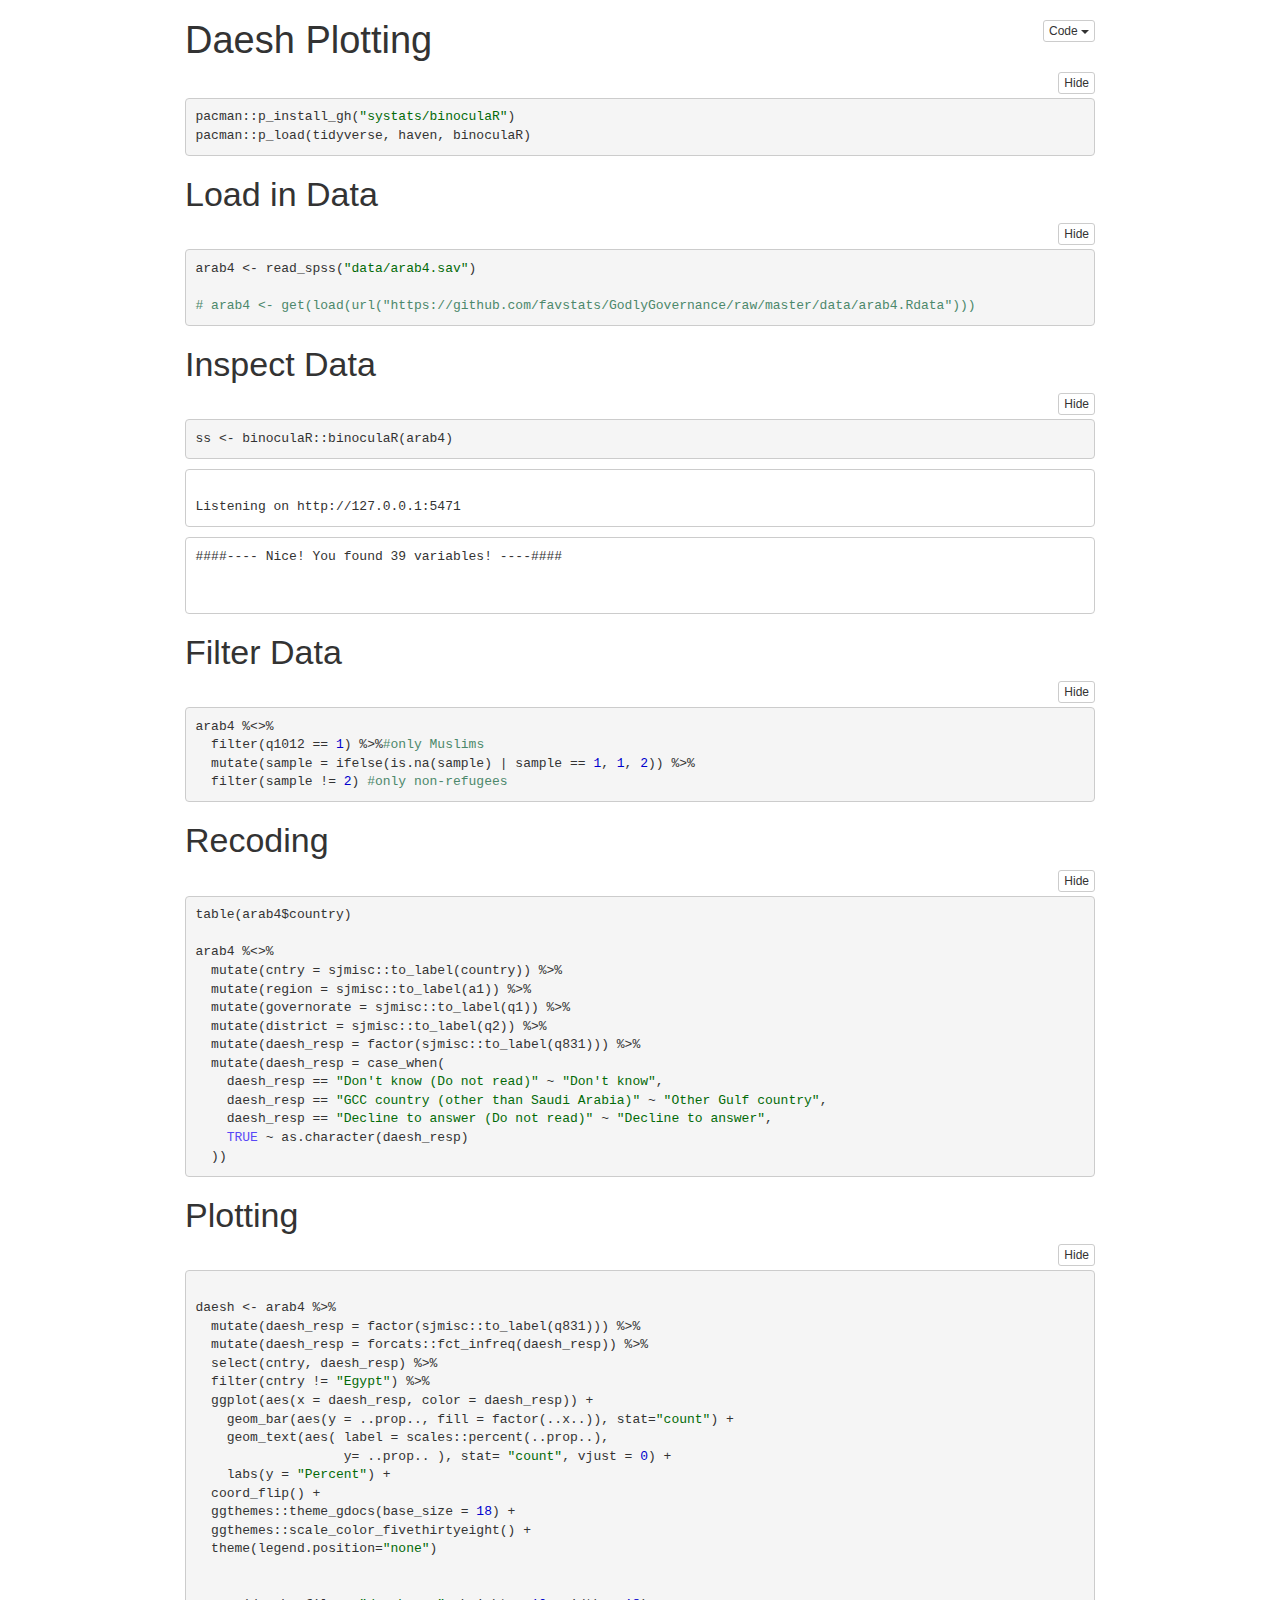
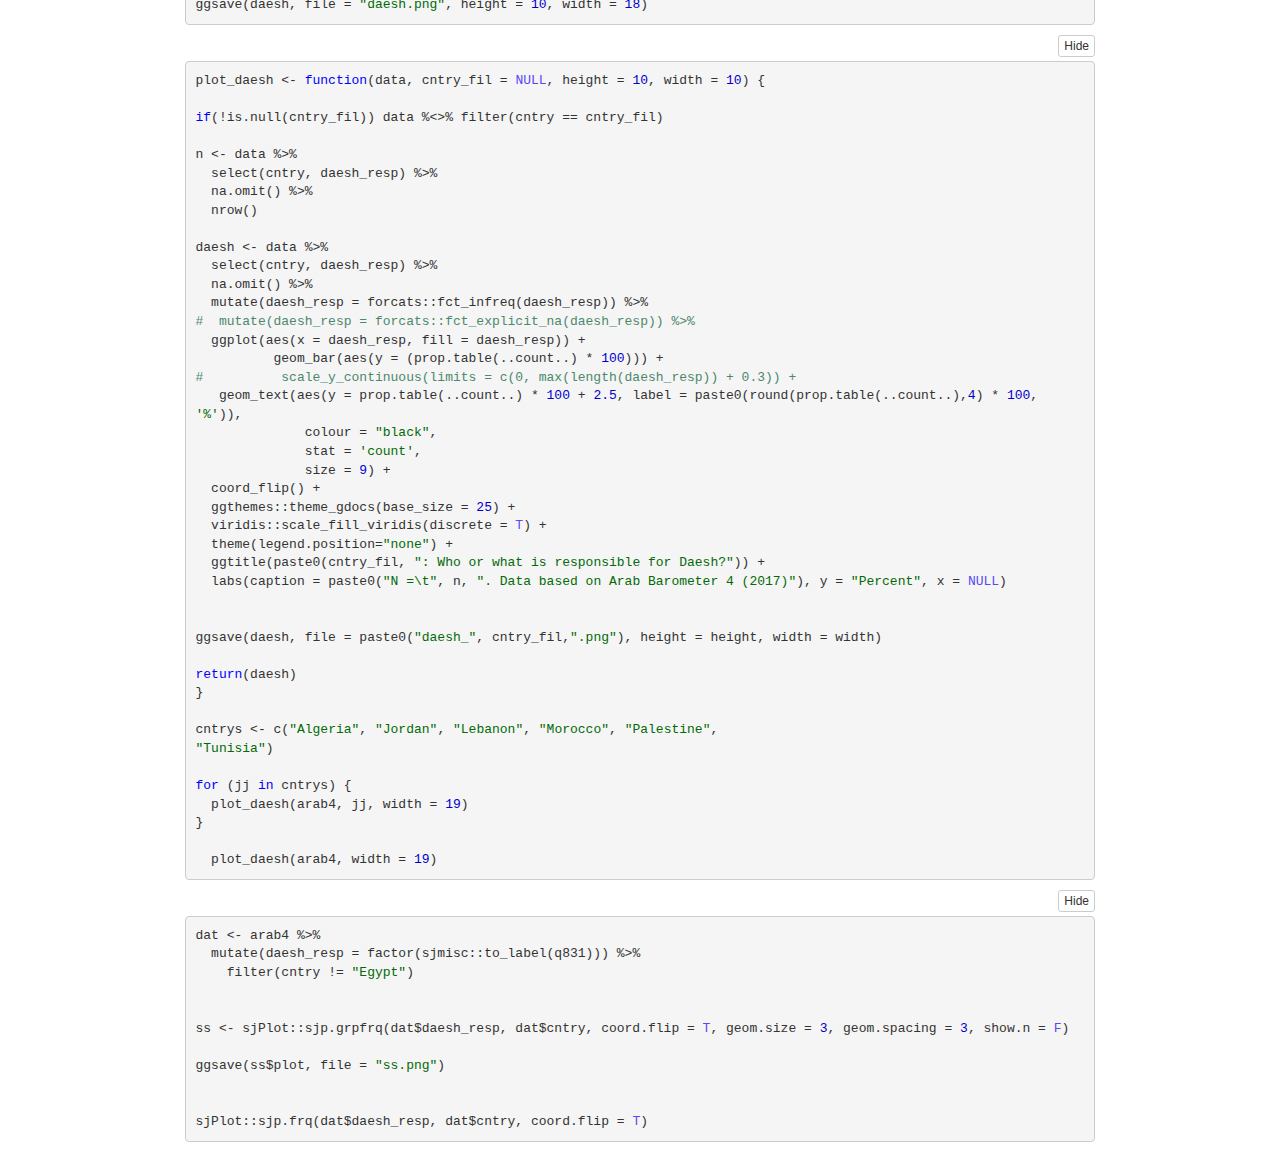
==== daesh_plotting.nb.html @ 920a45b1 "view_df2" ====
<!DOCTYPE html>

<html xmlns="http://www.w3.org/1999/xhtml">

<head>

<meta charset="utf-8" />
<meta http-equiv="Content-Type" content="text/html; charset=utf-8" />
<meta name="generator" content="pandoc" />




<title>Daesh Plotting</title>

<script src="[data-uri]"></script>
<meta name="viewport" content="width=device-width, initial-scale=1" />
<link href="data:text/css;charset=utf-8,html%7Bfont%2Dfamily%3Asans%2Dserif%3B%2Dwebkit%2Dtext%2Dsize%2Dadjust%3A100%25%3B%2Dms%2Dtext%2Dsize%2Dadjust%3A100%25%7Dbody%7Bmargin%3A0%7Darticle%2Caside%2Cdetails%2Cfigcaption%2Cfigure%2Cfooter%2Cheader%2Chgroup%2Cmain%2Cmenu%2Cnav%2Csection%2Csummary%7Bdisplay%3Ablock%7Daudio%2Ccanvas%2Cprogress%2Cvideo%7Bdisplay%3Ainline%2Dblock%3Bvertical%2Dalign%3Abaseline%7Daudio%3Anot%28%5Bcontrols%5D%29%7Bdisplay%3Anone%3Bheight%3A0%7D%5Bhidden%5D%2Ctemplate%7Bdisplay%3Anone%7Da%7Bbackground%2Dcolor%3Atransparent%7Da%3Aactive%2Ca%3Ahover%7Boutline%3A0%7Dabbr%5Btitle%5D%7Bborder%2Dbottom%3A1px%20dotted%7Db%2Cstrong%7Bfont%2Dweight%3A700%7Ddfn%7Bfont%2Dstyle%3Aitalic%7Dh1%7Bmargin%3A%2E67em%200%3Bfont%2Dsize%3A2em%7Dmark%7Bcolor%3A%23000%3Bbackground%3A%23ff0%7Dsmall%7Bfont%2Dsize%3A80%25%7Dsub%2Csup%7Bposition%3Arelative%3Bfont%2Dsize%3A75%25%3Bline%2Dheight%3A0%3Bvertical%2Dalign%3Abaseline%7Dsup%7Btop%3A%2D%2E5em%7Dsub%7Bbottom%3A%2D%2E25em%7Dimg%7Bborder%3A0%7Dsvg%3Anot%28%3Aroot%29%7Boverflow%3Ahidden%7Dfigure%7Bmargin%3A1em%2040px%7Dhr%7Bheight%3A0%3B%2Dwebkit%2Dbox%2Dsizing%3Acontent%2Dbox%3B%2Dmoz%2Dbox%2Dsizing%3Acontent%2Dbox%3Bbox%2Dsizing%3Acontent%2Dbox%7Dpre%7Boverflow%3Aauto%7Dcode%2Ckbd%2Cpre%2Csamp%7Bfont%2Dfamily%3Amonospace%2Cmonospace%3Bfont%2Dsize%3A1em%7Dbutton%2Cinput%2Coptgroup%2Cselect%2Ctextarea%7Bmargin%3A0%3Bfont%3Ainherit%3Bcolor%3Ainherit%7Dbutton%7Boverflow%3Avisible%7Dbutton%2Cselect%7Btext%2Dtransform%3Anone%7Dbutton%2Chtml%20input%5Btype%3Dbutton%5D%2Cinput%5Btype%3Dreset%5D%2Cinput%5Btype%3Dsubmit%5D%7B%2Dwebkit%2Dappearance%3Abutton%3Bcursor%3Apointer%7Dbutton%5Bdisabled%5D%2Chtml%20input%5Bdisabled%5D%7Bcursor%3Adefault%7Dbutton%3A%3A%2Dmoz%2Dfocus%2Dinner%2Cinput%3A%3A%2Dmoz%2Dfocus%2Dinner%7Bpadding%3A0%3Bborder%3A0%7Dinput%7Bline%2Dheight%3Anormal%7Dinput%5Btype%3Dcheckbox%5D%2Cinput%5Btype%3Dradio%5D%7B%2Dwebkit%2Dbox%2Dsizing%3Aborder%2Dbox%3B%2Dmoz%2Dbox%2Dsizing%3Aborder%2Dbox%3Bbox%2Dsizing%3Aborder%2Dbox%3Bpadding%3A0%7Dinput%5Btype%3Dnumber%5D%3A%3A%2Dwebkit%2Dinner%2Dspin%2Dbutton%2Cinput%5Btype%3Dnumber%5D%3A%3A%2Dwebkit%2Douter%2Dspin%2Dbutton%7Bheight%3Aauto%7Dinput%5Btype%3Dsearch%5D%7B%2Dwebkit%2Dbox%2Dsizing%3Acontent%2Dbox%3B%2Dmoz%2Dbox%2Dsizing%3Acontent%2Dbox%3Bbox%2Dsizing%3Acontent%2Dbox%3B%2Dwebkit%2Dappearance%3Atextfield%7Dinput%5Btype%3Dsearch%5D%3A%3A%2Dwebkit%2Dsearch%2Dcancel%2Dbutton%2Cinput%5Btype%3Dsearch%5D%3A%3A%2Dwebkit%2Dsearch%2Ddecoration%7B%2Dwebkit%2Dappearance%3Anone%7Dfieldset%7Bpadding%3A%2E35em%20%2E625em%20%2E75em%3Bmargin%3A0%202px%3Bborder%3A1px%20solid%20silver%7Dlegend%7Bpadding%3A0%3Bborder%3A0%7Dtextarea%7Boverflow%3Aauto%7Doptgroup%7Bfont%2Dweight%3A700%7Dtable%7Bborder%2Dspacing%3A0%3Bborder%2Dcollapse%3Acollapse%7Dtd%2Cth%7Bpadding%3A0%7D%40media%20print%7B%2A%2C%3Aafter%2C%3Abefore%7Bcolor%3A%23000%21important%3Btext%2Dshadow%3Anone%21important%3Bbackground%3A0%200%21important%3B%2Dwebkit%2Dbox%2Dshadow%3Anone%21important%3Bbox%2Dshadow%3Anone%21important%7Da%2Ca%3Avisited%7Btext%2Ddecoration%3Aunderline%7Da%5Bhref%5D%3Aafter%7Bcontent%3A%22%20%28%22%20attr%28href%29%20%22%29%22%7Dabbr%5Btitle%5D%3Aafter%7Bcontent%3A%22%20%28%22%20attr%28title%29%20%22%29%22%7Da%5Bhref%5E%3D%22javascript%3A%22%5D%3Aafter%2Ca%5Bhref%5E%3D%22%23%22%5D%3Aafter%7Bcontent%3A%22%22%7Dblockquote%2Cpre%7Bborder%3A1px%20solid%20%23999%3Bpage%2Dbreak%2Dinside%3Aavoid%7Dthead%7Bdisplay%3Atable%2Dheader%2Dgroup%7Dimg%2Ctr%7Bpage%2Dbreak%2Dinside%3Aavoid%7Dimg%7Bmax%2Dwidth%3A100%25%21important%7Dh2%2Ch3%2Cp%7Borphans%3A3%3Bwidows%3A3%7Dh2%2Ch3%7Bpage%2Dbreak%2Dafter%3Aavoid%7D%2Enavbar%7Bdisplay%3Anone%7D%2Ebtn%3E%2Ecaret%2C%2Edropup%3E%2Ebtn%3E%2Ecaret%7Bborder%2Dtop%2Dcolor%3A%23000%21important%7D%2Elabel%7Bborder%3A1px%20solid%20%23000%7D%2Etable%7Bborder%2Dcollapse%3Acollapse%21important%7D%2Etable%20td%2C%2Etable%20th%7Bbackground%2Dcolor%3A%23fff%21important%7D%2Etable%2Dbordered%20td%2C%2Etable%2Dbordered%20th%7Bborder%3A1px%20solid%20%23ddd%21important%7D%7D%40font%2Dface%7Bfont%2Dfamily%3A%27Glyphicons%20Halflings%27%3Bsrc%3Aurl%28data%3Aapplication%2Fvnd%2Ems%2Dfontobject%3Bbase64%2Cn04AAEFNAAACAAIABAAAAAAABQAAAAAAAAABAJABAAAEAExQAAAAAAAAAAIAAAAAAAAAAAEAAAAAAAAAJxJ%[base64]%2FSEdmjKHUbyow8ATBE40IvWA3vTu8LiABDQ%2BpexwUMcm1SMnNryctQSiI1K5ZnbOlXKmnVV5YvRe6RnNMFNCOs1KNVpn6yZhCJkRtVRNzEufeIq7HgSrcx4S8h%2Fv4vnrrKc6oCNxmSk2uKlZQHBii6iKFoH0746ThvkO1kJHlxjrkxs%2BLWORaDQBEtiYJIR5IB9Bi1UyL4Rmr0BNigNkMzlKQmnofBHviqVzUxwdMb3NdCn69hy%2BpRYVKGVS%2F1tnsqv4LL7wCCPZZAZPT4aCShHjHJVNuXbmMrY5LeQaGnvAkXlVrJgKRAUdFjrWEah9XebPeQMj7KS7DIBAFt8ycgC5PLGUOHSE3ErGZCiViNLL5ZARfywnCoZaKQCu6NuFX42AEeKtKUGnr%2FCm2Cy8tpFhBPMW5Fxi4Qm4TkDWh4IWFDClhU2hRWosUWqcKLlgyXB%2BlSHaWaHiWlBAR8SeSgSPCQxdVQgzUixWKSTrIQEbU94viDctkvX%2BVSjJuUmV8L4CXShI11esnp0pjWNZIyxKHS4wVQ2ime1P4RnhvGw0aDN1OLAXGERsB7buFpFGGBAre4QEQR0HOIO5oYH305G%2BKspT%2FFupEGGafCCwxSe6ZUa%2B073rXHnNdVXE6eWvibUS27XtRzkH838mYLMBmYysZTM0EM3A1fbpCBYFccN1B%2FEnCYu%2FTgCGmr7bMh8GfYL%2BBfcLvB0gRagC09w9elfldaIy%2FhNCBLRgBgtCC7jAF63wLSMAfbfAlEggYU0bUA7ACCJmTDpEmJtI78w4%2FBO7dN7JR7J7ZvbYaUbaILSQsRBiF3HGk5fEg6p9unwLvn98r%2BvnsV%2B372uf1xBLq4qU%2F45fTuqaAP%2BpssmCCCTF0mhEow8ZXZOS8D7Q85JsxZ%2BAzok7B7O%2Ff6J8AzYBySZQB%2FQHYUSA%2BEeQhEWiS6AIQzgcsDiER4MjgMBAWDV4AgQ3g1eBgIdweCQmCjJEMkJ%2BPKRWyFHHmg1Wi%2F6xzUgA0LREoKJChwnQa9B%2B5RQZRB3IlBlkAnxyQNaANwHMowzlYSMCBgnbpzvqpl0iTJNCQidDI9ZrSYNIRBhHtUa5YHMHxyGEik9hDE0AKj72AbTCaxtHPUaKZdAZSnQTyjGqGLsmBStCejApUhg4uBMU6mATujEl%2BKdDPbI6Ag4vLr%2BhjY6lbjBeoLKnZl0UZgRX8gTySOeynZVz1wOq7e1hFGYIq%2BMhrGxDLak0PrwYzSXtcuyhXEhwOYofiW%2BEcI%2Fjw8P6IY6ed%2BetAbuqKp5QIapT77LnAe505lMuqL79a0ut4rWexzFttsOsLDy7zvtQzcq3U1qabe7tB0wHWVXji%2BzDbo8x8HyIRUbXnwUcklFv51fvTymiV%2BMXLSmGH9d9%2BaXpD5X6lao41anWGig7IwIdnoBY2ht%2FpO9mClLo4NdXHAsefqWUKlXJkbqPOFhMoR4aiA1BXqhRNbB2Xwi%2B7u%2FjpAoOpKJ0UX24EsrzMfHXViakCNcKjBxuQX8BO0ZqjJ3xXzf%2B61t2VXOSgJ8xu65QKgtN6FibPmPYsXbJRHHqbgATcSZxBqGiDiU4NNNsYBsKD0MIP%2FOfKnlk%2FLkaid%[base64]%2FgFtuW0wR4cgd%2BZKesSV7QkNE2kw6AV4hoIuC02LGmTomyf8PiO6CZzOTLTPQ%2BHW06H%2Btx%2BbQ8LmDYg1pTFrp2oJXgkZTyeRJZM0C8aE2LpFrNVDuhARsN543%2FFV6klQ6Tv1OoZGXLv0igKrl%2FCmJxRmX7JJbJ998VSIPQRyDBICzl4JJlYHbdql30NvYcOuZ7a10uWRrgoieOdgIm4rlq6vNOQBuqESLbXG5lzdJGHw2m0sDYmODXbYGTfSTGRKpssTO95fothJCjUGQgEL4yKoGAF%2F0SrpUDNn8CBgBcSDQByAeNkCXp4S4Ro2Xh4OeaGRgR66PVOsU8bc6TR5%[base64]%2F1SgRCJ1dk4UdBT7OoyuNgLs0oCd8RnrEIb6QdMxT2QjD4zMrJkfgx5aDMcA4orsTtKCqWb%2FVeyceqa5OGSmB28YwH4rFbkQaLoUN8OQQYnD3w2eXpI4ScQfbCUZiJ4yMOIKLyyTc7BQ4uXUw6Ee6%2FxM%2B4Y67ngNBknxIPwuppgIhFcwJyr6EIj%2BLzNj%2FmfR2vhhRlx0BILZoAYruF0caWQ7YxO66UmeguDREAFHYuC7HJviRgVO6ruJH59h%2FC%2FPkgSle8xNzZJULLWq9JMDTE2fjGE146a1Us6PZDGYle6ldWRqn%2FpdpgHKNGrGIdkRK%2BKPETT9nKT6kLyDI8xd9A1FgWmXWRAIHwZ37WyZHOVyCadJEmMVz0MadMjDrPho%2BEIochkVC2xgGiwwsQ6DMv2P7UXqT4x7CdcYGId2BJQQa85EQKmCmwcRejQ9Bm4oATENFPkxPXILHpMPUyWTI5rjNOsIlmEeMbcOCEqInpXACYQ9DDxmFo9vcmsDblcMtg4tqBerNngkIKaFJmrQAPnq1dEzsMXcwjcHdfdCibcAxxA%2Bq%2Fj9m3LM%2FO7WJka4tSidVCjsvo2lQ%2F2ewyoYyXwAYyr2PlRoR5MpgVmSUIrM3PQxXPbgjBOaDQFIyFMJvx3Pc5RSYj12ySVF9fwFPQu2e2KWVoL9q3Ayv3IzpGHUdvdPdrNUdicjsTQ2ISy7QU3DrEytIjvbzJnAkmANXjAFERA0MUoPF3%2F5KFmW14bBNOhwircYgMqoDpUMcDtCmBE82QM2YtdjVLB4kBuKho%2FbcwQdeboqfQartuU3CsCf%2BcXkgYAqp%2F0Ee3RorAZt0AvvOCSI4JICIlGlsV0bsSid%2FNIEALAAzb6HAgyWHBps6xAOwkJIGcB82CxRQq4sJf3FzA70A%2BTRqcqjEMETCoez3mkPcpnoALs0ugJY8kQwrC%[base64]%2FWDHA60cYFaI%2FPjpzquUqdaYGcIq%2BmLez3WLFFCtNBN2QJcrlcoELgiPku5R5dSlJFaCEqEZle1AQzAKC%2B1SotMcBNyQUFuRHRF6OlimSBgjZeTBCwLyc6A%2BP%2FoFRchXTz5ADknYJHxzrJ5pGuIKRQISU6WyKTBBjD8WozmVYWIsto1AS5rxzKlvJu4E%2FvwOiKxRtCWsDM%2BeTHUrmwrCK5BIfMzGkD%2B0Fk5LzBs0jMYXktNDblB06LMNJ09U8pzSLmo14MS0OMjcdrZ31pyQqxJJpRImlSvfYAK8inkYU52QY2FPEVsjoWewpwhRp5yAuNpkqhdb7ku9Seefl2D0B8SMTFD90xi4CSOwwZy9IKkpMtI3FmFUg3%2FkFutpQGNc3pCR7gvC4sgwbupDu3DyEN%2BW6YGLNM21jpB49irxy9BSlHrVDlnihGKHwPrbVFtc%2Bh1rVQKZduxIyojccZIIcOCmhEnC7UkY68WXKQgLi2JCDQkQWJRQuk60hZp0D3rtCTINSeY9Ej2kIKYfGxwOs4j9qMM7fYZiipzgcf7TamnehqdhsiMiCawXnz4xAbyCkLAx5EGbo3Ax1u3dUIKnTxIaxwQTHehPl3V491H0%2BbC5zgpGz7Io%2BmjdhKlPJ01EeMpM7UsRJMi1nGjmJg35i6bQBAAxjO%2FENJubU2mg3ONySEoWklCwdABETcs7ck3jgiuU9pcKKpbgn%2B3YlzV1FzIkB6pmEDOSSyDfPPlQskznctFji0kpgZjW5RZe6x9kYT4KJcXg0bNiCyif%2BpZACCyRMmYsfiKmN9tSO65F0R2OO6ytlEhY5Sj6uRKfFxw0ijJaAx%2Fk3QgnAFSq27%2F2i4GEBA%2BUvTJKK%2F9eISNvG46Em5RZfjTYLdeD8kdXHyrwId%2FDQZUaMCY4gGbke2C8vfjgV%2FY9kkRQOJIn%2FxM9INZSpiBnqX0Q9GlQPpPKAyO5y%2BW5NMPSRdBCUlmuxl40ZfMCnf2Cp044uI9WLFtCi4YVxKjuRCOBWIb4XbIsGdbo4qtMQnNOQz4XDSui7W%2FN6l54qOynCqD3DpWQ%2BmpD7C40D8BZEWGJX3tlAaZBMj1yjvDYKwCJBa201u6nBKE5UE%2B7QSEhCwrXfbRZylAaAkplhBWX50dumrElePyNMRYUrC99UmcSSNgImhFhDI4BXjMtiqkgizUGCrZ8iwFxU6fQ8GEHCFdLewwxYWxgScAYMdMLmcZR6b7rZl95eQVDGVoUKcRMM1ixXQtXNkBETZkVVPg8LoSrdetHzkuM7DjZRHP02tCxA1fmkXKF3VzfN1pc1cv%2F8lbTIkkYpqKM9VOhp65ktYk%2BQ46myFWBapDfyWUCnsnI00QTBQmuFjMZTcd0V2NQ768Fhpby04k2IzNR1wKabuGJqYWwSly6ocMFGTeeI%2BejsWDYgEvr66QgqdcIbFYDNgsm0x9UHY6SCd5%2B7tpsLpKdvhahIDyYmEJQCqMqtCF6UlrE5GXRmbu%[base64]%2FiOmsLtHSWNUWEGk9hScMPShasUA1AcHOtRZlqMeQ0OzYS9vQvYUjOLrzP07BUAFikcJNMi7gIxEw4pL1G54TcmmmoAQ5s7TGWErJZ2Io4yQ0ljRYhL8H5e62oDtLF8aDpnIvZ5R3GWJyAugdiiJW9hQAVTsnCBHhwu7rkBlBX6r3b7ejEY0k5GGeyKv66v%2B6dg7mcJTrWHbtMywbedYqCQ0FPwoytmSWsL8WTtChZCKKzEF7vP6De4x2BJkkniMgSdWhbeBSLtJZR9CTHetK1xb34AYIJ37OegYIoPVbXgJ%2FqDQK%2BbfCtxQRVKQu77WzOoM6SGL7MaZwCGJVk46aImai9fmam%2BWpHG%2B0BtQPWUgZ7RIAlPq6lkECUhZQ2gqWkMYKcYMYaIc4gYCDFHYa2d1nzp3%2BJ1eCBay8IYZ0wQRKGAqvCuZ%2FUgbQPyllosq%2BXtfKIZOzmeJqRazpmmoP%2F76YfkjzV2NlXTDSBYB04SVlNQsFTbGPk1t%2FI4Jktu0XSgifO2ozFOiwd%2F0SssJDn0dn4xqk4GDTTKX73%2FwQyBLdqgJ%2BWx6AQaba3BA9CKEzjtQYIfAsiYamapq80LAamYjinlKXUkxdpIDk0puXUEYzSalfRibAeDAKpNiqQ0FTwoxuGYzRnisyTotdVTclis1LHRQCy%2FqqL8oUaQzWRxilq5Mi0IJGtMY02cGLD69vGjkj3p6pGePKI8bkBv5evq8SjjyU04vJR2cQXQwSJyoinDsUJHCQ50jrFTT7yRdbdYQMB3MYCb6uBzJ9ewhXYPAIZSXfeEQBZZ3GPN3Nbhh%2FwkvAJLXnQMdi5NYYZ5GHE400GS5rXkOZSQsdZgIbzRnF9ueLnsfQ47wHAsirITnTlkCcuWWIUhJSbpM3wWhXNHvt2xUsKKMpdBSbJnBMcihkoDqAd1Zml%2FR4yrzow1Q2A5G%2Bkzo%2FRhRxQS2lCSDRV8LlYLBOOoo1bF4jwJAwKMK1tWLHlu9i0j4Ig8qVm6wE1DxXwAwQwsaBWUg2pOOol2dHxyt6npwJEdLDDVYyRc2D0HbcbLUJQj8gPevQBUBOUHXPrsAPBERICpnYESeu2OHotpXQxRGlCCtLdIsu23MhZVEoJg8Qumj%2FUMMc34IBqTKLDTp76WzL%2FdMjCxK7MjhiGjeYAC%2Fkj%2FjY%2FRde7hpSM1xChrog6yZ7OWTuD56xBJnGFE%2BpT2ElSyCnJcwVzCjkqeNLfMEJqKW0G7OFIp0G%2B9mh50I9o8k1tpCY0xYqFNIALgIfc2me4n1bmJnRZ89oepgLPT0NTMLNZsvSCZAc3TXaNB07vail36%2FdBySis4m9%2FDR8izaLJW6bWCkVgm5T%2Bius3ZXq4xI%2BGnbveLbdRwF2mNtsrE0JjYc1AXknCOrLSu7Te%2Fr4dPYMCl5qtiHNTn%2BTPbh1jCBHH%2BdMJNhwNgs3nT%2BOhQoQ0vYif56BMG6WowAcHR3DjQolxLzyVekHj00PBAaW7IIAF1EF%2BuRIWyXjQMAs2chdpaKPNaB%2BkSezYt0%2BCA04sOg5vx8Fr7Ofa9sUv87h7SLAUFSzbetCCZ9pmyLt6l6%2FTzoA1%2FZBG9bIUVHLAbi%2FkdBFgYGyGwRQGBpkqCEg2ah9UD6EedEcEL3j4y0BQQCiExEnocA3SZboh%2Bepgd3YsOkHskZwPuQ5OoyA0fTA5AXrHcUOQF%2BzkJHIA7PwCDk1gGVmGUZSSoPhNf%2BTklauz98QofOlCIQ%2FtCD4dosHYPqtPCXB3agggQQIqQJsSkB%2Bqn0rkQ1toJjON%2FOtCIB9RYv3PqRA4C4U68ZMlZn6BdgEvi2ziU%2BTQ6NIw3ej%2BAtDwMGEZk7e2IjxUWKdAxyaw9OCwSmeADTPPleyk6UhGDNXQb%2B%2BW6Uk4q6F7%2Frg6WVTo82IoCxSIsFDrav4EPHphD3u4hR53WKVvYZUwNCCeM4PMBWzK%2BEfIthZOkuAwPo5C5jgoZgn6dUdvx5rIDmd58cXXdKNfw3l%2BwM2UjgrDJeQHhbD7HW2QDoZMCujgIUkk5Fg8VCsdyjOtnGRx8wgKRPZN5dR0zPUyfGZFVihbFRniXZFOZGKPnEQzU3AnD1KfR6weHW2XS6KbPJxUkOTZsAB9vTVp3Le1F8q5l%2BDMcLiIq78jxAImD2pGFw0VHfRatScGlK6SMu8leTmhUSMy8Uhdd6xBiH3Gdman4tjQGLboJfqz6fL2WKHTmrfsKZRYX6BTDjDldKMosaSTLdQS7oDisJNqAUhw1PfTlnacCO8vl8706Km1FROgLDmudzxg%2BEWTiArtHgLsRrAXYWdB0NmToNCJdKm0KWycZQqb%2BMw76Qy29iQ5up%2FX7oyw8QZ75kP5F6iJAJz6KCmqxz8fEa%2FxnsMYcIO%2FvEkGRuMckhr4rIeLrKaXnmIzlNLxbFspOphkcnJdnz%2FChp%2FVlpj2P7jJQmQRwGnltkTV5dbF9fE3%2FfxoSqTROgq9wFUlbuYzYcasE0ouzBo%2BdDCDzxKAfhbAZYxQiHrLzV2iVexnDX%2FQnT1fsT%2Fxuhu1ui5qIytgbGmRoQkeQooO8eJNNZsf0iALur8QxZFH0nCMnjerYQqG1pIfjyVZWxhVRznmmfLG00BcBWJE6hzQWRyFknuJnXuk8A5FRDCulwrWASSNoBtR%2BCtGdkPwYN2o7DOw%2FVGlCZPusRBFXODQdUM5zeHDIVuAJBLqbO%2Ff9Qua%2BpDqEPk230Sob9lEZ8BHiCorjVghuI0lI4JDgHGRDD%2FprQ84B1pVGkIpVUAHCG%2Biz3Bn3qm2AVrYcYWhock4jso5%2BJ7HfHVj4WMIQdGctq3psBCVVzupQOEioBGA2Bk%2BUILT7%2BVoX5mdxxA5fS42gISQVi%2FHTzrgMxu0fY6hE1ocUwwbsbWcezrY2n6S8%2F6cxXkOH4prpmPuFoikTzY7T85C4T2XYlbxLglSv2uLCgFv8Quk%2FwdesUdWPeHYIH0R729JIisN9Apdd4eB10aqwXrPt%2BSu9mA8k8n1sjMwnfsfF2j3jMUzXepSHmZ%2FBfqXvzgUNQQWOXO8YEuFBh4QTYCkOAPxywpYu1VxiDyJmKVcmJPGWk%2Fgc3Pov02StyYDahwmzw3E1gYC9wkupyWfDqDSUMpCTH5e5N8B%2F%2FlHiMuIkTNw4USHrJU67bjXGqNav6PBuQSoqTxc8avHoGmvqNtXzIaoyMIQIiiUHIM64cXieouplhNYln7qgc4wBVAYR104kO%2BCvKqsg4yIUlFNThVUAKZxZt1XA34h3TCUUiXVkZ0w8Hh2R0Z5L0b4LZvPd%2Fp1gi%2F07h8qfwHrByuSxglc9cI4QIg2oqvC%2Fqm0i7tjPLTgDhoWTAKDO2ONW5oe%2B%2FeKB9vZB8K6C25yCZ9RFVMnb6NRdRjyVK57CHHSkJBfnM2%2Fj4ODUwRkqrtBBCrDsDpt8jhZdXoy%2F1BCqw3sSGhgGGy0a5Jw6BP%2FTExoCmNFYjZl248A0osgPyGEmRA%2BfAsqPVaNAfytu0vuQJ7rk3J4kTDTR2AlCHJ5cls26opZM4w3jMULh2YXKpcqGBtuleAlOZnaZGbD6DHzMd6i2oFeJ8z9XYmalg1Szd%2FocZDc1C7Y6vcALJz2lYnTXiWEr2wawtoR4g3jvWUU2Ngjd1cewtFzEvM1NiHZPeLlIXFbBPawxNgMwwAlyNSuGF3zizVeOoC9bag1qRAQKQE%2FEZBWC2J8mnXAN2aTBboZ7HewnObE8CwROudZHmUM5oZ%2FUgd%2FJZQK8lvAm43uDRAbyW8gZ%2BZGq0EVerVGUKUSm%2FIdn8AQHdR4m7bue88WBwft9mSCeMOt1ncBwziOmJYI2ZR7ewNMPiCugmSsE4EyQ%2BQATJG6qORMGd4snEzc6B4shPIo4G1T7PgSm8PY5eUkPdF8JZ0VBtadbHXoJgnEhZQaODPj2gpODKJY5Yp4DOsLBFxWbvXN755KWylJm%2BoOd4zEL9Hpubuy2gyyfxh8oEfFutnYWdfB8PdESLWYvSqbElP9qo3u6KTmkhoacDauMNNjj0oy40DFV7Ql0aZj77xfGl7TJNHnIwgqOkenruYYNo6h724%2BzUQ7%2BvkCpZB%2BpGA562hYQiDxHVWOq0oDQl%2FQsoiY%2BcuI7iWq%2FZIBtHcXJ7kks%2Bh2fCNUPA82BzjnqktNts%2BRLdk1VSu%2BtqEn7QZCCsvEqk6FkfiOYkrsw092J8jsfIuEKypNjLxrKA9kiA19mxBD2suxQKCzwXGws7kEJvlhUiV9tArLIdZW0IORcxEzdzKmjtFhsjKy%2F44XYXdI5noQoRcvjZ1RMPACRqYg2V1%2BOwOepcOknRLLFdYgTkT5UApt%2FJhLM3jeFYprZV%2BZow2g8fP%2BU68hkKFWJj2yBbKqsrp25xkZX1DAjUw52IMYWaOhab8Kp05VrdNftqwRrymWF4OQSjbdfzmRZirK8FMJELEgER2PHjEAN9pGfLhCUiTJFbd5LBkOBMaxLr%2FA1SY9dXFz4RjzoU9ExfJCmx%2FI9FKEGT3n2cmzl2X42L3Jh%2BAbQq6sA%2BSs1kitoa4TAYgKHaoybHUDJ51oETdeI%2F9ThSmjWGkyLi5QAGWhL0BG1UsTyRGRJOldKBrYJeB8ljLJHfATWTEQBXBDnQexOHTB%2BUn44zExFE4vLytcu5NwpWrUxO%2F0ZICUGM7hGABXym0V6ZvDST0E370St9MIWQOTWngeoQHUTdCJUP04spMBMS8LSker9cReVQkULFDIZDFPrhTzBl6sed9wcZQTbL%2BBDqMyaN3RJPh%2Fanbx%2BIv%2BqgQdAa3M9Z5JmvYlh4qop%2BHo1F1W5gbOE9YKLgAnWytXElU4G8GtW47lhgFE6gaSs%2Bgs37sFvi0PPVvA5dnCBgILTwoKd%2F%2BDoL9F6inlM7H4rOTzD79KJgKlZO%2FZgt22UsKhrAaXU5ZcLrAglTVKJEmNJvORGN1vqrcfSMizfpsgbIe9zno%2BgBoKVXgIL%2FVI8dB1O5o%2FR3Suez%2FgD7M781ShjKpIIORM%2FnxG%2BjjhhgPwsn2IoXsPGPqYHXA63zJ07M2GPEykQwJBYLK808qYxuIew4frk52nhCsnCYmXiR6CuapvE1IwRB4%2FQftDbEn%2BAucIr1oxrLabRj9q4ae0%2BfXkHnteAJwXRbVkR0mctVSwEbqhJiMSZUp9DNbEDMmjX22m3ABpkrPQQTP3S1sib5pD2VRKRd%2BeNAjLYyT0hGrdjWJZy24OYXRoWQAIhGBZRxuBFMjjZQhpgrWo8SiFYbojcHO8V5DyscJpLTHyx9Fimassyo5U6WNtquUMYgccaHY5amgR3PQzq3ToNM5ABnoB9kuxsebqmYZm0R9qxJbFXCQ1UPyFIbxoUraTJFDpCk0Wk9GaYJKz%2F6oHwEP0Q14lMtlddQsOAU9zlYdMVHiT7RQP3XCmWYDcHCGbVRHGnHuwzScA0BaSBOGkz3lM8CArjrBsyEoV6Ys4qgDK3ykQQPZ3hCRGNXQTNNXbEb6tDiTDLKOyMzRhCFT%2BmAUmiYbV3YQVqFVp9dorv%2BTsLeCykS2b5yyu8AV7IS9cxcL8z4Kfwp%2BxJyYLv1OsxQCZwTB4a8BZ%2F5EdxTBJthApqyfd9u3ifr%2FWILTqq5VqgwMT9SOxbSGWLQJUUWCVi4k9tho9nEsbUh7U6NUsLmkYFXOhZ0kmamaJLRNJzSj%2Fqn4Mso6zb6iLLBXoaZ6AqeWCjHQm2lztnejYYM2eubnpBdKVLORZhudH3JF1waBJKA9%2BW8EhMj3Kzf0L4vi4k6RoHh3Z5YgmSZmk6ns4fjScjAoL8GoOECgqgYEBYUGFVO4FUv4%2FYtowhEmTs0vrvlD%2FCrisnoBNDAcUi%2FteY7OctFlmARQzjOItrrlKuPO6E2Ox93L4O%2F4DcgV%2FdZ7qR3VBwVQxP1GCieA4RIpweYJ5FoYrHxqRBdJjnqbsikA2Ictbb8vE1GYIo9dacK0REgDX4smy6GAkxlH1yCGGsk%2BtgiDhNKuKu3yNrMdxafmKTF632F8Vx4BNK57GvlFisrkjN9WDAtjsWA0ENT2e2nETUb%2Fn7qwhvGnrHuf5bX6Vh%2Fn3xffU3PeHdR%2BFA92i6ufT3AlyAREoNDh6chiMWTvjKjHDeRhOa9YkOQRq1vQXEMppAQVwHCuIcV2g5rBn6GmZZpTR7vnSD6ZmhdSl176gqKTXu5E%2BYbfL0adwNtHP7dT7t7b46DVZIkzaRJOM%2BS6KcrzYVg%2BT3wSRFRQashjfU18NutrKa%2F7PXbtuJvpIjbgPeqd%2BpjmRw6YKpnANFSQcpzTZgpSNJ6J7uiagAbir%2F8tNXJ%2FOsOnRh6iuIexxrmkIneAgz8QoLmiaJ8sLQrELVK2yn3wOHp57BAZJhDZjTBzyoRAuuZ4eoxHruY1pSb7qq79cIeAdOwin4GdgMeIMHeG%2BFZWYaiUQQyC5b50zKjYw97dFjAeY2I4Bnl105Iku1y0lMA1ZHolLx19uZnRdILcXKlZGQx%2FGdEqSsMRU1BIrFqRcV1qQOOHyxOLXEGcbRtAEsuAC2V4K3p5mFJ22IDWaEkk9ttf5Izb2LkD1MnrSwztXmmD%2FQi%2FEmVEFBfiKGmftsPwVaIoZanlKndMZsIBOskFYpDOq3QUs9aSbAAtL5Dbokus2G4%2FasthNMK5UQKCOhU97oaOYNGsTah%2BjfCKsZnTRn5TbhFX8ghg8CBYt%2FBjeYYYUrtUZ5jVij%2Fop7V5SsbA4mYTOwZ46hqdpbB6Qvq3AS2HHNkC15pTDIcDNGsMPXaBidXYPHc6PJAkRh29Vx8KcgX46LoUQBhRM%2B3SW6Opll%2FwgxxsPgKJKzr5QCmwkUxNbeg6Wj34SUnEzOemSuvS2OetRCO8Tyy%2BQbSKVJcqkia%2BGvDefFwMOmgnD7h81TUtMn%2BmRpyJJ349HhAnoWFTejhpYTL9G8N2nVg1qkXBeoS9Nw2fB27t7trm7d%2FQK7Cr4uoCeOQ7%2F8JfKT77KiDzLImESHw%2F0wf73QeHu74hxv7uihi4fTX%2BXEwAyQG3264dwv17aJ5N335Vt9sdrAXhPOAv8JFvzqyYXwfx8WYJaef1gMl98JRFyl5Mv5Uo%2FoVH5ww5OzLFsiTPDns7fS6EURSSWd%2F92BxMYQ8sBaH%2Bj%2BwthQPdVgDGpTfi%2BJQIWMD8xKqULliRH01rTeyF8x8q%2FGBEEEBrAJMPf25UQwi0b8tmqRXY7kIvNkzrkvRWLnxoGYEJsz8u4oOyMp8cHyaybb1HdMCaLApUE%2B%2F7xLIZGP6H9xuSEXp1zLIdjk5nBaMuV%2FyTDRRP8Y2ww5RO6d2D94o%2B6ucWIqUAvgHIHXhZsmDhjVLczmZ3ca0Cb3PpKwt2UtHVQ0BgFJsqqTsnzZPlKahRUkEu4qmkJt%2Bkqdae76ViWe3STan69yaF9%2BfESD2lcQshLHWVu4ovItXxO69bqC5p1nZLvI8NdQB9s9UNaJGlQ5mG947ipdDA0eTIw%2FA1zEdjWquIsQXXGIVEH0thC5M%2BW9pZe7IhAVnPJkYCCXN5a32HjN6nsvokEqRS44tGIs7s2LVTvcrHAF%2BRVmI8L4HUYk4x%2B67AxSMJKqCg8zrGOgvK9kNMdDrNiUtSWuHFpC8%2Fp5qIQrEo%2FH%2B1l%2F0cAwQ2nKmpWxKcMIuHY44Y6DlkpO48tRuUGBWT0FyHwSKO72Ud%2BtJUfdaZ4CWNijzZtlRa8%2BCkmO%2FEwHYfPZFU%2FhzjFWH7vnzHRMo%2BaF9u8qHSAiEkA2HjoNQPEwHsDKOt6hOoK3Ce%2F%2B%2F9boMWDa44I6FrQhdgS7OnNaSzwxWKZMcyHi6LN4WC6sSj0qm2PSOGBTvDs%2FGWJS6SwEN%2FULwpb4LQo9fYjUfSXRwZkynUazlSpvX9e%2BG2zor8l%2BYaMxSEomDdLHGcD6YVQPegTaA74H8%2BV4WvJkFUrjMLGLlvSZQWvi8%2FQA7yzQ8GPno%2F%2F5SJHRP%2FOqKObPCo81s%2F%2B6WgLqykYpGAgQZhVDEBPXWgU%2FWzFZjKUhSFInufPRiMAUULC6T11yL45ZrRoB4DzOyJShKXaAJIBS9wzLYIoCEcJKQW8GVCx4fihqJ6mshBUXSw3wWVj3grrHQlGNGhIDNNzsxQ3M%2BGWn6ASobIWC%2BLbYOC6UpahVO13Zs2zOzZC8z7FmA05JhUGyBsF4tsG0drcggIFzgg%2Fkpf3%2BCnAXKiMgIE8Jk%2FMhpkc8DUJEUzDSnWlQFme3d0sHZDrg7LavtsEX3cHwjCYA17pMTfx8Ajw9hHscN67hyo%2BRJQ4458RmPywXykkVcW688oVUrQhahpPRvTWPnuI0B%2BSkQu7dCyvLRyFYlC1LG1gRCIvn3rwQeINzZQC2KXq31FaR9UmVV2QeGVqBHjmE%2BVMd3b1fhCynD0pQNhCG6%2FWCDbKPyE7NRQzL3BzQAJ0g09aUzcQA6mUp9iZFK6Sbp%2FYbHjo%2B%2B7%2FWj8S4YNa%2BZdqAw1hDrKWFXv9%2BzaXpf8ZTDSbiqsxnwN%2FCzK5tPkOr4tRh2kY3Bn9JtalbIOI4b3F7F1vPQMfoDcdxMS8CW9m%2FNCW%2FHILTUVWQIPiD0j1A6bo8vsv6P1hCESl2abrSJWDrq5sSzUpwoxaCU9FtJyYH4QFMxDBpkkBR6kn0LMPO%2B5EJ7Z6bCiRoPedRZ%2FP0SSdii7ZnPAtVwwHUidcdyspwncz5uq6vvm4IEDbJVLUFCn%2FLvIHfooUBTkFO130FC7CmmcrKdgDJcid9mvVzsDSibOoXtIf9k6ABle3PmIxejodc4aob0QKS432srrCMndbfD454q52V01G4q913mC5HOsTzWF4h2No1av1VbcUgWAqyoZl%2B11PoFYnNv2HwAODeNRkHj%2B8SF1fcvVBu6MrehHAZK1Gm69ICcTKizykHgGFx7QdowTVAsYEF2tVc0Z6wLryz2FI1sc5By2znJAAmINndoJiB4sfPdPrTC8RnkW7KRCwxC6YvXg5ahMlQuMpoCSXjOlBy0Kij%2BbsCYPbGp8BdCBiLmLSAkEQRaieWo1SYvZIKJGj9Ur%2FeWHjiB7SOVdqMAVmpBvfRiebsFjger7DC%2B8kRFGtNrTrnnGD2GAJb8rQCWkUPYHhwXsjNBSkE6lGWUj5QNhK0DMNM2l%2BkXRZ0KLZaGsFSIdQz%2FHXDxf3%2FTE30%2BDgBKWGWdxElyLccJfEpjsnszECNoDGZpdwdRgCixeg9L4EPhH%2BRptvRMVRaahu4cySjS3P5wxAUCPkmn%2BrhyASpmiTaiDeggaIxYBmtLZDDhiWIJaBgzfCsAGUF1Q1SFZYyXDt9skCaxJsxK2Ms65dmdp5WAZyxik%2FzbrTQk5KmgxCg%2Ff45L0jywebOWUYFJQAJia7XzCV0x89rpp%2Ff3AVWhSPyTanqmik2SkD8A3Ml4NhIGLAjBXtPShwKYfi2eXtrDuKLk4QlSyTw1ftXgwqA2jUuopDl%2B5tfUWZNwBpEPXghzbBggYCw%2Fdhy0ntds2yeHCDKkF%2FYxQjNIL%2FF%2F37jLPHCKBO9ibwYCmuxImIo0ijV2Wbg3kSN2psoe8IsABv3RNFaF9uMyCtCYtqcD%2BqNOhwMlfARQUdJ2tUX%2BMNJqOwIciWalZsmEjt07tfa8ma4cji9sqz%2BQ9hWfmMoKEbIHPOQORbhQRHIsrTYlnVTNvcq1imqmmPDdVDkJgRcTgB8Sb6epCQVmFZe%2BjGDiNJQLWnfx%2BdrTKYjm0G8yH0ZAGMWzEJhUEQ4Maimgf%2Fbkvo8PLVBsZl152y5S8%2BHRDfZIMCbYZ1WDp4yrdchOJw8k6R%2B%2F2pHmydK4NIK2PHdFPHtoLmHxRDwLFb7eB%2BM4zNZcB9NrAgjVyzLM7xyYSY13ykWfIEEd2n5%2FiYp3ZdrCf7fL%2Ben%2BsIJu2W7E30MrAgZBD1rAAbZHPgeAMtKCg3NpSpYQUDWJu9bT3V7tOKv%2BNRiJc8JAKqqgCA%2FPNRBR7ChpiEulyQApMK1AyqcWnpSOmYh6yLiWkGJ2mklCSPIqN7UypWj3dGi5MvsHQ87MrB4VFgypJaFriaHivwcHIpmyi5LhNqtem4q0n8awM19Qk8BOS0EsqGscuuydYsIGsbT5GHnERUiMpKJl4ON7qjB4fEqlGN%2FhCky89232UQCiaeWpDYCJINXjT6xl4Gc7DxRCtgV0i1ma4RgWLsNtnEBRQFqZggCLiuyEydmFd7WlogpkCw5G1x4ft2psm3KAREwVwr1Gzl6RT7FDAqpVal34ewVm3VH4qn5mjGj%2BbYL1NgfLNeXDwtmYSpwzbruDKpTjOdgiIHDVQSb5%2FzBgSMbHLkxWWgghIh9QTFSDILixVwg0Eg1puooBiHAt7DzwJ7m8i8%2Fi%2BjHvKf0QDnnHVkVTIqMvIQImOrzCJwhSR7qYB5gSwL6aWL9hERHCZc4G2%2BJrpgHNB8eCCmcIWIQ6rSdyPCyftXkDlErUkHafHRlkOIjxGbAktz75bnh50dU7YHk%2BMz7wwstg6RFZb%2BTZuSOx1qqP5C66c0mptQmzIC2dlpte7vZrauAMm%2F7RfBYkGtXWGiaWTtwvAQiq2oD4YixPLXE2khB2FRaNRDTk%2B9sZ6K74Ia9VntCpN4BhJGJMT4Z5c5FhSepRCRWmBXqx%2BwhVZC4me4saDs2iNqXMuCl6iAZflH8fscC1sTsy4PHeC%2BXYuqMBMUun5YezKbRKmEPwuK%2BCLzijPEQgfhahQswBBLfg%[base64]%2BRCMlDDbElcjaROLDoualmUIQ88Kekk3iM4OQrADcxi3rJguS4MOIBIgKgXrjd1WkbCdqxJk%2F4efRIFsavZA7KvvJQqp3Iid5Z0NFc5aiMRzGN3vrpBzaMy4JYde3wr96PjN90AYOIbyp6T4zj8LoE66OGcX1Ef4Z3KoWLAUF4BTg7ug%2FAbkG5UNQXAMkQezujSHeir2uTThgd3gpyzDrbnEdDRH2W7U6PeRvBX1ZFMP5RM%2BZu6UUZZD8hDPHldVWntTCNk7To8IeOW9yn2wx0gmurwqC60AOde4r3ETi5pVMSDK8wxhoGAoEX9NLWHIR33VbrbMveii2jAJlrxwytTHbWNu8Y4N8vCCyZjAX%2FpcsfwXbLze2%2BD%2Bu33OGBoJyAAL3jn3RuEcdp5If8O%2Ba4NKWvxOTyDltG0IWoHhwVGe7dKkCWFT%2B%2Btm%2BhaBCikRUUMrMhYKZJKYoVuv%2FbsJzO8DwfVIInQq3g3BYypiz8baogH3r3GwqCwFtZnz4xMjAVOYnyOi5HWbFA8n0qz1OjSpHWFzpQOpvkNETZBGpxN8ybhtqV%2FDMUxd9uFZmBfKXMCn%2FSqkWJyKPnT6lq%2B4zBZni6fYRByJn6OK%2BOgPBGRAJluwGSk4wxjOOzyce%2FPKODwRlsgrVkdcsEiYrqYdXo0Er2GXi2GQZd0tNJT6c9pK1EEJG1zgDJBoTVuCXGAU8BKTvCO%2FcEQ1Wjk3Zzuy90JX4m3O5IlxVFhYkSUwuQB2up7jhvkm%2BbddRQu5F9s0XftGEJ9JSuSk%2BZachCbdU45fEqbugzTIUokwoAKvpUQF%2FCvLbWW5BNQFqFkJg2f30E%2F48StNe5QwBg8zz3YAJ82FZoXBxXSv4QDooDo79NixyglO9AembuBcx5Re3CwOKTHebOPhkmFC7wNaWtoBhFuV4AkEuJ0J%2B1pT0tLkvFVZaNzfhs%2FKd3%2BA9YsImlO4XK4vpCo%2FelHQi%2F9gkFg07xxnuXLt21unCIpDV%2BbbRxb7FC6nWYTsMFF8%2B1LUg4JFjVt3vqbuhHmDKbgQ4e%2BRGizRiO8ky05LQGMdL2IKLSNar0kNG7lHJMaXr5mLdG3nykgj6vB%2FKVijd1ARWkFEf3yiUw1v%2FWaQivVUpIDdSNrrKbjO5NPnxz6qTTGgYg03HgPhDrCFyYZTi3XQw3HXCva39mpLNFtz8AiEhxAJHpWX13gCTAwgm9YTvMeiqetdNQv6IU0hH0G%2BZManTqDLPjyrOse7WiiwOJCG%[base64]%2F6gQKuihPtiUtlCQVPohUgzfezTg8o1b3n9pNZeco1QucaoXe40Fa5JYhqdTspFmxGtW9h5ezLFZs3j%2FN46f%2BS2rjYNC2JySXrnSAFhvAkz9a5L3pza8eYKHNoPrvBRESpxYPJdKVUxBE39nJ1chrAFpy4MMkf0qKgYALctGg1DQI1kIymyeS2AJNT4X240d3IFQb%2F0jQbaHJ2YRK8A%2Bls6WMhWmpCXYG5jqapGs5%2FeOJErxi2%2F2KWVHiPellTgh%2FfNl%2F2KYPKb7DUcAg%2BmCOPQFCiU9Mq%2FWLcU1xxC8aLePFZZlE%2BPCLzf7ey46INWRw2kcXySR9FDgByXzfxiNKwDFbUSMMhALPFSedyjEVM5442GZ4hTrsAEvZxIieSHGSgkwFh%2FnFNdrrFD4tBH4Il7fW6ur4J8Xaz7RW9jgtuPEXQsYk7gcMs2neu3zJwTyUerHKSh1iTBkj2YJh1SSOZL5pLuQbFFAvyO4k1Hxg2h99MTC6cTUkbONQIAnEfGsGkNFWRbuRyyaEZInM5pij73EA9rPIUfU4XoqQpHT9THZkW%2BoKFLvpyvTBMM69tN1Ydwv1LIEhHsC%2BueVG%2Bw%2BkyCPsvV3erRikcscHjZCkccx6VrBkBRusTDDd8847GA7p2Ucy0y0HdSRN6YIBciYa4vuXcAZbQAuSEmzw%2BH%2FAuOx%2BaH%2BtBL88H57D0MsqyiZxhOEQkF%2F8DR1d2hSPMj%2FsNOa5rxcUnBgH8ictv2J%2Bcb4BA4v3MCShdZ2vtK30vAwkobnEWh7rsSyhmos3WC93Gn9C4nnAd%2FPjMMtQfyDNZsOPd6XcAsnBE%2FmRHtHEyJMzJfZFLE9OvQa0i9kUmToJ0ZxknTgdl%2FXPV8xoh0K7wNHHsnBdvFH3sv52lU7UFteseLG%2FVanIvcwycVA7%2BBE1Ulyb20BvwUWZcMTKhaCcmY3ROpvonVMV4N7yBXTL7IDtHzQ4CCcqF66LjF3xUqgErKzolLyCG6Kb7irP%2FMVTCCwGRxfrPGpMMGvPLgJ881PHMNMIO09T5ig7AzZTX%2F5PLlwnJLDAPfuHynSGhV4tPqR3gJ4kg4c06c%2FF1AcjGytKm2Yb5jwMotF7vro4YDLWlnMIpmPg36NgAZsGA0W1spfLSue4xxat0Gdwd0lqDBOgIaMANykwwDKejt5YaNtJYIkrSgu0KjIg0pznY0SCd1qlC6R19g97UrWDoYJGlrvCE05J%2F5wkjpkre727p5PTRX5FGrSBIfJqhJE%2FIS876PaHFkx9pGTH3oaY3jJRvLX9Iy3Edoar7cFvJqyUlOhAEiOSAyYgVEGkzHdug%2BoRHIEOXAExMiTSKU9A6nmRC8mp8iYhwWdP2U%[base64]%2FBQQp1sWlNolpIu4ekxUTBV7NmxOFKEBmmN%2BnA7pvF78%2FRII5ZHA09OAiE%2F66MF6HQ%2BqVEJCHxwymukkNvzqHEh52dULPbVasfQMgTDyBZzx4007YiKdBuUauQOt27Gmy8ISclPmEUCIcuLbkb1mzQSqIa3iE0PJh7UMYQbkpe%2BhXjTJKdldyt2mVPwywoODGJtBV1lJTgMsuSQBlDMwhEKIfrvsxGQjHPCEfNfMAY2oxvyKcKPUbQySkKG6tj9AQyEW3Q5rpaDJ5Sns9ScLKeizPRbvWYAw4bXkrZdmB7CQopCH8NAmqbuciZChHN8lVGaDbCnmddnqO1PQ4ieMYfcSiBE5zzMz%2BJV%2F4eyzrzTEShvqSGzgWimkNxLvUj86iAwcZuIkqdB0VaIB7wncLRmzHkiUQpPBIXbDDLHBlq7vp9xwuC9AiNkIptAYlG7Biyuk8ILdynuUM1cHWJgeB%2BK3wBP%2FineogxkvBNNQ4AkW0hvpBOQGFfeptF2YTR75MexYDUy7Q%2F9uocGsx41O4IZhViw%2F2FvAEuGO5g2kyXBUijAggWM08bRhXg5ijgMwDJy40QeY%2FcQpUDZiIzmvskQpO5G1zyGZA8WByjIQU4jRoFJt56behxtHUUE%2Fom7Rj2psYXGmq3llVOCgGYKNMo4pzwntITtapDqjvQtqpjaJwjHmDzSVGLxMt12gEXAdLi%2FcaHSM3FPRGRf7dB7YC%2BcD2ho6oL2zGDCkjlf%2FDFoQVl8GS%2F56wur3rdV6ggtzZW60MRB3g%2BU1W8o8cvqIpMkctiGVMzXUFI7FacFLrgtdz4mTEr4aRAaQ2AFQaNeG7GX0yOJgMRYFziXdJf24kg%2FgBQIZMG%2FYcPEllRTVNoDYR6oSJ8wQNLuihfw81UpiKPm714bZX1KYjcXJdfclCUOOpvTxr9AAJevTY4HK%2FG7F3mUc3GOAKqh60zM0v34v%2BELyhJZqhkaMA8UMMOU90f8RKEJFj7EqepBVwsRiLbwMo1J2zrE2UYJnsgIAscDmjPjnzI8a719Wxp757wqmSJBjXowhc46QN4RwKIxqEE6E5218OeK7RfcpGjWG1jD7qND%2B%2FGTk6M56Ig4yMsU6LUW1EWE%2BfIYycVV1thldSlbP6ltdC01y3KUfkobkt2q01YYMmxpKRvh1Z48uNKzP%2FIoRIZ%2FF6buOymSnW8gICitpJjKWBscSb9JJKaWkvEkqinAJ2kowKoqkqZftRqfRQlLtKoqvTRDi2vg%2FRrPD%2Fd3a09J8JhGZlEkOM6znTsoMCsuvTmywxTCDhw5dd0GJOHCMPbsj3QLkTE3MInsZsimDQ3HkvthT7U9VA4s6G07sID0FW4SHJmRGwCl%2BMu4xf0ezqeXD2PtPDnwMPo86sbwDV%2B9PWcgFcARUVYm3hrFQrHcgMElFGbSM2A1zUYA3baWfheJp2AINmTJLuoyYD%2FOwA4a6V0ChBN97E8YtDBerUECv0u0TlxR5yhJCXvJxgyM73Bb6pyq0jTFJDZ4p1Am1SA6sh8nADd1hAcGBMfq4d%2FUfwnmBqe0Jun1n1LzrgKuZMAnxA3NtCN7Klf4BH%2B14B7ibBmgt0TGUafVzI4uKlpF7v8NmgNjg90D6QE3tbx8AjSAC%2BOA1YJvclyPKgT27QpIEgVYpbPYGBsnyCNrGz9XUsCHkW1QAHgL2STZk12QGqmvAB0NFteERkvBIH7INDsNW9KKaAYyDMdBEMzJiWaJHZALqDxQDWRntumSDPcplyFiI1oDpT8wbwe01AHhW6%2BvAUUBoGhY3CT2tgwehdPqU%2F4Q7ZLYvhRl%2FogOvR9O2%2BwkkPKW5vCTjD2fHRYXONCoIl4Jh1bZY0ZE1O94mMGn%2FdFSWBWzQ%2FVYk%2BGezi46RgiDv3EshoTmMSlioUK6MQEN8qeyK6FRninyX8ZPeUWjjbMJChn0n%2FyJvrq5bh5UcCAcBYSafTFg7p0jDgrXo2QWLb3WpSOET%2FHh4oSadBTvyDo10IufLzxiMLAnbZ1vcUmj3w7BQuIXjEZXifwukVxrGa9j%2BDXfpi12m1RbzYLg9J2wFergEwOxFyD0%2FJstNK06ZN2XdZSGWxcJODpQHOq4iKqjqkJUmPu1VczL5xTGUfCgLEYyNBCCbMBFT%2FcUP6pE%2FmujnHsSDeWxMbhrNilS5MyYR0nJyzanWXBeVcEQrRIhQeJA6Xt4f2eQESNeLwmC10WJVHqwx8SSyrtAAjpGjidcj1E2FYN0LObUcFQhafUKTiGmHWRHGsFCB%2BHEXgrzJEB5bp0QiF8ZHh11nFX8AboTD0PS4O1LqF8XBks2MpjsQnwKHF6HgaKCVLJtcr0XjqFMRGfKv8tmmykhLRzu%2BvqQ02%2BKpJBjaLt9ye1Ab%2BBbEBhy4EVdIJDrL2naV0o4wU8YZ2Lq04FG1mWCKC%2BUwkXOoAjneU%2FxHplMQo2cXUlrVNqJYczgYlaOEczVCs%2FOCgkyvLmTmdaBJc1iBLuKwmr6qtRnhowngsDxhzKFAi02tf8bmET8BO27ovJKF1plJwm3b0JpMh38%2BxsrXXg7U74QUM8ZCIMOpXujHntKdaRtsgyEZl5MClMVMMMZkZLNxH9%2Bb8fH6%2Bb8Lev30A9TuEVj9CqAdmwAAHBPbfOBFEATAPZ2CS0OH1Pj%2F0Q7PFUcC8hDrxESWdfgFRm%2B7vvWbkEppHB4T%2F1ApWnlTIqQwjcPl0VgS1yHSmD0OdsCVST8CQVwuiew1Y%2Bg3QGFjNMzwRB2DSsAk26cmA8lp2wIU4p93AUBiUHFGOxOajAqD7Gm6NezNDjYzwLOaSXRBYcWipTSONHjUDXCY4mMI8XoVCR%2FRrs%2FJLKXgEx%2BqkmeDlFOD1%2FyTQNDClRuiUyKYCllfMiQiyFkmuTz2vLsBNyRW%2Bxz%2B5FElFxWB28VjYIGZ0Yd%2B5wIjkcoMaggxswbT0pCmckRAErbRlIlcOGdBo4djTNO8FAgQ%2BlT6vPS60BwTRSUAM3ddkEAZiwtEyArrkiDRnS7LJ%2B2hwbzd2YDQagSgACpsovmjil5wfPuXq3GuH0CyE7FK3M4FgRaFoIkaodORrPx1%2BJpI9psyNYIFuJogZa0%2F1AhOWdlHQxdAgbwacsHqPZo8u%2FngAH2GmaTdhYnBfSDbBfh8CHq6Bx5bttP2%2BRdM%2BMAaYaZ0Y%2FADkbNCZuAyAVQa2OcXOeICmDn9Q%2FeFkDeFQg5MgHEDXq%2FtVjj%2Bjtd26nhaaolWxs1ixSUgOBwrDhRIGOLyOVk2%2FBc0UxvseQCO2pQ2i%2BKrfhu%2FWeBovNb5dJxQtJRUDv2mCwYVpNl2efQM9xQHnK0JwLYt%2FU0Wf%2BphiA4uw8G91slC832pmOTCAoZXohg1fewCZqLBhkOUBofBWpMPsqg7XEXgPfAlDo2U5WXjtFdS87PIqClCK5nW6adCeXPkUiTGx0emOIDQqw1yFYGHEVx20xKjJVYe0O8iLmnQr3FA9nSIQilUKtJ4ZAdcTm7%2BExseJauyqo30hs%2B1qSW211A1SFAOUgDlCGq7eTIcMAeyZkV1SQJ4j%2Fe1Smbq4HcjqgFbLAGLyKxlMDMgZavK5NAYH19Olz3la%2FQCTiVelFnU6O%2FGCvykqS%2FwZJDhKN9gBtSOp%2F1SP5VRgJcoVj%2Bkmf2wBgv4gjrgARBWiURYx8xENV3bEVUAAWWD3dYDKAIWk5opaCFCMR5ZjJExiCAw7gYiSZ2rkyTce4eNMY3lfGn%2B8p6%2BvBckGlKEXnA6Eota69OxDO9oOsJoy28BXOR0UoXNRaJD5ceKdlWMJlOFzDdZNpc05tkMGQtqeNF2lttZqNco1VtwXgRstLSQ6tSPChgqtGV5h2DcDReIQadaNRR6AsAYKL5gSFsCJMgfsaZ7DpKh8mg8Wz8V7H%2BgDnLuMxaWEIUPevIbClgap4dqmVWSrPgVYCzAoZHIa5z2Ocx1D%2FGvDOEqMOKLrMefWIbSWHZ6jbgA8qVBhYNHpx0P%2BjAgN5TB3haSifDcApp6yymEi6Ij%2FGsEpDYUgcHATJUYDUAmC1SCkJ4cuZXSAP2DEpQsGUjQmKJfJOvlC2x%2FpChkOyLW7KEoMYc5FDC4v2FGqSoRWiLsbPCiyg1U5yiHZVm1XLkHMMZL11%2Fyxyw0UnGig3MFdZklN5FI%2FqiT65T%2BjOXOdO7XbgWurOAZR6Cv9uu1cm5LjkXX4xi6mWn5r5NjBS0gTliHhMZI2WNqSiSphEtiCAwnafS11JhseDGHYQ5%2BbqWiAYiAv6Jsf79%2FVUs4cIl%2Bn6%2BWOjcgB%2F2l5TreoAV2717JzZbQIR0W1cl%[base64]%2FPhoawJDrGAP0JYWHgAVUByo%2FbGdiv2T2EMg8gsS14%2FrAdzlOYazFE7w4OzxeKiWdm3nSOnQRRKXSlVo8HEAbBfyJMKqoq%2BSCcTSx5NDtbFwNlh8VhjGGDu7JG5%2FTAGAvniQSSUog0pNzTim8Owc6QTuSKSTXlQqwV3eiEnklS3LeSXYPXGK2VgeZBqNcHG6tZHvA3vTINhV0ELuQdp3t1y9%2BogD8Kk%2FW7QoRN1UWPqM4%2BxdygkFDPLoTaumKReKiLWoPHOfY54m3qPx4c%2B4pgY3MRKKbljG8w4wvz8pxk3AqKsy4GMAkAtmRjRMsCxbb4Q2Ds0Ia9ci8cMT6DmsJG00XaHCIS%2Bo3F8YVVeikw13w%2BOEDaCYYhC0ZE54kA4jpjruBr5STWeqQG6M74HHL6TZ3lXrd99ZX%2B%2B7LhNatQaZosuxEf5yRA15S9gPeHskBIq3Gcw81AGb9%2FO53DYi%2F5CsQ51EmEh8Rkg4vOciClpy4d04eYsfr6fyQkBmtD%2BP8sNh6e%2BXYHJXT%2FlkXxT4KXU5F2sGxYyzfniMMQkb9OjDN2C8tRRgTyL7GwozH14PrEUZc6oz05Emne3Ts5EG7WolDmU8OB1LDG3VrpQxp%2BpT0KYV5dGtknU64JhabdqcVQbGZiAxQAnvN1u70y1AnmvOSPgLI6uB4AuDGhmAu3ATkJSw7OtS%2F2ToPjqkaq62%2F7WFG8advGlRRqxB9diP07JrXowKR9tpRa%2BjGJ91zxNTT1h8I2PcSfoUPtd7NejVoH03EUcqSBuFZPkMZhegHyo2ZAITovmm3zAIdGFWxoNNORiMRShgwdYwFzkPw5PA4a5MIIQpmq%2Bnsp3YMuXt%2FGkXxLx%2FP6%2BZJS0lFyz4MunC3eWSGE8xlCQrKvhKUPXr0hjpAN9ZK4PfEDrPMfMbGNWcHDzjA7ngMxTPnT7GMHar%2BgMQQ3NwHCv4zH4BIMYvzsdiERi6gebRmerTsVwZJTRsL8dkZgxgRxmpbgRcud%2BYlCIRpPwHShlUSwuipZnx9QCsEWziVazdDeKSYU5CF7UVPAhLer3CgJOQXl%2Fzh575R5rsrmRnKAzq4POFdgbYBuEviM4%2BLVC15ssLNFghbTtHWerS1hDt5s4qkLUha%2FqpZXhWh1C6lTQAqCNQnaDjS7UGFBC6wTu8yFnKJnExCnAs3Ok9yj5KpfZESQ4lTy5pTGTnkAUpxI%2ByjEldJfSo4y0QhG4i4IwkRFGcjWY8%2BEzgYYJUK7BXQksLxAww%2FYYWBMhJILB9e8ePEJ4OP7z%2B4%2FwOQDl64iOYDp26DaONPxpKtBxq%2FaTzRGarm3VkPYTLJKx6Z%2FMw2YbBGseJhPMwhhNswrIkyvV2BYzrvZbxLpKwcWJhYmFtVZ%2BlPEq91FzVp1HlQY1bZVLqeNR9SAUn6n0E28k%2FUuGkNpP1DBI5ch%2FEehZfjUQ9aE41NhETExoPT2gGQz0IhWJbEOvTQ4wgcXCHHFBhewYUiFHuhRSAUVmEHeCRQHQkXGFwkAgyzREJCVN7TRnTon36Zw3tPhx4EALwNdwDv%2BJ41YSP4B2CQqz0EFgARZ4ESgBHQgROwAVn9GTI%2BHYexTUevLUeta4%2FDqKrbMVS%2BYqb8hUwYCrlgKtmAq1YCrFgKrd4qpXiqZcKn1oqdWipjYKpWwVPVYqW6xUpVipKqFR3QKjagVEtAqHpxUMTitsnFaJOKx2cVhswq35RVpyiq9lFVNIKnOQVMkgqtYxVNxiqQjFS7GKlSIVIsQqPIhUWwioigFQ%2B%2BKkN8VHr49HDw9Ebo9EDo9DTo9Crg9BDg9%2FWx7gWx7YWwlobYrOGxWPNisAaAHEyALpkAVDIAeWAArsABVXACYuAD5cAF6wAKFQAQqgAbVAAsoAAlQAUaYAfkwAvogBWQACOgAD9AAHSAAKT4GUdMiOvFngBTwCn2AZ7Dv6B6k%2F90B8%2ByRnkV144AIBoAMTQATGgAjNAA4YABgwABZgB%[base64]%2Fn6j0cS%2Ba2gEU8gIHJ%2BBwfgZX4GL%2BBd%2FgW34FZ%2BBS%2FgUH4FN6BTegTvoEv6BJegRnYEF2A79gOvYDl2BdEjCkqkGtwXp0LNToIskOTXzh%2FF062yJ7AAAAEDAWAAABWhJ%2BKPEIJgBFxMVP7w2QJBGHASQnOBKXKFIdUK4igKA9IEaYJg%29%3Bsrc%3Aurl%28data%3Aapplication%2Fvnd%2Ems%2Dfontobject%3Bbase64%2Cn04AAEFNAAACAAIABAAAAAAABQAAAAAAAAABAJABAAAEAExQAAAAAAAAAAIAAAAAAAAAAAEAAAAAAAAAJxJ%[base64]%2FSEdmjKHUbyow8ATBE40IvWA3vTu8LiABDQ%2BpexwUMcm1SMnNryctQSiI1K5ZnbOlXKmnVV5YvRe6RnNMFNCOs1KNVpn6yZhCJkRtVRNzEufeIq7HgSrcx4S8h%2Fv4vnrrKc6oCNxmSk2uKlZQHBii6iKFoH0746ThvkO1kJHlxjrkxs%2BLWORaDQBEtiYJIR5IB9Bi1UyL4Rmr0BNigNkMzlKQmnofBHviqVzUxwdMb3NdCn69hy%2BpRYVKGVS%2F1tnsqv4LL7wCCPZZAZPT4aCShHjHJVNuXbmMrY5LeQaGnvAkXlVrJgKRAUdFjrWEah9XebPeQMj7KS7DIBAFt8ycgC5PLGUOHSE3ErGZCiViNLL5ZARfywnCoZaKQCu6NuFX42AEeKtKUGnr%2FCm2Cy8tpFhBPMW5Fxi4Qm4TkDWh4IWFDClhU2hRWosUWqcKLlgyXB%2BlSHaWaHiWlBAR8SeSgSPCQxdVQgzUixWKSTrIQEbU94viDctkvX%2BVSjJuUmV8L4CXShI11esnp0pjWNZIyxKHS4wVQ2ime1P4RnhvGw0aDN1OLAXGERsB7buFpFGGBAre4QEQR0HOIO5oYH305G%2BKspT%2FFupEGGafCCwxSe6ZUa%2B073rXHnNdVXE6eWvibUS27XtRzkH838mYLMBmYysZTM0EM3A1fbpCBYFccN1B%2FEnCYu%2FTgCGmr7bMh8GfYL%2BBfcLvB0gRagC09w9elfldaIy%2FhNCBLRgBgtCC7jAF63wLSMAfbfAlEggYU0bUA7ACCJmTDpEmJtI78w4%2FBO7dN7JR7J7ZvbYaUbaILSQsRBiF3HGk5fEg6p9unwLvn98r%2BvnsV%2B372uf1xBLq4qU%2F45fTuqaAP%2BpssmCCCTF0mhEow8ZXZOS8D7Q85JsxZ%2BAzok7B7O%2Ff6J8AzYBySZQB%2FQHYUSA%2BEeQhEWiS6AIQzgcsDiER4MjgMBAWDV4AgQ3g1eBgIdweCQmCjJEMkJ%2BPKRWyFHHmg1Wi%2F6xzUgA0LREoKJChwnQa9B%2B5RQZRB3IlBlkAnxyQNaANwHMowzlYSMCBgnbpzvqpl0iTJNCQidDI9ZrSYNIRBhHtUa5YHMHxyGEik9hDE0AKj72AbTCaxtHPUaKZdAZSnQTyjGqGLsmBStCejApUhg4uBMU6mATujEl%2BKdDPbI6Ag4vLr%2BhjY6lbjBeoLKnZl0UZgRX8gTySOeynZVz1wOq7e1hFGYIq%2BMhrGxDLak0PrwYzSXtcuyhXEhwOYofiW%2BEcI%2Fjw8P6IY6ed%2BetAbuqKp5QIapT77LnAe505lMuqL79a0ut4rWexzFttsOsLDy7zvtQzcq3U1qabe7tB0wHWVXji%2BzDbo8x8HyIRUbXnwUcklFv51fvTymiV%2BMXLSmGH9d9%2BaXpD5X6lao41anWGig7IwIdnoBY2ht%2FpO9mClLo4NdXHAsefqWUKlXJkbqPOFhMoR4aiA1BXqhRNbB2Xwi%2B7u%2FjpAoOpKJ0UX24EsrzMfHXViakCNcKjBxuQX8BO0ZqjJ3xXzf%2B61t2VXOSgJ8xu65QKgtN6FibPmPYsXbJRHHqbgATcSZxBqGiDiU4NNNsYBsKD0MIP%2FOfKnlk%2FLkaid%[base64]%2FgFtuW0wR4cgd%2BZKesSV7QkNE2kw6AV4hoIuC02LGmTomyf8PiO6CZzOTLTPQ%2BHW06H%2Btx%2BbQ8LmDYg1pTFrp2oJXgkZTyeRJZM0C8aE2LpFrNVDuhARsN543%2FFV6klQ6Tv1OoZGXLv0igKrl%2FCmJxRmX7JJbJ998VSIPQRyDBICzl4JJlYHbdql30NvYcOuZ7a10uWRrgoieOdgIm4rlq6vNOQBuqESLbXG5lzdJGHw2m0sDYmODXbYGTfSTGRKpssTO95fothJCjUGQgEL4yKoGAF%2F0SrpUDNn8CBgBcSDQByAeNkCXp4S4Ro2Xh4OeaGRgR66PVOsU8bc6TR5%[base64]%2F1SgRCJ1dk4UdBT7OoyuNgLs0oCd8RnrEIb6QdMxT2QjD4zMrJkfgx5aDMcA4orsTtKCqWb%2FVeyceqa5OGSmB28YwH4rFbkQaLoUN8OQQYnD3w2eXpI4ScQfbCUZiJ4yMOIKLyyTc7BQ4uXUw6Ee6%2FxM%2B4Y67ngNBknxIPwuppgIhFcwJyr6EIj%2BLzNj%2FmfR2vhhRlx0BILZoAYruF0caWQ7YxO66UmeguDREAFHYuC7HJviRgVO6ruJH59h%2FC%2FPkgSle8xNzZJULLWq9JMDTE2fjGE146a1Us6PZDGYle6ldWRqn%2FpdpgHKNGrGIdkRK%2BKPETT9nKT6kLyDI8xd9A1FgWmXWRAIHwZ37WyZHOVyCadJEmMVz0MadMjDrPho%2BEIochkVC2xgGiwwsQ6DMv2P7UXqT4x7CdcYGId2BJQQa85EQKmCmwcRejQ9Bm4oATENFPkxPXILHpMPUyWTI5rjNOsIlmEeMbcOCEqInpXACYQ9DDxmFo9vcmsDblcMtg4tqBerNngkIKaFJmrQAPnq1dEzsMXcwjcHdfdCibcAxxA%2Bq%2Fj9m3LM%2FO7WJka4tSidVCjsvo2lQ%2F2ewyoYyXwAYyr2PlRoR5MpgVmSUIrM3PQxXPbgjBOaDQFIyFMJvx3Pc5RSYj12ySVF9fwFPQu2e2KWVoL9q3Ayv3IzpGHUdvdPdrNUdicjsTQ2ISy7QU3DrEytIjvbzJnAkmANXjAFERA0MUoPF3%2F5KFmW14bBNOhwircYgMqoDpUMcDtCmBE82QM2YtdjVLB4kBuKho%2FbcwQdeboqfQartuU3CsCf%2BcXkgYAqp%2F0Ee3RorAZt0AvvOCSI4JICIlGlsV0bsSid%2FNIEALAAzb6HAgyWHBps6xAOwkJIGcB82CxRQq4sJf3FzA70A%2BTRqcqjEMETCoez3mkPcpnoALs0ugJY8kQwrC%[base64]%2FWDHA60cYFaI%2FPjpzquUqdaYGcIq%2BmLez3WLFFCtNBN2QJcrlcoELgiPku5R5dSlJFaCEqEZle1AQzAKC%2B1SotMcBNyQUFuRHRF6OlimSBgjZeTBCwLyc6A%2BP%2FoFRchXTz5ADknYJHxzrJ5pGuIKRQISU6WyKTBBjD8WozmVYWIsto1AS5rxzKlvJu4E%2FvwOiKxRtCWsDM%2BeTHUrmwrCK5BIfMzGkD%2B0Fk5LzBs0jMYXktNDblB06LMNJ09U8pzSLmo14MS0OMjcdrZ31pyQqxJJpRImlSvfYAK8inkYU52QY2FPEVsjoWewpwhRp5yAuNpkqhdb7ku9Seefl2D0B8SMTFD90xi4CSOwwZy9IKkpMtI3FmFUg3%2FkFutpQGNc3pCR7gvC4sgwbupDu3DyEN%2BW6YGLNM21jpB49irxy9BSlHrVDlnihGKHwPrbVFtc%2Bh1rVQKZduxIyojccZIIcOCmhEnC7UkY68WXKQgLi2JCDQkQWJRQuk60hZp0D3rtCTINSeY9Ej2kIKYfGxwOs4j9qMM7fYZiipzgcf7TamnehqdhsiMiCawXnz4xAbyCkLAx5EGbo3Ax1u3dUIKnTxIaxwQTHehPl3V491H0%2BbC5zgpGz7Io%2BmjdhKlPJ01EeMpM7UsRJMi1nGjmJg35i6bQBAAxjO%2FENJubU2mg3ONySEoWklCwdABETcs7ck3jgiuU9pcKKpbgn%2B3YlzV1FzIkB6pmEDOSSyDfPPlQskznctFji0kpgZjW5RZe6x9kYT4KJcXg0bNiCyif%2BpZACCyRMmYsfiKmN9tSO65F0R2OO6ytlEhY5Sj6uRKfFxw0ijJaAx%2Fk3QgnAFSq27%2F2i4GEBA%2BUvTJKK%2F9eISNvG46Em5RZfjTYLdeD8kdXHyrwId%2FDQZUaMCY4gGbke2C8vfjgV%2FY9kkRQOJIn%2FxM9INZSpiBnqX0Q9GlQPpPKAyO5y%2BW5NMPSRdBCUlmuxl40ZfMCnf2Cp044uI9WLFtCi4YVxKjuRCOBWIb4XbIsGdbo4qtMQnNOQz4XDSui7W%2FN6l54qOynCqD3DpWQ%2BmpD7C40D8BZEWGJX3tlAaZBMj1yjvDYKwCJBa201u6nBKE5UE%2B7QSEhCwrXfbRZylAaAkplhBWX50dumrElePyNMRYUrC99UmcSSNgImhFhDI4BXjMtiqkgizUGCrZ8iwFxU6fQ8GEHCFdLewwxYWxgScAYMdMLmcZR6b7rZl95eQVDGVoUKcRMM1ixXQtXNkBETZkVVPg8LoSrdetHzkuM7DjZRHP02tCxA1fmkXKF3VzfN1pc1cv%2F8lbTIkkYpqKM9VOhp65ktYk%2BQ46myFWBapDfyWUCnsnI00QTBQmuFjMZTcd0V2NQ768Fhpby04k2IzNR1wKabuGJqYWwSly6ocMFGTeeI%2BejsWDYgEvr66QgqdcIbFYDNgsm0x9UHY6SCd5%2B7tpsLpKdvhahIDyYmEJQCqMqtCF6UlrE5GXRmbu%[base64]%2FiOmsLtHSWNUWEGk9hScMPShasUA1AcHOtRZlqMeQ0OzYS9vQvYUjOLrzP07BUAFikcJNMi7gIxEw4pL1G54TcmmmoAQ5s7TGWErJZ2Io4yQ0ljRYhL8H5e62oDtLF8aDpnIvZ5R3GWJyAugdiiJW9hQAVTsnCBHhwu7rkBlBX6r3b7ejEY0k5GGeyKv66v%2B6dg7mcJTrWHbtMywbedYqCQ0FPwoytmSWsL8WTtChZCKKzEF7vP6De4x2BJkkniMgSdWhbeBSLtJZR9CTHetK1xb34AYIJ37OegYIoPVbXgJ%2FqDQK%2BbfCtxQRVKQu77WzOoM6SGL7MaZwCGJVk46aImai9fmam%2BWpHG%2B0BtQPWUgZ7RIAlPq6lkECUhZQ2gqWkMYKcYMYaIc4gYCDFHYa2d1nzp3%2BJ1eCBay8IYZ0wQRKGAqvCuZ%2FUgbQPyllosq%2BXtfKIZOzmeJqRazpmmoP%2F76YfkjzV2NlXTDSBYB04SVlNQsFTbGPk1t%2FI4Jktu0XSgifO2ozFOiwd%2F0SssJDn0dn4xqk4GDTTKX73%2FwQyBLdqgJ%2BWx6AQaba3BA9CKEzjtQYIfAsiYamapq80LAamYjinlKXUkxdpIDk0puXUEYzSalfRibAeDAKpNiqQ0FTwoxuGYzRnisyTotdVTclis1LHRQCy%2FqqL8oUaQzWRxilq5Mi0IJGtMY02cGLD69vGjkj3p6pGePKI8bkBv5evq8SjjyU04vJR2cQXQwSJyoinDsUJHCQ50jrFTT7yRdbdYQMB3MYCb6uBzJ9ewhXYPAIZSXfeEQBZZ3GPN3Nbhh%2FwkvAJLXnQMdi5NYYZ5GHE400GS5rXkOZSQsdZgIbzRnF9ueLnsfQ47wHAsirITnTlkCcuWWIUhJSbpM3wWhXNHvt2xUsKKMpdBSbJnBMcihkoDqAd1Zml%2FR4yrzow1Q2A5G%2Bkzo%2FRhRxQS2lCSDRV8LlYLBOOoo1bF4jwJAwKMK1tWLHlu9i0j4Ig8qVm6wE1DxXwAwQwsaBWUg2pOOol2dHxyt6npwJEdLDDVYyRc2D0HbcbLUJQj8gPevQBUBOUHXPrsAPBERICpnYESeu2OHotpXQxRGlCCtLdIsu23MhZVEoJg8Qumj%2FUMMc34IBqTKLDTp76WzL%2FdMjCxK7MjhiGjeYAC%2Fkj%2FjY%2FRde7hpSM1xChrog6yZ7OWTuD56xBJnGFE%2BpT2ElSyCnJcwVzCjkqeNLfMEJqKW0G7OFIp0G%2B9mh50I9o8k1tpCY0xYqFNIALgIfc2me4n1bmJnRZ89oepgLPT0NTMLNZsvSCZAc3TXaNB07vail36%2FdBySis4m9%2FDR8izaLJW6bWCkVgm5T%2Bius3ZXq4xI%2BGnbveLbdRwF2mNtsrE0JjYc1AXknCOrLSu7Te%2Fr4dPYMCl5qtiHNTn%2BTPbh1jCBHH%2BdMJNhwNgs3nT%2BOhQoQ0vYif56BMG6WowAcHR3DjQolxLzyVekHj00PBAaW7IIAF1EF%2BuRIWyXjQMAs2chdpaKPNaB%2BkSezYt0%2BCA04sOg5vx8Fr7Ofa9sUv87h7SLAUFSzbetCCZ9pmyLt6l6%2FTzoA1%2FZBG9bIUVHLAbi%2FkdBFgYGyGwRQGBpkqCEg2ah9UD6EedEcEL3j4y0BQQCiExEnocA3SZboh%2Bepgd3YsOkHskZwPuQ5OoyA0fTA5AXrHcUOQF%2BzkJHIA7PwCDk1gGVmGUZSSoPhNf%2BTklauz98QofOlCIQ%2FtCD4dosHYPqtPCXB3agggQQIqQJsSkB%2Bqn0rkQ1toJjON%2FOtCIB9RYv3PqRA4C4U68ZMlZn6BdgEvi2ziU%2BTQ6NIw3ej%2BAtDwMGEZk7e2IjxUWKdAxyaw9OCwSmeADTPPleyk6UhGDNXQb%2B%2BW6Uk4q6F7%2Frg6WVTo82IoCxSIsFDrav4EPHphD3u4hR53WKVvYZUwNCCeM4PMBWzK%2BEfIthZOkuAwPo5C5jgoZgn6dUdvx5rIDmd58cXXdKNfw3l%2BwM2UjgrDJeQHhbD7HW2QDoZMCujgIUkk5Fg8VCsdyjOtnGRx8wgKRPZN5dR0zPUyfGZFVihbFRniXZFOZGKPnEQzU3AnD1KfR6weHW2XS6KbPJxUkOTZsAB9vTVp3Le1F8q5l%2BDMcLiIq78jxAImD2pGFw0VHfRatScGlK6SMu8leTmhUSMy8Uhdd6xBiH3Gdman4tjQGLboJfqz6fL2WKHTmrfsKZRYX6BTDjDldKMosaSTLdQS7oDisJNqAUhw1PfTlnacCO8vl8706Km1FROgLDmudzxg%2BEWTiArtHgLsRrAXYWdB0NmToNCJdKm0KWycZQqb%2BMw76Qy29iQ5up%2FX7oyw8QZ75kP5F6iJAJz6KCmqxz8fEa%2FxnsMYcIO%2FvEkGRuMckhr4rIeLrKaXnmIzlNLxbFspOphkcnJdnz%2FChp%2FVlpj2P7jJQmQRwGnltkTV5dbF9fE3%2FfxoSqTROgq9wFUlbuYzYcasE0ouzBo%2BdDCDzxKAfhbAZYxQiHrLzV2iVexnDX%2FQnT1fsT%2Fxuhu1ui5qIytgbGmRoQkeQooO8eJNNZsf0iALur8QxZFH0nCMnjerYQqG1pIfjyVZWxhVRznmmfLG00BcBWJE6hzQWRyFknuJnXuk8A5FRDCulwrWASSNoBtR%2BCtGdkPwYN2o7DOw%2FVGlCZPusRBFXODQdUM5zeHDIVuAJBLqbO%2Ff9Qua%2BpDqEPk230Sob9lEZ8BHiCorjVghuI0lI4JDgHGRDD%2FprQ84B1pVGkIpVUAHCG%2Biz3Bn3qm2AVrYcYWhock4jso5%2BJ7HfHVj4WMIQdGctq3psBCVVzupQOEioBGA2Bk%2BUILT7%2BVoX5mdxxA5fS42gISQVi%2FHTzrgMxu0fY6hE1ocUwwbsbWcezrY2n6S8%2F6cxXkOH4prpmPuFoikTzY7T85C4T2XYlbxLglSv2uLCgFv8Quk%2FwdesUdWPeHYIH0R729JIisN9Apdd4eB10aqwXrPt%2BSu9mA8k8n1sjMwnfsfF2j3jMUzXepSHmZ%2FBfqXvzgUNQQWOXO8YEuFBh4QTYCkOAPxywpYu1VxiDyJmKVcmJPGWk%2Fgc3Pov02StyYDahwmzw3E1gYC9wkupyWfDqDSUMpCTH5e5N8B%2F%2FlHiMuIkTNw4USHrJU67bjXGqNav6PBuQSoqTxc8avHoGmvqNtXzIaoyMIQIiiUHIM64cXieouplhNYln7qgc4wBVAYR104kO%2BCvKqsg4yIUlFNThVUAKZxZt1XA34h3TCUUiXVkZ0w8Hh2R0Z5L0b4LZvPd%2Fp1gi%2F07h8qfwHrByuSxglc9cI4QIg2oqvC%2Fqm0i7tjPLTgDhoWTAKDO2ONW5oe%2B%2FeKB9vZB8K6C25yCZ9RFVMnb6NRdRjyVK57CHHSkJBfnM2%2Fj4ODUwRkqrtBBCrDsDpt8jhZdXoy%2F1BCqw3sSGhgGGy0a5Jw6BP%2FTExoCmNFYjZl248A0osgPyGEmRA%2BfAsqPVaNAfytu0vuQJ7rk3J4kTDTR2AlCHJ5cls26opZM4w3jMULh2YXKpcqGBtuleAlOZnaZGbD6DHzMd6i2oFeJ8z9XYmalg1Szd%2FocZDc1C7Y6vcALJz2lYnTXiWEr2wawtoR4g3jvWUU2Ngjd1cewtFzEvM1NiHZPeLlIXFbBPawxNgMwwAlyNSuGF3zizVeOoC9bag1qRAQKQE%2FEZBWC2J8mnXAN2aTBboZ7HewnObE8CwROudZHmUM5oZ%2FUgd%2FJZQK8lvAm43uDRAbyW8gZ%2BZGq0EVerVGUKUSm%2FIdn8AQHdR4m7bue88WBwft9mSCeMOt1ncBwziOmJYI2ZR7ewNMPiCugmSsE4EyQ%2BQATJG6qORMGd4snEzc6B4shPIo4G1T7PgSm8PY5eUkPdF8JZ0VBtadbHXoJgnEhZQaODPj2gpODKJY5Yp4DOsLBFxWbvXN755KWylJm%2BoOd4zEL9Hpubuy2gyyfxh8oEfFutnYWdfB8PdESLWYvSqbElP9qo3u6KTmkhoacDauMNNjj0oy40DFV7Ql0aZj77xfGl7TJNHnIwgqOkenruYYNo6h724%2BzUQ7%2BvkCpZB%2BpGA562hYQiDxHVWOq0oDQl%2FQsoiY%2BcuI7iWq%2FZIBtHcXJ7kks%2Bh2fCNUPA82BzjnqktNts%2BRLdk1VSu%2BtqEn7QZCCsvEqk6FkfiOYkrsw092J8jsfIuEKypNjLxrKA9kiA19mxBD2suxQKCzwXGws7kEJvlhUiV9tArLIdZW0IORcxEzdzKmjtFhsjKy%2F44XYXdI5noQoRcvjZ1RMPACRqYg2V1%2BOwOepcOknRLLFdYgTkT5UApt%2FJhLM3jeFYprZV%2BZow2g8fP%2BU68hkKFWJj2yBbKqsrp25xkZX1DAjUw52IMYWaOhab8Kp05VrdNftqwRrymWF4OQSjbdfzmRZirK8FMJELEgER2PHjEAN9pGfLhCUiTJFbd5LBkOBMaxLr%2FA1SY9dXFz4RjzoU9ExfJCmx%2FI9FKEGT3n2cmzl2X42L3Jh%2BAbQq6sA%2BSs1kitoa4TAYgKHaoybHUDJ51oETdeI%2F9ThSmjWGkyLi5QAGWhL0BG1UsTyRGRJOldKBrYJeB8ljLJHfATWTEQBXBDnQexOHTB%2BUn44zExFE4vLytcu5NwpWrUxO%2F0ZICUGM7hGABXym0V6ZvDST0E370St9MIWQOTWngeoQHUTdCJUP04spMBMS8LSker9cReVQkULFDIZDFPrhTzBl6sed9wcZQTbL%2BBDqMyaN3RJPh%2Fanbx%2BIv%2BqgQdAa3M9Z5JmvYlh4qop%2BHo1F1W5gbOE9YKLgAnWytXElU4G8GtW47lhgFE6gaSs%2Bgs37sFvi0PPVvA5dnCBgILTwoKd%2F%2BDoL9F6inlM7H4rOTzD79KJgKlZO%2FZgt22UsKhrAaXU5ZcLrAglTVKJEmNJvORGN1vqrcfSMizfpsgbIe9zno%2BgBoKVXgIL%2FVI8dB1O5o%2FR3Suez%2FgD7M781ShjKpIIORM%2FnxG%2BjjhhgPwsn2IoXsPGPqYHXA63zJ07M2GPEykQwJBYLK808qYxuIew4frk52nhCsnCYmXiR6CuapvE1IwRB4%2FQftDbEn%2BAucIr1oxrLabRj9q4ae0%2BfXkHnteAJwXRbVkR0mctVSwEbqhJiMSZUp9DNbEDMmjX22m3ABpkrPQQTP3S1sib5pD2VRKRd%2BeNAjLYyT0hGrdjWJZy24OYXRoWQAIhGBZRxuBFMjjZQhpgrWo8SiFYbojcHO8V5DyscJpLTHyx9Fimassyo5U6WNtquUMYgccaHY5amgR3PQzq3ToNM5ABnoB9kuxsebqmYZm0R9qxJbFXCQ1UPyFIbxoUraTJFDpCk0Wk9GaYJKz%2F6oHwEP0Q14lMtlddQsOAU9zlYdMVHiT7RQP3XCmWYDcHCGbVRHGnHuwzScA0BaSBOGkz3lM8CArjrBsyEoV6Ys4qgDK3ykQQPZ3hCRGNXQTNNXbEb6tDiTDLKOyMzRhCFT%2BmAUmiYbV3YQVqFVp9dorv%2BTsLeCykS2b5yyu8AV7IS9cxcL8z4Kfwp%2BxJyYLv1OsxQCZwTB4a8BZ%2F5EdxTBJthApqyfd9u3ifr%2FWILTqq5VqgwMT9SOxbSGWLQJUUWCVi4k9tho9nEsbUh7U6NUsLmkYFXOhZ0kmamaJLRNJzSj%2Fqn4Mso6zb6iLLBXoaZ6AqeWCjHQm2lztnejYYM2eubnpBdKVLORZhudH3JF1waBJKA9%2BW8EhMj3Kzf0L4vi4k6RoHh3Z5YgmSZmk6ns4fjScjAoL8GoOECgqgYEBYUGFVO4FUv4%2FYtowhEmTs0vrvlD%2FCrisnoBNDAcUi%2FteY7OctFlmARQzjOItrrlKuPO6E2Ox93L4O%2F4DcgV%2FdZ7qR3VBwVQxP1GCieA4RIpweYJ5FoYrHxqRBdJjnqbsikA2Ictbb8vE1GYIo9dacK0REgDX4smy6GAkxlH1yCGGsk%2BtgiDhNKuKu3yNrMdxafmKTF632F8Vx4BNK57GvlFisrkjN9WDAtjsWA0ENT2e2nETUb%2Fn7qwhvGnrHuf5bX6Vh%2Fn3xffU3PeHdR%2BFA92i6ufT3AlyAREoNDh6chiMWTvjKjHDeRhOa9YkOQRq1vQXEMppAQVwHCuIcV2g5rBn6GmZZpTR7vnSD6ZmhdSl176gqKTXu5E%2BYbfL0adwNtHP7dT7t7b46DVZIkzaRJOM%2BS6KcrzYVg%2BT3wSRFRQashjfU18NutrKa%2F7PXbtuJvpIjbgPeqd%2BpjmRw6YKpnANFSQcpzTZgpSNJ6J7uiagAbir%2F8tNXJ%2FOsOnRh6iuIexxrmkIneAgz8QoLmiaJ8sLQrELVK2yn3wOHp57BAZJhDZjTBzyoRAuuZ4eoxHruY1pSb7qq79cIeAdOwin4GdgMeIMHeG%2BFZWYaiUQQyC5b50zKjYw97dFjAeY2I4Bnl105Iku1y0lMA1ZHolLx19uZnRdILcXKlZGQx%2FGdEqSsMRU1BIrFqRcV1qQOOHyxOLXEGcbRtAEsuAC2V4K3p5mFJ22IDWaEkk9ttf5Izb2LkD1MnrSwztXmmD%2FQi%2FEmVEFBfiKGmftsPwVaIoZanlKndMZsIBOskFYpDOq3QUs9aSbAAtL5Dbokus2G4%2FasthNMK5UQKCOhU97oaOYNGsTah%2BjfCKsZnTRn5TbhFX8ghg8CBYt%2FBjeYYYUrtUZ5jVij%2Fop7V5SsbA4mYTOwZ46hqdpbB6Qvq3AS2HHNkC15pTDIcDNGsMPXaBidXYPHc6PJAkRh29Vx8KcgX46LoUQBhRM%2B3SW6Opll%2FwgxxsPgKJKzr5QCmwkUxNbeg6Wj34SUnEzOemSuvS2OetRCO8Tyy%2BQbSKVJcqkia%2BGvDefFwMOmgnD7h81TUtMn%2BmRpyJJ349HhAnoWFTejhpYTL9G8N2nVg1qkXBeoS9Nw2fB27t7trm7d%2FQK7Cr4uoCeOQ7%2F8JfKT77KiDzLImESHw%2F0wf73QeHu74hxv7uihi4fTX%2BXEwAyQG3264dwv17aJ5N335Vt9sdrAXhPOAv8JFvzqyYXwfx8WYJaef1gMl98JRFyl5Mv5Uo%2FoVH5ww5OzLFsiTPDns7fS6EURSSWd%2F92BxMYQ8sBaH%2Bj%2BwthQPdVgDGpTfi%2BJQIWMD8xKqULliRH01rTeyF8x8q%2FGBEEEBrAJMPf25UQwi0b8tmqRXY7kIvNkzrkvRWLnxoGYEJsz8u4oOyMp8cHyaybb1HdMCaLApUE%2B%2F7xLIZGP6H9xuSEXp1zLIdjk5nBaMuV%2FyTDRRP8Y2ww5RO6d2D94o%2B6ucWIqUAvgHIHXhZsmDhjVLczmZ3ca0Cb3PpKwt2UtHVQ0BgFJsqqTsnzZPlKahRUkEu4qmkJt%2Bkqdae76ViWe3STan69yaF9%2BfESD2lcQshLHWVu4ovItXxO69bqC5p1nZLvI8NdQB9s9UNaJGlQ5mG947ipdDA0eTIw%2FA1zEdjWquIsQXXGIVEH0thC5M%2BW9pZe7IhAVnPJkYCCXN5a32HjN6nsvokEqRS44tGIs7s2LVTvcrHAF%2BRVmI8L4HUYk4x%2B67AxSMJKqCg8zrGOgvK9kNMdDrNiUtSWuHFpC8%2Fp5qIQrEo%2FH%2B1l%2F0cAwQ2nKmpWxKcMIuHY44Y6DlkpO48tRuUGBWT0FyHwSKO72Ud%2BtJUfdaZ4CWNijzZtlRa8%2BCkmO%2FEwHYfPZFU%2FhzjFWH7vnzHRMo%2BaF9u8qHSAiEkA2HjoNQPEwHsDKOt6hOoK3Ce%2F%2B%2F9boMWDa44I6FrQhdgS7OnNaSzwxWKZMcyHi6LN4WC6sSj0qm2PSOGBTvDs%2FGWJS6SwEN%2FULwpb4LQo9fYjUfSXRwZkynUazlSpvX9e%2BG2zor8l%2BYaMxSEomDdLHGcD6YVQPegTaA74H8%2BV4WvJkFUrjMLGLlvSZQWvi8%2FQA7yzQ8GPno%2F%2F5SJHRP%2FOqKObPCo81s%2F%2B6WgLqykYpGAgQZhVDEBPXWgU%2FWzFZjKUhSFInufPRiMAUULC6T11yL45ZrRoB4DzOyJShKXaAJIBS9wzLYIoCEcJKQW8GVCx4fihqJ6mshBUXSw3wWVj3grrHQlGNGhIDNNzsxQ3M%2BGWn6ASobIWC%2BLbYOC6UpahVO13Zs2zOzZC8z7FmA05JhUGyBsF4tsG0drcggIFzgg%2Fkpf3%2BCnAXKiMgIE8Jk%2FMhpkc8DUJEUzDSnWlQFme3d0sHZDrg7LavtsEX3cHwjCYA17pMTfx8Ajw9hHscN67hyo%2BRJQ4458RmPywXykkVcW688oVUrQhahpPRvTWPnuI0B%2BSkQu7dCyvLRyFYlC1LG1gRCIvn3rwQeINzZQC2KXq31FaR9UmVV2QeGVqBHjmE%2BVMd3b1fhCynD0pQNhCG6%2FWCDbKPyE7NRQzL3BzQAJ0g09aUzcQA6mUp9iZFK6Sbp%2FYbHjo%2B%2B7%2FWj8S4YNa%2BZdqAw1hDrKWFXv9%2BzaXpf8ZTDSbiqsxnwN%2FCzK5tPkOr4tRh2kY3Bn9JtalbIOI4b3F7F1vPQMfoDcdxMS8CW9m%2FNCW%2FHILTUVWQIPiD0j1A6bo8vsv6P1hCESl2abrSJWDrq5sSzUpwoxaCU9FtJyYH4QFMxDBpkkBR6kn0LMPO%2B5EJ7Z6bCiRoPedRZ%2FP0SSdii7ZnPAtVwwHUidcdyspwncz5uq6vvm4IEDbJVLUFCn%2FLvIHfooUBTkFO130FC7CmmcrKdgDJcid9mvVzsDSibOoXtIf9k6ABle3PmIxejodc4aob0QKS432srrCMndbfD454q52V01G4q913mC5HOsTzWF4h2No1av1VbcUgWAqyoZl%2B11PoFYnNv2HwAODeNRkHj%2B8SF1fcvVBu6MrehHAZK1Gm69ICcTKizykHgGFx7QdowTVAsYEF2tVc0Z6wLryz2FI1sc5By2znJAAmINndoJiB4sfPdPrTC8RnkW7KRCwxC6YvXg5ahMlQuMpoCSXjOlBy0Kij%2BbsCYPbGp8BdCBiLmLSAkEQRaieWo1SYvZIKJGj9Ur%2FeWHjiB7SOVdqMAVmpBvfRiebsFjger7DC%2B8kRFGtNrTrnnGD2GAJb8rQCWkUPYHhwXsjNBSkE6lGWUj5QNhK0DMNM2l%2BkXRZ0KLZaGsFSIdQz%2FHXDxf3%2FTE30%2BDgBKWGWdxElyLccJfEpjsnszECNoDGZpdwdRgCixeg9L4EPhH%2BRptvRMVRaahu4cySjS3P5wxAUCPkmn%2BrhyASpmiTaiDeggaIxYBmtLZDDhiWIJaBgzfCsAGUF1Q1SFZYyXDt9skCaxJsxK2Ms65dmdp5WAZyxik%2FzbrTQk5KmgxCg%2Ff45L0jywebOWUYFJQAJia7XzCV0x89rpp%2Ff3AVWhSPyTanqmik2SkD8A3Ml4NhIGLAjBXtPShwKYfi2eXtrDuKLk4QlSyTw1ftXgwqA2jUuopDl%2B5tfUWZNwBpEPXghzbBggYCw%2Fdhy0ntds2yeHCDKkF%2FYxQjNIL%2FF%2F37jLPHCKBO9ibwYCmuxImIo0ijV2Wbg3kSN2psoe8IsABv3RNFaF9uMyCtCYtqcD%2BqNOhwMlfARQUdJ2tUX%2BMNJqOwIciWalZsmEjt07tfa8ma4cji9sqz%2BQ9hWfmMoKEbIHPOQORbhQRHIsrTYlnVTNvcq1imqmmPDdVDkJgRcTgB8Sb6epCQVmFZe%2BjGDiNJQLWnfx%2BdrTKYjm0G8yH0ZAGMWzEJhUEQ4Maimgf%2Fbkvo8PLVBsZl152y5S8%2BHRDfZIMCbYZ1WDp4yrdchOJw8k6R%2B%2F2pHmydK4NIK2PHdFPHtoLmHxRDwLFb7eB%2BM4zNZcB9NrAgjVyzLM7xyYSY13ykWfIEEd2n5%2FiYp3ZdrCf7fL%2Ben%2BsIJu2W7E30MrAgZBD1rAAbZHPgeAMtKCg3NpSpYQUDWJu9bT3V7tOKv%2BNRiJc8JAKqqgCA%2FPNRBR7ChpiEulyQApMK1AyqcWnpSOmYh6yLiWkGJ2mklCSPIqN7UypWj3dGi5MvsHQ87MrB4VFgypJaFriaHivwcHIpmyi5LhNqtem4q0n8awM19Qk8BOS0EsqGscuuydYsIGsbT5GHnERUiMpKJl4ON7qjB4fEqlGN%2FhCky89232UQCiaeWpDYCJINXjT6xl4Gc7DxRCtgV0i1ma4RgWLsNtnEBRQFqZggCLiuyEydmFd7WlogpkCw5G1x4ft2psm3KAREwVwr1Gzl6RT7FDAqpVal34ewVm3VH4qn5mjGj%2BbYL1NgfLNeXDwtmYSpwzbruDKpTjOdgiIHDVQSb5%2FzBgSMbHLkxWWgghIh9QTFSDILixVwg0Eg1puooBiHAt7DzwJ7m8i8%2Fi%2BjHvKf0QDnnHVkVTIqMvIQImOrzCJwhSR7qYB5gSwL6aWL9hERHCZc4G2%2BJrpgHNB8eCCmcIWIQ6rSdyPCyftXkDlErUkHafHRlkOIjxGbAktz75bnh50dU7YHk%2BMz7wwstg6RFZb%2BTZuSOx1qqP5C66c0mptQmzIC2dlpte7vZrauAMm%2F7RfBYkGtXWGiaWTtwvAQiq2oD4YixPLXE2khB2FRaNRDTk%2B9sZ6K74Ia9VntCpN4BhJGJMT4Z5c5FhSepRCRWmBXqx%2BwhVZC4me4saDs2iNqXMuCl6iAZflH8fscC1sTsy4PHeC%2BXYuqMBMUun5YezKbRKmEPwuK%2BCLzijPEQgfhahQswBBLfg%[base64]%2BRCMlDDbElcjaROLDoualmUIQ88Kekk3iM4OQrADcxi3rJguS4MOIBIgKgXrjd1WkbCdqxJk%2F4efRIFsavZA7KvvJQqp3Iid5Z0NFc5aiMRzGN3vrpBzaMy4JYde3wr96PjN90AYOIbyp6T4zj8LoE66OGcX1Ef4Z3KoWLAUF4BTg7ug%2FAbkG5UNQXAMkQezujSHeir2uTThgd3gpyzDrbnEdDRH2W7U6PeRvBX1ZFMP5RM%2BZu6UUZZD8hDPHldVWntTCNk7To8IeOW9yn2wx0gmurwqC60AOde4r3ETi5pVMSDK8wxhoGAoEX9NLWHIR33VbrbMveii2jAJlrxwytTHbWNu8Y4N8vCCyZjAX%2FpcsfwXbLze2%2BD%2Bu33OGBoJyAAL3jn3RuEcdp5If8O%2Ba4NKWvxOTyDltG0IWoHhwVGe7dKkCWFT%2B%2Btm%2BhaBCikRUUMrMhYKZJKYoVuv%2FbsJzO8DwfVIInQq3g3BYypiz8baogH3r3GwqCwFtZnz4xMjAVOYnyOi5HWbFA8n0qz1OjSpHWFzpQOpvkNETZBGpxN8ybhtqV%2FDMUxd9uFZmBfKXMCn%2FSqkWJyKPnT6lq%2B4zBZni6fYRByJn6OK%2BOgPBGRAJluwGSk4wxjOOzyce%2FPKODwRlsgrVkdcsEiYrqYdXo0Er2GXi2GQZd0tNJT6c9pK1EEJG1zgDJBoTVuCXGAU8BKTvCO%2FcEQ1Wjk3Zzuy90JX4m3O5IlxVFhYkSUwuQB2up7jhvkm%2BbddRQu5F9s0XftGEJ9JSuSk%2BZachCbdU45fEqbugzTIUokwoAKvpUQF%2FCvLbWW5BNQFqFkJg2f30E%2F48StNe5QwBg8zz3YAJ82FZoXBxXSv4QDooDo79NixyglO9AembuBcx5Re3CwOKTHebOPhkmFC7wNaWtoBhFuV4AkEuJ0J%2B1pT0tLkvFVZaNzfhs%2FKd3%2BA9YsImlO4XK4vpCo%2FelHQi%2F9gkFg07xxnuXLt21unCIpDV%2BbbRxb7FC6nWYTsMFF8%2B1LUg4JFjVt3vqbuhHmDKbgQ4e%2BRGizRiO8ky05LQGMdL2IKLSNar0kNG7lHJMaXr5mLdG3nykgj6vB%2FKVijd1ARWkFEf3yiUw1v%2FWaQivVUpIDdSNrrKbjO5NPnxz6qTTGgYg03HgPhDrCFyYZTi3XQw3HXCva39mpLNFtz8AiEhxAJHpWX13gCTAwgm9YTvMeiqetdNQv6IU0hH0G%2BZManTqDLPjyrOse7WiiwOJCG%[base64]%2F6gQKuihPtiUtlCQVPohUgzfezTg8o1b3n9pNZeco1QucaoXe40Fa5JYhqdTspFmxGtW9h5ezLFZs3j%2FN46f%2BS2rjYNC2JySXrnSAFhvAkz9a5L3pza8eYKHNoPrvBRESpxYPJdKVUxBE39nJ1chrAFpy4MMkf0qKgYALctGg1DQI1kIymyeS2AJNT4X240d3IFQb%2F0jQbaHJ2YRK8A%2Bls6WMhWmpCXYG5jqapGs5%2FeOJErxi2%2F2KWVHiPellTgh%2FfNl%2F2KYPKb7DUcAg%2BmCOPQFCiU9Mq%2FWLcU1xxC8aLePFZZlE%2BPCLzf7ey46INWRw2kcXySR9FDgByXzfxiNKwDFbUSMMhALPFSedyjEVM5442GZ4hTrsAEvZxIieSHGSgkwFh%2FnFNdrrFD4tBH4Il7fW6ur4J8Xaz7RW9jgtuPEXQsYk7gcMs2neu3zJwTyUerHKSh1iTBkj2YJh1SSOZL5pLuQbFFAvyO4k1Hxg2h99MTC6cTUkbONQIAnEfGsGkNFWRbuRyyaEZInM5pij73EA9rPIUfU4XoqQpHT9THZkW%2BoKFLvpyvTBMM69tN1Ydwv1LIEhHsC%2BueVG%2Bw%2BkyCPsvV3erRikcscHjZCkccx6VrBkBRusTDDd8847GA7p2Ucy0y0HdSRN6YIBciYa4vuXcAZbQAuSEmzw%2BH%2FAuOx%2BaH%2BtBL88H57D0MsqyiZxhOEQkF%2F8DR1d2hSPMj%2FsNOa5rxcUnBgH8ictv2J%2Bcb4BA4v3MCShdZ2vtK30vAwkobnEWh7rsSyhmos3WC93Gn9C4nnAd%2FPjMMtQfyDNZsOPd6XcAsnBE%2FmRHtHEyJMzJfZFLE9OvQa0i9kUmToJ0ZxknTgdl%2FXPV8xoh0K7wNHHsnBdvFH3sv52lU7UFteseLG%2FVanIvcwycVA7%2BBE1Ulyb20BvwUWZcMTKhaCcmY3ROpvonVMV4N7yBXTL7IDtHzQ4CCcqF66LjF3xUqgErKzolLyCG6Kb7irP%2FMVTCCwGRxfrPGpMMGvPLgJ881PHMNMIO09T5ig7AzZTX%2F5PLlwnJLDAPfuHynSGhV4tPqR3gJ4kg4c06c%2FF1AcjGytKm2Yb5jwMotF7vro4YDLWlnMIpmPg36NgAZsGA0W1spfLSue4xxat0Gdwd0lqDBOgIaMANykwwDKejt5YaNtJYIkrSgu0KjIg0pznY0SCd1qlC6R19g97UrWDoYJGlrvCE05J%2F5wkjpkre727p5PTRX5FGrSBIfJqhJE%2FIS876PaHFkx9pGTH3oaY3jJRvLX9Iy3Edoar7cFvJqyUlOhAEiOSAyYgVEGkzHdug%2BoRHIEOXAExMiTSKU9A6nmRC8mp8iYhwWdP2U%[base64]%2FBQQp1sWlNolpIu4ekxUTBV7NmxOFKEBmmN%2BnA7pvF78%2FRII5ZHA09OAiE%2F66MF6HQ%2BqVEJCHxwymukkNvzqHEh52dULPbVasfQMgTDyBZzx4007YiKdBuUauQOt27Gmy8ISclPmEUCIcuLbkb1mzQSqIa3iE0PJh7UMYQbkpe%2BhXjTJKdldyt2mVPwywoODGJtBV1lJTgMsuSQBlDMwhEKIfrvsxGQjHPCEfNfMAY2oxvyKcKPUbQySkKG6tj9AQyEW3Q5rpaDJ5Sns9ScLKeizPRbvWYAw4bXkrZdmB7CQopCH8NAmqbuciZChHN8lVGaDbCnmddnqO1PQ4ieMYfcSiBE5zzMz%2BJV%2F4eyzrzTEShvqSGzgWimkNxLvUj86iAwcZuIkqdB0VaIB7wncLRmzHkiUQpPBIXbDDLHBlq7vp9xwuC9AiNkIptAYlG7Biyuk8ILdynuUM1cHWJgeB%2BK3wBP%2FineogxkvBNNQ4AkW0hvpBOQGFfeptF2YTR75MexYDUy7Q%2F9uocGsx41O4IZhViw%2F2FvAEuGO5g2kyXBUijAggWM08bRhXg5ijgMwDJy40QeY%2FcQpUDZiIzmvskQpO5G1zyGZA8WByjIQU4jRoFJt56behxtHUUE%2Fom7Rj2psYXGmq3llVOCgGYKNMo4pzwntITtapDqjvQtqpjaJwjHmDzSVGLxMt12gEXAdLi%2FcaHSM3FPRGRf7dB7YC%2BcD2ho6oL2zGDCkjlf%2FDFoQVl8GS%2F56wur3rdV6ggtzZW60MRB3g%2BU1W8o8cvqIpMkctiGVMzXUFI7FacFLrgtdz4mTEr4aRAaQ2AFQaNeG7GX0yOJgMRYFziXdJf24kg%2FgBQIZMG%2FYcPEllRTVNoDYR6oSJ8wQNLuihfw81UpiKPm714bZX1KYjcXJdfclCUOOpvTxr9AAJevTY4HK%2FG7F3mUc3GOAKqh60zM0v34v%2BELyhJZqhkaMA8UMMOU90f8RKEJFj7EqepBVwsRiLbwMo1J2zrE2UYJnsgIAscDmjPjnzI8a719Wxp757wqmSJBjXowhc46QN4RwKIxqEE6E5218OeK7RfcpGjWG1jD7qND%2B%2FGTk6M56Ig4yMsU6LUW1EWE%2BfIYycVV1thldSlbP6ltdC01y3KUfkobkt2q01YYMmxpKRvh1Z48uNKzP%2FIoRIZ%2FF6buOymSnW8gICitpJjKWBscSb9JJKaWkvEkqinAJ2kowKoqkqZftRqfRQlLtKoqvTRDi2vg%2FRrPD%2Fd3a09J8JhGZlEkOM6znTsoMCsuvTmywxTCDhw5dd0GJOHCMPbsj3QLkTE3MInsZsimDQ3HkvthT7U9VA4s6G07sID0FW4SHJmRGwCl%2BMu4xf0ezqeXD2PtPDnwMPo86sbwDV%2B9PWcgFcARUVYm3hrFQrHcgMElFGbSM2A1zUYA3baWfheJp2AINmTJLuoyYD%2FOwA4a6V0ChBN97E8YtDBerUECv0u0TlxR5yhJCXvJxgyM73Bb6pyq0jTFJDZ4p1Am1SA6sh8nADd1hAcGBMfq4d%2FUfwnmBqe0Jun1n1LzrgKuZMAnxA3NtCN7Klf4BH%2B14B7ibBmgt0TGUafVzI4uKlpF7v8NmgNjg90D6QE3tbx8AjSAC%2BOA1YJvclyPKgT27QpIEgVYpbPYGBsnyCNrGz9XUsCHkW1QAHgL2STZk12QGqmvAB0NFteERkvBIH7INDsNW9KKaAYyDMdBEMzJiWaJHZALqDxQDWRntumSDPcplyFiI1oDpT8wbwe01AHhW6%2BvAUUBoGhY3CT2tgwehdPqU%2F4Q7ZLYvhRl%2FogOvR9O2%2BwkkPKW5vCTjD2fHRYXONCoIl4Jh1bZY0ZE1O94mMGn%2FdFSWBWzQ%2FVYk%2BGezi46RgiDv3EshoTmMSlioUK6MQEN8qeyK6FRninyX8ZPeUWjjbMJChn0n%2FyJvrq5bh5UcCAcBYSafTFg7p0jDgrXo2QWLb3WpSOET%2FHh4oSadBTvyDo10IufLzxiMLAnbZ1vcUmj3w7BQuIXjEZXifwukVxrGa9j%2BDXfpi12m1RbzYLg9J2wFergEwOxFyD0%2FJstNK06ZN2XdZSGWxcJODpQHOq4iKqjqkJUmPu1VczL5xTGUfCgLEYyNBCCbMBFT%2FcUP6pE%2FmujnHsSDeWxMbhrNilS5MyYR0nJyzanWXBeVcEQrRIhQeJA6Xt4f2eQESNeLwmC10WJVHqwx8SSyrtAAjpGjidcj1E2FYN0LObUcFQhafUKTiGmHWRHGsFCB%2BHEXgrzJEB5bp0QiF8ZHh11nFX8AboTD0PS4O1LqF8XBks2MpjsQnwKHF6HgaKCVLJtcr0XjqFMRGfKv8tmmykhLRzu%2BvqQ02%2BKpJBjaLt9ye1Ab%2BBbEBhy4EVdIJDrL2naV0o4wU8YZ2Lq04FG1mWCKC%2BUwkXOoAjneU%2FxHplMQo2cXUlrVNqJYczgYlaOEczVCs%2FOCgkyvLmTmdaBJc1iBLuKwmr6qtRnhowngsDxhzKFAi02tf8bmET8BO27ovJKF1plJwm3b0JpMh38%2BxsrXXg7U74QUM8ZCIMOpXujHntKdaRtsgyEZl5MClMVMMMZkZLNxH9%2Bb8fH6%2Bb8Lev30A9TuEVj9CqAdmwAAHBPbfOBFEATAPZ2CS0OH1Pj%2F0Q7PFUcC8hDrxESWdfgFRm%2B7vvWbkEppHB4T%2F1ApWnlTIqQwjcPl0VgS1yHSmD0OdsCVST8CQVwuiew1Y%2Bg3QGFjNMzwRB2DSsAk26cmA8lp2wIU4p93AUBiUHFGOxOajAqD7Gm6NezNDjYzwLOaSXRBYcWipTSONHjUDXCY4mMI8XoVCR%2FRrs%2FJLKXgEx%2BqkmeDlFOD1%2FyTQNDClRuiUyKYCllfMiQiyFkmuTz2vLsBNyRW%2Bxz%2B5FElFxWB28VjYIGZ0Yd%2B5wIjkcoMaggxswbT0pCmckRAErbRlIlcOGdBo4djTNO8FAgQ%2BlT6vPS60BwTRSUAM3ddkEAZiwtEyArrkiDRnS7LJ%2B2hwbzd2YDQagSgACpsovmjil5wfPuXq3GuH0CyE7FK3M4FgRaFoIkaodORrPx1%2BJpI9psyNYIFuJogZa0%2F1AhOWdlHQxdAgbwacsHqPZo8u%2FngAH2GmaTdhYnBfSDbBfh8CHq6Bx5bttP2%2BRdM%2BMAaYaZ0Y%2FADkbNCZuAyAVQa2OcXOeICmDn9Q%2FeFkDeFQg5MgHEDXq%2FtVjj%2Bjtd26nhaaolWxs1ixSUgOBwrDhRIGOLyOVk2%2FBc0UxvseQCO2pQ2i%2BKrfhu%2FWeBovNb5dJxQtJRUDv2mCwYVpNl2efQM9xQHnK0JwLYt%2FU0Wf%2BphiA4uw8G91slC832pmOTCAoZXohg1fewCZqLBhkOUBofBWpMPsqg7XEXgPfAlDo2U5WXjtFdS87PIqClCK5nW6adCeXPkUiTGx0emOIDQqw1yFYGHEVx20xKjJVYe0O8iLmnQr3FA9nSIQilUKtJ4ZAdcTm7%2BExseJauyqo30hs%2B1qSW211A1SFAOUgDlCGq7eTIcMAeyZkV1SQJ4j%2Fe1Smbq4HcjqgFbLAGLyKxlMDMgZavK5NAYH19Olz3la%2FQCTiVelFnU6O%2FGCvykqS%2FwZJDhKN9gBtSOp%2F1SP5VRgJcoVj%2Bkmf2wBgv4gjrgARBWiURYx8xENV3bEVUAAWWD3dYDKAIWk5opaCFCMR5ZjJExiCAw7gYiSZ2rkyTce4eNMY3lfGn%2B8p6%2BvBckGlKEXnA6Eota69OxDO9oOsJoy28BXOR0UoXNRaJD5ceKdlWMJlOFzDdZNpc05tkMGQtqeNF2lttZqNco1VtwXgRstLSQ6tSPChgqtGV5h2DcDReIQadaNRR6AsAYKL5gSFsCJMgfsaZ7DpKh8mg8Wz8V7H%2BgDnLuMxaWEIUPevIbClgap4dqmVWSrPgVYCzAoZHIa5z2Ocx1D%2FGvDOEqMOKLrMefWIbSWHZ6jbgA8qVBhYNHpx0P%2BjAgN5TB3haSifDcApp6yymEi6Ij%2FGsEpDYUgcHATJUYDUAmC1SCkJ4cuZXSAP2DEpQsGUjQmKJfJOvlC2x%2FpChkOyLW7KEoMYc5FDC4v2FGqSoRWiLsbPCiyg1U5yiHZVm1XLkHMMZL11%2Fyxyw0UnGig3MFdZklN5FI%2FqiT65T%2BjOXOdO7XbgWurOAZR6Cv9uu1cm5LjkXX4xi6mWn5r5NjBS0gTliHhMZI2WNqSiSphEtiCAwnafS11JhseDGHYQ5%2BbqWiAYiAv6Jsf79%2FVUs4cIl%2Bn6%2BWOjcgB%2F2l5TreoAV2717JzZbQIR0W1cl%[base64]%2FPhoawJDrGAP0JYWHgAVUByo%2FbGdiv2T2EMg8gsS14%2FrAdzlOYazFE7w4OzxeKiWdm3nSOnQRRKXSlVo8HEAbBfyJMKqoq%2BSCcTSx5NDtbFwNlh8VhjGGDu7JG5%2FTAGAvniQSSUog0pNzTim8Owc6QTuSKSTXlQqwV3eiEnklS3LeSXYPXGK2VgeZBqNcHG6tZHvA3vTINhV0ELuQdp3t1y9%2BogD8Kk%2FW7QoRN1UWPqM4%2BxdygkFDPLoTaumKReKiLWoPHOfY54m3qPx4c%2B4pgY3MRKKbljG8w4wvz8pxk3AqKsy4GMAkAtmRjRMsCxbb4Q2Ds0Ia9ci8cMT6DmsJG00XaHCIS%2Bo3F8YVVeikw13w%2BOEDaCYYhC0ZE54kA4jpjruBr5STWeqQG6M74HHL6TZ3lXrd99ZX%2B%2B7LhNatQaZosuxEf5yRA15S9gPeHskBIq3Gcw81AGb9%2FO53DYi%2F5CsQ51EmEh8Rkg4vOciClpy4d04eYsfr6fyQkBmtD%2BP8sNh6e%2BXYHJXT%2FlkXxT4KXU5F2sGxYyzfniMMQkb9OjDN2C8tRRgTyL7GwozH14PrEUZc6oz05Emne3Ts5EG7WolDmU8OB1LDG3VrpQxp%2BpT0KYV5dGtknU64JhabdqcVQbGZiAxQAnvN1u70y1AnmvOSPgLI6uB4AuDGhmAu3ATkJSw7OtS%2F2ToPjqkaq62%2F7WFG8advGlRRqxB9diP07JrXowKR9tpRa%2BjGJ91zxNTT1h8I2PcSfoUPtd7NejVoH03EUcqSBuFZPkMZhegHyo2ZAITovmm3zAIdGFWxoNNORiMRShgwdYwFzkPw5PA4a5MIIQpmq%2Bnsp3YMuXt%2FGkXxLx%2FP6%2BZJS0lFyz4MunC3eWSGE8xlCQrKvhKUPXr0hjpAN9ZK4PfEDrPMfMbGNWcHDzjA7ngMxTPnT7GMHar%2BgMQQ3NwHCv4zH4BIMYvzsdiERi6gebRmerTsVwZJTRsL8dkZgxgRxmpbgRcud%2BYlCIRpPwHShlUSwuipZnx9QCsEWziVazdDeKSYU5CF7UVPAhLer3CgJOQXl%2Fzh575R5rsrmRnKAzq4POFdgbYBuEviM4%2BLVC15ssLNFghbTtHWerS1hDt5s4qkLUha%2FqpZXhWh1C6lTQAqCNQnaDjS7UGFBC6wTu8yFnKJnExCnAs3Ok9yj5KpfZESQ4lTy5pTGTnkAUpxI%2ByjEldJfSo4y0QhG4i4IwkRFGcjWY8%2BEzgYYJUK7BXQksLxAww%2FYYWBMhJILB9e8ePEJ4OP7z%2B4%2FwOQDl64iOYDp26DaONPxpKtBxq%2FaTzRGarm3VkPYTLJKx6Z%2FMw2YbBGseJhPMwhhNswrIkyvV2BYzrvZbxLpKwcWJhYmFtVZ%2BlPEq91FzVp1HlQY1bZVLqeNR9SAUn6n0E28k%2FUuGkNpP1DBI5ch%2FEehZfjUQ9aE41NhETExoPT2gGQz0IhWJbEOvTQ4wgcXCHHFBhewYUiFHuhRSAUVmEHeCRQHQkXGFwkAgyzREJCVN7TRnTon36Zw3tPhx4EALwNdwDv%2BJ41YSP4B2CQqz0EFgARZ4ESgBHQgROwAVn9GTI%2BHYexTUevLUeta4%2FDqKrbMVS%2BYqb8hUwYCrlgKtmAq1YCrFgKrd4qpXiqZcKn1oqdWipjYKpWwVPVYqW6xUpVipKqFR3QKjagVEtAqHpxUMTitsnFaJOKx2cVhswq35RVpyiq9lFVNIKnOQVMkgqtYxVNxiqQjFS7GKlSIVIsQqPIhUWwioigFQ%2B%2BKkN8VHr49HDw9Ebo9EDo9DTo9Crg9BDg9%2FWx7gWx7YWwlobYrOGxWPNisAaAHEyALpkAVDIAeWAArsABVXACYuAD5cAF6wAKFQAQqgAbVAAsoAAlQAUaYAfkwAvogBWQACOgAD9AAHSAAKT4GUdMiOvFngBTwCn2AZ7Dv6B6k%2F90B8%2ByRnkV144AIBoAMTQATGgAjNAA4YABgwABZgB%[base64]%2Fn6j0cS%2Ba2gEU8gIHJ%2BBwfgZX4GL%2BBd%2FgW34FZ%2BBS%2FgUH4FN6BTegTvoEv6BJegRnYEF2A79gOvYDl2BdEjCkqkGtwXp0LNToIskOTXzh%2FF062yJ7AAAAEDAWAAABWhJ%2BKPEIJgBFxMVP7w2QJBGHASQnOBKXKFIdUK4igKA9IEaYJg%29%20format%28%27embedded%2Dopentype%27%29%2Curl%28data%3Aapplication%2Ffont%2Dwoff%3Bbase64%[base64]%2F%2FAANnbHlmAAAEqAAATRcAAJSkfV3Cb2hlYWQAAFHAAAAANAAAADYFTS%2FYaGhlYQAAUfQAAAAcAAAAJApEBBFobXR4AABSEAAAAU8AAAN00scgYGxvY2EAAFNgAAACJwAAAjBv%2B5XObWF4cAAAVYgAAAAgAAAAIAFqANhuYW1lAABVqAAAAZ4AAAOisyygm3Bvc3QAAFdIAAAELQAACtG6o%2BU1d2ViZgAAW3gAAAAGAAAABsMYVFAAAAABAAAAAMw9os8AAAAA0HaBdQAAAADQdnOXeNpjYGRgYOADYgkGEGBiYGRgZBQDkixgHgMABUgASgB42mNgZulmnMDAysDCzMN0gYGBIQpCMy5hMGLaAeQDpRCACYkd6h3ux%2BDAoPD%2FP%2FOB%2FwJAdSIM1UBhRiQlCgyMADGWCwwAAAB42u2UP2hTQRzHf5ekaVPExv6JjW3fvTQ0sa3QLA5xylBLgyBx0gzSWEUaXbIoBBQyCQGHLqXUqYNdtIIgIg5FHJxEtwqtpbnfaV1E1KFaSvX5vVwGEbW6OPngk8%2FvvXfv7pt3v4SImojIDw6BViKxRgIVBaZwVdSv%2BxvXA%2BIuzqcog2cOkkvDNE8Lbqs74k64i%2B5Sf3u8Z2AnIRLbyVCyTflVSEXVoEqrrMqrgiqqsqqqWQ5xlAc5zWOc5TwXucxVnuE5HdQhHdFRHdNJndZZndeFLc%2FzsKJLQ%2FWV6BcrCdWkwspVKZVROaw0qUqqoqZZcJhdTnGGxznHBS5xhad5VhNWCuturBTXKZ3RObuS98pb9c57k6ql9rp2v1as5deb1r6s9q1GV2IrHSt73T631424YXzjgPwqt%2BRn%2BVG%2BlRvyirwsS%2FKCPCfPytPypDwhj8mjctRZd9acF86y89x55jxxHjkPnXstXfbt%2FpNjj%2FnwXW%2BcHa6%2FSYvZ7yEwbDYazDcIgoUGzY3h2HtqgUcs1AFPWKgTXrRQF7xkoQhRf7uF9hPFeyzUTTSwY6EoUUJY6AC8bSGMS4Ys1Au3WaiPSGGsMtkdGH2rzJgYHAaYjxIwQqtB1CnYkEZ9BM6ALOpROAfyqI%2FDBQudgidBETXuqRIooz4DV0AV9UV4GsyivkTEyMMmw1UYGdhkuAYjA5sMGMvIwCbDDRgZeAz1TXgcmDy3YeRhk%2BcOjCxsMjyAkYFNhscwMrDJ8BQ2886gXoaRhedQvyTSkDZ7uA6HLLQBI5vGntAbGHugTc53cMxC7%2BE4SKL%2BACOzNpk3YWTWJid%2BiRo5NXIKM3fBItAPW55FdJLY3FeHBDr90606JCIU9Jk%2BMs3%2FY%2F8L8jUq3y79bJ%2F0%2F%2BROoP4v9v%2F4%2Fmj%2Bi7HBXUd0%2FelU6IHfHt8Aj9EPGAAoAvgAAAAB%2F%2F8AAnjaxb0JfBvVtTA%2BdxaN1hltI1m2ZVuSJVneLVlSHCdy9oTEWchqtrBEJRAgCYEsQNhC2EsbWmpI2dqkQBoSYgKlpaQthVL0yusrpW77aEubfq%2Fly%2BujvJampSTW5Dvnzmi1E%2Bjr%2F%2F3%2BXmbu3Llz77nnbuece865DMu0MAy5jGtiOEZkOp8lTNeUwyLP%2FDH%2BrEH41ZTDHAtB5lkOowWMPiwayNiUwwTjE46AI5xwhFrINPXYn%2F7ENY0dbWHfZAiTZbL8ID%2FInAd5xz2NpIH4STpDGonHIJNE3OP1KG4ISaSNeBuITAyRLgIxoiEUhFAnmUpEiXSRSGqAQEw0kuyFUIb0k2gnGSApyBFi0il2SI5YLGb5MdFjXCey4mNHzQ7WwLGEdZiPPgYR64we8THZHAt%2BwnT84D%2Fx8YTpGPgheKH4CMEDVF9xBOIeP3EbQgGH29BGgpGkIxCMTCW9qUTA0Zsir%2BQUP1mt%2BP2KusevwIO6Bx%2FIaj8%2FOD5O0VNrZW2EsqZBWbO1skRiEKE0DdlKKaSVO5VAuRpqk8VQJAqY7ydxaK44YJvrO2EWjOoDBoFYzQbDNkON%2BUbiKoRkywMWWf1j4bEY2iIY1AeMgvmEz%2FkVo9v4FSc%2FaMZMrFbjl4zWLL0%2BY5FlyzNlEVYDudJohg8gPUP7kcB%2Fmn%2BG6cd%2B5PV4Q72dXCgocWJADBgUuDTwiXiGSyZo14HOEQ2lE6k0XDIEusexDzZOMXwt1Dutz%2BtqmxTvlskNWXXUQIbhaurum9GrePqm9Yaeabjkiqf%2BbUvzDOvb2Y1E%2BEX2DnemcTP%2FzLcuu7xjQXdAtjR0Lo5n4%2FHs%2FGtntMlysHt%2B29NXbH6se%2F%2FWbFcyu%2Br28H0MwzI30DYeYTLMXIA2EG8QlHpAsyS0EfEToR0a3utIxFPJ3kiIHCCrZ66b0e2xEmL1dM9YN%2FMwS5p01N5jMX%2FBLKt%2F1R83l0LyC29M6%2BiYxo%2FUNg%2FEF7c2WyyW5tYl8WnhWg2%2FhyySbD5UhnDyS7OcU0dnrFw%2BDfGdI7v4QfYIIzOMq9hFtY55gmvC7jZ2FK7sEdrn6IXBuucYhjsGdQ8z0yEbWkkczjjsE5hNAIZrPx2zOLZDmKNXcXtg7EMqidAEEWg%2BSJCBBNwxvxJfc%2FbZa%2BKKf%2BxoKZybnq5vaqpPTye7CiF%2BZFjxZ8%2F7Qij0hfOG%2FcowPA1rT1l4ymWnrKmxxqfErTVrpgwPlz1kC%2BOy8NMDz6c%2BIO38K%2Fx0xkPnLW8Kx6qGAoQdL%2BTD9V9rb%2B%2Fctn%2F%2Ftrxz8dUrZrD%2Fzk%2FferF0cNt1BzctmX2FZPXt%2FjnFCQNz4Ah%2FiKllGiCMs1w5Lkg0kiEwj6VTXCDKsX9rMpnvIj9pcDecXAIXMnqn2dTUbN6w0XQ9ue6FV%2FnnXCH7S3lPWGltVcLsH75ub3ab7A8M28caNrIeOr3o5Q0yFsYL80xaa0EY%2FUEczV7icUMY5pnelAkmUAXmHYjvFWFGxuqlSaow3OM%2B%2FiYY7%2Fl%2FhVELF4EjRqNR%2FbvRbOY%2BDUGzGR%2FOh3EqmE%2FugIQQguGt%2FeMYz%2F%2BL0cimjeZfQDI3phXMbMQsqH%2BCjwVz%2Fhf4idHovgVmB8gLvjbicDcC%2FNypP536E%2F9N%2FpuMibExdohBmNwyiaZdJGoigos7GpF222xrfnZhML%2F7Z%2BylaqP63Hr%2Bm7bdUkQ6%2F2cXqdfmvwixY%2Bs2ksXFeXcE%2BiX0Z%2BIow76DBNgjJ7TOdUK18iPsPflfQD%2BDPsZG2Aj9VmKMMJ4fYRrhIaxhTDR0Elh2vA6h%2FAE6xUb29mj3sjmL72petXjejPy%2Boel60M99tFduCI59N3221xe7apOvxs6aHs7vab1IqY2tv7q2xsHeHGml%2FcV06u%2F8S%2FxTjJ%2BJYc0bWEX0ukW6YmIbGkJRMdjJ9mYIH5QIdJF4hvRGyK7cC7ctImQRcUET99fGXOoft35GYLMQu%2Bg2smnkgZUrH8AL%2F9Si217IssJ916nv14ZrJrvdxLkQvrvtBcjgPC0NXOicO8Qf4mcxPqh3hgUw3DDfdvLJXngg7N3dN2zbPJSaed3OfZnMU7dvmznp3C3bruO%2BNmue0LFsy7S%2B6265%2BfCKFYdvvuW6vmlblnUI8xCXp37CrOZv4B9gauDBlYp7adcUXB5DNCwYImlXOJJKkAdvExXxVvKEYnCo%2B3eIskP9qrrfIYs71CccBjfXRC52udTHHdaP1A1ui%2FVvH1otbrLrpNXBsGX5B89QghDyimlvNB2KfkxZ5C9%2Fem3%2Bd1%2Bd%2F%2FIfFp2%2B2Oxn%2Fs%2B9n%2F79p39S3s8idN6g0yZObwJOgKUpNB3GyU0Ls0PbRzIRq4lcarLKOJBkLRzJQD4j2090XrbA7DW8K3jNF5hlGS5e4V2D17zgss4T20egOJte5iD0bReM9yjTxnQxCRj3c5kFzGJmGbNKmwGw39IJDJcXJZGMkaAB4jyJAKw0jt5IAuIE%2BA%2BU3cVAZZrq9zhDyBrU8oosuxcGNTzCKJfla7JjNVmuSb%2F%2BtuzN2H%2BX4vlB%2BPpdfMXXmuVsNiub1T34SFbjYw5itEvVi0K0Nt9pNJUMI7SLGRhf2xipfCYf8z5OdlGKayOucFeVPeS%2Fdbo3lBrbSMmwUiQN5%2Fed7g0Ds1s17IuZC5kNzM3MZ6EWCa0DtekdJfAxz%2BR%2FOX28sND7yRMTBcf%2B%2Bs8mQCQWHya4qBv%2FufeMoWyslPA9DtMxUknxkH%2FyfTnm2CMYzs%2BCq3r7PxY%2FMXomrvTEsRpfEGHa%2BWN8E1AHjElb7d06ddA7oK%2F%2B5Mdsv9EtPms0jv0Z5kf1FqPxWdFtfFr0kHfgDX0Y%2B5PRSG7RUj0tQr7rmfX8DH4G5W28kKeJLtmQsQkuwMP1pk16EV4sl7vrMJATfyUWo%2FGwEco4rh4XFQgaiUX9qxZHrMQqKnz%2Fc2d8b9TysYrAuXpP%2FRf%2FGr8b1qwwc5a%2BeuLa6S6sneNXToG2XrEJi4R5SGs8Sq2S3d97bsfCRaTdaLwKClRHt37mkudvXbjwVrLhuYeGhh56bvfQkHpk2CwvwClqgWwuBfndC3c8dwmstj81KkagcUgbfPY8Zje0W%2F82VPWJHmSq6pP8hPWpotc%2FEexDOK3qU%2BwngPhOCiO9MJRm8TJefjelrzoKnG2Bn%2B1NCUmPE4gHFmBN9jrTigRIpsACrc9Gstg58ULkp9467%2BGf%2FeFnD5%2F31lNrt2967dhrm7bzI%2BVT5m%2BfzKhvf2MzpICEm79Bopkn07lt1762adNr127LwVqQLdJ5%2BlpQDcvHPQtVY5knhYrK6q8%2FJsiP6EuhGZdFdaNszjvpqvc%2BPI0CdjN0AXsFOC3ZfALDJwr4q2Xq%2BGF%2BGNbsxUg5NLLIEXi8otcDQcUts0D8eQ1iVDRAMBTsYiNdRIxE09EIBJO9A2xqgERTaW86BUFn0OD2xFO97FAgFhF6OoQ7prYt4XwSeUgQHiJyDbeke9IdQntciLQ1FlJMaYcUNvZBg%2BFB1ubjlnRNvl3o6IEU2w7fdNPhm%2Fhh%2BFLysUu6%2B%2BDLHkOkrSHYEjH0tEPe7WdD3uyDgvAgK%2Fm4szFFR7ch0toUgBTdWHr7EpaWru6%2B6dmbbnqWEbV2EtxAsXiZAPTtGPSbHsotI2leoM8TePEqgSQprs7AGFf8kuOkPdZPXGb55POAW1d%2FjLST9v5YflasP6v%2FCO7%2BGNAPC2BMZWmsOjp2NNbfHwMCJD%2BLPVL%2BD%2FOYlWEEI%2F9jpPddOFkB5d1GSuKZYggmCCd7JUxD7EXAzxyirYnNDLdDZoFdx14kivkvGc3579Jm36reTTvDgBnaO6vzyQ6chQmlsMoIkIQ2%2BbBDWBud1Va4pcCn8CPqxlh%2FfgtG8IPaPH8C5wk6%2FnZDv69jurV5QhtwE0x2iqOsj9Mx8B9%2F0EaUdiPfOYYDCi%2Fq9jhWRuupMDEU0%2BCtX0sDFxv07T%2FK5niBPqN9%2BtQjgEc31NGCXFeMcCEuQBIc%2FBK4CO78u7EPYvl3yaEfK3vcb6qP1R2tI7vUjVDDUdKubsSrNjYKY1qBEa2P50SJoaXiksIoLiCwnxS6EBuBde87botNfdEWwYvF%2FR0%2Fu5yCqhGeEOR2ynSeyXjt6ka7neyye8kryBSWE52y%2BRBgogrXPZ8E1yIHoHIFUM%2BAbJhE7lbMtt8ApL%2BxmZW7PwbjAO0fAVoXQOuiSP%2FksIVdFZ0aulsamKUzwPZ%2FNYDMJRBPCxsBqLzqHyneXF6Ej9HlIFo7%2Bpg%2BjUb3unRmGpstGkm6etOuDBGA5wCMefp1gTHcdZlvPBXlOslvYTp1cd8UjYLVd%2FJ5awNrIOKLnIt9MD9qdrKrWCvA6ALm3QV9VrsPm60Q7%2BRHJHP%2B2hqfugo%2FMvI2H%2Fmqr4b9tFnKSRY1Y5Ek80Nm%2FWIhr1ikKnxGz9TWXrokf9xwujfvcOTtNTWnxd0F37Y2W79tteBqZ4G5qLCuomw%2BnSr28QESCRVLTyYKILGJOPfcnaIFOsewhRdvv%2BrWa%2FWih0vlbX6Zb75T5C0qNKVFvH1QL%2FvazSWgC2s6oWXXIuUxQelKiJbowuJDQViatLmLijg9CQBMg8WiPgiw3LEeYRmm5f%2BXdnvkDnxLLjMLxtvX74C3OlwPQqx4xwIdpPx38LrlDphiyWUWHWKAzzxurS%2FxTo%2BP5wGFak62ap1PVFFN4v%2Fy%2BxuR39WnIO7lsWfwgVsK17wxrs9K8ltIKuhkw7f%2F6dhK6gQokFKhWX3urrjk%2FrnI0pgfpGMeuQIUaEM7%2BGF5q2iMkCaMQwxxOzcvU0eXbsnS9XknXvP7Gtw5dwPXlFu2ecvSHEZgNDsU6x%2FGdXBYXyOQjzZReSedeEPY6nEv9gJR4oBQJtFO6Kd0fwC6BO4LNHDeBujB6dSNcUQC9zIv2LnAzGk99bUDrdFY%2B9yGFQtEo0GQPNv6vS2drj4%2B1jHbv3aJSMUWP%2BQTZrmbNTjU8wyG%2FiXNNpskybLcJ3CiTF5Ir%2BJYzmJwE0mSVhlxbtbmvweB3ulB6Til5UuUZydpgiFVeobhU0WaBqpJ198d%2B%2FXeNRTZ9%2F1OPfG7%2B2hwzd5W3D%2BhmyjsRcUg%2F%2BCavb%2B%2BVh2ls3L7zT%2FetOnHNxeerv313vzLVqPai4nJv%2BK1FC6040%2F4udw7sAb3laSg0XCkAAs0npBO6VJabS4Elk%2FU%2BD4gTXW%2Bj0wnrMlqNamq4tMIYB87tE10i0FR3LZNhJsb7%2FR561btmes8YBCRkhYNByRtKd55mqTas9FYhJnbRGHuOh3M4QTdgQSqmgRxuzGdSvZGcbMxNQGk5C3ebLjoXIOFM4l%2BWKHmLTJwRv9E8GWJ6dYvf%2FFmEyEGr%2Bgyrr1p5zrgkz0Cw2j94Hv8Jdx7dIVegBSNtgsqGsRQEYiIBoXwD0LNvQ5d7s5Z00QzwNhqZA0b%2BtMG1tQq5nd84uq8R0zPvX35G8uRaze4jcOHzz0w1%2BQ2BIRvf6J6Kgatnrbiem%2BCFvAxfkrndzD9MFPP1GWTUHclpASUkCNAQkpCCcCgDSUDAhDZ%2BCuEkgn8J7i9nMA7pA4lISappxILKfAeSAbIcSDuN2bJcfZILqeO5rLs0MnngSHYRdrHjmaz7JEsEPw51ZqDJDmUIOZIe34WaQeegNsJn1qz8AIpT3yCjyEih%2FxELkuJ0lEMYTLVCiWpo5oYMleMH6USyYJcD%2BuOe%2BkWKpn1Qns34iyYDjkSLvgnZXcgVQNeqINXr48m3iS7cjm8tedyY0f1QvTnHHdsrKby%2F%2BSSbPY8%2FNH6vpl%2FEsq3Ae4ZU1HC44KFiI9o7CEgab%2FRqHbj7s5KAg06s39ZP%2FzxI%2FmVuF%2FTbTSy%2B3Fb8If9%2Fcv7%2Bwt91yy8RfP1QXtW5RzQn7qIiZyuFM5QfJ5E9uVnqT85TanFx0lkP3ukBAMprvsRyi%2FC8NAJL1xbIIirSvnSj4O5netb4JxmNANHPssHAcHMHsFRgEug816gDBeMbdfiuRcghqYcm0%2BXxx%2F5IAEtN3fqFF3LzAXqwoT0PN0OVTNqxo8sxMkd5Ig6k79Zk7VxxX6gMLOZFQgvpW2RrMW1D0BDihaXQ9wVRoBxPLfpknmkeMtoB%2FqM9cRc9IqmMD2XUmdZ7GSRKPUZvChf8BoykriM2MnKYbOHX8R7cLdNCxSFFVQqoYswnlWtlFS2mNkhswVpZiQW1J%2FUKFfipHGlUkM6UKBhMz1istELIHJLMSctu3ugzfaVSOjKvUgc%2FTHK4Sdg2Wscz69leKIkkrwuuWiOe9yGYKQXRumkC3qbRcMwrvhjNXgdZk3RxAUEhuSPvn3nnd%2B%2BU%2F3vlVOmrJzCD8JLxV1OHRjrZifbcFDOuRNTGqdgQm1tSNJ2OcQ04YiEXuxtII1ECSQRoQGYioEsgCfchB4ghAtw7FfJre4WZ9hkVi9MtjuWqtdNDlpMrfEG9fOT6q21okg%2Be4As38MfGquNt7oUws6Ysarj1%2FefE%2Byst86YUVNvDdts3Pv5c8m%2FaP0C%2Bf8%2FQb%2BIMnGq09BgwN01oIOAnAdagI8mBSrqk1gxTDUBOtk2ousEtBH2z4Ir2d3f6k8PXXVlt2qN9RODxRuoJT%2Fv27wm09jRYVc%2Fe%2B%2Biyx2tyzJb%2Fn3J0htXP87eSsQaf2Ly0s6Zmxela88REy1cf4273mI3iXNJ7KxrZibOm9xm6rl4fqy%2Ft27smU8tOfdW2ucBzg2UfmOIVyLIl3kpYlwphDISTXJXsctmiDtN7fNV6zelgxwnWxsVr83Aj%2FS5ki1jL%2Fa0GC6%2B2L6Um%2BaoddlNFuj%2BbJ8mH%2FiaLh8I0%2FU51NspIEfq0dohwyFXKgm4NggwQ4rRhCOUFtxxo8XnitT4cnGfT93IS8FaT85XE3H5LMY4zIEPL1hw443wz%2B1UmhTJyJGxZzw%2BwsKkKZgUiVtKOKMEb2AKHTv61FNc01PQFwKnvsZ%2F9pPA4RKTASWahmh%2B8MxwzHxKy74IRn5LGRjsPUUwTu64UYNY38caqd7HKucZ%2FtHnODtENw%2F2UfHRMaq1UUPDJQ0OKkWCeet5fYOhII1VRz8%2B%2FElg5j4Gxur3J8o2PJ4rg%2B2d08T%2FfwEzSVbyZ9XPro95T477lRKqUSRXQnauHNsISAl27oWi6Fv9z48JMv8r%2FaMMj8onCP%2FDuDZOuN%2BGPPr%2F%2Bp7bx%2B7JlbYdppcNhzKU%2F1Px5aiaGDn%2Fs1iGMaBcleKUo%2Fv9rcxkZj7DBEKOfrayytXNLYiUdBY%2BpleQXdnscKlQcpzuWluxsieeyuXIK6SdxozitWyGOV3vOHHjguyCQ6fpIYy2JwvrQEF%2FQa9Pdf%2FQqOSqCiE%2FEE1%2FXIVKTc2tzWbHnimrEd%2BVyz311Ml3P0GVTj7PD5aDnsvCvH36alEaPMePcMegXs7x8igTu4B9v7G9vTHvhCu%2FkzIdx%2BBxC0ay9zRSvoS0F2lIxI%2BX7klU63I40gLQ3w5ep5na%2BSFnba3z5D64zv%2BQtM4n4ffG3tq4aNHGRfxgrXPMim%2B5487abL7xhdseIRn1KDl%2B7aINixdv0OD%2BJSPwKf5%2BxoP6aiTeQIDVlIhMcL1H5R9PYXvprs3fv2bO7MOplCmweuiq2JRZ1zz%2B9a%2Fv2PH1Hfz9236w%2BZrPXvWfAxlj4NLLHpq3c%2FPQ3uvmvbrjG7fe%2Bo2y%2FcLdtE6VUlXi0ASb1VLUBVSUWSU4HdvAraTyS8xzM8NxvxFkXV6pUVRiJwcgC5zEeht4rwcp7ki0k41G0qlQhG1Vzlq8alEmnFi58caB5Q9vn988MLhqyVlHvLEWjtQFeupdiocF%2FtkkOGPW2ibWaBTkeZ%2FdvPWazXfOnnvL6jkRXpi85sFzZt%2B55ZptW3bl1cCCHZPD06MhySha7UFzjcjbp8fOecFCirzAG%2FyVjBX6OFIaadSjQq1nNhyIe8tVbaaSdHlXIWKacMeuZA1uxS95zILhyrxAdsXTL6m7kNQlx2P9uZf2qhufePFFbpI6%2FOU0WcP99RrCsrwseVot5mtytpf6Y0gm9sdeyKnPQ7onyK4nXlR%2Frg7H95M1upzu89DH6pgUcikoiihJ6NJKmRxV1x%2BMJiOA3YwhDRQrWU0u%2F0rvq0VYXnyCwsLeTJYBq3dAtJDavuzyoVpzZ99Z0%2Ba0uoiFH%2FxcqgDR7rUFeOrUn6Cywb8ZeNMbhLV5ugP9l0zv9UN5b5mFkjzxUcpPJCn3V402pRxtJd2GrnLdhtVk9ZSZh9W91fCSH5B7ofxPiWL%2Bj3D%2FuwhBRdyAyozeZwvQzs79soi%2BBKSnafLviZCcfrpBpLyimfLfTyJtbyruIQKD01tUwJyKEo%2FybaxkSNFUMdMkhQoJyRBQFhnUkDQSXhTM%2B3NmY0EDM7ffLIjqWEGt8lCO6mLia3PukFnghosJD5p5SIho%2FVDkzQfLE%2BIrYoJXkD19pdP7OwG%2FvoIUtagiWiZ4PAFTHHlTVhRZ7dYmPar%2BNJ%2B8JhmR6DFK5DV1foHoLNO%2FpHrvZfmWZ15RQlwvoVDKhCWNK3CCch9lfFBuAqUgpFSShmNaPj%2Bi5%2B%2BWZfKeViJfW5HnUakVL4UCNVkA4%2BETfIqx4B5xSaP2L1yn0zn2ltPn4%2BOqZGmwwEVCaCSqG53ldtL1oLGAhdMLd09MpCCF6tD6ZnAZBY9hDaYsP0jzZ0j5ZjKsF4i1UmLuhbJMCnYJPt5VwFNvmZawXjEvLJqIH8STonZjq7BZ8gKgR20C9MDFqJAX1H64QW2NEup6qgzLP8cvppL%2FNNTOBTCJABOHeWoXzLhw4Wuy7gaBtjKr9kgKq8ZlRYBS32Lpxc8vIhpNDTfyNXWybMJbn2RyQ5EmWc2QF9wmSZ0KYCE%2BcPuYO6b15Uotj2Kd4MItLS7gtFbkTdrFND6pvEZqv5Yv7jXAus7Pg7avo7KDot50NX3CPkP%2BKps8J9%2F3mGQIteY%2FLGPC%2BL7872SPR2br5fy8MtKBMHedGuM28%2FMZmPJMrGgi3Gb1S%2BSi1%2FL%2FzrZwO9XH1ce%2Fz7ZQ1WSoY%2F%2BpMb5FT4ua0Wm%2BJf%2F298nFmChEQ%2BTi71est4mq9VYI6RsymoRJKYidElT2FGnDTZvqtfhGAFTbeqEw68GqtfmbVa%2F1IFO1%2FjdWr%2F8BDRRtQh9XNjubEm4aWVpVonpTGR7PVGc%2BKJNoBIWF7kYi4gUV3r1U6723i6TxUl3n3%2FtM27aZfKb7THiHW9VzFSwHJ05VfK6Ar7kaB0XgPPE0BSkSFKsBUpaLihEWoA9wBt8qirh2VSOkZwXEwyrxZ5jyt2rJmSo9gX7cg6jsEUGJU9z9xJPOEM3uQQxKgkh35DNATnVyrmJ3mbCNyIB%2Fyox4wH1bg2DwN7q9kov4pFqny8oSm3RQbGgJ1QQTs6ZMLilOVYJ9v6Wha3HcJ9jddsXp9YhGUXLXt%2FqMDnvLpPNTXfNa60z5%2FyjXQOMq%2BlNmwh5egpYrdfZQZV9rI47xlRkuyTjpzsmCBSWNkAXVoK8sgYWqQJWbo1RLo6QH0YW6pxqfCnRgkd%2BRiFjUQUQ7poIaYoakgXxwFd9BuuI38H1xBxXSFb%2FpBDIKQFn7YB3dB36l7sG1FLaKiBdp1KxLvfswap%2F30lnVESgNnvjbUoT6w9N%2BXoio0qcYOIM%2Bheg940YimsucQVvli9NEcft2UZwGQwLuilj1fFr1i3NP94X%2BPE7Hpvtj6lBJfJ4R6NvWiaL6MgzWHxiN66DExa%2BdAdAbMYX6HVF8A%2B7rjEZIXAVbDe7PVI9rmN69JOLV1DOSvRPxWNPZBZf%2FNf%2BNy65BhYxxxV%2B77XJ2wfQ389%2FIQPgajXbwMsuAz%2F0IaQcXJavKbRqR2IqyZruXjVC2%2Bhdee%2F5vdnYOedpmVtR3NGXldxSzDSIiBVpkGb9by89UpEPKrSLZmyFDzMab%2FwXl2CNe7s%2FqCtTvWgG5kpBmCBlSzDS%2Fr8N4uwBwohRW63JTS1y32f0TQsPfXVGEHQrV8%2FNCfiOUVirYcBbIeA2%2BiF68rQIo3B%2FS628vYESr79ehzS7Q9LEL9UXmik9XVHb1yBO3Ngvt5935%2Bk1efkV51mzzrM0LL3%2F20avnwMeKuWyOUZg2TasSqZ%2BKcZQiOn1Iu2Vh497ALUVZiCKt%2Fgh6IvTIj1ZLRjWAkpHKOKovNwp00eqPROiAbiNEKieXwMLcXhVJ1%2FuzmLP4tfxaHR59cBdJVG1kTAgl9ze9QKUEQ946Hkb%2BokJ5JRDyf54Axur1D%2BWS49cLr0tTPEu7UmXrxcSr3XNvumv4yXzInXKH4F7Tc7p17Zt%2Bt%2FqW2%2B93k063X7VW6lALxTY7i1nBXMxcxmzQbabxz%2BtJo%2BwijYaIGMNS8AoSMgAPt84DdHOoMPfjXhF%2BkuH1tZvuFQrRCN07xGcXRX9MYxYchDe5BcHj%2BZ4i%2B42WyPc8Xofi7bbZJN5nJLJ5qr6IqRtzqNlM17SpFsnkEyTWoABEjz4JXOQvzWYuwdnV5LNGOwTM5v9r4RpQ8ZXsYodks3o31JBlzbYtNotisnm22MxiwGFXam5oN1n0TA%2FhRvshvTSDwHff4nNzRo9Dum6PaJbMXzDz%2Bx%2BFkj4L4bFNBb1asqsgH7Dyh4DvbkPtf5yMDKzEwyoaESMSNS9P9gJVA3%2FRTlwoMwZvxECFWxIPNw9gi01nOHjP32esZTtmXHnxvZd8ZtakqQ7ekajbXetpNa6ocTVxJtY%2BuSe69OLz77zh5bDR3xjZMzUz6fxrz1nqrZGcHQHfPVefN%2BfiK86LeXj%2BSc5lPKy%2Bk%2FvCUI%2FDaLFYCWHr6nbXuILTIsb5imNKY%2FrCm28fSMxPhkN1XbNMNZGuqwOBhtTSxWuTk6bw0ZaG86b1hKddePOKuBvmiguYBn4T%2FyOqOyGRBt7bKUI1GjioBC8aUKwF7Q319UgcmtFGIzCJGBqwQij0ynDsfdFGc3TS3BlNfJ25xmzniMkpXXTPvCaD3ZaZvyzjmZdudBostmhb0ORZNN2sJBeed1HXkrUsywueQH%2BL0eCPxmsa5ZpgRJSDZ11yDv%2Bjmbd86vxZfc1WcZJ3UkMq1BOOOVtvu%2F%2BpB%2Ben186d3GTwWAw2jheaJs09%2F%2BLNfZft37DALyrNj1wABMuUKbODyTVnT%2FKYbJ3Tpq8IrNh92dkxOj5P%2FYpZx4%2FycyiVcDYdn4JbEoKdQi9054iBKsygLW46FRGxAb0NPNCm8BSNCPjoKcj6EAus4SuP3rB%2BcV99%2FeTF6294dA8%2BTK6v74MHVpYNRt%2FI30e8QGTOOdfGWzzxcy%2B87a7bLjw37rHw1nPzp0KyyRSeZO%2BQQhInt3dYgvycjrPOv%2BT8s1rptaP84VeywdWX2T4ysr0%2F7TLIs6%2Bx9zib56ye1dM9e%2FXsZmePY3NDs9zlnNVt4%2BWgHJbbz3Livg4P9WWgviOMm4kCRT6I8vw0NbUUEnFvOuFKoxQW1gTsvFirsF5pb7qTUCx4i7VmtToveaDxvK9uOaedVvPRpVOnNz0Q6bry7uiSdQ8t7Vy4JQKVS%2BXPplV2ts4bvCwZu%2BKzgITtxepaPRzWdpv74muvv6RO0SorX6cu%2FdqKn%2FXWnrtp%2FZragz13DUCl5myiFW2Ycvb0PtsXnU%2Btx8pvLFbUspLX68mdegwmOif%2FNPDONajTGoUh6tU56HBJCTBASVvNUB5VIiKpc9kd7kludodSFz7xQbiOmMk5dOYk56gzL6uaf7N8a6MQOHm0ae6snZpFDfuT3%2FjdYzjzwkXXIVHoXNuCfQslQZqBZjTsoHMqrkE4jaYdgkGz2ATOgB3cPkSukD01DnV3ttb1wx%2B6arPqbkcNAHoFPzKUUQ%2BqL0k97pjbZv1I%2FegC9zTFbrrlFpNdmea%2BgIgfWW3wqkcis8ky5FAcRd1If5nNZrl2FFpungc8wpoCl1BpQV%2FScS%2BzjlASyUTVv%2FAJ46gkJI4bHX4lTnloctxPZE1ckS3%2BjG2fKIjkQFyzuo8jvYQG1OrGvJPSTu%2FnSp9PHNTl4z5hK%2F8gtXVKF6gEKiglgcKiRlCESsQCV5QIlKWKpr34lt%2FwkSx%2FJCmP5%2FcBKQfl%2F5gd%2BrOS%2F%2Bp91%2F%2BYCg5CXK2W4M9fu%2B%2F6xxX%2BvnelVuldIDCG0VQTpU9Dw4pRfei%2B6zWx0MLie0gPbyrkmRU7OwT16JGeyXLHqOLqAfVN1GPlBzWtFNzj0TRTCjogtP1NjIvu5habN5Aoa1k66wGpqriVetJgiGdwDZtKhnN0y4n9sXYnsqGmZfDSR15%2B5NLBlhoDaedEm7sxmpqRija6ZEEg2EAnTiAC8IrmFbGz1q08P9PSkjl%2F5bqzYqT9hMmptEXDgTqP3Wiye%2BsD4Wir4jCeoHbbp5hRfpB7BakUIppIlPCD30dR1GtslDz8OsqbXmejFC%2Fv8wu5X2myq7SJ8Avzv9DFUJySf5uNvq4%2BTi7W9D%2FOZrLChdwxmPNiBRqVjnpK%2FaGxRCDspVYKAW9AN1JANoo8wP4BJUlGqdgw6m1qPQ2QW3%2BOfU5%2FieLS%2FNuKpDU3uf8bcAXyBal5jMR2NEAbPAZt0K3hvxHBEDlUxfIGcD%2BN2gNSNx36nfqlAYow0puatNpRz0e4W2oahKzQHsjf2c16ad%2F3t2KTtPobnX6D8C8pd0MDP%2BKx7wnXqGGlLQcvikMErm6TmfsuxJXbSAxqNjOogJLQBLiKEHAE%2BJGTS3JoEhTrz8%2FCB%2B5YlupJ58aOat8Kv4JvregxwcU5Cp8GFAFm1FyOfto6GS2m1NGTS6CPNKkbsTdCBlnN9onMho55BX8IJZtEQ35lk%2BhtwN5A0V3RCPoD%2FyXAcv6pAtbZczRUA64JmcUf4q7Q89ZHLeJVZ5D1Ps%2Ft%2B0iCT3AHVtZC7JDCXfR7OSb%2FXja5H3zQbZL1B%2BULX1BMTEk3AseSpmnKEK4T9ekMIidUCRQFfcbj7z8gNLvzF7mbhQN8h6ZbRset%2BnQWdS%2FZX3k7WpS8P9sfo0iGS64wV516pOhjI6TZ2dApgI5%2BLhxywYoWxKUrykKJsIoDsR4mSrCTg0egMPnLW%2F3Q5Nn8BZEuzqEI7HK3n0%2BzFmuO3TtWQ5WJoG9YqCD6Gc32SxnbnVPfsxvrFXK2dILl7bLthDp6glhcsfp4bYvbSmj%2FmQ94uBTw0E73x2jbNRCvC6VL6GCFDwU7eWQDcC5FY5s0slieRDwtAbRsbLXbaXAuu14e2OJw1dc6jQ3ZdY8v7rv2%2FBWZLqvFWVvvcmwZkK9f5jS4muO9yR5res4kfkRxhV03L1RfPOiPtYi8pd7jNEsOpyTwxpaY%2FyCZu%2FAmd5Or9uS3DYaeqVOhH7gZN%2F8I%2Fwi1fEuLXvyNivibjuKvN%2B1Nc01HF%2F3h%2Bef%2FsOhox8MPd5SFucPjorQwXT%2BytA8EmA5mamHNFDVhBI5pjZbQpugBNkO8MvRub8KVDKST1Wag7D3xlin1ZF7LFP%2F79nbvCXFOY%2BPUjrT7%2FotsPXXZ4exdPzuhZuL5LUXVAn7k7PbhG89uz3b41X01gbjP1xwlu5rrvvf9%2Bpbs6E%2FVu7Nk642%2FPYRaAiUBdrmO6CDTBLPQFA1ur0uXoBR1INDMkypKpoTqnSMx5GiEdTEaSHLs0Alvu%2F19%2F5QW9Rv1U1ridT22i%2B53pzumbs%2BXFFXYC%2B%2BCGsTj5JUT%2FGCgRt3n78i2n71FHG4%2Fu6X%2B%2B9%2Braya7os3ZbDmgWfXun44e%2Bu2NZKuGZ0HiF8M4TlMPR%2BEU6rPKRJ8wOU2RFUFLex3egEsz3YqEAq0cqhAAW19dBZIlVzR61tuIdTnpXH7l%2BuXrbjPUyep%2B8cl6aXKWhPHpDcXl9KiTWDNr4mBQc8Tq%2BNzK%2FOKSbsfl79o9G20R%2BbrBXYvUg0rLHhtrc4TN81TTOWSZ0gL1ZVlOYH2ery%2F7XVUjFMbzYpg7UswcqJPQwBd0LKLabJ8IaCr2otcjSkIrGwootKECaUd4XH1%2BSdazRrfddkBU98t1htvWrbjqSqjaCguxrffM%2F5zDCpBALUycmajhd%2BR6ww4SWafuZ5eU%2BtPid4lgd3gt%2Bb%2FY9rQoZNmiXYPXyRHbRs8zX%2Ff4WIFjWZJtUdSD55AP3xtXH%2BZipC0EqdBGDA4CoYEU6gRLGPU11QhkLTBiEYPiqOeQgwTCl9aok1Qr5pFf71qEeNxjy%2F8F0GoqYPv75Yh9j3x4DuJ%2BuEzHRpAq2lMqb%2BqfTdiq6kGtzfOWsv0c7lSeMXDHBDe1MT%2BLUgx0Pg%2Fp87u2UicdIvqQi8DkxhcUwUXCedMpb4NQjwY3npTmgsURJavLwCRyEcN2HfWsDVGfv%2Fu9ZUWUx%2BPYFueUKwaNvbtu%2BXps3eVWbN1GcgVrdMnWJ7WmJz9SD66EBidag0NF1Ukep0t5A7sFCWdhzvYwHv6L%2FBehXuHqfaBwBEU7hfVLcXvS4VQv%2BT%2FvaSIl7cbeMc7ekv9i8S3e1L5xxpvMGcu1EYPbKyCiijjGXcDKckm43PqU2qNWlXusZMiqF82cuVzolUHN9NNR0HZPxFPV9V0wLtvq%2Bk4DqOwVWDlzuQLVdqFiP08cRX7aRlBVfR8cb55bWe5LExnlcsDp1vAP8Q9BucPMk1Ulh4GnN0SAdxcNHv3q9ohx1Ati4S%2FtkWjIDe3hQdkUGrGRaFBiUdiTSkI41UkMuuQHP%2BEaSQYlPQTFWJF03BNPpTu5KFAdkWgDukzsZKMG0Q1TAQQglScOaP%2FdsZ8%2BfP75D%2F9Uu5Gs3FY%2F2SxPld0DHOciXI9gqjcEidXjE%2B3BLosy0OcX3T7O5g65ROGyzQ2BZs7WbZVnO5ydLe32hMwTQ4wnnKXW6XW5LAa7oaXOIHoUl0FgLQLH2by8wSTWeAx2Y5PDazK3BqZbeJZwXGPaYhX87ZNszoDdaRxotXO1nNlpdvAPFWHDm8PqEE0sZxDEqGzxisFNnuCWetPcGrObN0p23tTZwMuRVodSV8%2BLTrOV3eRvzjQZiSjaLYS1WEJe0kNsJlZu9LFun7%2B%2BwW4gRDRbaxw2nrOGm%2BxOj9cmtbp9ZqeTM1m8UXfQQCSTVSQox6pvtjot%2FFpHvIUjJovFEoYvHYV9C5Y%2FxN9OfcalvII37UEhTbTg%2FAQIaPb4Vz6j5u8%2FaViycMod%2FfkDcpu8QZbZoeBi%2FvbzP3XPsZvOubMtaPHkD9jt6%2BU2O7vqU%2F9C9SMvgrXpQNG%2FE0oJxun%2BCiElUa0IKQSUwERxOntKSV7ekcuh9VBZBBo3VUcB58ofKBHCwLyf9qFosz9Ibf8dGqwaBMjRig4SGOZ2UkWI7UiO9OfUPdxOYFApUZyfpY7mgEc5rtNGGk2H1lPhAk1Hp%2FVAMqQEHEUfEYkkUQq1JMdzsX7kklRrTrUi1wMcDjmu1YYfATj7Y%2BpGpPEBXuoQIj8rR9mgCl4C9yqmF7xnVWxGVniNqtpVmXBvQ6iwni5YQ8a1jYrXtc2J13HvgkvqWxuva1sbr%2BP2S5ceKGyBwDv2DbrToe1u6BkAJV7xnVLUaq0sJB8pFqcUIPi3yuwxi4JuLr%2BP30f3OkPQ72aO0xYo3%2FEsmO3QO5qEF8S0qQH0UsKXv0brnl9%2B8M7jF174%2BDsfvPOl1au%2FRL5%2F9DsbNnwHL2pHR1NTRxMZhJtHktOOxLxErPF6YlLvpC9YP73x%2B4ofw%2B3xVdrHcDE0dQQCmCRgvt9b35xINDf1CDcRSfJ%2BpYl%2BSf8YcurfmXP5F%2Fkj6J82jNsrkWiEuhVlgFfyNkB3S5MUzLhoNiwSCYcxQ7Ui4J0Xh7fmqRbaPa1tzujxkBRlsEHy0%2FOM4pYLPb7g9O6BQJN6l9zQ0OGyCaZz0vMTbHOzXfQ7a2tsterTcqxeInODoemdktw%2B1SbVhKwtW9ffe8VKadK0OVuC3bWzyKm5LeddsWTeorWyY9IMtUFutdu5g%2BRn533qkocdvLs2HmhU75br%2FMmWtD8zA3OP2t1ea636jEzqYxJZGAwFiDEd61oTsrRuW3%2F3pYNi3bS%2BRd%2BGjOfVpAPNd6y64Gsz1GaZleWIPoYL%2Fv9mTeQBENVEguiF1aC4YeXxFETw6QyPfn0m9g8IrMFAvKM1EI11DARnbqibHk%2FIojy5rSdgCyZi06y8sS024PeuO4MfwQ5Y9yKRZCqyYaF30vzeHlmUprR21tR0t0yz8KZY66zWuGvxVQB%2F36kP%2BK38t2Hu6NQ9SFJfw0AdpqPEK2qTMpf2VCqJwqPoJezTL824b8akoL%2Bx03nhh%2BoNo5e77psxg9Q5LzebIKD%2BfsY34f2MtB9fk9v5b8PT6tYrgv4kRPwd0q9z3gdJSJ0653KjCYPwCaR5aUY63eW48O%2Fkdo33yxX9wCiMv2QTrk8eGSI6Ag6moG9t2P%2FF7GRNlDjl0gw7pJ5aOXXqyqn8SENnXBmbSwUYLyqJjv3UmY1nKr4t80no0faXsaIEiF%2FBRaIBnItSce4OUif7W6Vm9T9H1X9Vj71BEm%2BRdmIJQST%2FZfVdudUvh9S%2FqqNvqT98g9SQ3lHibZY0mRVHooyDN%2FFHmTgzjdozKw28NwQ0hwN6BCoPKaEk3YtKwNhwRLXuk076CGoZNXDQcRwZvreTZY9EZi%2Bd0s4%2Bztv8iei04JQl6ZbDD2eHV7X4uHuFVfPrOmcs6m6Kr7hssr%2B1VZFcEZ%2FPdJkn1hOs8SXS%2FNFFgqt94PIZzZ3tdaL6Q5vo6piSzdy737pwsX1VyxUrF15iJ4uNkq%2Brbyg1Z%2BO8VsNC1UmcvORPRfxtPrfRwL2p%2FoA1eZp6Z%2FaGffoewaXcA%2FxBlKlQLfhQL%2FoPgBGP3qsA7IQS8qDVNswHKRSheDUvA3Q7MZoRcJMxlEygujn1QdyzfPfq3dEp%2FbXh5e5YXW2Ngfvza0ZF6UgFL%2FE0fTq4LBlvTE2qb%2FKuuzYSXVnjTfM1osvqMHVbm9950quIZlbqaL6YP7jk3kUtA0GnX2nvq53f3WoSsvEdDRnULgo2fN7lNZJgI8%2FVWi33c3bBZnGY05%2Bdm%2B3qc7fNmj4YGKLj2nfqFP%2Bg7jdDlxEV5XsJQZP6hYrS1l0VQr4c69Xueixp90gnZPmE5OF22j%2BSYEWHlZ0K%2FHgsh%2FZtsbh6h2DNRlvv6jJh9XaJaHCZDiUDKNTMkvb8vsqCyf3ZNdSmO0fa0Y4baJTtpbKzuVzeeSI7fCKr2Z0WypapnXJ4gnoWy3PoUIlIQ1TXdqhQJIXp9Wx5fYdpeWh2TY5D%2BYVyKd0jw3iumwi%2FBC3cEy4o83QlZnW79MrCgCjbhWXBlRZVVZZv4rIKpXC01HFlHdHLoeWVl6UVc%2FJ5uGm6CViW5mulYMk%2BHqNYr0AyUPivLg2oMs2MPqtuhHyRyiwvNJej1Br%2BfcLyoAyu8D9B7bgmzUqfFobF5nKnK4%2Bt8MPJkI%2FxHUNWk117jugWF%2BxazTAALQn6%2BUE9lhoI5ApGA%2FiuJOsrlNP28SVVuBVajXmircLel46w2bJS1Q0Ft0KDuikDFL%2F3pYrid1Q4FvofwRIo4R9h2ftSwc6jHAMqLcCql8YPHtlzGoByNXYN6v8hXnRaOhUvx0sVLCexwupGDR4NOYC7PePa5keIPACnuAdD7dEadRuTIiS6Lb7uskb381My5yjzF8lGCjBRqdwrWJCagfB3yCy7XT1i92hbcZ5Ci1FJkgYMDf6n%2BjspIsHFjJrTOdzSMuOa9DbDcj%2FnH9N9bIoGVgzHPWIQuFuYtaMRaq8eCKI0gEF6lPOZjBz3EEvaaxwSUT9U%2F8JbJZPJJLBLolH1La%2FRbF9AbC8JJjv%2FmMnssKjLRBJyqj9QXxNko0Ux%2FX79epfiXkm6fmKwF%2Fen1HLc6LxloXWKvGa5rVCVL83VuiPcDEX%2FK5pTXOxHfx6HHB0t2FI0qI2rCZFTrvPWU67zVuS%2FkTsLnc7IKhFg30e4FOkqNSfH5PtkmUy6Cpiv%2F36k2sbqCeCFNa%2BURpoY0sZoYmCgCr3qgZz6s8I0gP1bYiR%2BD79H56NOz0EVWCTy2%2FfffvSCCx59W7uRV9995eqrX8GLesOXNm360iZ%2BT%2FEl3uZqL%2BFyzSZ8XxpTiI%2FG0nkT4zznFZ0t4ipMz5v4q9ssqbdKUZt6u82knPCrt6PZwsnn0XySVnyPR1ZXAn72yx48bWJsu7apnI3Hy8bygUK5Js32qcytapqgmn95uexccj205vGgJ%2BeuOeG2SORmKZr%2FqKzcx9SFctMJdwMUFZDJITs7dnOp1EKZCxg304Cevyfya%2BvlKqv6aXK1qIj3imL%2BL6hL%2ByvUlFfE0VKZ7E8gBY3M%2F8VoJCFgizH1W6VyC76nH6b7jiibYVxUmVIEspry%2FLgZIlCeP11Z4zs%2FAwvVwtGFEut5S1JY4lfyT0N%2FevOLo%2BrUEgjcqc9IkGpQbv3iW7Co5b%2BKgjvpzYdH85PLcc4X21ouwEGl%2FS4qnUAvoSlXUUhR1eKr2VWFTB%2BGMl6FsiQsVD1R3urlAAIoSn7JQkmiVVCHSpCwDH%2FqPepXQ0Db77CJOAImohB%2BRPWr31ev5g%2FkE%2BzTa4lbvZo8xdWPffQu9yJTPCNB66s%2BzXoJt%2F0L6hSoCuBIoK8fnBGG87OoRckJpLqyWe4YbpGi50g0%2B3I3UD85Oa0fzubfoXxPLbW3FDWzigmyJeM0tQkax7PqTy80%2BUxfUHPlBZIRVNQ%2Bv0xRm8REKPoLmNr0%2BUo48v9GFbXPKylqQ2IKm00QddgyWGMROCTxdLB9nCY8P7j2DjlsV%2F%2Bmfr0C0r%2FNkeXbbpPlOTBBwT0mVz1zx9S%2FwJecBF9Wgv3p032iP2v4VSgfgW2G%2BHUEdEXU6iq4CtpLJfIN9XQG8dwa1VoO8XC2SrPDDyCOQptXgbcPvlAgBfxBoGwftQKeKFrNTASPt3pGGqDt%2FQRasn2kri%2BH6L80MJRsmVYJrAKyDItpJUy3%2F15WYIJqcJ9Q5N%2FLFJ4c3dc1URpWl9hW6mu50MUIelg4ucTPf15zs5DFo1c0VSp1tKB9jkwIyuM45kb%2BIP8gHed%2B6jO3v0KbIknzLy636E8KPTdCuUpB0wLo9JKnAO6pv0vS31EtBha%2FfJemkgLVVnd8KCk4qBTpQ5m7FbifBKrPJcq0pZAFVG%2FXbOFz%2BTcq2MLrcmV28Nmi%2FOHskh82bau0k8eWCaPijQPWQ5lUvslwVCfHkXBMIehqUgtDNLeauH1huvZTbYmw%2BluPjyWoNGEuxRLR7LK5fSyXFUyK7PURQv2v8D3XOt2NJ6liBbmPGOsakw1kbeOs%2B31Wm5qpH%2BiJWSzqdPr2O7zc2TmtnrzCig6bBd%2FvgQmzOlz0STWIlmZEQfupogOZFHUZ7EkUnMn0RrpIMqAgHRJAOjIJ3yGw1I%2FMAp9q9S3Q%2FclADNm1wEeO%2Bxbwg5OIYHZLY3ehG5lJk2xhco%2B6JWybpEVz2wrR6hZyD0QXZbeDVB%2BonmlimpkWprdAs4WEZDSQppsDlcdCBJJESIYFuAtUnC4GIF2C3Uu2Kv7L1bdz6FxtqxpG4TqQOqOUNAJ2HLvPWA2GgDy4O4vaDrtyl6P%2B1fAll%2BSyFcQ28GHqh7fvvf37udylf0fNwhzgz87Y%2Bcf5x9GnF6ygHu18sAbipWeF0YPBgp2GaKeQduxxdEr3SgbH1kvH7tvqSLhedomOvZyts2dw8acu3dY%2Ff%2BucuMtCuP%2Fe4zC4XnH3OLZ8ZuxTWxy8dJfU5dhDeKPSlJy5pn%2F%2B7u3XrJhmr9C5CuleGflGQocKnlAUaRKp0BAHV0ZwUt9VCqk6zYOgRIuMfePJzdmBdpPJ7%2F6B23%2Bf%2Bsp9NMDZevovvfYHG5dGPISQq1DojqNckchVrCcCYz%2FQ0hI0m3NKDRfkgsrnamo%2Bp0CAq1FyvC3a3Nak%2Fs5VX282x9Ufy3E39VAx6o7LpCvO2wK%2Bch9jNqpJCutcIOooKnYWtDK8gTRVYygRQfwgzKM5%2BjP2jOZdx3r32Py7rQUPOzAnoRs95NvRAR0qLGU11Taqu1bUYSzMcWjMEir067JQQHfIrLBHsrgv00%2FWavd8HRLMEEYFSW3HCSNQehnrHztKqHcDyo4VfZ6gPKCR%2BgufwA8GegxUEo4A%2Bgd0BASHiH6jYMLIsUdQJTs%2FC641KN4oCHWolCMLlMfIdtWKScjx7SM5LD9HnfmhrGI0S139UWfUnxgOXdJFW%2BAMcGjKr6eHAttHF5sUoeArYKDcxMSYcKA%2FxUDhPiEOEAPafSIUFArN0r24ynI91EPARDXvIDYyvqZaWeroBOUABQA%2FE%2BDXC7PWafDLQY2oiwpUEyj4RQtVlUp1GrM7In2p2A7VuiOW6otMiGOo5Mrp05ejVuTy6dNX%2Fk%2F7mybZQ0nUmfrbx3U4KueDnlHm5wdh8FFeKnoaKKh%2FTK18StOPhwG9Xo5mqXAxvw%2F79YQwwDR%2BnAKQQ4izVXioB84qcppWB7IqjU45z4CE17OvF1Dw%2BoTFqxtz8dxwtogBnF9MjIl%2Fin%2BK8s3hM9laIn0TiCbTAXL0T798bPXqx36p3chrv0O%2BGC9Xaj48Ecv8U8UEeBvUEsDlTepiU5OvlpeNGvpnKF0RvUooWhIjnx6GeBapXCQYTw9DNg6%2FOC3gZjp76oNTj9Kz6Jqobxb9NDqc08vcKReOpcsQV2K8InXFaXW3aI6Ofr1k48rp7CX7rx%2Bv1UKPsfvzQU0Kc83i2VdILmd2%2FyX55zT9luN2%2BCu4nKfwPcK%2FCvDVU%2BpHh8%2BLaldIf1fA5h3ndT6Fln9%2FW%2F9Ce1vndfvJtnPVO2xhm3qbafHVCN1X363UXHq9xuVD8OSD29Z8pZ5cZrern9cAdGW%2Fuib%2Fud%2BVK0L9a42r6C90kL8KzxwLQw9NkIQJL0ASU8M%2BVG0KsUdgdvpgP%2F6NqqP0%2FgHZFUfGEijZLHpiIgvV5%2FBltrj8Qd7XQd5p4P%2B7tJo30NMO6VGBwahSPMYiaaBYoLY6uEnciyhhh1Z%2FvvacG%2Frjpsvnpzs0B1Id6fmX8119l88XnOxe%2FuGrzzHcdu7UtY3%2B2vmXN5zUyj3ZcPl8p1sZSs6%2FnGXtwrV7Ka0XZdz83fwjjINpZWYw85lL8BRK4nGyIir2RiOsEyipuEcIakpGjWgBjLiHWOgj0Yi34gW1kKPxHt2Na5q%2Blwg1RdRSpFDNzosb44YJXnAfoEOpZW%2F%2F6u1lhYA6leevezbI26zNHO811M2dc5HFxpk4i1jPC0s21%2FBWW5DnPQbn2X1WK43%2FaM2n18DfSoybbNHijFpamzXI31eRibGUOxSu%2FlT96YZlq1Yt20DaSBuG6knw2eusHs5EPBfNmVvHKdaQzcDfz9ZsXmLDWGXy2U5OsYSsIn8CS12jQIyD12KKqZrLPy7mSPdICmd6WGHG8NDZkkHuE4h9TU8FpmUO%2FVjC%2FEinToFyoNDz2p9XD6g78WgQdPG7Z3R0T%2FZ5dTM9lsL8Ktek7szl2L%2BgQwGgwkZHc2g5Su7NvVqwGy2Ua4KSXUwt1X4PaM5paaEu6jQ5zVFyNabxvUksVt2T%2F4VeamYPlLtffdQsk%2B2sUTY%2FzDXl%2F05W53%2FBz9UK3p7LjapZ2ZxOm%2BUlZXrL3HHGqO8%2BwVroDaCTTnTxitMxmiAAYQzVJQH%2Bnj3oIHnPaN6Zq6sNSLjBl8tKgVr2mj%2F9CWi9dnKca8rBQBsd5R1tzVlgrl5pbnPw6kZclCr2CHxMnHohLz%2B3KRQokzALyeIKFU1TNCiayJdoHvDYe7K6mZLm8S3uJ9dojuaJ62%2FqN%2FtjQxnSnhnKPw%2BLNrLi8ZKyJ3x1YhiI1aNAtP6NzCGzYv3DmaGh%2FLvQZnt0evgIhTFV0kE%2FPYxAnOHhCQUZdCWY5JWJwMzlAGl1mpNbDU7yyGnhRMILsYhH3VRAijrPcBU8%2FCj1Y9NY6cnGVW0CjTLaz7E3epvaT%2FLtTV72Rs%2B0WVVmd0dz%2FMGTI5F0OsIviaqDlbbO5X6xT3PeXbXHRtf%2Fz%2Bfdka%2BeKPr8KF7IF4vBsT9MFPuPJMBTBMq9hQxXelQ%2Bbewnf18ap4Ib%2BmSMrtDU5zqlD8QANa5MBGh%2FOwOvSDfcV2d66mfEWsbGWmIz6nsyZDWQSmqmxDneYyvjHPmRXHZxeueyRGLZzvRioKnGto9nIPkibAJA16adcOZRQr1iAP3bUyBR7T4RgAWTKxhkCYFwshq%2B7iV9r0whk50cmRcTg4fy5x4OmmNkHndIA2%2BYuMbmE9dwGYB4KFTsvnDE6Ah47r%2FfE3AYI%2BoXADpkdlENcZ8OZEEf8FFGZNxMs6ZLpG3SUFLL7Q2kcFU%2FA%2FJsw%2BvWDa%2F7emewLaoeibaF1B9qUNnuqWK3%2BUfXYVL1v%2FomD15xxeDkPnXTOKSVcCbDGtOu0YQNpGAP7U1HU58UrqGu8xIbHtkQ3LVhb7Dx46ET3Ffcm1q0YcOizNmf3bC3VjWfAcpSv3MyTlgJ23FHQgmgvk%2Bgk8pL0mcCDOn08MDAQlf%2B%2FSlTZ1z12fnqntOhbOTL9%2FZdevbAPN%2Byby1f%2FuUtC%2Fixm8ZBo59LTXEW060hGrTDplNprWd58fwB%2Fb%2FE27BdS%2Fs7U%2BrGVCeQ46nzaw9QccnmZerGZZs3Yw9aVHt%2BKh6HN4ti6lxIhT%2FwahnZtWwzlY9QHQ2c79C%2BdxzvVDKy8GqKWQERO9YAKbpsDUTLdWV5dE8PVPjvj9pqw7ah%2FPFVtkit7aj6G5xY9mfJrCz1j1e0BcnPol4UjtrCdbahIVtd2HaURujnFJR8CuOuUUfhrGhgKKgjCYNSvCc1WKlEp8wHUaAYynFNyzZn%2B2MnYv36dbMDBTonl%2FT%2Fma5IKAyEGz%2B4eRnVtaX6tss2o34u8mWorFtuFgm4A6qK%2Fyp%2FgLEBVat5WnPDdKA574ubuFJ%2FIUfZ%2FY2Nt6mN%2BZNNTSTaeI56gKwkXerTe9DDHUw8%2FH35FY3nNN7GGuBKWhrV9ep%2B0k1WjNWVaHkW1yA%2BQHWNu8rtBw2a5YXuE40rs7%2FGA%2Bj09V3hA98yRnFPOGr8ltGlsFdD%2F7tRce3LH6Trcneuiy7K7J3khKu%2B3qUaXPWaX7T6%2FKfj9BX2eZq2XAcZT79u1ClJzUtHUqfqSMWBcZS43Ena0cUGLgpkKxB1QM%2B0Fxz10wgg6r5rltnFpH05pepUq3Y2HfYqeKRntmUFNz%2BXmcOs1H31U6cC6RTVLfCg7RNBF1UF2%2FwBgu0fFQtPEU1sSg3VcNsR7dWq3af87tUFn1l3ltXpaJxpNvtcZkH2WmMst3JqRpxUH%2BWC0E1qOGtP66s1MYv%2BVLu8%2FXFXvV%2FZbunYYBeVN64ls0ur6NzpV9xzlmQwB5qC4Tq70WC0tk8dWJXeHvkD0h9zJOM0vD86%2F1NJMaIAolctvlByferCsqOKDKceOfUu1PsmoFCamV5mCrMUOCi6V6FJosMF22AcrKJgQDVhfYh6tepp%2FlYgvnCEAbJQ1L0rOpajEmRcasMiPfxhgGoVo4rwreQpV6fUJHH2e8fa1s2c13Apl1b89a58ozdoap2sjgLN9uISl7P1DrulyeIkt0zr6JjWocoPOZsaXPb6jtqBblsgsaRre2xHi4nELm0MhG1%2Bx1SXwLpFi53b%2BaHRYo%2FIrbZtuWAKu5cSEXfybnnmUCaXGTpQr0xK2O2WWY76f%2BnAjNVf7nCZHU5XqIkTnpt6VtvsFlPXg1031g%2FVRdpkkyVpD7jnmax88QwDvg%2F66NnMRdRXTcGTmQc3cuINwN5IQqi0yzb%2BYFVHuVqI5s4ADfg5oE4ybDLd28mFSFmYvRoomsWXEdLU2Wl3GJy93ZNb%2Fd5gqmNaqJZSO1l6PVRy0nZIj%2F45EetjLguh1rLqR%2BSK0hO6NrsqcNX8zoUdjQYDJ7tb4os6%2Bi%2BY0qpY2AWlnLRDWdGFTfGY1gV0zNAtJ7pdo24se0D88AwLY%2FgZmE9iuP4V5v7CSR%2FRThaHLh%2BUeBkXwU6BC7lGOevK65udTv%2BtS%2FPfW7qj3ljTcj3b9OkbV85t8xsMj7Ddj7DGpthZKwKPvso%2Fc%2F1K9aLE12fMWLV1y1D9ua8lyJdWXr%2FbG%2BnoCFutf%2FmLILe39ITUV4igr3876fpX5g2zeB52sWnIL4fXHlgeUzOx5QfIvJQyrKQE9wHUqVq%2BPEaOrz0wVvNbJZVSfsuMzxN4l9PkedFzw9V5Dj%2BnzpgoT4ZxCxJfC5RWLc74YVHxKlExCYt0JAOMatREhHBSCAtSfod6x6Ls8HCWECLwXZ9nd5Dz1T24JUdWs6fU3%2B%2BfcnT49Qe%2BkBs%2BwdsMZgPXMp3U5S958snPP%2FEE7bvkOPCuTUDTUQ%2FUzirLhML9yPahoe1D5Fj5jWsaoveyP00PehdUAHk%2FseDVWsvDWXXXsyn%2F4wfpXc2V3%2FQxli3jl%2F5hj%2F83avSCfpTNxOEKLmTjxOEKuxgNlsQn0xgct724mhynupNW1Ph6o3RYS3%2F%2B2TJrzLlkFz%2Bip3qCHKf6eqW02QJLjBYuuj4sobhCWqa%2FYHGEHpcnumuWSOhxeaL7sOakNR6vvmo%2BYcfFA8UFXEPZf9UjyudIOyNwx%2Fi90DdsujS%2FFX2UAwvWSVK4NxaMhAGw3oowp%2Fuc8CTi7D2rBgZWwb%2F60faR7SPsEbjkXy4G0XaqhXPwe2cePjxjxuHD6ssQuR1fq6PF0E%2Bo2t1nePTn8TUmxz%2FA3crMoCc7egESuoTHYc7mYdg6etORoOhR7BBGD%2BqJopELrl4S6cJNRtEAsLP%2FOdvnJq0Wo0GolY2Et9VFB2Kf%2B4bZvVyxfOMz3WdFfSIryj6DwWghre7aQbdiDrkTL3A3vNDuDpk93HqXwam%2BbWmUJZfNn5ozKV5Pmmq8PF%2FjVY%2B2Tlk2M2RzSXKjmbQ4RZcQavEYrN%2F9rlXwtIQqzxQNMzPPfHYLvuPoO9TbT8bpGw5CQPGd%2BSyX%2FCyf0Vxjd2R9NmsunnXYa8xGHzn%2BsSfM5J0y0DZEXWWxkXjcR75KBLNLHi7XvX2G8VOrf4Ykg0AMdBESIpo7MgAfyakA6rkqpI6UjNs0px7cMV%2BD5BF49Tez1VGnYmq0WIijp985m4Sn2gJR9b07riPPFo97OYbUZbxJCpot7H%2FlpZBicglCPN7WOfJkcHqc3ElWqvvz%2F1E6bIQrG%2Btz6WkM1SM9FBTR7FSs8KyBBytSmNEoquJNFN5EQyTiCrnKDx1h58yxCepPHU5nxGoxEQeeOZi2m80DxNxncVhr6BmEfUarxejw%2BWSiHhWk19bSY7aKR5MsteblJpfTLtjimBouXsm3d3djjYM%2BwEW0El9dM%2FueVRWIsXwe43R7SgbVZqrnqoJ1X%2FkuF7pcgf8duv4q6vayV5U9zMV91GxO59UUjW8rHV6u799WzKMT7umRCXbYUKM%2BfoaCcwgaoqZUtmodV3p%2BX7akb4dnU9B9La38RPFUG2SCC90tVA4XwEFhyOpZZrUCsgWYHsczLFBBVGNtstoN1bw0Z%2BO4fYIbvZVt4EUcJEKOhHeincWqONw%2Bq6w5Go%2BWGOSR7LhKV%2BKBqbBPpfUvOf9QqkpDyVhBeyyZQGMsdA5FBUqvFMtUyGq9vjnsAJU4UcrxldP1CCaofyDkSAifoP5QwWx%2BSyUGxp75BzGAvtG7uQ38LehlyEQMeh0TeE6Bm7tYdXqdkt0uOb3kfYlNwmOdDyacOq%2FqlFo1v%2BPTmTi3E%2FglC9W11b34A22zmLzvb231Q0L2Bgg60OTW4YdstO%2BYOJnO38TtpH7zy9ymokWyA79qlVSn38HtpFlImFnhu3b4boNWXklOXV0Iwo7lQ1hrZyPFcwtjwFP7iEKSHSSJw509kh8kj6pr%2BH1jR7km9vcvqN9657vffefkv%2BfKxge1X%2B7RdjYUPIESN7gTvRkB%2FRMYtEkaVkdHApmdBPpnKmz0n1xSWFOyVIuLrinZwpoCRe6kyiVZoHX088F%2BUX4%2BWKS4iBTP0IWxGtZgOdMaV4KTayqHQF%2FVihBwTbgDXTCmKoOBJeNhwJMzEVjtjIFLuU38fPR7hqNG1JS7g%2FqRCuy3vmQ3W9Vu8qbVbP%2BSzazGRJH83MzP90Ck2m31mMjP8TiLn5uwD2Ugr2PFvPQjB5BnSJvQxGQZZEB%2BLopqzGzDbMmbkAPkZVJjeO5FzOSBKCgJze2ZS4Gemc9twrwY6u9H61iUQTcRvtdT9RW3tRxAWwFs2tcuJRnI6xjmBdWjbgFNRHMHiF1uHYBfUR%2Fut5Ug2jXAaT96%2B9RH%2FFToRwIzGbKmVJ1AZQnoabSB1yyIg7ByAridHApPMjyw0OiV6RjSbCuzwLAvFizBliWJua1tsuAgvNPbmljYbpt8lkWam7b3XZiOiKJskMOtmfScnsbPW208knwjuXrXK4Q1iKIgNyYXXDVT9C2Ye%2F78GQ5BEEXfFdde2RwauOysdJNL5AzCy84ard%2FnGAVN8alecnFdgu5Gbd5DJTL%2BhHZK0vApVy3OfU8XTSJg1TlssivsPYUlIqvn66PzrVTymCc4wgF6SDNR0pDf%2B9Gp%2BVnsUH5WtpHYsuhOaey8zdwLN47V8MTbm78g687%2BP3cx6tcAeNpjYGRgYGBk8s0%2FzBIfz2%2FzlUGeZQNQhOFCWfF0GP0%2F8P8c1jusIkAuBwMTSBQAYwQM6HjaY2BkYGAV%2Bd8KJgP%2FXWG9wwAUQQGLAYqPBl942n1TvUoDQRCe1VM8kWARjNrZGIurBAsRBIuA2vkAFsJiKTYW4guIjT5ARMgTxCLoA1hcb5OgDyGHrY7f7M65e8fpLF%2B%2B2W%2FnZ2eTmGfaIJi5I0qGDlZZcD51QzTTJirZPAI9JIwVA%2BwT8L5nOdMaV0AuMJ%2BicRHq8of6LSD18fzq8ds7xjpwBnQiSI9V5QVl6NwPvgM15NXn%2FAtWZyj3W0HjEXitOc%2FdIdbetPdFTZ%2BP6t%2BX7xU0%2Fk6GJtOe1%2FB3arN0%2Fpmz1J4UZc%2BD6ExwjD7vioeGd5HvhvU%2BR%2BDZcGZ6YBPNfAi0G97iBPwFXqph2cW8%2BD7kjMfwtinHb6kLb6Wygk3cZytSEoptGrlScdHtLPeri1JKueACMZfU1ViJG1Sq5E43dIt7SZZFl1zuRhb%2FGOs44xFVDbrJzB5tYs35OmaXTrEmkv0DajnMWQB42mNgYNCCwk0MLxheMPrhgUuY2JiUmOqY2pjWMD1hdmPOY%2B5hPsLCwWLEksSyiOUOawzrLrYiti%2FsCuxJ7Kc45DiSOPZxmnG2cG7jvMelweXDNYXrEbcBdxf3KR4OngheLd443g18fHwZfFv4NfiX8T8TEBIIEZggsEpQS7BMcJsQl5CFUI3QAWEp4RLhCyJaIldEbURXiJ4RYxEzE0sQ2yD2TzxIfJkEk4SeRJbENIkNEg8k%2FklqSGZITpE8InlL8p2UmVSG1A6pb9Jx0ltkjGSmyDySlZF1kc2RnSK7R%2FaZnJ5cmdwB%2BST5SwpuCvsUjRTLFHcoOShNU9qhzKespGyhXKV8SPmBCpOKgUqcyjSVR6omqgmqe9RE1OrUnqkHqO9R%2F6FholGgsUZzgeYZLTUtL60WbS7tKh0OnQydXTpvdGV0O3S%2F6Gnopekt0ruhz6fvpl%2Bnv0n%2Fh4GdQYvBJUMhwwTDdYYvjFSM4oxmGd0zVjK2M84w3mYiYZJgssLkkqmO6TzTF2Z2ZjVmd8ylzP3MJ5lfsRCwcLJoszhhyWXpZdlhecZKxirHapbVPesF1ndsJGwCbBbZ%2FLA1sn1jZ2XXY3fFXsM%2Bz36V%2FS8HD4cGh2OOTI51ThJOK5zeOUs4OzmXOS9wPuUi4JLgss7lm2uU6zY3NrcSty1u39zN3Mvct7l%2F8xDzMPLw88jyaPM44ynkaeEZ59niucqLyUvPKwgAn3OqOQAAAQAAARcApwARAAAAAAACAAAAAQABAAAAQAAuAAAAAHjarZK9TgJBEMf%2Fd6CRaAyRhMLqCgsbL4ciglTGRPEjSiSKlnLycXJ86CEniU%2FhM9jYWPgIFkYfwd6nsDD%2Bd1mBIIUx3mZnfzs3MzszuwDCeIYG8UUwQxmAFgxxPeeuyxrmcaNYxzTuFAewi0fFQSTxqXgM11pC8TgS2oPiCUS1d8Uh8ofiSczpYcVT5LjiCPlY8Qui%2BncOr7D02y6%2FBTCrP%2Fm%2Bb5bdTrPi2I26Z9qNGtbRQBMdXMJBGRW0YOCecxEWYoiTCvxrYBunqHPdoX2bLOyrMKlZg8thDETw5K7Itci1TXlGy0124QRZZLDFU%2FexhxztMozlosTpMH6ZPge0L%2BOKGnFKjJ4WRwppHPL0PP3SI2P9jLQwFOu3GRhDfkeyDo%2F%2FG7IHgzllZQxLdquvrdCyBVvat3seJlYo06gxapUxhU2JWnFygR03sSxnEkvcpf5Y5eibGq315TDp7fKWm8zbUVl71Aqq%2FZtNnlkWmLnQtno9ycvXYbA6W2pF3aKfCayyC0Ja7Fr%2FPW70%2FHO4YM0OKxFvzf0C1MyPjwAAeNpt1VWUU2cYRuHsgxenQt1d8%2F3JOUnqAyR1d%2FcCLQVKO22pu7tQd3d3d3d3d3cXmGzumrWy3pWLs%2FNdPDMpZaWu1783l1Lpf14MnfzO6FbqVupfGkD30iR60JNe9KYP09CXfvRnAAMZxGCGMG3pW6ZjemZgKDMyEzMzC7MyG7MzB3MyF3MzD%2FMyH%2FOzAAuyEAuzCIuyGIuzBGWCRIUqOQU16jRYkqVYmmVYluVYng6GMZwRNGmxAiuyEiuzCquyGquzBmuyFmuzDuuyHuuzARuyERuzCZuyGZuzBVuyFVuzDduyHdszklGMZgd2ZAw7MZZxjGdnJrALu9LJbuzOHkxkT%2FZib%2FZhX%2FZjfw7gQA7iYA7hUA7jcI7gSI7iaI7hWI7jeE7gRE7iZE5hEqdyGqdzBmdyFmdzDudyHudzARdyERdzCZdyGZdzBVdyFVdzDddyHddzAzdyEzdzC7dyG7dzB3dyF3dzD%2FdyH%2FfzAA%2FyEA%2FzCI%2FyGI%2FzBE%2FyFE%2FzDM%2FyHM%2FzAi%2FyEi%2FzCq%2FyGq%2FzBm%2FyFm%2FzDu%2FyHu%2FzAR%2FyER%2FzCZ%2FyGZ%2FzBV%2FyFV%2FzDd%2FyHd%2FzAz%2FyEz%2FzC7%2FyG7%2FzB3%2FyF3%2FzD%2F9mpYwsy7pl3bMeWc%2BsV9Y765NNk%2FXN%2BmX9swHZwGxQNjgb0nPkmInjR0V7Uq%2FOsaPL5Y7ylE3l8tQNN7kVt%2BrmbuHW3LrbcDvam1rtzVvdm50TxrU%2FDBvRtZUY1rV5a3jXFn550Wo%2FXDNWK3dFmh7X9LimxzU9qulRTY9qelTTo5rlKLt2wk7YiaprL%2ByFvbAX9pK9ZC%2FZS%2FaSvWQv2Uv2kr1kr2KvYq9ir2KvYq9ir2KvYq9ir2Kvaq9qr2qvaq9qr2qvaq9qr2qvai%2B3l9vL7eX2cnu5vdxebi%2B3l9sr7BV2CjuFncJOYaewU9gp7NTs1LyrZq9mr2avZq9mr2avZq9mr26vbq9ur26vbq9ur26vbq9ur26vYa9hr2GvYa9hr2GvYa%2FR7oXuQ%2Feh%2B2j%2FUU7e3C3cqc%2FV3fYdof%2FQf%2Bg%2F9B%2F6D%2F2H%2FkP%2Fof%2FQf%2Bg%2F9B%2F6D%2F2H%2FkP%2Fof%2FQf%2Bg%2F9B%2F6D%2F2H%2FkP%2Fof%2FQf%2Bg%2F9B%2F6D%2F2H%2FkP%2Fof%2FQf%2Bg%2F9B%2F6D92H7kP3ofvQfeg%2BdB%2B6D92H7kP3ofvQfRT29B%2F6D%2F2H%2FkP%2Fof%2FQf%2Bg%2F9B%2F6D%2F2H%2FkP%2Fof%2FQf%2Bg%2F9B%2F6D%2F2H%2FkP%2Fof%2FQf%2Bg%2F9B%2F6D%2F2H%2FkP%2Fof%2FQf%2Bg%2F9B%2F6j6nuG3Ya7U5q%2F0hN3nCTW3Grbu4Wrs%2FrP%2Bk%2F6T%2FpP%2Bk%2F6T%2FpP%2Bk%2B6T7pPek86TzpPOk86TzpOuk66TrpOuk66TrpOlWmPu%2F36zrpOuk66TrpOuk66TrpOvl%2FPek76TvpO%2Bk76TvpO%2Bk76TvpO%2Bk76TvpO7V9t%2BqtVs%2FOaOURU6bo6PgPt6rZbwAAAAABVFDDFwAA%29%20format%28%27woff%27%29%2Curl%28data%3Aapplication%2Fx%2Dfont%2Dtruetype%3Bbase64%2CAAEAAAAPAIAAAwBwRkZUTW0ql9wAAAD8AAAAHEdERUYBRAAEAAABGAAAACBPUy8yZ7lriQAAATgAAABgY21hcNqt44EAAAGYAAAGcmN2dCAAKAL4AAAIDAAAAARnYXNw%2F%2F8AAwAACBAAAAAIZ2x5Zn1dwm8AAAgYAACUpGhlYWQFTS%2FYAACcvAAAADZoaGVhCkQEEQAAnPQAAAAkaG10eNLHIGAAAJ0YAAADdGxvY2Fv%2B5XOAACgjAAAAjBtYXhwAWoA2AAAorwAAAAgbmFtZbMsoJsAAKLcAAADonBvc3S6o%[base64]%2F%2F8DwP8QAAAFFAB7AAAAAQAAAAAAAAAAAAAAIAABAAAABQAAAAMAAAAsAAAACgAAAdwAAQAAAAAEaAADAAEAAAAsAAMACgAAAdwABAGwAAAAaABAAAUAKAAgACsAoAClIAogLyBfIKwgvSISIxsl%2FCYBJvonCScP4APgCeAZ4CngOeBJ4FngYOBp4HngieCX4QnhGeEp4TnhRuFJ4VnhaeF54YnhleGZ4gbiCeIW4hniIeIn4jniSeJZ4mD4%2F%2F%2F%2FAAAAIAAqAKAApSAAIC8gXyCsIL0iEiMbJfwmASb6JwknD%2BAB4AXgEOAg4DDgQOBQ4GDgYuBw4IDgkOEB4RDhIOEw4UDhSOFQ4WDhcOGA4ZDhl%2BIA4gniEOIY4iHiI%2BIw4kDiUOJg%2BP%2F%2F%2F%2F%2Fj%2F9r%2FZv9i4Ajf5N%2B132nfWd4F3P3aHdoZ2SHZE9kOIB0gHCAWIBAgCiAEH%2F4f%2BB%2F3H%2FEf6x%[base64]%2FAAAJfwAAAAZAAAmAQAAJgEAAAAaAAAm%[base64]%2FAADiUAAA4lkAAAEJAADiYAAA4mAAAAETAAD4%2FwAA%[base64]%2F%2FAAIAAgAoAAABaAMgAAMABwAusQEALzyyBwQA7TKxBgXcPLIDAgDtMgCxAwAvPLIFBADtMrIHBgH8PLIBAgDtMjMRIRElMxEjKAFA%2Fujw8AMg%2FOAoAtAAAQBkAGQETARMAFsAAAEyFh8BHgEdATc%2BAR8BFgYPATMyFhcWFRQGDwEOASsBFx4BDwEGJi8BFRQGBwYjIiYvAS4BPQEHDgEvASY2PwEjIiYnJjU0Nj8BPgE7AScuAT8BNhYfATU0Njc2AlgPJgsLCg%2BeBxYIagcCB57gChECBgMCAQIRCuCeBwIHaggWB54PCikiDyYLCwoPngcWCGoHAgee4AoRAgYDAgECEQrgngcCB2oIFgeeDwopBEwDAgECEQrgngcCB2oIFgeeDwopIg8mCwsKD54HFghqBwIHnuAKEQIGAwIBAhEK4J4HAgdqCBYHng8KKSIPJgsLCg%2BeBxYIagcCB57gChECBgAAAAABAAAAAARMBEwAIwAAATMyFhURITIWHQEUBiMhERQGKwEiJjURISImPQE0NjMhETQ2AcLIFR0BXhUdHRX%2Boh0VyBUd%2FqIVHR0VAV4dBEwdFf6iHRXIFR3%2BohUdHRUBXh0VyBUdAV4VHQAAAAABAHAAAARABEwARQAAATMyFgcBBgchMhYPAQ4BKwEVITIWDwEOASsBFRQGKwEiJj0BISImPwE%2BATsBNSEiJj8BPgE7ASYnASY2OwEyHwEWMj8BNgM5%2BgoFCP6UBgUBDAoGBngGGAp9ARMKBgZ4BhgKfQ8LlAsP%2Fu0KBgZ4BhgKff7tCgYGeAYYCnYFBv6UCAUK%2BhkSpAgUCKQSBEwKCP6UBgwMCKAIDGQMCKAIDK4LDw8LrgwIoAgMZAwIoAgMDAYBbAgKEqQICKQSAAABAGQABQSMBK4AOwAAATIXFhcjNC4DIyIOAwchByEGFSEHIR4EMzI%2BAzUzBgcGIyInLgEnIzczNjcjNzM%2BATc2AujycDwGtSM0QDkXEys4MjAPAXtk%2FtQGAZZk%2FtQJMDlCNBUWOUA0I64eYmunznYkQgzZZHABBdpkhhQ%2BH3UErr1oaS1LMCEPCx4uTzJkMjJkSnRCKw8PIjBKK6trdZ4wqndkLzVkV4UljQAAAgB7AAAETASwAD4ARwAAASEyHgUVHAEVFA4FKwEHITIWDwEOASsBFRQGKwEiJj0BISImPwE%2BATsBNSEiJj8BPgE7ARE0NhcRMzI2NTQmIwGsAV5DakIwFgwBAQwWMEJqQ7ICASAKBgZ4BhgKigsKlQoP%2FvUKBgZ4BhgKdf71CgYGeAYYCnUPtstALS1ABLAaJD8yTyokCwsLJCpQMkAlGmQMCKAIDK8LDg8KrwwIoAgMZAwIoAgMAdsKD8j%2B1EJWVEAAAAEAyAGQBEwCvAAPAAATITIWHQEUBiMhIiY9ATQ2%2BgMgFR0dFfzgFR0dArwdFcgVHR0VyBUdAAAAAgDIAAAD6ASwACUAQQAAARUUBisBFRQGBx4BHQEzMhYdASE1NDY7ATU0NjcuAT0BIyImPQEXFRQWFx4BFAYHDgEdASE1NCYnLgE0Njc%2BAT0BA%2BgdFTJjUVFjMhUd%2FOAdFTJjUVFjMhUdyEE3HCAgHDdBAZBBNxwgIBw3QQSwlhUdZFuVIyOVW5YdFZaWFR2WW5UjI5VbZB0VlshkPGMYDDI8MgwYYzyWljxjGAwyPDIMGGM8ZAAAAAEAAAAAAAAAAAAAAAAxAAAB%2F%2FIBLATCBEEAFgAAATIWFzYzMhYVFAYjISImNTQ2NyY1NDYB9261LCwueKqqeP0ST3FVQgLYBEF3YQ6teHmtclBFaw4MGZnXAAAAAgAAAGQEsASvABoAHgAAAB4BDwEBMzIWHQEhNTQ2OwEBJyY%2BARYfATc2AyEnAwL2IAkKiAHTHhQe%2B1AeFB4B1IcKCSAkCm9wCXoBebbDBLMTIxC7%2FRYlFSoqFSUC6rcQJBQJEJSWEPwecAIWAAAAAAQAAABkBLAETAALABcAIwA3AAATITIWBwEGIicBJjYXARYUBwEGJjURNDYJATYWFREUBicBJjQHARYGIyEiJjcBNjIfARYyPwE2MhkEfgoFCP3MCBQI%2FcwIBQMBCAgI%2FvgICgoDjAEICAoKCP74CFwBbAgFCvuCCgUIAWwIFAikCBQIpAgUBEwKCP3JCAgCNwgK2v74CBQI%2FvgIBQoCJgoF%2FvABCAgFCv3aCgUIAQgIFID%2BlAgKCggBbAgIpAgIpAgAAAAD%2F%2FD%2F8AS6BLoACQANABAAAAAyHwEWFA8BJzcTAScJAQUTA%2BAmDpkNDWPWXyL9mdYCZv4f%2FrNuBLoNmQ4mDlzWYP50%2FZrWAmb8anABTwAAAAEAAAAABLAEsAAPAAABETMyFh0BITU0NjsBEQEhArz6FR384B0V%2Bv4MBLACiv3aHRUyMhUdAiYCJgAAAAEADgAIBEwEnAAfAAABJTYWFREUBgcGLgE2NzYXEQURFAYHBi4BNjc2FxE0NgFwAoUnMFNGT4gkV09IQv2oWEFPiCRXT0hCHQP5ow8eIvzBN1EXGSltchkYEAIJm%2F2iKmAVGilucRoYEQJ%2FJioAAAACAAn%2F%2BAS7BKcAHQApAAAAMh4CFQcXFAcBFgYPAQYiJwEGIycHIi4CND4BBCIOARQeATI%2BATQmAZDItoNOAQFOARMXARY7GikT%2Fu13jgUCZLaDTk6DAXKwlFZWlLCUVlYEp06DtmQCBY15%2Fu4aJRg6FBQBEk0BAU6Dtsi2g1tWlLCUVlaUsJQAAQBkAFgErwREABkAAAE%2BAh4CFRQOAwcuBDU0PgIeAQKJMHt4dVg2Q3mEqD4%2Bp4V4Qzhadnh5A7VESAUtU3ZAOXmAf7JVVbJ%2FgHk5QHZTLQVIAAAAAf%2FTAF4EewSUABgAAAETNjIXEyEyFgcFExYGJyUFBiY3EyUmNjMBl4MHFQeBAaUVBhH%2BqoIHDxH%2Bqf6qEQ8Hgv6lEQYUAyABYRMT%2Fp8RDPn%2BbxQLDPb3DAsUAZD7DBEAAv%2FTAF4EewSUABgAIgAAARM2MhcTITIWBwUTFgYnJQUGJjcTJSY2MwUjFwc3Fyc3IycBl4MHFQeBAaUVBhH%2BqoIHDxH%2Bqf6qEQ8Hgv6lEQYUAfPwxUrBw0rA6k4DIAFhExP%2BnxEM%2Bf5vFAsM9vcMCxQBkPsMEWSO4ouM5YzTAAABAAAAAASwBLAAJgAAATIWHQEUBiMVFBYXBR4BHQEUBiMhIiY9ATQ2NyU%[base64]%2BCg8PCvuCCg8PVWQCo%2F3aCg8PCgImCg8Pc2T8GGQDIGT8GGQDIGTh%2FdoKDw8KAiYKDw%2F872QDIGT8GGQDIGQETA8K%2B%2BYKDw8KBBoKD2RkZA8K%2FqIKDw8KAV4KD2RkyGRkZGTIZGRkZGQPCv6iCg8PCgFeCg9kZGRkZMhkZGRkAAAEAAAAAARMBEwADwAfAC8APwAAEyEyFhURFAYjISImNRE0NikBMhYVERQGIyEiJjURNDYBITIWFREUBiMhIiY1ETQ2KQEyFhURFAYjISImNRE0NjIBkBUdHRX%2BcBUdHQJtAZAVHR0V%2FnAVHR39vQGQFR0dFf5wFR0dAm0BkBUdHRX%2BcBUdHQRMHRX%2BcBUdHRUBkBUdHRX%2BcBUdHRUBkBUd%2FagdFf5wFR0dFQGQFR0dFf5wFR0dFQGQFR0AAAkAAAAABEwETAAPAB8ALwA%[base64]%[base64]%2BcB0VyBUdHRXIFR0dFcgVHR0VyBUd%2FnAdFcgVHR0VyBUdHRXIFR0dFcgVHQAAAAABACYALAToBCAAFwAACQE2Mh8BFhQHAQYiJwEmND8BNjIfARYyAdECOwgUB7EICPzxBxUH%2FoAICLEHFAirBxYB3QI7CAixBxQI%2FPAICAGACBQHsQgIqwcAAQBuAG4EQgRCACMAAAEXFhQHCQEWFA8BBiInCQEGIi8BJjQ3CQEmND8BNjIXCQE2MgOIsggI%2FvUBCwgIsggVB%2F70%2FvQHFQiyCAgBC%2F71CAiyCBUHAQwBDAcVBDuzCBUH%2FvT%2B9AcVCLIICAEL%2FvUICLIIFQcBDAEMBxUIsggI%2FvUBDAcAAwAX%2F%2BsExQSZABkAJQBJAAAAMh4CFRQHARYUDwEGIicBBiMiLgI0PgEEIg4BFB4BMj4BNCYFMzIWHQEzMhYdARQGKwEVFAYrASImPQEjIiY9ATQ2OwE1NDYBmcSzgk1OASwICG0HFQj%2B1HeOYrSBTU2BAW%2BzmFhYmLOZWFj%2BvJYKD0sKDw8KSw8KlgoPSwoPDwpLDwSZTYKzYo15%2FtUIFQhsCAgBK01NgbTEs4JNWJmzmFhYmLOZIw8KSw8KlgoPSwoPDwpLDwqWCg9LCg8AAAMAF%2F%2FrBMUEmQAZACUANQAAADIeAhUUBwEWFA8BBiInAQYjIi4CND4BBCIOARQeATI%2BATQmBSEyFh0BFAYjISImPQE0NgGZxLOCTU4BLAgIbQcVCP7Ud45itIFNTYEBb7OYWFiYs5lYWP5YAV4KDw8K%[base64]%2FnAVHR0VAZAVHeGmPv7ZuHXWm1tbm9Z1uAEnPqY3yHh0xXJyxXR4yAAEAGQAAASwBLAADwAfAC8APwAAATMyFhURFAYrASImNRE0NgEzMhYVERQGKwEiJjURNDYBMzIWFREUBisBIiY1ETQ2BTMyFh0BFAYrASImPQE0NgQBlgoPDwqWCg8P%2Ft6WCg8PCpYKDw%2F%2B3pYKDw8KlgoPD%2F7elgoPDwqWCg8PBLAPCvuCCg8PCgR%2BCg%2F%2BcA8K%2FRIKDw8KAu4KD%2F7UDwr%2BPgoPDwoBwgoPyA8K%2BgoPDwr6Cg8AAAAAAgAaABsElgSWAEcATwAAATIfAhYfATcWFwcXFh8CFhUUDwIGDwEXBgcnBwYPAgYjIi8CJi8BByYnNycmLwImNTQ%2FAjY%2FASc2Nxc3Nj8CNhIiBhQWMjY0AlghKSYFMS0Fhj0rUAMZDgGYBQWYAQ8YA1AwOIYFLDIFJisfISkmBTEtBYY8LFADGQ0ClwYGlwINGQNQLzqFBS0xBSYreLJ%2BfrJ%2BBJYFmAEOGQJQMDmGBSwxBiYrHiIoJgYxLAWGPSxRAxkOApcFBZcCDhkDUTA5hgUtMAYmKiAhKCYGMC0Fhj0sUAIZDgGYBf6ZfrF%2BfrEABwBkAAAEsAUUABMAFwAhACUAKQAtADEAAAEhMhYdASEyFh0BITU0NjMhNTQ2FxUhNQERFAYjISImNREXETMRMxEzETMRMxEzETMRAfQBLCk7ARMKD%2Fu0DwoBEzspASwBLDsp%2FUQpO2RkZGRkZGRkBRQ7KWQPCktLCg9kKTtkZGT%2B1PzgKTs7KQMgZP1EArz9RAK8%2FUQCvP1EArwAAQAMAAAFCATRAB8AABMBNjIXARYGKwERFAYrASImNREhERQGKwEiJjURIyImEgJsCBUHAmAIBQqvDwr6Cg%2F%2B1A8K%2BgoPrwoFAmoCYAcH%2FaAICv3BCg8PCgF3%2FokKDw8KAj8KAAIAZAAAA%2BgEsAARABcAAAERFBYzIREUBiMhIiY1ETQ2MwEjIiY9AQJYOykBLB0V%2FOAVHR0VA1L6FR0EsP5wKTv9dhUdHRUETBUd%2FnAdFfoAAwAXABcEmQSZAA8AGwAwAAAAMh4CFA4CIi4CND4BBCIOARQeATI%2BATQmBTMyFhURMzIWHQEUBisBIiY1ETQ2AePq1ptbW5vW6tabW1ubAb%2FoxXJyxejFcnL%2BfDIKD68KDw8K%2BgoPDwSZW5vW6tabW1ub1urWmztyxejFcnLF6MUNDwr%2B7Q8KMgoPDwoBXgoPAAAAAAL%2FnAAABRQEsAALAA8AACkBAyMDIQEzAzMDMwEDMwMFFP3mKfIp%2FeYBr9EVohTQ%2Fp4b4BsBkP5wBLD%2B1AEs%2FnD%2B1AEsAAAAAAIAZAAABLAEsAAVAC8AAAEzMhYVETMyFgcBBiInASY2OwERNDYBMzIWFREUBiMhIiY1ETQ2OwEyFh0BITU0NgImyBUdvxQLDf65DSYN%2FrkNCxS%2FHQJUMgoPDwr75goPDwoyCg8DhA8EsB0V%2Fj4XEP5wEBABkBAXAcIVHfzgDwr%2BogoPDwoBXgoPDwqvrwoPAAMAFwAXBJkEmQAPABsAMQAAADIeAhQOAiIuAjQ%2BAQQiDgEUHgEyPgE0JgUzMhYVETMyFgcDBiInAyY2OwERNDYB4%2BrWm1tbm9bq1ptbW5sBv%2BjFcnLF6MVycv58lgoPiRUKDd8NJg3fDQoViQ8EmVub1urWm1tbm9bq1ps7csXoxXJyxejFDQ8K%2Fu0XEP7tEBABExAXARMKDwAAAAMAFwAXBJkEmQAPABsAMQAAADIeAhQOAiIuAjQ%2BAQQiDgEUHgEyPgE0JiUTFgYrAREUBisBIiY1ESMiJjcTNjIB4%2BrWm1tbm9bq1ptbW5sBv%2BjFcnLF6MVycv7n3w0KFYkPCpYKD4kVCg3fDSYEmVub1urWm1tbm9bq1ps7csXoxXJyxejFAf7tEBf%2B7QoPDwoBExcQARMQAAAAAAIAAAAABLAEsAAZADkAABMhMhYXExYVERQGBwYjISImJyY1EzQ3Ez4BBSEiBgcDBhY7ATIWHwEeATsBMjY%2FAT4BOwEyNicDLgHhAu4KEwO6BwgFDBn7tAweAgYBB7kDEwKX%2FdQKEgJXAgwKlgoTAiYCEwr6ChMCJgITCpYKDAJXAhIEsA4K%2FXQYGf5XDB4CBggEDRkBqRkYAowKDsgOC%2F4%2BCw4OCpgKDg4KmAoODgsBwgsOAAMAFwAXBJkEmQAPABsAJwAAADIeAhQOAiIuAjQ%2BAQQiDgEUHgEyPgE0JgUXFhQPAQYmNRE0NgHj6tabW1ub1urWm1tbmwG%2F6MVycsXoxXJy%2Fov9ERH9EBgYBJlbm9bq1ptbW5vW6tabO3LF6MVycsXoxV2%2BDCQMvgwLFQGQFQsAAQAXABcEmQSwACgAAAE3NhYVERQGIyEiJj8BJiMiDgEUHgEyPgE1MxQOAiIuAjQ%2BAjMyA7OHBwsPCv6WCwQHhW2BdMVycsXoxXKWW5vW6tabW1ub1nXABCSHBwQL%2FpYKDwsHhUxyxejFcnLFdHXWm1tbm9bq1ptbAAAAAAIAFwABBJkEsAAaADUAAAE3NhYVERQGIyEiJj8BJiMiDgEVIzQ%2BAjMyEzMUDgIjIicHBiY1ETQ2MyEyFg8BFjMyPgEDs4cHCw8L%2FpcLBAeGboF0xXKWW5vWdcDrllub1nXAnIYHCw8LAWgKBQiFboJ0xXIEJIcHBAv%2BlwsPCweGS3LFdHXWm1v9v3XWm1t2hggFCgFoCw8LB4VMcsUAAAAKAGQAAASwBLAADwAfAC8APwBPAF8AbwB%[base64]%2FK4KDw8KA1IKDw%2F9CDIKDw8KMgoPD9IBwgoPDwr%2BPgoPD74yCg8PCjIKDw%2FSAcIKDw8K%2Fj4KDw%2B%2BMgoPDwoyCg8P0gHCCg8PCv4%2BCg8PvjIKDw8KMgoPD9IBwgoPDwr%2BPgoPDwSwDwr7ggoPDwoEfgoPyA8K%[base64]%2FtRSdmQpOzspA4QpOzsp%2FageFMgUHgMgyFN1dlLIOyn9qCk7OykCWCk7lhUdHRWWAAIAZAAABEwETAAJADcAABMzMhYVESMRNDYFMhcWFREUBw4DIyIuAScuAiMiBwYjIicmNRE%2BATc2HgMXHgIzMjc2fTIKD2QPA8AEBRADIUNAMRwaPyonKSxHHlVLBwgGBQ4WeDsXKC4TOQQpLUUdZ1AHBEwPCvvNBDMKDzACBhH%2BWwYGO1AkDQ0ODg8PDzkFAwcPAbY3VwMCAwsGFAEODg5XCAAAAwAAAAAEsASXACEAMQBBAAAAMh4CFREUBisBIiY1ETQuASAOARURFAYrASImNRE0PgEDMzIWFREUBisBIiY1ETQ2ITMyFhURFAYrASImNRE0NgHk6N6jYw8KMgoPjeT%2B%2BuSNDwoyCg9joyqgCAwMCKAIDAwCYKAIDAwIoAgMDASXY6PedP7UCg8PCgEsf9FyctF%2F%2FtQKDw8KASx03qP9wAwI%2FjQIDAwIAcwIDAwI%2FjQIDAwIAcwIDAAAAAACAAAA0wRHA90AFQA5AAABJTYWFREUBiclJisBIiY1ETQ2OwEyBTc2Mh8BFhQPARcWFA8BBiIvAQcGIi8BJjQ%2FAScmND8BNjIXAUEBAgkMDAn%2B%2FhUZ%2BgoPDwr6GQJYeAcUByIHB3h4BwciBxQHeHgHFAciBwd3dwcHIgcUBwMurAYHCv0SCgcGrA4PCgFeCg%2BEeAcHIgcUB3h4BxQHIgcHd3cHByIHFAd4eAcUByIICAAAAAACAAAA0wNyA90AFQAvAAABJTYWFREUBiclJisBIiY1ETQ2OwEyJTMWFxYVFAcGDwEiLwEuATc2NTQnJjY%2FATYBQQECCQwMCf7%[base64]%2BFRn6Cg8PCvoZAdIECgZgWgYLAwkHHQcDBkhOBgMIHQcD7AEJs9lpy1QJAQYiBhQIlrJarEcJFAYhBb6sBgcK%2FRIKBwasDg8KAV4KD2QBCYGhmn8JAQEGFwcTCGd%2BhGoIFQYWBQAAAAANAAAAAASwBLAACQAVABkAHQAhACUALQA7AD8AQwBHAEsATwAAATMVIxUhFSMRIQEjFTMVIREjESM1IQURIREhESERBSM1MwUjNTMBMxEhETM1MwEzFSMVIzUjNTM1IzUhBREhEQcjNTMFIzUzASM1MwUhNSEB9GRk%2FnBkAfQCvMjI%2FtTIZAJY%2B7QBLAGQASz84GRkArxkZP1EyP4MyGQB9MhkyGRkyAEs%2FUQBLGRkZAOEZGT%2BDGRkAfT%2B1AEsA4RkZGQCWP4MZMgBLAEsyGT%2B1AEs%2FtQBLMhkZGT%2BDP4MAfRk%2FtRkZGRkyGTI%2FtQBLMhkZGT%2B1GRkZAAAAAAJAAAAAASwBLAAAwAHAAsADwATABcAGwAfACMAADcjETMTIxEzASMRMxMjETMBIxEzASE1IRcjNTMXIzUzBSM1M2RkZMhkZAGQyMjIZGQBLMjI%2FOD%2B1AEsyGRkyGRkASzIyMgD6PwYA%2Bj8GAPo%2FBgD6PwYA%2Bj7UGRkW1tbW1sAAAIAAAAKBKYEsAANABUAAAkBFhQHAQYiJwETNDYzBCYiBhQWMjYB9AKqCAj%2BMAgUCP1WAQ8KAUM7Uzs7UzsEsP1WCBQI%2FjAICAKqAdsKD807O1Q7OwAAAAADAAAACgXSBLAADQAZACEAAAkBFhQHAQYiJwETNDYzIQEWFAcBBiIvAQkBBCYiBhQWMjYB9AKqCAj%2BMAgUCP1WAQ8KAwYCqggI%2FjAIFAg4Aaj9RP7TO1M7O1M7BLD9VggUCP4wCAgCqgHbCg%2F9VggUCP4wCAg4AaoCvM07O1Q7OwAAAAABAGQAAASwBLAAJgAAASEyFREUDwEGJjURNCYjISIPAQYWMyEyFhURFAYjISImNRE0PwE2ASwDOUsSQAgKDwr9RBkSQAgFCgK8Cg8PCvyuCg8SixIEsEv8fBkSQAgFCgO2Cg8SQAgKDwr8SgoPDwoDzxkSixIAAAABAMj%2F%2FwRMBLAACgAAEyEyFhURCQERNDb6AyAVHf4%2B%2Fj4dBLAdFfuCAbz%2BQwR%2FFR0AAAAAAwAAAAAEsASwABUARQBVAAABISIGBwMGHwEeATMhMjY%2FATYnAy4BASMiBg8BDgEjISImLwEuASsBIgYVERQWOwEyNj0BNDYzITIWHQEUFjsBMjY1ETQmASEiBg8BBhYzITI2LwEuAQM2%2FkQLEAFOBw45BhcKAcIKFwY%2BDgdTARABVpYKFgROBBYK%2FdoKFgROBBYKlgoPDwqWCg8PCgLuCg8PCpYKDw%2F%2Bsf4MChMCJgILCgJYCgsCJgITBLAPCv7TGBVsCQwMCWwVGAEtCg%2F%2BcA0JnAkNDQmcCQ0PCv12Cg8PCpYKDw8KlgoPDwoCigoP%2FagOCpgKDg4KmAoOAAAAAAQAAABkBLAETAAdACEAKQAxAAABMzIeAh8BMzIWFREUBiMhIiY1ETQ2OwE%2BBAEVMzUEIgYUFjI2NCQyFhQGIiY0AfTIOF00JAcGlik7Oyn8GCk7OymWAgknM10ByGT%2Bz76Hh76H%2Fu9WPDxWPARMKTs7FRQ7Kf2oKTs7KQJYKTsIG0U1K%2F7UZGRGh76Hh74IPFY8PFYAAAAAAgA1AAAEsASvACAAIwAACQEWFx4BHwEVITUyNi8BIQYHBh4CMxUhNTY3PgE%2FAQEDIQMCqQGBFCgSJQkK%2Fl81LBFS%2Fnk6IgsJKjIe%2FpM4HAwaBwcBj6wBVKIEr%2FwaMioTFQECQkJXLd6RWSIuHAxCQhgcDCUNDQPu%2FVoByQAAAAADAGQAAAPwBLAAJwAyADsAAAEeBhUUDgMjITU%2BATURNC4EJzUFMh4CFRQOAgclMzI2NTQuAisBETMyNjU0JisBAvEFEzUwOyodN1htbDD%2BDCk7AQYLFyEaAdc5dWM%2BHy0tEP6Pi05pESpTPnbYUFJ9Xp8CgQEHGB0zOlIuQ3VONxpZBzMoAzsYFBwLEAkHRwEpSXNDM1s6KwkxYUopOzQb%2FK5lUFqBAAABAMgAAANvBLAAGQAAARcOAQcDBhYXFSE1NjcTNjQuBCcmJzUDbQJTQgeECSxK%2Fgy6Dq0DAw8MHxUXDQYEsDkTNSj8uTEoBmFhEFIDQBEaExAJCwYHAwI5AAAAAAL%2FtQAABRQEsAAlAC8AAAEjNC4FKwERFBYfARUhNTI%2BAzURIyIOBRUjESEFIxEzByczESM3BRQyCAsZEyYYGcgyGRn%2BcAQOIhoWyBkYJhMZCwgyA%2Bj7m0tLfX1LS30DhBUgFQ4IAwH8rhYZAQJkZAEFCRUOA1IBAwgOFSAVASzI%2FOCnpwMgpwACACH%2FtQSPBLAAJQAvAAABIzQuBSsBERQWHwEVITUyPgM1ESMiDgUVIxEhEwc1IRUnNxUhNQRMMggLGRMmGBnIMhkZ%[base64]%2FagVHR0VA%2BgVHR0V%2FBgVHR0VAyAVHR0V%2FOAVHR0VBEwVHR0V%2B7QVHR0ETB0VZBUdHRVkFR3%2B1B0VZBUdHRVkFR3%2B1B0VZBUdHRVkFR3%2B1B0VZBUdHRVkFR0ABAAAAAAEsARMAA8AHwAvAD8AABMhMhYdARQGIyEiJj0BNDYDITIWHQEUBiMhIiY9ATQ2EyEyFh0BFAYjISImPQE0NgMhMhYdARQGIyEiJj0BNDb6ArwVHR0V%2FUQVHR2zBEwVHR0V%2B7QVHR3dArwVHR0V%2FUQVHR2zBEwVHR0V%2B7QVHR0ETB0VZBUdHRVkFR3%2B1B0VZBUdHRVkFR3%2B1B0VZBUdHRVkFR3%2B1B0VZBUdHRVkFR0ABAAAAAAEsARMAA8AHwAvAD8AAAE1NDYzITIWHQEUBiMhIiYBNTQ2MyEyFh0BFAYjISImEzU0NjMhMhYdARQGIyEiJgE1NDYzITIWHQEUBiMhIiYB9B0VAlgVHR0V%2FagVHf5wHRUD6BUdHRX8GBUdyB0VAyAVHR0V%2FOAVHf7UHRUETBUdHRX7tBUdA7ZkFR0dFWQVHR3%2B6WQVHR0VZBUdHf7pZBUdHRVkFR0d%2FulkFR0dFWQVHR0AAAQAAAAABLAETAAPAB8ALwA%2FAAATITIWHQEUBiMhIiY9ATQ2EyEyFh0BFAYjISImPQE0NhMhMhYdARQGIyEiJj0BNDYTITIWHQEUBiMhIiY9ATQ2MgRMFR0dFfu0FR0dFQRMFR0dFfu0FR0dFQRMFR0dFfu0FR0dFQRMFR0dFfu0FR0dBEwdFWQVHR0VZBUd%2FtQdFWQVHR0VZBUd%2FtQdFWQVHR0VZBUd%2FtQdFWQVHR0VZBUdAAgAAAAABLAETAAPAB8ALwA%[base64]%2FOAVHR3%2B6WQVHR0VZBUdHQFBAyAVHR0V%2FOAVHR3%2B6WQVHR0VZBUdHQFBAyAVHR0V%2FOAVHR3%2B6WQVHR0VZBUdHQFBAyAVHR0V%2FOAVHR0ETB0VZBUdHRVkFR0dFWQVHR0VZBUd%2FtQdFWQVHR0VZBUdHRVkFR0dFWQVHf7UHRVkFR0dFWQVHR0VZBUdHRVkFR3%2B1B0VZBUdHRVkFR0dFWQVHR0VZBUdAAAG%2F5wAAASwBEwAAwATACMAKgA6AEoAACEjETsCMhYdARQGKwEiJj0BNDYTITIWHQEUBiMhIiY9ATQ2BQc1IzUzNQUhMhYdARQGIyEiJj0BNDYTITIWHQEUBiMhIiY9ATQ2AZBkZJZkFR0dFWQVHR0VAfQVHR0V%2FgwVHR3%2B%2BqfIyAHCASwVHR0V%2FtQVHR0VAlgVHR0V%2FagVHR0ETB0VZBUdHRVkFR3%2B1B0VZBUdHRVkFR36fUtkS68dFWQVHR0VZBUd%2FtQdFWQVHR0VZBUdAAAABgAAAAAFFARMAA8AEwAjACoAOgBKAAATMzIWHQEUBisBIiY9ATQ2ASMRMwEhMhYdARQGIyEiJj0BNDYFMxUjFSc3BSEyFh0BFAYjISImPQE0NhMhMhYdARQGIyEiJj0BNDYyZBUdHRVkFR0dA2dkZPyuAfQVHR0V%2FgwVHR0EL8jIp6f75gEsFR0dFf7UFR0dFQJYFR0dFf2oFR0dBEwdFWQVHR0VZBUd%2B7QETP7UHRVkFR0dFWQVHchkS319rx0VZBUdHRVkFR3%2B1B0VZBUdHRVkFR0AAAAAAgAAAMgEsAPoAA8AEgAAEyEyFhURFAYjISImNRE0NgkCSwLuHywsH%2F0SHywsBIT%2B1AEsA%2BgsH%2F12HywsHwKKHyz9RAEsASwAAwAAAAAEsARMAA8AFwAfAAATITIWFREUBiMhIiY1ETQ2FxE3BScBExEEMhYUBiImNCwEWBIaGhL7qBIaGkr3ASpKASXs%2FNJwTk5wTgRMGhL8DBIaGhID9BIaZP0ftoOcAT7%[base64]%2BrWm1tbm9bq1ptbW5sBS3TFcnLFBJlbm9bq1ptbW5vW6tab%2FG8DVnLF6MVyAAACAHUAAwPfBQ8AGgA1AAABHgYVFA4DBy4DNTQ%2BBQMOAhceBBcWNj8BNiYnLgInJjc2IyYCKhVJT1dOPiUzVnB9P1SbfEokP0xXUEm8FykoAwEbITEcExUWAgYCCQkFEikMGiACCAgFD0iPdXdzdYdFR4BeRiYEBTpjl1lFh3ZzeHaQ%2Ff4hS4I6JUEnIw4IBwwQIgoYBwQQQSlZtgsBAAAAAwAAAAAEywRsAAwAKgAvAAABNz4CHgEXHgEPAiUhMhcHISIGFREUFjMhMjY9ATcRFAYjISImNRE0NgkBBzcBA%2BhsAgYUFR0OFgoFBmz9BQGQMje7%2FpApOzspAfQpO8i7o%2F5wpbm5Azj%2BlqE3AWMD9XMBAgIEDw4WKgsKc8gNuzsp%2FgwpOzsptsj%2BtKW5uaUBkKW5%2Ftf%2BljKqAWMAAgAAAAAEkwRMABsANgAAASEGByMiBhURFBYzITI2NTcVFAYjISImNRE0NgUBFhQHAQYmJzUmDgMHPgY3NT4BAV4BaaQ0wyk7OykB9Ck7yLml%2FnClubkCfwFTCAj%2BrAcLARo5ZFRYGgouOUlARioTAQsETJI2Oyn%2BDCk7OymZZ6W5uaUBkKW5G%2F7TBxUH%2Fs4GBAnLAQINFjAhO2JBNB0UBwHSCgUAAAAAAgAAAAAEnQRMAB0ANQAAASEyFwchIgYVERQWMyEyNj0BNxUUBiMhIiY1ETQ2CQE2Mh8BFhQHAQYiLwEmND8BNjIfARYyAV4BXjxDsv6jKTs7KQH0KTvIuaX%2BcKW5uQHKAYsHFQdlBwf97QcVB%2FgHB2UHFQdvCBQETBexOyn%2BDCk7OylFyNulubmlAZCluf4zAYsHB2UHFQf97AcH%2BAcVB2UHB28HAAAAAQAKAAoEpgSmADsAAAkBNjIXARYGKwEVMzU0NhcBFhQHAQYmPQEjFTMyFgcBBiInASY2OwE1IxUUBicBJjQ3ATYWHQEzNSMiJgE%2BAQgIFAgBBAcFCqrICggBCAgI%2FvgICsiqCgUH%2FvwIFAj%2B%2BAgFCq%2FICgj%2B%2BAgIAQgICsivCgUDlgEICAj%2B%2BAgKyK0KBAf%2B%2FAcVB%2F73BwQKrcgKCP74CAgBCAgKyK0KBAcBCQcVBwEEBwQKrcgKAAEAyAAAA4QETAAZAAATMzIWFREBNhYVERQGJwERFAYrASImNRE0NvpkFR0B0A8VFQ%2F%2BMB0VZBUdHQRMHRX%2BSgHFDggV%2FBgVCA4Bxf5KFR0dFQPoFR0AAAABAAAAAASwBEwAIwAAEzMyFhURATYWFREBNhYVERQGJwERFAYnAREUBisBIiY1ETQ2MmQVHQHQDxUB0A8VFQ%2F%2BMBUP%2FjAdFWQVHR0ETB0V%2FkoBxQ4IFf5KAcUOCBX8GBUIDgHF%2FkoVCA4Bxf5KFR0dFQPoFR0AAAABAJ0AGQSwBDMAFQAAAREUBicBERQGJwEmNDcBNhYVEQE2FgSwFQ%2F%2BMBUP%2FhQPDwHsDxUB0A8VBBr8GBUIDgHF%2FkoVCA4B4A4qDgHgDggV%2FkoBxQ4IAAAAAQDIABYEMwQ2AAsAABMBFhQHAQYmNRE0NvMDLhIS%2FNISGRkEMv4OCx4L%2Fg4LDhUD6BUOAAIAyABkA4QD6AAPAB8AABMzMhYVERQGKwEiJjURNDYhMzIWFREUBisBIiY1ETQ2%2BsgVHR0VyBUdHQGlyBUdHRXIFR0dA%2BgdFfzgFR0dFQMgFR0dFfzgFR0dFQMgFR0AAAEAyABkBEwD6AAPAAABERQGIyEiJjURNDYzITIWBEwdFfzgFR0dFQMgFR0DtvzgFR0dFQMgFR0dAAAAAAEAAAAZBBMEMwAVAAABETQ2FwEWFAcBBiY1EQEGJjURNDYXAfQVDwHsDw%2F%2BFA8V%2FjAPFRUPAmQBthUIDv4gDioO%2FiAOCBUBtv47DggVA%2BgVCA4AAAH%2F%2FgACBLMETwAjAAABNzIWFRMUBiMHIiY1AwEGJjUDAQYmNQM0NhcBAzQ2FwEDNDYEGGQUHgUdFWQVHQL%2BMQ4VAv4yDxUFFQ8B0gIVDwHSAh0ETgEdFfwYFR0BHRUBtf46DwkVAbX%2BOQ4JFAPoFQkP%2Fj4BthQJDv49AbYVHQAAAQEsAAAD6ARMABkAAAEzMhYVERQGKwEiJjURAQYmNRE0NhcBETQ2A1JkFR0dFWQVHf4wDxUVDwHQHQRMHRX8GBUdHRUBtv47DggVA%2BgVCA7%2BOwG2FR0AAAIAZADIBLAESAALABsAAAkBFgYjISImNwE2MgEhMhYdARQGIyEiJj0BNDYCrgH1DwkW%2B%2B4WCQ8B9Q8q%2FfcD6BUdHRX8GBUdHQQ5%2FeQPFhYPAhwP%2FUgdFWQVHR0VZBUdAAEAiP%2F8A3UESgAFAAAJAgcJAQN1%2FqABYMX92AIoA4T%2Bn%2F6fxgIoAiYAAAAAAQE7%2F%2FwEKARKAAUAAAkBJwkBNwQo%2FdnGAWH%2Bn8YCI%2F3ZxgFhAWHGAAIAFwAXBJkEmQAPADMAAAAyHgIUDgIiLgI0PgEFIyIGHQEjIgYdARQWOwEVFBY7ATI2PQEzMjY9ATQmKwE1NCYB4%2BrWm1tbm9bq1ptbW5sBfWQVHZYVHR0Vlh0VZBUdlhUdHRWWHQSZW5vW6tabW1ub1urWm7odFZYdFWQVHZYVHR0Vlh0VZBUdlhUdAAAAAAIAFwAXBJkEmQAPAB8AAAAyHgIUDgIiLgI0PgEBISIGHQEUFjMhMjY9ATQmAePq1ptbW5vW6tabW1ubAkX%2BDBUdHRUB9BUdHQSZW5vW6tabW1ub1urWm%2F5%2BHRVkFR0dFWQVHQACABcAFwSZBJkADwAzAAAAMh4CFA4CIi4CND4BBCIPAScmIg8BBhQfAQcGFB8BFjI%2FARcWMj8BNjQvATc2NC8BAePq1ptbW5vW6tabW1ubAeUZCXh4CRkJjQkJeHgJCY0JGQl4eAkZCY0JCXh4CQmNBJlbm9bq1ptbW5vW6tabrQl4eAkJjQkZCXh4CRkJjQkJeHgJCY0JGQl4eAkZCY0AAgAXABcEmQSZAA8AJAAAADIeAhQOAiIuAjQ%2BAQEnJiIPAQYUHwEWMjcBNjQvASYiBwHj6tabW1ub1urWm1tbmwEVVAcVCIsHB%2FIHFQcBdwcHiwcVBwSZW5vW6tabW1ub1urWm%2F4xVQcHiwgUCPEICAF3BxUIiwcHAAAAAAMAFwAXBJkEmQAPADsASwAAADIeAhQOAiIuAjQ%2BAQUiDgMVFDsBFjc%2BATMyFhUUBgciDgUHBhY7ATI%2BAzU0LgMTIyIGHQEUFjsBMjY9ATQmAePq1ptbW5vW6tabW1ubAT8dPEIyIRSDHgUGHR8UFw4TARkOGhITDAIBDQ6tBx4oIxgiM0Q8OpYKDw8KlgoPDwSZW5vW6tabW1ub1urWm5ELHi9PMhkFEBQQFRIXFgcIBw4UHCoZCBEQKDhcNi9IKhsJ%[base64]%2F7UDwoyCg%[base64]%2B5DwqWCg9EZheoCg8PCqgXZkQPCpYKD0RmF6gKDw8KqBdmBLAPCsIbl2cPCpYKD2eXG8IKDw8KwhuXZw8KlgoPZ5cbwgoP%2Fs2oCg8PCqgXZkQPCpYKD0RmF6gKDw8KqBdmRA8KlgoPRGYAAwAXABcEmQSZAA8AGwA%2FAAAAMh4CFA4CIi4CND4BBCIOARQeATI%2BATQmBxcWFA8BFxYUDwEGIi8BBwYiLwEmND8BJyY0PwE2Mh8BNzYyAePq1ptbW5vW6tabW1ubAb%2FoxXJyxejFcnKaQAcHfHwHB0AHFQd8fAcVB0AHB3x8BwdABxUHfHwHFQSZW5vW6tabW1ub1urWmztyxejFcnLF6MVaQAcVB3x8BxUHQAcHfHwHB0AHFQd8fAcVB0AHB3x8BwAAAAMAFwAXBJkEmQAPABsAMAAAADIeAhQOAiIuAjQ%2BAQQiDgEUHgEyPgE0JgcXFhQHAQYiLwEmND8BNjIfATc2MgHj6tabW1ub1urWm1tbmwG%2F6MVycsXoxXJyg2oHB%2F7ACBQIyggIagcVB0%2FFBxUEmVub1urWm1tbm9bq1ps7csXoxXJyxejFfWoHFQf%2BvwcHywcVB2oICE%2FFBwAAAAMAFwAXBJkEmQAPABgAIQAAADIeAhQOAiIuAjQ%2BAQUiDgEVFBcBJhcBFjMyPgE1NAHj6tabW1ub1urWm1tbmwFLdMVyQQJLafX9uGhzdMVyBJlbm9bq1ptbW5vW6tabO3LFdHhpAktB0P24PnLFdHMAAAAAAQAXAFMEsAP5ABUAABMBNhYVESEyFh0BFAYjIREUBicBJjQnAgoQFwImFR0dFf3aFxD99hACRgGrDQoV%2Ft0dFcgVHf7dFQoNAasNJgAAAAABAAAAUwSZA%2FkAFQAACQEWFAcBBiY1ESEiJj0BNDYzIRE0NgJ%2FAgoQEP32EBf92hUdHRUCJhcD8f5VDSYN%2FlUNChUBIx0VyBUdASMVCgAAAAEAtwAABF0EmQAVAAAJARYGIyERFAYrASImNREhIiY3ATYyAqoBqw0KFf7dHRXIFR3%2B3RUKDQGrDSYEif32EBf92hUdHRUCJhcQAgoQAAAAAQC3ABcEXQSwABUAAAEzMhYVESEyFgcBBiInASY2MyERNDYCJsgVHQEjFQoN%2FlUNJg3%2BVQ0KFQEjHQSwHRX92hcQ%2FfYQEAIKEBcCJhUdAAABAAAAtwSZBF0AFwAACQEWFAcBBiY1EQ4DBz4ENxE0NgJ%2FAgoQEP32EBdesKWBJAUsW4fHfhcEVf5VDSYN%2FlUNChUBIwIkRHVNabGdcUYHAQYVCgACAAAAAASwBLAAFQArAAABITIWFREUBi8BBwYiLwEmND8BJyY2ASEiJjURNDYfATc2Mh8BFhQPARcWBgNSASwVHRUOXvkIFAhqBwf5Xg4I%2FiH%2B1BUdFQ5e%2BQgUCGoHB%2FleDggEsB0V%2FtQVCA5e%2BQcHaggUCPleDhX7UB0VASwVCA5e%2BQcHaggUCPleDhUAAAACAEkASQRnBGcAFQArAAABFxYUDwEXFgYjISImNRE0Nh8BNzYyASEyFhURFAYvAQcGIi8BJjQ%2FAScmNgP2agcH%2BV4OCBX%2B1BUdFQ5e%2BQgU%2FQwBLBUdFQ5e%2BQgUCGoHB%2FleDggEYGoIFAj5Xg4VHRUBLBUIDl75B%2F3xHRX%2B1BUIDl75BwdqCBQI%2BV4OFQAAAAADABcAFwSZBJkADwAfAC8AAAAyHgIUDgIiLgI0PgEFIyIGFxMeATsBMjY3EzYmAyMiBh0BFBY7ATI2PQE0JgHj6tabW1ub1urWm1tbmwGz0BQYBDoEIxQ2FCMEOgQYMZYKDw8KlgoPDwSZW5vW6tabW1ub1urWm7odFP7SFB0dFAEuFB3%2BDA8KlgoPDwqWCg8AAAAABQAAAAAEsASwAEkAVQBhAGgAbwAAATIWHwEWHwEWFxY3Nj8BNjc2MzIWHwEWHwIeATsBMhYdARQGKwEiBh0BIREjESE1NCYrASImPQE0NjsBMjY1ND8BNjc%2BBAUHBhY7ATI2LwEuAQUnJgYPAQYWOwEyNhMhIiY1ESkBERQGIyERAQQJFAUFFhbEFQ8dCAsmxBYXERUXMA0NDgQZCAEPCj0KDw8KMgoP%2FnDI%2FnAPCjIKDw8KPQsOCRkFDgIGFRYfAp2mBwQK2woKAzMDEP41sQgQAzMDCgrnCwMe%2FokKDwGQAlgPCv6JBLAEAgIKDXYNCxUJDRZ2DQoHIREQFRh7LAkLDwoyCg8PCq8BLP7UrwoPDwoyCg8GBQQwgBkUAwgWEQ55ogcKDgqVCgSqnQcECo8KDgr8cg8KAXf%2BiQoPAZAAAAAAAgAAAAwErwSmACsASQAAATYWFQYCDgQuAScmByYOAQ8BBiY1NDc%2BATc%2BAScuAT4BNz4GFyYGBw4BDwEOBAcOARY2Nz4CNz4DNz4BBI0IGgItQmxhi2KORDg9EQQRMxuZGhYqCFUYEyADCQIQOjEnUmFch3vAJQgdHyaiPT44XHRZUhcYDhItIRmKcVtGYWtbKRYEBKYDEwiy%2Ft3IlVgxEQgLCwwBAQIbG5kYEyJAJghKFRE8Hzdff4U%2FM0o1JSMbL0QJGCYvcSEhHjZST2c1ODwEJygeW0AxJUBff1UyFAABAF0AHgRyBM8ATwAAAQ4BHgQXLgc%2BATceAwYHDgQHBicmNzY3PgQuAScWDgMmJy4BJyY%[base64]%2F%2FcAGoE1ARGABsAPwBRAAAAMh4FFA4FIi4FND4EBSYGFxYVFAYiJjU0NzYmBwYHDgEXHgQyPgM3NiYnJgUHDgEXFhcWNj8BNiYnJicuAQIGpJ17bk85HBw6T257naKde25POhwcOU9uewIPDwYIGbD4sBcIBw5GWg0ECxYyWl%2BDiINfWjIWCwQMWv3%2FIw8JCSU4EC0OIw4DDywtCyIERi1JXGJcSSpJXGJcSS0tSVxiXEkqSVxiXEncDwYTOT58sLB8OzcTBg9FcxAxEiRGXkQxMEVeRSQSMRF1HiQPLxJEMA0EDyIPJQ8sSRIEAAAABP%2FcAAAE1ASwABQAJwA7AEwAACEjNy4ENTQ%2BBTMyFzczEzceARUUDgMHNz4BNzYmJyYlBgcOARceBBc3LgE1NDc2JhcHDgEXFhcWNj8CJyYnLgECUJQfW6l2WSwcOU9ue51SPUEglCYvbIknUGqYUi5NdiYLBAw2%2FVFGWg0ECxIqSExoNSlrjxcIB3wjDwkJJTgQLQ4MFgMsLQsieBRhdHpiGxVJXGJcSS0Pef5StVXWNBpacm5jGq0xiD8SMRFGckVzEDESHjxRQTkNmhKnbjs3EwZwJA8vEkQwDQQPC1YELEkSBAAAAAP%2FngAABRIEqwALABgAKAAAJwE2FhcBFgYjISImJSE1NDY7ATIWHQEhAQczMhYPAQ4BKwEiJi8BJjZaAoIUOBQCghUbJfryJRsBCgFZDwqWCg8BWf5DaNAUGAQ6BCMUNhQjBDoEGGQEKh8FIfvgIEdEhEsKDw8KSwLT3x0U%2FBQdHRT8FB0AAAABAGQAFQSwBLAAKAAAADIWFREBHgEdARQGJyURFh0BFAYvAQcGJj0BNDcRBQYmPQE0NjcBETQCTHxYAWsPFhgR%2FplkGhPNzRMaZP6ZERgWDwFrBLBYPv6t%2FrsOMRQpFA0M%2Bf75XRRAFRAJgIAJEBVAFF0BB%2FkMDRQpFDEOAUUBUz4AAAARAAAAAARMBLAAHQAnACsALwAzADcAOwA%[base64]%2FHxkZGRkZGRkZGT8fGRkZGRkZGRkZASwHRUyHRWWlhUdMhUdHRUyMhUd%2FnD9EhUdHRUC7shkZGRkZGRkZGRkyGRkZGRkZGRkZGTIZGRkZGRkZGRkZAAAAAMAAAAZBXcElwAZACUANwAAARcWFA8BBiY9ASMBISImPQE0NjsBATM1NDYBBycjIiY9ATQ2MyEBFxYUDwEGJj0BIyc3FzM1NDYEb%2FkPD%2FkOFZ%2F9qP7dFR0dFdECWPEV%2FamNetEVHR0VASMDGvkPD%2FkOFfG1jXqfFQSN5g4qDuYOCBWW%2FagdFWQVHQJYlhUI%2FpiNeh0VZBUd%2Fk3mDioO5g4IFZa1jXqWFQgAAAABAAAAAASwBEwAEgAAEyEyFhURFAYjIQERIyImNRE0NmQD6Ck7Oyn9rP7QZCk7OwRMOyn9qCk7%2FtQBLDspAlgpOwAAAAMAZAAABEwEsAAJABMAPwAAEzMyFh0BITU0NiEzMhYdASE1NDYBERQOBSIuBTURIRUUFRwBHgYyPgYmNTQ9AZbIFR3%2B1B0C0cgVHf7UHQEPBhgoTGacwJxmTCgYBgEsAwcNFB8nNkI2Jx8TDwUFAQSwHRX6%2BhUdHRX6%2BhUd%2FnD%2B1ClJalZcPigoPlxWakkpASz6CRIVKyclIRsWEAgJEBccISUnKhURCPoAAAAB%2F%2F8A1ARMA8IABQAAAQcJAScBBEzG%2Fp%2F%2Bn8UCJwGbxwFh%2Fp%2FHAicAAQAAAO4ETQPcAAUAAAkCNwkBBE392v3ZxgFhAWEDFf3ZAifH%2Fp8BYQAAAAAC%2F1EAZAVfA%2BgAFAApAAABITIWFREzMhYPAQYiLwEmNjsBESElFxYGKwERIRchIiY1ESMiJj8BNjIBlALqFR2WFQgO5g4qDuYOCBWW%2FoP%2BHOYOCBWWAYHX%2FRIVHZYVCA7mDioD6B0V%2FdkVDvkPD%2FkOFQGRuPkOFf5wyB0VAiYVDvkPAAABAAYAAASeBLAAMAAAEzMyFh8BITIWBwMOASMhFyEyFhQGKwEVFAYiJj0BIRUUBiImPQEjIiYvAQMjIiY0NjheERwEJgOAGB4FZAUsIf2HMAIXFR0dFTIdKh3%2B1B0qHR8SHQYFyTYUHh4EsBYQoiUY%2FiUVK8gdKh0yFR0dFTIyFR0dFTIUCQoDwR0qHQAAAAACAAAAAASwBEwACwAPAAABFSE1MzQ2MyEyFhUFIREhBLD7UMg7KQEsKTv9RASw%2B1AD6GRkKTs7Kcj84AACAAAAAAXcBEwADAAQAAATAxEzNDYzITIWFSEVBQEhAcjIyDspASwqOgH0ASz%2B1PtQASwDIP5wAlgpOzspyGT9RAK8AAEBRQAAA2sErwAbAAABFxYGKwERMzIWDwEGIi8BJjY7AREjIiY%2FATYyAnvmDggVlpYVCA7mDioO5g4IFZaWFQgO5g4qBKD5DhX9pxUO%2BQ8P%2BQ4VAlkVDvkPAAAAAQABAUQErwNrABsAAAEXFhQPAQYmPQEhFRQGLwEmND8BNhYdASE1NDYDqPkODvkPFf2oFQ%2F5Dg75DxUCWBUDYOUPKQ%2FlDwkUl5cUCQ%2FlDykP5Q8JFZWVFQkAAAAEAAAAAASwBLAACQAZAB0AIQAAAQMuASMhIgYHAwUhIgYdARQWMyEyNj0BNCYFNTMVMzUzFQSRrAUkFP1gFCQFrAQt%2FBgpOzspA%2BgpOzv%2Bq2RkZAGQAtwXLSgV%2FR1kOylkKTs7KWQpO8hkZGRkAAAAA%2F%2BcAGQEsARMAAsAIwAxAAAAMhYVERQGIiY1ETQDJSMTFgYjIisBIiYnAj0BNDU0PgE7ASUBFSIuAz0BND4CNwRpKh0dKh1k%2FV0mLwMRFQUCVBQdBDcCCwzIAqP8GAQOIhoWFR0dCwRMHRX8rhUdHRUDUhX8mcj%2B7BAIHBUBUQ76AgQQDw36%2FtT6AQsTKRwyGigUDAEAAAACAEoAAARmBLAALAA1AAABMzIWDwEeARcTFzMyFhQGBw4EIyIuBC8BLgE0NjsBNxM%2BATcnJjYDFjMyNw4BIiYCKV4UEgYSU3oPP3YRExwaEggeZGqfTzl0XFU%2BLwwLEhocExF2Pw96UxIGEyQyNDUxDDdGOASwFRMlE39N%[base64]%2BARcPAREzFzMTNSE3NQEzMhYVERQGKwEiJjURNDYCijIoPBwBSCg8He4QLBf6B0YfHz0tNxSRYA0xG2SWZIjW%2Bv4%2BMv12ZBUdHRVkFR0dBLBRLJZ9USxkLR3%2BqBghMhkZJCcBkCQbxMYcKGTU1f6JZAF3feGv%2FtQdFf4MFR0dFQH0FR0AAAAAAwAAAAAEsARMACAAMAA8AAABMzIWFxMWHQEUBiMhFh0BFAYrASImLwImNRE0NjsBNgUzMhYVERQGKwEiJjURNDYhByMRHwEzNSchNQMCWPoXLBDuHTwo%2FrgcPCgyGzENYJEUNy09fP3pZBUdHRVkFR0dAl%2BIZJZkMjIBwvoETCEY%2FqgdLWQsUXYHlixRKBzGxBskAZAnJGRkHRX%2BDBUdHRUB9BUdZP6J1dSv4X0BdwADAAAAZAUOBE8AGwA3AEcAAAElNh8BHgEPASEyFhQGKwEDDgEjISImNRE0NjcXERchEz4BOwEyNiYjISoDLgQnJj8BJwUzMhYVERQGKwEiJjURNDYBZAFrHxZuDQEMVAEuVGxuVGqDBhsP%2FqoHphwOOmQBJYMGGw%2FLFRMSFv44AgoCCQMHAwUDAQwRklb9T2QVHR0VZBUdHQNp5hAWcA0mD3lMkE7%2BrRUoog0CDRElCkj%2BCVkBUxUoMjIBAgIDBQIZFrdT5B0V%2FgwVHR0VAfQVHQAAAAP%2FnABkBLAETwAdADYARgAAAQUeBBURFAYjISImJwMjIiY0NjMhJyY2PwE2BxcWBw4FKgIjIRUzMhYXEyE3ESUFMzIWFREUBisBIiY1ETQ2AdsBbgIIFBANrAf%2Bqg8bBoNqVW1sVAEuVQsBDW4WSpIRDAIDBQMHAwkDCgH%2BJd0PHAaCASZq%2FqoCUGQVHR0VZBUdHQRP5gEFEBEXC%2F3zDaIoFQFTTpBMeQ8mDXAWrrcWGQIFAwICAWQoFf6tWQH37OQdFf4MFR0dFQH0FR0AAAADAGEAAARMBQ4AGwA3AEcAAAAyFh0BBR4BFREUBiMhIiYvAQMmPwE%2BAR8BETQXNTQmBhURHAMOBAcGLwEHEyE3ESUuAQMhMhYdARQGIyEiJj0BNDYB3pBOAVMVKKIN%2FfMRJQoJ5hAWcA0mD3nGMjIBAgIDBQIZFrdT7AH3Wf6tFSiWAfQVHR0V%2FgwVHR0FDm5UaoMGGw%2F%2BqgemHA4OAWsfFm4NAQxUAS5U1ssVExIW%2FjgCCgIJAwcDBQMBDBGSVv6tZAElgwYb%2FQsdFWQVHR0VZBUdAAP%2F%2FQAGA%2BgFFAAPAC0ASQAAASEyNj0BNCYjISIGHQEUFgEVFAYiJjURBwYmLwEmNxM%2BBDMhMhYVERQGBwEDFzc2Fx4FHAIVERQWNj0BNDY3JREnAV4B9BUdHRX%2BDBUdHQEPTpBMeQ8mDXAWEOYBBRARFwsCDQ2iKBX9iexTtxYZAgUDAgIBMjIoFQFTWQRMHRVkFR0dFWQVHfzmalRubFQBLlQMAQ1uFh8BawIIEw8Mpgf%2Bqg8bBgHP%2Fq1WkhEMAQMFAwcDCQIKAv44FhITFcsPGwaDASVkAAIAFgAWBJoEmgAPACUAAAAyHgIUDgIiLgI0PgEBJSYGHQEhIgYdARQWMyEVFBY3JTY0AeLs1ptbW5vW7NabW1ubAob%2B7RAX%2Fu0KDw8KARMXEAETEASaW5vW7NabW1ub1uzWm%2F453w0KFYkPCpYKD4kVCg3fDSYAAAIAFgAWBJoEmgAPACUAAAAyHgIUDgIiLgI0PgENAQYUFwUWNj0BITI2PQE0JiMhNTQmAeLs1ptbW5vW7NabW1ubASX%2B7RAQARMQFwETCg8PCv7tFwSaW5vW7NabW1ub1uzWm%2BjfDSYN3w0KFYkPCpYKD4kVCgAAAAIAFgAWBJoEmgAPACUAAAAyHgIUDgIiLgI0PgEBAyYiBwMGFjsBERQWOwEyNjURMzI2AeLs1ptbW5vW7NabW1ubAkvfDSYN3w0KFYkPCpYKD4kVCgSaW5vW7NabW1ub1uzWm%2F5AARMQEP7tEBf%2B7QoPDwoBExcAAAIAFgAWBJoEmgAPACUAAAAyHgIUDgIiLgI0PgEFIyIGFREjIgYXExYyNxM2JisBETQmAeLs1ptbW5vW7NabW1ubAZeWCg%2BJFQoN3w0mDd8NChWJDwSaW5vW7NabW1ub1uzWm7sPCv7tFxD%2B7RAQARMQFwETCg8AAAMAGAAYBJgEmAAPAJYApgAAADIeAhQOAiIuAjQ%2BASUOAwcGJgcOAQcGFgcOAQcGFgcUFgcyHgEXHgIXHgI3Fg4BFx4CFxQGFBcWNz4CNy4BJy4BJyIOAgcGJyY2NS4BJzYuAQYHBicmNzY3HgIXHgMfAT4CJyY%2BATc%2BAzcmNzIWMjY3LgMnND4CJiceAT8BNi4CJwYHFB4BFS4CJz4BNxYyPgEB5OjVm1xcm9Xo1ZtcXJsBZA8rHDoKDz0PFD8DAxMBAzEFCRwGIgEMFhkHECIvCxU%2FOR0HFBkDDRQjEwcFaHUeISQDDTAMD0UREi4oLBAzDwQBBikEAQMLGhIXExMLBhAGKBsGBxYVEwYFAgsFAwMNFwQGCQcYFgYQCCARFwkKKiFBCwQCAQMDHzcLDAUdLDgNEiEQEgg%[base64]%2BWYcrIgsW%2FawQEG4PKxACV2XJAAYAAABgBLAErAAPABMAIwAnADcAOwAAEyEyFh0BFAYjISImPQE0NgUjFTMFITIWHQEUBiMhIiY9ATQ2BSEVIQUhMhYdARQGIyEiJj0BNDYFIRUhZAPoKTs7KfwYKTs7BBHIyPwYA%2BgpOzsp%2FBgpOzsEEf4MAfT8GAPoKTs7KfwYKTs7BBH%2B1AEsBKw7KWQpOzspZCk7ZGTIOylkKTs7KWQpO2RkyDspZCk7OylkKTtkZAAAAAIAZAAABEwEsAALABEAABMhMhYUBiMhIiY0NgERBxEBIZYDhBUdHRX8fBUdHQI7yP6iA4QEsB0qHR0qHf1E%2FtTIAfQB9AAAAAMAAABkBLAEsAAXABsAJQAAATMyFh0BITIWFREhNSMVIRE0NjMhNTQ2FxUzNQEVFAYjISImPQEB9MgpOwEsKTv%2BDMj%2BDDspASw7KcgB9Dsp%2FBgpOwSwOylkOyn%[base64]%2BL2oHB8deDggV%2FtQVHRUOXscIFALLXg4VHRX%2B1BUIDl7HBwdqCBQIBLAVDl7HCBQIagcHx14OCBUBLBUdHRX%2B1BUIDl7HBwdqCBQIx14OFf0maggUCMdeDhUdFQEsFQgOXscHzl4OCBX%2B1BUdFQ5exwgUCGoHBwAAAAYAAAAABKgEqAAPABsAIwA7AEMASwAAADIeAhQOAiIuAjQ%2BAQQiDgEUHgEyPgE0JiQyFhQGIiY0JDIWFAYjIicHFhUUBiImNTQ2PwImNTQEMhYUBiImNCQyFhQGIiY0Advy3Z9fX5%2Fd8t2gXl6gAcbgv29vv%2BC%2Fb2%2F%2BLS0gIC0gAUwtICAWDg83ETNIMykfegEJ%2FoctICAtIAIdLSAgLSAEqF%2Bf3fLdoF5eoN3y3Z9Xb7%2Fgv29vv%2BC%2FBiAtISEtICAtIQqRFxwkMzMkIDEFfgEODhekIC0gIC0gIC0gIC0AAf%2FYAFoEuQS8AFsAACUBNjc2JicmIyIOAwcABw4EFx4BMzI3ATYnLgEjIgcGBwEOASY0NwA3PgEzMhceARcWBgcOBgcGIyImJyY2NwE2NzYzMhceARcWBgcBDgEnLgECIgHVWwgHdl8WGSJBMD8hIP6IDx4eLRMNBQlZN0ozAiQkEAcdEhoYDRr%2Bqw8pHA4BRyIjQS4ODyw9DQ4YIwwod26La1YOOEBGdiIwGkQB%2F0coW2tQSE5nDxE4Qv4eDyoQEAOtAdZbZWKbEQQUGjIhH%2F6JDxsdNSg3HT5CMwIkJCcQFBcMGv6uDwEcKQ4BTSIjIQEINykvYyMLKnhuiWZMBxtAOU6%2BRAH%2FSBg3ISSGV121Qv4kDwIPDyYAAAACAGQAWASvBEQAGQBEAAABPgIeAhUUDgMHLgQ1ND4CHgEFIg4DIi4DIyIGFRQeAhcWFx4EMj4DNzY3PgQ1NCYCiTB7eHVYNkN5hKg%2BPqeFeEM4WnZ4eQEjIT8yLSohJyktPyJDbxtBMjMPBw86KzEhDSIzKUAMBAgrKT8dF2oDtURIBS1TdkA5eYB%2FslVVsn%2BAeTlAdlMtBUgtJjY1JiY1NiZvTRc4SjQxDwcOPCouGBgwKEALBAkpKkQqMhNPbQACADn%2F8gR3BL4AFwAuAAAAMh8BFhUUBg8BJi8BNycBFwcvASY0NwEDNxYfARYUBwEGIi8BJjQ%2FARYfAQcXAQKru0KNQjgiHR8uEl%2F3%2FnvUaRONQkIBGxJpCgmNQkL%2B5UK6Qo1CQjcdLhJf9wGFBL5CjUJeKmsiHTUuEl%2F4%2FnvUahKNQrpCARv%2BRmkICY1CukL%2B5UJCjUK7Qjc3LxFf%2BAGFAAAAAAMAyAAAA%2BgEsAARABUAHQAAADIeAhURFAYjISImNRE0PgEHESERACIGFBYyNjQCBqqaZDo7Kf2oKTs8Zj4CWP7%2FVj09Vj0EsB4uMhX8Ryk7OykDuRUzLar9RAK8%2FRY9Vj09VgABAAAAAASwBLAAFgAACQEWFAYiLwEBEScBBRMBJyEBJyY0NjIDhgEbDx0qDiT%2B6dT%2BzP7oywEz0gEsAQsjDx0qBKH%2B5g8qHQ8j%2FvX%2B1NL%[base64]%2Fs0NBxMtPGQ%2Bi6oMTU8QVyhrVk1iEAFPCA4ZLzlYNkZwSCoGTf4SARIEDh02Jh0rGRQIBgPQ%2FsoCCRYgNEM0JRkAAAABAGQAZgOUBK0ASgAAATIeARUjNC4CIyIGBwYVFB4BFxYXMxUjFgYHBgc%2BATM2FjMyNxcOAyMiLgEHDgEPASc%2BBTc%2BAScjNTMmJy4CPgE3NgIxVJlemSc8OxolVBQpGxoYBgPxxQgVFS02ImIWIIwiUzUyHzY4HCAXanQmJ1YYFzcEGAcTDBEJMAwk3aYXFQcKAg4tJGEErVCLTig%2FIhIdFSw5GkowKgkFZDKCHj4yCg8BIh6TExcIASIfBAMaDAuRAxAFDQsRCjePR2QvORQrREFMIVgAAAACABn%2F%2FwSXBLAADwAfAAABMzIWDwEGIi8BJjY7AREzBRcWBisBESMRIyImPwE2MgGQlhUIDuYOKg7mDggVlsgCF%2BYOCBWWyJYVCA7mDioBLBYO%2Bg8P%2Bg4WA4QQ%2BQ4V%2FHwDhBUO%2BQ8AAAQAGf%2F%2FA%2BgEsAAHABcAGwAlAAABIzUjFSMRIQEzMhYPAQYiLwEmNjsBETMFFTM1EwczFSE1NyM1IQPoZGRkASz9qJYVCA7mDioO5g4IFZbIAZFkY8jI%2FtTIyAEsArxkZAH0%2FHwWDvoPD%2FoOFgOEZMjI%2FRL6ZJb6ZAAAAAAEABn%2F%2FwPoBLAADwAZACEAJQAAATMyFg8BBiIvASY2OwERMwUHMxUhNTcjNSERIzUjFSMRIQcVMzUBkJYVCA7mDioO5g4IFZbIAljIyP7UyMgBLGRkZAEsx2QBLBYO%2Bg8P%2Bg4WA4SW%2BmSW%2BmT7UGRkAfRkyMgAAAAEABn%2F%2FwRMBLAADwAVABsAHwAAATMyFg8BBiIvASY2OwERMwEjESM1MxMjNSMRIQcVMzUBkJYVCA7mDioO5g4IFZbIAlhkZMhkZMgBLMdkASwWDvoPD%2FoOFgOE%2FgwBkGT7UGQBkGTIyAAAAAAEABn%2F%2FwRMBLAADwAVABkAHwAAATMyFg8BBiIvASY2OwERMwEjNSMRIQcVMzUDIxEjNTMBkJYVCA7mDioO5g4IFZbIArxkyAEsx2QBZGTIASwWDvoPD%2FoOFgOE%2FgxkAZBkyMj7tAGQZAAAAAAFABn%2F%2FwSwBLAADwATABcAGwAfAAABMzIWDwEGIi8BJjY7AREzBSM1MxMhNSETITUhEyE1IQGQlhUIDuYOKg7mDggVlsgB9MjIZP7UASxk%2FnABkGT%2BDAH0ASwWDvoPD%2FoOFgOEyMj%2BDMj%2BDMj%2BDMgABQAZ%2F%2F8EsASwAA8AEwAXABsAHwAAATMyFg8BBiIvASY2OwERMwUhNSEDITUhAyE1IQMjNTMBkJYVCA7mDioO5g4IFZbIAyD%2BDAH0ZP5wAZBk%2FtQBLGTIyAEsFg76Dw%2F6DhYDhMjI%2FgzI%2FgzI%2FgzIAAIAAAAABEwETAAPAB8AAAEhMhYVERQGIyEiJjURNDYFISIGFREUFjMhMjY1ETQmAV4BkKK8u6P%2BcKW5uQJn%2FgwpOzspAfQpOzsETLuj%2FnClubmlAZClucg7Kf4MKTs7KQH0KTsAAAAAAwAAAAAETARMAA8AHwArAAABITIWFREUBiMhIiY1ETQ2BSEiBhURFBYzITI2NRE0JgUXFhQPAQYmNRE0NgFeAZClubml%2FnCju7wCZP4MKTs7KQH0KTs7%2Fm%2F9ERH9EBgYBEy5pf5wpbm5pQGQo7vIOyn%2BDCk7OykB9Ck7gr4MJAy%2BDAsVAZAVCwAAAAADAAAAAARMBEwADwAfACsAAAEhMhYVERQGIyEiJjURNDYFISIGFREUFjMhMjY1ETQmBSEyFg8BBiIvASY2AV4BkKO7uaX%2BcKW5uQJn%2FgwpOzspAfQpOzv%2BFQGQFQsMvgwkDL4MCwRMvKL%2BcKW5uaUBkKO7yDsp%2FgwpOzspAfQpO8gYEP0REf0QGAAAAAMAAAAABEwETAAPAB8AKwAAASEyFhURFAYjISImNRE0NgUhIgYVERQWMyEyNjURNCYFFxYGIyEiJj8BNjIBXgGQpbm5pf5wo7u5Amf%2BDCk7OykB9Ck7O%2F77vgwLFf5wFQsMvgwkBEy5pf5wo7u8ogGQpbnIOyn%2BDCk7OykB9Ck7z%2F0QGBgQ%2FREAAAAAAgAAAAAFFARMAB8ANQAAASEyFhURFAYjISImPQE0NjMhMjY1ETQmIyEiJj0BNDYHARYUBwEGJj0BIyImPQE0NjsBNTQ2AiYBkKW5uaX%2BcBUdHRUBwik7Oyn%2BPhUdHb8BRBAQ%2FrwQFvoVHR0V%2BhYETLml%2FnCluR0VZBUdOykB9Ck7HRVkFR3p%2FuQOJg7%2B5A4KFZYdFcgVHZYVCgAAAQDZAAID1wSeACMAAAEXFgcGAgclMhYHIggBBwYrAScmNz4BPwEhIicmNzYANjc2MwMZCQgDA5gCASwYEQ4B%2Fvf%2B8wQMDgkJCQUCUCcn%2FtIXCAoQSwENuwUJEASeCQoRC%2F5TBwEjEv7K%2FsUFDwgLFQnlbm4TFRRWAS%2FTBhAAAAACAAAAAAT%2BBEwAHwA1AAABITIWHQEUBiMhIgYVERQWMyEyFh0BFAYjISImNRE0NgUBFhQHAQYmPQEjIiY9ATQ2OwE1NDYBXgGQFR0dFf4%2BKTs7KQHCFR0dFf5wpbm5AvEBRBAQ%2FrwQFvoVHR0V%2BhYETB0VZBUdOyn%2BDCk7HRVkFR25pQGQpbnp%2FuQOJg7%2B5A4KFZYdFcgVHZYVCgACAAAAAASwBLAAFQAxAAABITIWFREUBi8BAQYiLwEmNDcBJyY2ASMiBhURFBYzITI2PQE3ERQGIyEiJjURNDYzIQLuAZAVHRUObf7IDykPjQ8PAThtDgj%2B75wpOzspAfQpO8i7o%2F5wpbm5pQEsBLAdFf5wFQgObf7IDw%2BNDykPAThtDhX%2B1Dsp%2FgwpOzsplMj%2B1qW5uaUBkKW5AAADAA4ADgSiBKIADwAbACMAAAAyHgIUDgIiLgI0PgEEIg4BFB4BMj4BNCYEMhYUBiImNAHh7tmdXV2d2e7ZnV1dnQHD5sJxccLmwnFx%2FnugcnKgcgSiXZ3Z7tmdXV2d2e7ZnUdxwubCcXHC5sJzcqBycqAAAAMAAAAABEwEsAAVAB8AIwAAATMyFhURMzIWBwEGIicBJjY7ARE0NgEhMhYdASE1NDYFFTM1AcLIFR31FAoO%2FoEOJw3%2BhQ0JFfod%2FoUD6BUd%2B7QdA2dkBLAdFf6iFg%2F%2BVg8PAaoPFgFeFR38fB0V%2BvoVHWQyMgAAAAMAAAAABEwErAAVAB8AIwAACQEWBisBFRQGKwEiJj0BIyImNwE%2BAQEhMhYdASE1NDYFFTM1AkcBeg4KFfQiFsgUGPoUCw4Bfw4n%2FfkD6BUd%2B7QdA2dkBJ7%2BTQ8g%2BhQeHRX6IQ8BrxAC%2FH8dFfr6FR1kMjIAAwAAAAAETARLABQAHgAiAAAJATYyHwEWFAcBBiInASY0PwE2MhcDITIWHQEhNTQ2BRUzNQGMAXEHFQeLBwf98wcVB%2F7cBweLCBUH1APoFR37tB0DZ2QC0wFxBweLCBUH%2FfMICAEjCBQIiwcH%2FdIdFfr6FR1kMjIABAAAAAAETASbAAkAGQAjACcAABM3NjIfAQcnJjQFNzYWFQMOASMFIiY%2FASc3ASEyFh0BITU0NgUVMzWHjg4qDk3UTQ4CFtIOFQIBHRX9qxUIDtCa1P49A%2BgVHfu0HQNnZAP%2Fjg4OTdRMDyqa0g4IFf2pFB4BFQ7Qm9T9Oh0V%2BvoVHWQyMgAAAAQAAAAABEwEsAAPABkAIwAnAAABBR4BFRMUBi8BByc3JyY2EwcGIi8BJjQ%2FAQEhMhYdASE1NDYFFTM1AV4CVxQeARUO0JvUm9IOCMNMDyoOjg4OTf76A%2BgVHfu0HQNnZASwAgEdFf2rFQgO0JrUmtIOFf1QTQ4Ojg4qDk3%2BWB0V%2BvoVHWQyMgACAAT%2F7ASwBK8ABQAIAAAlCQERIQkBFQEEsP4d%2Fsb%2BcQSs%2FTMCq2cBFP5xAacDHPz55gO5AAAAAAIAAABkBEwEsAAVABkAAAERFAYrAREhESMiJjURNDY7AREhETMHIzUzBEwdFZb9RJYVHR0V%2BgH0ZMhkZAPo%2FK4VHQGQ%2FnAdFQPoFB7%2B1AEsyMgAAAMAAABFBN0EsAAWABoALwAAAQcBJyYiDwEhESMiJjURNDY7AREhETMHIzUzARcWFAcBBiIvASY0PwE2Mh8BATYyBEwC%2FtVfCRkJlf7IlhUdHRX6AfRkyGRkAbBqBwf%2BXAgUCMoICGoHFQdPASkHFQPolf7VXwkJk%2F5wHRUD6BQe%2FtQBLMjI%2Fc5qBxUH%2FlsHB8sHFQdqCAhPASkHAAMAAAANBQcEsAAWABoAPgAAAREHJy4BBwEhESMiJjURNDY7AREhETMHIzUzARcWFA8BFxYUDwEGIi8BBwYiLwEmND8BJyY0PwE2Mh8BNzYyBExnhg8lEP72%2FreWFR0dFfoB9GTIZGQB9kYPD4ODDw9GDykPg4MPKQ9GDw%2BDgw8PRg8pD4ODDykD6P7zZ4YPAw7%2B9v5wHRUD6BQe%2FtQBLMjI%2FYxGDykPg4MPKQ9GDw%2BDgw8PRg8pD4ODDykPRg8Pg4MPAAADAAAAFQSXBLAAFQAZAC8AAAERISIGHQEhESMiJjURNDY7AREhETMHIzUzEzMyFh0BMzIWDwEGIi8BJjY7ATU0NgRM%2FqIVHf4MlhUdHRX6AfRkyGRklmQVHZYVCA7mDioO5g4IFZYdA%2Bj%2B1B0Vlv5wHRUD6BQe%2FtQBLMjI%2FagdFfoVDuYODuYOFfoVHQAAAAADAAAAAASXBLAAFQAZAC8AAAERJyYiBwEhESMiJjURNDY7AREhETMHIzUzExcWBisBFRQGKwEiJj0BIyImPwE2MgRMpQ4qDv75%2Fm6WFR0dFfoB9GTIZGTr5g4IFZYdFWQVHZYVCA7mDioD6P5wpQ8P%2Fvf%2BcB0VA%2BgUHv7UASzIyP2F5Q8V%2BhQeHhT6FQ%2FlDwADAAAAyASwBEwACQATABcAABMhMhYdASE1NDYBERQGIyEiJjURExUhNTIETBUd%2B1AdBJMdFfu0FR1kAZAETB0VlpYVHf7U%2FdoVHR0VAib%2B1MjIAAAGAAMAfQStBJcADwAZAB0ALQAxADsAAAEXFhQPAQYmPQEhNSE1NDYBIyImPQE0NjsBFyM1MwE3NhYdASEVIRUUBi8BJjQFIzU7AjIWHQEUBisBA6f4Dg74DhX%2BcAGQFf0vMhUdHRUyyGRk%2FoL3DhUBkP5wFQ73DwOBZGRkMxQdHRQzBI3mDioO5g4IFZbIlhUI%2FoUdFWQVHcjI%2FcvmDggVlsiWFQgO5g4qecgdFWQVHQAAAAACAGQAAASwBLAAFgBRAAABJTYWFREUBisBIiY1ES4ENRE0NiUyFh8BERQOAg8BERQGKwEiJjURLgQ1ETQ%2BAzMyFh8BETMRPAE%2BAjMyFh8BETMRND4DA14BFBklHRXIFR0EDiIaFiX%2B4RYZAgEVHR0LCh0VyBUdBA4iGhYBBwoTDRQZAgNkBQkVDxcZAQFkAQUJFQQxdBIUH%2FuuFR0dFQGNAQgbHzUeAWcfRJEZDA3%2BPhw%2FMSkLC%2F5BFR0dFQG%2FBA8uLkAcAcICBxENCxkMDf6iAV4CBxENCxkMDf6iAV4CBxENCwABAGQAAASwBEwAMwAAARUiDgMVERQWHwEVITUyNjURIREUFjMVITUyPgM1ETQmLwE1IRUiBhURIRE0JiM1BLAEDiIaFjIZGf5wSxn%2BDBlL%2FnAEDiIaFjIZGQGQSxkB9BlLBEw4AQUKFA78iBYZAQI4OA0lAYr%2BdiUNODgBBQoUDgN4FhkBAjg4DSX%2BdgGKJQ04AAAABgAAAAAETARMAAwAHAAgACQAKAA0AAABITIWHQEjBTUnITchBSEyFhURFAYjISImNRE0NhcVITUBBTUlBRUhNQUVFAYjIQchJyE3MwKjAXcVHWn%2B2cj%2BcGQBd%2F4lASwpOzsp%2FtQpOzspASwCvP5wAZD8GAEsArwdFf6JZP6JZAGQyGkD6B0VlmJiyGTIOyn%2BDCk7OykB9Ck7ZMjI%2FveFo4XGyMhm%[base64]%2BBRIyHgIfARUBHgEdARQGIyEiJj0BNDY3ATU0PgIB%2FLimdWQ%2FLAkJHRTKFB2N%2FsKNHRTKFB0DDTE7ZnTKcFImFgEBAW0OFR0V%2B7QVHRUOAW0CFiYETBUhKCgiCgrIFRgDIgMiFZIYGJIVIgMiAxgVyAQNJyQrIP7kExwcCgoy%2FtEPMhTUFR0dFdQUMg8BLzIEDSEZAAADAAAAAASwBLAADQAdACcAAAEHIScRMxUzNTMVMzUzASEyFhQGKwEXITcjIiY0NgMhMhYdASE1NDYETMj9qMjIyMjIyPyuArwVHR0VDIn8SokMFR0dswRMFR37UB0CvMjIAfTIyMjI%2FOAdKh1kZB0qHf7UHRUyMhUdAAAAAwBkAAAEsARMAAkAEwAdAAABIyIGFREhETQmASMiBhURIRE0JgEhETQ2OwEyFhUCvGQpOwEsOwFnZCk7ASw7%2FRv%2B1DspZCk7BEw7KfwYA%2BgpO%2F7UOyn9RAK8KTv84AGQKTs7KQAAAAAF%2F5wAAASwBEwADwATAB8AJQApAAATITIWFREUBiMhIiY1ETQ2FxEhEQUjFTMRITUzNSMRIQURByMRMwcRMxHIArx8sLB8%2FUR8sLAYA4T%2BDMjI%2FtTIyAEsAZBkyMhkZARMsHz%2BDHywsHwB9HywyP1EArzIZP7UZGQBLGT%2B1GQB9GT%2B1AEsAAAABf%2BcAAAEsARMAA8AEwAfACUAKQAAEyEyFhURFAYjISImNRE0NhcRIREBIzUjFSMRMxUzNTMFEQcjETMHETMRyAK8fLCwfP1EfLCwGAOE%2FgxkZGRkZGQBkGTIyGRkBEywfP4MfLCwfAH0fLDI%2FUQCvP2oyMgB9MjIZP7UZAH0ZP7UASwABP%2BcAAAEsARMAA8AEwAbACMAABMhMhYVERQGIyEiJjURNDYXESERBSMRMxUhESEFIxEzFSERIcgCvHywsHz9RHywsBgDhP4MyMj%2B1AEsAZDIyP7UASwETLB8%2Fgx8sLB8AfR8sMj9RAK8yP7UZAH0ZP7UZAH0AAAABP%2BcAAAEsARMAA8AEwAWABkAABMhMhYVERQGIyEiJjURNDYXESERAS0BDQERyAK8fLCwfP1EfLCwGAOE%2Fgz%2B1AEsAZD%2B1ARMsHz%2BDHywsHwB9HywyP1EArz%2BDJaWlpYBLAAAAAX%2FnAAABLAETAAPABMAFwAgACkAABMhMhYVERQGIyEiJjURNDYXESERAyERIQcjIgYVFBY7AQERMzI2NTQmI8gCvHywsHz9RHywsBgDhGT9RAK8ZIImOTYpgv4Mgik2OSYETLB8%2Fgx8sLB8AfR8sMj9RAK8%2FagB9GRWQUFUASz%2B1FRBQVYAAAAF%2F5wAAASwBEwADwATAB8AJQApAAATITIWFREUBiMhIiY1ETQ2FxEhEQUjFTMRITUzNSMRIQEjESM1MwMjNTPIArx8sLB8%2FUR8sLAYA4T%2BDMjI%2FtTIyAEsAZBkZMjIZGQETLB8%2Fgx8sLB8AfR8sMj9RAK8yGT%2B1GRkASz%2BDAGQZP4MZAAG%2F5wAAASwBEwADwATABkAHwAjACcAABMhMhYVERQGIyEiJjURNDYXESERBTMRIREzASMRIzUzBRUzNQEjNTPIArx8sLB8%2FUR8sLAYA4T9RMj%2B1GQCWGRkyP2oZAEsZGQETLB8%2Fgx8sLB8AfR8sMj9RAK8yP5wAfT%2BDAGQZMjIyP7UZAAF%2F5wAAASwBEwADwATABwAIgAmAAATITIWFREUBiMhIiY1ETQ2FxEhEQEHIzU3NSM1IQEjESM1MwMjNTPIArx8sLB8%2FUR8sLAYA4T%2BDMdkx8gBLAGQZGTIx2RkBEywfP4MfLCwfAH0fLDI%2FUQCvP5wyDLIlmT%2BDAGQZP4MZAAAAAMACQAJBKcEpwAPABsAJQAAADIeAhQOAiIuAjQ%2BAQQiDgEUHgEyPgE0JgchFSEVISc1NyEB4PDbnl5entvw255eXp4BxeTCcXHC5MJxcWz%2B1AEs%2FtRkZAEsBKdentvw255eXp7b8NueTHHC5MJxccLkwtDIZGTIZAAAAAAEAAkACQSnBKcADwAbACcAKwAAADIeAhQOAiIuAjQ%2BAQQiDgEUHgEyPgE0JgcVBxcVIycjFSMRIQcVMzUB4PDbnl5entvw255eXp4BxeTCcXHC5MJxcWwyZGRklmQBLMjIBKdentvw255eXp7b8NueTHHC5MJxccLkwtBkMmQyZGQBkGRkZAAAAv%2Fy%2F50EwgRBACAANgAAATIWFzYzMhYUBisBNTQmIyEiBh0BIyImNTQ2NyY1ND4BEzMyFhURMzIWDwEGIi8BJjY7ARE0NgH3brUsLC54qqp4gB0V%2FtQVHd5QcFZBAmKqepYKD4kVCg3fDSYN3w0KFYkPBEF3YQ6t8a36FR0dFfpzT0VrDhMSZKpi%2FbMPCv7tFxD0EBD0EBcBEwoPAAAAAAL%2F8v%2BcBMMEQQAcADMAAAEyFhc2MzIWFxQGBwEmIgcBIyImNTQ2NyY1ND4BExcWBisBERQGKwEiJjURIyImNzY3NjIB9m62LCsueaoBeFr%2Bhg0lDf6DCU9xVkECYqnm3w0KFYkPCpYKD4kVCg3HGBMZBEF3YQ%2BteGOkHAFoEBD%2Bk3NPRWsOExNkqWP9kuQQF%2F7tCg8PCgETFxDMGBMAAAABAGQAAARMBG0AGAAAJTUhATMBMwkBMwEzASEVIyIGHQEhNTQmIwK8AZD%2B8qr%2B8qr%2B1P7Uqv7yqv7yAZAyFR0BkB0VZGQBLAEsAU3%2Bs%2F7U%2FtRkHRUyMhUdAAAAAAEAeQAABDcEmwAvAAABMhYXHgEVFAYHFhUUBiMiJxUyFh0BITU0NjM1BiMiJjU0Ny4BNTQ2MzIXNCY1NDYCWF6TGll7OzIJaUo3LRUd%2FtQdFS03SmkELzlpSgUSAqMEm3FZBoNaPWcfHRpKaR77HRUyMhUd%2Bx5pShIUFVg1SmkCAhAFdKMAAAAGACcAFASJBJwAEQAqAEIASgBiAHsAAAEWEgIHDgEiJicmAhI3PgEyFgUiBw4BBwYWHwEWMzI3Njc2Nz4BLwEmJyYXIgcOAQcGFh8BFjMyNz4BNz4BLwEmJyYWJiIGFBYyNjciBw4BBw4BHwEWFxYzMjc%2BATc2Ji8BJhciBwYHBgcOAR8BFhcWMzI3PgE3NiYvASYD8m9PT29T2dzZU29PT29T2dzZ%2Fj0EBHmxIgQNDCQDBBcGG0dGYAsNAwkDCwccBAVQdRgEDA0iBAQWBhJROQwMAwkDCwf5Y4xjY4xjVhYGElE6CwwDCQMLBwgEBVB1GAQNDCIEjRcGG0dGYAsNAwkDCwcIBAR5sSIEDQwkAwPyb%2F7V%[base64]%2FoQPCgI%2FASzIZKLU1KJktP51Cg8DhA8KwwMg%2FoTIyALzCg%2F%2B1Mj84NTUyP4MDwoBi8jDCg8AAAAABQBkAAAD6ASwAAkADAATABoAIQAAASERCQERNDYzIQEjNRMjFSM1IzcDISImPQEpARUUBisBNQK8ASz%2Bov3aDwoCPwEsyD6iZKLUqv6dCg8BfAIIDwqbAyD9%2BAFe%2FdoERwoP%2FtTI%2FHzIyNT%2BZA8KNzcKD1AAAAAAAwAAAAAEsAP0AAgAGQAfAAABIxUzFyERIzcFMzIeAhUhFSEDETM0PgIBMwMhASEEiqJkZP7UotT9EsgbGiEOASz9qMhkDiEaAnPw8PzgASwB9AMgyGQBLNTUBBErJGT%2BogHCJCsRBP5w%2FnAB9AAAAAMAAAAABEwETAAZADIAOQAAATMyFh0BMzIWHQEUBiMhIiY9ATQ2OwE1NDYFNTIWFREUBiMhIic3ARE0NjMVFBYzITI2AQc1IzUzNQKKZBUdMhUdHRX%2B1BUdHRUyHQFzKTs7Kf2oARP2%2Fro7KVg%2BASw%2BWP201MjIBEwdFTIdFWQVHR0VZBUdMhUd%2BpY7KfzgKTsE9gFGAUQpO5Y%2BWFj95tSiZKIAAwBkAAAEvARMABkANgA9AAABMzIWHQEzMhYdARQGIyEiJj0BNDY7ATU0NgU1MhYVESMRMxQOAiMhIiY1ETQ2MxUUFjMhMjYBBzUjNTM1AcJkFR0yFR0dFf7UFR0dFTIdAXMpO8jIDiEaG%2F2oKTs7KVg%2BASw%2BWAGc1MjIBEwdFTIdFWQVHR0VZBUdMhUd%2BpY7Kf4M%2FtQkKxEEOykDICk7lj5YWP3m1KJkogAAAAP%2FogAABRYE1AALABsAHwAACQEWBiMhIiY3ATYyEyMiBhcTHgE7ATI2NxM2JgMVMzUCkgJ9FyAs%2BwQsIBcCfRZARNAUGAQ6BCMUNhQjBDoEGODIBK37sCY3NyYEUCf%2BTB0U%[base64]%2BgoPDwr6Cg8PCvoKDw8BmvoKDw8K%2BgoPD%2Fzq%2BgoPDwr6Cg8PAZr6Cg8PCvoKDw8BmvoKDw8K%2BgoPD%2Fzq%2BgoPDwr6Cg8PAZr6Cg8PCvoKDw8BmvoKDw8K%2BgoPDwRMDwqWCg8PCpYKD%2F7UDwqWCg8PCpYKDw8KlgoPDwqWCg%2F%2B1A8KlgoPDwqWCg8PCpYKDw8KlgoPDwqWCg8PCpYKD%2F7UDwqWCg8PCpYKDw8KlgoPDwqWCg8PCpYKDw8KlgoPAAAAAwAAAAAEsAUUABkAKQAzAAABMxUjFSEyFg8BBgchJi8BJjYzITUjNTM1MwEhMhYUBisBFyE3IyImNDYDITIWHQEhNTQ2ArxkZAFePjEcQiko%2FPwoKUIcMT4BXmRkyP4%2BArwVHR0VDIn8SooNFR0dswRMFR37UB0EsMhkTzeEUzMzU4Q3T2TIZPx8HSodZGQdKh3%2B1B0VMjIVHQAABAAAAAAEsAUUAAUAGQArADUAAAAyFhUjNAchFhUUByEyFg8BIScmNjMhJjU0AyEyFhQGKwEVBSElNSMiJjQ2AyEyFh0BITU0NgIwUDnCPAE6EgMBSCkHIq%2F9WrIiCikBSAOvArwVHR0VlgET%2FEoBE5YVHR2zBEwVHftQHQUUOykpjSUmCBEhFpGRFiERCCb%2BlR0qHcjIyMgdKh39qB0VMjIVHQAEAAAAAASwBJ0ABwAUACQALgAAADIWFAYiJjQTMzIWFRQXITY1NDYzASEyFhQGKwEXITcjIiY0NgMhMhYdASE1NDYCDZZqapZqty4iKyf%2BvCcrI%2F7NArwVHR0VDYr8SokMFR0dswRMFR37UB0EnWqWamqW%2Fus5Okxra0w6Of5yHSodZGQdKh3%2B1B0VMjIVHQAEAAAAAASwBRQADwAcACwANgAAATIeARUUBiImNTQ3FzcnNhMzMhYVFBchNjU0NjMBITIWFAYrARchNyMiJjQ2AyEyFh0BITU0NgJYL1szb5xvIpBvoyIfLiIrJ%2F68Jysj%2Fs0CvBUdHRUNivxKiQwVHR2zBEwVHftQHQUUa4s2Tm9vTj5Rj2%2BjGv4KOTpMa2tMOjn%2Bch0qHWRkHSod%2FtQdFTIyFR0AAAADAAAAAASwBRIAEgAiACwAAAEFFSEUHgMXIS4BNTQ%2BAjcBITIWFAYrARchNyMiJjQ2AyEyFh0BITU0NgJYASz%2B1CU%2FP00T%2Fe48PUJtj0r%2BogK8FR0dFQ2K%2FEqJDBUdHbMETBUd%2B1AdBLChizlmUT9IGVO9VFShdksE%2FH4dKh1kZB0qHf7UHRUyMhUdAAIAyAAAA%2BgFFAAPACkAAAAyFh0BHgEdASE1NDY3NTQDITIWFyMVMxUjFTMVIxUzFAYjISImNRE0NgIvUjsuNv5wNi5kAZA2XBqsyMjIyMh1U%2F5wU3V1BRQ7KU4aXDYyMjZcGk4p%2Fkc2LmRkZGRkU3V1UwGQU3UAAAMAZP%2F%2FBEwETAAPAC8AMwAAEyEyFhURFAYjISImNRE0NgMhMhYdARQGIyEXFhQGIi8BIQcGIiY0PwEhIiY9ATQ2BQchJ5YDhBUdHRX8fBUdHQQDtgoPDwr%2B5eANGiUNWP30Vw0mGg3g%2Ft8KDw8BqmQBRGQETB0V%2FgwVHR0VAfQVHf1EDwoyCg%[base64]%2B1AEsKTv%2BDDIVHR0VMjIVHR0VMgADAAEAAASpBKwADQARABsAAAkBFhQPASEBJjQ3ATYyCQMDITIWHQEhNTQ2AeACqh8fg%2F4f%2FfsgIAEnH1n%2BrAFWAS%2F%2Bq6IDIBUd%2FHwdBI39VR9ZH4MCBh9ZHwEoH%2F5u%2FqoBMAFV%2FBsdFTIyFR0AAAAAAgCPAAAEIQSwABcALwAAAQMuASMhIgYHAwYWMyEVFBYyNj0BMzI2AyE1NDY7ATU0NjsBETMRMzIWHQEzMhYVBCG9CCcV%2FnAVJwi9CBMVAnEdKh19FROo%2Fa0dFTIdFTDILxUdMhUdAocB%2BhMcHBP%2BBhMclhUdHRWWHP2MMhUdMhUdASz%2B1B0VMh0VAAAEAAAAAASwBLAADQAQAB8AIgAAASERFAYjIREBNTQ2MyEBIzUBIREUBiMhIiY1ETQ2MyEBIzUDhAEsDwr%2Bif7UDwoBdwEsyP2oASwPCv12Cg8PCgF3ASzIAyD9wQoPAk8BLFQKD%2F7UyP4M%2FcEKDw8KA7YKD%2F7UyAAC%2F5wAZAUUBEcARgBWAAABMzIeAhcWFxY2NzYnJjc%2BARYXFgcOASsBDgEPAQ4BKwEiJj8BBisBIicHDgErASImPwEmLwEuAT0BNDY7ATY3JyY2OwE2BSMiBh0BFBY7ATI2PQE0JgHkw0uOakkMEhEfQwoKGRMKBQ8XDCkCA1Y9Pgc4HCcDIhVkFRgDDDEqwxgpCwMiFWQVGAMaVCyfExwdFXwLLW8QBxXLdAFF%2BgoPDwr6Cg8PBEdBa4pJDgYKISAiJRsQCAYIDCw9P1c3fCbqFB0dFEYOCEAUHR0UnUplNQcmFTIVHVdPXw4TZV8PCjIKDw8KMgoPAAb%2FnP%2FmBRQEfgAJACQANAA8AFIAYgAAASU2Fh8BFgYPASUzMhYfASEyFh0BFAYHBQYmJyYjISImPQE0NhcjIgYdARQ7ATI2NTQmJyYEIgYUFjI2NAE3PgEeARceAT8BFxYGDwEGJi8BJjYlBwYfAR4BPwE2Jy4BJy4BAoEBpxMuDiAOAxCL%2FCtqQ0geZgM3FR0cE%2F0fFyIJKjr%2B1D5YWLlQExIqhhALIAsSAYBALS1ALf4PmBIgHhMQHC0aPzANITNQL3wpgigJASlmHyElDR0RPRMFAhQHCxADhPcICxAmDyoNeMgiNtQdFTIVJgeEBBQPQ1g%2ByD5YrBwVODMQEAtEERzJLUAtLUD%[base64]%2B%2BQFrHCkTCwEBCxMpHASwDwptIW1KLk0tHwYGAw8UKDJOLTtdPCoVCwJLCg8PCktLCg8PCksPCpYKDwJYDwqWCg9LCg8PCktLCg%2F%2B1MgVHR0LCgQOIhoW%2FnDIFR0dCwoEDiIaFgAAAwAEAAIEsASuABcAKQAsAAATITIWFREUBg8BDgEjISImJy4CNRE0NgQiDgQPARchNy4FAyMT1AMMVnokEhIdgVL9xFKCHAgYKHoCIIx9VkcrHQYGnAIwnAIIIClJVSGdwwSuelb%2BYDO3QkJXd3ZYHFrFMwGgVnqZFyYtLSUMDPPzBQ8sKDEj%2FsIBBQACAMgAAAOEBRQADwAZAAABMzIWFREUBiMhIiY1ETQ2ARUUBisBIiY9AQHblmesVCn%2BPilUrAFINhWWFTYFFKxn%2FgwpVFQpAfRnrPwY4RU2NhXhAAACAMgAAAOEBRQADwAZAAABMxQWMxEUBiMhIiY1ETQ2ARUUBisBIiY9AQHbYLOWVCn%2BPilUrAFINhWWFTYFFJaz%2FkIpVFQpAfRnrPwY4RU2NhXhAAACAAAAFAUOBBoAFAAaAAAJASUHFRcVJwc1NzU0Jj4CPwEnCQEFJTUFJQUO%2FYL%2Bhk5klpZkAQEBBQQvkwKCAVz%2Bov6iAV4BXgL%2F%2FuWqPOCWx5SVyJb6BA0GCgYDKEEBG%[base64]%2ByFh8WFh8%2FshYfFhYfAAAAAMAZABkBEwETAAPAB8ALwAAEyEyFh0BFAYjISImPQE0NhMhMhYdARQGIyEiJj0BNDYTITIWHQEUBiMhIiY9ATQ2fQO2Cg8PCvxKCg8PCgO2Cg8PCvxKCg8PCgO2Cg8PCvxKCg8PBEwPCpYKDw8KlgoP%2FnAPCpYKDw8KlgoP%2FnAPCpYKDw8KlgoPAAAABAAAAAAEsASwAA8AHwAvADMAAAEhMhYVERQGIyEiJjURNDYFISIGFREUFjMhMjY1ETQmBSEyFhURFAYjISImNRE0NhcVITUBXgH0ory7o%2F4Mpbm5Asv9qCk7OykCWCk7O%2F2xAfQVHR0V%2FgwVHR1HAZAEsLuj%2FgylubmlAfSlucg7Kf2oKTs7KQJYKTtkHRX%2B1BUdHRUBLBUdZMjIAAAAAAEAZABkBLAETAA7AAATITIWFAYrARUzMhYUBisBFTMyFhQGKwEVMzIWFAYjISImNDY7ATUjIiY0NjsBNSMiJjQ2OwE1IyImNDaWA%2BgVHR0VMjIVHR0VMjIVHR0VMjIVHR0V%2FBgVHR0VMjIVHR0VMjIVHR0VMjIVHR0ETB0qHcgdKh3IHSodyB0qHR0qHcgdKh3IHSodyB0qHQAAAAYBLAAFA%2BgEowAHAA0AEwAZAB8AKgAAAR4BBgcuATYBMhYVIiYlFAYjNDYBMhYVIiYlFAYjNDYDFRQGIiY9ARYzMgKKVz8%2FV1c%2FP%2F75fLB8sAK8sHyw%2FcB8sHywArywfLCwHSodKAMRBKNDsrJCQrKy%2FsCwfLB8fLB8sP7UsHywfHywfLD%2B05AVHR0VjgQAAAH%2FtQDIBJQDgQBCAAABNzYXAR4BBw4BKwEyFRQOBCsBIhE0NyYiBxYVECsBIi4DNTQzIyImJyY2NwE2HwEeAQ4BLwEHIScHBi4BNgLpRRkUASoLCAYFGg8IAQQNGyc%2FKZK4ChRUFQu4jjBJJxkHAgcPGQYGCAsBKhQaTBQVCiMUM7YDe7YsFCMKFgNuEwYS%2FtkLHw8OEw0dNkY4MhwBIBgXBAQYF%2F7gKjxTQyMNEw4PHwoBKBIHEwUjKBYGDMHBDAUWKCMAAAAAAgAAAAAEsASwACUAQwAAASM0LgUrAREUFh8BFSE1Mj4DNREjIg4FFSMRIQEjNC4DKwERFBYXMxUjNTI1ESMiDgMVIzUhBLAyCAsZEyYYGcgyGRn%2BcAQOIhoWyBkYJhMZCwgyA%2Bj9RBkIChgQEWQZDQzIMmQREBgKCBkB9AOEFSAVDggDAfyuFhkBAmRkAQUJFQ4DUgEDCA4VIBUBLP0SDxMKBQH%2BVwsNATIyGQGpAQUKEw%2BWAAAAAAMAAAAABEwErgAdACAAMAAAATUiJy4BLwEBIwEGBw4BDwEVITUiJj8BIRcWBiMVARsBARUUBiMhIiY9ATQ2MyEyFgPoGR4OFgUE%2Ft9F%2FtQSFQkfCwsBETE7EkUBJT0NISf%2B7IZ5AbEdFfwYFR0dFQPoFR0BLDIgDiIKCwLr%2FQ4jFQkTBQUyMisusKYiQTIBhwFW%2Fqr942QVHR0VZBUdHQADAAAAAASwBLAADwBHAEoAABMhMhYVERQGIyEiJjURNDYFIyIHAQYHBgcGHQEUFjMhMjY9ATQmIyInJj8BIRcWBwYjIgYdARQWMyEyNj0BNCYnIicmJyMBJhMjEzIETBUdHRX7tBUdHQJGRg0F%2FtUREhImDAsJAREIDAwINxAKCj8BCjkLEQwYCAwMCAE5CAwLCBEZGQ8B%2FuAFDsVnBLAdFfu0FR0dFQRMFR1SDP0PIBMSEAUNMggMDAgyCAwXDhmjmR8YEQwIMggMDAgyBwwBGRskAuwM%2FgUBCAAABAAAAAAEsASwAAMAEwAjACcAAAEhNSEFITIWFREUBiMhIiY1ETQ2KQEyFhURFAYjISImNRE0NhcRIREEsPtQBLD7ggGQFR0dFf5wFR0dAm0BkBUdHRX%2BcBUdHUcBLARMZMgdFfx8FR0dFQOEFR0dFf5wFR0dFQGQFR1k%2FtQBLAAEAAAAAASwBLAADwAfACMAJwAAEyEyFhURFAYjISImNRE0NgEhMhYVERQGIyEiJjURNDYXESEREyE1ITIBkBUdHRX%2BcBUdHQJtAZAVHR0V%2FnAVHR1HASzI%2B1AEsASwHRX8fBUdHRUDhBUd%2FgwdFf5wFR0dFQGQFR1k%2FtQBLP2oZAAAAAACAAAAZASwA%2BgAJwArAAATITIWFREzNTQ2MyEyFh0BMxUjFRQGIyEiJj0BIxEUBiMhIiY1ETQ2AREhETIBkBUdZB0VAZAVHWRkHRX%2BcBUdZB0V%2FnAVHR0CnwEsA%2BgdFf6ilhUdHRWWZJYVHR0Vlv6iFR0dFQMgFR3%2B1P7UASwAAAQAAAAABLAEsAADABMAFwAnAAAzIxEzFyEyFhURFAYjISImNRE0NhcRIREBITIWFREUBiMhIiY1ETQ2ZGRklgGQFR0dFf5wFR0dRwEs%2FqIDhBUdHRX8fBUdHQSwZB0V%2FnAVHR0VAZAVHWT%2B1AEs%2FgwdFf5wFR0dFQGQFR0AAAAAAgBkAAAETASwACcAKwAAATMyFhURFAYrARUhMhYVERQGIyEiJjURNDYzITUjIiY1ETQ2OwE1MwcRIRECWJYVHR0VlgHCFR0dFfx8FR0dFQFelhUdHRWWZMgBLARMHRX%2BcBUdZB0V%2FnAVHR0VAZAVHWQdFQGQFR1kyP7UASwAAAAEAAAAAASwBLAAAwATABcAJwAAISMRMwUhMhYVERQGIyEiJjURNDYXESERASEyFhURFAYjISImNRE0NgSwZGT9dgGQFR0dFf5wFR0dRwEs%2FK4DhBUdHRX8fBUdHQSwZB0V%2FnAVHR0VAZAVHWT%2B1AEs%2FgwdFf5wFR0dFQGQFR0AAAEBLAAwA28EgAAPAAAJAQYjIiY1ETQ2MzIXARYUA2H%2BEhcSDhAQDhIXAe4OAjX%2BEhcbGQPoGRsX%2FhIOKgAAAAABAUEAMgOEBH4ACwAACQE2FhURFAYnASY0AU8B7h0qKh3%2BEg4CewHuHREp%2FBgpER0B7g4qAAAAAAEAMgFBBH4DhAALAAATITIWBwEGIicBJjZkA%2BgpER3%2BEg4qDv4SHREDhCod%2FhIODgHuHSoAAAAAAQAyASwEfgNvAAsAAAkBFgYjISImNwE2MgJ7Ae4dESn8GCkRHQHuDioDYf4SHSoqHQHuDgAAAAACAAgAAASwBCgABgAKAAABFQE1LQE1ASE1IQK8%2FUwBnf5jBKj84AMgAuW2%2Fr3dwcHd%2B9jIAAAAAAIAAABkBLAEsAALADEAAAEjFTMVIREzNSM1IQEzND4FOwERFAYPARUhNSIuAzURMzIeBRUzESEEsMjI%2FtTIyAEs%2B1AyCAsZEyYYGWQyGRkBkAQOIhoWZBkYJhMZCwgy%2FOADhGRkASxkZP4MFSAVDggDAf3aFhkBAmRkAQUJFQ4CJgEDCA4VIBUBLAAAAgAAAAAETAPoACUAMQAAASM0LgUrAREUFh8BFSE1Mj4DNREjIg4FFSMRIQEjFTMVIREzNSM1IQMgMggLGRMmGBlkMhkZ%2FnAEDiIaFmQZGCYTGQsIMgMgASzIyP7UyMgBLAK8FSAVDggDAf3aFhkCAWRkAQUJFQ4CJgEDCA4VIBUBLPzgZGQBLGRkAAABAMgAZgNyBEoAEgAAATMyFgcJARYGKwEiJwEmNDcBNgK9oBAKDP4wAdAMChCgDQr%2BKQcHAdcKBEoWDP4w%2FjAMFgkB1wgUCAHXCQAAAQE%2BAGYD6ARKABIAAAEzMhcBFhQHAQYrASImNwkBJjYBU6ANCgHXBwf%2BKQoNoBAKDAHQ%2FjAMCgRKCf4pCBQI%2FikJFgwB0AHQDBYAAAEAZgDIBEoDcgASAAAAFh0BFAcBBiInASY9ATQ2FwkBBDQWCf4pCBQI%2FikJFgwB0AHQA3cKEKANCv4pBwcB1woNoBAKDP4wAdAAAAABAGYBPgRKA%2BgAEgAACQEWHQEUBicJAQYmPQE0NwE2MgJqAdcJFgz%2BMP4wDBYJAdcIFAPh%2FikKDaAQCgwB0P4wDAoQoA0KAdcHAAAAAgDZ%2F%2FkEPQSwAAUAOgAAARQGIzQ2BTMyFh8BNjc%2BAh4EBgcOBgcGIiYjIgYiJy4DLwEuAT4EHgEXJyY2A%2BiwfLD%2BVmQVJgdPBQsiKFAzRyorDwURAQQSFyozTSwNOkkLDkc3EDlfNyYHBw8GDyUqPjdGMR%2BTDA0EsHywfLDIHBPCAQIGBwcFDx81S21DBxlLR1xKQhEFBQcHGWt0bCQjP2hJNyATBwMGBcASGAAAAAACAMgAFQOEBLAAFgAaAAATITIWFREUBisBEQcGJjURIyImNRE0NhcVITX6AlgVHR0Vlv8TGpYVHR2rASwEsB0V%2FnAVHf4MsgkQFQKKHRUBkBUdZGRkAAAAAgDIABkETASwAA4AEgAAEyEyFhURBRElIREjETQ2ARU3NfoC7ic9%2FUQCWP1EZB8BDWQEsFEs%2FFt1A7Z9%2FBgEARc0%2FV1kFGQAAQAAAAECTW%2FDBF9fDzz1AB8EsAAAAADQdnOXAAAAANB2c5f%2FUf%2BcBdwFFAAAAAgAAgAAAAAAAAABAAAFFP%2BFAAAFFP9R%2FtQF3AABAAAAAAAAAAAAAAAAAAAAowG4ACgAAAAAAZAAAASwAAAEsABkBLAAAASwAAAEsABwAooAAAUUAAACigAABRQAAAGxAAABRQAAANgAAADYAAAAogAAAQQAAABIAAABBAAAAUUAAASwAGQEsAB7BLAAyASwAMgB9AAABLD%2F8gSwAAAEsAAABLD%2F8ASwAAAEsAAOBLAACQSwAGQEsP%2FTBLD%2F0wSwAAAEsAAABLAAAASwAAAEsAAABLAAJgSwAG4EsAAXBLAAFwSwABcEsABkBLAAGgSwAGQEsAAMBLAAZASwABcEsP%2BcBLAAZASwABcEsAAXBLAAAASwABcEsAAXBLAAFwSwAGQEsAAABLAAZASwAAAEsAAABLAAAASwAAAEsAAABLAAAASwAAAEsAAABLAAZASwAMgEsAAABLAAAASwADUEsABkBLAAyASw%2F7UEsAAhBLAAAASwAAAEsAAABLAAAASwAAAEsP%2BcBLAAAASwAAAEsAAABLAA2wSwABcEsAB1BLAAAASwAAAEsAAABLAACgSwAMgEsAAABLAAnQSwAMgEsADIBLAAyASwAAAEsP%2F%2BBLABLASwAGQEsACIBLABOwSwABcEsAAXBLAAFwSwABcEsAAXBLAAFwSwAAAEsAAXBLAAFwSwABcEsAAXBLAAAASwALcEsAC3BLAAAASwAAAEsABJBLAAFwSwAAAEsAAABLAAXQSw%2F9wEsP%2FcBLD%2FnwSwAGQEsAAABLAAAASwAAAEsABkBLD%2F%2FwSwAAAEsP9RBLAABgSwAAAEsAAABLABRQSwAAEEsAAABLD%2FnASwAEoEsAAUBLAAAASwAAAEsAAABLD%2FnASwAGEEsP%2F9BLAAFgSwABYEsAAWBLAAFgSwABgEsAAABMQAAASwAGQAAAAAAAD%2F2ABkADkAyAAAAScAZAAZABkAGQAZABkAGQAZAAAAAAAAAAAAAADZAAAAAAAOAAAAAAAAAAAAAAAEAAAAAAAAAAAAAAAAAAMAZABkAAAAEAAAAAAAZP%2Bc%2F5z%2FnP%2Bc%2F5z%2FnP%2Bc%2F5wACQAJ%2F%2FL%2F8gBkAHkAJwBkAGQAAAAAAGT%2FogAAAAAAAAAAAAAAAADIAGQAAAABAI8AAP%2Bc%2F5wAZAAEAMgAyAAAAGQBkABkAAAAZAEs%2F7UAAAAAAAAAAAAAAAAAAABkAAABLAFBADIAMgAIAAAAAADIAT4AZgBmANkAyADIAAAAKgAqACoAKgCyAOgA6AFOAU4BTgFOAU4BTgFOAU4BTgFOAU4BTgFOAU4BpAIGAiICfgKGAqwC5ANGA24DjAPEBAgEMgRiBKIE3AVcBboGcgb0ByAHYgfKCB4IYgi%2BCTYJhAm2Cd4KKApMCpQK4gswC4oLygwIDFgNKg1eDbAODg5oDrQPKA%2BmD%2BYQEhBUEJAQqhEqEXYRthIKEjgSfBLAExoTdBPQFCoU1BU8FagVzBYEFjYWYBawFv4XUhemGAIYLhhqGJYYsBjgGP4ZKBloGZQZxBnaGe4aNhpoGrga9hteG7QcMhyUHOIdHB1EHWwdlB28HeYeLh52HsAfYh%2FSIEYgviEyIXYhuCJAIpYiuCMOIyIjOCN6I8Ij4CQCJDAkXiSWJOIlNCVgJbwmFCZ%2BJuYnUCe8J%2FgoNChwKKwpoCnMKiYqSiqEKworeiwILGgsuizsLRwtiC30LiguZi6iLtgvDi9GL34vsi%2F4MD4whDDSMRIxYDGuMegyJDJeMpoy3jMiMz4zaDO2NBg0YDSoNNI1LDWeNeg2PjZ8Ntw3GjdON5I31DgQOEI4hjjIOQo5SjmIOcw6HDpsOpo63jugO9w8GDxQPKI8%2BD0yPew%2BOj6MPtQ%2FKD9uP6o%2F%[base64]%2FgADAAEECQAFAHgBNgADAAEECQAGADYBrgADAAEECQAIABYB5AADAAEECQAJABYB%[base64]%[base64]%[base64]%2FAcABwQHCAcMBxAHFAcYBxwHIAckBygHLAcwBzQHOAc8B0AHRAdIB0wHUAdUB1gHXAdgB2QHaAdsB3AHdAd4B3wHgAeEB4gHjAeQB5QHmAecB6AHpAeoB6wHsAe0B7gHvAfAB8QHyAfMB9AH1AfYB9wH4AfkB%2BgH7AfwB%2FQH%[base64]%3D%29%20format%28%27truetype%27%29%2Curl%28data%3Aimage%2Fsvg%2Bxml%3Bbase64%2CPD94bWwgdmVyc2lvbj0iMS4wIiBzdGFuZGFsb25lPSJubyI%[base64]%2BPC9tZXRhZGF0YT4KPGRlZnM%2BCjxmb250IGlkPSJnbHlwaGljb25zX2hhbGZsaW5nc3JlZ3VsYXIiIGhvcml6LWFkdi14PSIxMjAwIiA%[base64]%[base64]%2BCjxnbHlwaCB1bmljb2RlPSImI3gyMDAzOyIgaG9yaXotYWR2LXg9IjEzMDAiIC8%2BCjxnbHlwaCB1bmljb2RlPSImI3gyMDA0OyIgaG9yaXotYWR2LXg9IjQzMyIgLz4KPGdseXBoIHVuaWNvZGU9IiYjeDIwMDU7IiBob3Jpei1hZHYteD0iMzI1IiAvPgo8Z2x5cGggdW5pY29kZT0iJiN4MjAwNjsiIGhvcml6LWFkdi14PSIyMTYiIC8%2BCjxnbHlwaCB1bmljb2RlPSImI3gyMDA3OyIgaG9yaXotYWR2LXg9IjIxNiIgLz4KPGdseXBoIHVuaWNvZGU9IiYjeDIwMDg7IiBob3Jpei1hZHYteD0iMTYyIiAvPgo8Z2x5cGggdW5pY29kZT0iJiN4MjAwOTsiIGhvcml6LWFkdi14PSIyNjAiIC8%2BCjxnbHlwaCB1bmljb2RlPSImI3gyMDBhOyIgaG9yaXotYWR2LXg9IjcyIiAvPgo8Z2x5cGggdW5pY29kZT0iJiN4MjAyZjsiIGhvcml6LWFkdi14PSIyNjAiIC8%[base64]%[base64]%[base64]%[base64]%[base64]%[base64]%2BCjxnbHlwaCB1bmljb2RlPSImI3hlMDI0OyIgZD0iTTEzMDAgMGgtNTM4bC00MSA0MDBoLTI0MmwtNDEgLTQwMGgtNTM4bDQzMSAxMjAwaDIwOWwtMjEgLTMwMGgxNjJsLTIwIDMwMGgyMDh6TTUxNSA4MDBsLTI3IC0zMDBoMjI0bC0yNyAzMDBoLTE3MHoiIC8%[base64]%[base64]%[base64]%[base64]%[base64]%[base64]%[base64]%[base64]%[base64]%[base64]%[base64]%[base64]%[base64]%[base64]%[base64]%[base64]%[base64]%[base64]%[base64]%[base64]%[base64]%[base64]%[base64]%[base64]%[base64]%[base64]%[base64]%[base64]%[base64]%[base64]%[base64]%[base64]%[base64]%[base64]%[base64]%[base64]%[base64]%[base64]%[base64]%[base64]%[base64]%[base64]%[base64]%[base64]%[base64]%[base64]%[base64]%[base64]%[base64]%[base64]%[base64]%[base64]%[base64]%[base64]%[base64]%[base64]%[base64]%[base64]%[base64]%[base64]%[base64]%[base64]%[base64]%[base64]%[base64]%[base64]%[base64]%[base64]%[base64]%[base64]%[base64]%[base64]%[base64]%[base64]%[base64]%[base64]%2BCjxnbHlwaCB1bmljb2RlPSImI3hlMjUyOyIgZD0iTTEwMCA5MDBoMTAwMHE0MSAwIDQ5LjUgLTIxdC0yMC41IC01MGwtNDk0IC00OTRxLTE0IC0xNCAtMzUgLTE0dC0zNSAxNGwtNDk0IDQ5NHEtMjkgMjkgLTIwLjUgNTB0NDkuNSAyMXoiIC8%[base64]%[base64]%[base64]%[base64]%[base64]%[base64]%2BCjwvZGVmcz48L3N2Zz4g%29%20format%28%27svg%27%29%7D%2Eglyphicon%7Bposition%3Arelative%3Btop%3A1px%3Bdisplay%3Ainline%2Dblock%3Bfont%2Dfamily%3A%27Glyphicons%20Halflings%27%3Bfont%2Dstyle%3Anormal%3Bfont%2Dweight%3A400%3Bline%2Dheight%3A1%3B%2Dwebkit%2Dfont%2Dsmoothing%3Aantialiased%3B%2Dmoz%2Dosx%2Dfont%2Dsmoothing%3Agrayscale%7D%2Eglyphicon%2Dasterisk%3Abefore%7Bcontent%3A%22%5C2a%22%7D%2Eglyphicon%2Dplus%3Abefore%7Bcontent%3A%22%5C2b%22%7D%2Eglyphicon%2Deur%3Abefore%2C%2Eglyphicon%2Deuro%3Abefore%7Bcontent%3A%22%5C20ac%22%7D%2Eglyphicon%2Dminus%3Abefore%7Bcontent%3A%22%5C2212%22%7D%2Eglyphicon%2Dcloud%3Abefore%7Bcontent%3A%22%5C2601%22%7D%2Eglyphicon%2Denvelope%3Abefore%7Bcontent%3A%22%5C2709%22%7D%2Eglyphicon%2Dpencil%3Abefore%7Bcontent%3A%22%5C270f%22%7D%2Eglyphicon%2Dglass%3Abefore%7Bcontent%3A%22%5Ce001%22%7D%2Eglyphicon%2Dmusic%3Abefore%7Bcontent%3A%22%5Ce002%22%7D%2Eglyphicon%2Dsearch%3Abefore%7Bcontent%3A%22%5Ce003%22%7D%2Eglyphicon%2Dheart%3Abefore%7Bcontent%3A%22%5Ce005%22%7D%2Eglyphicon%2Dstar%3Abefore%7Bcontent%3A%22%5Ce006%22%7D%2Eglyphicon%2Dstar%2Dempty%3Abefore%7Bcontent%3A%22%5Ce007%22%7D%2Eglyphicon%2Duser%3Abefore%7Bcontent%3A%22%5Ce008%22%7D%2Eglyphicon%2Dfilm%3Abefore%7Bcontent%3A%22%5Ce009%22%7D%2Eglyphicon%2Dth%2Dlarge%3Abefore%7Bcontent%3A%22%5Ce010%22%7D%2Eglyphicon%2Dth%3Abefore%7Bcontent%3A%22%5Ce011%22%7D%2Eglyphicon%2Dth%2Dlist%3Abefore%7Bcontent%3A%22%5Ce012%22%7D%2Eglyphicon%2Dok%3Abefore%7Bcontent%3A%22%5Ce013%22%7D%2Eglyphicon%2Dremove%3Abefore%7Bcontent%3A%22%5Ce014%22%7D%2Eglyphicon%2Dzoom%2Din%3Abefore%7Bcontent%3A%22%5Ce015%22%7D%2Eglyphicon%2Dzoom%2Dout%3Abefore%7Bcontent%3A%22%5Ce016%22%7D%2Eglyphicon%2Doff%3Abefore%7Bcontent%3A%22%5Ce017%22%7D%2Eglyphicon%2Dsignal%3Abefore%7Bcontent%3A%22%5Ce018%22%7D%2Eglyphicon%2Dcog%3Abefore%7Bcontent%3A%22%5Ce019%22%7D%2Eglyphicon%2Dtrash%3Abefore%7Bcontent%3A%22%5Ce020%22%7D%2Eglyphicon%2Dhome%3Abefore%7Bcontent%3A%22%5Ce021%22%7D%2Eglyphicon%2Dfile%3Abefore%7Bcontent%3A%22%5Ce022%22%7D%2Eglyphicon%2Dtime%3Abefore%7Bcontent%3A%22%5Ce023%22%7D%2Eglyphicon%2Droad%3Abefore%7Bcontent%3A%22%5Ce024%22%7D%2Eglyphicon%2Ddownload%2Dalt%3Abefore%7Bcontent%3A%22%5Ce025%22%7D%2Eglyphicon%2Ddownload%3Abefore%7Bcontent%3A%22%5Ce026%22%7D%2Eglyphicon%2Dupload%3Abefore%7Bcontent%3A%22%5Ce027%22%7D%2Eglyphicon%2Dinbox%3Abefore%7Bcontent%3A%22%5Ce028%22%7D%2Eglyphicon%2Dplay%2Dcircle%3Abefore%7Bcontent%3A%22%5Ce029%22%7D%2Eglyphicon%2Drepeat%3Abefore%7Bcontent%3A%22%5Ce030%22%7D%2Eglyphicon%2Drefresh%3Abefore%7Bcontent%3A%22%5Ce031%22%7D%2Eglyphicon%2Dlist%2Dalt%3Abefore%7Bcontent%3A%22%5Ce032%22%7D%2Eglyphicon%2Dlock%3Abefore%7Bcontent%3A%22%5Ce033%22%7D%2Eglyphicon%2Dflag%3Abefore%7Bcontent%3A%22%5Ce034%22%7D%2Eglyphicon%2Dheadphones%3Abefore%7Bcontent%3A%22%5Ce035%22%7D%2Eglyphicon%2Dvolume%2Doff%3Abefore%7Bcontent%3A%22%5Ce036%22%7D%2Eglyphicon%2Dvolume%2Ddown%3Abefore%7Bcontent%3A%22%5Ce037%22%7D%2Eglyphicon%2Dvolume%2Dup%3Abefore%7Bcontent%3A%22%5Ce038%22%7D%2Eglyphicon%2Dqrcode%3Abefore%7Bcontent%3A%22%5Ce039%22%7D%2Eglyphicon%2Dbarcode%3Abefore%7Bcontent%3A%22%5Ce040%22%7D%2Eglyphicon%2Dtag%3Abefore%7Bcontent%3A%22%5Ce041%22%7D%2Eglyphicon%2Dtags%3Abefore%7Bcontent%3A%22%5Ce042%22%7D%2Eglyphicon%2Dbook%3Abefore%7Bcontent%3A%22%5Ce043%22%7D%2Eglyphicon%2Dbookmark%3Abefore%7Bcontent%3A%22%5Ce044%22%7D%2Eglyphicon%2Dprint%3Abefore%7Bcontent%3A%22%5Ce045%22%7D%2Eglyphicon%2Dcamera%3Abefore%7Bcontent%3A%22%5Ce046%22%7D%2Eglyphicon%2Dfont%3Abefore%7Bcontent%3A%22%5Ce047%22%7D%2Eglyphicon%2Dbold%3Abefore%7Bcontent%3A%22%5Ce048%22%7D%2Eglyphicon%2Ditalic%3Abefore%7Bcontent%3A%22%5Ce049%22%7D%2Eglyphicon%2Dtext%2Dheight%3Abefore%7Bcontent%3A%22%5Ce050%22%7D%2Eglyphicon%2Dtext%2Dwidth%3Abefore%7Bcontent%3A%22%5Ce051%22%7D%2Eglyphicon%2Dalign%2Dleft%3Abefore%7Bcontent%3A%22%5Ce052%22%7D%2Eglyphicon%2Dalign%2Dcenter%3Abefore%7Bcontent%3A%22%5Ce053%22%7D%2Eglyphicon%2Dalign%2Dright%3Abefore%7Bcontent%3A%22%5Ce054%22%7D%2Eglyphicon%2Dalign%2Djustify%3Abefore%7Bcontent%3A%22%5Ce055%22%7D%2Eglyphicon%2Dlist%3Abefore%7Bcontent%3A%22%5Ce056%22%7D%2Eglyphicon%2Dindent%2Dleft%3Abefore%7Bcontent%3A%22%5Ce057%22%7D%2Eglyphicon%2Dindent%2Dright%3Abefore%7Bcontent%3A%22%5Ce058%22%7D%2Eglyphicon%2Dfacetime%2Dvideo%3Abefore%7Bcontent%3A%22%5Ce059%22%7D%2Eglyphicon%2Dpicture%3Abefore%7Bcontent%3A%22%5Ce060%22%7D%2Eglyphicon%2Dmap%2Dmarker%3Abefore%7Bcontent%3A%22%5Ce062%22%7D%2Eglyphicon%2Dadjust%3Abefore%7Bcontent%3A%22%5Ce063%22%7D%2Eglyphicon%2Dtint%3Abefore%7Bcontent%3A%22%5Ce064%22%7D%2Eglyphicon%2Dedit%3Abefore%7Bcontent%3A%22%5Ce065%22%7D%2Eglyphicon%2Dshare%3Abefore%7Bcontent%3A%22%5Ce066%22%7D%2Eglyphicon%2Dcheck%3Abefore%7Bcontent%3A%22%5Ce067%22%7D%2Eglyphicon%2Dmove%3Abefore%7Bcontent%3A%22%5Ce068%22%7D%2Eglyphicon%2Dstep%2Dbackward%3Abefore%7Bcontent%3A%22%5Ce069%22%7D%2Eglyphicon%2Dfast%2Dbackward%3Abefore%7Bcontent%3A%22%5Ce070%22%7D%2Eglyphicon%2Dbackward%3Abefore%7Bcontent%3A%22%5Ce071%22%7D%2Eglyphicon%2Dplay%3Abefore%7Bcontent%3A%22%5Ce072%22%7D%2Eglyphicon%2Dpause%3Abefore%7Bcontent%3A%22%5Ce073%22%7D%2Eglyphicon%2Dstop%3Abefore%7Bcontent%3A%22%5Ce074%22%7D%2Eglyphicon%2Dforward%3Abefore%7Bcontent%3A%22%5Ce075%22%7D%2Eglyphicon%2Dfast%2Dforward%3Abefore%7Bcontent%3A%22%5Ce076%22%7D%2Eglyphicon%2Dstep%2Dforward%3Abefore%7Bcontent%3A%22%5Ce077%22%7D%2Eglyphicon%2Deject%3Abefore%7Bcontent%3A%22%5Ce078%22%7D%2Eglyphicon%2Dchevron%2Dleft%3Abefore%7Bcontent%3A%22%5Ce079%22%7D%2Eglyphicon%2Dchevron%2Dright%3Abefore%7Bcontent%3A%22%5Ce080%22%7D%2Eglyphicon%2Dplus%2Dsign%3Abefore%7Bcontent%3A%22%5Ce081%22%7D%2Eglyphicon%2Dminus%2Dsign%3Abefore%7Bcontent%3A%22%5Ce082%22%7D%2Eglyphicon%2Dremove%2Dsign%3Abefore%7Bcontent%3A%22%5Ce083%22%7D%2Eglyphicon%2Dok%2Dsign%3Abefore%7Bcontent%3A%22%5Ce084%22%7D%2Eglyphicon%2Dquestion%2Dsign%3Abefore%7Bcontent%3A%22%5Ce085%22%7D%2Eglyphicon%2Dinfo%2Dsign%3Abefore%7Bcontent%3A%22%5Ce086%22%7D%2Eglyphicon%2Dscreenshot%3Abefore%7Bcontent%3A%22%5Ce087%22%7D%2Eglyphicon%2Dremove%2Dcircle%3Abefore%7Bcontent%3A%22%5Ce088%22%7D%2Eglyphicon%2Dok%2Dcircle%3Abefore%7Bcontent%3A%22%5Ce089%22%7D%2Eglyphicon%2Dban%2Dcircle%3Abefore%7Bcontent%3A%22%5Ce090%22%7D%2Eglyphicon%2Darrow%2Dleft%3Abefore%7Bcontent%3A%22%5Ce091%22%7D%2Eglyphicon%2Darrow%2Dright%3Abefore%7Bcontent%3A%22%5Ce092%22%7D%2Eglyphicon%2Darrow%2Dup%3Abefore%7Bcontent%3A%22%5Ce093%22%7D%2Eglyphicon%2Darrow%2Ddown%3Abefore%7Bcontent%3A%22%5Ce094%22%7D%2Eglyphicon%2Dshare%2Dalt%3Abefore%7Bcontent%3A%22%5Ce095%22%7D%2Eglyphicon%2Dresize%2Dfull%3Abefore%7Bcontent%3A%22%5Ce096%22%7D%2Eglyphicon%2Dresize%2Dsmall%3Abefore%7Bcontent%3A%22%5Ce097%22%7D%2Eglyphicon%2Dexclamation%2Dsign%3Abefore%7Bcontent%3A%22%5Ce101%22%7D%2Eglyphicon%2Dgift%3Abefore%7Bcontent%3A%22%5Ce102%22%7D%2Eglyphicon%2Dleaf%3Abefore%7Bcontent%3A%22%5Ce103%22%7D%2Eglyphicon%2Dfire%3Abefore%7Bcontent%3A%22%5Ce104%22%7D%2Eglyphicon%2Deye%2Dopen%3Abefore%7Bcontent%3A%22%5Ce105%22%7D%2Eglyphicon%2Deye%2Dclose%3Abefore%7Bcontent%3A%22%5Ce106%22%7D%2Eglyphicon%2Dwarning%2Dsign%3Abefore%7Bcontent%3A%22%5Ce107%22%7D%2Eglyphicon%2Dplane%3Abefore%7Bcontent%3A%22%5Ce108%22%7D%2Eglyphicon%2Dcalendar%3Abefore%7Bcontent%3A%22%5Ce109%22%7D%2Eglyphicon%2Drandom%3Abefore%7Bcontent%3A%22%5Ce110%22%7D%2Eglyphicon%2Dcomment%3Abefore%7Bcontent%3A%22%5Ce111%22%7D%2Eglyphicon%2Dmagnet%3Abefore%7Bcontent%3A%22%5Ce112%22%7D%2Eglyphicon%2Dchevron%2Dup%3Abefore%7Bcontent%3A%22%5Ce113%22%7D%2Eglyphicon%2Dchevron%2Ddown%3Abefore%7Bcontent%3A%22%5Ce114%22%7D%2Eglyphicon%2Dretweet%3Abefore%7Bcontent%3A%22%5Ce115%22%7D%2Eglyphicon%2Dshopping%2Dcart%3Abefore%7Bcontent%3A%22%5Ce116%22%7D%2Eglyphicon%2Dfolder%2Dclose%3Abefore%7Bcontent%3A%22%5Ce117%22%7D%2Eglyphicon%2Dfolder%2Dopen%3Abefore%7Bcontent%3A%22%5Ce118%22%7D%2Eglyphicon%2Dresize%2Dvertical%3Abefore%7Bcontent%3A%22%5Ce119%22%7D%2Eglyphicon%2Dresize%2Dhorizontal%3Abefore%7Bcontent%3A%22%5Ce120%22%7D%2Eglyphicon%2Dhdd%3Abefore%7Bcontent%3A%22%5Ce121%22%7D%2Eglyphicon%2Dbullhorn%3Abefore%7Bcontent%3A%22%5Ce122%22%7D%2Eglyphicon%2Dbell%3Abefore%7Bcontent%3A%22%5Ce123%22%7D%2Eglyphicon%2Dcertificate%3Abefore%7Bcontent%3A%22%5Ce124%22%7D%2Eglyphicon%2Dthumbs%2Dup%3Abefore%7Bcontent%3A%22%5Ce125%22%7D%2Eglyphicon%2Dthumbs%2Ddown%3Abefore%7Bcontent%3A%22%5Ce126%22%7D%2Eglyphicon%2Dhand%2Dright%3Abefore%7Bcontent%3A%22%5Ce127%22%7D%2Eglyphicon%2Dhand%2Dleft%3Abefore%7Bcontent%3A%22%5Ce128%22%7D%2Eglyphicon%2Dhand%2Dup%3Abefore%7Bcontent%3A%22%5Ce129%22%7D%2Eglyphicon%2Dhand%2Ddown%3Abefore%7Bcontent%3A%22%5Ce130%22%7D%2Eglyphicon%2Dcircle%2Darrow%2Dright%3Abefore%7Bcontent%3A%22%5Ce131%22%7D%2Eglyphicon%2Dcircle%2Darrow%2Dleft%3Abefore%7Bcontent%3A%22%5Ce132%22%7D%2Eglyphicon%2Dcircle%2Darrow%2Dup%3Abefore%7Bcontent%3A%22%5Ce133%22%7D%2Eglyphicon%2Dcircle%2Darrow%2Ddown%3Abefore%7Bcontent%3A%22%5Ce134%22%7D%2Eglyphicon%2Dglobe%3Abefore%7Bcontent%3A%22%5Ce135%22%7D%2Eglyphicon%2Dwrench%3Abefore%7Bcontent%3A%22%5Ce136%22%7D%2Eglyphicon%2Dtasks%3Abefore%7Bcontent%3A%22%5Ce137%22%7D%2Eglyphicon%2Dfilter%3Abefore%7Bcontent%3A%22%5Ce138%22%7D%2Eglyphicon%2Dbriefcase%3Abefore%7Bcontent%3A%22%5Ce139%22%7D%2Eglyphicon%2Dfullscreen%3Abefore%7Bcontent%3A%22%5Ce140%22%7D%2Eglyphicon%2Ddashboard%3Abefore%7Bcontent%3A%22%5Ce141%22%7D%2Eglyphicon%2Dpaperclip%3Abefore%7Bcontent%3A%22%5Ce142%22%7D%2Eglyphicon%2Dheart%2Dempty%3Abefore%7Bcontent%3A%22%5Ce143%22%7D%2Eglyphicon%2Dlink%3Abefore%7Bcontent%3A%22%5Ce144%22%7D%2Eglyphicon%2Dphone%3Abefore%7Bcontent%3A%22%5Ce145%22%7D%2Eglyphicon%2Dpushpin%3Abefore%7Bcontent%3A%22%5Ce146%22%7D%2Eglyphicon%2Dusd%3Abefore%7Bcontent%3A%22%5Ce148%22%7D%2Eglyphicon%2Dgbp%3Abefore%7Bcontent%3A%22%5Ce149%22%7D%2Eglyphicon%2Dsort%3Abefore%7Bcontent%3A%22%5Ce150%22%7D%2Eglyphicon%2Dsort%2Dby%2Dalphabet%3Abefore%7Bcontent%3A%22%5Ce151%22%7D%2Eglyphicon%2Dsort%2Dby%2Dalphabet%2Dalt%3Abefore%7Bcontent%3A%22%5Ce152%22%7D%2Eglyphicon%2Dsort%2Dby%2Dorder%3Abefore%7Bcontent%3A%22%5Ce153%22%7D%2Eglyphicon%2Dsort%2Dby%2Dorder%2Dalt%3Abefore%7Bcontent%3A%22%5Ce154%22%7D%2Eglyphicon%2Dsort%2Dby%2Dattributes%3Abefore%7Bcontent%3A%22%5Ce155%22%7D%2Eglyphicon%2Dsort%2Dby%2Dattributes%2Dalt%3Abefore%7Bcontent%3A%22%5Ce156%22%7D%2Eglyphicon%2Dunchecked%3Abefore%7Bcontent%3A%22%5Ce157%22%7D%2Eglyphicon%2Dexpand%3Abefore%7Bcontent%3A%22%5Ce158%22%7D%2Eglyphicon%2Dcollapse%2Ddown%3Abefore%7Bcontent%3A%22%5Ce159%22%7D%2Eglyphicon%2Dcollapse%2Dup%3Abefore%7Bcontent%3A%22%5Ce160%22%7D%2Eglyphicon%2Dlog%2Din%3Abefore%7Bcontent%3A%22%5Ce161%22%7D%2Eglyphicon%2Dflash%3Abefore%7Bcontent%3A%22%5Ce162%22%7D%2Eglyphicon%2Dlog%2Dout%3Abefore%7Bcontent%3A%22%5Ce163%22%7D%2Eglyphicon%2Dnew%2Dwindow%3Abefore%7Bcontent%3A%22%5Ce164%22%7D%2Eglyphicon%2Drecord%3Abefore%7Bcontent%3A%22%5Ce165%22%7D%2Eglyphicon%2Dsave%3Abefore%7Bcontent%3A%22%5Ce166%22%7D%2Eglyphicon%2Dopen%3Abefore%7Bcontent%3A%22%5Ce167%22%7D%2Eglyphicon%2Dsaved%3Abefore%7Bcontent%3A%22%5Ce168%22%7D%2Eglyphicon%2Dimport%3Abefore%7Bcontent%3A%22%5Ce169%22%7D%2Eglyphicon%2Dexport%3Abefore%7Bcontent%3A%22%5Ce170%22%7D%2Eglyphicon%2Dsend%3Abefore%7Bcontent%3A%22%5Ce171%22%7D%2Eglyphicon%2Dfloppy%2Ddisk%3Abefore%7Bcontent%3A%22%5Ce172%22%7D%2Eglyphicon%2Dfloppy%2Dsaved%3Abefore%7Bcontent%3A%22%5Ce173%22%7D%2Eglyphicon%2Dfloppy%2Dremove%3Abefore%7Bcontent%3A%22%5Ce174%22%7D%2Eglyphicon%2Dfloppy%2Dsave%3Abefore%7Bcontent%3A%22%5Ce175%22%7D%2Eglyphicon%2Dfloppy%2Dopen%3Abefore%7Bcontent%3A%22%5Ce176%22%7D%2Eglyphicon%2Dcredit%2Dcard%3Abefore%7Bcontent%3A%22%5Ce177%22%7D%2Eglyphicon%2Dtransfer%3Abefore%7Bcontent%3A%22%5Ce178%22%7D%2Eglyphicon%2Dcutlery%3Abefore%7Bcontent%3A%22%5Ce179%22%7D%2Eglyphicon%2Dheader%3Abefore%7Bcontent%3A%22%5Ce180%22%7D%2Eglyphicon%2Dcompressed%3Abefore%7Bcontent%3A%22%5Ce181%22%7D%2Eglyphicon%2Dearphone%3Abefore%7Bcontent%3A%22%5Ce182%22%7D%2Eglyphicon%2Dphone%2Dalt%3Abefore%7Bcontent%3A%22%5Ce183%22%7D%2Eglyphicon%2Dtower%3Abefore%7Bcontent%3A%22%5Ce184%22%7D%2Eglyphicon%2Dstats%3Abefore%7Bcontent%3A%22%5Ce185%22%7D%2Eglyphicon%2Dsd%2Dvideo%3Abefore%7Bcontent%3A%22%5Ce186%22%7D%2Eglyphicon%2Dhd%2Dvideo%3Abefore%7Bcontent%3A%22%5Ce187%22%7D%2Eglyphicon%2Dsubtitles%3Abefore%7Bcontent%3A%22%5Ce188%22%7D%2Eglyphicon%2Dsound%2Dstereo%3Abefore%7Bcontent%3A%22%5Ce189%22%7D%2Eglyphicon%2Dsound%2Ddolby%3Abefore%7Bcontent%3A%22%5Ce190%22%7D%2Eglyphicon%2Dsound%2D5%2D1%3Abefore%7Bcontent%3A%22%5Ce191%22%7D%2Eglyphicon%2Dsound%2D6%2D1%3Abefore%7Bcontent%3A%22%5Ce192%22%7D%2Eglyphicon%2Dsound%2D7%2D1%3Abefore%7Bcontent%3A%22%5Ce193%22%7D%2Eglyphicon%2Dcopyright%2Dmark%3Abefore%7Bcontent%3A%22%5Ce194%22%7D%2Eglyphicon%2Dregistration%2Dmark%3Abefore%7Bcontent%3A%22%5Ce195%22%7D%2Eglyphicon%2Dcloud%2Ddownload%3Abefore%7Bcontent%3A%22%5Ce197%22%7D%2Eglyphicon%2Dcloud%2Dupload%3Abefore%7Bcontent%3A%22%5Ce198%22%7D%2Eglyphicon%2Dtree%2Dconifer%3Abefore%7Bcontent%3A%22%5Ce199%22%7D%2Eglyphicon%2Dtree%2Ddeciduous%3Abefore%7Bcontent%3A%22%5Ce200%22%7D%2Eglyphicon%2Dcd%3Abefore%7Bcontent%3A%22%5Ce201%22%7D%2Eglyphicon%2Dsave%2Dfile%3Abefore%7Bcontent%3A%22%5Ce202%22%7D%2Eglyphicon%2Dopen%2Dfile%3Abefore%7Bcontent%3A%22%5Ce203%22%7D%2Eglyphicon%2Dlevel%2Dup%3Abefore%7Bcontent%3A%22%5Ce204%22%7D%2Eglyphicon%2Dcopy%3Abefore%7Bcontent%3A%22%5Ce205%22%7D%2Eglyphicon%2Dpaste%3Abefore%7Bcontent%3A%22%5Ce206%22%7D%2Eglyphicon%2Dalert%3Abefore%7Bcontent%3A%22%5Ce209%22%7D%2Eglyphicon%2Dequalizer%3Abefore%7Bcontent%3A%22%5Ce210%22%7D%2Eglyphicon%2Dking%3Abefore%7Bcontent%3A%22%5Ce211%22%7D%2Eglyphicon%2Dqueen%3Abefore%7Bcontent%3A%22%5Ce212%22%7D%2Eglyphicon%2Dpawn%3Abefore%7Bcontent%3A%22%5Ce213%22%7D%2Eglyphicon%2Dbishop%3Abefore%7Bcontent%3A%22%5Ce214%22%7D%2Eglyphicon%2Dknight%3Abefore%7Bcontent%3A%22%5Ce215%22%7D%2Eglyphicon%2Dbaby%2Dformula%3Abefore%7Bcontent%3A%22%5Ce216%22%7D%2Eglyphicon%2Dtent%3Abefore%7Bcontent%3A%22%5C26fa%22%7D%2Eglyphicon%2Dblackboard%3Abefore%7Bcontent%3A%22%5Ce218%22%7D%2Eglyphicon%2Dbed%3Abefore%7Bcontent%3A%22%5Ce219%22%7D%2Eglyphicon%2Dapple%3Abefore%7Bcontent%3A%22%5Cf8ff%22%7D%2Eglyphicon%2Derase%3Abefore%7Bcontent%3A%22%5Ce221%22%7D%2Eglyphicon%2Dhourglass%3Abefore%7Bcontent%3A%22%5C231b%22%7D%2Eglyphicon%2Dlamp%3Abefore%7Bcontent%3A%22%5Ce223%22%7D%2Eglyphicon%2Dduplicate%3Abefore%7Bcontent%3A%22%5Ce224%22%7D%2Eglyphicon%2Dpiggy%2Dbank%3Abefore%7Bcontent%3A%22%5Ce225%22%7D%2Eglyphicon%2Dscissors%3Abefore%7Bcontent%3A%22%5Ce226%22%7D%2Eglyphicon%2Dbitcoin%3Abefore%7Bcontent%3A%22%5Ce227%22%7D%2Eglyphicon%2Dbtc%3Abefore%7Bcontent%3A%22%5Ce227%22%7D%2Eglyphicon%2Dxbt%3Abefore%7Bcontent%3A%22%5Ce227%22%7D%2Eglyphicon%2Dyen%3Abefore%7Bcontent%3A%22%5C00a5%22%7D%2Eglyphicon%2Djpy%3Abefore%7Bcontent%3A%22%5C00a5%22%7D%2Eglyphicon%2Druble%3Abefore%7Bcontent%3A%22%5C20bd%22%7D%2Eglyphicon%2Drub%3Abefore%7Bcontent%3A%22%5C20bd%22%7D%2Eglyphicon%2Dscale%3Abefore%7Bcontent%3A%22%5Ce230%22%7D%2Eglyphicon%2Dice%2Dlolly%3Abefore%7Bcontent%3A%22%5Ce231%22%7D%2Eglyphicon%2Dice%2Dlolly%2Dtasted%3Abefore%7Bcontent%3A%22%5Ce232%22%7D%2Eglyphicon%2Deducation%3Abefore%7Bcontent%3A%22%5Ce233%22%7D%2Eglyphicon%2Doption%2Dhorizontal%3Abefore%7Bcontent%3A%22%5Ce234%22%7D%2Eglyphicon%2Doption%2Dvertical%3Abefore%7Bcontent%3A%22%5Ce235%22%7D%2Eglyphicon%2Dmenu%2Dhamburger%3Abefore%7Bcontent%3A%22%5Ce236%22%7D%2Eglyphicon%2Dmodal%2Dwindow%3Abefore%7Bcontent%3A%22%5Ce237%22%7D%2Eglyphicon%2Doil%3Abefore%7Bcontent%3A%22%5Ce238%22%7D%2Eglyphicon%2Dgrain%3Abefore%7Bcontent%3A%22%5Ce239%22%7D%2Eglyphicon%2Dsunglasses%3Abefore%7Bcontent%3A%22%5Ce240%22%7D%2Eglyphicon%2Dtext%2Dsize%3Abefore%7Bcontent%3A%22%5Ce241%22%7D%2Eglyphicon%2Dtext%2Dcolor%3Abefore%7Bcontent%3A%22%5Ce242%22%7D%2Eglyphicon%2Dtext%2Dbackground%3Abefore%7Bcontent%3A%22%5Ce243%22%7D%2Eglyphicon%2Dobject%2Dalign%2Dtop%3Abefore%7Bcontent%3A%22%5Ce244%22%7D%2Eglyphicon%2Dobject%2Dalign%2Dbottom%3Abefore%7Bcontent%3A%22%5Ce245%22%7D%2Eglyphicon%2Dobject%2Dalign%2Dhorizontal%3Abefore%7Bcontent%3A%22%5Ce246%22%7D%2Eglyphicon%2Dobject%2Dalign%2Dleft%3Abefore%7Bcontent%3A%22%5Ce247%22%7D%2Eglyphicon%2Dobject%2Dalign%2Dvertical%3Abefore%7Bcontent%3A%22%5Ce248%22%7D%2Eglyphicon%2Dobject%2Dalign%2Dright%3Abefore%7Bcontent%3A%22%5Ce249%22%7D%2Eglyphicon%2Dtriangle%2Dright%3Abefore%7Bcontent%3A%22%5Ce250%22%7D%2Eglyphicon%2Dtriangle%2Dleft%3Abefore%7Bcontent%3A%22%5Ce251%22%7D%2Eglyphicon%2Dtriangle%2Dbottom%3Abefore%7Bcontent%3A%22%5Ce252%22%7D%2Eglyphicon%2Dtriangle%2Dtop%3Abefore%7Bcontent%3A%22%5Ce253%22%7D%2Eglyphicon%2Dconsole%3Abefore%7Bcontent%3A%22%5Ce254%22%7D%2Eglyphicon%2Dsuperscript%3Abefore%7Bcontent%3A%22%5Ce255%22%7D%2Eglyphicon%2Dsubscript%3Abefore%7Bcontent%3A%22%5Ce256%22%7D%2Eglyphicon%2Dmenu%2Dleft%3Abefore%7Bcontent%3A%22%5Ce257%22%7D%2Eglyphicon%2Dmenu%2Dright%3Abefore%7Bcontent%3A%22%5Ce258%22%7D%2Eglyphicon%2Dmenu%2Ddown%3Abefore%7Bcontent%3A%22%5Ce259%22%7D%2Eglyphicon%2Dmenu%2Dup%3Abefore%7Bcontent%3A%22%5Ce260%22%7D%2A%7B%2Dwebkit%2Dbox%2Dsizing%3Aborder%2Dbox%3B%2Dmoz%2Dbox%2Dsizing%3Aborder%2Dbox%3Bbox%2Dsizing%3Aborder%2Dbox%7D%3Aafter%2C%3Abefore%7B%2Dwebkit%2Dbox%2Dsizing%3Aborder%2Dbox%3B%2Dmoz%2Dbox%2Dsizing%3Aborder%2Dbox%3Bbox%2Dsizing%3Aborder%2Dbox%7Dhtml%7Bfont%2Dsize%3A10px%3B%2Dwebkit%2Dtap%2Dhighlight%2Dcolor%3Argba%280%2C0%2C0%2C0%29%7Dbody%7Bfont%2Dfamily%3A%22Helvetica%20Neue%22%2CHelvetica%2CArial%2Csans%2Dserif%3Bfont%2Dsize%3A14px%3Bline%2Dheight%3A1%2E42857143%3Bcolor%3A%23333%3Bbackground%2Dcolor%3A%23fff%7Dbutton%2Cinput%2Cselect%2Ctextarea%7Bfont%2Dfamily%3Ainherit%3Bfont%2Dsize%3Ainherit%3Bline%2Dheight%3Ainherit%7Da%7Bcolor%3A%23337ab7%3Btext%2Ddecoration%3Anone%7Da%3Afocus%2Ca%3Ahover%7Bcolor%3A%2323527c%3Btext%2Ddecoration%3Aunderline%7Da%3Afocus%7Boutline%3Athin%20dotted%3Boutline%3A5px%20auto%20%2Dwebkit%2Dfocus%2Dring%2Dcolor%3Boutline%2Doffset%3A%2D2px%7Dfigure%7Bmargin%3A0%7Dimg%7Bvertical%2Dalign%3Amiddle%7D%2Ecarousel%2Dinner%3E%2Eitem%3Ea%3Eimg%2C%2Ecarousel%2Dinner%3E%2Eitem%3Eimg%2C%2Eimg%2Dresponsive%2C%2Ethumbnail%20a%3Eimg%2C%2Ethumbnail%3Eimg%7Bdisplay%3Ablock%3Bmax%2Dwidth%3A100%25%3Bheight%3Aauto%7D%2Eimg%2Drounded%7Bborder%2Dradius%3A6px%7D%2Eimg%2Dthumbnail%7Bdisplay%3Ainline%2Dblock%3Bmax%2Dwidth%3A100%25%3Bheight%3Aauto%3Bpadding%3A4px%3Bline%2Dheight%3A1%2E42857143%3Bbackground%2Dcolor%3A%23fff%3Bborder%3A1px%20solid%20%23ddd%3Bborder%2Dradius%3A4px%3B%2Dwebkit%2Dtransition%3Aall%20%2E2s%20ease%2Din%2Dout%3B%2Do%2Dtransition%3Aall%20%2E2s%20ease%2Din%2Dout%3Btransition%3Aall%20%2E2s%20ease%2Din%2Dout%7D%2Eimg%2Dcircle%7Bborder%2Dradius%3A50%25%7Dhr%7Bmargin%2Dtop%3A20px%3Bmargin%2Dbottom%3A20px%3Bborder%3A0%3Bborder%2Dtop%3A1px%20solid%20%23eee%7D%2Esr%2Donly%7Bposition%3Aabsolute%3Bwidth%3A1px%3Bheight%3A1px%3Bpadding%3A0%3Bmargin%3A%2D1px%3Boverflow%3Ahidden%3Bclip%3Arect%280%2C0%2C0%2C0%29%3Bborder%3A0%7D%2Esr%2Donly%2Dfocusable%3Aactive%2C%2Esr%2Donly%2Dfocusable%3Afocus%7Bposition%3Astatic%3Bwidth%3Aauto%3Bheight%3Aauto%3Bmargin%3A0%3Boverflow%3Avisible%3Bclip%3Aauto%7D%5Brole%3Dbutton%5D%7Bcursor%3Apointer%7D%2Eh1%2C%2Eh2%2C%2Eh3%2C%2Eh4%2C%2Eh5%2C%2Eh6%2Ch1%2Ch2%2Ch3%2Ch4%2Ch5%2Ch6%7Bfont%2Dfamily%3Ainherit%3Bfont%2Dweight%3A500%3Bline%2Dheight%3A1%2E1%3Bcolor%3Ainherit%7D%2Eh1%20%2Esmall%2C%2Eh1%20small%2C%2Eh2%20%2Esmall%2C%2Eh2%20small%2C%2Eh3%20%2Esmall%2C%2Eh3%20small%2C%2Eh4%20%2Esmall%2C%2Eh4%20small%2C%2Eh5%20%2Esmall%2C%2Eh5%20small%2C%2Eh6%20%2Esmall%2C%2Eh6%20small%2Ch1%20%2Esmall%2Ch1%20small%2Ch2%20%2Esmall%2Ch2%20small%2Ch3%20%2Esmall%2Ch3%20small%2Ch4%20%2Esmall%2Ch4%20small%2Ch5%20%2Esmall%2Ch5%20small%2Ch6%20%2Esmall%2Ch6%20small%7Bfont%2Dweight%3A400%3Bline%2Dheight%3A1%3Bcolor%3A%23777%7D%2Eh1%2C%2Eh2%2C%2Eh3%2Ch1%2Ch2%2Ch3%7Bmargin%2Dtop%3A20px%3Bmargin%2Dbottom%3A10px%7D%2Eh1%20%2Esmall%2C%2Eh1%20small%2C%2Eh2%20%2Esmall%2C%2Eh2%20small%2C%2Eh3%20%2Esmall%2C%2Eh3%20small%2Ch1%20%2Esmall%2Ch1%20small%2Ch2%20%2Esmall%2Ch2%20small%2Ch3%20%2Esmall%2Ch3%20small%7Bfont%2Dsize%3A65%25%7D%2Eh4%2C%2Eh5%2C%2Eh6%2Ch4%2Ch5%2Ch6%7Bmargin%2Dtop%3A10px%3Bmargin%2Dbottom%3A10px%7D%2Eh4%20%2Esmall%2C%2Eh4%20small%2C%2Eh5%20%2Esmall%2C%2Eh5%20small%2C%2Eh6%20%2Esmall%2C%2Eh6%20small%2Ch4%20%2Esmall%2Ch4%20small%2Ch5%20%2Esmall%2Ch5%20small%2Ch6%20%2Esmall%2Ch6%20small%7Bfont%2Dsize%3A75%25%7D%2Eh1%2Ch1%7Bfont%2Dsize%3A36px%7D%2Eh2%2Ch2%7Bfont%2Dsize%3A30px%7D%2Eh3%2Ch3%7Bfont%2Dsize%3A24px%7D%2Eh4%2Ch4%7Bfont%2Dsize%3A18px%7D%2Eh5%2Ch5%7Bfont%2Dsize%3A14px%7D%2Eh6%2Ch6%7Bfont%2Dsize%3A12px%7Dp%7Bmargin%3A0%200%2010px%7D%2Elead%7Bmargin%2Dbottom%3A20px%3Bfont%2Dsize%3A16px%3Bfont%2Dweight%3A300%3Bline%2Dheight%3A1%2E4%7D%40media%20%28min%2Dwidth%3A768px%29%7B%2Elead%7Bfont%2Dsize%3A21px%7D%7D%2Esmall%2Csmall%7Bfont%2Dsize%3A85%25%7D%2Emark%2Cmark%7Bpadding%3A%2E2em%3Bbackground%2Dcolor%3A%23fcf8e3%7D%2Etext%2Dleft%7Btext%2Dalign%3Aleft%7D%2Etext%2Dright%7Btext%2Dalign%3Aright%7D%2Etext%2Dcenter%7Btext%2Dalign%3Acenter%7D%2Etext%2Djustify%7Btext%2Dalign%3Ajustify%7D%2Etext%2Dnowrap%7Bwhite%2Dspace%3Anowrap%7D%2Etext%2Dlowercase%7Btext%2Dtransform%3Alowercase%7D%2Etext%2Duppercase%7Btext%2Dtransform%3Auppercase%7D%2Etext%2Dcapitalize%7Btext%2Dtransform%3Acapitalize%7D%2Etext%2Dmuted%7Bcolor%3A%23777%7D%2Etext%2Dprimary%7Bcolor%3A%23337ab7%7Da%2Etext%2Dprimary%3Afocus%2Ca%2Etext%2Dprimary%3Ahover%7Bcolor%3A%23286090%7D%2Etext%2Dsuccess%7Bcolor%3A%233c763d%7Da%2Etext%2Dsuccess%3Afocus%2Ca%2Etext%2Dsuccess%3Ahover%7Bcolor%3A%232b542c%7D%2Etext%2Dinfo%7Bcolor%3A%2331708f%7Da%2Etext%2Dinfo%3Afocus%2Ca%2Etext%2Dinfo%3Ahover%7Bcolor%3A%23245269%7D%2Etext%2Dwarning%7Bcolor%3A%238a6d3b%7Da%2Etext%2Dwarning%3Afocus%2Ca%2Etext%2Dwarning%3Ahover%7Bcolor%3A%2366512c%7D%2Etext%2Ddanger%7Bcolor%3A%23a94442%7Da%2Etext%2Ddanger%3Afocus%2Ca%2Etext%2Ddanger%3Ahover%7Bcolor%3A%23843534%7D%2Ebg%2Dprimary%7Bcolor%3A%23fff%3Bbackground%2Dcolor%3A%23337ab7%7Da%2Ebg%2Dprimary%3Afocus%2Ca%2Ebg%2Dprimary%3Ahover%7Bbackground%2Dcolor%3A%23286090%7D%2Ebg%2Dsuccess%7Bbackground%2Dcolor%3A%23dff0d8%7Da%2Ebg%2Dsuccess%3Afocus%2Ca%2Ebg%2Dsuccess%3Ahover%7Bbackground%2Dcolor%3A%23c1e2b3%7D%2Ebg%2Dinfo%7Bbackground%2Dcolor%3A%23d9edf7%7Da%2Ebg%2Dinfo%3Afocus%2Ca%2Ebg%2Dinfo%3Ahover%7Bbackground%2Dcolor%3A%23afd9ee%7D%2Ebg%2Dwarning%7Bbackground%2Dcolor%3A%23fcf8e3%7Da%2Ebg%2Dwarning%3Afocus%2Ca%2Ebg%2Dwarning%3Ahover%7Bbackground%2Dcolor%3A%23f7ecb5%7D%2Ebg%2Ddanger%7Bbackground%2Dcolor%3A%23f2dede%7Da%2Ebg%2Ddanger%3Afocus%2Ca%2Ebg%2Ddanger%3Ahover%7Bbackground%2Dcolor%3A%23e4b9b9%7D%2Epage%2Dheader%7Bpadding%2Dbottom%3A9px%3Bmargin%3A40px%200%2020px%3Bborder%2Dbottom%3A1px%20solid%20%23eee%7Dol%2Cul%7Bmargin%2Dtop%3A0%3Bmargin%2Dbottom%3A10px%7Dol%20ol%2Col%20ul%2Cul%20ol%2Cul%20ul%7Bmargin%2Dbottom%3A0%7D%2Elist%2Dunstyled%7Bpadding%2Dleft%3A0%3Blist%2Dstyle%3Anone%7D%2Elist%2Dinline%7Bpadding%2Dleft%3A0%3Bmargin%2Dleft%3A%2D5px%3Blist%2Dstyle%3Anone%7D%2Elist%2Dinline%3Eli%7Bdisplay%3Ainline%2Dblock%3Bpadding%2Dright%3A5px%3Bpadding%2Dleft%3A5px%7Ddl%7Bmargin%2Dtop%3A0%3Bmargin%2Dbottom%3A20px%7Ddd%2Cdt%7Bline%2Dheight%3A1%2E42857143%7Ddt%7Bfont%2Dweight%3A700%7Ddd%7Bmargin%2Dleft%3A0%7D%40media%20%28min%2Dwidth%3A768px%29%7B%2Edl%2Dhorizontal%20dt%7Bfloat%3Aleft%3Bwidth%3A160px%3Boverflow%3Ahidden%3Bclear%3Aleft%3Btext%2Dalign%3Aright%3Btext%2Doverflow%3Aellipsis%3Bwhite%2Dspace%3Anowrap%7D%2Edl%2Dhorizontal%20dd%7Bmargin%2Dleft%3A180px%7D%7Dabbr%5Bdata%2Doriginal%2Dtitle%5D%2Cabbr%5Btitle%5D%7Bcursor%3Ahelp%3Bborder%2Dbottom%3A1px%20dotted%20%23777%7D%2Einitialism%7Bfont%2Dsize%3A90%25%3Btext%2Dtransform%3Auppercase%7Dblockquote%7Bpadding%3A10px%2020px%3Bmargin%3A0%200%2020px%3Bfont%2Dsize%3A17%2E5px%3Bborder%2Dleft%3A5px%20solid%20%23eee%7Dblockquote%20ol%3Alast%2Dchild%2Cblockquote%20p%3Alast%2Dchild%2Cblockquote%20ul%3Alast%2Dchild%7Bmargin%2Dbottom%3A0%7Dblockquote%20%2Esmall%2Cblockquote%20footer%2Cblockquote%20small%7Bdisplay%3Ablock%3Bfont%2Dsize%3A80%25%3Bline%2Dheight%3A1%2E42857143%3Bcolor%3A%23777%7Dblockquote%20%2Esmall%3Abefore%2Cblockquote%20footer%3Abefore%2Cblockquote%20small%3Abefore%7Bcontent%3A%27%5C2014%20%5C00A0%27%7D%2Eblockquote%2Dreverse%2Cblockquote%2Epull%2Dright%7Bpadding%2Dright%3A15px%3Bpadding%2Dleft%3A0%3Btext%2Dalign%3Aright%3Bborder%2Dright%3A5px%20solid%20%23eee%3Bborder%2Dleft%3A0%7D%2Eblockquote%2Dreverse%20%2Esmall%3Abefore%2C%2Eblockquote%2Dreverse%20footer%3Abefore%2C%2Eblockquote%2Dreverse%20small%3Abefore%2Cblockquote%2Epull%2Dright%20%2Esmall%3Abefore%2Cblockquote%2Epull%2Dright%20footer%3Abefore%2Cblockquote%2Epull%2Dright%20small%3Abefore%7Bcontent%3A%27%27%7D%2Eblockquote%2Dreverse%20%2Esmall%3Aafter%2C%2Eblockquote%2Dreverse%20footer%3Aafter%2C%2Eblockquote%2Dreverse%20small%3Aafter%2Cblockquote%2Epull%2Dright%20%2Esmall%3Aafter%2Cblockquote%2Epull%2Dright%20footer%3Aafter%2Cblockquote%2Epull%2Dright%20small%3Aafter%7Bcontent%3A%27%5C00A0%20%5C2014%27%7Daddress%7Bmargin%2Dbottom%3A20px%3Bfont%2Dstyle%3Anormal%3Bline%2Dheight%3A1%2E42857143%7Dcode%2Ckbd%2Cpre%2Csamp%7Bfont%2Dfamily%3Amonospace%7Dcode%7Bpadding%3A2px%204px%3Bfont%2Dsize%3A90%25%3Bcolor%3A%23c7254e%3Bbackground%2Dcolor%3A%23f9f2f4%3Bborder%2Dradius%3A4px%7Dkbd%7Bpadding%3A2px%204px%3Bfont%2Dsize%3A90%25%3Bcolor%3A%23fff%3Bbackground%2Dcolor%3A%23333%3Bborder%2Dradius%3A3px%3B%2Dwebkit%2Dbox%2Dshadow%3Ainset%200%20%2D1px%200%20rgba%280%2C0%2C0%2C%2E25%29%3Bbox%2Dshadow%3Ainset%200%20%2D1px%200%20rgba%280%2C0%2C0%2C%2E25%29%7Dkbd%20kbd%7Bpadding%3A0%3Bfont%2Dsize%3A100%25%3Bfont%2Dweight%3A700%3B%2Dwebkit%2Dbox%2Dshadow%3Anone%3Bbox%2Dshadow%3Anone%7Dpre%7Bdisplay%3Ablock%3Bpadding%3A9%2E5px%3Bmargin%3A0%200%2010px%3Bfont%2Dsize%3A13px%3Bline%2Dheight%3A1%2E42857143%3Bcolor%3A%23333%3Bword%2Dbreak%3Abreak%2Dall%3Bword%2Dwrap%3Abreak%2Dword%3Bbackground%2Dcolor%3A%23f5f5f5%3Bborder%3A1px%20solid%20%23ccc%3Bborder%2Dradius%3A4px%7Dpre%20code%7Bpadding%3A0%3Bfont%2Dsize%3Ainherit%3Bcolor%3Ainherit%3Bwhite%2Dspace%3Apre%2Dwrap%3Bbackground%2Dcolor%3Atransparent%3Bborder%2Dradius%3A0%7D%2Epre%2Dscrollable%7Bmax%2Dheight%3A340px%3Boverflow%2Dy%3Ascroll%7D%2Econtainer%7Bpadding%2Dright%3A15px%3Bpadding%2Dleft%3A15px%3Bmargin%2Dright%3Aauto%3Bmargin%2Dleft%3Aauto%7D%40media%20%28min%2Dwidth%3A768px%29%7B%2Econtainer%7Bwidth%3A750px%7D%7D%40media%20%28min%2Dwidth%3A992px%29%7B%2Econtainer%7Bwidth%3A970px%7D%7D%40media%20%28min%2Dwidth%3A1200px%29%7B%2Econtainer%7Bwidth%3A1170px%7D%7D%2Econtainer%2Dfluid%7Bpadding%2Dright%3A15px%3Bpadding%2Dleft%3A15px%3Bmargin%2Dright%3Aauto%3Bmargin%2Dleft%3Aauto%7D%2Erow%7Bmargin%2Dright%3A%2D15px%3Bmargin%2Dleft%3A%2D15px%7D%2Ecol%2Dlg%2D1%2C%2Ecol%2Dlg%2D10%2C%2Ecol%2Dlg%2D11%2C%2Ecol%2Dlg%2D12%2C%2Ecol%2Dlg%2D2%2C%2Ecol%2Dlg%2D3%2C%2Ecol%2Dlg%2D4%2C%2Ecol%2Dlg%2D5%2C%2Ecol%2Dlg%2D6%2C%2Ecol%2Dlg%2D7%2C%2Ecol%2Dlg%2D8%2C%2Ecol%2Dlg%2D9%2C%2Ecol%2Dmd%2D1%2C%2Ecol%2Dmd%2D10%2C%2Ecol%2Dmd%2D11%2C%2Ecol%2Dmd%2D12%2C%2Ecol%2Dmd%2D2%2C%2Ecol%2Dmd%2D3%2C%2Ecol%2Dmd%2D4%2C%2Ecol%2Dmd%2D5%2C%2Ecol%2Dmd%2D6%2C%2Ecol%2Dmd%2D7%2C%2Ecol%2Dmd%2D8%2C%2Ecol%2Dmd%2D9%2C%2Ecol%2Dsm%2D1%2C%2Ecol%2Dsm%2D10%2C%2Ecol%2Dsm%2D11%2C%2Ecol%2Dsm%2D12%2C%2Ecol%2Dsm%2D2%2C%2Ecol%2Dsm%2D3%2C%2Ecol%2Dsm%2D4%2C%2Ecol%2Dsm%2D5%2C%2Ecol%2Dsm%2D6%2C%2Ecol%2Dsm%2D7%2C%2Ecol%2Dsm%2D8%2C%2Ecol%2Dsm%2D9%2C%2Ecol%2Dxs%2D1%2C%2Ecol%2Dxs%2D10%2C%2Ecol%2Dxs%2D11%2C%2Ecol%2Dxs%2D12%2C%2Ecol%2Dxs%2D2%2C%2Ecol%2Dxs%2D3%2C%2Ecol%2Dxs%2D4%2C%2Ecol%2Dxs%2D5%2C%2Ecol%2Dxs%2D6%2C%2Ecol%2Dxs%2D7%2C%2Ecol%2Dxs%2D8%2C%2Ecol%2Dxs%2D9%7Bposition%3Arelative%3Bmin%2Dheight%3A1px%3Bpadding%2Dright%3A15px%3Bpadding%2Dleft%3A15px%7D%2Ecol%2Dxs%2D1%2C%2Ecol%2Dxs%2D10%2C%2Ecol%2Dxs%2D11%2C%2Ecol%2Dxs%2D12%2C%2Ecol%2Dxs%2D2%2C%2Ecol%2Dxs%2D3%2C%2Ecol%2Dxs%2D4%2C%2Ecol%2Dxs%2D5%2C%2Ecol%2Dxs%2D6%2C%2Ecol%2Dxs%2D7%2C%2Ecol%2Dxs%2D8%2C%2Ecol%2Dxs%2D9%7Bfloat%3Aleft%7D%2Ecol%2Dxs%2D12%7Bwidth%3A100%25%7D%2Ecol%2Dxs%2D11%7Bwidth%3A91%2E66666667%25%7D%2Ecol%2Dxs%2D10%7Bwidth%3A83%2E33333333%25%7D%2Ecol%2Dxs%2D9%7Bwidth%3A75%25%7D%2Ecol%2Dxs%2D8%7Bwidth%3A66%2E66666667%25%7D%2Ecol%2Dxs%2D7%7Bwidth%3A58%2E33333333%25%7D%2Ecol%2Dxs%2D6%7Bwidth%3A50%25%7D%2Ecol%2Dxs%2D5%7Bwidth%3A41%2E66666667%25%7D%2Ecol%2Dxs%2D4%7Bwidth%3A33%2E33333333%25%7D%2Ecol%2Dxs%2D3%7Bwidth%3A25%25%7D%2Ecol%2Dxs%2D2%7Bwidth%3A16%2E66666667%25%7D%2Ecol%2Dxs%2D1%7Bwidth%3A8%2E33333333%25%7D%2Ecol%2Dxs%2Dpull%2D12%7Bright%3A100%25%7D%2Ecol%2Dxs%2Dpull%2D11%7Bright%3A91%2E66666667%25%7D%2Ecol%2Dxs%2Dpull%2D10%7Bright%3A83%2E33333333%25%7D%2Ecol%2Dxs%2Dpull%2D9%7Bright%3A75%25%7D%2Ecol%2Dxs%2Dpull%2D8%7Bright%3A66%2E66666667%25%7D%2Ecol%2Dxs%2Dpull%2D7%7Bright%3A58%2E33333333%25%7D%2Ecol%2Dxs%2Dpull%2D6%7Bright%3A50%25%7D%2Ecol%2Dxs%2Dpull%2D5%7Bright%3A41%2E66666667%25%7D%2Ecol%2Dxs%2Dpull%2D4%7Bright%3A33%2E33333333%25%7D%2Ecol%2Dxs%2Dpull%2D3%7Bright%3A25%25%7D%2Ecol%2Dxs%2Dpull%2D2%7Bright%3A16%2E66666667%25%7D%2Ecol%2Dxs%2Dpull%2D1%7Bright%3A8%2E33333333%25%7D%2Ecol%2Dxs%2Dpull%2D0%7Bright%3Aauto%7D%2Ecol%2Dxs%2Dpush%2D12%7Bleft%3A100%25%7D%2Ecol%2Dxs%2Dpush%2D11%7Bleft%3A91%2E66666667%25%7D%2Ecol%2Dxs%2Dpush%2D10%7Bleft%3A83%2E33333333%25%7D%2Ecol%2Dxs%2Dpush%2D9%7Bleft%3A75%25%7D%2Ecol%2Dxs%2Dpush%2D8%7Bleft%3A66%2E66666667%25%7D%2Ecol%2Dxs%2Dpush%2D7%7Bleft%3A58%2E33333333%25%7D%2Ecol%2Dxs%2Dpush%2D6%7Bleft%3A50%25%7D%2Ecol%2Dxs%2Dpush%2D5%7Bleft%3A41%2E66666667%25%7D%2Ecol%2Dxs%2Dpush%2D4%7Bleft%3A33%2E33333333%25%7D%2Ecol%2Dxs%2Dpush%2D3%7Bleft%3A25%25%7D%2Ecol%2Dxs%2Dpush%2D2%7Bleft%3A16%2E66666667%25%7D%2Ecol%2Dxs%2Dpush%2D1%7Bleft%3A8%2E33333333%25%7D%2Ecol%2Dxs%2Dpush%2D0%7Bleft%3Aauto%7D%2Ecol%2Dxs%2Doffset%2D12%7Bmargin%2Dleft%3A100%25%7D%2Ecol%2Dxs%2Doffset%2D11%7Bmargin%2Dleft%3A91%2E66666667%25%7D%2Ecol%2Dxs%2Doffset%2D10%7Bmargin%2Dleft%3A83%2E33333333%25%7D%2Ecol%2Dxs%2Doffset%2D9%7Bmargin%2Dleft%3A75%25%7D%2Ecol%2Dxs%2Doffset%2D8%7Bmargin%2Dleft%3A66%2E66666667%25%7D%2Ecol%2Dxs%2Doffset%2D7%7Bmargin%2Dleft%3A58%2E33333333%25%7D%2Ecol%2Dxs%2Doffset%2D6%7Bmargin%2Dleft%3A50%25%7D%2Ecol%2Dxs%2Doffset%2D5%7Bmargin%2Dleft%3A41%2E66666667%25%7D%2Ecol%2Dxs%2Doffset%2D4%7Bmargin%2Dleft%3A33%2E33333333%25%7D%2Ecol%2Dxs%2Doffset%2D3%7Bmargin%2Dleft%3A25%25%7D%2Ecol%2Dxs%2Doffset%2D2%7Bmargin%2Dleft%3A16%2E66666667%25%7D%2Ecol%2Dxs%2Doffset%2D1%7Bmargin%2Dleft%3A8%2E33333333%25%7D%2Ecol%2Dxs%2Doffset%2D0%7Bmargin%2Dleft%3A0%7D%40media%20%28min%2Dwidth%3A768px%29%7B%2Ecol%2Dsm%2D1%2C%2Ecol%2Dsm%2D10%2C%2Ecol%2Dsm%2D11%2C%2Ecol%2Dsm%2D12%2C%2Ecol%2Dsm%2D2%2C%2Ecol%2Dsm%2D3%2C%2Ecol%2Dsm%2D4%2C%2Ecol%2Dsm%2D5%2C%2Ecol%2Dsm%2D6%2C%2Ecol%2Dsm%2D7%2C%2Ecol%2Dsm%2D8%2C%2Ecol%2Dsm%2D9%7Bfloat%3Aleft%7D%2Ecol%2Dsm%2D12%7Bwidth%3A100%25%7D%2Ecol%2Dsm%2D11%7Bwidth%3A91%2E66666667%25%7D%2Ecol%2Dsm%2D10%7Bwidth%3A83%2E33333333%25%7D%2Ecol%2Dsm%2D9%7Bwidth%3A75%25%7D%2Ecol%2Dsm%2D8%7Bwidth%3A66%2E66666667%25%7D%2Ecol%2Dsm%2D7%7Bwidth%3A58%2E33333333%25%7D%2Ecol%2Dsm%2D6%7Bwidth%3A50%25%7D%2Ecol%2Dsm%2D5%7Bwidth%3A41%2E66666667%25%7D%2Ecol%2Dsm%2D4%7Bwidth%3A33%2E33333333%25%7D%2Ecol%2Dsm%2D3%7Bwidth%3A25%25%7D%2Ecol%2Dsm%2D2%7Bwidth%3A16%2E66666667%25%7D%2Ecol%2Dsm%2D1%7Bwidth%3A8%2E33333333%25%7D%2Ecol%2Dsm%2Dpull%2D12%7Bright%3A100%25%7D%2Ecol%2Dsm%2Dpull%2D11%7Bright%3A91%2E66666667%25%7D%2Ecol%2Dsm%2Dpull%2D10%7Bright%3A83%2E33333333%25%7D%2Ecol%2Dsm%2Dpull%2D9%7Bright%3A75%25%7D%2Ecol%2Dsm%2Dpull%2D8%7Bright%3A66%2E66666667%25%7D%2Ecol%2Dsm%2Dpull%2D7%7Bright%3A58%2E33333333%25%7D%2Ecol%2Dsm%2Dpull%2D6%7Bright%3A50%25%7D%2Ecol%2Dsm%2Dpull%2D5%7Bright%3A41%2E66666667%25%7D%2Ecol%2Dsm%2Dpull%2D4%7Bright%3A33%2E33333333%25%7D%2Ecol%2Dsm%2Dpull%2D3%7Bright%3A25%25%7D%2Ecol%2Dsm%2Dpull%2D2%7Bright%3A16%2E66666667%25%7D%2Ecol%2Dsm%2Dpull%2D1%7Bright%3A8%2E33333333%25%7D%2Ecol%2Dsm%2Dpull%2D0%7Bright%3Aauto%7D%2Ecol%2Dsm%2Dpush%2D12%7Bleft%3A100%25%7D%2Ecol%2Dsm%2Dpush%2D11%7Bleft%3A91%2E66666667%25%7D%2Ecol%2Dsm%2Dpush%2D10%7Bleft%3A83%2E33333333%25%7D%2Ecol%2Dsm%2Dpush%2D9%7Bleft%3A75%25%7D%2Ecol%2Dsm%2Dpush%2D8%7Bleft%3A66%2E66666667%25%7D%2Ecol%2Dsm%2Dpush%2D7%7Bleft%3A58%2E33333333%25%7D%2Ecol%2Dsm%2Dpush%2D6%7Bleft%3A50%25%7D%2Ecol%2Dsm%2Dpush%2D5%7Bleft%3A41%2E66666667%25%7D%2Ecol%2Dsm%2Dpush%2D4%7Bleft%3A33%2E33333333%25%7D%2Ecol%2Dsm%2Dpush%2D3%7Bleft%3A25%25%7D%2Ecol%2Dsm%2Dpush%2D2%7Bleft%3A16%2E66666667%25%7D%2Ecol%2Dsm%2Dpush%2D1%7Bleft%3A8%2E33333333%25%7D%2Ecol%2Dsm%2Dpush%2D0%7Bleft%3Aauto%7D%2Ecol%2Dsm%2Doffset%2D12%7Bmargin%2Dleft%3A100%25%7D%2Ecol%2Dsm%2Doffset%2D11%7Bmargin%2Dleft%3A91%2E66666667%25%7D%2Ecol%2Dsm%2Doffset%2D10%7Bmargin%2Dleft%3A83%2E33333333%25%7D%2Ecol%2Dsm%2Doffset%2D9%7Bmargin%2Dleft%3A75%25%7D%2Ecol%2Dsm%2Doffset%2D8%7Bmargin%2Dleft%3A66%2E66666667%25%7D%2Ecol%2Dsm%2Doffset%2D7%7Bmargin%2Dleft%3A58%2E33333333%25%7D%2Ecol%2Dsm%2Doffset%2D6%7Bmargin%2Dleft%3A50%25%7D%2Ecol%2Dsm%2Doffset%2D5%7Bmargin%2Dleft%3A41%2E66666667%25%7D%2Ecol%2Dsm%2Doffset%2D4%7Bmargin%2Dleft%3A33%2E33333333%25%7D%2Ecol%2Dsm%2Doffset%2D3%7Bmargin%2Dleft%3A25%25%7D%2Ecol%2Dsm%2Doffset%2D2%7Bmargin%2Dleft%3A16%2E66666667%25%7D%2Ecol%2Dsm%2Doffset%2D1%7Bmargin%2Dleft%3A8%2E33333333%25%7D%2Ecol%2Dsm%2Doffset%2D0%7Bmargin%2Dleft%3A0%7D%7D%40media%20%28min%2Dwidth%3A992px%29%7B%2Ecol%2Dmd%2D1%2C%2Ecol%2Dmd%2D10%2C%2Ecol%2Dmd%2D11%2C%2Ecol%2Dmd%2D12%2C%2Ecol%2Dmd%2D2%2C%2Ecol%2Dmd%2D3%2C%2Ecol%2Dmd%2D4%2C%2Ecol%2Dmd%2D5%2C%2Ecol%2Dmd%2D6%2C%2Ecol%2Dmd%2D7%2C%2Ecol%2Dmd%2D8%2C%2Ecol%2Dmd%2D9%7Bfloat%3Aleft%7D%2Ecol%2Dmd%2D12%7Bwidth%3A100%25%7D%2Ecol%2Dmd%2D11%7Bwidth%3A91%2E66666667%25%7D%2Ecol%2Dmd%2D10%7Bwidth%3A83%2E33333333%25%7D%2Ecol%2Dmd%2D9%7Bwidth%3A75%25%7D%2Ecol%2Dmd%2D8%7Bwidth%3A66%2E66666667%25%7D%2Ecol%2Dmd%2D7%7Bwidth%3A58%2E33333333%25%7D%2Ecol%2Dmd%2D6%7Bwidth%3A50%25%7D%2Ecol%2Dmd%2D5%7Bwidth%3A41%2E66666667%25%7D%2Ecol%2Dmd%2D4%7Bwidth%3A33%2E33333333%25%7D%2Ecol%2Dmd%2D3%7Bwidth%3A25%25%7D%2Ecol%2Dmd%2D2%7Bwidth%3A16%2E66666667%25%7D%2Ecol%2Dmd%2D1%7Bwidth%3A8%2E33333333%25%7D%2Ecol%2Dmd%2Dpull%2D12%7Bright%3A100%25%7D%2Ecol%2Dmd%2Dpull%2D11%7Bright%3A91%2E66666667%25%7D%2Ecol%2Dmd%2Dpull%2D10%7Bright%3A83%2E33333333%25%7D%2Ecol%2Dmd%2Dpull%2D9%7Bright%3A75%25%7D%2Ecol%2Dmd%2Dpull%2D8%7Bright%3A66%2E66666667%25%7D%2Ecol%2Dmd%2Dpull%2D7%7Bright%3A58%2E33333333%25%7D%2Ecol%2Dmd%2Dpull%2D6%7Bright%3A50%25%7D%2Ecol%2Dmd%2Dpull%2D5%7Bright%3A41%2E66666667%25%7D%2Ecol%2Dmd%2Dpull%2D4%7Bright%3A33%2E33333333%25%7D%2Ecol%2Dmd%2Dpull%2D3%7Bright%3A25%25%7D%2Ecol%2Dmd%2Dpull%2D2%7Bright%3A16%2E66666667%25%7D%2Ecol%2Dmd%2Dpull%2D1%7Bright%3A8%2E33333333%25%7D%2Ecol%2Dmd%2Dpull%2D0%7Bright%3Aauto%7D%2Ecol%2Dmd%2Dpush%2D12%7Bleft%3A100%25%7D%2Ecol%2Dmd%2Dpush%2D11%7Bleft%3A91%2E66666667%25%7D%2Ecol%2Dmd%2Dpush%2D10%7Bleft%3A83%2E33333333%25%7D%2Ecol%2Dmd%2Dpush%2D9%7Bleft%3A75%25%7D%2Ecol%2Dmd%2Dpush%2D8%7Bleft%3A66%2E66666667%25%7D%2Ecol%2Dmd%2Dpush%2D7%7Bleft%3A58%2E33333333%25%7D%2Ecol%2Dmd%2Dpush%2D6%7Bleft%3A50%25%7D%2Ecol%2Dmd%2Dpush%2D5%7Bleft%3A41%2E66666667%25%7D%2Ecol%2Dmd%2Dpush%2D4%7Bleft%3A33%2E33333333%25%7D%2Ecol%2Dmd%2Dpush%2D3%7Bleft%3A25%25%7D%2Ecol%2Dmd%2Dpush%2D2%7Bleft%3A16%2E66666667%25%7D%2Ecol%2Dmd%2Dpush%2D1%7Bleft%3A8%2E33333333%25%7D%2Ecol%2Dmd%2Dpush%2D0%7Bleft%3Aauto%7D%2Ecol%2Dmd%2Doffset%2D12%7Bmargin%2Dleft%3A100%25%7D%2Ecol%2Dmd%2Doffset%2D11%7Bmargin%2Dleft%3A91%2E66666667%25%7D%2Ecol%2Dmd%2Doffset%2D10%7Bmargin%2Dleft%3A83%2E33333333%25%7D%2Ecol%2Dmd%2Doffset%2D9%7Bmargin%2Dleft%3A75%25%7D%2Ecol%2Dmd%2Doffset%2D8%7Bmargin%2Dleft%3A66%2E66666667%25%7D%2Ecol%2Dmd%2Doffset%2D7%7Bmargin%2Dleft%3A58%2E33333333%25%7D%2Ecol%2Dmd%2Doffset%2D6%7Bmargin%2Dleft%3A50%25%7D%2Ecol%2Dmd%2Doffset%2D5%7Bmargin%2Dleft%3A41%2E66666667%25%7D%2Ecol%2Dmd%2Doffset%2D4%7Bmargin%2Dleft%3A33%2E33333333%25%7D%2Ecol%2Dmd%2Doffset%2D3%7Bmargin%2Dleft%3A25%25%7D%2Ecol%2Dmd%2Doffset%2D2%7Bmargin%2Dleft%3A16%2E66666667%25%7D%2Ecol%2Dmd%2Doffset%2D1%7Bmargin%2Dleft%3A8%2E33333333%25%7D%2Ecol%2Dmd%2Doffset%2D0%7Bmargin%2Dleft%3A0%7D%7D%40media%20%28min%2Dwidth%3A1200px%29%7B%2Ecol%2Dlg%2D1%2C%2Ecol%2Dlg%2D10%2C%2Ecol%2Dlg%2D11%2C%2Ecol%2Dlg%2D12%2C%2Ecol%2Dlg%2D2%2C%2Ecol%2Dlg%2D3%2C%2Ecol%2Dlg%2D4%2C%2Ecol%2Dlg%2D5%2C%2Ecol%2Dlg%2D6%2C%2Ecol%2Dlg%2D7%2C%2Ecol%2Dlg%2D8%2C%2Ecol%2Dlg%2D9%7Bfloat%3Aleft%7D%2Ecol%2Dlg%2D12%7Bwidth%3A100%25%7D%2Ecol%2Dlg%2D11%7Bwidth%3A91%2E66666667%25%7D%2Ecol%2Dlg%2D10%7Bwidth%3A83%2E33333333%25%7D%2Ecol%2Dlg%2D9%7Bwidth%3A75%25%7D%2Ecol%2Dlg%2D8%7Bwidth%3A66%2E66666667%25%7D%2Ecol%2Dlg%2D7%7Bwidth%3A58%2E33333333%25%7D%2Ecol%2Dlg%2D6%7Bwidth%3A50%25%7D%2Ecol%2Dlg%2D5%7Bwidth%3A41%2E66666667%25%7D%2Ecol%2Dlg%2D4%7Bwidth%3A33%2E33333333%25%7D%2Ecol%2Dlg%2D3%7Bwidth%3A25%25%7D%2Ecol%2Dlg%2D2%7Bwidth%3A16%2E66666667%25%7D%2Ecol%2Dlg%2D1%7Bwidth%3A8%2E33333333%25%7D%2Ecol%2Dlg%2Dpull%2D12%7Bright%3A100%25%7D%2Ecol%2Dlg%2Dpull%2D11%7Bright%3A91%2E66666667%25%7D%2Ecol%2Dlg%2Dpull%2D10%7Bright%3A83%2E33333333%25%7D%2Ecol%2Dlg%2Dpull%2D9%7Bright%3A75%25%7D%2Ecol%2Dlg%2Dpull%2D8%7Bright%3A66%2E66666667%25%7D%2Ecol%2Dlg%2Dpull%2D7%7Bright%3A58%2E33333333%25%7D%2Ecol%2Dlg%2Dpull%2D6%7Bright%3A50%25%7D%2Ecol%2Dlg%2Dpull%2D5%7Bright%3A41%2E66666667%25%7D%2Ecol%2Dlg%2Dpull%2D4%7Bright%3A33%2E33333333%25%7D%2Ecol%2Dlg%2Dpull%2D3%7Bright%3A25%25%7D%2Ecol%2Dlg%2Dpull%2D2%7Bright%3A16%2E66666667%25%7D%2Ecol%2Dlg%2Dpull%2D1%7Bright%3A8%2E33333333%25%7D%2Ecol%2Dlg%2Dpull%2D0%7Bright%3Aauto%7D%2Ecol%2Dlg%2Dpush%2D12%7Bleft%3A100%25%7D%2Ecol%2Dlg%2Dpush%2D11%7Bleft%3A91%2E66666667%25%7D%2Ecol%2Dlg%2Dpush%2D10%7Bleft%3A83%2E33333333%25%7D%2Ecol%2Dlg%2Dpush%2D9%7Bleft%3A75%25%7D%2Ecol%2Dlg%2Dpush%2D8%7Bleft%3A66%2E66666667%25%7D%2Ecol%2Dlg%2Dpush%2D7%7Bleft%3A58%2E33333333%25%7D%2Ecol%2Dlg%2Dpush%2D6%7Bleft%3A50%25%7D%2Ecol%2Dlg%2Dpush%2D5%7Bleft%3A41%2E66666667%25%7D%2Ecol%2Dlg%2Dpush%2D4%7Bleft%3A33%2E33333333%25%7D%2Ecol%2Dlg%2Dpush%2D3%7Bleft%3A25%25%7D%2Ecol%2Dlg%2Dpush%2D2%7Bleft%3A16%2E66666667%25%7D%2Ecol%2Dlg%2Dpush%2D1%7Bleft%3A8%2E33333333%25%7D%2Ecol%2Dlg%2Dpush%2D0%7Bleft%3Aauto%7D%2Ecol%2Dlg%2Doffset%2D12%7Bmargin%2Dleft%3A100%25%7D%2Ecol%2Dlg%2Doffset%2D11%7Bmargin%2Dleft%3A91%2E66666667%25%7D%2Ecol%2Dlg%2Doffset%2D10%7Bmargin%2Dleft%3A83%2E33333333%25%7D%2Ecol%2Dlg%2Doffset%2D9%7Bmargin%2Dleft%3A75%25%7D%2Ecol%2Dlg%2Doffset%2D8%7Bmargin%2Dleft%3A66%2E66666667%25%7D%2Ecol%2Dlg%2Doffset%2D7%7Bmargin%2Dleft%3A58%2E33333333%25%7D%2Ecol%2Dlg%2Doffset%2D6%7Bmargin%2Dleft%3A50%25%7D%2Ecol%2Dlg%2Doffset%2D5%7Bmargin%2Dleft%3A41%2E66666667%25%7D%2Ecol%2Dlg%2Doffset%2D4%7Bmargin%2Dleft%3A33%2E33333333%25%7D%2Ecol%2Dlg%2Doffset%2D3%7Bmargin%2Dleft%3A25%25%7D%2Ecol%2Dlg%2Doffset%2D2%7Bmargin%2Dleft%3A16%2E66666667%25%7D%2Ecol%2Dlg%2Doffset%2D1%7Bmargin%2Dleft%3A8%2E33333333%25%7D%2Ecol%2Dlg%2Doffset%2D0%7Bmargin%2Dleft%3A0%7D%7Dtable%7Bbackground%2Dcolor%3Atransparent%7Dcaption%7Bpadding%2Dtop%3A8px%3Bpadding%2Dbottom%3A8px%3Bcolor%3A%23777%3Btext%2Dalign%3Aleft%7Dth%7B%7D%2Etable%7Bwidth%3A100%25%3Bmax%2Dwidth%3A100%25%3Bmargin%2Dbottom%3A20px%7D%2Etable%3Etbody%3Etr%3Etd%2C%2Etable%3Etbody%3Etr%3Eth%2C%2Etable%3Etfoot%3Etr%3Etd%2C%2Etable%3Etfoot%3Etr%3Eth%2C%2Etable%3Ethead%3Etr%3Etd%2C%2Etable%3Ethead%3Etr%3Eth%7Bpadding%3A8px%3Bline%2Dheight%3A1%2E42857143%3Bvertical%2Dalign%3Atop%3Bborder%2Dtop%3A1px%20solid%20%23ddd%7D%2Etable%3Ethead%3Etr%3Eth%7Bvertical%2Dalign%3Abottom%3Bborder%2Dbottom%3A2px%20solid%20%23ddd%7D%2Etable%3Ecaption%2Bthead%3Etr%3Afirst%2Dchild%3Etd%2C%2Etable%3Ecaption%2Bthead%3Etr%3Afirst%2Dchild%3Eth%2C%2Etable%3Ecolgroup%2Bthead%3Etr%3Afirst%2Dchild%3Etd%2C%2Etable%3Ecolgroup%2Bthead%3Etr%3Afirst%2Dchild%3Eth%2C%2Etable%3Ethead%3Afirst%2Dchild%3Etr%3Afirst%2Dchild%3Etd%2C%2Etable%3Ethead%3Afirst%2Dchild%3Etr%3Afirst%2Dchild%3Eth%7Bborder%2Dtop%3A0%7D%2Etable%3Etbody%2Btbody%7Bborder%2Dtop%3A2px%20solid%20%23ddd%7D%2Etable%20%2Etable%7Bbackground%2Dcolor%3A%23fff%7D%2Etable%2Dcondensed%3Etbody%3Etr%3Etd%2C%2Etable%2Dcondensed%3Etbody%3Etr%3Eth%2C%2Etable%2Dcondensed%3Etfoot%3Etr%3Etd%2C%2Etable%2Dcondensed%3Etfoot%3Etr%3Eth%2C%2Etable%2Dcondensed%3Ethead%3Etr%3Etd%2C%2Etable%2Dcondensed%3Ethead%3Etr%3Eth%7Bpadding%3A5px%7D%2Etable%2Dbordered%7Bborder%3A1px%20solid%20%23ddd%7D%2Etable%2Dbordered%3Etbody%3Etr%3Etd%2C%2Etable%2Dbordered%3Etbody%3Etr%3Eth%2C%2Etable%2Dbordered%3Etfoot%3Etr%3Etd%2C%2Etable%2Dbordered%3Etfoot%3Etr%3Eth%2C%2Etable%2Dbordered%3Ethead%3Etr%3Etd%2C%2Etable%2Dbordered%3Ethead%3Etr%3Eth%7Bborder%3A1px%20solid%20%23ddd%7D%2Etable%2Dbordered%3Ethead%3Etr%3Etd%2C%2Etable%2Dbordered%3Ethead%3Etr%3Eth%7Bborder%2Dbottom%2Dwidth%3A2px%7D%2Etable%2Dstriped%3Etbody%3Etr%3Anth%2Dof%2Dtype%28odd%29%7Bbackground%2Dcolor%3A%23f9f9f9%7D%2Etable%2Dhover%3Etbody%3Etr%3Ahover%7Bbackground%2Dcolor%3A%23f5f5f5%7Dtable%20col%5Bclass%2A%3Dcol%2D%5D%7Bposition%3Astatic%3Bdisplay%3Atable%2Dcolumn%3Bfloat%3Anone%7Dtable%20td%5Bclass%2A%3Dcol%2D%5D%2Ctable%20th%5Bclass%2A%3Dcol%2D%5D%7Bposition%3Astatic%3Bdisplay%3Atable%2Dcell%3Bfloat%3Anone%7D%2Etable%3Etbody%3Etr%2Eactive%3Etd%2C%2Etable%3Etbody%3Etr%2Eactive%3Eth%2C%2Etable%3Etbody%3Etr%3Etd%2Eactive%2C%2Etable%3Etbody%3Etr%3Eth%2Eactive%2C%2Etable%3Etfoot%3Etr%2Eactive%3Etd%2C%2Etable%3Etfoot%3Etr%2Eactive%3Eth%2C%2Etable%3Etfoot%3Etr%3Etd%2Eactive%2C%2Etable%3Etfoot%3Etr%3Eth%2Eactive%2C%2Etable%3Ethead%3Etr%2Eactive%3Etd%2C%2Etable%3Ethead%3Etr%2Eactive%3Eth%2C%2Etable%3Ethead%3Etr%3Etd%2Eactive%2C%2Etable%3Ethead%3Etr%3Eth%2Eactive%7Bbackground%2Dcolor%3A%23f5f5f5%7D%2Etable%2Dhover%3Etbody%3Etr%2Eactive%3Ahover%3Etd%2C%2Etable%2Dhover%3Etbody%3Etr%2Eactive%3Ahover%3Eth%2C%2Etable%2Dhover%3Etbody%3Etr%3Ahover%3E%2Eactive%2C%2Etable%2Dhover%3Etbody%3Etr%3Etd%2Eactive%3Ahover%2C%2Etable%2Dhover%3Etbody%3Etr%3Eth%2Eactive%3Ahover%7Bbackground%2Dcolor%3A%23e8e8e8%7D%2Etable%3Etbody%3Etr%2Esuccess%3Etd%2C%2Etable%3Etbody%3Etr%2Esuccess%3Eth%2C%2Etable%3Etbody%3Etr%3Etd%2Esuccess%2C%2Etable%3Etbody%3Etr%3Eth%2Esuccess%2C%2Etable%3Etfoot%3Etr%2Esuccess%3Etd%2C%2Etable%3Etfoot%3Etr%2Esuccess%3Eth%2C%2Etable%3Etfoot%3Etr%3Etd%2Esuccess%2C%2Etable%3Etfoot%3Etr%3Eth%2Esuccess%2C%2Etable%3Ethead%3Etr%2Esuccess%3Etd%2C%2Etable%3Ethead%3Etr%2Esuccess%3Eth%2C%2Etable%3Ethead%3Etr%3Etd%2Esuccess%2C%2Etable%3Ethead%3Etr%3Eth%2Esuccess%7Bbackground%2Dcolor%3A%23dff0d8%7D%2Etable%2Dhover%3Etbody%3Etr%2Esuccess%3Ahover%3Etd%2C%2Etable%2Dhover%3Etbody%3Etr%2Esuccess%3Ahover%3Eth%2C%2Etable%2Dhover%3Etbody%3Etr%3Ahover%3E%2Esuccess%2C%2Etable%2Dhover%3Etbody%3Etr%3Etd%2Esuccess%3Ahover%2C%2Etable%2Dhover%3Etbody%3Etr%3Eth%2Esuccess%3Ahover%7Bbackground%2Dcolor%3A%23d0e9c6%7D%2Etable%3Etbody%3Etr%2Einfo%3Etd%2C%2Etable%3Etbody%3Etr%2Einfo%3Eth%2C%2Etable%3Etbody%3Etr%3Etd%2Einfo%2C%2Etable%3Etbody%3Etr%3Eth%2Einfo%2C%2Etable%3Etfoot%3Etr%2Einfo%3Etd%2C%2Etable%3Etfoot%3Etr%2Einfo%3Eth%2C%2Etable%3Etfoot%3Etr%3Etd%2Einfo%2C%2Etable%3Etfoot%3Etr%3Eth%2Einfo%2C%2Etable%3Ethead%3Etr%2Einfo%3Etd%2C%2Etable%3Ethead%3Etr%2Einfo%3Eth%2C%2Etable%3Ethead%3Etr%3Etd%2Einfo%2C%2Etable%3Ethead%3Etr%3Eth%2Einfo%7Bbackground%2Dcolor%3A%23d9edf7%7D%2Etable%2Dhover%3Etbody%3Etr%2Einfo%3Ahover%3Etd%2C%2Etable%2Dhover%3Etbody%3Etr%2Einfo%3Ahover%3Eth%2C%2Etable%2Dhover%3Etbody%3Etr%3Ahover%3E%2Einfo%2C%2Etable%2Dhover%3Etbody%3Etr%3Etd%2Einfo%3Ahover%2C%2Etable%2Dhover%3Etbody%3Etr%3Eth%2Einfo%3Ahover%7Bbackground%2Dcolor%3A%23c4e3f3%7D%2Etable%3Etbody%3Etr%2Ewarning%3Etd%2C%2Etable%3Etbody%3Etr%2Ewarning%3Eth%2C%2Etable%3Etbody%3Etr%3Etd%2Ewarning%2C%2Etable%3Etbody%3Etr%3Eth%2Ewarning%2C%2Etable%3Etfoot%3Etr%2Ewarning%3Etd%2C%2Etable%3Etfoot%3Etr%2Ewarning%3Eth%2C%2Etable%3Etfoot%3Etr%3Etd%2Ewarning%2C%2Etable%3Etfoot%3Etr%3Eth%2Ewarning%2C%2Etable%3Ethead%3Etr%2Ewarning%3Etd%2C%2Etable%3Ethead%3Etr%2Ewarning%3Eth%2C%2Etable%3Ethead%3Etr%3Etd%2Ewarning%2C%2Etable%3Ethead%3Etr%3Eth%2Ewarning%7Bbackground%2Dcolor%3A%23fcf8e3%7D%2Etable%2Dhover%3Etbody%3Etr%2Ewarning%3Ahover%3Etd%2C%2Etable%2Dhover%3Etbody%3Etr%2Ewarning%3Ahover%3Eth%2C%2Etable%2Dhover%3Etbody%3Etr%3Ahover%3E%2Ewarning%2C%2Etable%2Dhover%3Etbody%3Etr%3Etd%2Ewarning%3Ahover%2C%2Etable%2Dhover%3Etbody%3Etr%3Eth%2Ewarning%3Ahover%7Bbackground%2Dcolor%3A%23faf2cc%7D%2Etable%3Etbody%3Etr%2Edanger%3Etd%2C%2Etable%3Etbody%3Etr%2Edanger%3Eth%2C%2Etable%3Etbody%3Etr%3Etd%2Edanger%2C%2Etable%3Etbody%3Etr%3Eth%2Edanger%2C%2Etable%3Etfoot%3Etr%2Edanger%3Etd%2C%2Etable%3Etfoot%3Etr%2Edanger%3Eth%2C%2Etable%3Etfoot%3Etr%3Etd%2Edanger%2C%2Etable%3Etfoot%3Etr%3Eth%2Edanger%2C%2Etable%3Ethead%3Etr%2Edanger%3Etd%2C%2Etable%3Ethead%3Etr%2Edanger%3Eth%2C%2Etable%3Ethead%3Etr%3Etd%2Edanger%2C%2Etable%3Ethead%3Etr%3Eth%2Edanger%7Bbackground%2Dcolor%3A%23f2dede%7D%2Etable%2Dhover%3Etbody%3Etr%2Edanger%3Ahover%3Etd%2C%2Etable%2Dhover%3Etbody%3Etr%2Edanger%3Ahover%3Eth%2C%2Etable%2Dhover%3Etbody%3Etr%3Ahover%3E%2Edanger%2C%2Etable%2Dhover%3Etbody%3Etr%3Etd%2Edanger%3Ahover%2C%2Etable%2Dhover%3Etbody%3Etr%3Eth%2Edanger%3Ahover%7Bbackground%2Dcolor%3A%23ebcccc%7D%2Etable%2Dresponsive%7Bmin%2Dheight%3A%2E01%25%3Boverflow%2Dx%3Aauto%7D%40media%20screen%20and%20%28max%2Dwidth%3A767px%29%7B%2Etable%2Dresponsive%7Bwidth%3A100%25%3Bmargin%2Dbottom%3A15px%3Boverflow%2Dy%3Ahidden%3B%2Dms%2Doverflow%2Dstyle%3A%2Dms%2Dautohiding%2Dscrollbar%3Bborder%3A1px%20solid%20%23ddd%7D%2Etable%2Dresponsive%3E%2Etable%7Bmargin%2Dbottom%3A0%7D%2Etable%2Dresponsive%3E%2Etable%3Etbody%3Etr%3Etd%2C%2Etable%2Dresponsive%3E%2Etable%3Etbody%3Etr%3Eth%2C%2Etable%2Dresponsive%3E%2Etable%3Etfoot%3Etr%3Etd%2C%2Etable%2Dresponsive%3E%2Etable%3Etfoot%3Etr%3Eth%2C%2Etable%2Dresponsive%3E%2Etable%3Ethead%3Etr%3Etd%2C%2Etable%2Dresponsive%3E%2Etable%3Ethead%3Etr%3Eth%7Bwhite%2Dspace%3Anowrap%7D%2Etable%2Dresponsive%3E%2Etable%2Dbordered%7Bborder%3A0%7D%2Etable%2Dresponsive%3E%2Etable%2Dbordered%3Etbody%3Etr%3Etd%3Afirst%2Dchild%2C%2Etable%2Dresponsive%3E%2Etable%2Dbordered%3Etbody%3Etr%3Eth%3Afirst%2Dchild%2C%2Etable%2Dresponsive%3E%2Etable%2Dbordered%3Etfoot%3Etr%3Etd%3Afirst%2Dchild%2C%2Etable%2Dresponsive%3E%2Etable%2Dbordered%3Etfoot%3Etr%3Eth%3Afirst%2Dchild%2C%2Etable%2Dresponsive%3E%2Etable%2Dbordered%3Ethead%3Etr%3Etd%3Afirst%2Dchild%2C%2Etable%2Dresponsive%3E%2Etable%2Dbordered%3Ethead%3Etr%3Eth%3Afirst%2Dchild%7Bborder%2Dleft%3A0%7D%2Etable%2Dresponsive%3E%2Etable%2Dbordered%3Etbody%3Etr%3Etd%3Alast%2Dchild%2C%2Etable%2Dresponsive%3E%2Etable%2Dbordered%3Etbody%3Etr%3Eth%3Alast%2Dchild%2C%2Etable%2Dresponsive%3E%2Etable%2Dbordered%3Etfoot%3Etr%3Etd%3Alast%2Dchild%2C%2Etable%2Dresponsive%3E%2Etable%2Dbordered%3Etfoot%3Etr%3Eth%3Alast%2Dchild%2C%2Etable%2Dresponsive%3E%2Etable%2Dbordered%3Ethead%3Etr%3Etd%3Alast%2Dchild%2C%2Etable%2Dresponsive%3E%2Etable%2Dbordered%3Ethead%3Etr%3Eth%3Alast%2Dchild%7Bborder%2Dright%3A0%7D%2Etable%2Dresponsive%3E%2Etable%2Dbordered%3Etbody%3Etr%3Alast%2Dchild%3Etd%2C%2Etable%2Dresponsive%3E%2Etable%2Dbordered%3Etbody%3Etr%3Alast%2Dchild%3Eth%2C%2Etable%2Dresponsive%3E%2Etable%2Dbordered%3Etfoot%3Etr%3Alast%2Dchild%3Etd%2C%2Etable%2Dresponsive%3E%2Etable%2Dbordered%3Etfoot%3Etr%3Alast%2Dchild%3Eth%7Bborder%2Dbottom%3A0%7D%7Dfieldset%7Bmin%2Dwidth%3A0%3Bpadding%3A0%3Bmargin%3A0%3Bborder%3A0%7Dlegend%7Bdisplay%3Ablock%3Bwidth%3A100%25%3Bpadding%3A0%3Bmargin%2Dbottom%3A20px%3Bfont%2Dsize%3A21px%3Bline%2Dheight%3Ainherit%3Bcolor%3A%23333%3Bborder%3A0%3Bborder%2Dbottom%3A1px%20solid%20%23e5e5e5%7Dlabel%7Bdisplay%3Ainline%2Dblock%3Bmax%2Dwidth%3A100%25%3Bmargin%2Dbottom%3A5px%3Bfont%2Dweight%3A700%7Dinput%5Btype%3Dsearch%5D%7B%2Dwebkit%2Dbox%2Dsizing%3Aborder%2Dbox%3B%2Dmoz%2Dbox%2Dsizing%3Aborder%2Dbox%3Bbox%2Dsizing%3Aborder%2Dbox%7Dinput%5Btype%3Dcheckbox%5D%2Cinput%5Btype%3Dradio%5D%7Bmargin%3A4px%200%200%3Bmargin%2Dtop%3A1px%5C9%3Bline%2Dheight%3Anormal%7Dinput%5Btype%3Dfile%5D%7Bdisplay%3Ablock%7Dinput%5Btype%3Drange%5D%7Bdisplay%3Ablock%3Bwidth%3A100%25%7Dselect%5Bmultiple%5D%2Cselect%5Bsize%5D%7Bheight%3Aauto%7Dinput%5Btype%3Dfile%5D%3Afocus%2Cinput%5Btype%3Dcheckbox%5D%3Afocus%2Cinput%5Btype%3Dradio%5D%3Afocus%7Boutline%3Athin%20dotted%3Boutline%3A5px%20auto%20%2Dwebkit%2Dfocus%2Dring%2Dcolor%3Boutline%2Doffset%3A%2D2px%7Doutput%7Bdisplay%3Ablock%3Bpadding%2Dtop%3A7px%3Bfont%2Dsize%3A14px%3Bline%2Dheight%3A1%2E42857143%3Bcolor%3A%23555%7D%2Eform%2Dcontrol%7Bdisplay%3Ablock%3Bwidth%3A100%25%3Bheight%3A34px%3Bpadding%3A6px%2012px%3Bfont%2Dsize%3A14px%3Bline%2Dheight%3A1%2E42857143%3Bcolor%3A%23555%3Bbackground%2Dcolor%3A%23fff%3Bbackground%2Dimage%3Anone%3Bborder%3A1px%20solid%20%23ccc%3Bborder%2Dradius%3A4px%3B%2Dwebkit%2Dbox%2Dshadow%3Ainset%200%201px%201px%20rgba%280%2C0%2C0%2C%2E075%29%3Bbox%2Dshadow%3Ainset%200%201px%201px%20rgba%280%2C0%2C0%2C%2E075%29%3B%2Dwebkit%2Dtransition%3Aborder%2Dcolor%20ease%2Din%2Dout%20%2E15s%2C%2Dwebkit%2Dbox%2Dshadow%20ease%2Din%2Dout%20%2E15s%3B%2Do%2Dtransition%3Aborder%2Dcolor%20ease%2Din%2Dout%20%2E15s%2Cbox%2Dshadow%20ease%2Din%2Dout%20%2E15s%3Btransition%3Aborder%2Dcolor%20ease%2Din%2Dout%20%2E15s%2Cbox%2Dshadow%20ease%2Din%2Dout%20%2E15s%7D%2Eform%2Dcontrol%3Afocus%7Bborder%2Dcolor%3A%2366afe9%3Boutline%3A0%3B%2Dwebkit%2Dbox%2Dshadow%3Ainset%200%201px%201px%20rgba%280%2C0%2C0%2C%2E075%29%2C0%200%208px%20rgba%28102%2C175%2C233%2C%2E6%29%3Bbox%2Dshadow%3Ainset%200%201px%201px%20rgba%280%2C0%2C0%2C%2E075%29%2C0%200%208px%20rgba%28102%2C175%2C233%2C%2E6%29%7D%2Eform%2Dcontrol%3A%3A%2Dmoz%2Dplaceholder%7Bcolor%3A%23999%3Bopacity%3A1%7D%2Eform%2Dcontrol%3A%2Dms%2Dinput%2Dplaceholder%7Bcolor%3A%23999%7D%2Eform%2Dcontrol%3A%3A%2Dwebkit%2Dinput%2Dplaceholder%7Bcolor%3A%23999%7D%2Eform%2Dcontrol%5Bdisabled%5D%2C%2Eform%2Dcontrol%5Breadonly%5D%2Cfieldset%5Bdisabled%5D%20%2Eform%2Dcontrol%7Bbackground%2Dcolor%3A%23eee%3Bopacity%3A1%7D%2Eform%2Dcontrol%5Bdisabled%5D%2Cfieldset%5Bdisabled%5D%20%2Eform%2Dcontrol%7Bcursor%3Anot%2Dallowed%7Dtextarea%2Eform%2Dcontrol%7Bheight%3Aauto%7Dinput%5Btype%3Dsearch%5D%7B%2Dwebkit%2Dappearance%3Anone%7D%40media%20screen%20and%20%28%2Dwebkit%2Dmin%2Ddevice%2Dpixel%2Dratio%3A0%29%7Binput%5Btype%3Ddate%5D%2Eform%2Dcontrol%2Cinput%5Btype%3Dtime%5D%2Eform%2Dcontrol%2Cinput%5Btype%3Ddatetime%2Dlocal%5D%2Eform%2Dcontrol%2Cinput%5Btype%3Dmonth%5D%2Eform%2Dcontrol%7Bline%2Dheight%3A34px%7D%2Einput%2Dgroup%2Dsm%20input%5Btype%3Ddate%5D%2C%2Einput%2Dgroup%2Dsm%20input%5Btype%3Dtime%5D%2C%2Einput%2Dgroup%2Dsm%20input%5Btype%3Ddatetime%2Dlocal%5D%2C%2Einput%2Dgroup%2Dsm%20input%5Btype%3Dmonth%5D%2Cinput%5Btype%3Ddate%5D%2Einput%2Dsm%2Cinput%5Btype%3Dtime%5D%2Einput%2Dsm%2Cinput%5Btype%3Ddatetime%2Dlocal%5D%2Einput%2Dsm%2Cinput%5Btype%3Dmonth%5D%2Einput%2Dsm%7Bline%2Dheight%3A30px%7D%2Einput%2Dgroup%2Dlg%20input%5Btype%3Ddate%5D%2C%2Einput%2Dgroup%2Dlg%20input%5Btype%3Dtime%5D%2C%2Einput%2Dgroup%2Dlg%20input%5Btype%3Ddatetime%2Dlocal%5D%2C%2Einput%2Dgroup%2Dlg%20input%5Btype%3Dmonth%5D%2Cinput%5Btype%3Ddate%5D%2Einput%2Dlg%2Cinput%5Btype%3Dtime%5D%2Einput%2Dlg%2Cinput%5Btype%3Ddatetime%2Dlocal%5D%2Einput%2Dlg%2Cinput%5Btype%3Dmonth%5D%2Einput%2Dlg%7Bline%2Dheight%3A46px%7D%7D%2Eform%2Dgroup%7Bmargin%2Dbottom%3A15px%7D%2Echeckbox%2C%2Eradio%7Bposition%3Arelative%3Bdisplay%3Ablock%3Bmargin%2Dtop%3A10px%3Bmargin%2Dbottom%3A10px%7D%2Echeckbox%20label%2C%2Eradio%20label%7Bmin%2Dheight%3A20px%3Bpadding%2Dleft%3A20px%3Bmargin%2Dbottom%3A0%3Bfont%2Dweight%3A400%3Bcursor%3Apointer%7D%2Echeckbox%20input%5Btype%3Dcheckbox%5D%2C%2Echeckbox%2Dinline%20input%5Btype%3Dcheckbox%5D%2C%2Eradio%20input%5Btype%3Dradio%5D%2C%2Eradio%2Dinline%20input%5Btype%3Dradio%5D%7Bposition%3Aabsolute%3Bmargin%2Dtop%3A4px%5C9%3Bmargin%2Dleft%3A%2D20px%7D%2Echeckbox%2B%2Echeckbox%2C%2Eradio%2B%2Eradio%7Bmargin%2Dtop%3A%2D5px%7D%2Echeckbox%2Dinline%2C%2Eradio%2Dinline%7Bposition%3Arelative%3Bdisplay%3Ainline%2Dblock%3Bpadding%2Dleft%3A20px%3Bmargin%2Dbottom%3A0%3Bfont%2Dweight%3A400%3Bvertical%2Dalign%3Amiddle%3Bcursor%3Apointer%7D%2Echeckbox%2Dinline%2B%2Echeckbox%2Dinline%2C%2Eradio%2Dinline%2B%2Eradio%2Dinline%7Bmargin%2Dtop%3A0%3Bmargin%2Dleft%3A10px%7Dfieldset%5Bdisabled%5D%20input%5Btype%3Dcheckbox%5D%2Cfieldset%5Bdisabled%5D%20input%5Btype%3Dradio%5D%2Cinput%5Btype%3Dcheckbox%5D%2Edisabled%2Cinput%5Btype%3Dcheckbox%5D%5Bdisabled%5D%2Cinput%5Btype%3Dradio%5D%2Edisabled%2Cinput%5Btype%3Dradio%5D%5Bdisabled%5D%7Bcursor%3Anot%2Dallowed%7D%2Echeckbox%2Dinline%2Edisabled%2C%2Eradio%2Dinline%2Edisabled%2Cfieldset%5Bdisabled%5D%20%2Echeckbox%2Dinline%2Cfieldset%5Bdisabled%5D%20%2Eradio%2Dinline%7Bcursor%3Anot%2Dallowed%7D%2Echeckbox%2Edisabled%20label%2C%2Eradio%2Edisabled%20label%2Cfieldset%5Bdisabled%5D%20%2Echeckbox%20label%2Cfieldset%5Bdisabled%5D%20%2Eradio%20label%7Bcursor%3Anot%2Dallowed%7D%2Eform%2Dcontrol%2Dstatic%7Bmin%2Dheight%3A34px%3Bpadding%2Dtop%3A7px%3Bpadding%2Dbottom%3A7px%3Bmargin%2Dbottom%3A0%7D%2Eform%2Dcontrol%2Dstatic%2Einput%2Dlg%2C%2Eform%2Dcontrol%2Dstatic%2Einput%2Dsm%7Bpadding%2Dright%3A0%3Bpadding%2Dleft%3A0%7D%2Einput%2Dsm%7Bheight%3A30px%3Bpadding%3A5px%2010px%3Bfont%2Dsize%3A12px%3Bline%2Dheight%3A1%2E5%3Bborder%2Dradius%3A3px%7Dselect%2Einput%2Dsm%7Bheight%3A30px%3Bline%2Dheight%3A30px%7Dselect%5Bmultiple%5D%2Einput%2Dsm%2Ctextarea%2Einput%2Dsm%7Bheight%3Aauto%7D%2Eform%2Dgroup%2Dsm%20%2Eform%2Dcontrol%7Bheight%3A30px%3Bpadding%3A5px%2010px%3Bfont%2Dsize%3A12px%3Bline%2Dheight%3A1%2E5%3Bborder%2Dradius%3A3px%7D%2Eform%2Dgroup%2Dsm%20select%2Eform%2Dcontrol%7Bheight%3A30px%3Bline%2Dheight%3A30px%7D%2Eform%2Dgroup%2Dsm%20select%5Bmultiple%5D%2Eform%2Dcontrol%2C%2Eform%2Dgroup%2Dsm%20textarea%2Eform%2Dcontrol%7Bheight%3Aauto%7D%2Eform%2Dgroup%2Dsm%20%2Eform%2Dcontrol%2Dstatic%7Bheight%3A30px%3Bmin%2Dheight%3A32px%3Bpadding%3A6px%2010px%3Bfont%2Dsize%3A12px%3Bline%2Dheight%3A1%2E5%7D%2Einput%2Dlg%7Bheight%3A46px%3Bpadding%3A10px%2016px%3Bfont%2Dsize%3A18px%3Bline%2Dheight%3A1%2E3333333%3Bborder%2Dradius%3A6px%7Dselect%2Einput%2Dlg%7Bheight%3A46px%3Bline%2Dheight%3A46px%7Dselect%5Bmultiple%5D%2Einput%2Dlg%2Ctextarea%2Einput%2Dlg%7Bheight%3Aauto%7D%2Eform%2Dgroup%2Dlg%20%2Eform%2Dcontrol%7Bheight%3A46px%3Bpadding%3A10px%2016px%3Bfont%2Dsize%3A18px%3Bline%2Dheight%3A1%2E3333333%3Bborder%2Dradius%3A6px%7D%2Eform%2Dgroup%2Dlg%20select%2Eform%2Dcontrol%7Bheight%3A46px%3Bline%2Dheight%3A46px%7D%2Eform%2Dgroup%2Dlg%20select%5Bmultiple%5D%2Eform%2Dcontrol%2C%2Eform%2Dgroup%2Dlg%20textarea%2Eform%2Dcontrol%7Bheight%3Aauto%7D%2Eform%2Dgroup%2Dlg%20%2Eform%2Dcontrol%2Dstatic%7Bheight%3A46px%3Bmin%2Dheight%3A38px%3Bpadding%3A11px%2016px%3Bfont%2Dsize%3A18px%3Bline%2Dheight%3A1%2E3333333%7D%2Ehas%2Dfeedback%7Bposition%3Arelative%7D%2Ehas%2Dfeedback%20%2Eform%2Dcontrol%7Bpadding%2Dright%3A42%2E5px%7D%2Eform%2Dcontrol%2Dfeedback%7Bposition%3Aabsolute%3Btop%3A0%3Bright%3A0%3Bz%2Dindex%3A2%3Bdisplay%3Ablock%3Bwidth%3A34px%3Bheight%3A34px%3Bline%2Dheight%3A34px%3Btext%2Dalign%3Acenter%3Bpointer%2Devents%3Anone%7D%2Eform%2Dgroup%2Dlg%20%2Eform%2Dcontrol%2B%2Eform%2Dcontrol%2Dfeedback%2C%2Einput%2Dgroup%2Dlg%2B%2Eform%2Dcontrol%2Dfeedback%2C%2Einput%2Dlg%2B%2Eform%2Dcontrol%2Dfeedback%7Bwidth%3A46px%3Bheight%3A46px%3Bline%2Dheight%3A46px%7D%2Eform%2Dgroup%2Dsm%20%2Eform%2Dcontrol%2B%2Eform%2Dcontrol%2Dfeedback%2C%2Einput%2Dgroup%2Dsm%2B%2Eform%2Dcontrol%2Dfeedback%2C%2Einput%2Dsm%2B%2Eform%2Dcontrol%2Dfeedback%7Bwidth%3A30px%3Bheight%3A30px%3Bline%2Dheight%3A30px%7D%2Ehas%2Dsuccess%20%2Echeckbox%2C%2Ehas%2Dsuccess%20%2Echeckbox%2Dinline%2C%2Ehas%2Dsuccess%20%2Econtrol%2Dlabel%2C%2Ehas%2Dsuccess%20%2Ehelp%2Dblock%2C%2Ehas%2Dsuccess%20%2Eradio%2C%2Ehas%2Dsuccess%20%2Eradio%2Dinline%2C%2Ehas%2Dsuccess%2Echeckbox%20label%2C%2Ehas%2Dsuccess%2Echeckbox%2Dinline%20label%2C%2Ehas%2Dsuccess%2Eradio%20label%2C%2Ehas%2Dsuccess%2Eradio%2Dinline%20label%7Bcolor%3A%233c763d%7D%2Ehas%2Dsuccess%20%2Eform%2Dcontrol%7Bborder%2Dcolor%3A%233c763d%3B%2Dwebkit%2Dbox%2Dshadow%3Ainset%200%201px%201px%20rgba%280%2C0%2C0%2C%2E075%29%3Bbox%2Dshadow%3Ainset%200%201px%201px%20rgba%280%2C0%2C0%2C%2E075%29%7D%2Ehas%2Dsuccess%20%2Eform%2Dcontrol%3Afocus%7Bborder%2Dcolor%3A%232b542c%3B%2Dwebkit%2Dbox%2Dshadow%3Ainset%200%201px%201px%20rgba%280%2C0%2C0%2C%2E075%29%2C0%200%206px%20%2367b168%3Bbox%2Dshadow%3Ainset%200%201px%201px%20rgba%280%2C0%2C0%2C%2E075%29%2C0%200%206px%20%2367b168%7D%2Ehas%2Dsuccess%20%2Einput%2Dgroup%2Daddon%7Bcolor%3A%233c763d%3Bbackground%2Dcolor%3A%23dff0d8%3Bborder%2Dcolor%3A%233c763d%7D%2Ehas%2Dsuccess%20%2Eform%2Dcontrol%2Dfeedback%7Bcolor%3A%233c763d%7D%2Ehas%2Dwarning%20%2Echeckbox%2C%2Ehas%2Dwarning%20%2Echeckbox%2Dinline%2C%2Ehas%2Dwarning%20%2Econtrol%2Dlabel%2C%2Ehas%2Dwarning%20%2Ehelp%2Dblock%2C%2Ehas%2Dwarning%20%2Eradio%2C%2Ehas%2Dwarning%20%2Eradio%2Dinline%2C%2Ehas%2Dwarning%2Echeckbox%20label%2C%2Ehas%2Dwarning%2Echeckbox%2Dinline%20label%2C%2Ehas%2Dwarning%2Eradio%20label%2C%2Ehas%2Dwarning%2Eradio%2Dinline%20label%7Bcolor%3A%238a6d3b%7D%2Ehas%2Dwarning%20%2Eform%2Dcontrol%7Bborder%2Dcolor%3A%238a6d3b%3B%2Dwebkit%2Dbox%2Dshadow%3Ainset%200%201px%201px%20rgba%280%2C0%2C0%2C%2E075%29%3Bbox%2Dshadow%3Ainset%200%201px%201px%20rgba%280%2C0%2C0%2C%2E075%29%7D%2Ehas%2Dwarning%20%2Eform%2Dcontrol%3Afocus%7Bborder%2Dcolor%3A%2366512c%3B%2Dwebkit%2Dbox%2Dshadow%3Ainset%200%201px%201px%20rgba%280%2C0%2C0%2C%2E075%29%2C0%200%206px%20%23c0a16b%3Bbox%2Dshadow%3Ainset%200%201px%201px%20rgba%280%2C0%2C0%2C%2E075%29%2C0%200%206px%20%23c0a16b%7D%2Ehas%2Dwarning%20%2Einput%2Dgroup%2Daddon%7Bcolor%3A%238a6d3b%3Bbackground%2Dcolor%3A%23fcf8e3%3Bborder%2Dcolor%3A%238a6d3b%7D%2Ehas%2Dwarning%20%2Eform%2Dcontrol%2Dfeedback%7Bcolor%3A%238a6d3b%7D%2Ehas%2Derror%20%2Echeckbox%2C%2Ehas%2Derror%20%2Echeckbox%2Dinline%2C%2Ehas%2Derror%20%2Econtrol%2Dlabel%2C%2Ehas%2Derror%20%2Ehelp%2Dblock%2C%2Ehas%2Derror%20%2Eradio%2C%2Ehas%2Derror%20%2Eradio%2Dinline%2C%2Ehas%2Derror%2Echeckbox%20label%2C%2Ehas%2Derror%2Echeckbox%2Dinline%20label%2C%2Ehas%2Derror%2Eradio%20label%2C%2Ehas%2Derror%2Eradio%2Dinline%20label%7Bcolor%3A%23a94442%7D%2Ehas%2Derror%20%2Eform%2Dcontrol%7Bborder%2Dcolor%3A%23a94442%3B%2Dwebkit%2Dbox%2Dshadow%3Ainset%200%201px%201px%20rgba%280%2C0%2C0%2C%2E075%29%3Bbox%2Dshadow%3Ainset%200%201px%201px%20rgba%280%2C0%2C0%2C%2E075%29%7D%2Ehas%2Derror%20%2Eform%2Dcontrol%3Afocus%7Bborder%2Dcolor%3A%23843534%3B%2Dwebkit%2Dbox%2Dshadow%3Ainset%200%201px%201px%20rgba%280%2C0%2C0%2C%2E075%29%2C0%200%206px%20%23ce8483%3Bbox%2Dshadow%3Ainset%200%201px%201px%20rgba%280%2C0%2C0%2C%2E075%29%2C0%200%206px%20%23ce8483%7D%2Ehas%2Derror%20%2Einput%2Dgroup%2Daddon%7Bcolor%3A%23a94442%3Bbackground%2Dcolor%3A%23f2dede%3Bborder%2Dcolor%3A%23a94442%7D%2Ehas%2Derror%20%2Eform%2Dcontrol%2Dfeedback%7Bcolor%3A%23a94442%7D%2Ehas%2Dfeedback%20label%7E%2Eform%2Dcontrol%2Dfeedback%7Btop%3A25px%7D%2Ehas%2Dfeedback%20label%2Esr%2Donly%7E%2Eform%2Dcontrol%2Dfeedback%7Btop%3A0%7D%2Ehelp%2Dblock%7Bdisplay%3Ablock%3Bmargin%2Dtop%3A5px%3Bmargin%2Dbottom%3A10px%3Bcolor%3A%23737373%7D%40media%20%28min%2Dwidth%3A768px%29%7B%2Eform%2Dinline%20%2Eform%2Dgroup%7Bdisplay%3Ainline%2Dblock%3Bmargin%2Dbottom%3A0%3Bvertical%2Dalign%3Amiddle%7D%2Eform%2Dinline%20%2Eform%2Dcontrol%7Bdisplay%3Ainline%2Dblock%3Bwidth%3Aauto%3Bvertical%2Dalign%3Amiddle%7D%2Eform%2Dinline%20%2Eform%2Dcontrol%2Dstatic%7Bdisplay%3Ainline%2Dblock%7D%2Eform%2Dinline%20%2Einput%2Dgroup%7Bdisplay%3Ainline%2Dtable%3Bvertical%2Dalign%3Amiddle%7D%2Eform%2Dinline%20%2Einput%2Dgroup%20%2Eform%2Dcontrol%2C%2Eform%2Dinline%20%2Einput%2Dgroup%20%2Einput%2Dgroup%2Daddon%2C%2Eform%2Dinline%20%2Einput%2Dgroup%20%2Einput%2Dgroup%2Dbtn%7Bwidth%3Aauto%7D%2Eform%2Dinline%20%2Einput%2Dgroup%3E%2Eform%2Dcontrol%7Bwidth%3A100%25%7D%2Eform%2Dinline%20%2Econtrol%2Dlabel%7Bmargin%2Dbottom%3A0%3Bvertical%2Dalign%3Amiddle%7D%2Eform%2Dinline%20%2Echeckbox%2C%2Eform%2Dinline%20%2Eradio%7Bdisplay%3Ainline%2Dblock%3Bmargin%2Dtop%3A0%3Bmargin%2Dbottom%3A0%3Bvertical%2Dalign%3Amiddle%7D%2Eform%2Dinline%20%2Echeckbox%20label%2C%2Eform%2Dinline%20%2Eradio%20label%7Bpadding%2Dleft%3A0%7D%2Eform%2Dinline%20%2Echeckbox%20input%5Btype%3Dcheckbox%5D%2C%2Eform%2Dinline%20%2Eradio%20input%5Btype%3Dradio%5D%7Bposition%3Arelative%3Bmargin%2Dleft%3A0%7D%2Eform%2Dinline%20%2Ehas%2Dfeedback%20%2Eform%2Dcontrol%2Dfeedback%7Btop%3A0%7D%7D%2Eform%2Dhorizontal%20%2Echeckbox%2C%2Eform%2Dhorizontal%20%2Echeckbox%2Dinline%2C%2Eform%2Dhorizontal%20%2Eradio%2C%2Eform%2Dhorizontal%20%2Eradio%2Dinline%7Bpadding%2Dtop%3A7px%3Bmargin%2Dtop%3A0%3Bmargin%2Dbottom%3A0%7D%2Eform%2Dhorizontal%20%2Echeckbox%2C%2Eform%2Dhorizontal%20%2Eradio%7Bmin%2Dheight%3A27px%7D%2Eform%2Dhorizontal%20%2Eform%2Dgroup%7Bmargin%2Dright%3A%2D15px%3Bmargin%2Dleft%3A%2D15px%7D%40media%20%28min%2Dwidth%3A768px%29%7B%2Eform%2Dhorizontal%20%2Econtrol%2Dlabel%7Bpadding%2Dtop%3A7px%3Bmargin%2Dbottom%3A0%3Btext%2Dalign%3Aright%7D%7D%2Eform%2Dhorizontal%20%2Ehas%2Dfeedback%20%2Eform%2Dcontrol%2Dfeedback%7Bright%3A15px%7D%40media%20%28min%2Dwidth%3A768px%29%7B%2Eform%2Dhorizontal%20%2Eform%2Dgroup%2Dlg%20%2Econtrol%2Dlabel%7Bpadding%2Dtop%3A14%2E33px%3Bfont%2Dsize%3A18px%7D%7D%40media%20%28min%2Dwidth%3A768px%29%7B%2Eform%2Dhorizontal%20%2Eform%2Dgroup%2Dsm%20%2Econtrol%2Dlabel%7Bpadding%2Dtop%3A6px%3Bfont%2Dsize%3A12px%7D%7D%2Ebtn%7Bdisplay%3Ainline%2Dblock%3Bpadding%3A6px%2012px%3Bmargin%2Dbottom%3A0%3Bfont%2Dsize%3A14px%3Bfont%2Dweight%3A400%3Bline%2Dheight%3A1%2E42857143%3Btext%2Dalign%3Acenter%3Bwhite%2Dspace%3Anowrap%3Bvertical%2Dalign%3Amiddle%3B%2Dms%2Dtouch%2Daction%3Amanipulation%3Btouch%2Daction%3Amanipulation%3Bcursor%3Apointer%3B%2Dwebkit%2Duser%2Dselect%3Anone%3B%2Dmoz%2Duser%2Dselect%3Anone%3B%2Dms%2Duser%2Dselect%3Anone%3Buser%2Dselect%3Anone%3Bbackground%2Dimage%3Anone%3Bborder%3A1px%20solid%20transparent%3Bborder%2Dradius%3A4px%7D%2Ebtn%2Eactive%2Efocus%2C%2Ebtn%2Eactive%3Afocus%2C%2Ebtn%2Efocus%2C%2Ebtn%3Aactive%2Efocus%2C%2Ebtn%3Aactive%3Afocus%2C%2Ebtn%3Afocus%7Boutline%3Athin%20dotted%3Boutline%3A5px%20auto%20%2Dwebkit%2Dfocus%2Dring%2Dcolor%3Boutline%2Doffset%3A%2D2px%7D%2Ebtn%2Efocus%2C%2Ebtn%3Afocus%2C%2Ebtn%3Ahover%7Bcolor%3A%23333%3Btext%2Ddecoration%3Anone%7D%2Ebtn%2Eactive%2C%2Ebtn%3Aactive%7Bbackground%2Dimage%3Anone%3Boutline%3A0%3B%2Dwebkit%2Dbox%2Dshadow%3Ainset%200%203px%205px%20rgba%280%2C0%2C0%2C%2E125%29%3Bbox%2Dshadow%3Ainset%200%203px%205px%20rgba%280%2C0%2C0%2C%2E125%29%7D%2Ebtn%2Edisabled%2C%2Ebtn%5Bdisabled%5D%2Cfieldset%5Bdisabled%5D%20%2Ebtn%7Bcursor%3Anot%2Dallowed%3Bfilter%3Aalpha%28opacity%3D65%29%3B%2Dwebkit%2Dbox%2Dshadow%3Anone%3Bbox%2Dshadow%3Anone%3Bopacity%3A%2E65%7Da%2Ebtn%2Edisabled%2Cfieldset%5Bdisabled%5D%20a%2Ebtn%7Bpointer%2Devents%3Anone%7D%2Ebtn%2Ddefault%7Bcolor%3A%23333%3Bbackground%2Dcolor%3A%23fff%3Bborder%2Dcolor%3A%23ccc%7D%2Ebtn%2Ddefault%2Efocus%2C%2Ebtn%2Ddefault%3Afocus%7Bcolor%3A%23333%3Bbackground%2Dcolor%3A%23e6e6e6%3Bborder%2Dcolor%3A%238c8c8c%7D%2Ebtn%2Ddefault%3Ahover%7Bcolor%3A%23333%3Bbackground%2Dcolor%3A%23e6e6e6%3Bborder%2Dcolor%3A%23adadad%7D%2Ebtn%2Ddefault%2Eactive%2C%2Ebtn%2Ddefault%3Aactive%2C%2Eopen%3E%2Edropdown%2Dtoggle%2Ebtn%2Ddefault%7Bcolor%3A%23333%3Bbackground%2Dcolor%3A%23e6e6e6%3Bborder%2Dcolor%3A%23adadad%7D%2Ebtn%2Ddefault%2Eactive%2Efocus%2C%2Ebtn%2Ddefault%2Eactive%3Afocus%2C%2Ebtn%2Ddefault%2Eactive%3Ahover%2C%2Ebtn%2Ddefault%3Aactive%2Efocus%2C%2Ebtn%2Ddefault%3Aactive%3Afocus%2C%2Ebtn%2Ddefault%3Aactive%3Ahover%2C%2Eopen%3E%2Edropdown%2Dtoggle%2Ebtn%2Ddefault%2Efocus%2C%2Eopen%3E%2Edropdown%2Dtoggle%2Ebtn%2Ddefault%3Afocus%2C%2Eopen%3E%2Edropdown%2Dtoggle%2Ebtn%2Ddefault%3Ahover%7Bcolor%3A%23333%3Bbackground%2Dcolor%3A%23d4d4d4%3Bborder%2Dcolor%3A%238c8c8c%7D%2Ebtn%2Ddefault%2Eactive%2C%2Ebtn%2Ddefault%3Aactive%2C%2Eopen%3E%2Edropdown%2Dtoggle%2Ebtn%2Ddefault%7Bbackground%2Dimage%3Anone%7D%2Ebtn%2Ddefault%2Edisabled%2C%2Ebtn%2Ddefault%2Edisabled%2Eactive%2C%2Ebtn%2Ddefault%2Edisabled%2Efocus%2C%2Ebtn%2Ddefault%2Edisabled%3Aactive%2C%2Ebtn%2Ddefault%2Edisabled%3Afocus%2C%2Ebtn%2Ddefault%2Edisabled%3Ahover%2C%2Ebtn%2Ddefault%5Bdisabled%5D%2C%2Ebtn%2Ddefault%5Bdisabled%5D%2Eactive%2C%2Ebtn%2Ddefault%5Bdisabled%5D%2Efocus%2C%2Ebtn%2Ddefault%5Bdisabled%5D%3Aactive%2C%2Ebtn%2Ddefault%5Bdisabled%5D%3Afocus%2C%2Ebtn%2Ddefault%5Bdisabled%5D%3Ahover%2Cfieldset%5Bdisabled%5D%20%2Ebtn%2Ddefault%2Cfieldset%5Bdisabled%5D%20%2Ebtn%2Ddefault%2Eactive%2Cfieldset%5Bdisabled%5D%20%2Ebtn%2Ddefault%2Efocus%2Cfieldset%5Bdisabled%5D%20%2Ebtn%2Ddefault%3Aactive%2Cfieldset%5Bdisabled%5D%20%2Ebtn%2Ddefault%3Afocus%2Cfieldset%5Bdisabled%5D%20%2Ebtn%2Ddefault%3Ahover%7Bbackground%2Dcolor%3A%23fff%3Bborder%2Dcolor%3A%23ccc%7D%2Ebtn%2Ddefault%20%2Ebadge%7Bcolor%3A%23fff%3Bbackground%2Dcolor%3A%23333%7D%2Ebtn%2Dprimary%7Bcolor%3A%23fff%3Bbackground%2Dcolor%3A%23337ab7%3Bborder%2Dcolor%3A%232e6da4%7D%2Ebtn%2Dprimary%2Efocus%2C%2Ebtn%2Dprimary%3Afocus%7Bcolor%3A%23fff%3Bbackground%2Dcolor%3A%23286090%3Bborder%2Dcolor%3A%23122b40%7D%2Ebtn%2Dprimary%3Ahover%7Bcolor%3A%23fff%3Bbackground%2Dcolor%3A%23286090%3Bborder%2Dcolor%3A%23204d74%7D%2Ebtn%2Dprimary%2Eactive%2C%2Ebtn%2Dprimary%3Aactive%2C%2Eopen%3E%2Edropdown%2Dtoggle%2Ebtn%2Dprimary%7Bcolor%3A%23fff%3Bbackground%2Dcolor%3A%23286090%3Bborder%2Dcolor%3A%23204d74%7D%2Ebtn%2Dprimary%2Eactive%2Efocus%2C%2Ebtn%2Dprimary%2Eactive%3Afocus%2C%2Ebtn%2Dprimary%2Eactive%3Ahover%2C%2Ebtn%2Dprimary%3Aactive%2Efocus%2C%2Ebtn%2Dprimary%3Aactive%3Afocus%2C%2Ebtn%2Dprimary%3Aactive%3Ahover%2C%2Eopen%3E%2Edropdown%2Dtoggle%2Ebtn%2Dprimary%2Efocus%2C%2Eopen%3E%2Edropdown%2Dtoggle%2Ebtn%2Dprimary%3Afocus%2C%2Eopen%3E%2Edropdown%2Dtoggle%2Ebtn%2Dprimary%3Ahover%7Bcolor%3A%23fff%3Bbackground%2Dcolor%3A%23204d74%3Bborder%2Dcolor%3A%23122b40%7D%2Ebtn%2Dprimary%2Eactive%2C%2Ebtn%2Dprimary%3Aactive%2C%2Eopen%3E%2Edropdown%2Dtoggle%2Ebtn%2Dprimary%7Bbackground%2Dimage%3Anone%7D%2Ebtn%2Dprimary%2Edisabled%2C%2Ebtn%2Dprimary%2Edisabled%2Eactive%2C%2Ebtn%2Dprimary%2Edisabled%2Efocus%2C%2Ebtn%2Dprimary%2Edisabled%3Aactive%2C%2Ebtn%2Dprimary%2Edisabled%3Afocus%2C%2Ebtn%2Dprimary%2Edisabled%3Ahover%2C%2Ebtn%2Dprimary%5Bdisabled%5D%2C%2Ebtn%2Dprimary%5Bdisabled%5D%2Eactive%2C%2Ebtn%2Dprimary%5Bdisabled%5D%2Efocus%2C%2Ebtn%2Dprimary%5Bdisabled%5D%3Aactive%2C%2Ebtn%2Dprimary%5Bdisabled%5D%3Afocus%2C%2Ebtn%2Dprimary%5Bdisabled%5D%3Ahover%2Cfieldset%5Bdisabled%5D%20%2Ebtn%2Dprimary%2Cfieldset%5Bdisabled%5D%20%2Ebtn%2Dprimary%2Eactive%2Cfieldset%5Bdisabled%5D%20%2Ebtn%2Dprimary%2Efocus%2Cfieldset%5Bdisabled%5D%20%2Ebtn%2Dprimary%3Aactive%2Cfieldset%5Bdisabled%5D%20%2Ebtn%2Dprimary%3Afocus%2Cfieldset%5Bdisabled%5D%20%2Ebtn%2Dprimary%3Ahover%7Bbackground%2Dcolor%3A%23337ab7%3Bborder%2Dcolor%3A%232e6da4%7D%2Ebtn%2Dprimary%20%2Ebadge%7Bcolor%3A%23337ab7%3Bbackground%2Dcolor%3A%23fff%7D%2Ebtn%2Dsuccess%7Bcolor%3A%23fff%3Bbackground%2Dcolor%3A%235cb85c%3Bborder%2Dcolor%3A%234cae4c%7D%2Ebtn%2Dsuccess%2Efocus%2C%2Ebtn%2Dsuccess%3Afocus%7Bcolor%3A%23fff%3Bbackground%2Dcolor%3A%23449d44%3Bborder%2Dcolor%3A%23255625%7D%2Ebtn%2Dsuccess%3Ahover%7Bcolor%3A%23fff%3Bbackground%2Dcolor%3A%23449d44%3Bborder%2Dcolor%3A%23398439%7D%2Ebtn%2Dsuccess%2Eactive%2C%2Ebtn%2Dsuccess%3Aactive%2C%2Eopen%3E%2Edropdown%2Dtoggle%2Ebtn%2Dsuccess%7Bcolor%3A%23fff%3Bbackground%2Dcolor%3A%23449d44%3Bborder%2Dcolor%3A%23398439%7D%2Ebtn%2Dsuccess%2Eactive%2Efocus%2C%2Ebtn%2Dsuccess%2Eactive%3Afocus%2C%2Ebtn%2Dsuccess%2Eactive%3Ahover%2C%2Ebtn%2Dsuccess%3Aactive%2Efocus%2C%2Ebtn%2Dsuccess%3Aactive%3Afocus%2C%2Ebtn%2Dsuccess%3Aactive%3Ahover%2C%2Eopen%3E%2Edropdown%2Dtoggle%2Ebtn%2Dsuccess%2Efocus%2C%2Eopen%3E%2Edropdown%2Dtoggle%2Ebtn%2Dsuccess%3Afocus%2C%2Eopen%3E%2Edropdown%2Dtoggle%2Ebtn%2Dsuccess%3Ahover%7Bcolor%3A%23fff%3Bbackground%2Dcolor%3A%23398439%3Bborder%2Dcolor%3A%23255625%7D%2Ebtn%2Dsuccess%2Eactive%2C%2Ebtn%2Dsuccess%3Aactive%2C%2Eopen%3E%2Edropdown%2Dtoggle%2Ebtn%2Dsuccess%7Bbackground%2Dimage%3Anone%7D%2Ebtn%2Dsuccess%2Edisabled%2C%2Ebtn%2Dsuccess%2Edisabled%2Eactive%2C%2Ebtn%2Dsuccess%2Edisabled%2Efocus%2C%2Ebtn%2Dsuccess%2Edisabled%3Aactive%2C%2Ebtn%2Dsuccess%2Edisabled%3Afocus%2C%2Ebtn%2Dsuccess%2Edisabled%3Ahover%2C%2Ebtn%2Dsuccess%5Bdisabled%5D%2C%2Ebtn%2Dsuccess%5Bdisabled%5D%2Eactive%2C%2Ebtn%2Dsuccess%5Bdisabled%5D%2Efocus%2C%2Ebtn%2Dsuccess%5Bdisabled%5D%3Aactive%2C%2Ebtn%2Dsuccess%5Bdisabled%5D%3Afocus%2C%2Ebtn%2Dsuccess%5Bdisabled%5D%3Ahover%2Cfieldset%5Bdisabled%5D%20%2Ebtn%2Dsuccess%2Cfieldset%5Bdisabled%5D%20%2Ebtn%2Dsuccess%2Eactive%2Cfieldset%5Bdisabled%5D%20%2Ebtn%2Dsuccess%2Efocus%2Cfieldset%5Bdisabled%5D%20%2Ebtn%2Dsuccess%3Aactive%2Cfieldset%5Bdisabled%5D%20%2Ebtn%2Dsuccess%3Afocus%2Cfieldset%5Bdisabled%5D%20%2Ebtn%2Dsuccess%3Ahover%7Bbackground%2Dcolor%3A%235cb85c%3Bborder%2Dcolor%3A%234cae4c%7D%2Ebtn%2Dsuccess%20%2Ebadge%7Bcolor%3A%235cb85c%3Bbackground%2Dcolor%3A%23fff%7D%2Ebtn%2Dinfo%7Bcolor%3A%23fff%3Bbackground%2Dcolor%3A%235bc0de%3Bborder%2Dcolor%3A%2346b8da%7D%2Ebtn%2Dinfo%2Efocus%2C%2Ebtn%2Dinfo%3Afocus%7Bcolor%3A%23fff%3Bbackground%2Dcolor%3A%2331b0d5%3Bborder%2Dcolor%3A%231b6d85%7D%2Ebtn%2Dinfo%3Ahover%7Bcolor%3A%23fff%3Bbackground%2Dcolor%3A%2331b0d5%3Bborder%2Dcolor%3A%23269abc%7D%2Ebtn%2Dinfo%2Eactive%2C%2Ebtn%2Dinfo%3Aactive%2C%2Eopen%3E%2Edropdown%2Dtoggle%2Ebtn%2Dinfo%7Bcolor%3A%23fff%3Bbackground%2Dcolor%3A%2331b0d5%3Bborder%2Dcolor%3A%23269abc%7D%2Ebtn%2Dinfo%2Eactive%2Efocus%2C%2Ebtn%2Dinfo%2Eactive%3Afocus%2C%2Ebtn%2Dinfo%2Eactive%3Ahover%2C%2Ebtn%2Dinfo%3Aactive%2Efocus%2C%2Ebtn%2Dinfo%3Aactive%3Afocus%2C%2Ebtn%2Dinfo%3Aactive%3Ahover%2C%2Eopen%3E%2Edropdown%2Dtoggle%2Ebtn%2Dinfo%2Efocus%2C%2Eopen%3E%2Edropdown%2Dtoggle%2Ebtn%2Dinfo%3Afocus%2C%2Eopen%3E%2Edropdown%2Dtoggle%2Ebtn%2Dinfo%3Ahover%7Bcolor%3A%23fff%3Bbackground%2Dcolor%3A%23269abc%3Bborder%2Dcolor%3A%231b6d85%7D%2Ebtn%2Dinfo%2Eactive%2C%2Ebtn%2Dinfo%3Aactive%2C%2Eopen%3E%2Edropdown%2Dtoggle%2Ebtn%2Dinfo%7Bbackground%2Dimage%3Anone%7D%2Ebtn%2Dinfo%2Edisabled%2C%2Ebtn%2Dinfo%2Edisabled%2Eactive%2C%2Ebtn%2Dinfo%2Edisabled%2Efocus%2C%2Ebtn%2Dinfo%2Edisabled%3Aactive%2C%2Ebtn%2Dinfo%2Edisabled%3Afocus%2C%2Ebtn%2Dinfo%2Edisabled%3Ahover%2C%2Ebtn%2Dinfo%5Bdisabled%5D%2C%2Ebtn%2Dinfo%5Bdisabled%5D%2Eactive%2C%2Ebtn%2Dinfo%5Bdisabled%5D%2Efocus%2C%2Ebtn%2Dinfo%5Bdisabled%5D%3Aactive%2C%2Ebtn%2Dinfo%5Bdisabled%5D%3Afocus%2C%2Ebtn%2Dinfo%5Bdisabled%5D%3Ahover%2Cfieldset%5Bdisabled%5D%20%2Ebtn%2Dinfo%2Cfieldset%5Bdisabled%5D%20%2Ebtn%2Dinfo%2Eactive%2Cfieldset%5Bdisabled%5D%20%2Ebtn%2Dinfo%2Efocus%2Cfieldset%5Bdisabled%5D%20%2Ebtn%2Dinfo%3Aactive%2Cfieldset%5Bdisabled%5D%20%2Ebtn%2Dinfo%3Afocus%2Cfieldset%5Bdisabled%5D%20%2Ebtn%2Dinfo%3Ahover%7Bbackground%2Dcolor%3A%235bc0de%3Bborder%2Dcolor%3A%2346b8da%7D%2Ebtn%2Dinfo%20%2Ebadge%7Bcolor%3A%235bc0de%3Bbackground%2Dcolor%3A%23fff%7D%2Ebtn%2Dwarning%7Bcolor%3A%23fff%3Bbackground%2Dcolor%3A%23f0ad4e%3Bborder%2Dcolor%3A%23eea236%7D%2Ebtn%2Dwarning%2Efocus%2C%2Ebtn%2Dwarning%3Afocus%7Bcolor%3A%23fff%3Bbackground%2Dcolor%3A%23ec971f%3Bborder%2Dcolor%3A%23985f0d%7D%2Ebtn%2Dwarning%3Ahover%7Bcolor%3A%23fff%3Bbackground%2Dcolor%3A%23ec971f%3Bborder%2Dcolor%3A%23d58512%7D%2Ebtn%2Dwarning%2Eactive%2C%2Ebtn%2Dwarning%3Aactive%2C%2Eopen%3E%2Edropdown%2Dtoggle%2Ebtn%2Dwarning%7Bcolor%3A%23fff%3Bbackground%2Dcolor%3A%23ec971f%3Bborder%2Dcolor%3A%23d58512%7D%2Ebtn%2Dwarning%2Eactive%2Efocus%2C%2Ebtn%2Dwarning%2Eactive%3Afocus%2C%2Ebtn%2Dwarning%2Eactive%3Ahover%2C%2Ebtn%2Dwarning%3Aactive%2Efocus%2C%2Ebtn%2Dwarning%3Aactive%3Afocus%2C%2Ebtn%2Dwarning%3Aactive%3Ahover%2C%2Eopen%3E%2Edropdown%2Dtoggle%2Ebtn%2Dwarning%2Efocus%2C%2Eopen%3E%2Edropdown%2Dtoggle%2Ebtn%2Dwarning%3Afocus%2C%2Eopen%3E%2Edropdown%2Dtoggle%2Ebtn%2Dwarning%3Ahover%7Bcolor%3A%23fff%3Bbackground%2Dcolor%3A%23d58512%3Bborder%2Dcolor%3A%23985f0d%7D%2Ebtn%2Dwarning%2Eactive%2C%2Ebtn%2Dwarning%3Aactive%2C%2Eopen%3E%2Edropdown%2Dtoggle%2Ebtn%2Dwarning%7Bbackground%2Dimage%3Anone%7D%2Ebtn%2Dwarning%2Edisabled%2C%2Ebtn%2Dwarning%2Edisabled%2Eactive%2C%2Ebtn%2Dwarning%2Edisabled%2Efocus%2C%2Ebtn%2Dwarning%2Edisabled%3Aactive%2C%2Ebtn%2Dwarning%2Edisabled%3Afocus%2C%2Ebtn%2Dwarning%2Edisabled%3Ahover%2C%2Ebtn%2Dwarning%5Bdisabled%5D%2C%2Ebtn%2Dwarning%5Bdisabled%5D%2Eactive%2C%2Ebtn%2Dwarning%5Bdisabled%5D%2Efocus%2C%2Ebtn%2Dwarning%5Bdisabled%5D%3Aactive%2C%2Ebtn%2Dwarning%5Bdisabled%5D%3Afocus%2C%2Ebtn%2Dwarning%5Bdisabled%5D%3Ahover%2Cfieldset%5Bdisabled%5D%20%2Ebtn%2Dwarning%2Cfieldset%5Bdisabled%5D%20%2Ebtn%2Dwarning%2Eactive%2Cfieldset%5Bdisabled%5D%20%2Ebtn%2Dwarning%2Efocus%2Cfieldset%5Bdisabled%5D%20%2Ebtn%2Dwarning%3Aactive%2Cfieldset%5Bdisabled%5D%20%2Ebtn%2Dwarning%3Afocus%2Cfieldset%5Bdisabled%5D%20%2Ebtn%2Dwarning%3Ahover%7Bbackground%2Dcolor%3A%23f0ad4e%3Bborder%2Dcolor%3A%23eea236%7D%2Ebtn%2Dwarning%20%2Ebadge%7Bcolor%3A%23f0ad4e%3Bbackground%2Dcolor%3A%23fff%7D%2Ebtn%2Ddanger%7Bcolor%3A%23fff%3Bbackground%2Dcolor%3A%23d9534f%3Bborder%2Dcolor%3A%23d43f3a%7D%2Ebtn%2Ddanger%2Efocus%2C%2Ebtn%2Ddanger%3Afocus%7Bcolor%3A%23fff%3Bbackground%2Dcolor%3A%23c9302c%3Bborder%2Dcolor%3A%23761c19%7D%2Ebtn%2Ddanger%3Ahover%7Bcolor%3A%23fff%3Bbackground%2Dcolor%3A%23c9302c%3Bborder%2Dcolor%3A%23ac2925%7D%2Ebtn%2Ddanger%2Eactive%2C%2Ebtn%2Ddanger%3Aactive%2C%2Eopen%3E%2Edropdown%2Dtoggle%2Ebtn%2Ddanger%7Bcolor%3A%23fff%3Bbackground%2Dcolor%3A%23c9302c%3Bborder%2Dcolor%3A%23ac2925%7D%2Ebtn%2Ddanger%2Eactive%2Efocus%2C%2Ebtn%2Ddanger%2Eactive%3Afocus%2C%2Ebtn%2Ddanger%2Eactive%3Ahover%2C%2Ebtn%2Ddanger%3Aactive%2Efocus%2C%2Ebtn%2Ddanger%3Aactive%3Afocus%2C%2Ebtn%2Ddanger%3Aactive%3Ahover%2C%2Eopen%3E%2Edropdown%2Dtoggle%2Ebtn%2Ddanger%2Efocus%2C%2Eopen%3E%2Edropdown%2Dtoggle%2Ebtn%2Ddanger%3Afocus%2C%2Eopen%3E%2Edropdown%2Dtoggle%2Ebtn%2Ddanger%3Ahover%7Bcolor%3A%23fff%3Bbackground%2Dcolor%3A%23ac2925%3Bborder%2Dcolor%3A%23761c19%7D%2Ebtn%2Ddanger%2Eactive%2C%2Ebtn%2Ddanger%3Aactive%2C%2Eopen%3E%2Edropdown%2Dtoggle%2Ebtn%2Ddanger%7Bbackground%2Dimage%3Anone%7D%2Ebtn%2Ddanger%2Edisabled%2C%2Ebtn%2Ddanger%2Edisabled%2Eactive%2C%2Ebtn%2Ddanger%2Edisabled%2Efocus%2C%2Ebtn%2Ddanger%2Edisabled%3Aactive%2C%2Ebtn%2Ddanger%2Edisabled%3Afocus%2C%2Ebtn%2Ddanger%2Edisabled%3Ahover%2C%2Ebtn%2Ddanger%5Bdisabled%5D%2C%2Ebtn%2Ddanger%5Bdisabled%5D%2Eactive%2C%2Ebtn%2Ddanger%5Bdisabled%5D%2Efocus%2C%2Ebtn%2Ddanger%5Bdisabled%5D%3Aactive%2C%2Ebtn%2Ddanger%5Bdisabled%5D%3Afocus%2C%2Ebtn%2Ddanger%5Bdisabled%5D%3Ahover%2Cfieldset%5Bdisabled%5D%20%2Ebtn%2Ddanger%2Cfieldset%5Bdisabled%5D%20%2Ebtn%2Ddanger%2Eactive%2Cfieldset%5Bdisabled%5D%20%2Ebtn%2Ddanger%2Efocus%2Cfieldset%5Bdisabled%5D%20%2Ebtn%2Ddanger%3Aactive%2Cfieldset%5Bdisabled%5D%20%2Ebtn%2Ddanger%3Afocus%2Cfieldset%5Bdisabled%5D%20%2Ebtn%2Ddanger%3Ahover%7Bbackground%2Dcolor%3A%23d9534f%3Bborder%2Dcolor%3A%23d43f3a%7D%2Ebtn%2Ddanger%20%2Ebadge%7Bcolor%3A%23d9534f%3Bbackground%2Dcolor%3A%23fff%7D%2Ebtn%2Dlink%7Bfont%2Dweight%3A400%3Bcolor%3A%23337ab7%3Bborder%2Dradius%3A0%7D%2Ebtn%2Dlink%2C%2Ebtn%2Dlink%2Eactive%2C%2Ebtn%2Dlink%3Aactive%2C%2Ebtn%2Dlink%5Bdisabled%5D%2Cfieldset%5Bdisabled%5D%20%2Ebtn%2Dlink%7Bbackground%2Dcolor%3Atransparent%3B%2Dwebkit%2Dbox%2Dshadow%3Anone%3Bbox%2Dshadow%3Anone%7D%2Ebtn%2Dlink%2C%2Ebtn%2Dlink%3Aactive%2C%2Ebtn%2Dlink%3Afocus%2C%2Ebtn%2Dlink%3Ahover%7Bborder%2Dcolor%3Atransparent%7D%2Ebtn%2Dlink%3Afocus%2C%2Ebtn%2Dlink%3Ahover%7Bcolor%3A%2323527c%3Btext%2Ddecoration%3Aunderline%3Bbackground%2Dcolor%3Atransparent%7D%2Ebtn%2Dlink%5Bdisabled%5D%3Afocus%2C%2Ebtn%2Dlink%5Bdisabled%5D%3Ahover%2Cfieldset%5Bdisabled%5D%20%2Ebtn%2Dlink%3Afocus%2Cfieldset%5Bdisabled%5D%20%2Ebtn%2Dlink%3Ahover%7Bcolor%3A%23777%3Btext%2Ddecoration%3Anone%7D%2Ebtn%2Dgroup%2Dlg%3E%2Ebtn%2C%2Ebtn%2Dlg%7Bpadding%3A10px%2016px%3Bfont%2Dsize%3A18px%3Bline%2Dheight%3A1%2E3333333%3Bborder%2Dradius%3A6px%7D%2Ebtn%2Dgroup%2Dsm%3E%2Ebtn%2C%2Ebtn%2Dsm%7Bpadding%3A5px%2010px%3Bfont%2Dsize%3A12px%3Bline%2Dheight%3A1%2E5%3Bborder%2Dradius%3A3px%7D%2Ebtn%2Dgroup%2Dxs%3E%2Ebtn%2C%2Ebtn%2Dxs%7Bpadding%3A1px%205px%3Bfont%2Dsize%3A12px%3Bline%2Dheight%3A1%2E5%3Bborder%2Dradius%3A3px%7D%2Ebtn%2Dblock%7Bdisplay%3Ablock%3Bwidth%3A100%25%7D%2Ebtn%2Dblock%2B%2Ebtn%2Dblock%7Bmargin%2Dtop%3A5px%7Dinput%5Btype%3Dbutton%5D%2Ebtn%2Dblock%2Cinput%5Btype%3Dreset%5D%2Ebtn%2Dblock%2Cinput%5Btype%3Dsubmit%5D%2Ebtn%2Dblock%7Bwidth%3A100%25%7D%2Efade%7Bopacity%3A0%3B%2Dwebkit%2Dtransition%3Aopacity%20%2E15s%20linear%3B%2Do%2Dtransition%3Aopacity%20%2E15s%20linear%3Btransition%3Aopacity%20%2E15s%20linear%7D%2Efade%2Ein%7Bopacity%3A1%7D%2Ecollapse%7Bdisplay%3Anone%7D%2Ecollapse%2Ein%7Bdisplay%3Ablock%7Dtr%2Ecollapse%2Ein%7Bdisplay%3Atable%2Drow%7Dtbody%2Ecollapse%2Ein%7Bdisplay%3Atable%2Drow%2Dgroup%7D%2Ecollapsing%7Bposition%3Arelative%3Bheight%3A0%3Boverflow%3Ahidden%3B%2Dwebkit%2Dtransition%2Dtiming%2Dfunction%3Aease%3B%2Do%2Dtransition%2Dtiming%2Dfunction%3Aease%3Btransition%2Dtiming%2Dfunction%3Aease%3B%2Dwebkit%2Dtransition%2Dduration%3A%2E35s%3B%2Do%2Dtransition%2Dduration%3A%2E35s%3Btransition%2Dduration%3A%2E35s%3B%2Dwebkit%2Dtransition%2Dproperty%3Aheight%2Cvisibility%3B%2Do%2Dtransition%2Dproperty%3Aheight%2Cvisibility%3Btransition%2Dproperty%3Aheight%2Cvisibility%7D%2Ecaret%7Bdisplay%3Ainline%2Dblock%3Bwidth%3A0%3Bheight%3A0%3Bmargin%2Dleft%3A2px%3Bvertical%2Dalign%3Amiddle%3Bborder%2Dtop%3A4px%20dashed%3Bborder%2Dtop%3A4px%20solid%5C9%3Bborder%2Dright%3A4px%20solid%20transparent%3Bborder%2Dleft%3A4px%20solid%20transparent%7D%2Edropdown%2C%2Edropup%7Bposition%3Arelative%7D%2Edropdown%2Dtoggle%3Afocus%7Boutline%3A0%7D%2Edropdown%2Dmenu%7Bposition%3Aabsolute%3Btop%3A100%25%3Bleft%3A0%3Bz%2Dindex%3A1000%3Bdisplay%3Anone%3Bfloat%3Aleft%3Bmin%2Dwidth%3A160px%3Bpadding%3A5px%200%3Bmargin%3A2px%200%200%3Bfont%2Dsize%3A14px%3Btext%2Dalign%3Aleft%3Blist%2Dstyle%3Anone%3Bbackground%2Dcolor%3A%23fff%3B%2Dwebkit%2Dbackground%2Dclip%3Apadding%2Dbox%3Bbackground%2Dclip%3Apadding%2Dbox%3Bborder%3A1px%20solid%20%23ccc%3Bborder%3A1px%20solid%20rgba%280%2C0%2C0%2C%2E15%29%3Bborder%2Dradius%3A4px%3B%2Dwebkit%2Dbox%2Dshadow%3A0%206px%2012px%20rgba%280%2C0%2C0%2C%2E175%29%3Bbox%2Dshadow%3A0%206px%2012px%20rgba%280%2C0%2C0%2C%2E175%29%7D%2Edropdown%2Dmenu%2Epull%2Dright%7Bright%3A0%3Bleft%3Aauto%7D%2Edropdown%2Dmenu%20%2Edivider%7Bheight%3A1px%3Bmargin%3A9px%200%3Boverflow%3Ahidden%3Bbackground%2Dcolor%3A%23e5e5e5%7D%2Edropdown%2Dmenu%3Eli%3Ea%7Bdisplay%3Ablock%3Bpadding%3A3px%2020px%3Bclear%3Aboth%3Bfont%2Dweight%3A400%3Bline%2Dheight%3A1%2E42857143%3Bcolor%3A%23333%3Bwhite%2Dspace%3Anowrap%7D%2Edropdown%2Dmenu%3Eli%3Ea%3Afocus%2C%2Edropdown%2Dmenu%3Eli%3Ea%3Ahover%7Bcolor%3A%23262626%3Btext%2Ddecoration%3Anone%3Bbackground%2Dcolor%3A%23f5f5f5%7D%2Edropdown%2Dmenu%3E%2Eactive%3Ea%2C%2Edropdown%2Dmenu%3E%2Eactive%3Ea%3Afocus%2C%2Edropdown%2Dmenu%3E%2Eactive%3Ea%3Ahover%7Bcolor%3A%23fff%3Btext%2Ddecoration%3Anone%3Bbackground%2Dcolor%3A%23337ab7%3Boutline%3A0%7D%2Edropdown%2Dmenu%3E%2Edisabled%3Ea%2C%2Edropdown%2Dmenu%3E%2Edisabled%3Ea%3Afocus%2C%2Edropdown%2Dmenu%3E%2Edisabled%3Ea%3Ahover%7Bcolor%3A%23777%7D%2Edropdown%2Dmenu%3E%2Edisabled%3Ea%3Afocus%2C%2Edropdown%2Dmenu%3E%2Edisabled%3Ea%3Ahover%7Btext%2Ddecoration%3Anone%3Bcursor%3Anot%2Dallowed%3Bbackground%2Dcolor%3Atransparent%3Bbackground%2Dimage%3Anone%3Bfilter%3Aprogid%3ADXImageTransform%2EMicrosoft%2Egradient%28enabled%3Dfalse%29%7D%2Eopen%3E%2Edropdown%2Dmenu%7Bdisplay%3Ablock%7D%2Eopen%3Ea%7Boutline%3A0%7D%2Edropdown%2Dmenu%2Dright%7Bright%3A0%3Bleft%3Aauto%7D%2Edropdown%2Dmenu%2Dleft%7Bright%3Aauto%3Bleft%3A0%7D%2Edropdown%2Dheader%7Bdisplay%3Ablock%3Bpadding%3A3px%2020px%3Bfont%2Dsize%3A12px%3Bline%2Dheight%3A1%2E42857143%3Bcolor%3A%23777%3Bwhite%2Dspace%3Anowrap%7D%2Edropdown%2Dbackdrop%7Bposition%3Afixed%3Btop%3A0%3Bright%3A0%3Bbottom%3A0%3Bleft%3A0%3Bz%2Dindex%3A990%7D%2Epull%2Dright%3E%2Edropdown%2Dmenu%7Bright%3A0%3Bleft%3Aauto%7D%2Edropup%20%2Ecaret%2C%2Enavbar%2Dfixed%2Dbottom%20%2Edropdown%20%2Ecaret%7Bcontent%3A%22%22%3Bborder%2Dtop%3A0%3Bborder%2Dbottom%3A4px%20dashed%3Bborder%2Dbottom%3A4px%20solid%5C9%7D%2Edropup%20%2Edropdown%2Dmenu%2C%2Enavbar%2Dfixed%2Dbottom%20%2Edropdown%20%2Edropdown%2Dmenu%7Btop%3Aauto%3Bbottom%3A100%25%3Bmargin%2Dbottom%3A2px%7D%40media%20%28min%2Dwidth%3A768px%29%7B%2Enavbar%2Dright%20%2Edropdown%2Dmenu%7Bright%3A0%3Bleft%3Aauto%7D%2Enavbar%2Dright%20%2Edropdown%2Dmenu%2Dleft%7Bright%3Aauto%3Bleft%3A0%7D%7D%2Ebtn%2Dgroup%2C%2Ebtn%2Dgroup%2Dvertical%7Bposition%3Arelative%3Bdisplay%3Ainline%2Dblock%3Bvertical%2Dalign%3Amiddle%7D%2Ebtn%2Dgroup%2Dvertical%3E%2Ebtn%2C%2Ebtn%2Dgroup%3E%2Ebtn%7Bposition%3Arelative%3Bfloat%3Aleft%7D%2Ebtn%2Dgroup%2Dvertical%3E%2Ebtn%2Eactive%2C%2Ebtn%2Dgroup%2Dvertical%3E%2Ebtn%3Aactive%2C%2Ebtn%2Dgroup%2Dvertical%3E%2Ebtn%3Afocus%2C%2Ebtn%2Dgroup%2Dvertical%3E%2Ebtn%3Ahover%2C%2Ebtn%2Dgroup%3E%2Ebtn%2Eactive%2C%2Ebtn%2Dgroup%3E%2Ebtn%3Aactive%2C%2Ebtn%2Dgroup%3E%2Ebtn%3Afocus%2C%2Ebtn%2Dgroup%3E%2Ebtn%3Ahover%7Bz%2Dindex%3A2%7D%2Ebtn%2Dgroup%20%2Ebtn%2B%2Ebtn%2C%2Ebtn%2Dgroup%20%2Ebtn%2B%2Ebtn%2Dgroup%2C%2Ebtn%2Dgroup%20%2Ebtn%2Dgroup%2B%2Ebtn%2C%2Ebtn%2Dgroup%20%2Ebtn%2Dgroup%2B%2Ebtn%2Dgroup%7Bmargin%2Dleft%3A%2D1px%7D%2Ebtn%2Dtoolbar%7Bmargin%2Dleft%3A%2D5px%7D%2Ebtn%2Dtoolbar%20%2Ebtn%2C%2Ebtn%2Dtoolbar%20%2Ebtn%2Dgroup%2C%2Ebtn%2Dtoolbar%20%2Einput%2Dgroup%7Bfloat%3Aleft%7D%2Ebtn%2Dtoolbar%3E%2Ebtn%2C%2Ebtn%2Dtoolbar%3E%2Ebtn%2Dgroup%2C%2Ebtn%2Dtoolbar%3E%2Einput%2Dgroup%7Bmargin%2Dleft%3A5px%7D%2Ebtn%2Dgroup%3E%2Ebtn%3Anot%28%3Afirst%2Dchild%29%3Anot%28%3Alast%2Dchild%29%3Anot%28%2Edropdown%2Dtoggle%29%7Bborder%2Dradius%3A0%7D%2Ebtn%2Dgroup%3E%2Ebtn%3Afirst%2Dchild%7Bmargin%2Dleft%3A0%7D%2Ebtn%2Dgroup%3E%2Ebtn%3Afirst%2Dchild%3Anot%28%3Alast%2Dchild%29%3Anot%28%2Edropdown%2Dtoggle%29%7Bborder%2Dtop%2Dright%2Dradius%3A0%3Bborder%2Dbottom%2Dright%2Dradius%3A0%7D%2Ebtn%2Dgroup%3E%2Ebtn%3Alast%2Dchild%3Anot%28%3Afirst%2Dchild%29%2C%2Ebtn%2Dgroup%3E%2Edropdown%2Dtoggle%3Anot%28%3Afirst%2Dchild%29%7Bborder%2Dtop%2Dleft%2Dradius%3A0%3Bborder%2Dbottom%2Dleft%2Dradius%3A0%7D%2Ebtn%2Dgroup%3E%2Ebtn%2Dgroup%7Bfloat%3Aleft%7D%2Ebtn%2Dgroup%3E%2Ebtn%2Dgroup%3Anot%28%3Afirst%2Dchild%29%3Anot%28%3Alast%2Dchild%29%3E%2Ebtn%7Bborder%2Dradius%3A0%7D%2Ebtn%2Dgroup%3E%2Ebtn%2Dgroup%3Afirst%2Dchild%3Anot%28%3Alast%2Dchild%29%3E%2Ebtn%3Alast%2Dchild%2C%2Ebtn%2Dgroup%3E%2Ebtn%2Dgroup%3Afirst%2Dchild%3Anot%28%3Alast%2Dchild%29%3E%2Edropdown%2Dtoggle%7Bborder%2Dtop%2Dright%2Dradius%3A0%3Bborder%2Dbottom%2Dright%2Dradius%3A0%7D%2Ebtn%2Dgroup%3E%2Ebtn%2Dgroup%3Alast%2Dchild%3Anot%28%3Afirst%2Dchild%29%3E%2Ebtn%3Afirst%2Dchild%7Bborder%2Dtop%2Dleft%2Dradius%3A0%3Bborder%2Dbottom%2Dleft%2Dradius%3A0%7D%2Ebtn%2Dgroup%20%2Edropdown%2Dtoggle%3Aactive%2C%2Ebtn%2Dgroup%2Eopen%20%2Edropdown%2Dtoggle%7Boutline%3A0%7D%2Ebtn%2Dgroup%3E%2Ebtn%2B%2Edropdown%2Dtoggle%7Bpadding%2Dright%3A8px%3Bpadding%2Dleft%3A8px%7D%2Ebtn%2Dgroup%3E%2Ebtn%2Dlg%2B%2Edropdown%2Dtoggle%7Bpadding%2Dright%3A12px%3Bpadding%2Dleft%3A12px%7D%2Ebtn%2Dgroup%2Eopen%20%2Edropdown%2Dtoggle%7B%2Dwebkit%2Dbox%2Dshadow%3Ainset%200%203px%205px%20rgba%280%2C0%2C0%2C%2E125%29%3Bbox%2Dshadow%3Ainset%200%203px%205px%20rgba%280%2C0%2C0%2C%2E125%29%7D%2Ebtn%2Dgroup%2Eopen%20%2Edropdown%2Dtoggle%2Ebtn%2Dlink%7B%2Dwebkit%2Dbox%2Dshadow%3Anone%3Bbox%2Dshadow%3Anone%7D%2Ebtn%20%2Ecaret%7Bmargin%2Dleft%3A0%7D%2Ebtn%2Dlg%20%2Ecaret%7Bborder%2Dwidth%3A5px%205px%200%3Bborder%2Dbottom%2Dwidth%3A0%7D%2Edropup%20%2Ebtn%2Dlg%20%2Ecaret%7Bborder%2Dwidth%3A0%205px%205px%7D%2Ebtn%2Dgroup%2Dvertical%3E%2Ebtn%2C%2Ebtn%2Dgroup%2Dvertical%3E%2Ebtn%2Dgroup%2C%2Ebtn%2Dgroup%2Dvertical%3E%2Ebtn%2Dgroup%3E%2Ebtn%7Bdisplay%3Ablock%3Bfloat%3Anone%3Bwidth%3A100%25%3Bmax%2Dwidth%3A100%25%7D%2Ebtn%2Dgroup%2Dvertical%3E%2Ebtn%2Dgroup%3E%2Ebtn%7Bfloat%3Anone%7D%2Ebtn%2Dgroup%2Dvertical%3E%2Ebtn%2B%2Ebtn%2C%2Ebtn%2Dgroup%2Dvertical%3E%2Ebtn%2B%2Ebtn%2Dgroup%2C%2Ebtn%2Dgroup%2Dvertical%3E%2Ebtn%2Dgroup%2B%2Ebtn%2C%2Ebtn%2Dgroup%2Dvertical%3E%2Ebtn%2Dgroup%2B%2Ebtn%2Dgroup%7Bmargin%2Dtop%3A%2D1px%3Bmargin%2Dleft%3A0%7D%2Ebtn%2Dgroup%2Dvertical%3E%2Ebtn%3Anot%28%3Afirst%2Dchild%29%3Anot%28%3Alast%2Dchild%29%7Bborder%2Dradius%3A0%7D%2Ebtn%2Dgroup%2Dvertical%3E%2Ebtn%3Afirst%2Dchild%3Anot%28%3Alast%2Dchild%29%7Bborder%2Dtop%2Dright%2Dradius%3A4px%3Bborder%2Dbottom%2Dright%2Dradius%3A0%3Bborder%2Dbottom%2Dleft%2Dradius%3A0%7D%2Ebtn%2Dgroup%2Dvertical%3E%2Ebtn%3Alast%2Dchild%3Anot%28%3Afirst%2Dchild%29%7Bborder%2Dtop%2Dleft%2Dradius%3A0%3Bborder%2Dtop%2Dright%2Dradius%3A0%3Bborder%2Dbottom%2Dleft%2Dradius%3A4px%7D%2Ebtn%2Dgroup%2Dvertical%3E%2Ebtn%2Dgroup%3Anot%28%3Afirst%2Dchild%29%3Anot%28%3Alast%2Dchild%29%3E%2Ebtn%7Bborder%2Dradius%3A0%7D%2Ebtn%2Dgroup%2Dvertical%3E%2Ebtn%2Dgroup%3Afirst%2Dchild%3Anot%28%3Alast%2Dchild%29%3E%2Ebtn%3Alast%2Dchild%2C%2Ebtn%2Dgroup%2Dvertical%3E%2Ebtn%2Dgroup%3Afirst%2Dchild%3Anot%28%3Alast%2Dchild%29%3E%2Edropdown%2Dtoggle%7Bborder%2Dbottom%2Dright%2Dradius%3A0%3Bborder%2Dbottom%2Dleft%2Dradius%3A0%7D%2Ebtn%2Dgroup%2Dvertical%3E%2Ebtn%2Dgroup%3Alast%2Dchild%3Anot%28%3Afirst%2Dchild%29%3E%2Ebtn%3Afirst%2Dchild%7Bborder%2Dtop%2Dleft%2Dradius%3A0%3Bborder%2Dtop%2Dright%2Dradius%3A0%7D%2Ebtn%2Dgroup%2Djustified%7Bdisplay%3Atable%3Bwidth%3A100%25%3Btable%2Dlayout%3Afixed%3Bborder%2Dcollapse%3Aseparate%7D%2Ebtn%2Dgroup%2Djustified%3E%2Ebtn%2C%2Ebtn%2Dgroup%2Djustified%3E%2Ebtn%2Dgroup%7Bdisplay%3Atable%2Dcell%3Bfloat%3Anone%3Bwidth%3A1%25%7D%2Ebtn%2Dgroup%2Djustified%3E%2Ebtn%2Dgroup%20%2Ebtn%7Bwidth%3A100%25%7D%2Ebtn%2Dgroup%2Djustified%3E%2Ebtn%2Dgroup%20%2Edropdown%2Dmenu%7Bleft%3Aauto%7D%5Bdata%2Dtoggle%3Dbuttons%5D%3E%2Ebtn%20input%5Btype%3Dcheckbox%5D%2C%5Bdata%2Dtoggle%3Dbuttons%5D%3E%2Ebtn%20input%5Btype%3Dradio%5D%2C%5Bdata%2Dtoggle%3Dbuttons%5D%3E%2Ebtn%2Dgroup%3E%2Ebtn%20input%5Btype%3Dcheckbox%5D%2C%5Bdata%2Dtoggle%3Dbuttons%5D%3E%2Ebtn%2Dgroup%3E%2Ebtn%20input%5Btype%3Dradio%5D%7Bposition%3Aabsolute%3Bclip%3Arect%280%2C0%2C0%2C0%29%3Bpointer%2Devents%3Anone%7D%2Einput%2Dgroup%7Bposition%3Arelative%3Bdisplay%3Atable%3Bborder%2Dcollapse%3Aseparate%7D%2Einput%2Dgroup%5Bclass%2A%3Dcol%2D%5D%7Bfloat%3Anone%3Bpadding%2Dright%3A0%3Bpadding%2Dleft%3A0%7D%2Einput%2Dgroup%20%2Eform%2Dcontrol%7Bposition%3Arelative%3Bz%2Dindex%3A2%3Bfloat%3Aleft%3Bwidth%3A100%25%3Bmargin%2Dbottom%3A0%7D%2Einput%2Dgroup%2Dlg%3E%2Eform%2Dcontrol%2C%2Einput%2Dgroup%2Dlg%3E%2Einput%2Dgroup%2Daddon%2C%2Einput%2Dgroup%2Dlg%3E%2Einput%2Dgroup%2Dbtn%3E%2Ebtn%7Bheight%3A46px%3Bpadding%3A10px%2016px%3Bfont%2Dsize%3A18px%3Bline%2Dheight%3A1%2E3333333%3Bborder%2Dradius%3A6px%7Dselect%2Einput%2Dgroup%2Dlg%3E%2Eform%2Dcontrol%2Cselect%2Einput%2Dgroup%2Dlg%3E%2Einput%2Dgroup%2Daddon%2Cselect%2Einput%2Dgroup%2Dlg%3E%2Einput%2Dgroup%2Dbtn%3E%2Ebtn%7Bheight%3A46px%3Bline%2Dheight%3A46px%7Dselect%5Bmultiple%5D%2Einput%2Dgroup%2Dlg%3E%2Eform%2Dcontrol%2Cselect%5Bmultiple%5D%2Einput%2Dgroup%2Dlg%3E%2Einput%2Dgroup%2Daddon%2Cselect%5Bmultiple%5D%2Einput%2Dgroup%2Dlg%3E%2Einput%2Dgroup%2Dbtn%3E%2Ebtn%2Ctextarea%2Einput%2Dgroup%2Dlg%3E%2Eform%2Dcontrol%2Ctextarea%2Einput%2Dgroup%2Dlg%3E%2Einput%2Dgroup%2Daddon%2Ctextarea%2Einput%2Dgroup%2Dlg%3E%2Einput%2Dgroup%2Dbtn%3E%2Ebtn%7Bheight%3Aauto%7D%2Einput%2Dgroup%2Dsm%3E%2Eform%2Dcontrol%2C%2Einput%2Dgroup%2Dsm%3E%2Einput%2Dgroup%2Daddon%2C%2Einput%2Dgroup%2Dsm%3E%2Einput%2Dgroup%2Dbtn%3E%2Ebtn%7Bheight%3A30px%3Bpadding%3A5px%2010px%3Bfont%2Dsize%3A12px%3Bline%2Dheight%3A1%2E5%3Bborder%2Dradius%3A3px%7Dselect%2Einput%2Dgroup%2Dsm%3E%2Eform%2Dcontrol%2Cselect%2Einput%2Dgroup%2Dsm%3E%2Einput%2Dgroup%2Daddon%2Cselect%2Einput%2Dgroup%2Dsm%3E%2Einput%2Dgroup%2Dbtn%3E%2Ebtn%7Bheight%3A30px%3Bline%2Dheight%3A30px%7Dselect%5Bmultiple%5D%2Einput%2Dgroup%2Dsm%3E%2Eform%2Dcontrol%2Cselect%5Bmultiple%5D%2Einput%2Dgroup%2Dsm%3E%2Einput%2Dgroup%2Daddon%2Cselect%5Bmultiple%5D%2Einput%2Dgroup%2Dsm%3E%2Einput%2Dgroup%2Dbtn%3E%2Ebtn%2Ctextarea%2Einput%2Dgroup%2Dsm%3E%2Eform%2Dcontrol%2Ctextarea%2Einput%2Dgroup%2Dsm%3E%2Einput%2Dgroup%2Daddon%2Ctextarea%2Einput%2Dgroup%2Dsm%3E%2Einput%2Dgroup%2Dbtn%3E%2Ebtn%7Bheight%3Aauto%7D%2Einput%2Dgroup%20%2Eform%2Dcontrol%2C%2Einput%2Dgroup%2Daddon%2C%2Einput%2Dgroup%2Dbtn%7Bdisplay%3Atable%2Dcell%7D%2Einput%2Dgroup%20%2Eform%2Dcontrol%3Anot%28%3Afirst%2Dchild%29%3Anot%28%3Alast%2Dchild%29%2C%2Einput%2Dgroup%2Daddon%3Anot%28%3Afirst%2Dchild%29%3Anot%28%3Alast%2Dchild%29%2C%2Einput%2Dgroup%2Dbtn%3Anot%28%3Afirst%2Dchild%29%3Anot%28%3Alast%2Dchild%29%7Bborder%2Dradius%3A0%7D%2Einput%2Dgroup%2Daddon%2C%2Einput%2Dgroup%2Dbtn%7Bwidth%3A1%25%3Bwhite%2Dspace%3Anowrap%3Bvertical%2Dalign%3Amiddle%7D%2Einput%2Dgroup%2Daddon%7Bpadding%3A6px%2012px%3Bfont%2Dsize%3A14px%3Bfont%2Dweight%3A400%3Bline%2Dheight%3A1%3Bcolor%3A%23555%3Btext%2Dalign%3Acenter%3Bbackground%2Dcolor%3A%23eee%3Bborder%3A1px%20solid%20%23ccc%3Bborder%2Dradius%3A4px%7D%2Einput%2Dgroup%2Daddon%2Einput%2Dsm%7Bpadding%3A5px%2010px%3Bfont%2Dsize%3A12px%3Bborder%2Dradius%3A3px%7D%2Einput%2Dgroup%2Daddon%2Einput%2Dlg%7Bpadding%3A10px%2016px%3Bfont%2Dsize%3A18px%3Bborder%2Dradius%3A6px%7D%2Einput%2Dgroup%2Daddon%20input%5Btype%3Dcheckbox%5D%2C%2Einput%2Dgroup%2Daddon%20input%5Btype%3Dradio%5D%7Bmargin%2Dtop%3A0%7D%2Einput%2Dgroup%20%2Eform%2Dcontrol%3Afirst%2Dchild%2C%2Einput%2Dgroup%2Daddon%3Afirst%2Dchild%2C%2Einput%2Dgroup%2Dbtn%3Afirst%2Dchild%3E%2Ebtn%2C%2Einput%2Dgroup%2Dbtn%3Afirst%2Dchild%3E%2Ebtn%2Dgroup%3E%2Ebtn%2C%2Einput%2Dgroup%2Dbtn%3Afirst%2Dchild%3E%2Edropdown%2Dtoggle%2C%2Einput%2Dgroup%2Dbtn%3Alast%2Dchild%3E%2Ebtn%2Dgroup%3Anot%28%3Alast%2Dchild%29%3E%2Ebtn%2C%2Einput%2Dgroup%2Dbtn%3Alast%2Dchild%3E%2Ebtn%3Anot%28%3Alast%2Dchild%29%3Anot%28%2Edropdown%2Dtoggle%29%7Bborder%2Dtop%2Dright%2Dradius%3A0%3Bborder%2Dbottom%2Dright%2Dradius%3A0%7D%2Einput%2Dgroup%2Daddon%3Afirst%2Dchild%7Bborder%2Dright%3A0%7D%2Einput%2Dgroup%20%2Eform%2Dcontrol%3Alast%2Dchild%2C%2Einput%2Dgroup%2Daddon%3Alast%2Dchild%2C%2Einput%2Dgroup%2Dbtn%3Afirst%2Dchild%3E%2Ebtn%2Dgroup%3Anot%28%3Afirst%2Dchild%29%3E%2Ebtn%2C%2Einput%2Dgroup%2Dbtn%3Afirst%2Dchild%3E%2Ebtn%3Anot%28%3Afirst%2Dchild%29%2C%2Einput%2Dgroup%2Dbtn%3Alast%2Dchild%3E%2Ebtn%2C%2Einput%2Dgroup%2Dbtn%3Alast%2Dchild%3E%2Ebtn%2Dgroup%3E%2Ebtn%2C%2Einput%2Dgroup%2Dbtn%3Alast%2Dchild%3E%2Edropdown%2Dtoggle%7Bborder%2Dtop%2Dleft%2Dradius%3A0%3Bborder%2Dbottom%2Dleft%2Dradius%3A0%7D%2Einput%2Dgroup%2Daddon%3Alast%2Dchild%7Bborder%2Dleft%3A0%7D%2Einput%2Dgroup%2Dbtn%7Bposition%3Arelative%3Bfont%2Dsize%3A0%3Bwhite%2Dspace%3Anowrap%7D%2Einput%2Dgroup%2Dbtn%3E%2Ebtn%7Bposition%3Arelative%7D%2Einput%2Dgroup%2Dbtn%3E%2Ebtn%2B%2Ebtn%7Bmargin%2Dleft%3A%2D1px%7D%2Einput%2Dgroup%2Dbtn%3E%2Ebtn%3Aactive%2C%2Einput%2Dgroup%2Dbtn%3E%2Ebtn%3Afocus%2C%2Einput%2Dgroup%2Dbtn%3E%2Ebtn%3Ahover%7Bz%2Dindex%3A2%7D%2Einput%2Dgroup%2Dbtn%3Afirst%2Dchild%3E%2Ebtn%2C%2Einput%2Dgroup%2Dbtn%3Afirst%2Dchild%3E%2Ebtn%2Dgroup%7Bmargin%2Dright%3A%2D1px%7D%2Einput%2Dgroup%2Dbtn%3Alast%2Dchild%3E%2Ebtn%2C%2Einput%2Dgroup%2Dbtn%3Alast%2Dchild%3E%2Ebtn%2Dgroup%7Bz%2Dindex%3A2%3Bmargin%2Dleft%3A%2D1px%7D%2Enav%7Bpadding%2Dleft%3A0%3Bmargin%2Dbottom%3A0%3Blist%2Dstyle%3Anone%7D%2Enav%3Eli%7Bposition%3Arelative%3Bdisplay%3Ablock%7D%2Enav%3Eli%3Ea%7Bposition%3Arelative%3Bdisplay%3Ablock%3Bpadding%3A10px%2015px%7D%2Enav%3Eli%3Ea%3Afocus%2C%2Enav%3Eli%3Ea%3Ahover%7Btext%2Ddecoration%3Anone%3Bbackground%2Dcolor%3A%23eee%7D%2Enav%3Eli%2Edisabled%3Ea%7Bcolor%3A%23777%7D%2Enav%3Eli%2Edisabled%3Ea%3Afocus%2C%2Enav%3Eli%2Edisabled%3Ea%3Ahover%7Bcolor%3A%23777%3Btext%2Ddecoration%3Anone%3Bcursor%3Anot%2Dallowed%3Bbackground%2Dcolor%3Atransparent%7D%2Enav%20%2Eopen%3Ea%2C%2Enav%20%2Eopen%3Ea%3Afocus%2C%2Enav%20%2Eopen%3Ea%3Ahover%7Bbackground%2Dcolor%3A%23eee%3Bborder%2Dcolor%3A%23337ab7%7D%2Enav%20%2Enav%2Ddivider%7Bheight%3A1px%3Bmargin%3A9px%200%3Boverflow%3Ahidden%3Bbackground%2Dcolor%3A%23e5e5e5%7D%2Enav%3Eli%3Ea%3Eimg%7Bmax%2Dwidth%3Anone%7D%2Enav%2Dtabs%7Bborder%2Dbottom%3A1px%20solid%20%23ddd%7D%2Enav%2Dtabs%3Eli%7Bfloat%3Aleft%3Bmargin%2Dbottom%3A%2D1px%7D%2Enav%2Dtabs%3Eli%3Ea%7Bmargin%2Dright%3A2px%3Bline%2Dheight%3A1%2E42857143%3Bborder%3A1px%20solid%20transparent%3Bborder%2Dradius%3A4px%204px%200%200%7D%2Enav%2Dtabs%3Eli%3Ea%3Ahover%7Bborder%2Dcolor%3A%23eee%20%23eee%20%23ddd%7D%2Enav%2Dtabs%3Eli%2Eactive%3Ea%2C%2Enav%2Dtabs%3Eli%2Eactive%3Ea%3Afocus%2C%2Enav%2Dtabs%3Eli%2Eactive%3Ea%3Ahover%7Bcolor%3A%23555%3Bcursor%3Adefault%3Bbackground%2Dcolor%3A%23fff%3Bborder%3A1px%20solid%20%23ddd%3Bborder%2Dbottom%2Dcolor%3Atransparent%7D%2Enav%2Dtabs%2Enav%2Djustified%7Bwidth%3A100%25%3Bborder%2Dbottom%3A0%7D%2Enav%2Dtabs%2Enav%2Djustified%3Eli%7Bfloat%3Anone%7D%2Enav%2Dtabs%2Enav%2Djustified%3Eli%3Ea%7Bmargin%2Dbottom%3A5px%3Btext%2Dalign%3Acenter%7D%2Enav%2Dtabs%2Enav%2Djustified%3E%2Edropdown%20%2Edropdown%2Dmenu%7Btop%3Aauto%3Bleft%3Aauto%7D%40media%20%28min%2Dwidth%3A768px%29%7B%2Enav%2Dtabs%2Enav%2Djustified%3Eli%7Bdisplay%3Atable%2Dcell%3Bwidth%3A1%25%7D%2Enav%2Dtabs%2Enav%2Djustified%3Eli%3Ea%7Bmargin%2Dbottom%3A0%7D%7D%2Enav%2Dtabs%2Enav%2Djustified%3Eli%3Ea%7Bmargin%2Dright%3A0%3Bborder%2Dradius%3A4px%7D%2Enav%2Dtabs%2Enav%2Djustified%3E%2Eactive%3Ea%2C%2Enav%2Dtabs%2Enav%2Djustified%3E%2Eactive%3Ea%3Afocus%2C%2Enav%2Dtabs%2Enav%2Djustified%3E%2Eactive%3Ea%3Ahover%7Bborder%3A1px%20solid%20%23ddd%7D%40media%20%28min%2Dwidth%3A768px%29%7B%2Enav%2Dtabs%2Enav%2Djustified%3Eli%3Ea%7Bborder%2Dbottom%3A1px%20solid%20%23ddd%3Bborder%2Dradius%3A4px%204px%200%200%7D%2Enav%2Dtabs%2Enav%2Djustified%3E%2Eactive%3Ea%2C%2Enav%2Dtabs%2Enav%2Djustified%3E%2Eactive%3Ea%3Afocus%2C%2Enav%2Dtabs%2Enav%2Djustified%3E%2Eactive%3Ea%3Ahover%7Bborder%2Dbottom%2Dcolor%3A%23fff%7D%7D%2Enav%2Dpills%3Eli%7Bfloat%3Aleft%7D%2Enav%2Dpills%3Eli%3Ea%7Bborder%2Dradius%3A4px%7D%2Enav%2Dpills%3Eli%2Bli%7Bmargin%2Dleft%3A2px%7D%2Enav%2Dpills%3Eli%2Eactive%3Ea%2C%2Enav%2Dpills%3Eli%2Eactive%3Ea%3Afocus%2C%2Enav%2Dpills%3Eli%2Eactive%3Ea%3Ahover%7Bcolor%3A%23fff%3Bbackground%2Dcolor%3A%23337ab7%7D%2Enav%2Dstacked%3Eli%7Bfloat%3Anone%7D%2Enav%2Dstacked%3Eli%2Bli%7Bmargin%2Dtop%3A2px%3Bmargin%2Dleft%3A0%7D%2Enav%2Djustified%7Bwidth%3A100%25%7D%2Enav%2Djustified%3Eli%7Bfloat%3Anone%7D%2Enav%2Djustified%3Eli%3Ea%7Bmargin%2Dbottom%3A5px%3Btext%2Dalign%3Acenter%7D%2Enav%2Djustified%3E%2Edropdown%20%2Edropdown%2Dmenu%7Btop%3Aauto%3Bleft%3Aauto%7D%40media%20%28min%2Dwidth%3A768px%29%7B%2Enav%2Djustified%3Eli%7Bdisplay%3Atable%2Dcell%3Bwidth%3A1%25%7D%2Enav%2Djustified%3Eli%3Ea%7Bmargin%2Dbottom%3A0%7D%7D%2Enav%2Dtabs%2Djustified%7Bborder%2Dbottom%3A0%7D%2Enav%2Dtabs%2Djustified%3Eli%3Ea%7Bmargin%2Dright%3A0%3Bborder%2Dradius%3A4px%7D%2Enav%2Dtabs%2Djustified%3E%2Eactive%3Ea%2C%2Enav%2Dtabs%2Djustified%3E%2Eactive%3Ea%3Afocus%2C%2Enav%2Dtabs%2Djustified%3E%2Eactive%3Ea%3Ahover%7Bborder%3A1px%20solid%20%23ddd%7D%40media%20%28min%2Dwidth%3A768px%29%7B%2Enav%2Dtabs%2Djustified%3Eli%3Ea%7Bborder%2Dbottom%3A1px%20solid%20%23ddd%3Bborder%2Dradius%3A4px%204px%200%200%7D%2Enav%2Dtabs%2Djustified%3E%2Eactive%3Ea%2C%2Enav%2Dtabs%2Djustified%3E%2Eactive%3Ea%3Afocus%2C%2Enav%2Dtabs%2Djustified%3E%2Eactive%3Ea%3Ahover%7Bborder%2Dbottom%2Dcolor%3A%23fff%7D%7D%2Etab%2Dcontent%3E%2Etab%2Dpane%7Bdisplay%3Anone%7D%2Etab%2Dcontent%3E%2Eactive%7Bdisplay%3Ablock%7D%2Enav%2Dtabs%20%2Edropdown%2Dmenu%7Bmargin%2Dtop%3A%2D1px%3Bborder%2Dtop%2Dleft%2Dradius%3A0%3Bborder%2Dtop%2Dright%2Dradius%3A0%7D%2Enavbar%7Bposition%3Arelative%3Bmin%2Dheight%3A50px%3Bmargin%2Dbottom%3A20px%3Bborder%3A1px%20solid%20transparent%7D%40media%20%28min%2Dwidth%3A768px%29%7B%2Enavbar%7Bborder%2Dradius%3A4px%7D%7D%40media%20%28min%2Dwidth%3A768px%29%7B%2Enavbar%2Dheader%7Bfloat%3Aleft%7D%7D%2Enavbar%2Dcollapse%7Bpadding%2Dright%3A15px%3Bpadding%2Dleft%3A15px%3Boverflow%2Dx%3Avisible%3B%2Dwebkit%2Doverflow%2Dscrolling%3Atouch%3Bborder%2Dtop%3A1px%20solid%20transparent%3B%2Dwebkit%2Dbox%2Dshadow%3Ainset%200%201px%200%20rgba%28255%2C255%2C255%2C%2E1%29%3Bbox%2Dshadow%3Ainset%200%201px%200%20rgba%28255%2C255%2C255%2C%2E1%29%7D%2Enavbar%2Dcollapse%2Ein%7Boverflow%2Dy%3Aauto%7D%40media%20%28min%2Dwidth%3A768px%29%7B%2Enavbar%2Dcollapse%7Bwidth%3Aauto%3Bborder%2Dtop%3A0%3B%2Dwebkit%2Dbox%2Dshadow%3Anone%3Bbox%2Dshadow%3Anone%7D%2Enavbar%2Dcollapse%2Ecollapse%7Bdisplay%3Ablock%21important%3Bheight%3Aauto%21important%3Bpadding%2Dbottom%3A0%3Boverflow%3Avisible%21important%7D%2Enavbar%2Dcollapse%2Ein%7Boverflow%2Dy%3Avisible%7D%2Enavbar%2Dfixed%2Dbottom%20%2Enavbar%2Dcollapse%2C%2Enavbar%2Dfixed%2Dtop%20%2Enavbar%2Dcollapse%2C%2Enavbar%2Dstatic%2Dtop%20%2Enavbar%2Dcollapse%7Bpadding%2Dright%3A0%3Bpadding%2Dleft%3A0%7D%7D%2Enavbar%2Dfixed%2Dbottom%20%2Enavbar%2Dcollapse%2C%2Enavbar%2Dfixed%2Dtop%20%2Enavbar%2Dcollapse%7Bmax%2Dheight%3A340px%7D%40media%20%28max%2Ddevice%2Dwidth%3A480px%29%20and%20%28orientation%3Alandscape%29%7B%2Enavbar%2Dfixed%2Dbottom%20%2Enavbar%2Dcollapse%2C%2Enavbar%2Dfixed%2Dtop%20%2Enavbar%2Dcollapse%7Bmax%2Dheight%3A200px%7D%7D%2Econtainer%2Dfluid%3E%2Enavbar%2Dcollapse%2C%2Econtainer%2Dfluid%3E%2Enavbar%2Dheader%2C%2Econtainer%3E%2Enavbar%2Dcollapse%2C%2Econtainer%3E%2Enavbar%2Dheader%7Bmargin%2Dright%3A%2D15px%3Bmargin%2Dleft%3A%2D15px%7D%40media%20%28min%2Dwidth%3A768px%29%7B%2Econtainer%2Dfluid%3E%2Enavbar%2Dcollapse%2C%2Econtainer%2Dfluid%3E%2Enavbar%2Dheader%2C%2Econtainer%3E%2Enavbar%2Dcollapse%2C%2Econtainer%3E%2Enavbar%2Dheader%7Bmargin%2Dright%3A0%3Bmargin%2Dleft%3A0%7D%7D%2Enavbar%2Dstatic%2Dtop%7Bz%2Dindex%3A1000%3Bborder%2Dwidth%3A0%200%201px%7D%40media%20%28min%2Dwidth%3A768px%29%7B%2Enavbar%2Dstatic%2Dtop%7Bborder%2Dradius%3A0%7D%7D%2Enavbar%2Dfixed%2Dbottom%2C%2Enavbar%2Dfixed%2Dtop%7Bposition%3Afixed%3Bright%3A0%3Bleft%3A0%3Bz%2Dindex%3A1030%7D%40media%20%28min%2Dwidth%3A768px%29%7B%2Enavbar%2Dfixed%2Dbottom%2C%2Enavbar%2Dfixed%2Dtop%7Bborder%2Dradius%3A0%7D%7D%2Enavbar%2Dfixed%2Dtop%7Btop%3A0%3Bborder%2Dwidth%3A0%200%201px%7D%2Enavbar%2Dfixed%2Dbottom%7Bbottom%3A0%3Bmargin%2Dbottom%3A0%3Bborder%2Dwidth%3A1px%200%200%7D%2Enavbar%2Dbrand%7Bfloat%3Aleft%3Bheight%3A50px%3Bpadding%3A15px%2015px%3Bfont%2Dsize%3A18px%3Bline%2Dheight%3A20px%7D%2Enavbar%2Dbrand%3Afocus%2C%2Enavbar%2Dbrand%3Ahover%7Btext%2Ddecoration%3Anone%7D%2Enavbar%2Dbrand%3Eimg%7Bdisplay%3Ablock%7D%40media%20%28min%2Dwidth%3A768px%29%7B%2Enavbar%3E%2Econtainer%20%2Enavbar%2Dbrand%2C%2Enavbar%3E%2Econtainer%2Dfluid%20%2Enavbar%2Dbrand%7Bmargin%2Dleft%3A%2D15px%7D%7D%2Enavbar%2Dtoggle%7Bposition%3Arelative%3Bfloat%3Aright%3Bpadding%3A9px%2010px%3Bmargin%2Dtop%3A8px%3Bmargin%2Dright%3A15px%3Bmargin%2Dbottom%3A8px%3Bbackground%2Dcolor%3Atransparent%3Bbackground%2Dimage%3Anone%3Bborder%3A1px%20solid%20transparent%3Bborder%2Dradius%3A4px%7D%2Enavbar%2Dtoggle%3Afocus%7Boutline%3A0%7D%2Enavbar%2Dtoggle%20%2Eicon%2Dbar%7Bdisplay%3Ablock%3Bwidth%3A22px%3Bheight%3A2px%3Bborder%2Dradius%3A1px%7D%2Enavbar%2Dtoggle%20%2Eicon%2Dbar%2B%2Eicon%2Dbar%7Bmargin%2Dtop%3A4px%7D%40media%20%28min%2Dwidth%3A768px%29%7B%2Enavbar%2Dtoggle%7Bdisplay%3Anone%7D%7D%2Enavbar%2Dnav%7Bmargin%3A7%2E5px%20%2D15px%7D%2Enavbar%2Dnav%3Eli%3Ea%7Bpadding%2Dtop%3A10px%3Bpadding%2Dbottom%3A10px%3Bline%2Dheight%3A20px%7D%40media%20%28max%2Dwidth%3A767px%29%7B%2Enavbar%2Dnav%20%2Eopen%20%2Edropdown%2Dmenu%7Bposition%3Astatic%3Bfloat%3Anone%3Bwidth%3Aauto%3Bmargin%2Dtop%3A0%3Bbackground%2Dcolor%3Atransparent%3Bborder%3A0%3B%2Dwebkit%2Dbox%2Dshadow%3Anone%3Bbox%2Dshadow%3Anone%7D%2Enavbar%2Dnav%20%2Eopen%20%2Edropdown%2Dmenu%20%2Edropdown%2Dheader%2C%2Enavbar%2Dnav%20%2Eopen%20%2Edropdown%2Dmenu%3Eli%3Ea%7Bpadding%3A5px%2015px%205px%2025px%7D%2Enavbar%2Dnav%20%2Eopen%20%2Edropdown%2Dmenu%3Eli%3Ea%7Bline%2Dheight%3A20px%7D%2Enavbar%2Dnav%20%2Eopen%20%2Edropdown%2Dmenu%3Eli%3Ea%3Afocus%2C%2Enavbar%2Dnav%20%2Eopen%20%2Edropdown%2Dmenu%3Eli%3Ea%3Ahover%7Bbackground%2Dimage%3Anone%7D%7D%40media%20%28min%2Dwidth%3A768px%29%7B%2Enavbar%2Dnav%7Bfloat%3Aleft%3Bmargin%3A0%7D%2Enavbar%2Dnav%3Eli%7Bfloat%3Aleft%7D%2Enavbar%2Dnav%3Eli%3Ea%7Bpadding%2Dtop%3A15px%3Bpadding%2Dbottom%3A15px%7D%7D%2Enavbar%2Dform%7Bpadding%3A10px%2015px%3Bmargin%2Dtop%3A8px%3Bmargin%2Dright%3A%2D15px%3Bmargin%2Dbottom%3A8px%3Bmargin%2Dleft%3A%2D15px%3Bborder%2Dtop%3A1px%20solid%20transparent%3Bborder%2Dbottom%3A1px%20solid%20transparent%3B%2Dwebkit%2Dbox%2Dshadow%3Ainset%200%201px%200%20rgba%28255%2C255%2C255%2C%2E1%29%2C0%201px%200%20rgba%28255%2C255%2C255%2C%2E1%29%3Bbox%2Dshadow%3Ainset%200%201px%200%20rgba%28255%2C255%2C255%2C%2E1%29%2C0%201px%200%20rgba%28255%2C255%2C255%2C%2E1%29%7D%40media%20%28min%2Dwidth%3A768px%29%7B%2Enavbar%2Dform%20%2Eform%2Dgroup%7Bdisplay%3Ainline%2Dblock%3Bmargin%2Dbottom%3A0%3Bvertical%2Dalign%3Amiddle%7D%2Enavbar%2Dform%20%2Eform%2Dcontrol%7Bdisplay%3Ainline%2Dblock%3Bwidth%3Aauto%3Bvertical%2Dalign%3Amiddle%7D%2Enavbar%2Dform%20%2Eform%2Dcontrol%2Dstatic%7Bdisplay%3Ainline%2Dblock%7D%2Enavbar%2Dform%20%2Einput%2Dgroup%7Bdisplay%3Ainline%2Dtable%3Bvertical%2Dalign%3Amiddle%7D%2Enavbar%2Dform%20%2Einput%2Dgroup%20%2Eform%2Dcontrol%2C%2Enavbar%2Dform%20%2Einput%2Dgroup%20%2Einput%2Dgroup%2Daddon%2C%2Enavbar%2Dform%20%2Einput%2Dgroup%20%2Einput%2Dgroup%2Dbtn%7Bwidth%3Aauto%7D%2Enavbar%2Dform%20%2Einput%2Dgroup%3E%2Eform%2Dcontrol%7Bwidth%3A100%25%7D%2Enavbar%2Dform%20%2Econtrol%2Dlabel%7Bmargin%2Dbottom%3A0%3Bvertical%2Dalign%3Amiddle%7D%2Enavbar%2Dform%20%2Echeckbox%2C%2Enavbar%2Dform%20%2Eradio%7Bdisplay%3Ainline%2Dblock%3Bmargin%2Dtop%3A0%3Bmargin%2Dbottom%3A0%3Bvertical%2Dalign%3Amiddle%7D%2Enavbar%2Dform%20%2Echeckbox%20label%2C%2Enavbar%2Dform%20%2Eradio%20label%7Bpadding%2Dleft%3A0%7D%2Enavbar%2Dform%20%2Echeckbox%20input%5Btype%3Dcheckbox%5D%2C%2Enavbar%2Dform%20%2Eradio%20input%5Btype%3Dradio%5D%7Bposition%3Arelative%3Bmargin%2Dleft%3A0%7D%2Enavbar%2Dform%20%2Ehas%2Dfeedback%20%2Eform%2Dcontrol%2Dfeedback%7Btop%3A0%7D%7D%40media%20%28max%2Dwidth%3A767px%29%7B%2Enavbar%2Dform%20%2Eform%2Dgroup%7Bmargin%2Dbottom%3A5px%7D%2Enavbar%2Dform%20%2Eform%2Dgroup%3Alast%2Dchild%7Bmargin%2Dbottom%3A0%7D%7D%40media%20%28min%2Dwidth%3A768px%29%7B%2Enavbar%2Dform%7Bwidth%3Aauto%3Bpadding%2Dtop%3A0%3Bpadding%2Dbottom%3A0%3Bmargin%2Dright%3A0%3Bmargin%2Dleft%3A0%3Bborder%3A0%3B%2Dwebkit%2Dbox%2Dshadow%3Anone%3Bbox%2Dshadow%3Anone%7D%7D%2Enavbar%2Dnav%3Eli%3E%2Edropdown%2Dmenu%7Bmargin%2Dtop%3A0%3Bborder%2Dtop%2Dleft%2Dradius%3A0%3Bborder%2Dtop%2Dright%2Dradius%3A0%7D%2Enavbar%2Dfixed%2Dbottom%20%2Enavbar%2Dnav%3Eli%3E%2Edropdown%2Dmenu%7Bmargin%2Dbottom%3A0%3Bborder%2Dtop%2Dleft%2Dradius%3A4px%3Bborder%2Dtop%2Dright%2Dradius%3A4px%3Bborder%2Dbottom%2Dright%2Dradius%3A0%3Bborder%2Dbottom%2Dleft%2Dradius%3A0%7D%2Enavbar%2Dbtn%7Bmargin%2Dtop%3A8px%3Bmargin%2Dbottom%3A8px%7D%2Enavbar%2Dbtn%2Ebtn%2Dsm%7Bmargin%2Dtop%3A10px%3Bmargin%2Dbottom%3A10px%7D%2Enavbar%2Dbtn%2Ebtn%2Dxs%7Bmargin%2Dtop%3A14px%3Bmargin%2Dbottom%3A14px%7D%2Enavbar%2Dtext%7Bmargin%2Dtop%3A15px%3Bmargin%2Dbottom%3A15px%7D%40media%20%28min%2Dwidth%3A768px%29%7B%2Enavbar%2Dtext%7Bfloat%3Aleft%3Bmargin%2Dright%3A15px%3Bmargin%2Dleft%3A15px%7D%7D%40media%20%28min%2Dwidth%3A768px%29%7B%2Enavbar%2Dleft%7Bfloat%3Aleft%21important%7D%2Enavbar%2Dright%7Bfloat%3Aright%21important%3Bmargin%2Dright%3A%2D15px%7D%2Enavbar%2Dright%7E%2Enavbar%2Dright%7Bmargin%2Dright%3A0%7D%7D%2Enavbar%2Ddefault%7Bbackground%2Dcolor%3A%23f8f8f8%3Bborder%2Dcolor%3A%23e7e7e7%7D%2Enavbar%2Ddefault%20%2Enavbar%2Dbrand%7Bcolor%3A%23777%7D%2Enavbar%2Ddefault%20%2Enavbar%2Dbrand%3Afocus%2C%2Enavbar%2Ddefault%20%2Enavbar%2Dbrand%3Ahover%7Bcolor%3A%235e5e5e%3Bbackground%2Dcolor%3Atransparent%7D%2Enavbar%2Ddefault%20%2Enavbar%2Dtext%7Bcolor%3A%23777%7D%2Enavbar%2Ddefault%20%2Enavbar%2Dnav%3Eli%3Ea%7Bcolor%3A%23777%7D%2Enavbar%2Ddefault%20%2Enavbar%2Dnav%3Eli%3Ea%3Afocus%2C%2Enavbar%2Ddefault%20%2Enavbar%2Dnav%3Eli%3Ea%3Ahover%7Bcolor%3A%23333%3Bbackground%2Dcolor%3Atransparent%7D%2Enavbar%2Ddefault%20%2Enavbar%2Dnav%3E%2Eactive%3Ea%2C%2Enavbar%2Ddefault%20%2Enavbar%2Dnav%3E%2Eactive%3Ea%3Afocus%2C%2Enavbar%2Ddefault%20%2Enavbar%2Dnav%3E%2Eactive%3Ea%3Ahover%7Bcolor%3A%23555%3Bbackground%2Dcolor%3A%23e7e7e7%7D%2Enavbar%2Ddefault%20%2Enavbar%2Dnav%3E%2Edisabled%3Ea%2C%2Enavbar%2Ddefault%20%2Enavbar%2Dnav%3E%2Edisabled%3Ea%3Afocus%2C%2Enavbar%2Ddefault%20%2Enavbar%2Dnav%3E%2Edisabled%3Ea%3Ahover%7Bcolor%3A%23ccc%3Bbackground%2Dcolor%3Atransparent%7D%2Enavbar%2Ddefault%20%2Enavbar%2Dtoggle%7Bborder%2Dcolor%3A%23ddd%7D%2Enavbar%2Ddefault%20%2Enavbar%2Dtoggle%3Afocus%2C%2Enavbar%2Ddefault%20%2Enavbar%2Dtoggle%3Ahover%7Bbackground%2Dcolor%3A%23ddd%7D%2Enavbar%2Ddefault%20%2Enavbar%2Dtoggle%20%2Eicon%2Dbar%7Bbackground%2Dcolor%3A%23888%7D%2Enavbar%2Ddefault%20%2Enavbar%2Dcollapse%2C%2Enavbar%2Ddefault%20%2Enavbar%2Dform%7Bborder%2Dcolor%3A%23e7e7e7%7D%2Enavbar%2Ddefault%20%2Enavbar%2Dnav%3E%2Eopen%3Ea%2C%2Enavbar%2Ddefault%20%2Enavbar%2Dnav%3E%2Eopen%3Ea%3Afocus%2C%2Enavbar%2Ddefault%20%2Enavbar%2Dnav%3E%2Eopen%3Ea%3Ahover%7Bcolor%3A%23555%3Bbackground%2Dcolor%3A%23e7e7e7%7D%40media%20%28max%2Dwidth%3A767px%29%7B%2Enavbar%2Ddefault%20%2Enavbar%2Dnav%20%2Eopen%20%2Edropdown%2Dmenu%3Eli%3Ea%7Bcolor%3A%23777%7D%2Enavbar%2Ddefault%20%2Enavbar%2Dnav%20%2Eopen%20%2Edropdown%2Dmenu%3Eli%3Ea%3Afocus%2C%2Enavbar%2Ddefault%20%2Enavbar%2Dnav%20%2Eopen%20%2Edropdown%2Dmenu%3Eli%3Ea%3Ahover%7Bcolor%3A%23333%3Bbackground%2Dcolor%3Atransparent%7D%2Enavbar%2Ddefault%20%2Enavbar%2Dnav%20%2Eopen%20%2Edropdown%2Dmenu%3E%2Eactive%3Ea%2C%2Enavbar%2Ddefault%20%2Enavbar%2Dnav%20%2Eopen%20%2Edropdown%2Dmenu%3E%2Eactive%3Ea%3Afocus%2C%2Enavbar%2Ddefault%20%2Enavbar%2Dnav%20%2Eopen%20%2Edropdown%2Dmenu%3E%2Eactive%3Ea%3Ahover%7Bcolor%3A%23555%3Bbackground%2Dcolor%3A%23e7e7e7%7D%2Enavbar%2Ddefault%20%2Enavbar%2Dnav%20%2Eopen%20%2Edropdown%2Dmenu%3E%2Edisabled%3Ea%2C%2Enavbar%2Ddefault%20%2Enavbar%2Dnav%20%2Eopen%20%2Edropdown%2Dmenu%3E%2Edisabled%3Ea%3Afocus%2C%2Enavbar%2Ddefault%20%2Enavbar%2Dnav%20%2Eopen%20%2Edropdown%2Dmenu%3E%2Edisabled%3Ea%3Ahover%7Bcolor%3A%23ccc%3Bbackground%2Dcolor%3Atransparent%7D%7D%2Enavbar%2Ddefault%20%2Enavbar%2Dlink%7Bcolor%3A%23777%7D%2Enavbar%2Ddefault%20%2Enavbar%2Dlink%3Ahover%7Bcolor%3A%23333%7D%2Enavbar%2Ddefault%20%2Ebtn%2Dlink%7Bcolor%3A%23777%7D%2Enavbar%2Ddefault%20%2Ebtn%2Dlink%3Afocus%2C%2Enavbar%2Ddefault%20%2Ebtn%2Dlink%3Ahover%7Bcolor%3A%23333%7D%2Enavbar%2Ddefault%20%2Ebtn%2Dlink%5Bdisabled%5D%3Afocus%2C%2Enavbar%2Ddefault%20%2Ebtn%2Dlink%5Bdisabled%5D%3Ahover%2Cfieldset%5Bdisabled%5D%20%2Enavbar%2Ddefault%20%2Ebtn%2Dlink%3Afocus%2Cfieldset%5Bdisabled%5D%20%2Enavbar%2Ddefault%20%2Ebtn%2Dlink%3Ahover%7Bcolor%3A%23ccc%7D%2Enavbar%2Dinverse%7Bbackground%2Dcolor%3A%23222%3Bborder%2Dcolor%3A%23080808%7D%2Enavbar%2Dinverse%20%2Enavbar%2Dbrand%7Bcolor%3A%239d9d9d%7D%2Enavbar%2Dinverse%20%2Enavbar%2Dbrand%3Afocus%2C%2Enavbar%2Dinverse%20%2Enavbar%2Dbrand%3Ahover%7Bcolor%3A%23fff%3Bbackground%2Dcolor%3Atransparent%7D%2Enavbar%2Dinverse%20%2Enavbar%2Dtext%7Bcolor%3A%239d9d9d%7D%2Enavbar%2Dinverse%20%2Enavbar%2Dnav%3Eli%3Ea%7Bcolor%3A%239d9d9d%7D%2Enavbar%2Dinverse%20%2Enavbar%2Dnav%3Eli%3Ea%3Afocus%2C%2Enavbar%2Dinverse%20%2Enavbar%2Dnav%3Eli%3Ea%3Ahover%7Bcolor%3A%23fff%3Bbackground%2Dcolor%3Atransparent%7D%2Enavbar%2Dinverse%20%2Enavbar%2Dnav%3E%2Eactive%3Ea%2C%2Enavbar%2Dinverse%20%2Enavbar%2Dnav%3E%2Eactive%3Ea%3Afocus%2C%2Enavbar%2Dinverse%20%2Enavbar%2Dnav%3E%2Eactive%3Ea%3Ahover%7Bcolor%3A%23fff%3Bbackground%2Dcolor%3A%23080808%7D%2Enavbar%2Dinverse%20%2Enavbar%2Dnav%3E%2Edisabled%3Ea%2C%2Enavbar%2Dinverse%20%2Enavbar%2Dnav%3E%2Edisabled%3Ea%3Afocus%2C%2Enavbar%2Dinverse%20%2Enavbar%2Dnav%3E%2Edisabled%3Ea%3Ahover%7Bcolor%3A%23444%3Bbackground%2Dcolor%3Atransparent%7D%2Enavbar%2Dinverse%20%2Enavbar%2Dtoggle%7Bborder%2Dcolor%3A%23333%7D%2Enavbar%2Dinverse%20%2Enavbar%2Dtoggle%3Afocus%2C%2Enavbar%2Dinverse%20%2Enavbar%2Dtoggle%3Ahover%7Bbackground%2Dcolor%3A%23333%7D%2Enavbar%2Dinverse%20%2Enavbar%2Dtoggle%20%2Eicon%2Dbar%7Bbackground%2Dcolor%3A%23fff%7D%2Enavbar%2Dinverse%20%2Enavbar%2Dcollapse%2C%2Enavbar%2Dinverse%20%2Enavbar%2Dform%7Bborder%2Dcolor%3A%23101010%7D%2Enavbar%2Dinverse%20%2Enavbar%2Dnav%3E%2Eopen%3Ea%2C%2Enavbar%2Dinverse%20%2Enavbar%2Dnav%3E%2Eopen%3Ea%3Afocus%2C%2Enavbar%2Dinverse%20%2Enavbar%2Dnav%3E%2Eopen%3Ea%3Ahover%7Bcolor%3A%23fff%3Bbackground%2Dcolor%3A%23080808%7D%40media%20%28max%2Dwidth%3A767px%29%7B%2Enavbar%2Dinverse%20%2Enavbar%2Dnav%20%2Eopen%20%2Edropdown%2Dmenu%3E%2Edropdown%2Dheader%7Bborder%2Dcolor%3A%23080808%7D%2Enavbar%2Dinverse%20%2Enavbar%2Dnav%20%2Eopen%20%2Edropdown%2Dmenu%20%2Edivider%7Bbackground%2Dcolor%3A%23080808%7D%2Enavbar%2Dinverse%20%2Enavbar%2Dnav%20%2Eopen%20%2Edropdown%2Dmenu%3Eli%3Ea%7Bcolor%3A%239d9d9d%7D%2Enavbar%2Dinverse%20%2Enavbar%2Dnav%20%2Eopen%20%2Edropdown%2Dmenu%3Eli%3Ea%3Afocus%2C%2Enavbar%2Dinverse%20%2Enavbar%2Dnav%20%2Eopen%20%2Edropdown%2Dmenu%3Eli%3Ea%3Ahover%7Bcolor%3A%23fff%3Bbackground%2Dcolor%3Atransparent%7D%2Enavbar%2Dinverse%20%2Enavbar%2Dnav%20%2Eopen%20%2Edropdown%2Dmenu%3E%2Eactive%3Ea%2C%2Enavbar%2Dinverse%20%2Enavbar%2Dnav%20%2Eopen%20%2Edropdown%2Dmenu%3E%2Eactive%3Ea%3Afocus%2C%2Enavbar%2Dinverse%20%2Enavbar%2Dnav%20%2Eopen%20%2Edropdown%2Dmenu%3E%2Eactive%3Ea%3Ahover%7Bcolor%3A%23fff%3Bbackground%2Dcolor%3A%23080808%7D%2Enavbar%2Dinverse%20%2Enavbar%2Dnav%20%2Eopen%20%2Edropdown%2Dmenu%3E%2Edisabled%3Ea%2C%2Enavbar%2Dinverse%20%2Enavbar%2Dnav%20%2Eopen%20%2Edropdown%2Dmenu%3E%2Edisabled%3Ea%3Afocus%2C%2Enavbar%2Dinverse%20%2Enavbar%2Dnav%20%2Eopen%20%2Edropdown%2Dmenu%3E%2Edisabled%3Ea%3Ahover%7Bcolor%3A%23444%3Bbackground%2Dcolor%3Atransparent%7D%7D%2Enavbar%2Dinverse%20%2Enavbar%2Dlink%7Bcolor%3A%239d9d9d%7D%2Enavbar%2Dinverse%20%2Enavbar%2Dlink%3Ahover%7Bcolor%3A%23fff%7D%2Enavbar%2Dinverse%20%2Ebtn%2Dlink%7Bcolor%3A%239d9d9d%7D%2Enavbar%2Dinverse%20%2Ebtn%2Dlink%3Afocus%2C%2Enavbar%2Dinverse%20%2Ebtn%2Dlink%3Ahover%7Bcolor%3A%23fff%7D%2Enavbar%2Dinverse%20%2Ebtn%2Dlink%5Bdisabled%5D%3Afocus%2C%2Enavbar%2Dinverse%20%2Ebtn%2Dlink%5Bdisabled%5D%3Ahover%2Cfieldset%5Bdisabled%5D%20%2Enavbar%2Dinverse%20%2Ebtn%2Dlink%3Afocus%2Cfieldset%5Bdisabled%5D%20%2Enavbar%2Dinverse%20%2Ebtn%2Dlink%3Ahover%7Bcolor%3A%23444%7D%2Ebreadcrumb%7Bpadding%3A8px%2015px%3Bmargin%2Dbottom%3A20px%3Blist%2Dstyle%3Anone%3Bbackground%2Dcolor%3A%23f5f5f5%3Bborder%2Dradius%3A4px%7D%2Ebreadcrumb%3Eli%7Bdisplay%3Ainline%2Dblock%7D%2Ebreadcrumb%3Eli%2Bli%3Abefore%7Bpadding%3A0%205px%3Bcolor%3A%23ccc%3Bcontent%3A%22%2F%5C00a0%22%7D%2Ebreadcrumb%3E%2Eactive%7Bcolor%3A%23777%7D%2Epagination%7Bdisplay%3Ainline%2Dblock%3Bpadding%2Dleft%3A0%3Bmargin%3A20px%200%3Bborder%2Dradius%3A4px%7D%2Epagination%3Eli%7Bdisplay%3Ainline%7D%2Epagination%3Eli%3Ea%2C%2Epagination%3Eli%3Espan%7Bposition%3Arelative%3Bfloat%3Aleft%3Bpadding%3A6px%2012px%3Bmargin%2Dleft%3A%2D1px%3Bline%2Dheight%3A1%2E42857143%3Bcolor%3A%23337ab7%3Btext%2Ddecoration%3Anone%3Bbackground%2Dcolor%3A%23fff%3Bborder%3A1px%20solid%20%23ddd%7D%2Epagination%3Eli%3Afirst%2Dchild%3Ea%2C%2Epagination%3Eli%3Afirst%2Dchild%3Espan%7Bmargin%2Dleft%3A0%3Bborder%2Dtop%2Dleft%2Dradius%3A4px%3Bborder%2Dbottom%2Dleft%2Dradius%3A4px%7D%2Epagination%3Eli%3Alast%2Dchild%3Ea%2C%2Epagination%3Eli%3Alast%2Dchild%3Espan%7Bborder%2Dtop%2Dright%2Dradius%3A4px%3Bborder%2Dbottom%2Dright%2Dradius%3A4px%7D%2Epagination%3Eli%3Ea%3Afocus%2C%2Epagination%3Eli%3Ea%3Ahover%2C%2Epagination%3Eli%3Espan%3Afocus%2C%2Epagination%3Eli%3Espan%3Ahover%7Bz%2Dindex%3A3%3Bcolor%3A%2323527c%3Bbackground%2Dcolor%3A%23eee%3Bborder%2Dcolor%3A%23ddd%7D%2Epagination%3E%2Eactive%3Ea%2C%2Epagination%3E%2Eactive%3Ea%3Afocus%2C%2Epagination%3E%2Eactive%3Ea%3Ahover%2C%2Epagination%3E%2Eactive%3Espan%2C%2Epagination%3E%2Eactive%3Espan%3Afocus%2C%2Epagination%3E%2Eactive%3Espan%3Ahover%7Bz%2Dindex%3A2%3Bcolor%3A%23fff%3Bcursor%3Adefault%3Bbackground%2Dcolor%3A%23337ab7%3Bborder%2Dcolor%3A%23337ab7%7D%2Epagination%3E%2Edisabled%3Ea%2C%2Epagination%3E%2Edisabled%3Ea%3Afocus%2C%2Epagination%3E%2Edisabled%3Ea%3Ahover%2C%2Epagination%3E%2Edisabled%3Espan%2C%2Epagination%3E%2Edisabled%3Espan%3Afocus%2C%2Epagination%3E%2Edisabled%3Espan%3Ahover%7Bcolor%3A%23777%3Bcursor%3Anot%2Dallowed%3Bbackground%2Dcolor%3A%23fff%3Bborder%2Dcolor%3A%23ddd%7D%2Epagination%2Dlg%3Eli%3Ea%2C%2Epagination%2Dlg%3Eli%3Espan%7Bpadding%3A10px%2016px%3Bfont%2Dsize%3A18px%3Bline%2Dheight%3A1%2E3333333%7D%2Epagination%2Dlg%3Eli%3Afirst%2Dchild%3Ea%2C%2Epagination%2Dlg%3Eli%3Afirst%2Dchild%3Espan%7Bborder%2Dtop%2Dleft%2Dradius%3A6px%3Bborder%2Dbottom%2Dleft%2Dradius%3A6px%7D%2Epagination%2Dlg%3Eli%3Alast%2Dchild%3Ea%2C%2Epagination%2Dlg%3Eli%3Alast%2Dchild%3Espan%7Bborder%2Dtop%2Dright%2Dradius%3A6px%3Bborder%2Dbottom%2Dright%2Dradius%3A6px%7D%2Epagination%2Dsm%3Eli%3Ea%2C%2Epagination%2Dsm%3Eli%3Espan%7Bpadding%3A5px%2010px%3Bfont%2Dsize%3A12px%3Bline%2Dheight%3A1%2E5%7D%2Epagination%2Dsm%3Eli%3Afirst%2Dchild%3Ea%2C%2Epagination%2Dsm%3Eli%3Afirst%2Dchild%3Espan%7Bborder%2Dtop%2Dleft%2Dradius%3A3px%3Bborder%2Dbottom%2Dleft%2Dradius%3A3px%7D%2Epagination%2Dsm%3Eli%3Alast%2Dchild%3Ea%2C%2Epagination%2Dsm%3Eli%3Alast%2Dchild%3Espan%7Bborder%2Dtop%2Dright%2Dradius%3A3px%3Bborder%2Dbottom%2Dright%2Dradius%3A3px%7D%2Epager%7Bpadding%2Dleft%3A0%3Bmargin%3A20px%200%3Btext%2Dalign%3Acenter%3Blist%2Dstyle%3Anone%7D%2Epager%20li%7Bdisplay%3Ainline%7D%2Epager%20li%3Ea%2C%2Epager%20li%3Espan%7Bdisplay%3Ainline%2Dblock%3Bpadding%3A5px%2014px%3Bbackground%2Dcolor%3A%23fff%3Bborder%3A1px%20solid%20%23ddd%3Bborder%2Dradius%3A15px%7D%2Epager%20li%3Ea%3Afocus%2C%2Epager%20li%3Ea%3Ahover%7Btext%2Ddecoration%3Anone%3Bbackground%2Dcolor%3A%23eee%7D%2Epager%20%2Enext%3Ea%2C%2Epager%20%2Enext%3Espan%7Bfloat%3Aright%7D%2Epager%20%2Eprevious%3Ea%2C%2Epager%20%2Eprevious%3Espan%7Bfloat%3Aleft%7D%2Epager%20%2Edisabled%3Ea%2C%2Epager%20%2Edisabled%3Ea%3Afocus%2C%2Epager%20%2Edisabled%3Ea%3Ahover%2C%2Epager%20%2Edisabled%3Espan%7Bcolor%3A%23777%3Bcursor%3Anot%2Dallowed%3Bbackground%2Dcolor%3A%23fff%7D%2Elabel%7Bdisplay%3Ainline%3Bpadding%3A%2E2em%20%2E6em%20%2E3em%3Bfont%2Dsize%3A75%25%3Bfont%2Dweight%3A700%3Bline%2Dheight%3A1%3Bcolor%3A%23fff%3Btext%2Dalign%3Acenter%3Bwhite%2Dspace%3Anowrap%3Bvertical%2Dalign%3Abaseline%3Bborder%2Dradius%3A%2E25em%7Da%2Elabel%3Afocus%2Ca%2Elabel%3Ahover%7Bcolor%3A%23fff%3Btext%2Ddecoration%3Anone%3Bcursor%3Apointer%7D%2Elabel%3Aempty%7Bdisplay%3Anone%7D%2Ebtn%20%2Elabel%7Bposition%3Arelative%3Btop%3A%2D1px%7D%2Elabel%2Ddefault%7Bbackground%2Dcolor%3A%23777%7D%2Elabel%2Ddefault%5Bhref%5D%3Afocus%2C%2Elabel%2Ddefault%5Bhref%5D%3Ahover%7Bbackground%2Dcolor%3A%235e5e5e%7D%2Elabel%2Dprimary%7Bbackground%2Dcolor%3A%23337ab7%7D%2Elabel%2Dprimary%5Bhref%5D%3Afocus%2C%2Elabel%2Dprimary%5Bhref%5D%3Ahover%7Bbackground%2Dcolor%3A%23286090%7D%2Elabel%2Dsuccess%7Bbackground%2Dcolor%3A%235cb85c%7D%2Elabel%2Dsuccess%5Bhref%5D%3Afocus%2C%2Elabel%2Dsuccess%5Bhref%5D%3Ahover%7Bbackground%2Dcolor%3A%23449d44%7D%2Elabel%2Dinfo%7Bbackground%2Dcolor%3A%235bc0de%7D%2Elabel%2Dinfo%5Bhref%5D%3Afocus%2C%2Elabel%2Dinfo%5Bhref%5D%3Ahover%7Bbackground%2Dcolor%3A%2331b0d5%7D%2Elabel%2Dwarning%7Bbackground%2Dcolor%3A%23f0ad4e%7D%2Elabel%2Dwarning%5Bhref%5D%3Afocus%2C%2Elabel%2Dwarning%5Bhref%5D%3Ahover%7Bbackground%2Dcolor%3A%23ec971f%7D%2Elabel%2Ddanger%7Bbackground%2Dcolor%3A%23d9534f%7D%2Elabel%2Ddanger%5Bhref%5D%3Afocus%2C%2Elabel%2Ddanger%5Bhref%5D%3Ahover%7Bbackground%2Dcolor%3A%23c9302c%7D%2Ebadge%7Bdisplay%3Ainline%2Dblock%3Bmin%2Dwidth%3A10px%3Bpadding%3A3px%207px%3Bfont%2Dsize%3A12px%3Bfont%2Dweight%3A700%3Bline%2Dheight%3A1%3Bcolor%3A%23fff%3Btext%2Dalign%3Acenter%3Bwhite%2Dspace%3Anowrap%3Bvertical%2Dalign%3Amiddle%3Bbackground%2Dcolor%3A%23777%3Bborder%2Dradius%3A10px%7D%2Ebadge%3Aempty%7Bdisplay%3Anone%7D%2Ebtn%20%2Ebadge%7Bposition%3Arelative%3Btop%3A%2D1px%7D%2Ebtn%2Dgroup%2Dxs%3E%2Ebtn%20%2Ebadge%2C%2Ebtn%2Dxs%20%2Ebadge%7Btop%3A0%3Bpadding%3A1px%205px%7Da%2Ebadge%3Afocus%2Ca%2Ebadge%3Ahover%7Bcolor%3A%23fff%3Btext%2Ddecoration%3Anone%3Bcursor%3Apointer%7D%2Elist%2Dgroup%2Ditem%2Eactive%3E%2Ebadge%2C%2Enav%2Dpills%3E%2Eactive%3Ea%3E%2Ebadge%7Bcolor%3A%23337ab7%3Bbackground%2Dcolor%3A%23fff%7D%2Elist%2Dgroup%2Ditem%3E%2Ebadge%7Bfloat%3Aright%7D%2Elist%2Dgroup%2Ditem%3E%2Ebadge%2B%2Ebadge%7Bmargin%2Dright%3A5px%7D%2Enav%2Dpills%3Eli%3Ea%3E%2Ebadge%7Bmargin%2Dleft%3A3px%7D%2Ejumbotron%7Bpadding%2Dtop%3A30px%3Bpadding%2Dbottom%3A30px%3Bmargin%2Dbottom%3A30px%3Bcolor%3Ainherit%3Bbackground%2Dcolor%3A%23eee%7D%2Ejumbotron%20%2Eh1%2C%2Ejumbotron%20h1%7Bcolor%3Ainherit%7D%2Ejumbotron%20p%7Bmargin%2Dbottom%3A15px%3Bfont%2Dsize%3A21px%3Bfont%2Dweight%3A200%7D%2Ejumbotron%3Ehr%7Bborder%2Dtop%2Dcolor%3A%23d5d5d5%7D%2Econtainer%20%2Ejumbotron%2C%2Econtainer%2Dfluid%20%2Ejumbotron%7Bborder%2Dradius%3A6px%7D%2Ejumbotron%20%2Econtainer%7Bmax%2Dwidth%3A100%25%7D%40media%20screen%20and%20%28min%2Dwidth%3A768px%29%7B%2Ejumbotron%7Bpadding%2Dtop%3A48px%3Bpadding%2Dbottom%3A48px%7D%2Econtainer%20%2Ejumbotron%2C%2Econtainer%2Dfluid%20%2Ejumbotron%7Bpadding%2Dright%3A60px%3Bpadding%2Dleft%3A60px%7D%2Ejumbotron%20%2Eh1%2C%2Ejumbotron%20h1%7Bfont%2Dsize%3A63px%7D%7D%2Ethumbnail%7Bdisplay%3Ablock%3Bpadding%3A4px%3Bmargin%2Dbottom%3A20px%3Bline%2Dheight%3A1%2E42857143%3Bbackground%2Dcolor%3A%23fff%3Bborder%3A1px%20solid%20%23ddd%3Bborder%2Dradius%3A4px%3B%2Dwebkit%2Dtransition%3Aborder%20%2E2s%20ease%2Din%2Dout%3B%2Do%2Dtransition%3Aborder%20%2E2s%20ease%2Din%2Dout%3Btransition%3Aborder%20%2E2s%20ease%2Din%2Dout%7D%2Ethumbnail%20a%3Eimg%2C%2Ethumbnail%3Eimg%7Bmargin%2Dright%3Aauto%3Bmargin%2Dleft%3Aauto%7Da%2Ethumbnail%2Eactive%2Ca%2Ethumbnail%3Afocus%2Ca%2Ethumbnail%3Ahover%7Bborder%2Dcolor%3A%23337ab7%7D%2Ethumbnail%20%2Ecaption%7Bpadding%3A9px%3Bcolor%3A%23333%7D%2Ealert%7Bpadding%3A15px%3Bmargin%2Dbottom%3A20px%3Bborder%3A1px%20solid%20transparent%3Bborder%2Dradius%3A4px%7D%2Ealert%20h4%7Bmargin%2Dtop%3A0%3Bcolor%3Ainherit%7D%2Ealert%20%2Ealert%2Dlink%7Bfont%2Dweight%3A700%7D%2Ealert%3Ep%2C%2Ealert%3Eul%7Bmargin%2Dbottom%3A0%7D%2Ealert%3Ep%2Bp%7Bmargin%2Dtop%3A5px%7D%2Ealert%2Ddismissable%2C%2Ealert%2Ddismissible%7Bpadding%2Dright%3A35px%7D%2Ealert%2Ddismissable%20%2Eclose%2C%2Ealert%2Ddismissible%20%2Eclose%7Bposition%3Arelative%3Btop%3A%2D2px%3Bright%3A%2D21px%3Bcolor%3Ainherit%7D%2Ealert%2Dsuccess%7Bcolor%3A%233c763d%3Bbackground%2Dcolor%3A%23dff0d8%3Bborder%2Dcolor%3A%23d6e9c6%7D%2Ealert%2Dsuccess%20hr%7Bborder%2Dtop%2Dcolor%3A%23c9e2b3%7D%2Ealert%2Dsuccess%20%2Ealert%2Dlink%7Bcolor%3A%232b542c%7D%2Ealert%2Dinfo%7Bcolor%3A%2331708f%3Bbackground%2Dcolor%3A%23d9edf7%3Bborder%2Dcolor%3A%23bce8f1%7D%2Ealert%2Dinfo%20hr%7Bborder%2Dtop%2Dcolor%3A%23a6e1ec%7D%2Ealert%2Dinfo%20%2Ealert%2Dlink%7Bcolor%3A%23245269%7D%2Ealert%2Dwarning%7Bcolor%3A%238a6d3b%3Bbackground%2Dcolor%3A%23fcf8e3%3Bborder%2Dcolor%3A%23faebcc%7D%2Ealert%2Dwarning%20hr%7Bborder%2Dtop%2Dcolor%3A%23f7e1b5%7D%2Ealert%2Dwarning%20%2Ealert%2Dlink%7Bcolor%3A%2366512c%7D%2Ealert%2Ddanger%7Bcolor%3A%23a94442%3Bbackground%2Dcolor%3A%23f2dede%3Bborder%2Dcolor%3A%23ebccd1%7D%2Ealert%2Ddanger%20hr%7Bborder%2Dtop%2Dcolor%3A%23e4b9c0%7D%2Ealert%2Ddanger%20%2Ealert%2Dlink%7Bcolor%3A%23843534%7D%40%2Dwebkit%2Dkeyframes%20progress%2Dbar%2Dstripes%7Bfrom%7Bbackground%2Dposition%3A40px%200%7Dto%7Bbackground%2Dposition%3A0%200%7D%7D%40%2Do%2Dkeyframes%20progress%2Dbar%2Dstripes%7Bfrom%7Bbackground%2Dposition%3A40px%200%7Dto%7Bbackground%2Dposition%3A0%200%7D%7D%40keyframes%20progress%2Dbar%2Dstripes%7Bfrom%7Bbackground%2Dposition%3A40px%200%7Dto%7Bbackground%2Dposition%3A0%200%7D%7D%2Eprogress%7Bheight%3A20px%3Bmargin%2Dbottom%3A20px%3Boverflow%3Ahidden%3Bbackground%2Dcolor%3A%23f5f5f5%3Bborder%2Dradius%3A4px%3B%2Dwebkit%2Dbox%2Dshadow%3Ainset%200%201px%202px%20rgba%280%2C0%2C0%2C%2E1%29%3Bbox%2Dshadow%3Ainset%200%201px%202px%20rgba%280%2C0%2C0%2C%2E1%29%7D%2Eprogress%2Dbar%7Bfloat%3Aleft%3Bwidth%3A0%3Bheight%3A100%25%3Bfont%2Dsize%3A12px%3Bline%2Dheight%3A20px%3Bcolor%3A%23fff%3Btext%2Dalign%3Acenter%3Bbackground%2Dcolor%3A%23337ab7%3B%2Dwebkit%2Dbox%2Dshadow%3Ainset%200%20%2D1px%200%20rgba%280%2C0%2C0%2C%2E15%29%3Bbox%2Dshadow%3Ainset%200%20%2D1px%200%20rgba%280%2C0%2C0%2C%2E15%29%3B%2Dwebkit%2Dtransition%3Awidth%20%2E6s%20ease%3B%2Do%2Dtransition%3Awidth%20%2E6s%20ease%3Btransition%3Awidth%20%2E6s%20ease%7D%2Eprogress%2Dbar%2Dstriped%2C%2Eprogress%2Dstriped%20%2Eprogress%2Dbar%7Bbackground%2Dimage%3A%2Dwebkit%2Dlinear%2Dgradient%2845deg%2Crgba%28255%2C255%2C255%2C%2E15%29%2025%25%2Ctransparent%2025%25%2Ctransparent%2050%25%2Crgba%28255%2C255%2C255%2C%2E15%29%2050%25%2Crgba%28255%2C255%2C255%2C%2E15%29%2075%25%2Ctransparent%2075%25%2Ctransparent%29%3Bbackground%2Dimage%3A%2Do%2Dlinear%2Dgradient%2845deg%2Crgba%28255%2C255%2C255%2C%2E15%29%2025%25%2Ctransparent%2025%25%2Ctransparent%2050%25%2Crgba%28255%2C255%2C255%2C%2E15%29%2050%25%2Crgba%28255%2C255%2C255%2C%2E15%29%2075%25%2Ctransparent%2075%25%2Ctransparent%29%3Bbackground%2Dimage%3Alinear%2Dgradient%2845deg%2Crgba%28255%2C255%2C255%2C%2E15%29%2025%25%2Ctransparent%2025%25%2Ctransparent%2050%25%2Crgba%28255%2C255%2C255%2C%2E15%29%2050%25%2Crgba%28255%2C255%2C255%2C%2E15%29%2075%25%2Ctransparent%2075%25%2Ctransparent%29%3B%2Dwebkit%2Dbackground%2Dsize%3A40px%2040px%3Bbackground%2Dsize%3A40px%2040px%7D%2Eprogress%2Dbar%2Eactive%2C%2Eprogress%2Eactive%20%2Eprogress%2Dbar%7B%2Dwebkit%2Danimation%3Aprogress%2Dbar%2Dstripes%202s%20linear%20infinite%3B%2Do%2Danimation%3Aprogress%2Dbar%2Dstripes%202s%20linear%20infinite%3Banimation%3Aprogress%2Dbar%2Dstripes%202s%20linear%20infinite%7D%2Eprogress%2Dbar%2Dsuccess%7Bbackground%2Dcolor%3A%235cb85c%7D%2Eprogress%2Dstriped%20%2Eprogress%2Dbar%2Dsuccess%7Bbackground%2Dimage%3A%2Dwebkit%2Dlinear%2Dgradient%2845deg%2Crgba%28255%2C255%2C255%2C%2E15%29%2025%25%2Ctransparent%2025%25%2Ctransparent%2050%25%2Crgba%28255%2C255%2C255%2C%2E15%29%2050%25%2Crgba%28255%2C255%2C255%2C%2E15%29%2075%25%2Ctransparent%2075%25%2Ctransparent%29%3Bbackground%2Dimage%3A%2Do%2Dlinear%2Dgradient%2845deg%2Crgba%28255%2C255%2C255%2C%2E15%29%2025%25%2Ctransparent%2025%25%2Ctransparent%2050%25%2Crgba%28255%2C255%2C255%2C%2E15%29%2050%25%2Crgba%28255%2C255%2C255%2C%2E15%29%2075%25%2Ctransparent%2075%25%2Ctransparent%29%3Bbackground%2Dimage%3Alinear%2Dgradient%2845deg%2Crgba%28255%2C255%2C255%2C%2E15%29%2025%25%2Ctransparent%2025%25%2Ctransparent%2050%25%2Crgba%28255%2C255%2C255%2C%2E15%29%2050%25%2Crgba%28255%2C255%2C255%2C%2E15%29%2075%25%2Ctransparent%2075%25%2Ctransparent%29%7D%2Eprogress%2Dbar%2Dinfo%7Bbackground%2Dcolor%3A%235bc0de%7D%2Eprogress%2Dstriped%20%2Eprogress%2Dbar%2Dinfo%7Bbackground%2Dimage%3A%2Dwebkit%2Dlinear%2Dgradient%2845deg%2Crgba%28255%2C255%2C255%2C%2E15%29%2025%25%2Ctransparent%2025%25%2Ctransparent%2050%25%2Crgba%28255%2C255%2C255%2C%2E15%29%2050%25%2Crgba%28255%2C255%2C255%2C%2E15%29%2075%25%2Ctransparent%2075%25%2Ctransparent%29%3Bbackground%2Dimage%3A%2Do%2Dlinear%2Dgradient%2845deg%2Crgba%28255%2C255%2C255%2C%2E15%29%2025%25%2Ctransparent%2025%25%2Ctransparent%2050%25%2Crgba%28255%2C255%2C255%2C%2E15%29%2050%25%2Crgba%28255%2C255%2C255%2C%2E15%29%2075%25%2Ctransparent%2075%25%2Ctransparent%29%3Bbackground%2Dimage%3Alinear%2Dgradient%2845deg%2Crgba%28255%2C255%2C255%2C%2E15%29%2025%25%2Ctransparent%2025%25%2Ctransparent%2050%25%2Crgba%28255%2C255%2C255%2C%2E15%29%2050%25%2Crgba%28255%2C255%2C255%2C%2E15%29%2075%25%2Ctransparent%2075%25%2Ctransparent%29%7D%2Eprogress%2Dbar%2Dwarning%7Bbackground%2Dcolor%3A%23f0ad4e%7D%2Eprogress%2Dstriped%20%2Eprogress%2Dbar%2Dwarning%7Bbackground%2Dimage%3A%2Dwebkit%2Dlinear%2Dgradient%2845deg%2Crgba%28255%2C255%2C255%2C%2E15%29%2025%25%2Ctransparent%2025%25%2Ctransparent%2050%25%2Crgba%28255%2C255%2C255%2C%2E15%29%2050%25%2Crgba%28255%2C255%2C255%2C%2E15%29%2075%25%2Ctransparent%2075%25%2Ctransparent%29%3Bbackground%2Dimage%3A%2Do%2Dlinear%2Dgradient%2845deg%2Crgba%28255%2C255%2C255%2C%2E15%29%2025%25%2Ctransparent%2025%25%2Ctransparent%2050%25%2Crgba%28255%2C255%2C255%2C%2E15%29%2050%25%2Crgba%28255%2C255%2C255%2C%2E15%29%2075%25%2Ctransparent%2075%25%2Ctransparent%29%3Bbackground%2Dimage%3Alinear%2Dgradient%2845deg%2Crgba%28255%2C255%2C255%2C%2E15%29%2025%25%2Ctransparent%2025%25%2Ctransparent%2050%25%2Crgba%28255%2C255%2C255%2C%2E15%29%2050%25%2Crgba%28255%2C255%2C255%2C%2E15%29%2075%25%2Ctransparent%2075%25%2Ctransparent%29%7D%2Eprogress%2Dbar%2Ddanger%7Bbackground%2Dcolor%3A%23d9534f%7D%2Eprogress%2Dstriped%20%2Eprogress%2Dbar%2Ddanger%7Bbackground%2Dimage%3A%2Dwebkit%2Dlinear%2Dgradient%2845deg%2Crgba%28255%2C255%2C255%2C%2E15%29%2025%25%2Ctransparent%2025%25%2Ctransparent%2050%25%2Crgba%28255%2C255%2C255%2C%2E15%29%2050%25%2Crgba%28255%2C255%2C255%2C%2E15%29%2075%25%2Ctransparent%2075%25%2Ctransparent%29%3Bbackground%2Dimage%3A%2Do%2Dlinear%2Dgradient%2845deg%2Crgba%28255%2C255%2C255%2C%2E15%29%2025%25%2Ctransparent%2025%25%2Ctransparent%2050%25%2Crgba%28255%2C255%2C255%2C%2E15%29%2050%25%2Crgba%28255%2C255%2C255%2C%2E15%29%2075%25%2Ctransparent%2075%25%2Ctransparent%29%3Bbackground%2Dimage%3Alinear%2Dgradient%2845deg%2Crgba%28255%2C255%2C255%2C%2E15%29%2025%25%2Ctransparent%2025%25%2Ctransparent%2050%25%2Crgba%28255%2C255%2C255%2C%2E15%29%2050%25%2Crgba%28255%2C255%2C255%2C%2E15%29%2075%25%2Ctransparent%2075%25%2Ctransparent%29%7D%2Emedia%7Bmargin%2Dtop%3A15px%7D%2Emedia%3Afirst%2Dchild%7Bmargin%2Dtop%3A0%7D%2Emedia%2C%2Emedia%2Dbody%7Boverflow%3Ahidden%3Bzoom%3A1%7D%2Emedia%2Dbody%7Bwidth%3A10000px%7D%2Emedia%2Dobject%7Bdisplay%3Ablock%7D%2Emedia%2Dobject%2Eimg%2Dthumbnail%7Bmax%2Dwidth%3Anone%7D%2Emedia%2Dright%2C%2Emedia%3E%2Epull%2Dright%7Bpadding%2Dleft%3A10px%7D%2Emedia%2Dleft%2C%2Emedia%3E%2Epull%2Dleft%7Bpadding%2Dright%3A10px%7D%2Emedia%2Dbody%2C%2Emedia%2Dleft%2C%2Emedia%2Dright%7Bdisplay%3Atable%2Dcell%3Bvertical%2Dalign%3Atop%7D%2Emedia%2Dmiddle%7Bvertical%2Dalign%3Amiddle%7D%2Emedia%2Dbottom%7Bvertical%2Dalign%3Abottom%7D%2Emedia%2Dheading%7Bmargin%2Dtop%3A0%3Bmargin%2Dbottom%3A5px%7D%2Emedia%2Dlist%7Bpadding%2Dleft%3A0%3Blist%2Dstyle%3Anone%7D%2Elist%2Dgroup%7Bpadding%2Dleft%3A0%3Bmargin%2Dbottom%3A20px%7D%2Elist%2Dgroup%2Ditem%7Bposition%3Arelative%3Bdisplay%3Ablock%3Bpadding%3A10px%2015px%3Bmargin%2Dbottom%3A%2D1px%3Bbackground%2Dcolor%3A%23fff%3Bborder%3A1px%20solid%20%23ddd%7D%2Elist%2Dgroup%2Ditem%3Afirst%2Dchild%7Bborder%2Dtop%2Dleft%2Dradius%3A4px%3Bborder%2Dtop%2Dright%2Dradius%3A4px%7D%2Elist%2Dgroup%2Ditem%3Alast%2Dchild%7Bmargin%2Dbottom%3A0%3Bborder%2Dbottom%2Dright%2Dradius%3A4px%3Bborder%2Dbottom%2Dleft%2Dradius%3A4px%7Da%2Elist%2Dgroup%2Ditem%2Cbutton%2Elist%2Dgroup%2Ditem%7Bcolor%3A%23555%7Da%2Elist%2Dgroup%2Ditem%20%2Elist%2Dgroup%2Ditem%2Dheading%2Cbutton%2Elist%2Dgroup%2Ditem%20%2Elist%2Dgroup%2Ditem%2Dheading%7Bcolor%3A%23333%7Da%2Elist%2Dgroup%2Ditem%3Afocus%2Ca%2Elist%2Dgroup%2Ditem%3Ahover%2Cbutton%2Elist%2Dgroup%2Ditem%3Afocus%2Cbutton%2Elist%2Dgroup%2Ditem%3Ahover%7Bcolor%3A%23555%3Btext%2Ddecoration%3Anone%3Bbackground%2Dcolor%3A%23f5f5f5%7Dbutton%2Elist%2Dgroup%2Ditem%7Bwidth%3A100%25%3Btext%2Dalign%3Aleft%7D%2Elist%2Dgroup%2Ditem%2Edisabled%2C%2Elist%2Dgroup%2Ditem%2Edisabled%3Afocus%2C%2Elist%2Dgroup%2Ditem%2Edisabled%3Ahover%7Bcolor%3A%23777%3Bcursor%3Anot%2Dallowed%3Bbackground%2Dcolor%3A%23eee%7D%2Elist%2Dgroup%2Ditem%2Edisabled%20%2Elist%2Dgroup%2Ditem%2Dheading%2C%2Elist%2Dgroup%2Ditem%2Edisabled%3Afocus%20%2Elist%2Dgroup%2Ditem%2Dheading%2C%2Elist%2Dgroup%2Ditem%2Edisabled%3Ahover%20%2Elist%2Dgroup%2Ditem%2Dheading%7Bcolor%3Ainherit%7D%2Elist%2Dgroup%2Ditem%2Edisabled%20%2Elist%2Dgroup%2Ditem%2Dtext%2C%2Elist%2Dgroup%2Ditem%2Edisabled%3Afocus%20%2Elist%2Dgroup%2Ditem%2Dtext%2C%2Elist%2Dgroup%2Ditem%2Edisabled%3Ahover%20%2Elist%2Dgroup%2Ditem%2Dtext%7Bcolor%3A%23777%7D%2Elist%2Dgroup%2Ditem%2Eactive%2C%2Elist%2Dgroup%2Ditem%2Eactive%3Afocus%2C%2Elist%2Dgroup%2Ditem%2Eactive%3Ahover%7Bz%2Dindex%3A2%3Bcolor%3A%23fff%3Bbackground%2Dcolor%3A%23337ab7%3Bborder%2Dcolor%3A%23337ab7%7D%2Elist%2Dgroup%2Ditem%2Eactive%20%2Elist%2Dgroup%2Ditem%2Dheading%2C%2Elist%2Dgroup%2Ditem%2Eactive%20%2Elist%2Dgroup%2Ditem%2Dheading%3E%2Esmall%2C%2Elist%2Dgroup%2Ditem%2Eactive%20%2Elist%2Dgroup%2Ditem%2Dheading%3Esmall%2C%2Elist%2Dgroup%2Ditem%2Eactive%3Afocus%20%2Elist%2Dgroup%2Ditem%2Dheading%2C%2Elist%2Dgroup%2Ditem%2Eactive%3Afocus%20%2Elist%2Dgroup%2Ditem%2Dheading%3E%2Esmall%2C%2Elist%2Dgroup%2Ditem%2Eactive%3Afocus%20%2Elist%2Dgroup%2Ditem%2Dheading%3Esmall%2C%2Elist%2Dgroup%2Ditem%2Eactive%3Ahover%20%2Elist%2Dgroup%2Ditem%2Dheading%2C%2Elist%2Dgroup%2Ditem%2Eactive%3Ahover%20%2Elist%2Dgroup%2Ditem%2Dheading%3E%2Esmall%2C%2Elist%2Dgroup%2Ditem%2Eactive%3Ahover%20%2Elist%2Dgroup%2Ditem%2Dheading%3Esmall%7Bcolor%3Ainherit%7D%2Elist%2Dgroup%2Ditem%2Eactive%20%2Elist%2Dgroup%2Ditem%2Dtext%2C%2Elist%2Dgroup%2Ditem%2Eactive%3Afocus%20%2Elist%2Dgroup%2Ditem%2Dtext%2C%2Elist%2Dgroup%2Ditem%2Eactive%3Ahover%20%2Elist%2Dgroup%2Ditem%2Dtext%7Bcolor%3A%23c7ddef%7D%2Elist%2Dgroup%2Ditem%2Dsuccess%7Bcolor%3A%233c763d%3Bbackground%2Dcolor%3A%23dff0d8%7Da%2Elist%2Dgroup%2Ditem%2Dsuccess%2Cbutton%2Elist%2Dgroup%2Ditem%2Dsuccess%7Bcolor%3A%233c763d%7Da%2Elist%2Dgroup%2Ditem%2Dsuccess%20%2Elist%2Dgroup%2Ditem%2Dheading%2Cbutton%2Elist%2Dgroup%2Ditem%2Dsuccess%20%2Elist%2Dgroup%2Ditem%2Dheading%7Bcolor%3Ainherit%7Da%2Elist%2Dgroup%2Ditem%2Dsuccess%3Afocus%2Ca%2Elist%2Dgroup%2Ditem%2Dsuccess%3Ahover%2Cbutton%2Elist%2Dgroup%2Ditem%2Dsuccess%3Afocus%2Cbutton%2Elist%2Dgroup%2Ditem%2Dsuccess%3Ahover%7Bcolor%3A%233c763d%3Bbackground%2Dcolor%3A%23d0e9c6%7Da%2Elist%2Dgroup%2Ditem%2Dsuccess%2Eactive%2Ca%2Elist%2Dgroup%2Ditem%2Dsuccess%2Eactive%3Afocus%2Ca%2Elist%2Dgroup%2Ditem%2Dsuccess%2Eactive%3Ahover%2Cbutton%2Elist%2Dgroup%2Ditem%2Dsuccess%2Eactive%2Cbutton%2Elist%2Dgroup%2Ditem%2Dsuccess%2Eactive%3Afocus%2Cbutton%2Elist%2Dgroup%2Ditem%2Dsuccess%2Eactive%3Ahover%7Bcolor%3A%23fff%3Bbackground%2Dcolor%3A%233c763d%3Bborder%2Dcolor%3A%233c763d%7D%2Elist%2Dgroup%2Ditem%2Dinfo%7Bcolor%3A%2331708f%3Bbackground%2Dcolor%3A%23d9edf7%7Da%2Elist%2Dgroup%2Ditem%2Dinfo%2Cbutton%2Elist%2Dgroup%2Ditem%2Dinfo%7Bcolor%3A%2331708f%7Da%2Elist%2Dgroup%2Ditem%2Dinfo%20%2Elist%2Dgroup%2Ditem%2Dheading%2Cbutton%2Elist%2Dgroup%2Ditem%2Dinfo%20%2Elist%2Dgroup%2Ditem%2Dheading%7Bcolor%3Ainherit%7Da%2Elist%2Dgroup%2Ditem%2Dinfo%3Afocus%2Ca%2Elist%2Dgroup%2Ditem%2Dinfo%3Ahover%2Cbutton%2Elist%2Dgroup%2Ditem%2Dinfo%3Afocus%2Cbutton%2Elist%2Dgroup%2Ditem%2Dinfo%3Ahover%7Bcolor%3A%2331708f%3Bbackground%2Dcolor%3A%23c4e3f3%7Da%2Elist%2Dgroup%2Ditem%2Dinfo%2Eactive%2Ca%2Elist%2Dgroup%2Ditem%2Dinfo%2Eactive%3Afocus%2Ca%2Elist%2Dgroup%2Ditem%2Dinfo%2Eactive%3Ahover%2Cbutton%2Elist%2Dgroup%2Ditem%2Dinfo%2Eactive%2Cbutton%2Elist%2Dgroup%2Ditem%2Dinfo%2Eactive%3Afocus%2Cbutton%2Elist%2Dgroup%2Ditem%2Dinfo%2Eactive%3Ahover%7Bcolor%3A%23fff%3Bbackground%2Dcolor%3A%2331708f%3Bborder%2Dcolor%3A%2331708f%7D%2Elist%2Dgroup%2Ditem%2Dwarning%7Bcolor%3A%238a6d3b%3Bbackground%2Dcolor%3A%23fcf8e3%7Da%2Elist%2Dgroup%2Ditem%2Dwarning%2Cbutton%2Elist%2Dgroup%2Ditem%2Dwarning%7Bcolor%3A%238a6d3b%7Da%2Elist%2Dgroup%2Ditem%2Dwarning%20%2Elist%2Dgroup%2Ditem%2Dheading%2Cbutton%2Elist%2Dgroup%2Ditem%2Dwarning%20%2Elist%2Dgroup%2Ditem%2Dheading%7Bcolor%3Ainherit%7Da%2Elist%2Dgroup%2Ditem%2Dwarning%3Afocus%2Ca%2Elist%2Dgroup%2Ditem%2Dwarning%3Ahover%2Cbutton%2Elist%2Dgroup%2Ditem%2Dwarning%3Afocus%2Cbutton%2Elist%2Dgroup%2Ditem%2Dwarning%3Ahover%7Bcolor%3A%238a6d3b%3Bbackground%2Dcolor%3A%23faf2cc%7Da%2Elist%2Dgroup%2Ditem%2Dwarning%2Eactive%2Ca%2Elist%2Dgroup%2Ditem%2Dwarning%2Eactive%3Afocus%2Ca%2Elist%2Dgroup%2Ditem%2Dwarning%2Eactive%3Ahover%2Cbutton%2Elist%2Dgroup%2Ditem%2Dwarning%2Eactive%2Cbutton%2Elist%2Dgroup%2Ditem%2Dwarning%2Eactive%3Afocus%2Cbutton%2Elist%2Dgroup%2Ditem%2Dwarning%2Eactive%3Ahover%7Bcolor%3A%23fff%3Bbackground%2Dcolor%3A%238a6d3b%3Bborder%2Dcolor%3A%238a6d3b%7D%2Elist%2Dgroup%2Ditem%2Ddanger%7Bcolor%3A%23a94442%3Bbackground%2Dcolor%3A%23f2dede%7Da%2Elist%2Dgroup%2Ditem%2Ddanger%2Cbutton%2Elist%2Dgroup%2Ditem%2Ddanger%7Bcolor%3A%23a94442%7Da%2Elist%2Dgroup%2Ditem%2Ddanger%20%2Elist%2Dgroup%2Ditem%2Dheading%2Cbutton%2Elist%2Dgroup%2Ditem%2Ddanger%20%2Elist%2Dgroup%2Ditem%2Dheading%7Bcolor%3Ainherit%7Da%2Elist%2Dgroup%2Ditem%2Ddanger%3Afocus%2Ca%2Elist%2Dgroup%2Ditem%2Ddanger%3Ahover%2Cbutton%2Elist%2Dgroup%2Ditem%2Ddanger%3Afocus%2Cbutton%2Elist%2Dgroup%2Ditem%2Ddanger%3Ahover%7Bcolor%3A%23a94442%3Bbackground%2Dcolor%3A%23ebcccc%7Da%2Elist%2Dgroup%2Ditem%2Ddanger%2Eactive%2Ca%2Elist%2Dgroup%2Ditem%2Ddanger%2Eactive%3Afocus%2Ca%2Elist%2Dgroup%2Ditem%2Ddanger%2Eactive%3Ahover%2Cbutton%2Elist%2Dgroup%2Ditem%2Ddanger%2Eactive%2Cbutton%2Elist%2Dgroup%2Ditem%2Ddanger%2Eactive%3Afocus%2Cbutton%2Elist%2Dgroup%2Ditem%2Ddanger%2Eactive%3Ahover%7Bcolor%3A%23fff%3Bbackground%2Dcolor%3A%23a94442%3Bborder%2Dcolor%3A%23a94442%7D%2Elist%2Dgroup%2Ditem%2Dheading%7Bmargin%2Dtop%3A0%3Bmargin%2Dbottom%3A5px%7D%2Elist%2Dgroup%2Ditem%2Dtext%7Bmargin%2Dbottom%3A0%3Bline%2Dheight%3A1%2E3%7D%2Epanel%7Bmargin%2Dbottom%3A20px%3Bbackground%2Dcolor%3A%23fff%3Bborder%3A1px%20solid%20transparent%3Bborder%2Dradius%3A4px%3B%2Dwebkit%2Dbox%2Dshadow%3A0%201px%201px%20rgba%280%2C0%2C0%2C%2E05%29%3Bbox%2Dshadow%3A0%201px%201px%20rgba%280%2C0%2C0%2C%2E05%29%7D%2Epanel%2Dbody%7Bpadding%3A15px%7D%2Epanel%2Dheading%7Bpadding%3A10px%2015px%3Bborder%2Dbottom%3A1px%20solid%20transparent%3Bborder%2Dtop%2Dleft%2Dradius%3A3px%3Bborder%2Dtop%2Dright%2Dradius%3A3px%7D%2Epanel%2Dheading%3E%2Edropdown%20%2Edropdown%2Dtoggle%7Bcolor%3Ainherit%7D%2Epanel%2Dtitle%7Bmargin%2Dtop%3A0%3Bmargin%2Dbottom%3A0%3Bfont%2Dsize%3A16px%3Bcolor%3Ainherit%7D%2Epanel%2Dtitle%3E%2Esmall%2C%2Epanel%2Dtitle%3E%2Esmall%3Ea%2C%2Epanel%2Dtitle%3Ea%2C%2Epanel%2Dtitle%3Esmall%2C%2Epanel%2Dtitle%3Esmall%3Ea%7Bcolor%3Ainherit%7D%2Epanel%2Dfooter%7Bpadding%3A10px%2015px%3Bbackground%2Dcolor%3A%23f5f5f5%3Bborder%2Dtop%3A1px%20solid%20%23ddd%3Bborder%2Dbottom%2Dright%2Dradius%3A3px%3Bborder%2Dbottom%2Dleft%2Dradius%3A3px%7D%2Epanel%3E%2Elist%2Dgroup%2C%2Epanel%3E%2Epanel%2Dcollapse%3E%2Elist%2Dgroup%7Bmargin%2Dbottom%3A0%7D%2Epanel%3E%2Elist%2Dgroup%20%2Elist%2Dgroup%2Ditem%2C%2Epanel%3E%2Epanel%2Dcollapse%3E%2Elist%2Dgroup%20%2Elist%2Dgroup%2Ditem%7Bborder%2Dwidth%3A1px%200%3Bborder%2Dradius%3A0%7D%2Epanel%3E%2Elist%2Dgroup%3Afirst%2Dchild%20%2Elist%2Dgroup%2Ditem%3Afirst%2Dchild%2C%2Epanel%3E%2Epanel%2Dcollapse%3E%2Elist%2Dgroup%3Afirst%2Dchild%20%2Elist%2Dgroup%2Ditem%3Afirst%2Dchild%7Bborder%2Dtop%3A0%3Bborder%2Dtop%2Dleft%2Dradius%3A3px%3Bborder%2Dtop%2Dright%2Dradius%3A3px%7D%2Epanel%3E%2Elist%2Dgroup%3Alast%2Dchild%20%2Elist%2Dgroup%2Ditem%3Alast%2Dchild%2C%2Epanel%3E%2Epanel%2Dcollapse%3E%2Elist%2Dgroup%3Alast%2Dchild%20%2Elist%2Dgroup%2Ditem%3Alast%2Dchild%7Bborder%2Dbottom%3A0%3Bborder%2Dbottom%2Dright%2Dradius%3A3px%3Bborder%2Dbottom%2Dleft%2Dradius%3A3px%7D%2Epanel%3E%2Epanel%2Dheading%2B%2Epanel%2Dcollapse%3E%2Elist%2Dgroup%20%2Elist%2Dgroup%2Ditem%3Afirst%2Dchild%7Bborder%2Dtop%2Dleft%2Dradius%3A0%3Bborder%2Dtop%2Dright%2Dradius%3A0%7D%2Epanel%2Dheading%2B%2Elist%2Dgroup%20%2Elist%2Dgroup%2Ditem%3Afirst%2Dchild%7Bborder%2Dtop%2Dwidth%3A0%7D%2Elist%2Dgroup%2B%2Epanel%2Dfooter%7Bborder%2Dtop%2Dwidth%3A0%7D%2Epanel%3E%2Epanel%2Dcollapse%3E%2Etable%2C%2Epanel%3E%2Etable%2C%2Epanel%3E%2Etable%2Dresponsive%3E%2Etable%7Bmargin%2Dbottom%3A0%7D%2Epanel%3E%2Epanel%2Dcollapse%3E%2Etable%20caption%2C%2Epanel%3E%2Etable%20caption%2C%2Epanel%3E%2Etable%2Dresponsive%3E%2Etable%20caption%7Bpadding%2Dright%3A15px%3Bpadding%2Dleft%3A15px%7D%2Epanel%3E%2Etable%2Dresponsive%3Afirst%2Dchild%3E%2Etable%3Afirst%2Dchild%2C%2Epanel%3E%2Etable%3Afirst%2Dchild%7Bborder%2Dtop%2Dleft%2Dradius%3A3px%3Bborder%2Dtop%2Dright%2Dradius%3A3px%7D%2Epanel%3E%2Etable%2Dresponsive%3Afirst%2Dchild%3E%2Etable%3Afirst%2Dchild%3Etbody%3Afirst%2Dchild%3Etr%3Afirst%2Dchild%2C%2Epanel%3E%2Etable%2Dresponsive%3Afirst%2Dchild%3E%2Etable%3Afirst%2Dchild%3Ethead%3Afirst%2Dchild%3Etr%3Afirst%2Dchild%2C%2Epanel%3E%2Etable%3Afirst%2Dchild%3Etbody%3Afirst%2Dchild%3Etr%3Afirst%2Dchild%2C%2Epanel%3E%2Etable%3Afirst%2Dchild%3Ethead%3Afirst%2Dchild%3Etr%3Afirst%2Dchild%7Bborder%2Dtop%2Dleft%2Dradius%3A3px%3Bborder%2Dtop%2Dright%2Dradius%3A3px%7D%2Epanel%3E%2Etable%2Dresponsive%3Afirst%2Dchild%3E%2Etable%3Afirst%2Dchild%3Etbody%3Afirst%2Dchild%3Etr%3Afirst%2Dchild%20td%3Afirst%2Dchild%2C%2Epanel%3E%2Etable%2Dresponsive%3Afirst%2Dchild%3E%2Etable%3Afirst%2Dchild%3Etbody%3Afirst%2Dchild%3Etr%3Afirst%2Dchild%20th%3Afirst%2Dchild%2C%2Epanel%3E%2Etable%2Dresponsive%3Afirst%2Dchild%3E%2Etable%3Afirst%2Dchild%3Ethead%3Afirst%2Dchild%3Etr%3Afirst%2Dchild%20td%3Afirst%2Dchild%2C%2Epanel%3E%2Etable%2Dresponsive%3Afirst%2Dchild%3E%2Etable%3Afirst%2Dchild%3Ethead%3Afirst%2Dchild%3Etr%3Afirst%2Dchild%20th%3Afirst%2Dchild%2C%2Epanel%3E%2Etable%3Afirst%2Dchild%3Etbody%3Afirst%2Dchild%3Etr%3Afirst%2Dchild%20td%3Afirst%2Dchild%2C%2Epanel%3E%2Etable%3Afirst%2Dchild%3Etbody%3Afirst%2Dchild%3Etr%3Afirst%2Dchild%20th%3Afirst%2Dchild%2C%2Epanel%3E%2Etable%3Afirst%2Dchild%3Ethead%3Afirst%2Dchild%3Etr%3Afirst%2Dchild%20td%3Afirst%2Dchild%2C%2Epanel%3E%2Etable%3Afirst%2Dchild%3Ethead%3Afirst%2Dchild%3Etr%3Afirst%2Dchild%20th%3Afirst%2Dchild%7Bborder%2Dtop%2Dleft%2Dradius%3A3px%7D%2Epanel%3E%2Etable%2Dresponsive%3Afirst%2Dchild%3E%2Etable%3Afirst%2Dchild%3Etbody%3Afirst%2Dchild%3Etr%3Afirst%2Dchild%20td%3Alast%2Dchild%2C%2Epanel%3E%2Etable%2Dresponsive%3Afirst%2Dchild%3E%2Etable%3Afirst%2Dchild%3Etbody%3Afirst%2Dchild%3Etr%3Afirst%2Dchild%20th%3Alast%2Dchild%2C%2Epanel%3E%2Etable%2Dresponsive%3Afirst%2Dchild%3E%2Etable%3Afirst%2Dchild%3Ethead%3Afirst%2Dchild%3Etr%3Afirst%2Dchild%20td%3Alast%2Dchild%2C%2Epanel%3E%2Etable%2Dresponsive%3Afirst%2Dchild%3E%2Etable%3Afirst%2Dchild%3Ethead%3Afirst%2Dchild%3Etr%3Afirst%2Dchild%20th%3Alast%2Dchild%2C%2Epanel%3E%2Etable%3Afirst%2Dchild%3Etbody%3Afirst%2Dchild%3Etr%3Afirst%2Dchild%20td%3Alast%2Dchild%2C%2Epanel%3E%2Etable%3Afirst%2Dchild%3Etbody%3Afirst%2Dchild%3Etr%3Afirst%2Dchild%20th%3Alast%2Dchild%2C%2Epanel%3E%2Etable%3Afirst%2Dchild%3Ethead%3Afirst%2Dchild%3Etr%3Afirst%2Dchild%20td%3Alast%2Dchild%2C%2Epanel%3E%2Etable%3Afirst%2Dchild%3Ethead%3Afirst%2Dchild%3Etr%3Afirst%2Dchild%20th%3Alast%2Dchild%7Bborder%2Dtop%2Dright%2Dradius%3A3px%7D%2Epanel%3E%2Etable%2Dresponsive%3Alast%2Dchild%3E%2Etable%3Alast%2Dchild%2C%2Epanel%3E%2Etable%3Alast%2Dchild%7Bborder%2Dbottom%2Dright%2Dradius%3A3px%3Bborder%2Dbottom%2Dleft%2Dradius%3A3px%7D%2Epanel%3E%2Etable%2Dresponsive%3Alast%2Dchild%3E%2Etable%3Alast%2Dchild%3Etbody%3Alast%2Dchild%3Etr%3Alast%2Dchild%2C%2Epanel%3E%2Etable%2Dresponsive%3Alast%2Dchild%3E%2Etable%3Alast%2Dchild%3Etfoot%3Alast%2Dchild%3Etr%3Alast%2Dchild%2C%2Epanel%3E%2Etable%3Alast%2Dchild%3Etbody%3Alast%2Dchild%3Etr%3Alast%2Dchild%2C%2Epanel%3E%2Etable%3Alast%2Dchild%3Etfoot%3Alast%2Dchild%3Etr%3Alast%2Dchild%7Bborder%2Dbottom%2Dright%2Dradius%3A3px%3Bborder%2Dbottom%2Dleft%2Dradius%3A3px%7D%2Epanel%3E%2Etable%2Dresponsive%3Alast%2Dchild%3E%2Etable%3Alast%2Dchild%3Etbody%3Alast%2Dchild%3Etr%3Alast%2Dchild%20td%3Afirst%2Dchild%2C%2Epanel%3E%2Etable%2Dresponsive%3Alast%2Dchild%3E%2Etable%3Alast%2Dchild%3Etbody%3Alast%2Dchild%3Etr%3Alast%2Dchild%20th%3Afirst%2Dchild%2C%2Epanel%3E%2Etable%2Dresponsive%3Alast%2Dchild%3E%2Etable%3Alast%2Dchild%3Etfoot%3Alast%2Dchild%3Etr%3Alast%2Dchild%20td%3Afirst%2Dchild%2C%2Epanel%3E%2Etable%2Dresponsive%3Alast%2Dchild%3E%2Etable%3Alast%2Dchild%3Etfoot%3Alast%2Dchild%3Etr%3Alast%2Dchild%20th%3Afirst%2Dchild%2C%2Epanel%3E%2Etable%3Alast%2Dchild%3Etbody%3Alast%2Dchild%3Etr%3Alast%2Dchild%20td%3Afirst%2Dchild%2C%2Epanel%3E%2Etable%3Alast%2Dchild%3Etbody%3Alast%2Dchild%3Etr%3Alast%2Dchild%20th%3Afirst%2Dchild%2C%2Epanel%3E%2Etable%3Alast%2Dchild%3Etfoot%3Alast%2Dchild%3Etr%3Alast%2Dchild%20td%3Afirst%2Dchild%2C%2Epanel%3E%2Etable%3Alast%2Dchild%3Etfoot%3Alast%2Dchild%3Etr%3Alast%2Dchild%20th%3Afirst%2Dchild%7Bborder%2Dbottom%2Dleft%2Dradius%3A3px%7D%2Epanel%3E%2Etable%2Dresponsive%3Alast%2Dchild%3E%2Etable%3Alast%2Dchild%3Etbody%3Alast%2Dchild%3Etr%3Alast%2Dchild%20td%3Alast%2Dchild%2C%2Epanel%3E%2Etable%2Dresponsive%3Alast%2Dchild%3E%2Etable%3Alast%2Dchild%3Etbody%3Alast%2Dchild%3Etr%3Alast%2Dchild%20th%3Alast%2Dchild%2C%2Epanel%3E%2Etable%2Dresponsive%3Alast%2Dchild%3E%2Etable%3Alast%2Dchild%3Etfoot%3Alast%2Dchild%3Etr%3Alast%2Dchild%20td%3Alast%2Dchild%2C%2Epanel%3E%2Etable%2Dresponsive%3Alast%2Dchild%3E%2Etable%3Alast%2Dchild%3Etfoot%3Alast%2Dchild%3Etr%3Alast%2Dchild%20th%3Alast%2Dchild%2C%2Epanel%3E%2Etable%3Alast%2Dchild%3Etbody%3Alast%2Dchild%3Etr%3Alast%2Dchild%20td%3Alast%2Dchild%2C%2Epanel%3E%2Etable%3Alast%2Dchild%3Etbody%3Alast%2Dchild%3Etr%3Alast%2Dchild%20th%3Alast%2Dchild%2C%2Epanel%3E%2Etable%3Alast%2Dchild%3Etfoot%3Alast%2Dchild%3Etr%3Alast%2Dchild%20td%3Alast%2Dchild%2C%2Epanel%3E%2Etable%3Alast%2Dchild%3Etfoot%3Alast%2Dchild%3Etr%3Alast%2Dchild%20th%3Alast%2Dchild%7Bborder%2Dbottom%2Dright%2Dradius%3A3px%7D%2Epanel%3E%2Epanel%2Dbody%2B%2Etable%2C%2Epanel%3E%2Epanel%2Dbody%2B%2Etable%2Dresponsive%2C%2Epanel%3E%2Etable%2B%2Epanel%2Dbody%2C%2Epanel%3E%2Etable%2Dresponsive%2B%2Epanel%2Dbody%7Bborder%2Dtop%3A1px%20solid%20%23ddd%7D%2Epanel%3E%2Etable%3Etbody%3Afirst%2Dchild%3Etr%3Afirst%2Dchild%20td%2C%2Epanel%3E%2Etable%3Etbody%3Afirst%2Dchild%3Etr%3Afirst%2Dchild%20th%7Bborder%2Dtop%3A0%7D%2Epanel%3E%2Etable%2Dbordered%2C%2Epanel%3E%2Etable%2Dresponsive%3E%2Etable%2Dbordered%7Bborder%3A0%7D%2Epanel%3E%2Etable%2Dbordered%3Etbody%3Etr%3Etd%3Afirst%2Dchild%2C%2Epanel%3E%2Etable%2Dbordered%3Etbody%3Etr%3Eth%3Afirst%2Dchild%2C%2Epanel%3E%2Etable%2Dbordered%3Etfoot%3Etr%3Etd%3Afirst%2Dchild%2C%2Epanel%3E%2Etable%2Dbordered%3Etfoot%3Etr%3Eth%3Afirst%2Dchild%2C%2Epanel%3E%2Etable%2Dbordered%3Ethead%3Etr%3Etd%3Afirst%2Dchild%2C%2Epanel%3E%2Etable%2Dbordered%3Ethead%3Etr%3Eth%3Afirst%2Dchild%2C%2Epanel%3E%2Etable%2Dresponsive%3E%2Etable%2Dbordered%3Etbody%3Etr%3Etd%3Afirst%2Dchild%2C%2Epanel%3E%2Etable%2Dresponsive%3E%2Etable%2Dbordered%3Etbody%3Etr%3Eth%3Afirst%2Dchild%2C%2Epanel%3E%2Etable%2Dresponsive%3E%2Etable%2Dbordered%3Etfoot%3Etr%3Etd%3Afirst%2Dchild%2C%2Epanel%3E%2Etable%2Dresponsive%3E%2Etable%2Dbordered%3Etfoot%3Etr%3Eth%3Afirst%2Dchild%2C%2Epanel%3E%2Etable%2Dresponsive%3E%2Etable%2Dbordered%3Ethead%3Etr%3Etd%3Afirst%2Dchild%2C%2Epanel%3E%2Etable%2Dresponsive%3E%2Etable%2Dbordered%3Ethead%3Etr%3Eth%3Afirst%2Dchild%7Bborder%2Dleft%3A0%7D%2Epanel%3E%2Etable%2Dbordered%3Etbody%3Etr%3Etd%3Alast%2Dchild%2C%2Epanel%3E%2Etable%2Dbordered%3Etbody%3Etr%3Eth%3Alast%2Dchild%2C%2Epanel%3E%2Etable%2Dbordered%3Etfoot%3Etr%3Etd%3Alast%2Dchild%2C%2Epanel%3E%2Etable%2Dbordered%3Etfoot%3Etr%3Eth%3Alast%2Dchild%2C%2Epanel%3E%2Etable%2Dbordered%3Ethead%3Etr%3Etd%3Alast%2Dchild%2C%2Epanel%3E%2Etable%2Dbordered%3Ethead%3Etr%3Eth%3Alast%2Dchild%2C%2Epanel%3E%2Etable%2Dresponsive%3E%2Etable%2Dbordered%3Etbody%3Etr%3Etd%3Alast%2Dchild%2C%2Epanel%3E%2Etable%2Dresponsive%3E%2Etable%2Dbordered%3Etbody%3Etr%3Eth%3Alast%2Dchild%2C%2Epanel%3E%2Etable%2Dresponsive%3E%2Etable%2Dbordered%3Etfoot%3Etr%3Etd%3Alast%2Dchild%2C%2Epanel%3E%2Etable%2Dresponsive%3E%2Etable%2Dbordered%3Etfoot%3Etr%3Eth%3Alast%2Dchild%2C%2Epanel%3E%2Etable%2Dresponsive%3E%2Etable%2Dbordered%3Ethead%3Etr%3Etd%3Alast%2Dchild%2C%2Epanel%3E%2Etable%2Dresponsive%3E%2Etable%2Dbordered%3Ethead%3Etr%3Eth%3Alast%2Dchild%7Bborder%2Dright%3A0%7D%2Epanel%3E%2Etable%2Dbordered%3Etbody%3Etr%3Afirst%2Dchild%3Etd%2C%2Epanel%3E%2Etable%2Dbordered%3Etbody%3Etr%3Afirst%2Dchild%3Eth%2C%2Epanel%3E%2Etable%2Dbordered%3Ethead%3Etr%3Afirst%2Dchild%3Etd%2C%2Epanel%3E%2Etable%2Dbordered%3Ethead%3Etr%3Afirst%2Dchild%3Eth%2C%2Epanel%3E%2Etable%2Dresponsive%3E%2Etable%2Dbordered%3Etbody%3Etr%3Afirst%2Dchild%3Etd%2C%2Epanel%3E%2Etable%2Dresponsive%3E%2Etable%2Dbordered%3Etbody%3Etr%3Afirst%2Dchild%3Eth%2C%2Epanel%3E%2Etable%2Dresponsive%3E%2Etable%2Dbordered%3Ethead%3Etr%3Afirst%2Dchild%3Etd%2C%2Epanel%3E%2Etable%2Dresponsive%3E%2Etable%2Dbordered%3Ethead%3Etr%3Afirst%2Dchild%3Eth%7Bborder%2Dbottom%3A0%7D%2Epanel%3E%2Etable%2Dbordered%3Etbody%3Etr%3Alast%2Dchild%3Etd%2C%2Epanel%3E%2Etable%2Dbordered%3Etbody%3Etr%3Alast%2Dchild%3Eth%2C%2Epanel%3E%2Etable%2Dbordered%3Etfoot%3Etr%3Alast%2Dchild%3Etd%2C%2Epanel%3E%2Etable%2Dbordered%3Etfoot%3Etr%3Alast%2Dchild%3Eth%2C%2Epanel%3E%2Etable%2Dresponsive%3E%2Etable%2Dbordered%3Etbody%3Etr%3Alast%2Dchild%3Etd%2C%2Epanel%3E%2Etable%2Dresponsive%3E%2Etable%2Dbordered%3Etbody%3Etr%3Alast%2Dchild%3Eth%2C%2Epanel%3E%2Etable%2Dresponsive%3E%2Etable%2Dbordered%3Etfoot%3Etr%3Alast%2Dchild%3Etd%2C%2Epanel%3E%2Etable%2Dresponsive%3E%2Etable%2Dbordered%3Etfoot%3Etr%3Alast%2Dchild%3Eth%7Bborder%2Dbottom%3A0%7D%2Epanel%3E%2Etable%2Dresponsive%7Bmargin%2Dbottom%3A0%3Bborder%3A0%7D%2Epanel%2Dgroup%7Bmargin%2Dbottom%3A20px%7D%2Epanel%2Dgroup%20%2Epanel%7Bmargin%2Dbottom%3A0%3Bborder%2Dradius%3A4px%7D%2Epanel%2Dgroup%20%2Epanel%2B%2Epanel%7Bmargin%2Dtop%3A5px%7D%2Epanel%2Dgroup%20%2Epanel%2Dheading%7Bborder%2Dbottom%3A0%7D%2Epanel%2Dgroup%20%2Epanel%2Dheading%2B%2Epanel%2Dcollapse%3E%2Elist%2Dgroup%2C%2Epanel%2Dgroup%20%2Epanel%2Dheading%2B%2Epanel%2Dcollapse%3E%2Epanel%2Dbody%7Bborder%2Dtop%3A1px%20solid%20%23ddd%7D%2Epanel%2Dgroup%20%2Epanel%2Dfooter%7Bborder%2Dtop%3A0%7D%2Epanel%2Dgroup%20%2Epanel%2Dfooter%2B%2Epanel%2Dcollapse%20%2Epanel%2Dbody%7Bborder%2Dbottom%3A1px%20solid%20%23ddd%7D%2Epanel%2Ddefault%7Bborder%2Dcolor%3A%23ddd%7D%2Epanel%2Ddefault%3E%2Epanel%2Dheading%7Bcolor%3A%23333%3Bbackground%2Dcolor%3A%23f5f5f5%3Bborder%2Dcolor%3A%23ddd%7D%2Epanel%2Ddefault%3E%2Epanel%2Dheading%2B%2Epanel%2Dcollapse%3E%2Epanel%2Dbody%7Bborder%2Dtop%2Dcolor%3A%23ddd%7D%2Epanel%2Ddefault%3E%2Epanel%2Dheading%20%2Ebadge%7Bcolor%3A%23f5f5f5%3Bbackground%2Dcolor%3A%23333%7D%2Epanel%2Ddefault%3E%2Epanel%2Dfooter%2B%2Epanel%2Dcollapse%3E%2Epanel%2Dbody%7Bborder%2Dbottom%2Dcolor%3A%23ddd%7D%2Epanel%2Dprimary%7Bborder%2Dcolor%3A%23337ab7%7D%2Epanel%2Dprimary%3E%2Epanel%2Dheading%7Bcolor%3A%23fff%3Bbackground%2Dcolor%3A%23337ab7%3Bborder%2Dcolor%3A%23337ab7%7D%2Epanel%2Dprimary%3E%2Epanel%2Dheading%2B%2Epanel%2Dcollapse%3E%2Epanel%2Dbody%7Bborder%2Dtop%2Dcolor%3A%23337ab7%7D%2Epanel%2Dprimary%3E%2Epanel%2Dheading%20%2Ebadge%7Bcolor%3A%23337ab7%3Bbackground%2Dcolor%3A%23fff%7D%2Epanel%2Dprimary%3E%2Epanel%2Dfooter%2B%2Epanel%2Dcollapse%3E%2Epanel%2Dbody%7Bborder%2Dbottom%2Dcolor%3A%23337ab7%7D%2Epanel%2Dsuccess%7Bborder%2Dcolor%3A%23d6e9c6%7D%2Epanel%2Dsuccess%3E%2Epanel%2Dheading%7Bcolor%3A%233c763d%3Bbackground%2Dcolor%3A%23dff0d8%3Bborder%2Dcolor%3A%23d6e9c6%7D%2Epanel%2Dsuccess%3E%2Epanel%2Dheading%2B%2Epanel%2Dcollapse%3E%2Epanel%2Dbody%7Bborder%2Dtop%2Dcolor%3A%23d6e9c6%7D%2Epanel%2Dsuccess%3E%2Epanel%2Dheading%20%2Ebadge%7Bcolor%3A%23dff0d8%3Bbackground%2Dcolor%3A%233c763d%7D%2Epanel%2Dsuccess%3E%2Epanel%2Dfooter%2B%2Epanel%2Dcollapse%3E%2Epanel%2Dbody%7Bborder%2Dbottom%2Dcolor%3A%23d6e9c6%7D%2Epanel%2Dinfo%7Bborder%2Dcolor%3A%23bce8f1%7D%2Epanel%2Dinfo%3E%2Epanel%2Dheading%7Bcolor%3A%2331708f%3Bbackground%2Dcolor%3A%23d9edf7%3Bborder%2Dcolor%3A%23bce8f1%7D%2Epanel%2Dinfo%3E%2Epanel%2Dheading%2B%2Epanel%2Dcollapse%3E%2Epanel%2Dbody%7Bborder%2Dtop%2Dcolor%3A%23bce8f1%7D%2Epanel%2Dinfo%3E%2Epanel%2Dheading%20%2Ebadge%7Bcolor%3A%23d9edf7%3Bbackground%2Dcolor%3A%2331708f%7D%2Epanel%2Dinfo%3E%2Epanel%2Dfooter%2B%2Epanel%2Dcollapse%3E%2Epanel%2Dbody%7Bborder%2Dbottom%2Dcolor%3A%23bce8f1%7D%2Epanel%2Dwarning%7Bborder%2Dcolor%3A%23faebcc%7D%2Epanel%2Dwarning%3E%2Epanel%2Dheading%7Bcolor%3A%238a6d3b%3Bbackground%2Dcolor%3A%23fcf8e3%3Bborder%2Dcolor%3A%23faebcc%7D%2Epanel%2Dwarning%3E%2Epanel%2Dheading%2B%2Epanel%2Dcollapse%3E%2Epanel%2Dbody%7Bborder%2Dtop%2Dcolor%3A%23faebcc%7D%2Epanel%2Dwarning%3E%2Epanel%2Dheading%20%2Ebadge%7Bcolor%3A%23fcf8e3%3Bbackground%2Dcolor%3A%238a6d3b%7D%2Epanel%2Dwarning%3E%2Epanel%2Dfooter%2B%2Epanel%2Dcollapse%3E%2Epanel%2Dbody%7Bborder%2Dbottom%2Dcolor%3A%23faebcc%7D%2Epanel%2Ddanger%7Bborder%2Dcolor%3A%23ebccd1%7D%2Epanel%2Ddanger%3E%2Epanel%2Dheading%7Bcolor%3A%23a94442%3Bbackground%2Dcolor%3A%23f2dede%3Bborder%2Dcolor%3A%23ebccd1%7D%2Epanel%2Ddanger%3E%2Epanel%2Dheading%2B%2Epanel%2Dcollapse%3E%2Epanel%2Dbody%7Bborder%2Dtop%2Dcolor%3A%23ebccd1%7D%2Epanel%2Ddanger%3E%2Epanel%2Dheading%20%2Ebadge%7Bcolor%3A%23f2dede%3Bbackground%2Dcolor%3A%23a94442%7D%2Epanel%2Ddanger%3E%2Epanel%2Dfooter%2B%2Epanel%2Dcollapse%3E%2Epanel%2Dbody%7Bborder%2Dbottom%2Dcolor%3A%23ebccd1%7D%2Eembed%2Dresponsive%7Bposition%3Arelative%3Bdisplay%3Ablock%3Bheight%3A0%3Bpadding%3A0%3Boverflow%3Ahidden%7D%2Eembed%2Dresponsive%20%2Eembed%2Dresponsive%2Ditem%2C%2Eembed%2Dresponsive%20embed%2C%2Eembed%2Dresponsive%20iframe%2C%2Eembed%2Dresponsive%20object%2C%2Eembed%2Dresponsive%20video%7Bposition%3Aabsolute%3Btop%3A0%3Bbottom%3A0%3Bleft%3A0%3Bwidth%3A100%25%3Bheight%3A100%25%3Bborder%3A0%7D%2Eembed%2Dresponsive%2D16by9%7Bpadding%2Dbottom%3A56%2E25%25%7D%2Eembed%2Dresponsive%2D4by3%7Bpadding%2Dbottom%3A75%25%7D%2Ewell%7Bmin%2Dheight%3A20px%3Bpadding%3A19px%3Bmargin%2Dbottom%3A20px%3Bbackground%2Dcolor%3A%23f5f5f5%3Bborder%3A1px%20solid%20%23e3e3e3%3Bborder%2Dradius%3A4px%3B%2Dwebkit%2Dbox%2Dshadow%3Ainset%200%201px%201px%20rgba%280%2C0%2C0%2C%2E05%29%3Bbox%2Dshadow%3Ainset%200%201px%201px%20rgba%280%2C0%2C0%2C%2E05%29%7D%2Ewell%20blockquote%7Bborder%2Dcolor%3A%23ddd%3Bborder%2Dcolor%3Argba%280%2C0%2C0%2C%2E15%29%7D%2Ewell%2Dlg%7Bpadding%3A24px%3Bborder%2Dradius%3A6px%7D%2Ewell%2Dsm%7Bpadding%3A9px%3Bborder%2Dradius%3A3px%7D%2Eclose%7Bfloat%3Aright%3Bfont%2Dsize%3A21px%3Bfont%2Dweight%3A700%3Bline%2Dheight%3A1%3Bcolor%3A%23000%3Btext%2Dshadow%3A0%201px%200%20%23fff%3Bfilter%3Aalpha%28opacity%3D20%29%3Bopacity%3A%2E2%7D%2Eclose%3Afocus%2C%2Eclose%3Ahover%7Bcolor%3A%23000%3Btext%2Ddecoration%3Anone%3Bcursor%3Apointer%3Bfilter%3Aalpha%28opacity%3D50%29%3Bopacity%3A%2E5%7Dbutton%2Eclose%7B%2Dwebkit%2Dappearance%3Anone%3Bpadding%3A0%3Bcursor%3Apointer%3Bbackground%3A0%200%3Bborder%3A0%7D%2Emodal%2Dopen%7Boverflow%3Ahidden%7D%2Emodal%7Bposition%3Afixed%3Btop%3A0%3Bright%3A0%3Bbottom%3A0%3Bleft%3A0%3Bz%2Dindex%3A1050%3Bdisplay%3Anone%3Boverflow%3Ahidden%3B%2Dwebkit%2Doverflow%2Dscrolling%3Atouch%3Boutline%3A0%7D%2Emodal%2Efade%20%2Emodal%2Ddialog%7B%2Dwebkit%2Dtransition%3A%2Dwebkit%2Dtransform%20%2E3s%20ease%2Dout%3B%2Do%2Dtransition%3A%2Do%2Dtransform%20%2E3s%20ease%2Dout%3Btransition%3Atransform%20%2E3s%20ease%2Dout%3B%2Dwebkit%2Dtransform%3Atranslate%280%2C%2D25%25%29%3B%2Dms%2Dtransform%3Atranslate%280%2C%2D25%25%29%3B%2Do%2Dtransform%3Atranslate%280%2C%2D25%25%29%3Btransform%3Atranslate%280%2C%2D25%25%29%7D%2Emodal%2Ein%20%2Emodal%2Ddialog%7B%2Dwebkit%2Dtransform%3Atranslate%280%2C0%29%3B%2Dms%2Dtransform%3Atranslate%280%2C0%29%3B%2Do%2Dtransform%3Atranslate%280%2C0%29%3Btransform%3Atranslate%280%2C0%29%7D%2Emodal%2Dopen%20%2Emodal%7Boverflow%2Dx%3Ahidden%3Boverflow%2Dy%3Aauto%7D%2Emodal%2Ddialog%7Bposition%3Arelative%3Bwidth%3Aauto%3Bmargin%3A10px%7D%2Emodal%2Dcontent%7Bposition%3Arelative%3Bbackground%2Dcolor%3A%23fff%3B%2Dwebkit%2Dbackground%2Dclip%3Apadding%2Dbox%3Bbackground%2Dclip%3Apadding%2Dbox%3Bborder%3A1px%20solid%20%23999%3Bborder%3A1px%20solid%20rgba%280%2C0%2C0%2C%2E2%29%3Bborder%2Dradius%3A6px%3Boutline%3A0%3B%2Dwebkit%2Dbox%2Dshadow%3A0%203px%209px%20rgba%280%2C0%2C0%2C%2E5%29%3Bbox%2Dshadow%3A0%203px%209px%20rgba%280%2C0%2C0%2C%2E5%29%7D%2Emodal%2Dbackdrop%7Bposition%3Afixed%3Btop%3A0%3Bright%3A0%3Bbottom%3A0%3Bleft%3A0%3Bz%2Dindex%3A1040%3Bbackground%2Dcolor%3A%23000%7D%2Emodal%2Dbackdrop%2Efade%7Bfilter%3Aalpha%28opacity%3D0%29%3Bopacity%3A0%7D%2Emodal%2Dbackdrop%2Ein%7Bfilter%3Aalpha%28opacity%3D50%29%3Bopacity%3A%2E5%7D%2Emodal%2Dheader%7Bmin%2Dheight%3A16%2E43px%3Bpadding%3A15px%3Bborder%2Dbottom%3A1px%20solid%20%23e5e5e5%7D%2Emodal%2Dheader%20%2Eclose%7Bmargin%2Dtop%3A%2D2px%7D%2Emodal%2Dtitle%7Bmargin%3A0%3Bline%2Dheight%3A1%2E42857143%7D%2Emodal%2Dbody%7Bposition%3Arelative%3Bpadding%3A15px%7D%2Emodal%2Dfooter%7Bpadding%3A15px%3Btext%2Dalign%3Aright%3Bborder%2Dtop%3A1px%20solid%20%23e5e5e5%7D%2Emodal%2Dfooter%20%2Ebtn%2B%2Ebtn%7Bmargin%2Dbottom%3A0%3Bmargin%2Dleft%3A5px%7D%2Emodal%2Dfooter%20%2Ebtn%2Dgroup%20%2Ebtn%2B%2Ebtn%7Bmargin%2Dleft%3A%2D1px%7D%2Emodal%2Dfooter%20%2Ebtn%2Dblock%2B%2Ebtn%2Dblock%7Bmargin%2Dleft%3A0%7D%2Emodal%2Dscrollbar%2Dmeasure%7Bposition%3Aabsolute%3Btop%3A%2D9999px%3Bwidth%3A50px%3Bheight%3A50px%3Boverflow%3Ascroll%7D%40media%20%28min%2Dwidth%3A768px%29%7B%2Emodal%2Ddialog%7Bwidth%3A600px%3Bmargin%3A30px%20auto%7D%2Emodal%2Dcontent%7B%2Dwebkit%2Dbox%2Dshadow%3A0%205px%2015px%20rgba%280%2C0%2C0%2C%2E5%29%3Bbox%2Dshadow%3A0%205px%2015px%20rgba%280%2C0%2C0%2C%2E5%29%7D%2Emodal%2Dsm%7Bwidth%3A300px%7D%7D%40media%20%28min%2Dwidth%3A992px%29%7B%2Emodal%2Dlg%7Bwidth%3A900px%7D%7D%2Etooltip%7Bposition%3Aabsolute%3Bz%2Dindex%3A1070%3Bdisplay%3Ablock%3Bfont%2Dfamily%3A%22Helvetica%20Neue%22%2CHelvetica%2CArial%2Csans%2Dserif%3Bfont%2Dsize%3A12px%3Bfont%2Dstyle%3Anormal%3Bfont%2Dweight%3A400%3Bline%2Dheight%3A1%2E42857143%3Btext%2Dalign%3Aleft%3Btext%2Dalign%3Astart%3Btext%2Ddecoration%3Anone%3Btext%2Dshadow%3Anone%3Btext%2Dtransform%3Anone%3Bletter%2Dspacing%3Anormal%3Bword%2Dbreak%3Anormal%3Bword%2Dspacing%3Anormal%3Bword%2Dwrap%3Anormal%3Bwhite%2Dspace%3Anormal%3Bfilter%3Aalpha%28opacity%3D0%29%3Bopacity%3A0%3Bline%2Dbreak%3Aauto%7D%2Etooltip%2Ein%7Bfilter%3Aalpha%28opacity%3D90%29%3Bopacity%3A%2E9%7D%2Etooltip%2Etop%7Bpadding%3A5px%200%3Bmargin%2Dtop%3A%2D3px%7D%2Etooltip%2Eright%7Bpadding%3A0%205px%3Bmargin%2Dleft%3A3px%7D%2Etooltip%2Ebottom%7Bpadding%3A5px%200%3Bmargin%2Dtop%3A3px%7D%2Etooltip%2Eleft%7Bpadding%3A0%205px%3Bmargin%2Dleft%3A%2D3px%7D%2Etooltip%2Dinner%7Bmax%2Dwidth%3A200px%3Bpadding%3A3px%208px%3Bcolor%3A%23fff%3Btext%2Dalign%3Acenter%3Bbackground%2Dcolor%3A%23000%3Bborder%2Dradius%3A4px%7D%2Etooltip%2Darrow%7Bposition%3Aabsolute%3Bwidth%3A0%3Bheight%3A0%3Bborder%2Dcolor%3Atransparent%3Bborder%2Dstyle%3Asolid%7D%2Etooltip%2Etop%20%2Etooltip%2Darrow%7Bbottom%3A0%3Bleft%3A50%25%3Bmargin%2Dleft%3A%2D5px%3Bborder%2Dwidth%3A5px%205px%200%3Bborder%2Dtop%2Dcolor%3A%23000%7D%2Etooltip%2Etop%2Dleft%20%2Etooltip%2Darrow%7Bright%3A5px%3Bbottom%3A0%3Bmargin%2Dbottom%3A%2D5px%3Bborder%2Dwidth%3A5px%205px%200%3Bborder%2Dtop%2Dcolor%3A%23000%7D%2Etooltip%2Etop%2Dright%20%2Etooltip%2Darrow%7Bbottom%3A0%3Bleft%3A5px%3Bmargin%2Dbottom%3A%2D5px%3Bborder%2Dwidth%3A5px%205px%200%3Bborder%2Dtop%2Dcolor%3A%23000%7D%2Etooltip%2Eright%20%2Etooltip%2Darrow%7Btop%3A50%25%3Bleft%3A0%3Bmargin%2Dtop%3A%2D5px%3Bborder%2Dwidth%3A5px%205px%205px%200%3Bborder%2Dright%2Dcolor%3A%23000%7D%2Etooltip%2Eleft%20%2Etooltip%2Darrow%7Btop%3A50%25%3Bright%3A0%3Bmargin%2Dtop%3A%2D5px%3Bborder%2Dwidth%3A5px%200%205px%205px%3Bborder%2Dleft%2Dcolor%3A%23000%7D%2Etooltip%2Ebottom%20%2Etooltip%2Darrow%7Btop%3A0%3Bleft%3A50%25%3Bmargin%2Dleft%3A%2D5px%3Bborder%2Dwidth%3A0%205px%205px%3Bborder%2Dbottom%2Dcolor%3A%23000%7D%2Etooltip%2Ebottom%2Dleft%20%2Etooltip%2Darrow%7Btop%3A0%3Bright%3A5px%3Bmargin%2Dtop%3A%2D5px%3Bborder%2Dwidth%3A0%205px%205px%3Bborder%2Dbottom%2Dcolor%3A%23000%7D%2Etooltip%2Ebottom%2Dright%20%2Etooltip%2Darrow%7Btop%3A0%3Bleft%3A5px%3Bmargin%2Dtop%3A%2D5px%3Bborder%2Dwidth%3A0%205px%205px%3Bborder%2Dbottom%2Dcolor%3A%23000%7D%2Epopover%7Bposition%3Aabsolute%3Btop%3A0%3Bleft%3A0%3Bz%2Dindex%3A1060%3Bdisplay%3Anone%3Bmax%2Dwidth%3A276px%3Bpadding%3A1px%3Bfont%2Dfamily%3A%22Helvetica%20Neue%22%2CHelvetica%2CArial%2Csans%2Dserif%3Bfont%2Dsize%3A14px%3Bfont%2Dstyle%3Anormal%3Bfont%2Dweight%3A400%3Bline%2Dheight%3A1%2E42857143%3Btext%2Dalign%3Aleft%3Btext%2Dalign%3Astart%3Btext%2Ddecoration%3Anone%3Btext%2Dshadow%3Anone%3Btext%2Dtransform%3Anone%3Bletter%2Dspacing%3Anormal%3Bword%2Dbreak%3Anormal%3Bword%2Dspacing%3Anormal%3Bword%2Dwrap%3Anormal%3Bwhite%2Dspace%3Anormal%3Bbackground%2Dcolor%3A%23fff%3B%2Dwebkit%2Dbackground%2Dclip%3Apadding%2Dbox%3Bbackground%2Dclip%3Apadding%2Dbox%3Bborder%3A1px%20solid%20%23ccc%3Bborder%3A1px%20solid%20rgba%280%2C0%2C0%2C%2E2%29%3Bborder%2Dradius%3A6px%3B%2Dwebkit%2Dbox%2Dshadow%3A0%205px%2010px%20rgba%280%2C0%2C0%2C%2E2%29%3Bbox%2Dshadow%3A0%205px%2010px%20rgba%280%2C0%2C0%2C%2E2%29%3Bline%2Dbreak%3Aauto%7D%2Epopover%2Etop%7Bmargin%2Dtop%3A%2D10px%7D%2Epopover%2Eright%7Bmargin%2Dleft%3A10px%7D%2Epopover%2Ebottom%7Bmargin%2Dtop%3A10px%7D%2Epopover%2Eleft%7Bmargin%2Dleft%3A%2D10px%7D%2Epopover%2Dtitle%7Bpadding%3A8px%2014px%3Bmargin%3A0%3Bfont%2Dsize%3A14px%3Bbackground%2Dcolor%3A%23f7f7f7%3Bborder%2Dbottom%3A1px%20solid%20%23ebebeb%3Bborder%2Dradius%3A5px%205px%200%200%7D%2Epopover%2Dcontent%7Bpadding%3A9px%2014px%7D%2Epopover%3E%2Earrow%2C%2Epopover%3E%2Earrow%3Aafter%7Bposition%3Aabsolute%3Bdisplay%3Ablock%3Bwidth%3A0%3Bheight%3A0%3Bborder%2Dcolor%3Atransparent%3Bborder%2Dstyle%3Asolid%7D%2Epopover%3E%2Earrow%7Bborder%2Dwidth%3A11px%7D%2Epopover%3E%2Earrow%3Aafter%7Bcontent%3A%22%22%3Bborder%2Dwidth%3A10px%7D%2Epopover%2Etop%3E%2Earrow%7Bbottom%3A%2D11px%3Bleft%3A50%25%3Bmargin%2Dleft%3A%2D11px%3Bborder%2Dtop%2Dcolor%3A%23999%3Bborder%2Dtop%2Dcolor%3Argba%280%2C0%2C0%2C%2E25%29%3Bborder%2Dbottom%2Dwidth%3A0%7D%2Epopover%2Etop%3E%2Earrow%3Aafter%7Bbottom%3A1px%3Bmargin%2Dleft%3A%2D10px%3Bcontent%3A%22%20%22%3Bborder%2Dtop%2Dcolor%3A%23fff%3Bborder%2Dbottom%2Dwidth%3A0%7D%2Epopover%2Eright%3E%2Earrow%7Btop%3A50%25%3Bleft%3A%2D11px%3Bmargin%2Dtop%3A%2D11px%3Bborder%2Dright%2Dcolor%3A%23999%3Bborder%2Dright%2Dcolor%3Argba%280%2C0%2C0%2C%2E25%29%3Bborder%2Dleft%2Dwidth%3A0%7D%2Epopover%2Eright%3E%2Earrow%3Aafter%7Bbottom%3A%2D10px%3Bleft%3A1px%3Bcontent%3A%22%20%22%3Bborder%2Dright%2Dcolor%3A%23fff%3Bborder%2Dleft%2Dwidth%3A0%7D%2Epopover%2Ebottom%3E%2Earrow%7Btop%3A%2D11px%3Bleft%3A50%25%3Bmargin%2Dleft%3A%2D11px%3Bborder%2Dtop%2Dwidth%3A0%3Bborder%2Dbottom%2Dcolor%3A%23999%3Bborder%2Dbottom%2Dcolor%3Argba%280%2C0%2C0%2C%2E25%29%7D%2Epopover%2Ebottom%3E%2Earrow%3Aafter%7Btop%3A1px%3Bmargin%2Dleft%3A%2D10px%3Bcontent%3A%22%20%22%3Bborder%2Dtop%2Dwidth%3A0%3Bborder%2Dbottom%2Dcolor%3A%23fff%7D%2Epopover%2Eleft%3E%2Earrow%7Btop%3A50%25%3Bright%3A%2D11px%3Bmargin%2Dtop%3A%2D11px%3Bborder%2Dright%2Dwidth%3A0%3Bborder%2Dleft%2Dcolor%3A%23999%3Bborder%2Dleft%2Dcolor%3Argba%280%2C0%2C0%2C%2E25%29%7D%2Epopover%2Eleft%3E%2Earrow%3Aafter%7Bright%3A1px%3Bbottom%3A%2D10px%3Bcontent%3A%22%20%22%3Bborder%2Dright%2Dwidth%3A0%3Bborder%2Dleft%2Dcolor%3A%23fff%7D%2Ecarousel%7Bposition%3Arelative%7D%2Ecarousel%2Dinner%7Bposition%3Arelative%3Bwidth%3A100%25%3Boverflow%3Ahidden%7D%2Ecarousel%2Dinner%3E%2Eitem%7Bposition%3Arelative%3Bdisplay%3Anone%3B%2Dwebkit%2Dtransition%3A%2E6s%20ease%2Din%2Dout%20left%3B%2Do%2Dtransition%3A%2E6s%20ease%2Din%2Dout%20left%3Btransition%3A%2E6s%20ease%2Din%2Dout%20left%7D%2Ecarousel%2Dinner%3E%2Eitem%3Ea%3Eimg%2C%2Ecarousel%2Dinner%3E%2Eitem%3Eimg%7Bline%2Dheight%3A1%7D%40media%20all%20and%20%28transform%2D3d%29%2C%28%2Dwebkit%2Dtransform%2D3d%29%7B%2Ecarousel%2Dinner%3E%2Eitem%7B%2Dwebkit%2Dtransition%3A%2Dwebkit%2Dtransform%20%2E6s%20ease%2Din%2Dout%3B%2Do%2Dtransition%3A%2Do%2Dtransform%20%2E6s%20ease%2Din%2Dout%3Btransition%3Atransform%20%2E6s%20ease%2Din%2Dout%3B%2Dwebkit%2Dbackface%2Dvisibility%3Ahidden%3Bbackface%2Dvisibility%3Ahidden%3B%2Dwebkit%2Dperspective%3A1000px%3Bperspective%3A1000px%7D%2Ecarousel%2Dinner%3E%2Eitem%2Eactive%2Eright%2C%2Ecarousel%2Dinner%3E%2Eitem%2Enext%7Bleft%3A0%3B%2Dwebkit%2Dtransform%3Atranslate3d%28100%25%2C0%2C0%29%3Btransform%3Atranslate3d%28100%25%2C0%2C0%29%7D%2Ecarousel%2Dinner%3E%2Eitem%2Eactive%2Eleft%2C%2Ecarousel%2Dinner%3E%2Eitem%2Eprev%7Bleft%3A0%3B%2Dwebkit%2Dtransform%3Atranslate3d%28%2D100%25%2C0%2C0%29%3Btransform%3Atranslate3d%28%2D100%25%2C0%2C0%29%7D%2Ecarousel%2Dinner%3E%2Eitem%2Eactive%2C%2Ecarousel%2Dinner%3E%2Eitem%2Enext%2Eleft%2C%2Ecarousel%2Dinner%3E%2Eitem%2Eprev%2Eright%7Bleft%3A0%3B%2Dwebkit%2Dtransform%3Atranslate3d%280%2C0%2C0%29%3Btransform%3Atranslate3d%280%2C0%2C0%29%7D%7D%2Ecarousel%2Dinner%3E%2Eactive%2C%2Ecarousel%2Dinner%3E%2Enext%2C%2Ecarousel%2Dinner%3E%2Eprev%7Bdisplay%3Ablock%7D%2Ecarousel%2Dinner%3E%2Eactive%7Bleft%3A0%7D%2Ecarousel%2Dinner%3E%2Enext%2C%2Ecarousel%2Dinner%3E%2Eprev%7Bposition%3Aabsolute%3Btop%3A0%3Bwidth%3A100%25%7D%2Ecarousel%2Dinner%3E%2Enext%7Bleft%3A100%25%7D%2Ecarousel%2Dinner%3E%2Eprev%7Bleft%3A%2D100%25%7D%2Ecarousel%2Dinner%3E%2Enext%2Eleft%2C%2Ecarousel%2Dinner%3E%2Eprev%2Eright%7Bleft%3A0%7D%2Ecarousel%2Dinner%3E%2Eactive%2Eleft%7Bleft%3A%2D100%25%7D%2Ecarousel%2Dinner%3E%2Eactive%2Eright%7Bleft%3A100%25%7D%2Ecarousel%2Dcontrol%7Bposition%3Aabsolute%3Btop%3A0%3Bbottom%3A0%3Bleft%3A0%3Bwidth%3A15%25%3Bfont%2Dsize%3A20px%3Bcolor%3A%23fff%3Btext%2Dalign%3Acenter%3Btext%2Dshadow%3A0%201px%202px%20rgba%280%2C0%2C0%2C%2E6%29%3Bfilter%3Aalpha%28opacity%3D50%29%3Bopacity%3A%2E5%7D%2Ecarousel%2Dcontrol%2Eleft%7Bbackground%2Dimage%3A%2Dwebkit%2Dlinear%2Dgradient%28left%2Crgba%280%2C0%2C0%2C%2E5%29%200%2Crgba%280%2C0%2C0%2C%2E0001%29%20100%25%29%3Bbackground%2Dimage%3A%2Do%2Dlinear%2Dgradient%28left%2Crgba%280%2C0%2C0%2C%2E5%29%200%2Crgba%280%2C0%2C0%2C%2E0001%29%20100%25%29%3Bbackground%2Dimage%3A%2Dwebkit%2Dgradient%28linear%2Cleft%20top%2Cright%20top%2Cfrom%28rgba%280%2C0%2C0%2C%2E5%29%29%2Cto%28rgba%280%2C0%2C0%2C%2E0001%29%29%29%3Bbackground%2Dimage%3Alinear%2Dgradient%28to%20right%2Crgba%280%2C0%2C0%2C%2E5%29%200%2Crgba%280%2C0%2C0%2C%2E0001%29%20100%25%29%3Bfilter%3Aprogid%3ADXImageTransform%2EMicrosoft%2Egradient%28startColorstr%3D%27%2380000000%27%2C%20endColorstr%3D%27%2300000000%27%2C%20GradientType%3D1%29%3Bbackground%2Drepeat%3Arepeat%2Dx%7D%2Ecarousel%2Dcontrol%2Eright%7Bright%3A0%3Bleft%3Aauto%3Bbackground%2Dimage%3A%2Dwebkit%2Dlinear%2Dgradient%28left%2Crgba%280%2C0%2C0%2C%2E0001%29%200%2Crgba%280%2C0%2C0%2C%2E5%29%20100%25%29%3Bbackground%2Dimage%3A%2Do%2Dlinear%2Dgradient%28left%2Crgba%280%2C0%2C0%2C%2E0001%29%200%2Crgba%280%2C0%2C0%2C%2E5%29%20100%25%29%3Bbackground%2Dimage%3A%2Dwebkit%2Dgradient%28linear%2Cleft%20top%2Cright%20top%2Cfrom%28rgba%280%2C0%2C0%2C%2E0001%29%29%2Cto%28rgba%280%2C0%2C0%2C%2E5%29%29%29%3Bbackground%2Dimage%3Alinear%2Dgradient%28to%20right%2Crgba%280%2C0%2C0%2C%2E0001%29%200%2Crgba%280%2C0%2C0%2C%2E5%29%20100%25%29%3Bfilter%3Aprogid%3ADXImageTransform%2EMicrosoft%2Egradient%28startColorstr%3D%27%2300000000%27%2C%20endColorstr%3D%27%2380000000%27%2C%20GradientType%3D1%29%3Bbackground%2Drepeat%3Arepeat%2Dx%7D%2Ecarousel%2Dcontrol%3Afocus%2C%2Ecarousel%2Dcontrol%3Ahover%7Bcolor%3A%23fff%3Btext%2Ddecoration%3Anone%3Bfilter%3Aalpha%28opacity%3D90%29%3Boutline%3A0%3Bopacity%3A%2E9%7D%2Ecarousel%2Dcontrol%20%2Eglyphicon%2Dchevron%2Dleft%2C%2Ecarousel%2Dcontrol%20%2Eglyphicon%2Dchevron%2Dright%2C%2Ecarousel%2Dcontrol%20%2Eicon%2Dnext%2C%2Ecarousel%2Dcontrol%20%2Eicon%2Dprev%7Bposition%3Aabsolute%3Btop%3A50%25%3Bz%2Dindex%3A5%3Bdisplay%3Ainline%2Dblock%3Bmargin%2Dtop%3A%2D10px%7D%2Ecarousel%2Dcontrol%20%2Eglyphicon%2Dchevron%2Dleft%2C%2Ecarousel%2Dcontrol%20%2Eicon%2Dprev%7Bleft%3A50%25%3Bmargin%2Dleft%3A%2D10px%7D%2Ecarousel%2Dcontrol%20%2Eglyphicon%2Dchevron%2Dright%2C%2Ecarousel%2Dcontrol%20%2Eicon%2Dnext%7Bright%3A50%25%3Bmargin%2Dright%3A%2D10px%7D%2Ecarousel%2Dcontrol%20%2Eicon%2Dnext%2C%2Ecarousel%2Dcontrol%20%2Eicon%2Dprev%7Bwidth%3A20px%3Bheight%3A20px%3Bfont%2Dfamily%3Aserif%3Bline%2Dheight%3A1%7D%2Ecarousel%2Dcontrol%20%2Eicon%2Dprev%3Abefore%7Bcontent%3A%27%5C2039%27%7D%2Ecarousel%2Dcontrol%20%2Eicon%2Dnext%3Abefore%7Bcontent%3A%27%5C203a%27%7D%2Ecarousel%2Dindicators%7Bposition%3Aabsolute%3Bbottom%3A10px%3Bleft%3A50%25%3Bz%2Dindex%3A15%3Bwidth%3A60%25%3Bpadding%2Dleft%3A0%3Bmargin%2Dleft%3A%2D30%25%3Btext%2Dalign%3Acenter%3Blist%2Dstyle%3Anone%7D%2Ecarousel%2Dindicators%20li%7Bdisplay%3Ainline%2Dblock%3Bwidth%3A10px%3Bheight%3A10px%3Bmargin%3A1px%3Btext%2Dindent%3A%2D999px%3Bcursor%3Apointer%3Bbackground%2Dcolor%3A%23000%5C9%3Bbackground%2Dcolor%3Argba%280%2C0%2C0%2C0%29%3Bborder%3A1px%20solid%20%23fff%3Bborder%2Dradius%3A10px%7D%2Ecarousel%2Dindicators%20%2Eactive%7Bwidth%3A12px%3Bheight%3A12px%3Bmargin%3A0%3Bbackground%2Dcolor%3A%23fff%7D%2Ecarousel%2Dcaption%7Bposition%3Aabsolute%3Bright%3A15%25%3Bbottom%3A20px%3Bleft%3A15%25%3Bz%2Dindex%3A10%3Bpadding%2Dtop%3A20px%3Bpadding%2Dbottom%3A20px%3Bcolor%3A%23fff%3Btext%2Dalign%3Acenter%3Btext%2Dshadow%3A0%201px%202px%20rgba%280%2C0%2C0%2C%2E6%29%7D%2Ecarousel%2Dcaption%20%2Ebtn%7Btext%2Dshadow%3Anone%7D%40media%20screen%20and%20%28min%2Dwidth%3A768px%29%7B%2Ecarousel%2Dcontrol%20%2Eglyphicon%2Dchevron%2Dleft%2C%2Ecarousel%2Dcontrol%20%2Eglyphicon%2Dchevron%2Dright%2C%2Ecarousel%2Dcontrol%20%2Eicon%2Dnext%2C%2Ecarousel%2Dcontrol%20%2Eicon%2Dprev%7Bwidth%3A30px%3Bheight%3A30px%3Bmargin%2Dtop%3A%2D15px%3Bfont%2Dsize%3A30px%7D%2Ecarousel%2Dcontrol%20%2Eglyphicon%2Dchevron%2Dleft%2C%2Ecarousel%2Dcontrol%20%2Eicon%2Dprev%7Bmargin%2Dleft%3A%2D15px%7D%2Ecarousel%2Dcontrol%20%2Eglyphicon%2Dchevron%2Dright%2C%2Ecarousel%2Dcontrol%20%2Eicon%2Dnext%7Bmargin%2Dright%3A%2D15px%7D%2Ecarousel%2Dcaption%7Bright%3A20%25%3Bleft%3A20%25%3Bpadding%2Dbottom%3A30px%7D%2Ecarousel%2Dindicators%7Bbottom%3A20px%7D%7D%2Ebtn%2Dgroup%2Dvertical%3E%2Ebtn%2Dgroup%3Aafter%2C%2Ebtn%2Dgroup%2Dvertical%3E%2Ebtn%2Dgroup%3Abefore%2C%2Ebtn%2Dtoolbar%3Aafter%2C%2Ebtn%2Dtoolbar%3Abefore%2C%2Eclearfix%3Aafter%2C%2Eclearfix%3Abefore%2C%2Econtainer%2Dfluid%3Aafter%2C%2Econtainer%2Dfluid%3Abefore%2C%2Econtainer%3Aafter%2C%2Econtainer%3Abefore%2C%2Edl%2Dhorizontal%20dd%3Aafter%2C%2Edl%2Dhorizontal%20dd%3Abefore%2C%2Eform%2Dhorizontal%20%2Eform%2Dgroup%3Aafter%2C%2Eform%2Dhorizontal%20%2Eform%2Dgroup%3Abefore%2C%2Emodal%2Dfooter%3Aafter%2C%2Emodal%2Dfooter%3Abefore%2C%2Enav%3Aafter%2C%2Enav%3Abefore%2C%2Enavbar%2Dcollapse%3Aafter%2C%2Enavbar%2Dcollapse%3Abefore%2C%2Enavbar%2Dheader%3Aafter%2C%2Enavbar%2Dheader%3Abefore%2C%2Enavbar%3Aafter%2C%2Enavbar%3Abefore%2C%2Epager%3Aafter%2C%2Epager%3Abefore%2C%2Epanel%2Dbody%3Aafter%2C%2Epanel%2Dbody%3Abefore%2C%2Erow%3Aafter%2C%2Erow%3Abefore%7Bdisplay%3Atable%3Bcontent%3A%22%20%22%7D%2Ebtn%2Dgroup%2Dvertical%3E%2Ebtn%2Dgroup%3Aafter%2C%2Ebtn%2Dtoolbar%3Aafter%2C%2Eclearfix%3Aafter%2C%2Econtainer%2Dfluid%3Aafter%2C%2Econtainer%3Aafter%2C%2Edl%2Dhorizontal%20dd%3Aafter%2C%2Eform%2Dhorizontal%20%2Eform%2Dgroup%3Aafter%2C%2Emodal%2Dfooter%3Aafter%2C%2Enav%3Aafter%2C%2Enavbar%2Dcollapse%3Aafter%2C%2Enavbar%2Dheader%3Aafter%2C%2Enavbar%3Aafter%2C%2Epager%3Aafter%2C%2Epanel%2Dbody%3Aafter%2C%2Erow%3Aafter%7Bclear%3Aboth%7D%2Ecenter%2Dblock%7Bdisplay%3Ablock%3Bmargin%2Dright%3Aauto%3Bmargin%2Dleft%3Aauto%7D%2Epull%2Dright%7Bfloat%3Aright%21important%7D%2Epull%2Dleft%7Bfloat%3Aleft%21important%7D%2Ehide%7Bdisplay%3Anone%21important%7D%2Eshow%7Bdisplay%3Ablock%21important%7D%2Einvisible%7Bvisibility%3Ahidden%7D%2Etext%2Dhide%7Bfont%3A0%2F0%20a%3Bcolor%3Atransparent%3Btext%2Dshadow%3Anone%3Bbackground%2Dcolor%3Atransparent%3Bborder%3A0%7D%2Ehidden%7Bdisplay%3Anone%21important%7D%2Eaffix%7Bposition%3Afixed%7D%40%2Dms%2Dviewport%7Bwidth%3Adevice%2Dwidth%7D%2Evisible%2Dlg%2C%2Evisible%2Dmd%2C%2Evisible%2Dsm%2C%2Evisible%2Dxs%7Bdisplay%3Anone%21important%7D%2Evisible%2Dlg%2Dblock%2C%2Evisible%2Dlg%2Dinline%2C%2Evisible%2Dlg%2Dinline%2Dblock%2C%2Evisible%2Dmd%2Dblock%2C%2Evisible%2Dmd%2Dinline%2C%2Evisible%2Dmd%2Dinline%2Dblock%2C%2Evisible%2Dsm%2Dblock%2C%2Evisible%2Dsm%2Dinline%2C%2Evisible%2Dsm%2Dinline%2Dblock%2C%2Evisible%2Dxs%2Dblock%2C%2Evisible%2Dxs%2Dinline%2C%2Evisible%2Dxs%2Dinline%2Dblock%7Bdisplay%3Anone%21important%7D%40media%20%28max%2Dwidth%3A767px%29%7B%2Evisible%2Dxs%7Bdisplay%3Ablock%21important%7Dtable%2Evisible%2Dxs%7Bdisplay%3Atable%21important%7Dtr%2Evisible%2Dxs%7Bdisplay%3Atable%2Drow%21important%7Dtd%2Evisible%2Dxs%2Cth%2Evisible%2Dxs%7Bdisplay%3Atable%2Dcell%21important%7D%7D%40media%20%28max%2Dwidth%3A767px%29%7B%2Evisible%2Dxs%2Dblock%7Bdisplay%3Ablock%21important%7D%7D%40media%20%28max%2Dwidth%3A767px%29%7B%2Evisible%2Dxs%2Dinline%7Bdisplay%3Ainline%21important%7D%7D%40media%20%28max%2Dwidth%3A767px%29%7B%2Evisible%2Dxs%2Dinline%2Dblock%7Bdisplay%3Ainline%2Dblock%21important%7D%7D%40media%20%28min%2Dwidth%3A768px%29%20and%20%28max%2Dwidth%3A991px%29%7B%2Evisible%2Dsm%7Bdisplay%3Ablock%21important%7Dtable%2Evisible%2Dsm%7Bdisplay%3Atable%21important%7Dtr%2Evisible%2Dsm%7Bdisplay%3Atable%2Drow%21important%7Dtd%2Evisible%2Dsm%2Cth%2Evisible%2Dsm%7Bdisplay%3Atable%2Dcell%21important%7D%7D%40media%20%28min%2Dwidth%3A768px%29%20and%20%28max%2Dwidth%3A991px%29%7B%2Evisible%2Dsm%2Dblock%7Bdisplay%3Ablock%21important%7D%7D%40media%20%28min%2Dwidth%3A768px%29%20and%20%28max%2Dwidth%3A991px%29%7B%2Evisible%2Dsm%2Dinline%7Bdisplay%3Ainline%21important%7D%7D%40media%20%28min%2Dwidth%3A768px%29%20and%20%28max%2Dwidth%3A991px%29%7B%2Evisible%2Dsm%2Dinline%2Dblock%7Bdisplay%3Ainline%2Dblock%21important%7D%7D%40media%20%28min%2Dwidth%3A992px%29%20and%20%28max%2Dwidth%3A1199px%29%7B%2Evisible%2Dmd%7Bdisplay%3Ablock%21important%7Dtable%2Evisible%2Dmd%7Bdisplay%3Atable%21important%7Dtr%2Evisible%2Dmd%7Bdisplay%3Atable%2Drow%21important%7Dtd%2Evisible%2Dmd%2Cth%2Evisible%2Dmd%7Bdisplay%3Atable%2Dcell%21important%7D%7D%40media%20%28min%2Dwidth%3A992px%29%20and%20%28max%2Dwidth%3A1199px%29%7B%2Evisible%2Dmd%2Dblock%7Bdisplay%3Ablock%21important%7D%7D%40media%20%28min%2Dwidth%3A992px%29%20and%20%28max%2Dwidth%3A1199px%29%7B%2Evisible%2Dmd%2Dinline%7Bdisplay%3Ainline%21important%7D%7D%40media%20%28min%2Dwidth%3A992px%29%20and%20%28max%2Dwidth%3A1199px%29%7B%2Evisible%2Dmd%2Dinline%2Dblock%7Bdisplay%3Ainline%2Dblock%21important%7D%7D%40media%20%28min%2Dwidth%3A1200px%29%7B%2Evisible%2Dlg%7Bdisplay%3Ablock%21important%7Dtable%2Evisible%2Dlg%7Bdisplay%3Atable%21important%7Dtr%2Evisible%2Dlg%7Bdisplay%3Atable%2Drow%21important%7Dtd%2Evisible%2Dlg%2Cth%2Evisible%2Dlg%7Bdisplay%3Atable%2Dcell%21important%7D%7D%40media%20%28min%2Dwidth%3A1200px%29%7B%2Evisible%2Dlg%2Dblock%7Bdisplay%3Ablock%21important%7D%7D%40media%20%28min%2Dwidth%3A1200px%29%7B%2Evisible%2Dlg%2Dinline%7Bdisplay%3Ainline%21important%7D%7D%40media%20%28min%2Dwidth%3A1200px%29%7B%2Evisible%2Dlg%2Dinline%2Dblock%7Bdisplay%3Ainline%2Dblock%21important%7D%7D%40media%20%28max%2Dwidth%3A767px%29%7B%2Ehidden%2Dxs%7Bdisplay%3Anone%21important%7D%7D%40media%20%28min%2Dwidth%3A768px%29%20and%20%28max%2Dwidth%3A991px%29%7B%2Ehidden%2Dsm%7Bdisplay%3Anone%21important%7D%7D%40media%20%28min%2Dwidth%3A992px%29%20and%20%28max%2Dwidth%3A1199px%29%7B%2Ehidden%2Dmd%7Bdisplay%3Anone%21important%7D%7D%40media%20%28min%2Dwidth%3A1200px%29%7B%2Ehidden%2Dlg%7Bdisplay%3Anone%21important%7D%7D%2Evisible%2Dprint%7Bdisplay%3Anone%21important%7D%40media%20print%7B%2Evisible%2Dprint%7Bdisplay%3Ablock%21important%7Dtable%2Evisible%2Dprint%7Bdisplay%3Atable%21important%7Dtr%2Evisible%2Dprint%7Bdisplay%3Atable%2Drow%21important%7Dtd%2Evisible%2Dprint%2Cth%2Evisible%2Dprint%7Bdisplay%3Atable%2Dcell%21important%7D%7D%2Evisible%2Dprint%2Dblock%7Bdisplay%3Anone%21important%7D%40media%20print%7B%2Evisible%2Dprint%2Dblock%7Bdisplay%3Ablock%21important%7D%7D%2Evisible%2Dprint%2Dinline%7Bdisplay%3Anone%21important%7D%40media%20print%7B%2Evisible%2Dprint%2Dinline%7Bdisplay%3Ainline%21important%7D%7D%2Evisible%2Dprint%2Dinline%2Dblock%7Bdisplay%3Anone%21important%7D%40media%20print%7B%2Evisible%2Dprint%2Dinline%2Dblock%7Bdisplay%3Ainline%2Dblock%21important%7D%7D%40media%20print%7B%2Ehidden%2Dprint%7Bdisplay%3Anone%21important%7D%7D%0A" rel="stylesheet" />
<script src="[data-uri]"></script>
<script src="[data-uri]"></script>
<script src="[data-uri]"></script>
<link href="data:text/css;charset=utf-8,%2Epagedtable%20%7B%0Aoverflow%3A%20auto%3B%0Apadding%2Dleft%3A%208px%3B%0Apadding%2Dright%3A%208px%3B%0A%7D%0A%2Epagedtable%2Dwrapper%20%7B%0Aborder%3A%201px%20solid%20%23ccc%3B%0Aborder%2Dradius%3A%204px%3B%0Amargin%2Dbottom%3A%2010px%3B%0A%7D%0A%2Epagedtable%20table%20%7B%0Awidth%3A%20100%25%3B%0Amax%2Dwidth%3A%20100%25%3B%0Amargin%3A%200%3B%0A%7D%0A%2Epagedtable%20th%20%7B%0Apadding%3A%200%205px%200%205px%3B%0Aborder%3A%20none%3B%0Aborder%2Dbottom%3A%202px%20solid%20%23dddddd%3B%0Amin%2Dwidth%3A%2045px%3B%0A%7D%0A%2Epagedtable%2Dempty%20th%20%7B%0Adisplay%3A%20none%3B%0A%7D%0A%2Epagedtable%20td%20%7B%0Apadding%3A%200%204px%200%204px%3B%0A%7D%0A%2Epagedtable%20%2Eeven%20%7B%0Abackground%2Dcolor%3A%20%23fcfcfc%3B%0A%7D%0A%2Epagedtable%2Dpadding%2Dcol%20%7B%0Adisplay%3A%20none%3B%0A%7D%0A%2Epagedtable%20a%20%7B%0A%2Dwebkit%2Dtouch%2Dcallout%3A%20none%3B%0A%2Dwebkit%2Duser%2Dselect%3A%20none%3B%0A%2Dkhtml%2Duser%2Dselect%3A%20none%3B%0A%2Dmoz%2Duser%2Dselect%3A%20none%3B%0A%2Dms%2Duser%2Dselect%3A%20none%3B%0Auser%2Dselect%3A%20none%3B%0A%7D%0A%2Epagedtable%2Dindex%2Dnav%20%7B%0Acursor%3A%20pointer%3B%0Apadding%3A%200%205px%200%205px%3B%0Afloat%3A%20right%3B%0Aborder%3A%200%3B%0A%7D%0A%2Epagedtable%2Dindex%2Dnav%2Ddisabled%20%7B%0Acursor%3A%20default%3B%0Atext%2Ddecoration%3A%20none%3B%0Acolor%3A%20%23999%3B%0A%7D%0Aa%2Epagedtable%2Dindex%2Dnav%2Ddisabled%3Ahover%20%7B%0Atext%2Ddecoration%3A%20none%3B%0Acolor%3A%20%23999%3B%0A%7D%0A%2Epagedtable%2Dindexes%20%7B%0Acursor%3A%20pointer%3B%0Afloat%3A%20right%3B%0Aborder%3A%200%3B%0A%7D%0A%2Epagedtable%2Dindex%2Dcurrent%20%7B%0Acursor%3A%20default%3B%0Atext%2Ddecoration%3A%20none%3B%0Afont%2Dweight%3A%20bold%3B%0Acolor%3A%20%23333%3B%0Aborder%3A%200%3B%0A%7D%0Aa%2Epagedtable%2Dindex%2Dcurrent%3Ahover%20%7B%0Atext%2Ddecoration%3A%20none%3B%0Afont%2Dweight%3A%20bold%3B%0Acolor%3A%20%23333%3B%0A%7D%0A%2Epagedtable%2Dindex%20%7B%0Awidth%3A%2030px%3B%0Adisplay%3A%20inline%2Dblock%3B%0Atext%2Dalign%3A%20center%3B%0Aborder%3A%200%3B%0A%7D%0A%2Epagedtable%2Dindex%2Dseparator%2Dleft%20%7B%0Adisplay%3A%20inline%2Dblock%3B%0Acolor%3A%20%23333%3B%0Afont%2Dsize%3A%209px%3B%0Apadding%3A%200%200%200%200%3B%0Acursor%3A%20default%3B%0A%7D%0A%2Epagedtable%2Dindex%2Dseparator%2Dright%20%7B%0Adisplay%3A%20inline%2Dblock%3B%0Acolor%3A%20%23333%3B%0Afont%2Dsize%3A%209px%3B%0Apadding%3A%200%204px%200%200%3B%0Acursor%3A%20default%3B%0A%7D%0A%2Epagedtable%2Dfooter%20%7B%0Apadding%2Dtop%3A%204px%3B%0Apadding%2Dbottom%3A%205px%3B%0A%7D%0A%2Epagedtable%2Dnot%2Dempty%20%2Epagedtable%2Dfooter%20%7B%0Aborder%2Dtop%3A%202px%20solid%20%23dddddd%3B%0A%7D%0A%2Epagedtable%2Dinfo%20%7B%0Aoverflow%3A%20hidden%3B%0Acolor%3A%20%23999%3B%0Awhite%2Dspace%3A%20nowrap%3B%0Atext%2Doverflow%3A%20ellipsis%3B%0A%7D%0A%2Epagedtable%2Dheader%2Dname%20%7B%0Aoverflow%3A%20hidden%3B%0Atext%2Doverflow%3A%20ellipsis%3B%0A%7D%0A%2Epagedtable%2Dheader%2Dtype%20%7B%0Acolor%3A%20%23999%3B%0Afont%2Dweight%3A%20400%3B%0A%7D%0A%2Epagedtable%2Dna%2Dcell%20%7B%0Afont%2Dstyle%3A%20italic%3B%0Aopacity%3A%200%2E3%3B%0A%7D%0A" rel="stylesheet" />
<script src="[data-uri]"></script>
<script src="[data-uri]"></script>
<script src="[data-uri]"></script>
<script src="[data-uri]"></script>
<link href="data:text/css;charset=utf-8,%2Ehljs%2Dliteral%20%7B%0Acolor%3A%20rgb%2888%2C%2072%2C%20246%29%3B%0A%7D%0A%2Ehljs%2Dnumber%20%7B%0Acolor%3A%20rgb%280%2C%200%2C%20205%29%3B%0A%7D%0A%2Ehljs%2Dcomment%20%7B%0Acolor%3A%20rgb%2876%2C%20136%2C%20107%29%3B%0A%7D%0A%2Ehljs%2Dkeyword%20%7B%0Acolor%3A%20rgb%280%2C%200%2C%20255%29%3B%0A%7D%0A%2Ehljs%2Dstring%20%7B%0Acolor%3A%20rgb%283%2C%20106%2C%207%29%3B%0A%7D%0A" rel="stylesheet" />
<script src="[data-uri]"></script>

<style type="text/css">code{white-space: pre;}</style>
<style type="text/css">
  pre:not([class]) {
    background-color: white;
  }
</style>
<script type="text/javascript">
if (window.hljs) {
  hljs.configure({languages: []});
  hljs.initHighlightingOnLoad();
  if (document.readyState && document.readyState === "complete") {
    window.setTimeout(function() { hljs.initHighlighting(); }, 0);
  }
}
</script>



<style type="text/css">
h1 {
  font-size: 34px;
}
h1.title {
  font-size: 38px;
}
h2 {
  font-size: 30px;
}
h3 {
  font-size: 24px;
}
h4 {
  font-size: 18px;
}
h5 {
  font-size: 16px;
}
h6 {
  font-size: 12px;
}
.table th:not([align]) {
  text-align: left;
}
#rmd-source-code {
  display: none;
}
</style>


</head>

<body>

<style type="text/css">
.main-container {
  max-width: 940px;
  margin-left: auto;
  margin-right: auto;
}
code {
  color: inherit;
  background-color: rgba(0, 0, 0, 0.04);
}
img {
  max-width:100%;
  height: auto;
}
.tabbed-pane {
  padding-top: 12px;
}
button.code-folding-btn:focus {
  outline: none;
}
</style>

<style type="text/css">
.kable-table {
  border: 1px solid #ccc;
  border-radius: 4px;
  overflow: auto;
  padding-left: 8px;
  padding-right: 8px;
  margin-bottom: 20px;
  max-height: 350px;
}

.kable-table table {
  margin-bottom: 0px;
}

.kable-table table>thead>tr>th {
  border: none;
  border-bottom: 2px solid #dddddd;
}

.kable-table table>thead {
  background-color: #fff;
}
</style>


<div class="container-fluid main-container">

<!-- tabsets -->
<script>
$(document).ready(function () {
  window.buildTabsets("TOC");
});
</script>

<!-- code folding -->
<style type="text/css">
.code-folding-btn { margin-bottom: 4px; }
</style>
<script>
$(document).ready(function () {
  window.initializeSourceEmbed("daesh_plotting.Rmd");
  window.initializeCodeFolding("show" === "show");
});
</script>






<div class="fluid-row" id="header">

<div class="btn-group pull-right">
<button type="button" class="btn btn-default btn-xs dropdown-toggle" data-toggle="dropdown" aria-haspopup="true" aria-expanded="false"><span>Code</span> <span class="caret"></span></button>
<ul class="dropdown-menu" style="min-width: 50px;">
<li><a id="rmd-show-all-code" href="#">Show All Code</a></li>
<li><a id="rmd-hide-all-code" href="#">Hide All Code</a></li>
<li role="separator" class="divider"></li>
<li><a id="rmd-download-source" href="#">Download Rmd</a></li>
</ul>
</div>



<h1 class="title toc-ignore">Daesh Plotting</h1>

</div>


<!-- rnb-text-begin -->
<!-- rnb-text-end -->
<!-- rnb-chunk-begin -->
<!-- rnb-source-begin eyJkYXRhIjoiYGBgclxucGFjbWFuOjpwX2luc3RhbGxfZ2goXCJzeXN0YXRzL2Jpbm9jdWxhUlwiKVxucGFjbWFuOjpwX2xvYWQodGlkeXZlcnNlLCBoYXZlbiwgYmlub2N1bGFSKVxuYGBgIn0= -->
<pre class="r"><code>pacman::p_install_gh(&quot;systats/binoculaR&quot;)
pacman::p_load(tidyverse, haven, binoculaR)</code></pre>
<!-- rnb-source-end -->
<!-- rnb-chunk-end -->
<!-- rnb-text-begin -->
<div id="load-in-data" class="section level1">
<h1>Load in Data</h1>
<!-- rnb-text-end -->
<!-- rnb-chunk-begin -->
<!-- rnb-source-begin [base64] -->
<pre class="r"><code>arab4 &lt;- read_spss(&quot;data/arab4.sav&quot;)

# arab4 &lt;- get(load(url(&quot;https://github.com/favstats/GodlyGovernance/raw/master/data/arab4.Rdata&quot;)))
</code></pre>
<!-- rnb-source-end -->
<!-- rnb-chunk-end -->
<!-- rnb-text-begin -->
</div>
<div id="inspect-data" class="section level1">
<h1>Inspect Data</h1>
<!-- rnb-text-end -->
<!-- rnb-chunk-begin -->
<!-- rnb-source-begin eyJkYXRhIjoiYGBgclxuc3MgPC0gYmlub2N1bGFSOjpiaW5vY3VsYVIoYXJhYjQpXG5cbmBgYCJ9 -->
<pre class="r"><code>ss &lt;- binoculaR::binoculaR(arab4)
</code></pre>
<!-- rnb-source-end -->
<!-- rnb-output-begin eyJkYXRhIjoiXG5MaXN0ZW5pbmcgb24gaHR0cDovLzEyNy4wLjAuMTo1NDcxXG4ifQ== -->
<pre><code>
Listening on http://127.0.0.1:5471</code></pre>
<!-- rnb-output-end -->
<!-- rnb-output-begin eyJkYXRhIjoiIyMjIy0tLS0gTmljZSEgWW91IGZvdW5kIDM5IHZhcmlhYmxlcyEgLS0tLSMjIyMgXG4gXG4gXG4ifQ== -->
<pre><code>####---- Nice! You found 39 variables! ----#### 
 
 </code></pre>
<!-- rnb-output-end -->
<!-- rnb-chunk-end -->
<!-- rnb-text-begin -->
</div>
<div id="filter-data" class="section level1">
<h1>Filter Data</h1>
<!-- rnb-text-end -->
<!-- rnb-chunk-begin -->
<!-- rnb-source-begin [base64] -->
<pre class="r"><code>arab4 %&lt;&gt;%
  filter(q1012 == 1) %&gt;%#only Muslims
  mutate(sample = ifelse(is.na(sample) | sample == 1, 1, 2)) %&gt;% 
  filter(sample != 2) #only non-refugees
</code></pre>
<!-- rnb-source-end -->
<!-- rnb-chunk-end -->
<!-- rnb-text-begin -->
</div>
<div id="recoding" class="section level1">
<h1>Recoding</h1>
<!-- rnb-text-end -->
<!-- rnb-chunk-begin -->
<!-- rnb-source-begin [base64] -->
<pre class="r"><code>table(arab4$country)

arab4 %&lt;&gt;% 
  mutate(cntry = sjmisc::to_label(country)) %&gt;% 
  mutate(region = sjmisc::to_label(a1)) %&gt;% 
  mutate(governorate = sjmisc::to_label(q1)) %&gt;%
  mutate(district = sjmisc::to_label(q2)) %&gt;% 
  mutate(daesh_resp = factor(sjmisc::to_label(q831))) %&gt;% 
  mutate(daesh_resp = case_when(
    daesh_resp == &quot;Don't know (Do not read)&quot; ~ &quot;Don't know&quot;,
    daesh_resp == &quot;GCC country (other than Saudi Arabia)&quot; ~ &quot;Other Gulf country&quot;,
    daesh_resp == &quot;Decline to answer (Do not read)&quot; ~ &quot;Decline to answer&quot;,
    TRUE ~ as.character(daesh_resp)
  ))</code></pre>
<!-- rnb-source-end -->
<!-- rnb-chunk-end -->
<!-- rnb-text-begin -->
</div>
<div id="plotting" class="section level1">
<h1>Plotting</h1>
<!-- rnb-text-end -->
<!-- rnb-chunk-begin -->
<!-- rnb-source-begin [base64] -->
<pre class="r"><code>
daesh &lt;- arab4 %&gt;% 
  mutate(daesh_resp = factor(sjmisc::to_label(q831))) %&gt;%
  mutate(daesh_resp = forcats::fct_infreq(daesh_resp)) %&gt;% 
  select(cntry, daesh_resp) %&gt;% 
  filter(cntry != &quot;Egypt&quot;) %&gt;% 
  ggplot(aes(x = daesh_resp, color = daesh_resp)) + 
    geom_bar(aes(y = ..prop.., fill = factor(..x..)), stat=&quot;count&quot;) +
    geom_text(aes( label = scales::percent(..prop..),
                   y= ..prop.. ), stat= &quot;count&quot;, vjust = 0) +
    labs(y = &quot;Percent&quot;) +
  coord_flip() +
  ggthemes::theme_gdocs(base_size = 18) +
  ggthemes::scale_color_fivethirtyeight() + 
  theme(legend.position=&quot;none&quot;)
  

ggsave(daesh, file = &quot;daesh.png&quot;, height = 10, width = 18)</code></pre>
<!-- rnb-source-end -->
<!-- rnb-chunk-end -->
<!-- rnb-text-begin -->
<!-- rnb-text-end -->
<!-- rnb-chunk-begin -->
<!-- rnb-source-begin [base64] -->
<pre class="r"><code>plot_daesh &lt;- function(data, cntry_fil = NULL, height = 10, width = 10) {

if(!is.null(cntry_fil)) data %&lt;&gt;% filter(cntry == cntry_fil) 
  
n &lt;- data %&gt;% 
  select(cntry, daesh_resp) %&gt;% 
  na.omit() %&gt;% 
  nrow()
  
daesh &lt;- data %&gt;% 
  select(cntry, daesh_resp) %&gt;% 
  na.omit() %&gt;% 
  mutate(daesh_resp = forcats::fct_infreq(daesh_resp)) %&gt;% 
#  mutate(daesh_resp = forcats::fct_explicit_na(daesh_resp)) %&gt;% 
  ggplot(aes(x = daesh_resp, fill = daesh_resp)) + 
          geom_bar(aes(y = (prop.table(..count..) * 100))) + 
#          scale_y_continuous(limits = c(0, max(length(daesh_resp)) + 0.3)) +
   geom_text(aes(y = prop.table(..count..) * 100 + 2.5, label = paste0(round(prop.table(..count..),4) * 100, '%')), 
              colour = &quot;black&quot;, 
              stat = 'count', 
              size = 9) +
  coord_flip() +
  ggthemes::theme_gdocs(base_size = 25) +
  viridis::scale_fill_viridis(discrete = T) + 
  theme(legend.position=&quot;none&quot;) +
  ggtitle(paste0(cntry_fil, &quot;: Who or what is responsible for Daesh?&quot;)) + 
  labs(caption = paste0(&quot;N =\t&quot;, n, &quot;. Data based on Arab Barometer 4 (2017)&quot;), y = &quot;Percent&quot;, x = NULL)

  
ggsave(daesh, file = paste0(&quot;daesh_&quot;, cntry_fil,&quot;.png&quot;), height = height, width = width)

return(daesh)
}

cntrys &lt;- c(&quot;Algeria&quot;, &quot;Jordan&quot;, &quot;Lebanon&quot;, &quot;Morocco&quot;, &quot;Palestine&quot;, 
&quot;Tunisia&quot;)

for (jj in cntrys) {
  plot_daesh(arab4, jj, width = 19)
}

  plot_daesh(arab4, width = 19)</code></pre>
<!-- rnb-source-end -->
<!-- rnb-chunk-end -->
<!-- rnb-text-begin -->
<!-- rnb-text-end -->
<!-- rnb-chunk-begin -->
<!-- rnb-source-begin [base64] -->
<pre class="r"><code>dat &lt;- arab4 %&gt;% 
  mutate(daesh_resp = factor(sjmisc::to_label(q831))) %&gt;% 
    filter(cntry != &quot;Egypt&quot;)


ss &lt;- sjPlot::sjp.grpfrq(dat$daesh_resp, dat$cntry, coord.flip = T, geom.size = 3, geom.spacing = 3, show.n = F)

ggsave(ss$plot, file = &quot;ss.png&quot;)


sjPlot::sjp.frq(dat$daesh_resp, dat$cntry, coord.flip = T)</code></pre>
<!-- rnb-source-end -->
<!-- rnb-chunk-end -->
<!-- rnb-text-begin -->
<!-- rnb-text-end -->
</div>

<div id="rmd-source-code">[base64]/[base64]</div>



</div>

<script>

// add bootstrap table styles to pandoc tables
function bootstrapStylePandocTables() {
  $('tr.header').parent('thead').parent('table').addClass('table table-condensed');
}
$(document).ready(function () {
  bootstrapStylePandocTables();
});

$(document).ready(function () {
  $('.knitsql-table').addClass('kable-table');
  var container = $('.kable-table');
  container.each(function() {

    // move the caption out of the table
    var table = $(this).children('table');
    var caption = table.children('caption').detach();
    caption.insertBefore($(this)).css('display', 'inherit');
  });
});

</script>

<!-- dynamically load mathjax for compatibility with self-contained -->
<script>
  (function () {
    var script = document.createElement("script");
    script.type = "text/javascript";
    script.src  = "https://mathjax.rstudio.com/latest/MathJax.js?config=TeX-AMS-MML_HTMLorMML";
    document.getElementsByTagName("head")[0].appendChild(script);
  })();
</script>

</body>
</html>
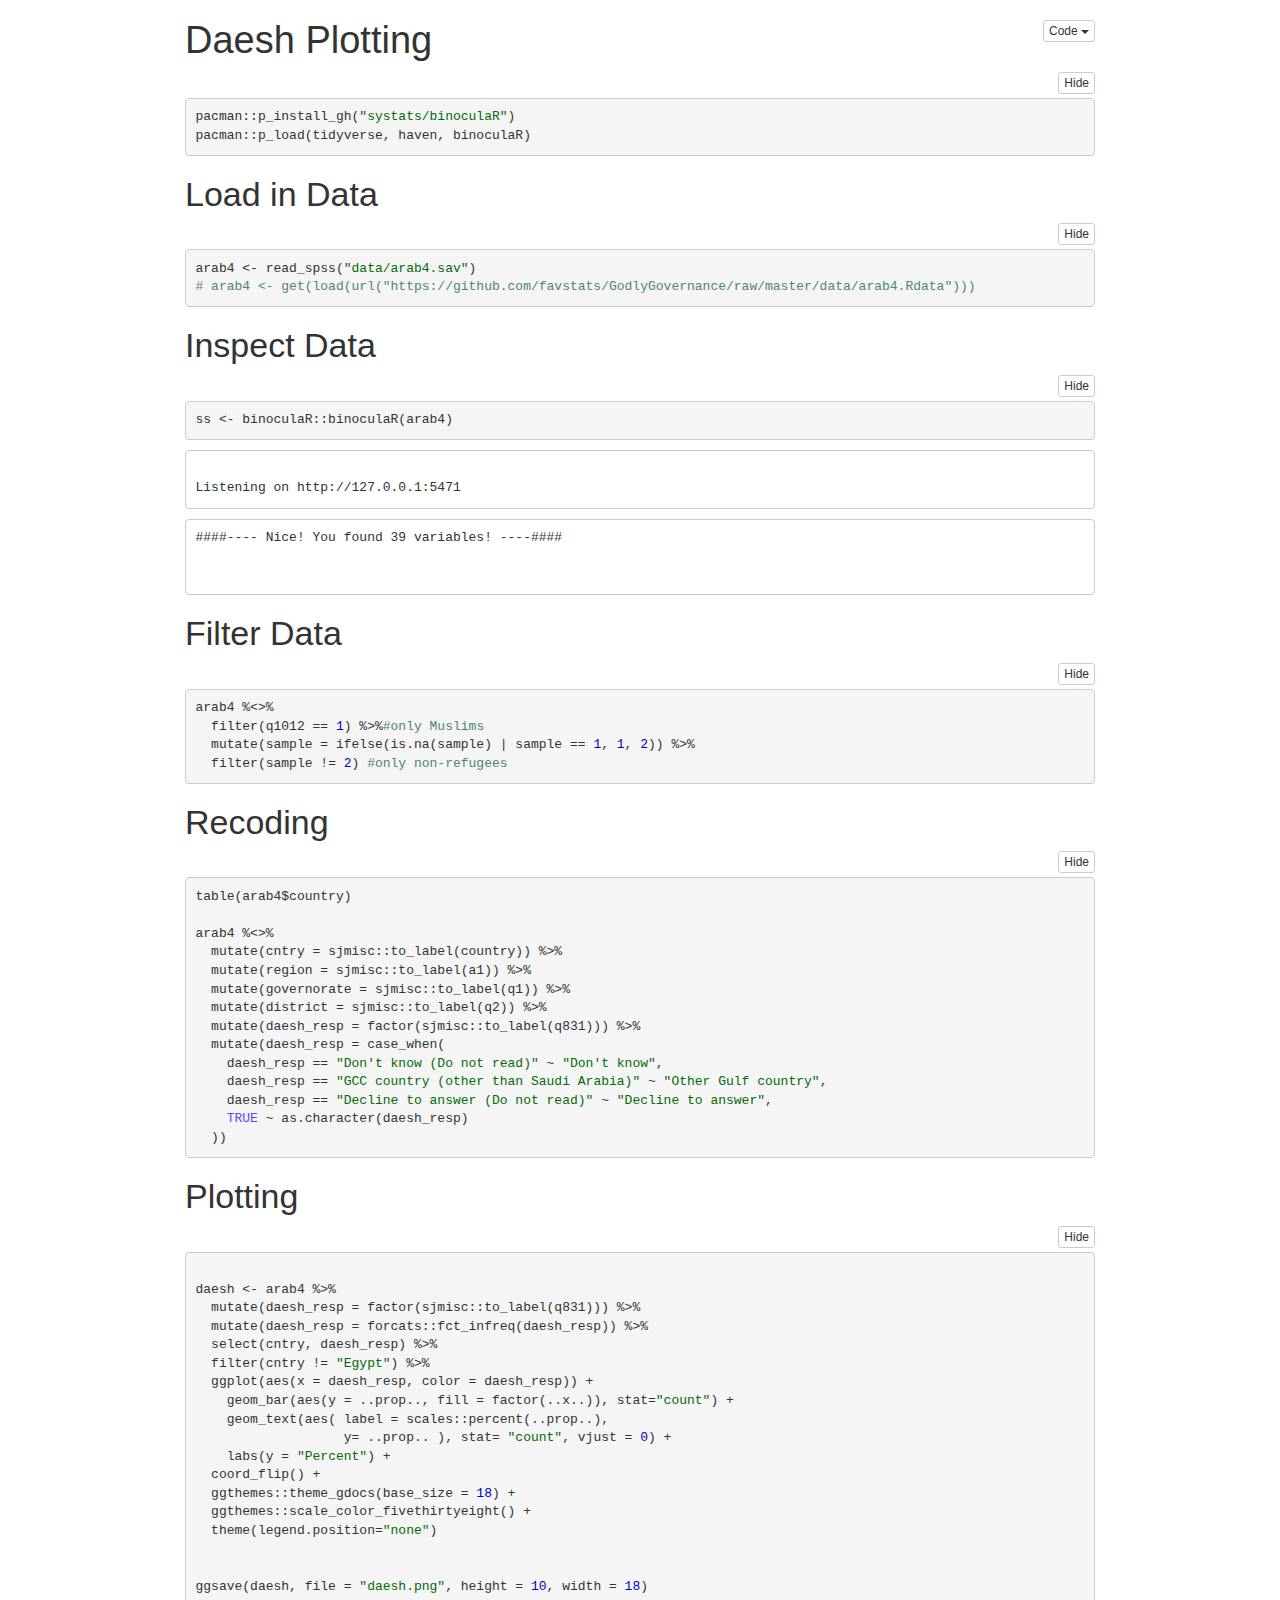
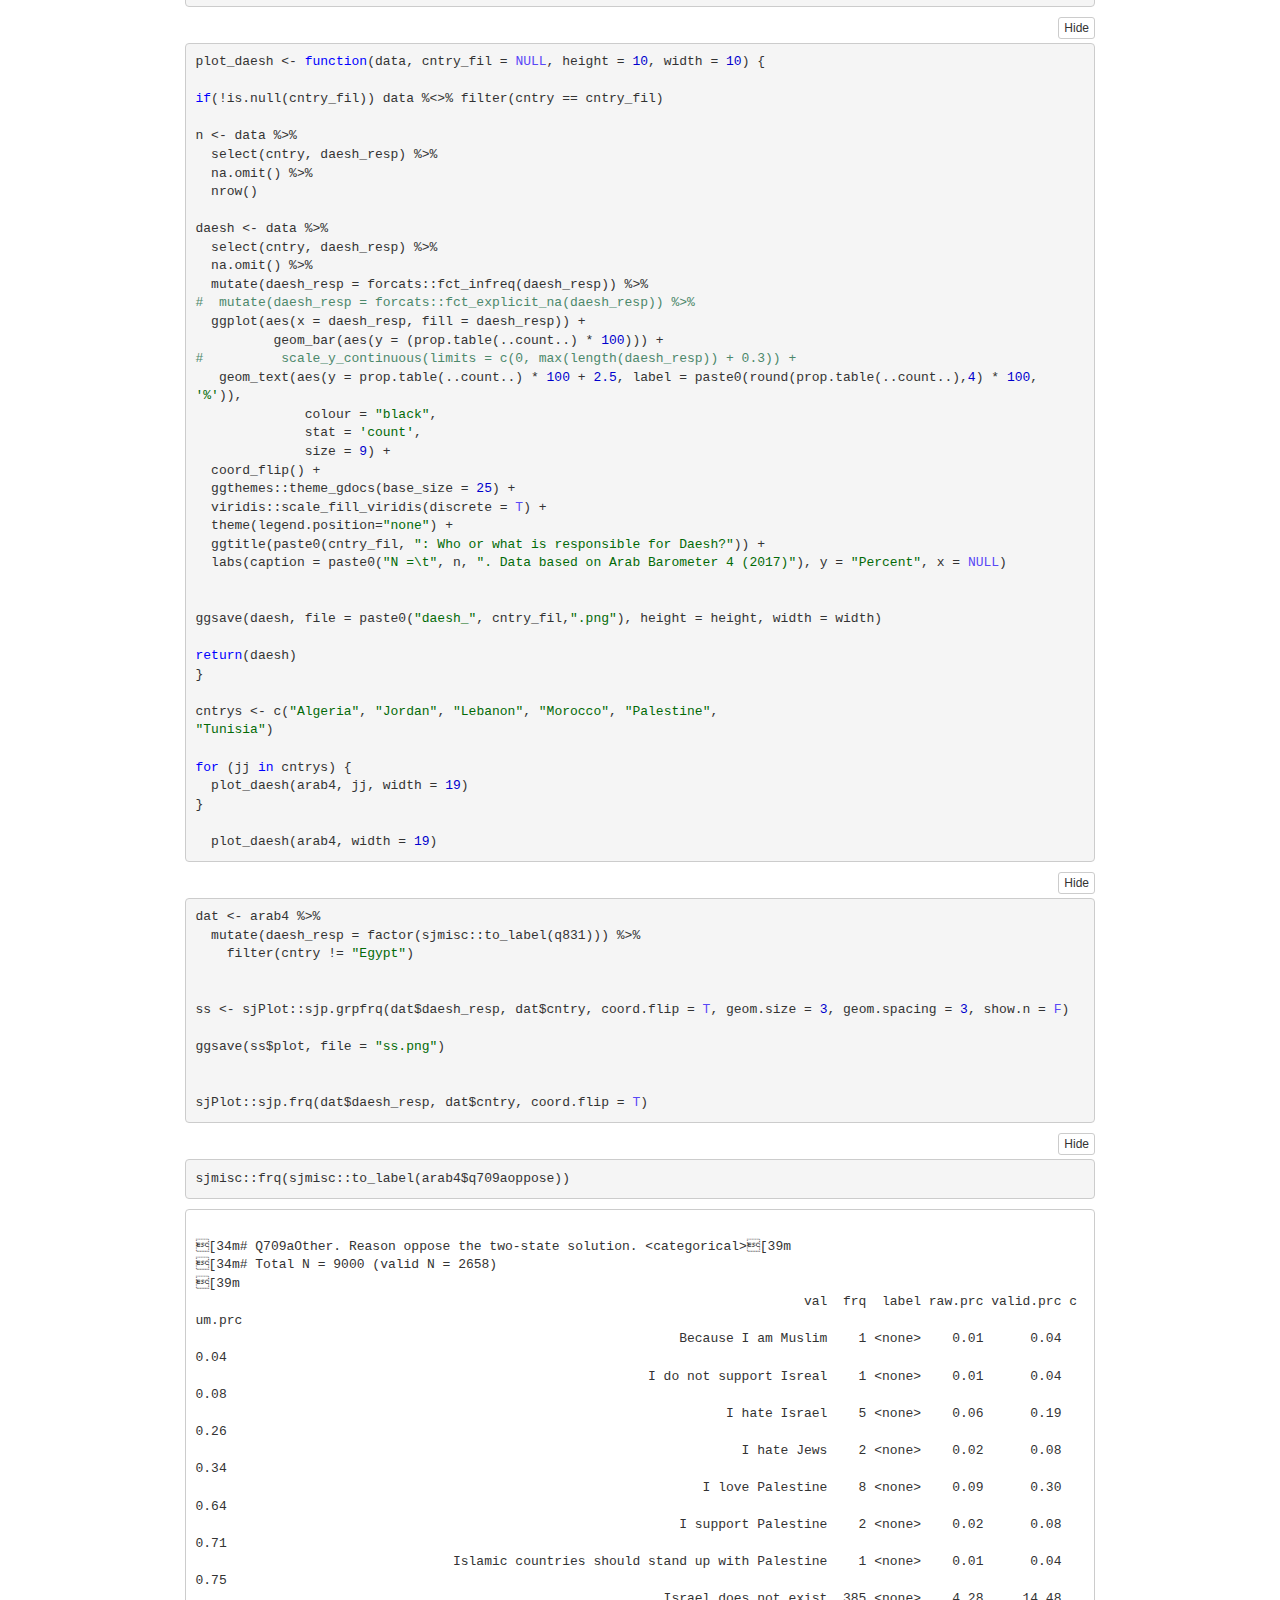
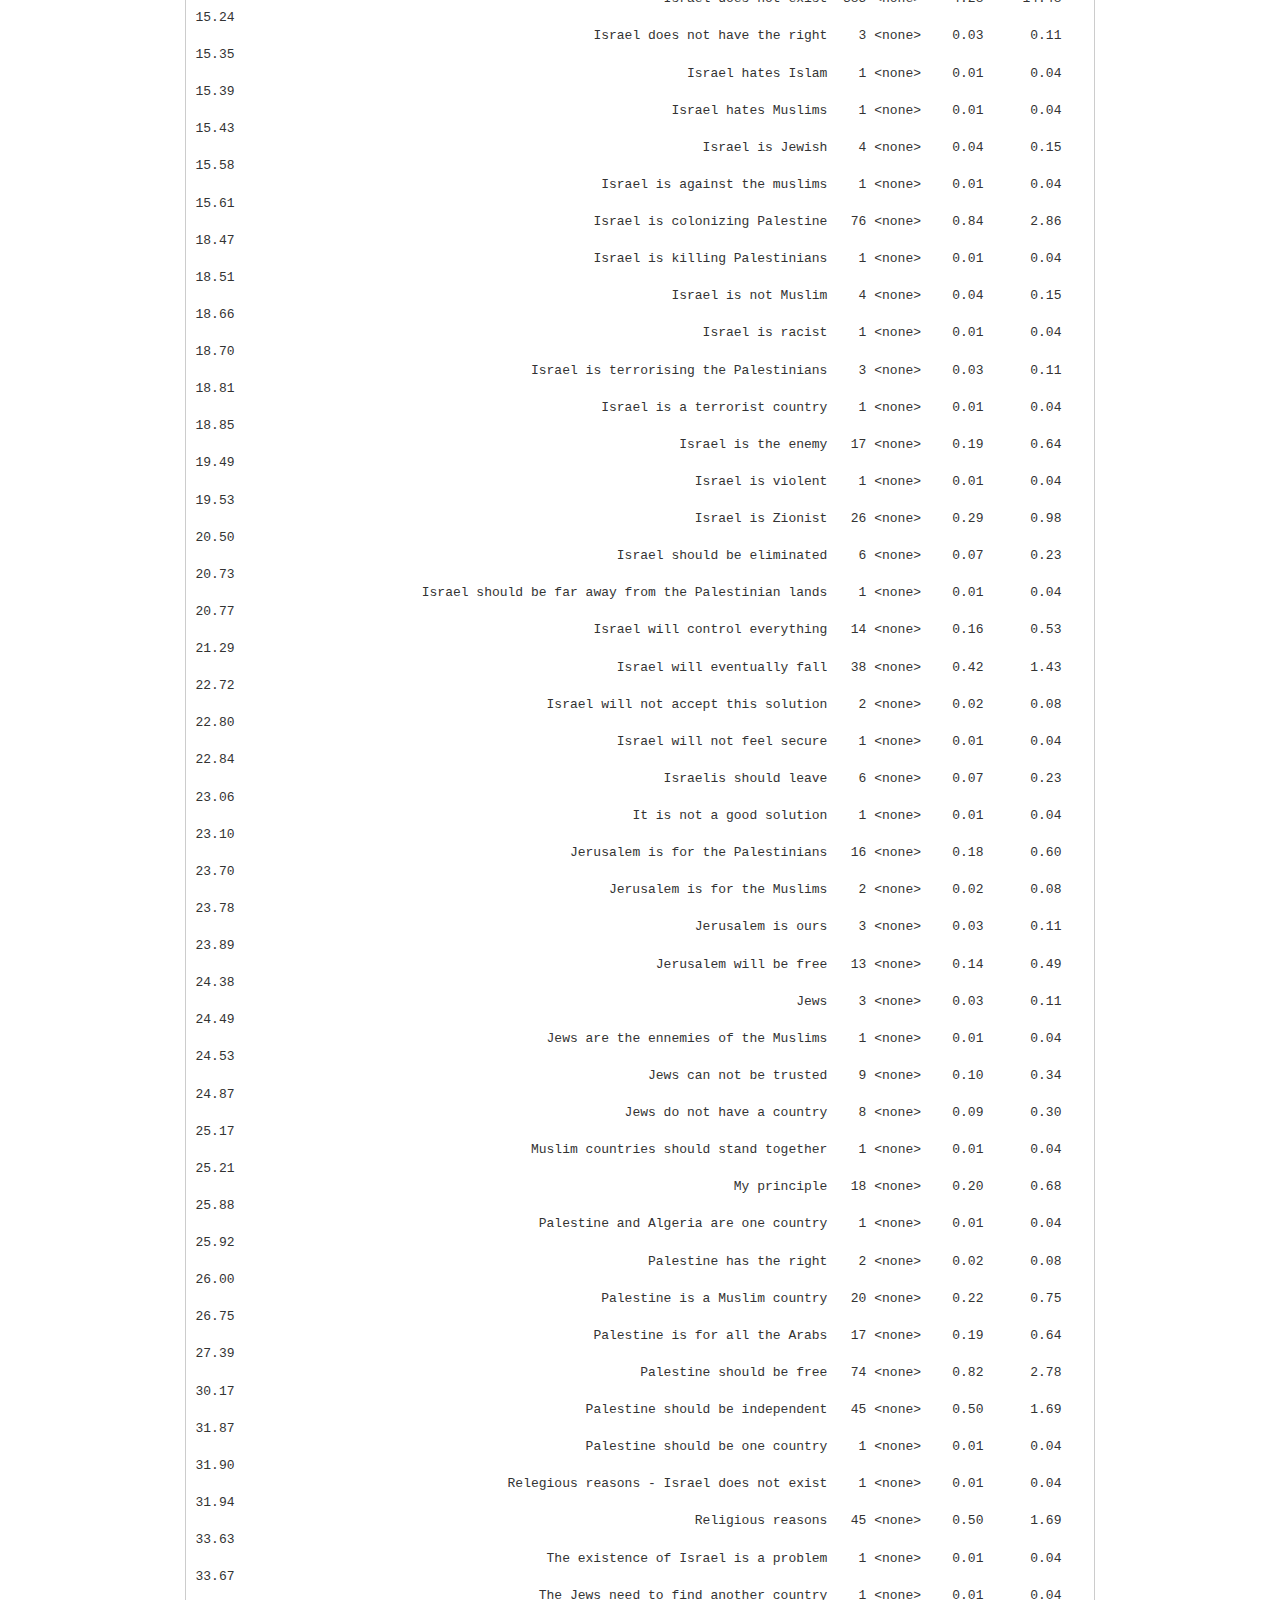
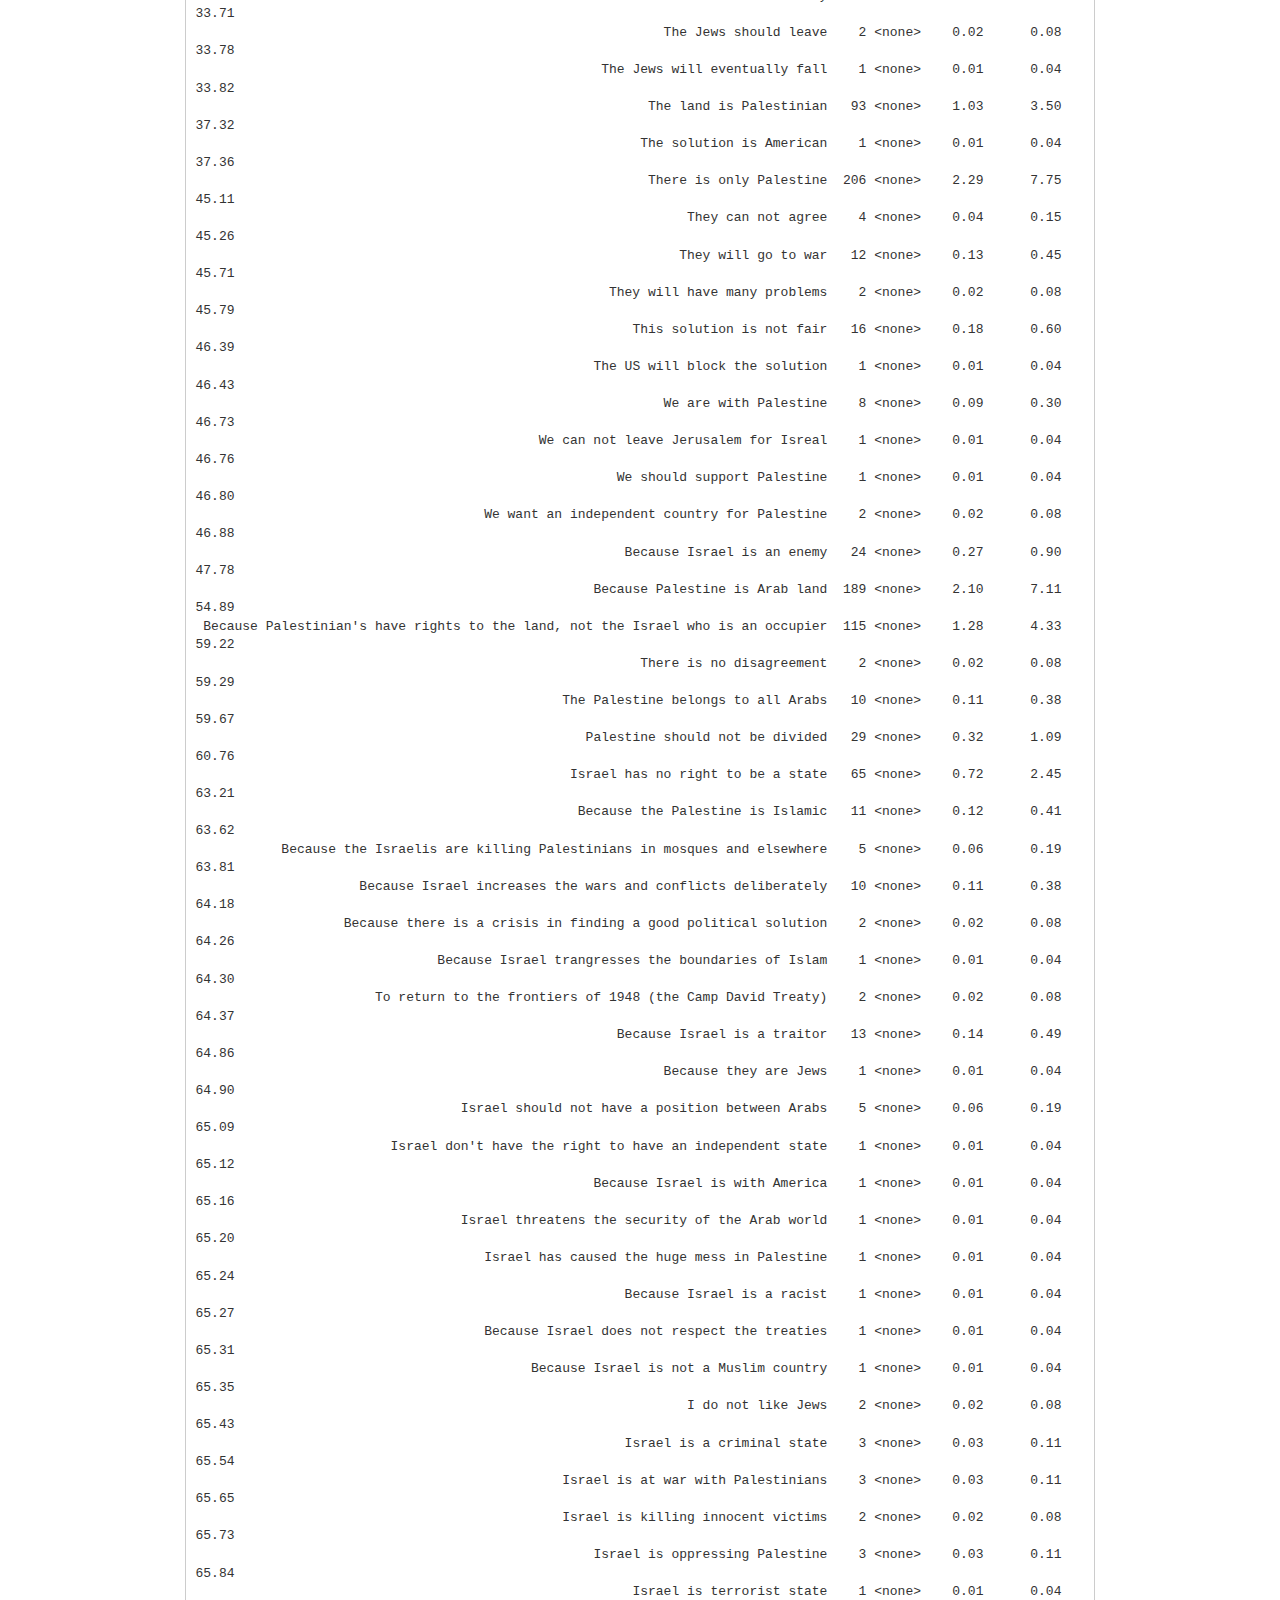
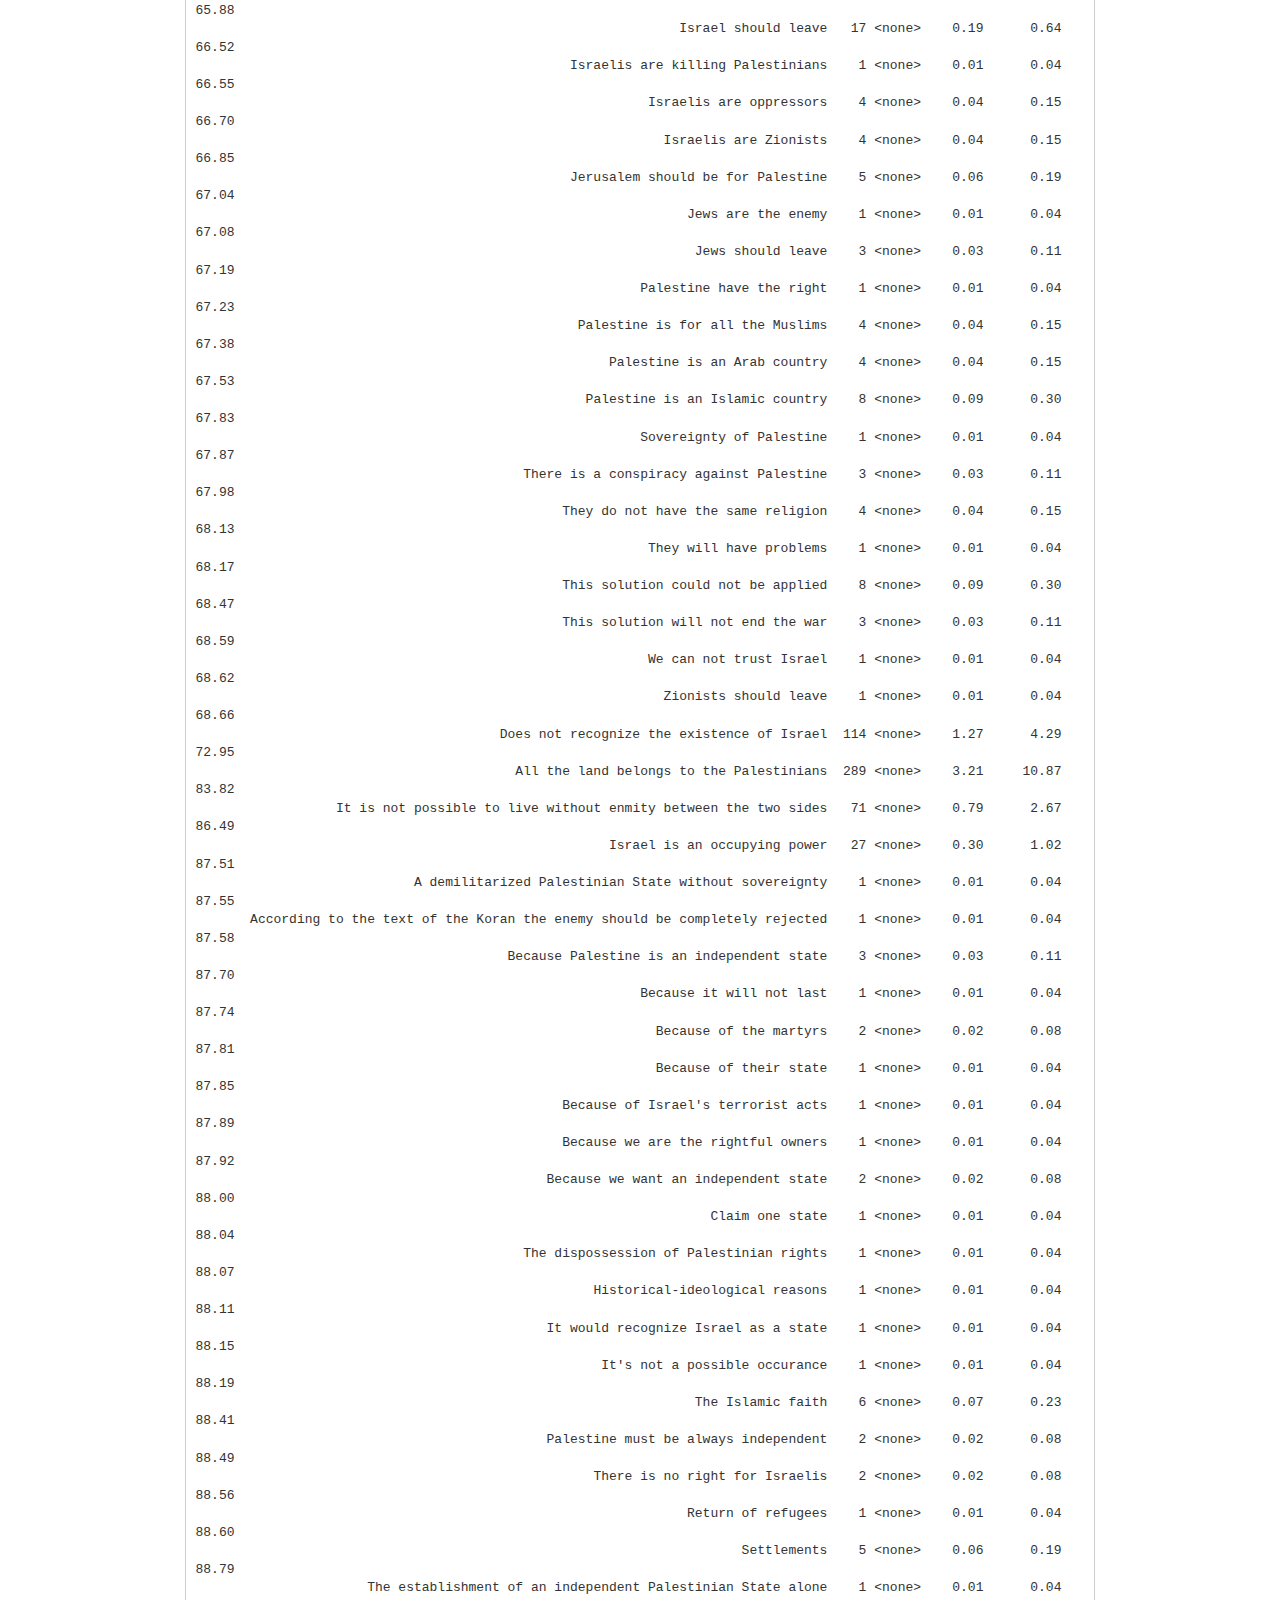
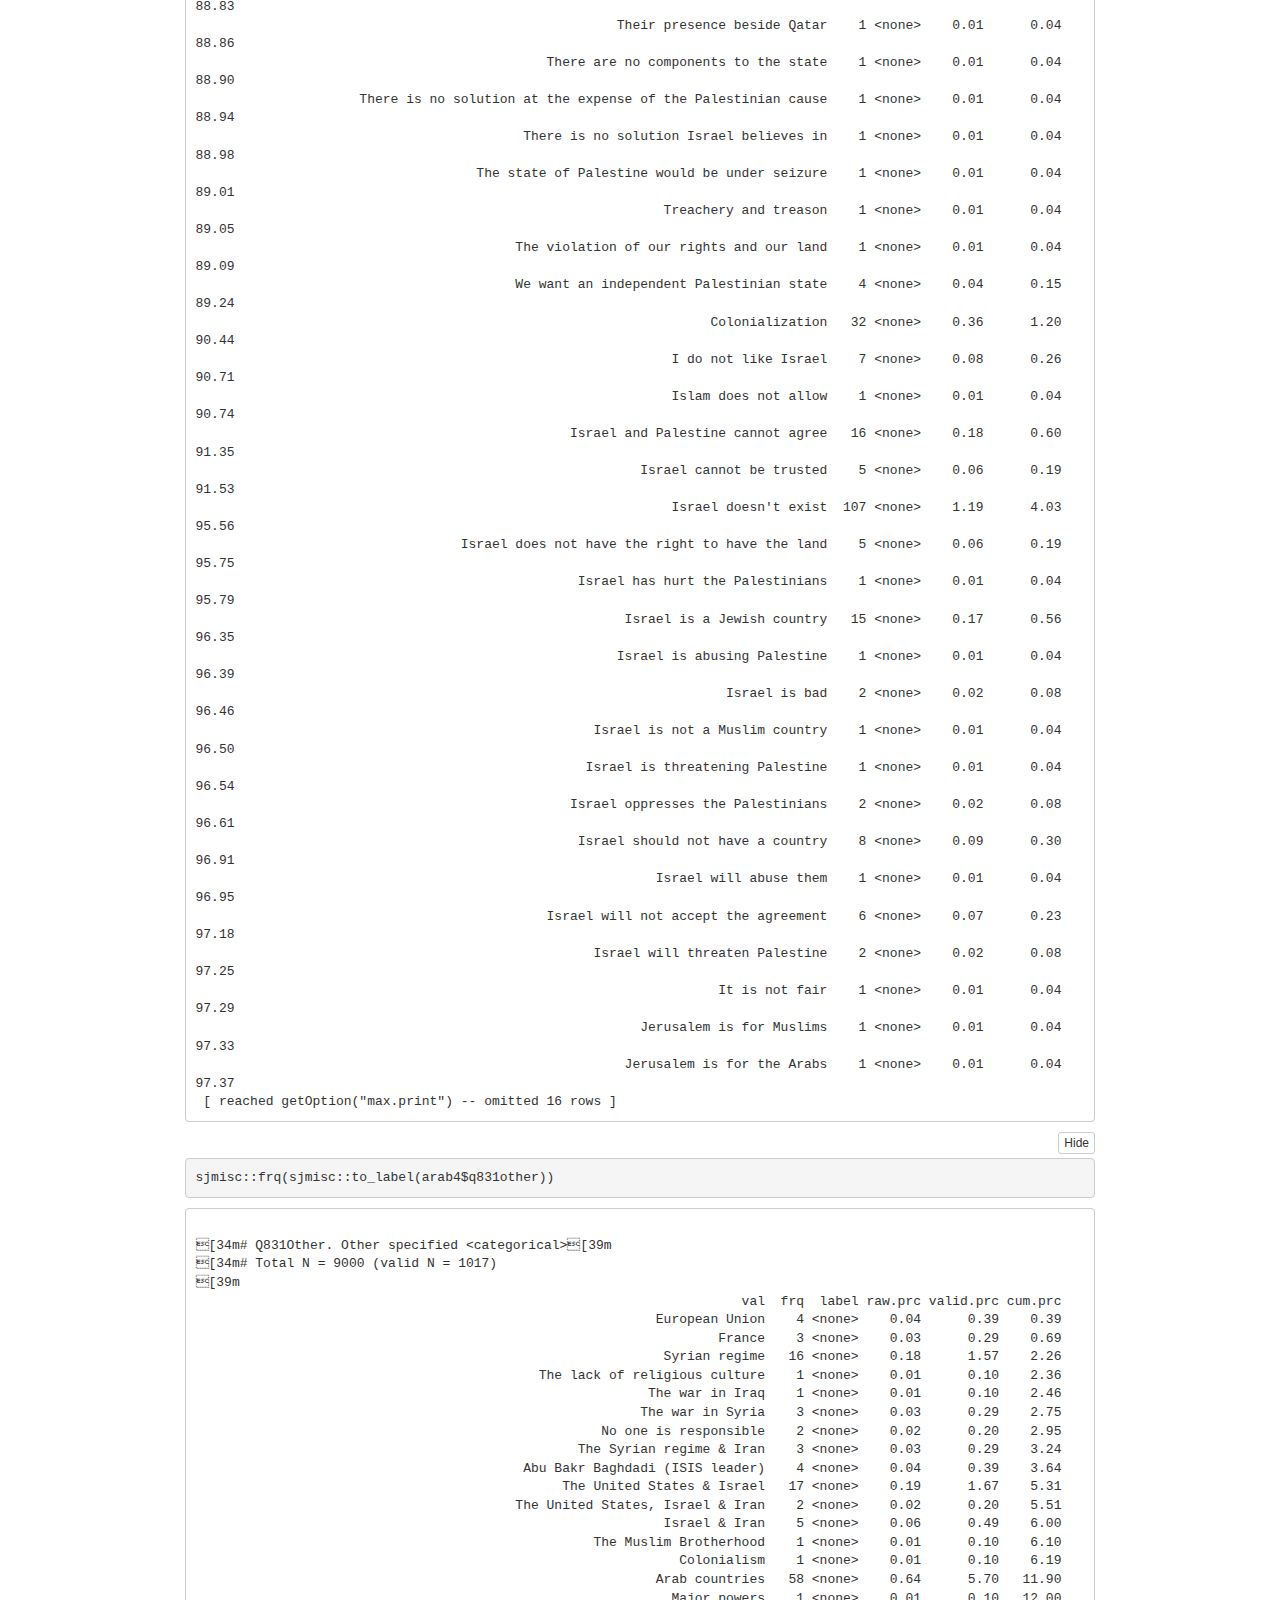
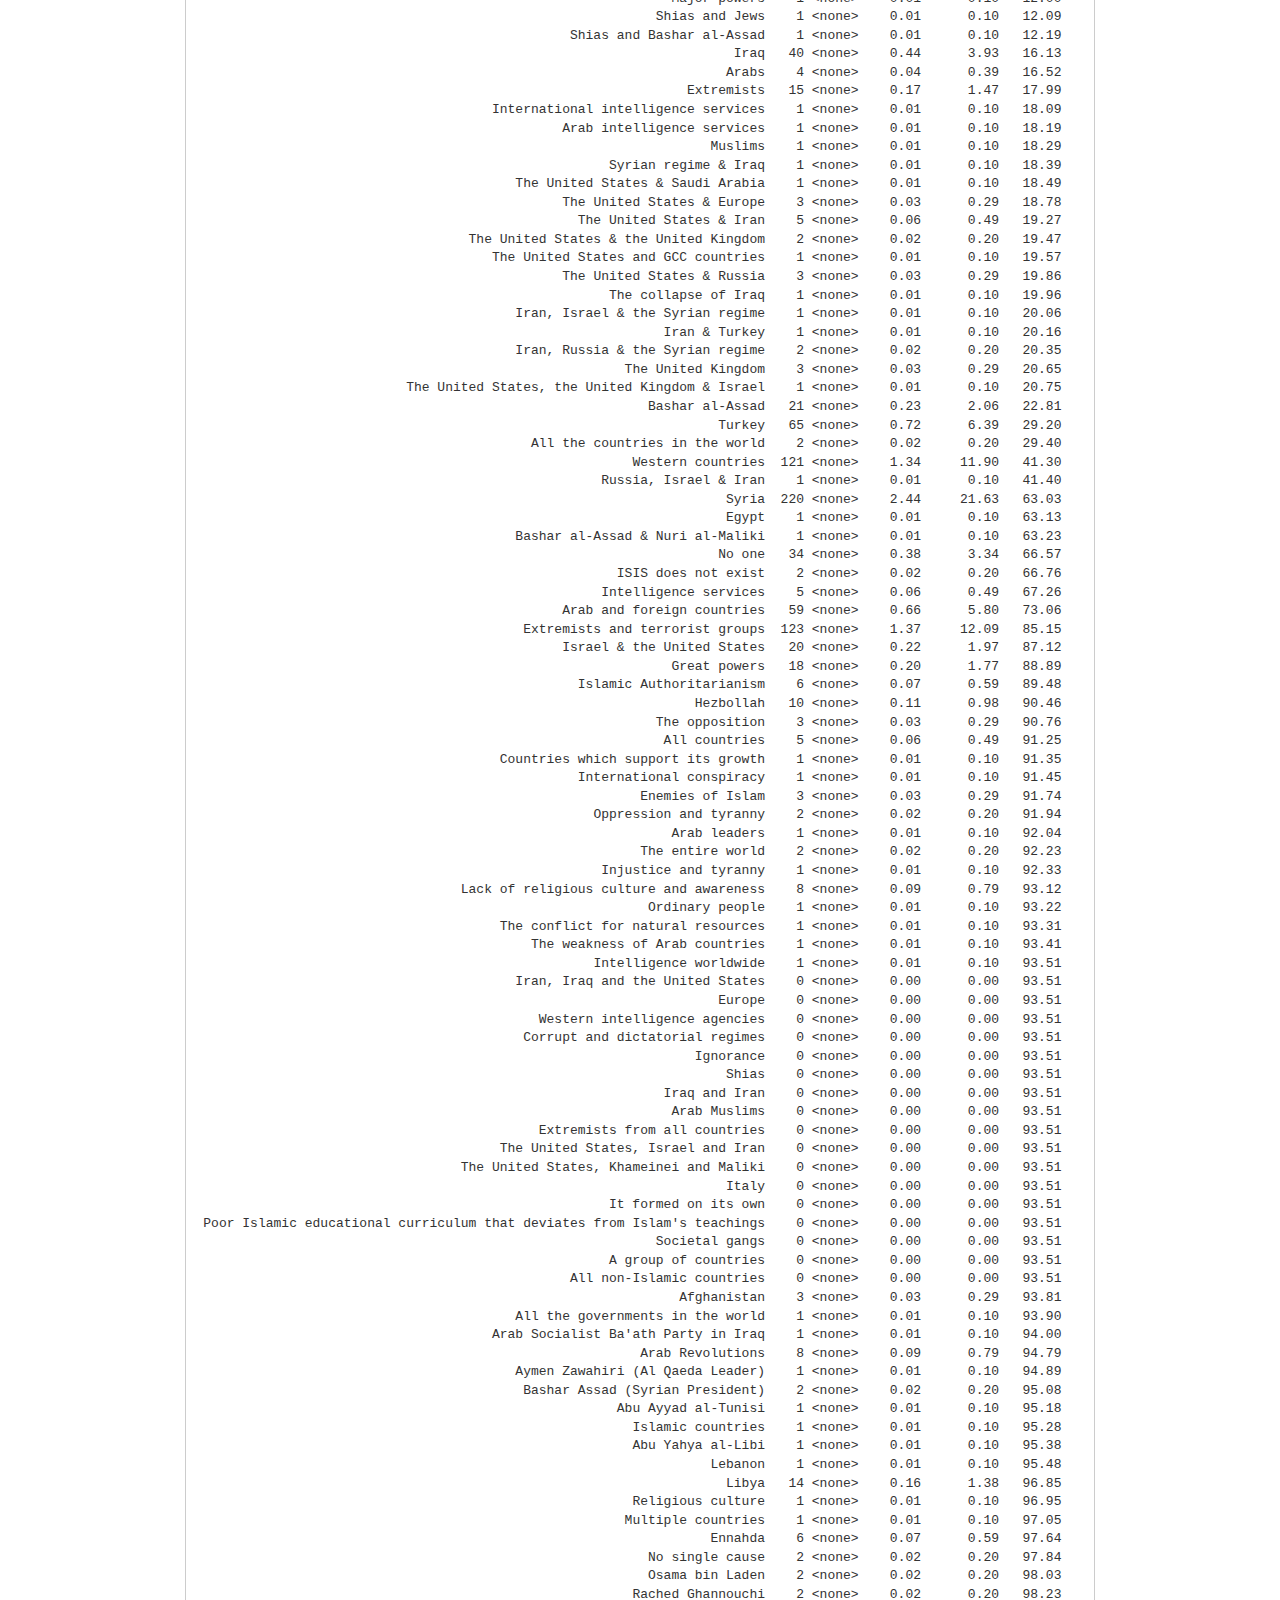
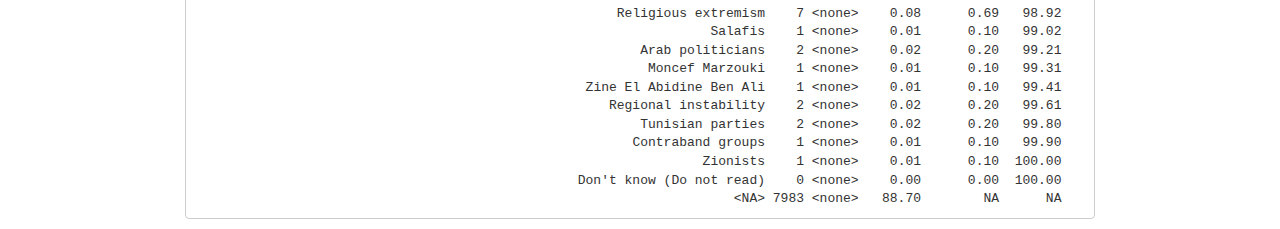
==== commit 302db289: "adding arab3" ====
--- a/daesh_plotting.nb.html
+++ b/daesh_plotting.nb.html
@@ -185,11 +185,9 @@
 <h1>Load in Data</h1>
 <!-- rnb-text-end -->
 <!-- rnb-chunk-begin -->
-<!-- rnb-source-begin [base64] -->
+<!-- rnb-source-begin [base64] -->
 <pre class="r"><code>arab4 &lt;- read_spss(&quot;data/arab4.sav&quot;)
-
-# arab4 &lt;- get(load(url(&quot;https://github.com/favstats/GodlyGovernance/raw/master/data/arab4.Rdata&quot;)))
-</code></pre>
+# arab4 &lt;- get(load(url(&quot;https://github.com/favstats/GodlyGovernance/raw/master/data/arab4.Rdata&quot;)))</code></pre>
 <!-- rnb-source-end -->
 <!-- rnb-chunk-end -->
 <!-- rnb-text-begin -->
@@ -343,9 +341,319 @@
 <!-- rnb-chunk-end -->
 <!-- rnb-text-begin -->
 <!-- rnb-text-end -->
-</div>
-
-<div id="rmd-source-code">[base64]/[base64]</div>
+<!-- rnb-chunk-begin -->
+<!-- rnb-source-begin eyJkYXRhIjoiYGBgclxuc2ptaXNjOjpmcnEoc2ptaXNjOjp0b19sYWJlbChhcmFiNCRxNzA5YW9wcG9zZSkpXG5cbmBgYCJ9 -->
+<pre class="r"><code>sjmisc::frq(sjmisc::to_label(arab4$q709aoppose))
+</code></pre>
+<!-- rnb-source-end -->
+<!-- rnb-output-begin [base64] -->
+<pre><code>
+[34m# Q709aOther. Reason oppose the two-state solution. &lt;categorical&gt;[39m
+[34m# Total N = 9000 (valid N = 2658)
+[39m
+                                                                              val  frq  label raw.prc valid.prc cum.prc
+                                                              Because I am Muslim    1 &lt;none&gt;    0.01      0.04    0.04
+                                                          I do not support Isreal    1 &lt;none&gt;    0.01      0.04    0.08
+                                                                    I hate Israel    5 &lt;none&gt;    0.06      0.19    0.26
+                                                                      I hate Jews    2 &lt;none&gt;    0.02      0.08    0.34
+                                                                 I love Palestine    8 &lt;none&gt;    0.09      0.30    0.64
+                                                              I support Palestine    2 &lt;none&gt;    0.02      0.08    0.71
+                                 Islamic countries should stand up with Palestine    1 &lt;none&gt;    0.01      0.04    0.75
+                                                            Israel does not exist  385 &lt;none&gt;    4.28     14.48   15.24
+                                                   Israel does not have the right    3 &lt;none&gt;    0.03      0.11   15.35
+                                                               Israel hates Islam    1 &lt;none&gt;    0.01      0.04   15.39
+                                                             Israel hates Muslims    1 &lt;none&gt;    0.01      0.04   15.43
+                                                                 Israel is Jewish    4 &lt;none&gt;    0.04      0.15   15.58
+                                                    Israel is against the muslims    1 &lt;none&gt;    0.01      0.04   15.61
+                                                   Israel is colonizing Palestine   76 &lt;none&gt;    0.84      2.86   18.47
+                                                   Israel is killing Palestinians    1 &lt;none&gt;    0.01      0.04   18.51
+                                                             Israel is not Muslim    4 &lt;none&gt;    0.04      0.15   18.66
+                                                                 Israel is racist    1 &lt;none&gt;    0.01      0.04   18.70
+                                           Israel is terrorising the Palestinians    3 &lt;none&gt;    0.03      0.11   18.81
+                                                    Israel is a terrorist country    1 &lt;none&gt;    0.01      0.04   18.85
+                                                              Israel is the enemy   17 &lt;none&gt;    0.19      0.64   19.49
+                                                                Israel is violent    1 &lt;none&gt;    0.01      0.04   19.53
+                                                                Israel is Zionist   26 &lt;none&gt;    0.29      0.98   20.50
+                                                      Israel should be eliminated    6 &lt;none&gt;    0.07      0.23   20.73
+                             Israel should be far away from the Palestinian lands    1 &lt;none&gt;    0.01      0.04   20.77
+                                                   Israel will control everything   14 &lt;none&gt;    0.16      0.53   21.29
+                                                      Israel will eventually fall   38 &lt;none&gt;    0.42      1.43   22.72
+                                             Israel will not accept this solution    2 &lt;none&gt;    0.02      0.08   22.80
+                                                      Israel will not feel secure    1 &lt;none&gt;    0.01      0.04   22.84
+                                                            Israelis should leave    6 &lt;none&gt;    0.07      0.23   23.06
+                                                        It is not a good solution    1 &lt;none&gt;    0.01      0.04   23.10
+                                                Jerusalem is for the Palestinians   16 &lt;none&gt;    0.18      0.60   23.70
+                                                     Jerusalem is for the Muslims    2 &lt;none&gt;    0.02      0.08   23.78
+                                                                Jerusalem is ours    3 &lt;none&gt;    0.03      0.11   23.89
+                                                           Jerusalem will be free   13 &lt;none&gt;    0.14      0.49   24.38
+                                                                             Jews    3 &lt;none&gt;    0.03      0.11   24.49
+                                             Jews are the ennemies of the Muslims    1 &lt;none&gt;    0.01      0.04   24.53
+                                                          Jews can not be trusted    9 &lt;none&gt;    0.10      0.34   24.87
+                                                       Jews do not have a country    8 &lt;none&gt;    0.09      0.30   25.17
+                                           Muslim countries should stand together    1 &lt;none&gt;    0.01      0.04   25.21
+                                                                     My principle   18 &lt;none&gt;    0.20      0.68   25.88
+                                            Palestine and Algeria are one country    1 &lt;none&gt;    0.01      0.04   25.92
+                                                          Palestine has the right    2 &lt;none&gt;    0.02      0.08   26.00
+                                                    Palestine is a Muslim country   20 &lt;none&gt;    0.22      0.75   26.75
+                                                   Palestine is for all the Arabs   17 &lt;none&gt;    0.19      0.64   27.39
+                                                         Palestine should be free   74 &lt;none&gt;    0.82      2.78   30.17
+                                                  Palestine should be independent   45 &lt;none&gt;    0.50      1.69   31.87
+                                                  Palestine should be one country    1 &lt;none&gt;    0.01      0.04   31.90
+                                        Relegious reasons - Israel does not exist    1 &lt;none&gt;    0.01      0.04   31.94
+                                                                Religious reasons   45 &lt;none&gt;    0.50      1.69   33.63
+                                             The existence of Israel is a problem    1 &lt;none&gt;    0.01      0.04   33.67
+                                            The Jews need to find another country    1 &lt;none&gt;    0.01      0.04   33.71
+                                                            The Jews should leave    2 &lt;none&gt;    0.02      0.08   33.78
+                                                    The Jews will eventually fall    1 &lt;none&gt;    0.01      0.04   33.82
+                                                          The land is Palestinian   93 &lt;none&gt;    1.03      3.50   37.32
+                                                         The solution is American    1 &lt;none&gt;    0.01      0.04   37.36
+                                                          There is only Palestine  206 &lt;none&gt;    2.29      7.75   45.11
+                                                               They can not agree    4 &lt;none&gt;    0.04      0.15   45.26
+                                                              They will go to war   12 &lt;none&gt;    0.13      0.45   45.71
+                                                     They will have many problems    2 &lt;none&gt;    0.02      0.08   45.79
+                                                        This solution is not fair   16 &lt;none&gt;    0.18      0.60   46.39
+                                                   The US will block the solution    1 &lt;none&gt;    0.01      0.04   46.43
+                                                            We are with Palestine    8 &lt;none&gt;    0.09      0.30   46.73
+                                            We can not leave Jerusalem for Isreal    1 &lt;none&gt;    0.01      0.04   46.76
+                                                      We should support Palestine    1 &lt;none&gt;    0.01      0.04   46.80
+                                     We want an independent country for Palestine    2 &lt;none&gt;    0.02      0.08   46.88
+                                                       Because Israel is an enemy   24 &lt;none&gt;    0.27      0.90   47.78
+                                                   Because Palestine is Arab land  189 &lt;none&gt;    2.10      7.11   54.89
+ Because Palestinian's have rights to the land, not the Israel who is an occupier  115 &lt;none&gt;    1.28      4.33   59.22
+                                                         There is no disagreement    2 &lt;none&gt;    0.02      0.08   59.29
+                                               The Palestine belongs to all Arabs   10 &lt;none&gt;    0.11      0.38   59.67
+                                                  Palestine should not be divided   29 &lt;none&gt;    0.32      1.09   60.76
+                                                Israel has no right to be a state   65 &lt;none&gt;    0.72      2.45   63.21
+                                                 Because the Palestine is Islamic   11 &lt;none&gt;    0.12      0.41   63.62
+           Because the Israelis are killing Palestinians in mosques and elsewhere    5 &lt;none&gt;    0.06      0.19   63.81
+                     Because Israel increases the wars and conflicts deliberately   10 &lt;none&gt;    0.11      0.38   64.18
+                   Because there is a crisis in finding a good political solution    2 &lt;none&gt;    0.02      0.08   64.26
+                               Because Israel trangresses the boundaries of Islam    1 &lt;none&gt;    0.01      0.04   64.30
+                       To return to the frontiers of 1948 (the Camp David Treaty)    2 &lt;none&gt;    0.02      0.08   64.37
+                                                      Because Israel is a traitor   13 &lt;none&gt;    0.14      0.49   64.86
+                                                            Because they are Jews    1 &lt;none&gt;    0.01      0.04   64.90
+                                  Israel should not have a position between Arabs    5 &lt;none&gt;    0.06      0.19   65.09
+                         Israel don't have the right to have an independent state    1 &lt;none&gt;    0.01      0.04   65.12
+                                                   Because Israel is with America    1 &lt;none&gt;    0.01      0.04   65.16
+                                  Israel threatens the security of the Arab world    1 &lt;none&gt;    0.01      0.04   65.20
+                                     Israel has caused the huge mess in Palestine    1 &lt;none&gt;    0.01      0.04   65.24
+                                                       Because Israel is a racist    1 &lt;none&gt;    0.01      0.04   65.27
+                                     Because Israel does not respect the treaties    1 &lt;none&gt;    0.01      0.04   65.31
+                                           Because Israel is not a Muslim country    1 &lt;none&gt;    0.01      0.04   65.35
+                                                               I do not like Jews    2 &lt;none&gt;    0.02      0.08   65.43
+                                                       Israel is a criminal state    3 &lt;none&gt;    0.03      0.11   65.54
+                                               Israel is at war with Palestinians    3 &lt;none&gt;    0.03      0.11   65.65
+                                               Israel is killing innocent victims    2 &lt;none&gt;    0.02      0.08   65.73
+                                                   Israel is oppressing Palestine    3 &lt;none&gt;    0.03      0.11   65.84
+                                                        Israel is terrorist state    1 &lt;none&gt;    0.01      0.04   65.88
+                                                              Israel should leave   17 &lt;none&gt;    0.19      0.64   66.52
+                                                Israelis are killing Palestinians    1 &lt;none&gt;    0.01      0.04   66.55
+                                                          Israelis are oppressors    4 &lt;none&gt;    0.04      0.15   66.70
+                                                            Israelis are Zionists    4 &lt;none&gt;    0.04      0.15   66.85
+                                                Jerusalem should be for Palestine    5 &lt;none&gt;    0.06      0.19   67.04
+                                                               Jews are the enemy    1 &lt;none&gt;    0.01      0.04   67.08
+                                                                Jews should leave    3 &lt;none&gt;    0.03      0.11   67.19
+                                                         Palestine have the right    1 &lt;none&gt;    0.01      0.04   67.23
+                                                 Palestine is for all the Muslims    4 &lt;none&gt;    0.04      0.15   67.38
+                                                     Palestine is an Arab country    4 &lt;none&gt;    0.04      0.15   67.53
+                                                  Palestine is an Islamic country    8 &lt;none&gt;    0.09      0.30   67.83
+                                                         Sovereignty of Palestine    1 &lt;none&gt;    0.01      0.04   67.87
+                                          There is a conspiracy against Palestine    3 &lt;none&gt;    0.03      0.11   67.98
+                                               They do not have the same religion    4 &lt;none&gt;    0.04      0.15   68.13
+                                                          They will have problems    1 &lt;none&gt;    0.01      0.04   68.17
+                                               This solution could not be applied    8 &lt;none&gt;    0.09      0.30   68.47
+                                               This solution will not end the war    3 &lt;none&gt;    0.03      0.11   68.59
+                                                          We can not trust Israel    1 &lt;none&gt;    0.01      0.04   68.62
+                                                            Zionists should leave    1 &lt;none&gt;    0.01      0.04   68.66
+                                       Does not recognize the existence of Israel  114 &lt;none&gt;    1.27      4.29   72.95
+                                         All the land belongs to the Palestinians  289 &lt;none&gt;    3.21     10.87   83.82
+                  It is not possible to live without enmity between the two sides   71 &lt;none&gt;    0.79      2.67   86.49
+                                                     Israel is an occupying power   27 &lt;none&gt;    0.30      1.02   87.51
+                            A demilitarized Palestinian State without sovereignty    1 &lt;none&gt;    0.01      0.04   87.55
+       According to the text of the Koran the enemy should be completely rejected    1 &lt;none&gt;    0.01      0.04   87.58
+                                        Because Palestine is an independent state    3 &lt;none&gt;    0.03      0.11   87.70
+                                                         Because it will not last    1 &lt;none&gt;    0.01      0.04   87.74
+                                                           Because of the martyrs    2 &lt;none&gt;    0.02      0.08   87.81
+                                                           Because of their state    1 &lt;none&gt;    0.01      0.04   87.85
+                                               Because of Israel's terrorist acts    1 &lt;none&gt;    0.01      0.04   87.89
+                                               Because we are the rightful owners    1 &lt;none&gt;    0.01      0.04   87.92
+                                             Because we want an independent state    2 &lt;none&gt;    0.02      0.08   88.00
+                                                                  Claim one state    1 &lt;none&gt;    0.01      0.04   88.04
+                                          The dispossession of Palestinian rights    1 &lt;none&gt;    0.01      0.04   88.07
+                                                   Historical-ideological reasons    1 &lt;none&gt;    0.01      0.04   88.11
+                                             It would recognize Israel as a state    1 &lt;none&gt;    0.01      0.04   88.15
+                                                    It's not a possible occurance    1 &lt;none&gt;    0.01      0.04   88.19
+                                                                The Islamic faith    6 &lt;none&gt;    0.07      0.23   88.41
+                                             Palestine must be always independent    2 &lt;none&gt;    0.02      0.08   88.49
+                                                   There is no right for Israelis    2 &lt;none&gt;    0.02      0.08   88.56
+                                                               Return of refugees    1 &lt;none&gt;    0.01      0.04   88.60
+                                                                      Settlements    5 &lt;none&gt;    0.06      0.19   88.79
+                      The establishment of an independent Palestinian State alone    1 &lt;none&gt;    0.01      0.04   88.83
+                                                      Their presence beside Qatar    1 &lt;none&gt;    0.01      0.04   88.86
+                                             There are no components to the state    1 &lt;none&gt;    0.01      0.04   88.90
+                     There is no solution at the expense of the Palestinian cause    1 &lt;none&gt;    0.01      0.04   88.94
+                                          There is no solution Israel believes in    1 &lt;none&gt;    0.01      0.04   88.98
+                                    The state of Palestine would be under seizure    1 &lt;none&gt;    0.01      0.04   89.01
+                                                            Treachery and treason    1 &lt;none&gt;    0.01      0.04   89.05
+                                         The violation of our rights and our land    1 &lt;none&gt;    0.01      0.04   89.09
+                                         We want an independent Palestinian state    4 &lt;none&gt;    0.04      0.15   89.24
+                                                                  Colonialization   32 &lt;none&gt;    0.36      1.20   90.44
+                                                             I do not like Israel    7 &lt;none&gt;    0.08      0.26   90.71
+                                                             Islam does not allow    1 &lt;none&gt;    0.01      0.04   90.74
+                                                Israel and Palestine cannot agree   16 &lt;none&gt;    0.18      0.60   91.35
+                                                         Israel cannot be trusted    5 &lt;none&gt;    0.06      0.19   91.53
+                                                             Israel doesn't exist  107 &lt;none&gt;    1.19      4.03   95.56
+                                  Israel does not have the right to have the land    5 &lt;none&gt;    0.06      0.19   95.75
+                                                 Israel has hurt the Palestinians    1 &lt;none&gt;    0.01      0.04   95.79
+                                                       Israel is a Jewish country   15 &lt;none&gt;    0.17      0.56   96.35
+                                                      Israel is abusing Palestine    1 &lt;none&gt;    0.01      0.04   96.39
+                                                                    Israel is bad    2 &lt;none&gt;    0.02      0.08   96.46
+                                                   Israel is not a Muslim country    1 &lt;none&gt;    0.01      0.04   96.50
+                                                  Israel is threatening Palestine    1 &lt;none&gt;    0.01      0.04   96.54
+                                                Israel oppresses the Palestinians    2 &lt;none&gt;    0.02      0.08   96.61
+                                                 Israel should not have a country    8 &lt;none&gt;    0.09      0.30   96.91
+                                                           Israel will abuse them    1 &lt;none&gt;    0.01      0.04   96.95
+                                             Israel will not accept the agreement    6 &lt;none&gt;    0.07      0.23   97.18
+                                                   Israel will threaten Palestine    2 &lt;none&gt;    0.02      0.08   97.25
+                                                                   It is not fair    1 &lt;none&gt;    0.01      0.04   97.29
+                                                         Jerusalem is for Muslims    1 &lt;none&gt;    0.01      0.04   97.33
+                                                       Jerusalem is for the Arabs    1 &lt;none&gt;    0.01      0.04   97.37
+ [ reached getOption(&quot;max.print&quot;) -- omitted 16 rows ]</code></pre>
+<!-- rnb-output-end -->
+<!-- rnb-chunk-end -->
+<!-- rnb-text-begin -->
+<!-- rnb-text-end -->
+<!-- rnb-chunk-begin -->
+<!-- rnb-source-begin eyJkYXRhIjoiYGBgclxuc2ptaXNjOjpmcnEoc2ptaXNjOjp0b19sYWJlbChhcmFiNCRxODMxb3RoZXIpKVxuXG5gYGAifQ== -->
+<pre class="r"><code>sjmisc::frq(sjmisc::to_label(arab4$q831other))
+</code></pre>
+<!-- rnb-source-end -->
+<!-- rnb-output-begin [base64] -->
+<pre><code>
+[34m# Q831Other. Other specified &lt;categorical&gt;[39m
+[34m# Total N = 9000 (valid N = 1017)
+[39m
+                                                                      val  frq  label raw.prc valid.prc cum.prc
+                                                           European Union    4 &lt;none&gt;    0.04      0.39    0.39
+                                                                   France    3 &lt;none&gt;    0.03      0.29    0.69
+                                                            Syrian regime   16 &lt;none&gt;    0.18      1.57    2.26
+                                            The lack of religious culture    1 &lt;none&gt;    0.01      0.10    2.36
+                                                          The war in Iraq    1 &lt;none&gt;    0.01      0.10    2.46
+                                                         The war in Syria    3 &lt;none&gt;    0.03      0.29    2.75
+                                                    No one is responsible    2 &lt;none&gt;    0.02      0.20    2.95
+                                                 The Syrian regime &amp; Iran    3 &lt;none&gt;    0.03      0.29    3.24
+                                          Abu Bakr Baghdadi (ISIS leader)    4 &lt;none&gt;    0.04      0.39    3.64
+                                               The United States &amp; Israel   17 &lt;none&gt;    0.19      1.67    5.31
+                                         The United States, Israel &amp; Iran    2 &lt;none&gt;    0.02      0.20    5.51
+                                                            Israel &amp; Iran    5 &lt;none&gt;    0.06      0.49    6.00
+                                                   The Muslim Brotherhood    1 &lt;none&gt;    0.01      0.10    6.10
+                                                              Colonialism    1 &lt;none&gt;    0.01      0.10    6.19
+                                                           Arab countries   58 &lt;none&gt;    0.64      5.70   11.90
+                                                             Major powers    1 &lt;none&gt;    0.01      0.10   12.00
+                                                           Shias and Jews    1 &lt;none&gt;    0.01      0.10   12.09
+                                                Shias and Bashar al-Assad    1 &lt;none&gt;    0.01      0.10   12.19
+                                                                     Iraq   40 &lt;none&gt;    0.44      3.93   16.13
+                                                                    Arabs    4 &lt;none&gt;    0.04      0.39   16.52
+                                                               Extremists   15 &lt;none&gt;    0.17      1.47   17.99
+                                      International intelligence services    1 &lt;none&gt;    0.01      0.10   18.09
+                                               Arab intelligence services    1 &lt;none&gt;    0.01      0.10   18.19
+                                                                  Muslims    1 &lt;none&gt;    0.01      0.10   18.29
+                                                     Syrian regime &amp; Iraq    1 &lt;none&gt;    0.01      0.10   18.39
+                                         The United States &amp; Saudi Arabia    1 &lt;none&gt;    0.01      0.10   18.49
+                                               The United States &amp; Europe    3 &lt;none&gt;    0.03      0.29   18.78
+                                                 The United States &amp; Iran    5 &lt;none&gt;    0.06      0.49   19.27
+                                   The United States &amp; the United Kingdom    2 &lt;none&gt;    0.02      0.20   19.47
+                                      The United States and GCC countries    1 &lt;none&gt;    0.01      0.10   19.57
+                                               The United States &amp; Russia    3 &lt;none&gt;    0.03      0.29   19.86
+                                                     The collapse of Iraq    1 &lt;none&gt;    0.01      0.10   19.96
+                                         Iran, Israel &amp; the Syrian regime    1 &lt;none&gt;    0.01      0.10   20.06
+                                                            Iran &amp; Turkey    1 &lt;none&gt;    0.01      0.10   20.16
+                                         Iran, Russia &amp; the Syrian regime    2 &lt;none&gt;    0.02      0.20   20.35
+                                                       The United Kingdom    3 &lt;none&gt;    0.03      0.29   20.65
+                           The United States, the United Kingdom &amp; Israel    1 &lt;none&gt;    0.01      0.10   20.75
+                                                          Bashar al-Assad   21 &lt;none&gt;    0.23      2.06   22.81
+                                                                   Turkey   65 &lt;none&gt;    0.72      6.39   29.20
+                                           All the countries in the world    2 &lt;none&gt;    0.02      0.20   29.40
+                                                        Western countries  121 &lt;none&gt;    1.34     11.90   41.30
+                                                    Russia, Israel &amp; Iran    1 &lt;none&gt;    0.01      0.10   41.40
+                                                                    Syria  220 &lt;none&gt;    2.44     21.63   63.03
+                                                                    Egypt    1 &lt;none&gt;    0.01      0.10   63.13
+                                         Bashar al-Assad &amp; Nuri al-Maliki    1 &lt;none&gt;    0.01      0.10   63.23
+                                                                   No one   34 &lt;none&gt;    0.38      3.34   66.57
+                                                      ISIS does not exist    2 &lt;none&gt;    0.02      0.20   66.76
+                                                    Intelligence services    5 &lt;none&gt;    0.06      0.49   67.26
+                                               Arab and foreign countries   59 &lt;none&gt;    0.66      5.80   73.06
+                                          Extremists and terrorist groups  123 &lt;none&gt;    1.37     12.09   85.15
+                                               Israel &amp; the United States   20 &lt;none&gt;    0.22      1.97   87.12
+                                                             Great powers   18 &lt;none&gt;    0.20      1.77   88.89
+                                                 Islamic Authoritarianism    6 &lt;none&gt;    0.07      0.59   89.48
+                                                                Hezbollah   10 &lt;none&gt;    0.11      0.98   90.46
+                                                           The opposition    3 &lt;none&gt;    0.03      0.29   90.76
+                                                            All countries    5 &lt;none&gt;    0.06      0.49   91.25
+                                       Countries which support its growth    1 &lt;none&gt;    0.01      0.10   91.35
+                                                 International conspiracy    1 &lt;none&gt;    0.01      0.10   91.45
+                                                         Enemies of Islam    3 &lt;none&gt;    0.03      0.29   91.74
+                                                   Oppression and tyranny    2 &lt;none&gt;    0.02      0.20   91.94
+                                                             Arab leaders    1 &lt;none&gt;    0.01      0.10   92.04
+                                                         The entire world    2 &lt;none&gt;    0.02      0.20   92.23
+                                                    Injustice and tyranny    1 &lt;none&gt;    0.01      0.10   92.33
+                                  Lack of religious culture and awareness    8 &lt;none&gt;    0.09      0.79   93.12
+                                                          Ordinary people    1 &lt;none&gt;    0.01      0.10   93.22
+                                       The conflict for natural resources    1 &lt;none&gt;    0.01      0.10   93.31
+                                           The weakness of Arab countries    1 &lt;none&gt;    0.01      0.10   93.41
+                                                   Intelligence worldwide    1 &lt;none&gt;    0.01      0.10   93.51
+                                         Iran, Iraq and the United States    0 &lt;none&gt;    0.00      0.00   93.51
+                                                                   Europe    0 &lt;none&gt;    0.00      0.00   93.51
+                                            Western intelligence agencies    0 &lt;none&gt;    0.00      0.00   93.51
+                                          Corrupt and dictatorial regimes    0 &lt;none&gt;    0.00      0.00   93.51
+                                                                Ignorance    0 &lt;none&gt;    0.00      0.00   93.51
+                                                                    Shias    0 &lt;none&gt;    0.00      0.00   93.51
+                                                            Iraq and Iran    0 &lt;none&gt;    0.00      0.00   93.51
+                                                             Arab Muslims    0 &lt;none&gt;    0.00      0.00   93.51
+                                            Extremists from all countries    0 &lt;none&gt;    0.00      0.00   93.51
+                                       The United States, Israel and Iran    0 &lt;none&gt;    0.00      0.00   93.51
+                                  The United States, Khameinei and Maliki    0 &lt;none&gt;    0.00      0.00   93.51
+                                                                    Italy    0 &lt;none&gt;    0.00      0.00   93.51
+                                                     It formed on its own    0 &lt;none&gt;    0.00      0.00   93.51
+ Poor Islamic educational curriculum that deviates from Islam's teachings    0 &lt;none&gt;    0.00      0.00   93.51
+                                                           Societal gangs    0 &lt;none&gt;    0.00      0.00   93.51
+                                                     A group of countries    0 &lt;none&gt;    0.00      0.00   93.51
+                                                All non-Islamic countries    0 &lt;none&gt;    0.00      0.00   93.51
+                                                              Afghanistan    3 &lt;none&gt;    0.03      0.29   93.81
+                                         All the governments in the world    1 &lt;none&gt;    0.01      0.10   93.90
+                                      Arab Socialist Ba'ath Party in Iraq    1 &lt;none&gt;    0.01      0.10   94.00
+                                                         Arab Revolutions    8 &lt;none&gt;    0.09      0.79   94.79
+                                         Aymen Zawahiri (Al Qaeda Leader)    1 &lt;none&gt;    0.01      0.10   94.89
+                                          Bashar Assad (Syrian President)    2 &lt;none&gt;    0.02      0.20   95.08
+                                                      Abu Ayyad al-Tunisi    1 &lt;none&gt;    0.01      0.10   95.18
+                                                        Islamic countries    1 &lt;none&gt;    0.01      0.10   95.28
+                                                        Abu Yahya al-Libi    1 &lt;none&gt;    0.01      0.10   95.38
+                                                                  Lebanon    1 &lt;none&gt;    0.01      0.10   95.48
+                                                                    Libya   14 &lt;none&gt;    0.16      1.38   96.85
+                                                        Religious culture    1 &lt;none&gt;    0.01      0.10   96.95
+                                                       Multiple countries    1 &lt;none&gt;    0.01      0.10   97.05
+                                                                  Ennahda    6 &lt;none&gt;    0.07      0.59   97.64
+                                                          No single cause    2 &lt;none&gt;    0.02      0.20   97.84
+                                                          Osama bin Laden    2 &lt;none&gt;    0.02      0.20   98.03
+                                                        Rached Ghannouchi    2 &lt;none&gt;    0.02      0.20   98.23
+                                                      Religious extremism    7 &lt;none&gt;    0.08      0.69   98.92
+                                                                  Salafis    1 &lt;none&gt;    0.01      0.10   99.02
+                                                         Arab politicians    2 &lt;none&gt;    0.02      0.20   99.21
+                                                          Moncef Marzouki    1 &lt;none&gt;    0.01      0.10   99.31
+                                                  Zine El Abidine Ben Ali    1 &lt;none&gt;    0.01      0.10   99.41
+                                                     Regional instability    2 &lt;none&gt;    0.02      0.20   99.61
+                                                         Tunisian parties    2 &lt;none&gt;    0.02      0.20   99.80
+                                                        Contraband groups    1 &lt;none&gt;    0.01      0.10   99.90
+                                                                 Zionists    1 &lt;none&gt;    0.01      0.10  100.00
+                                                 Don't know (Do not read)    0 &lt;none&gt;    0.00      0.00  100.00
+                                                                     &lt;NA&gt; 7983 &lt;none&gt;   88.70        NA      NA</code></pre>
+<!-- rnb-output-end -->
+<!-- rnb-chunk-end -->
+<!-- rnb-text-begin -->
+<!-- rnb-text-end -->
+</div>
+
+<div id="rmd-source-code">[base64]/[base64]</div>
 
 
 
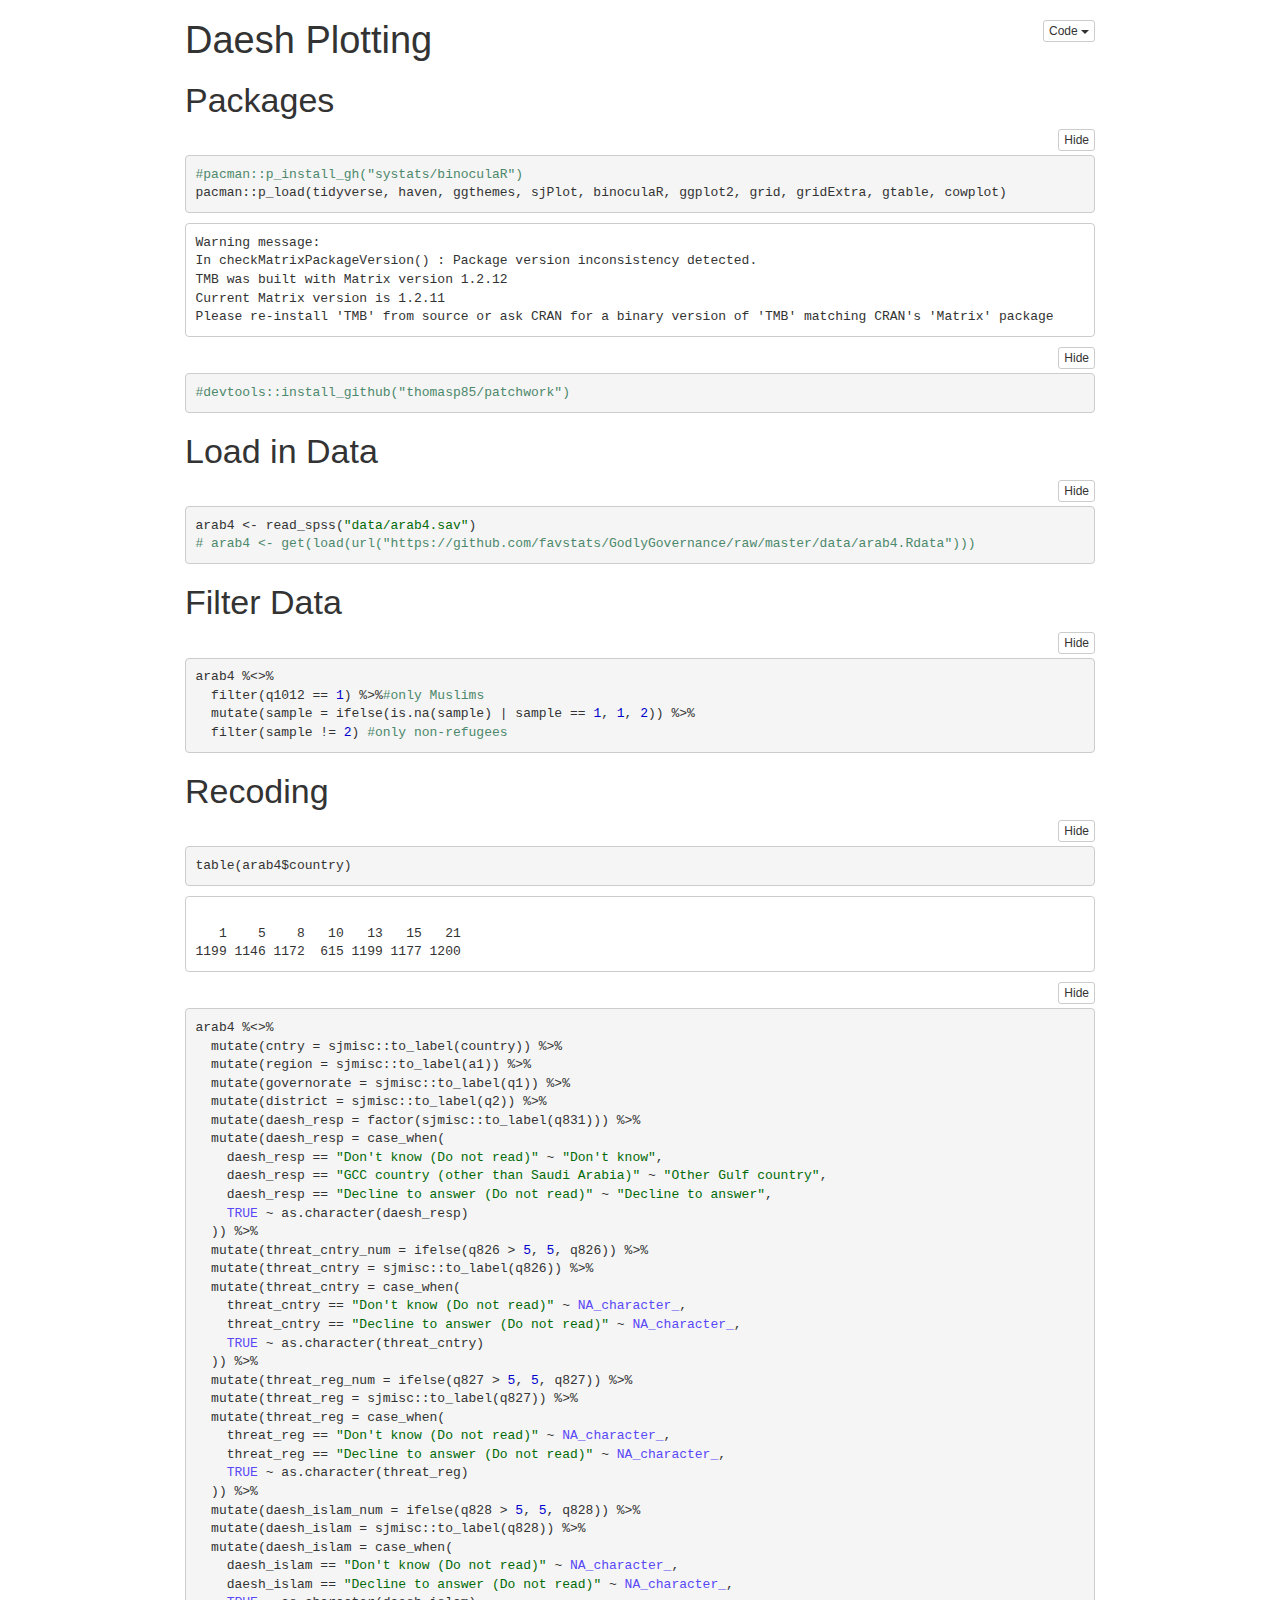
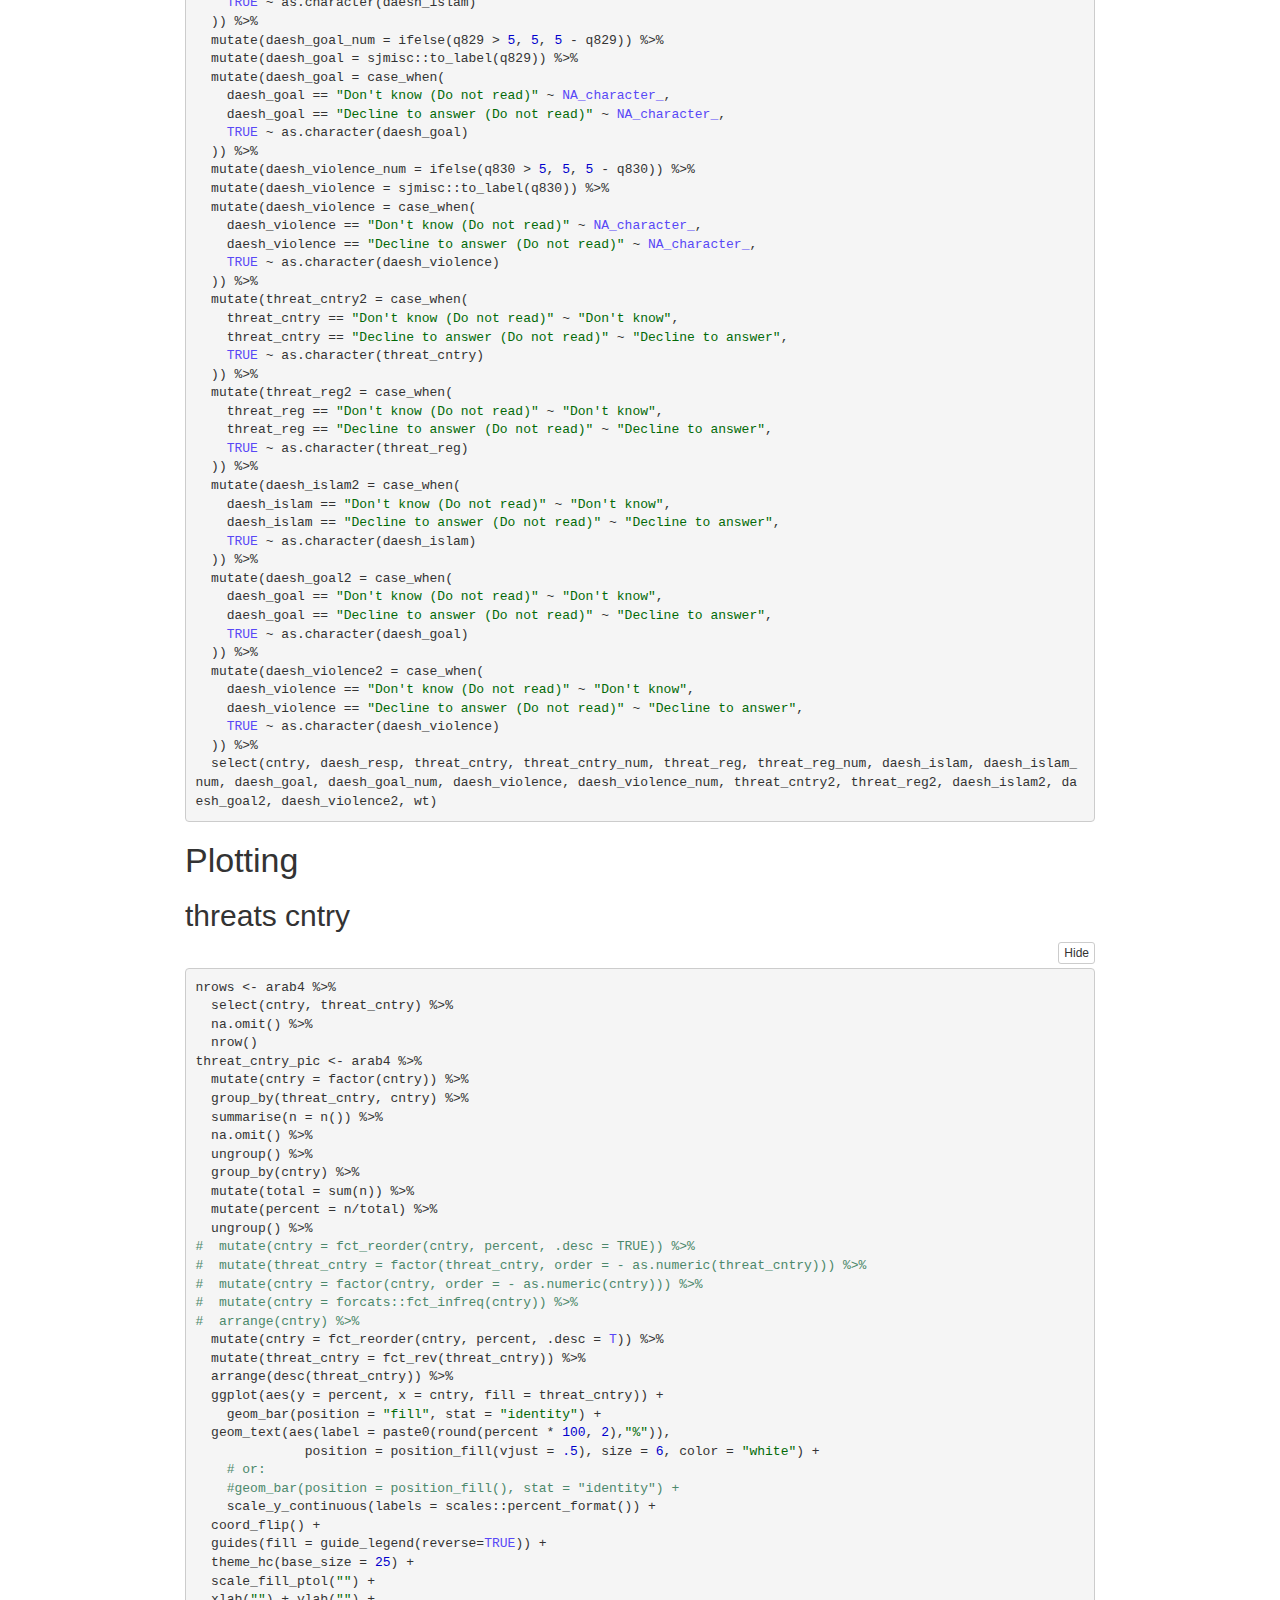
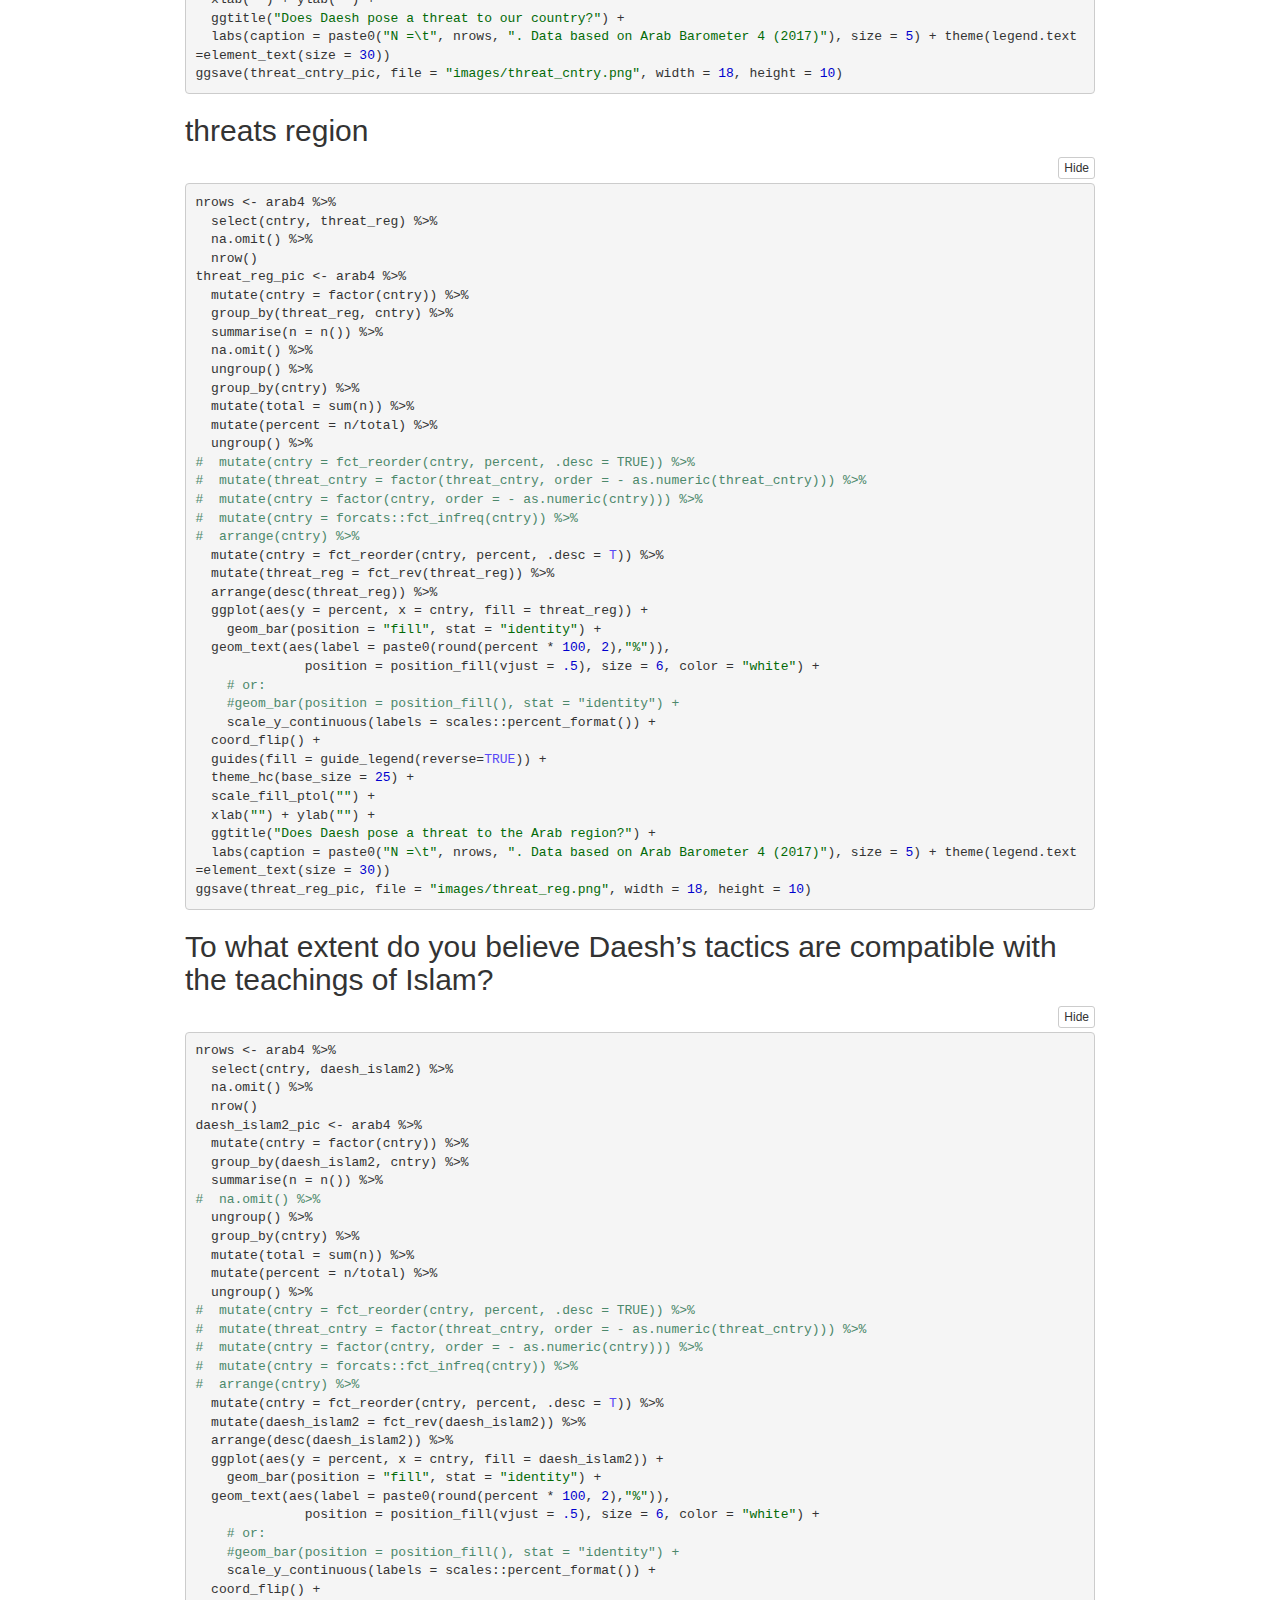
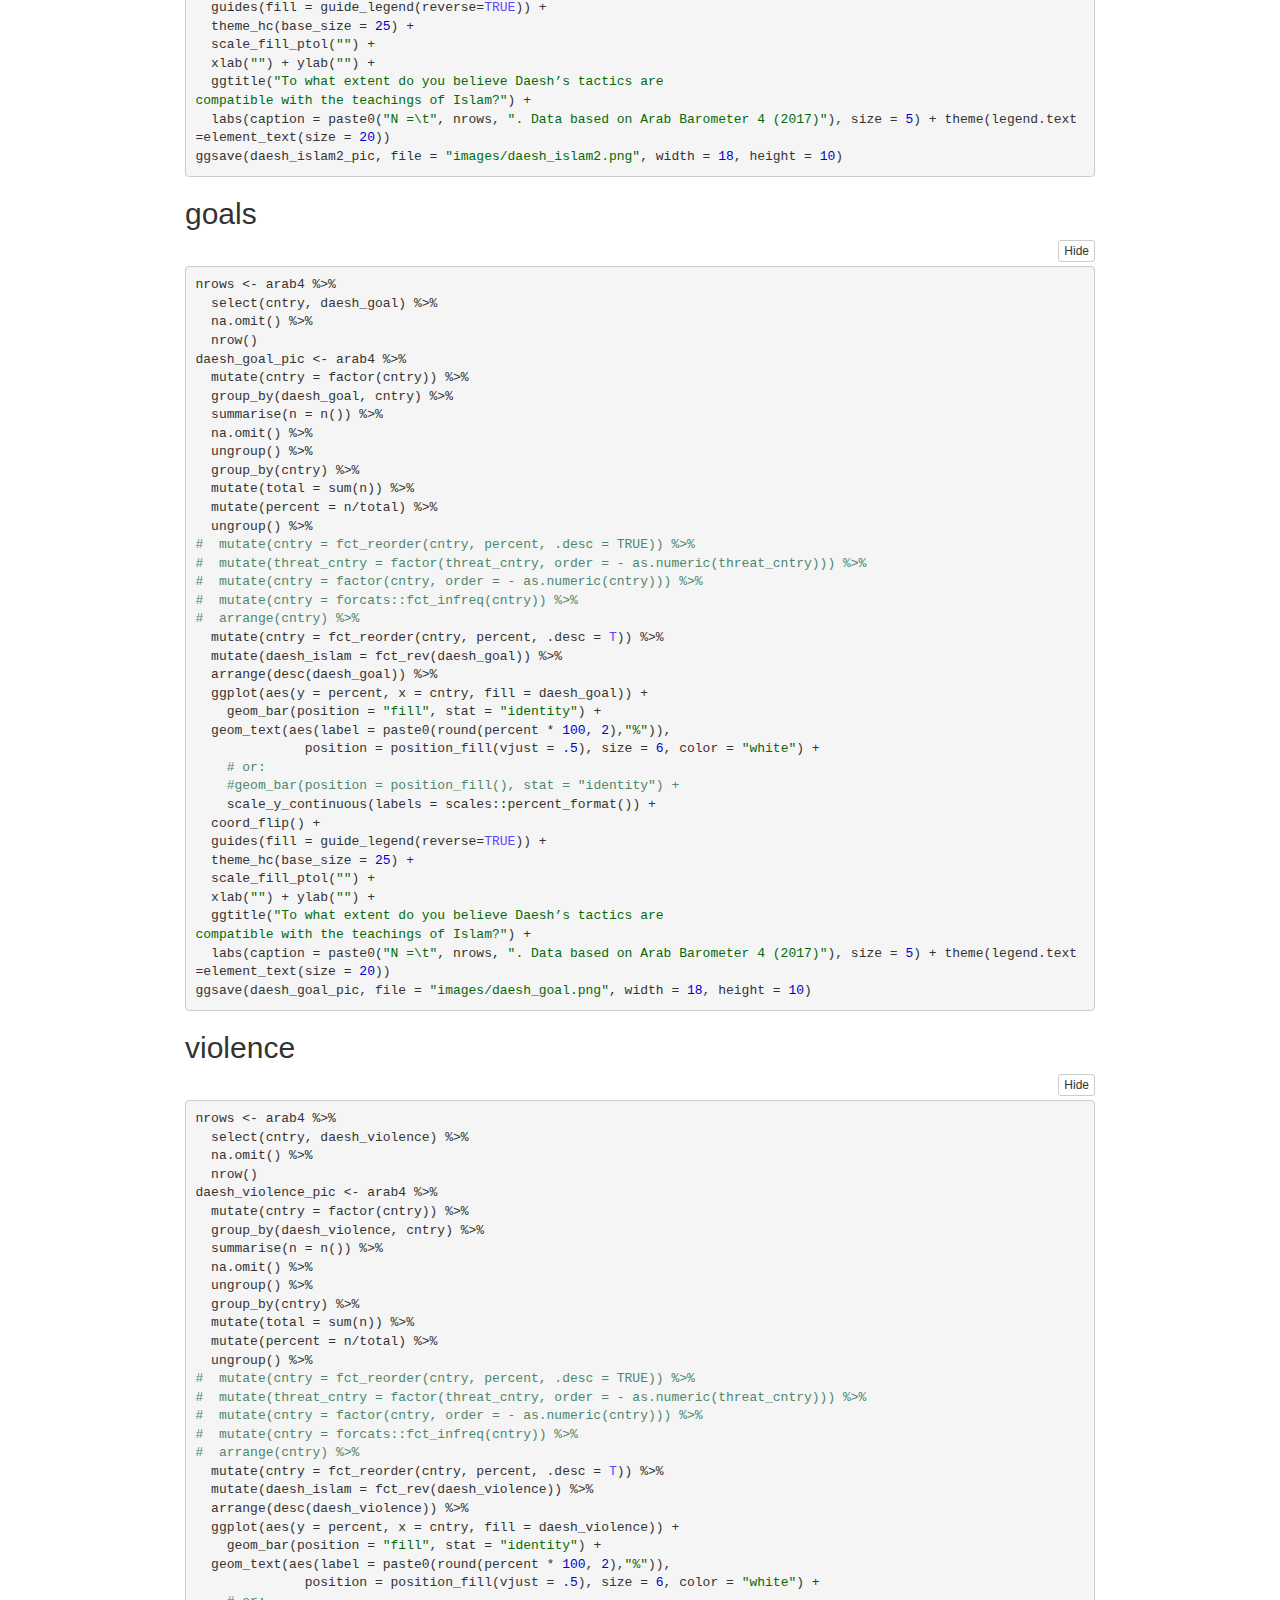
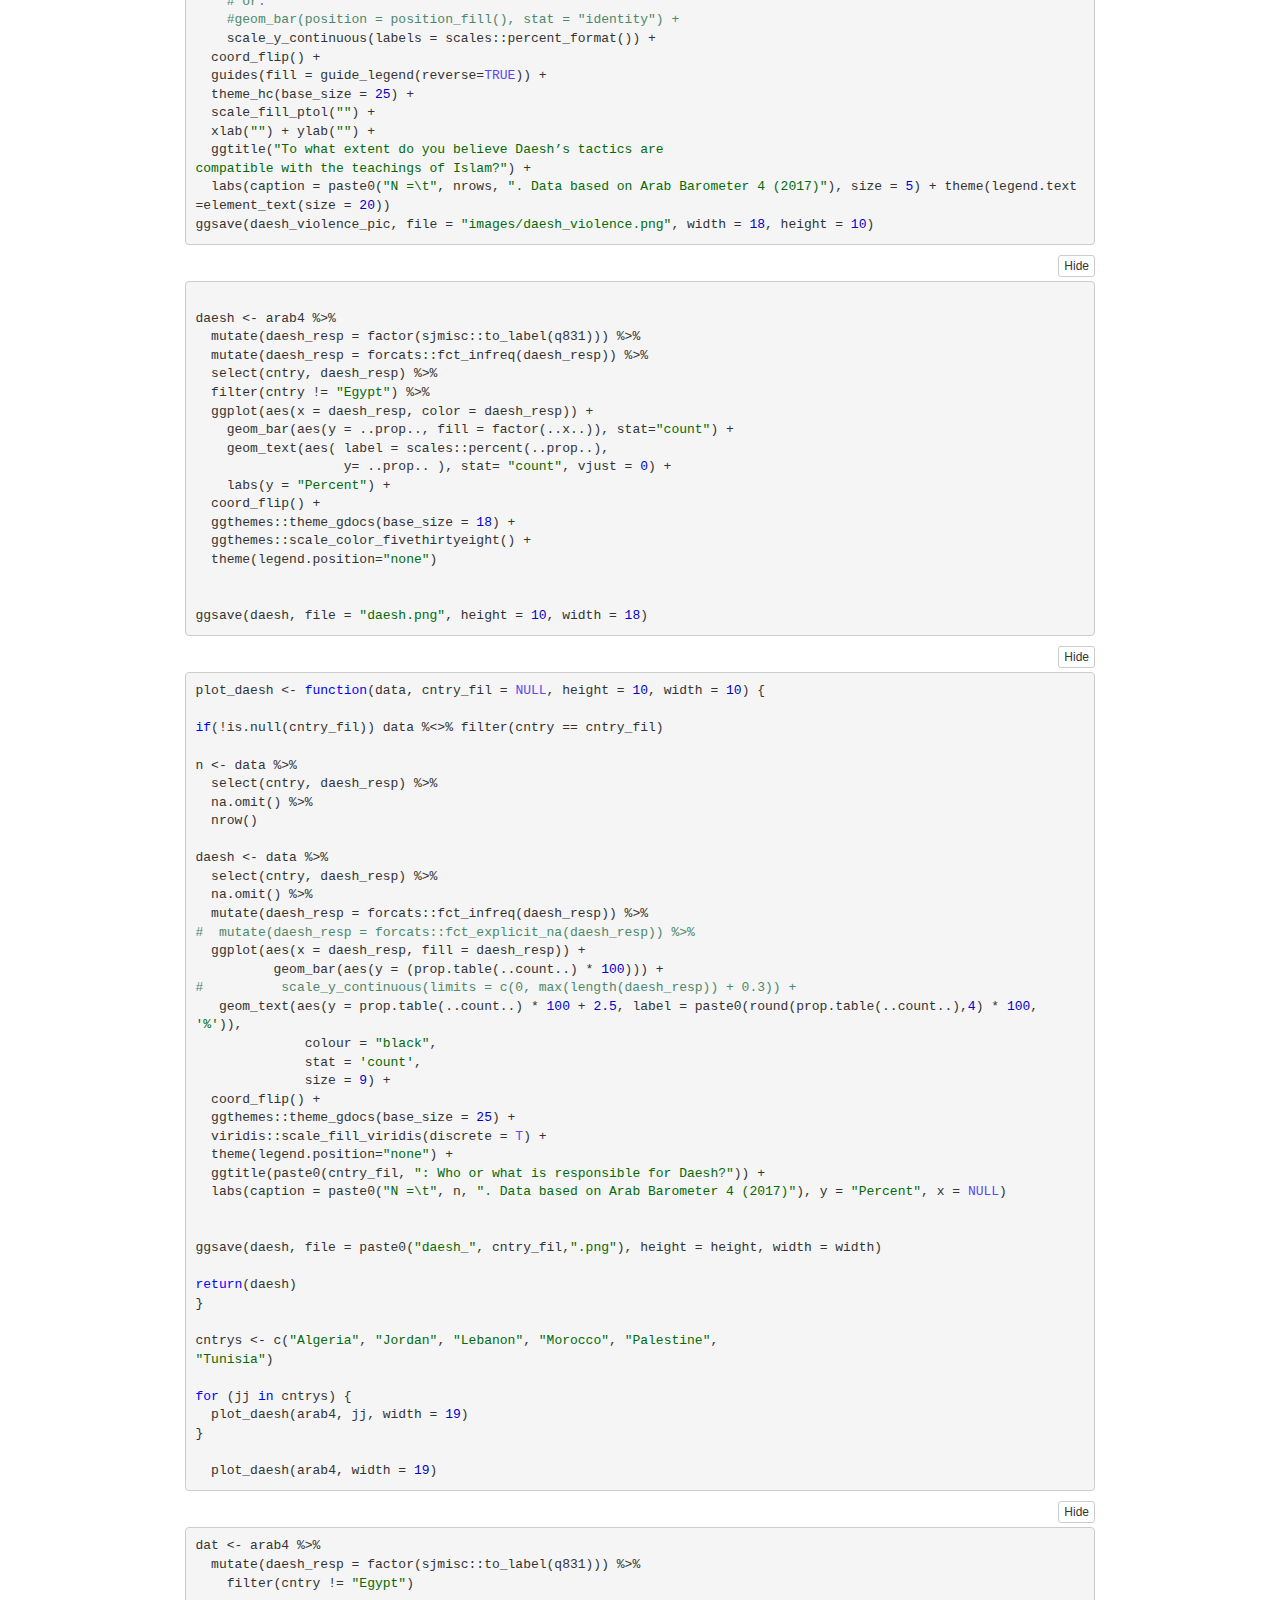
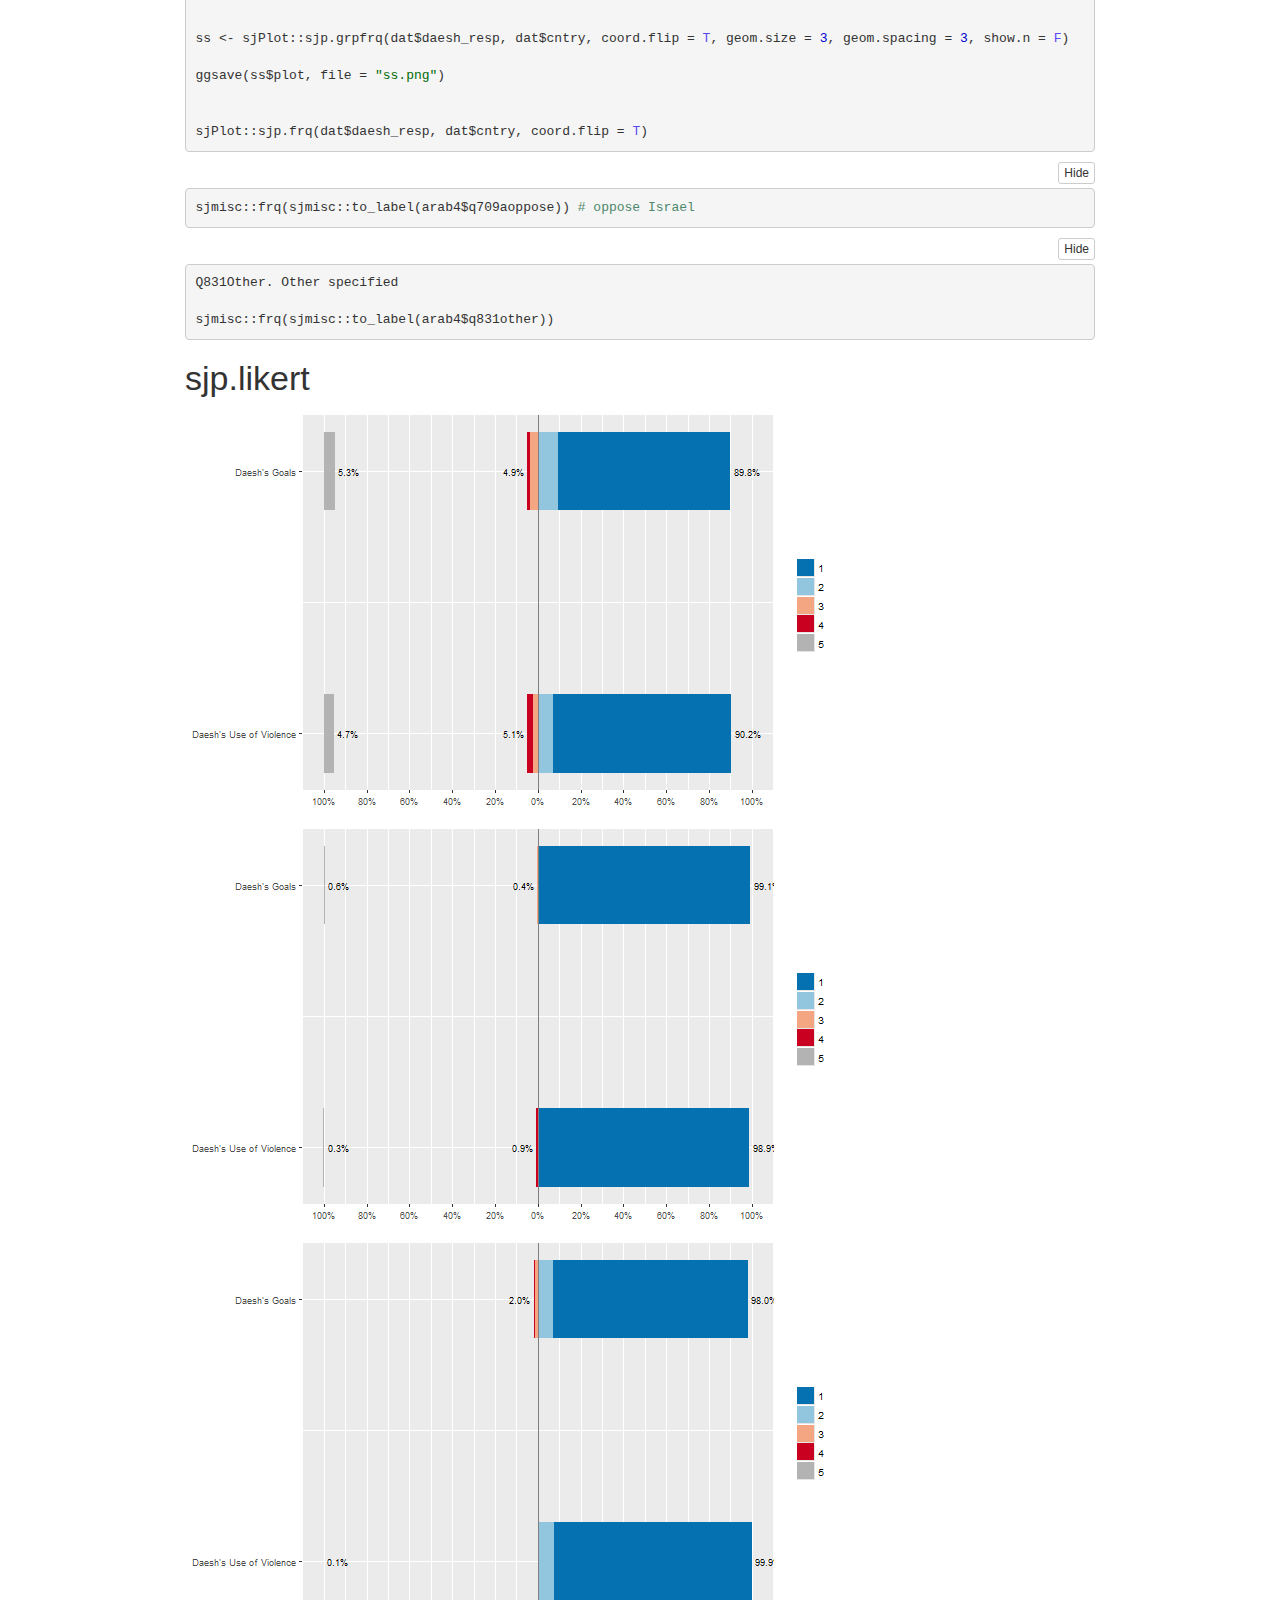
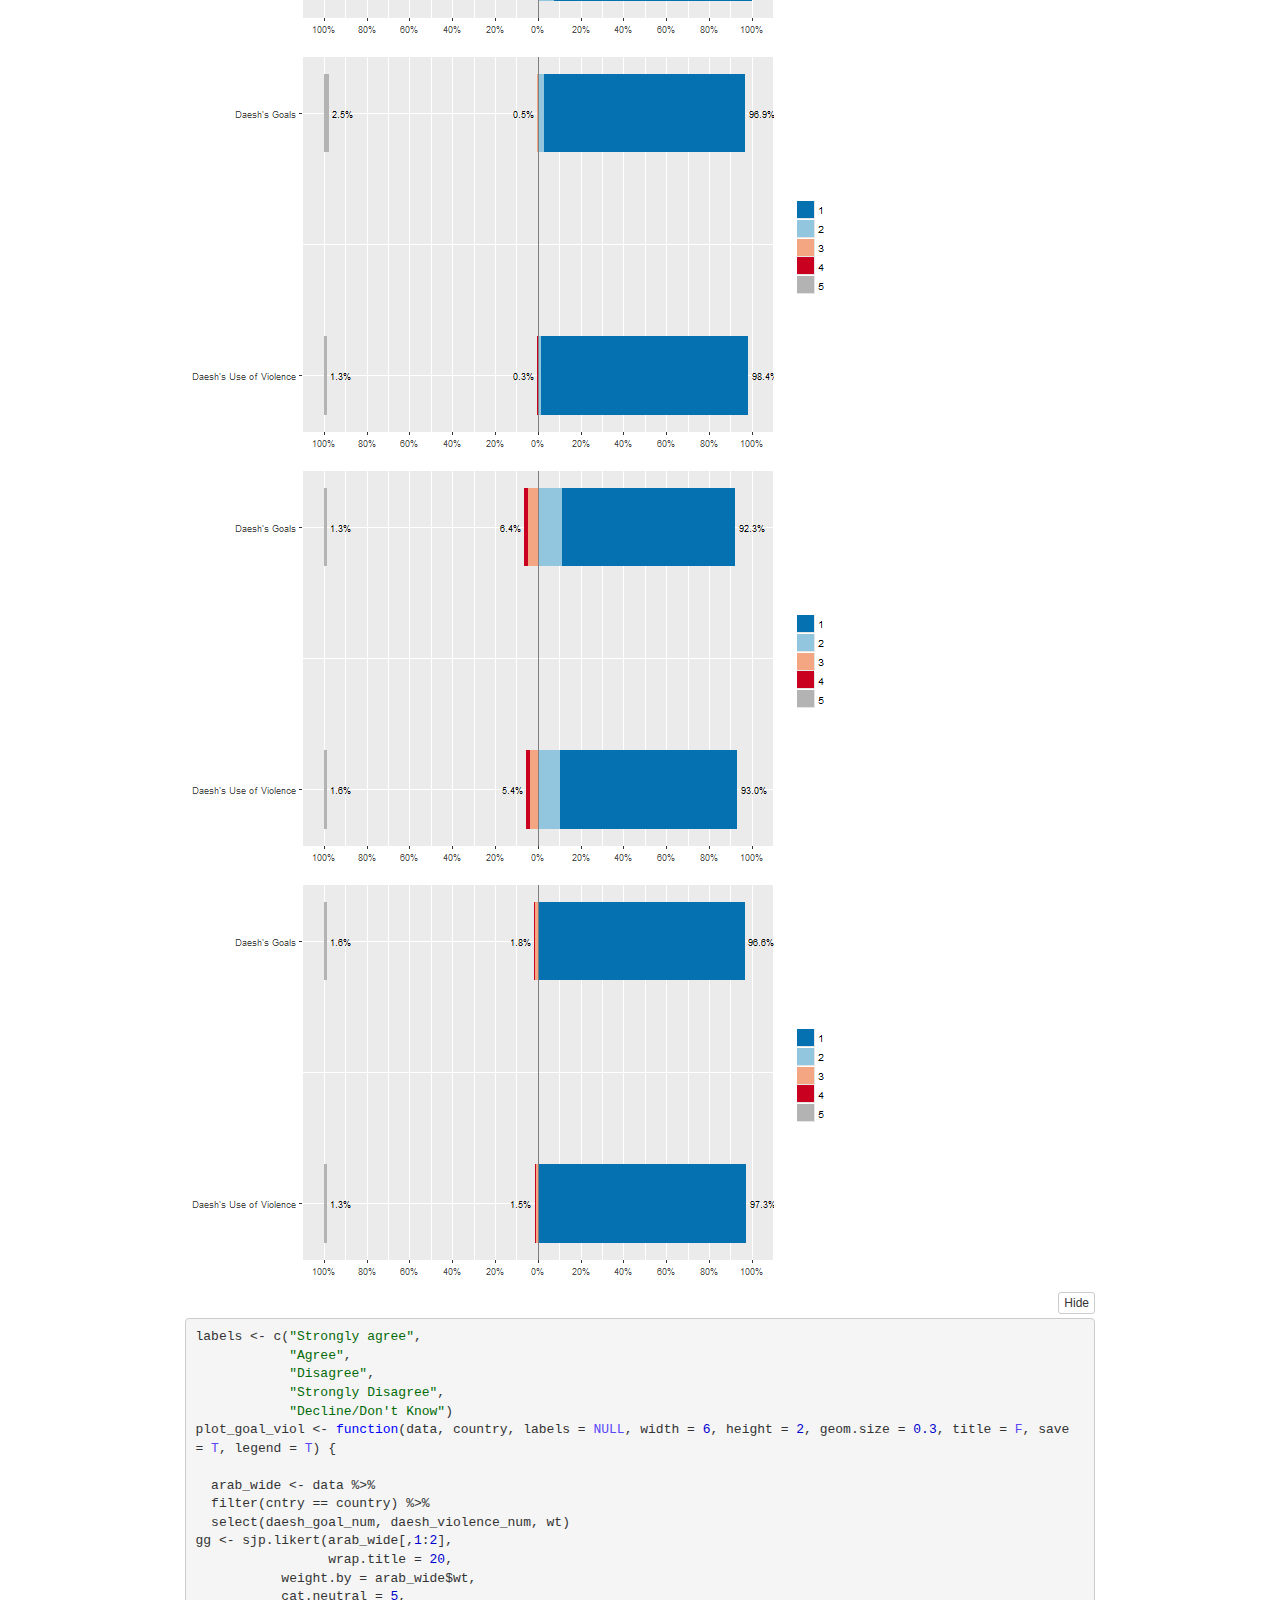
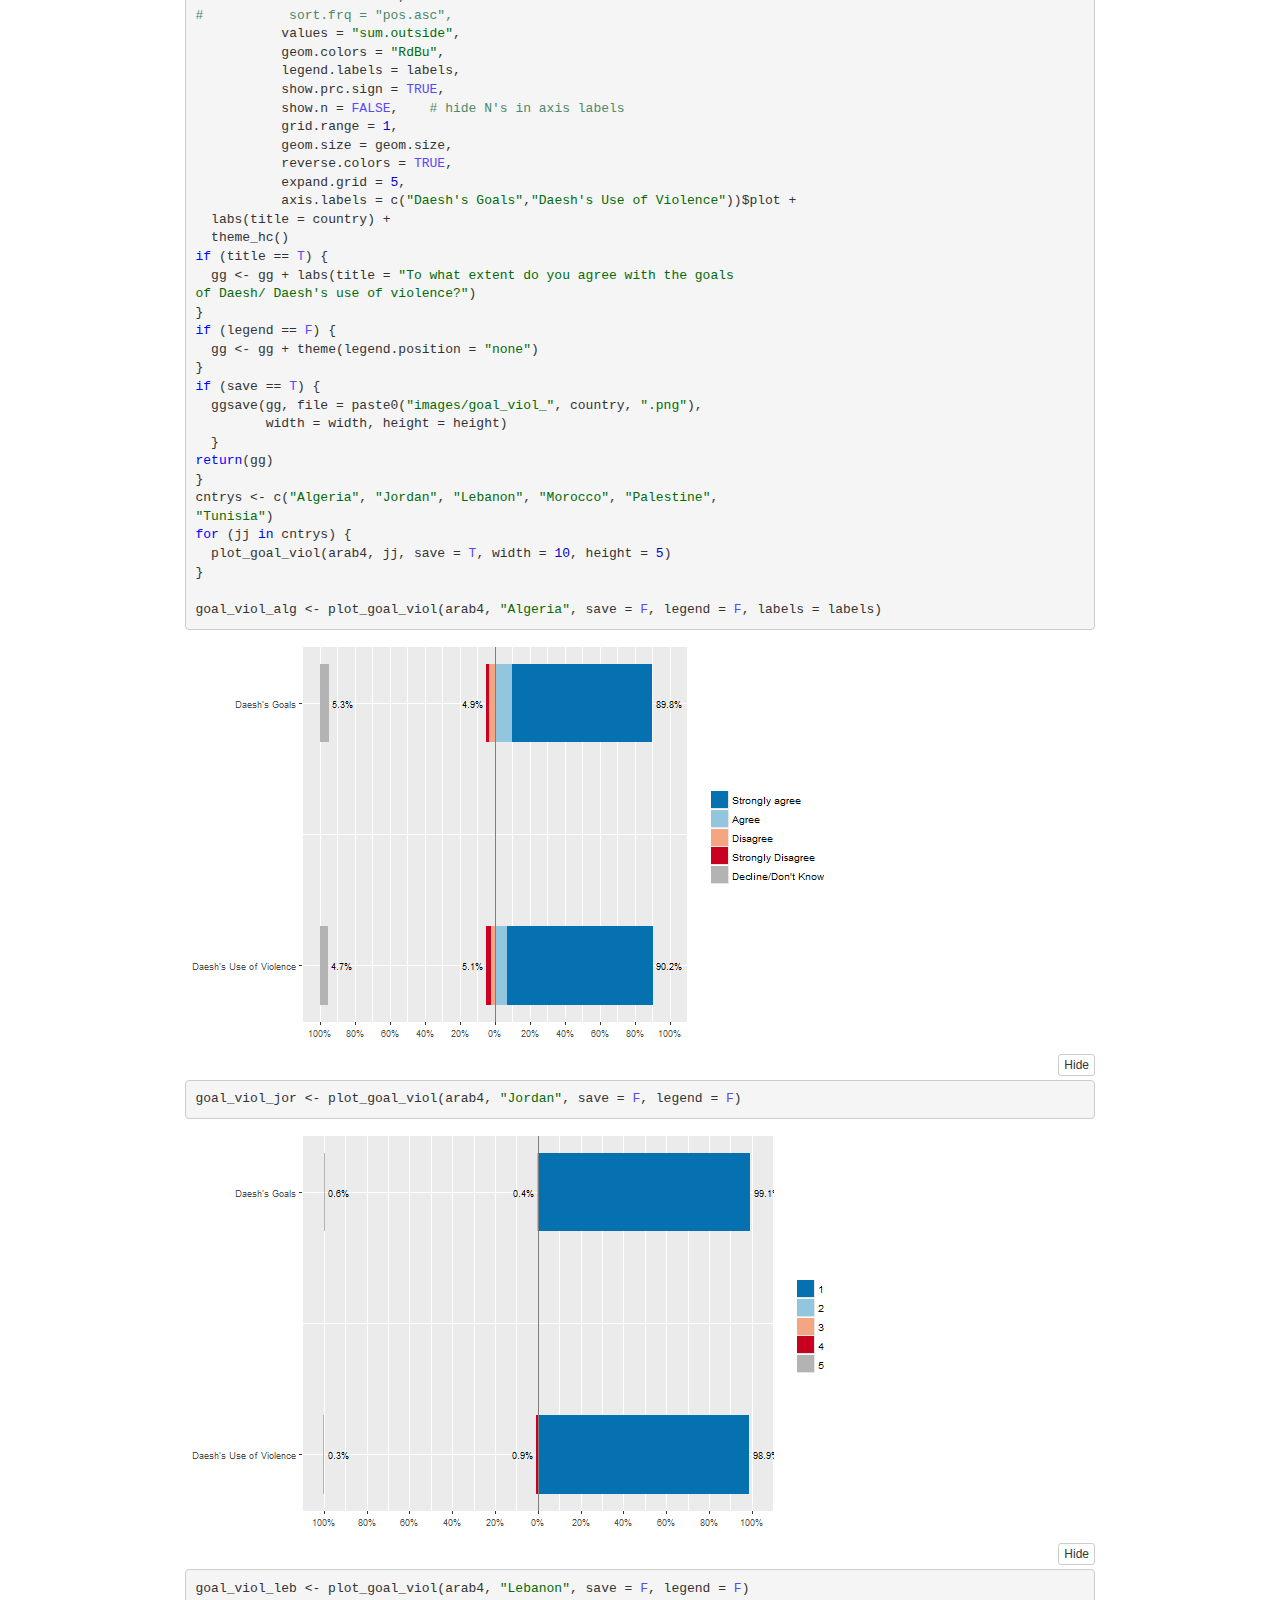
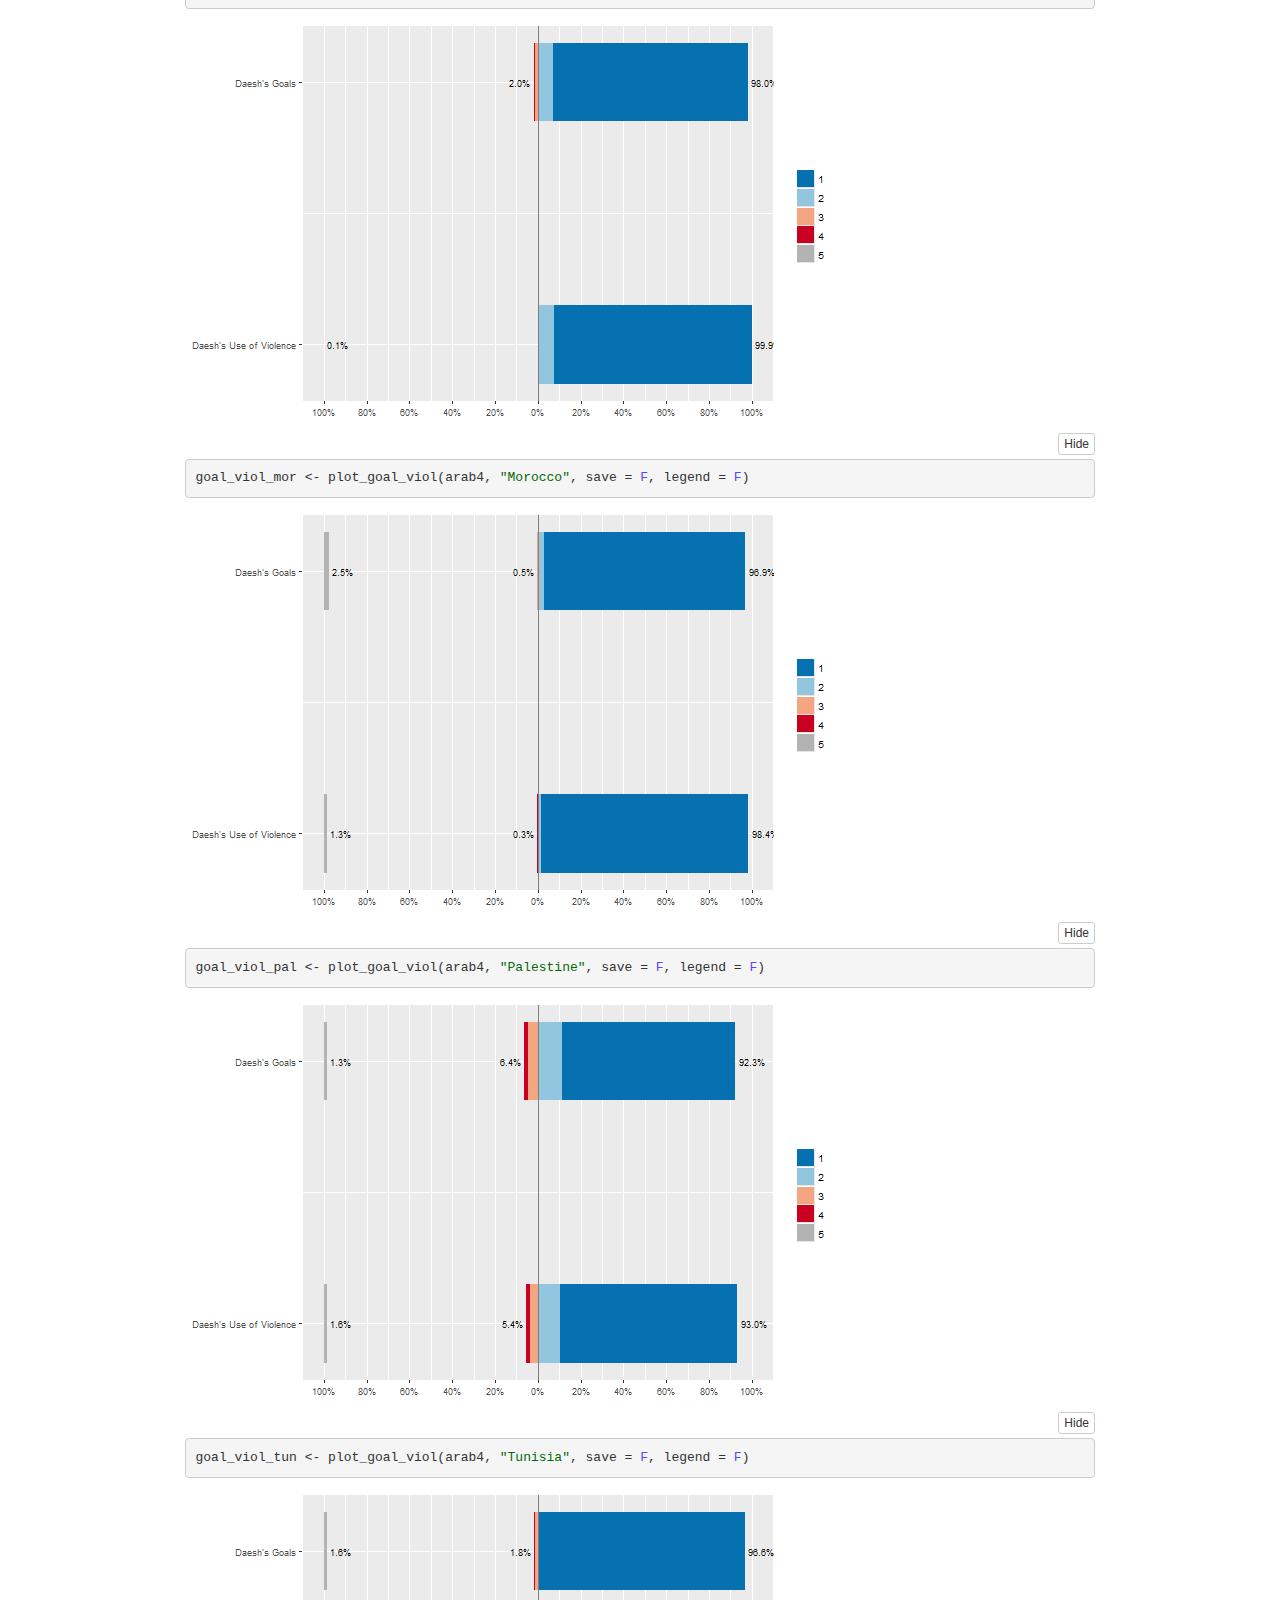
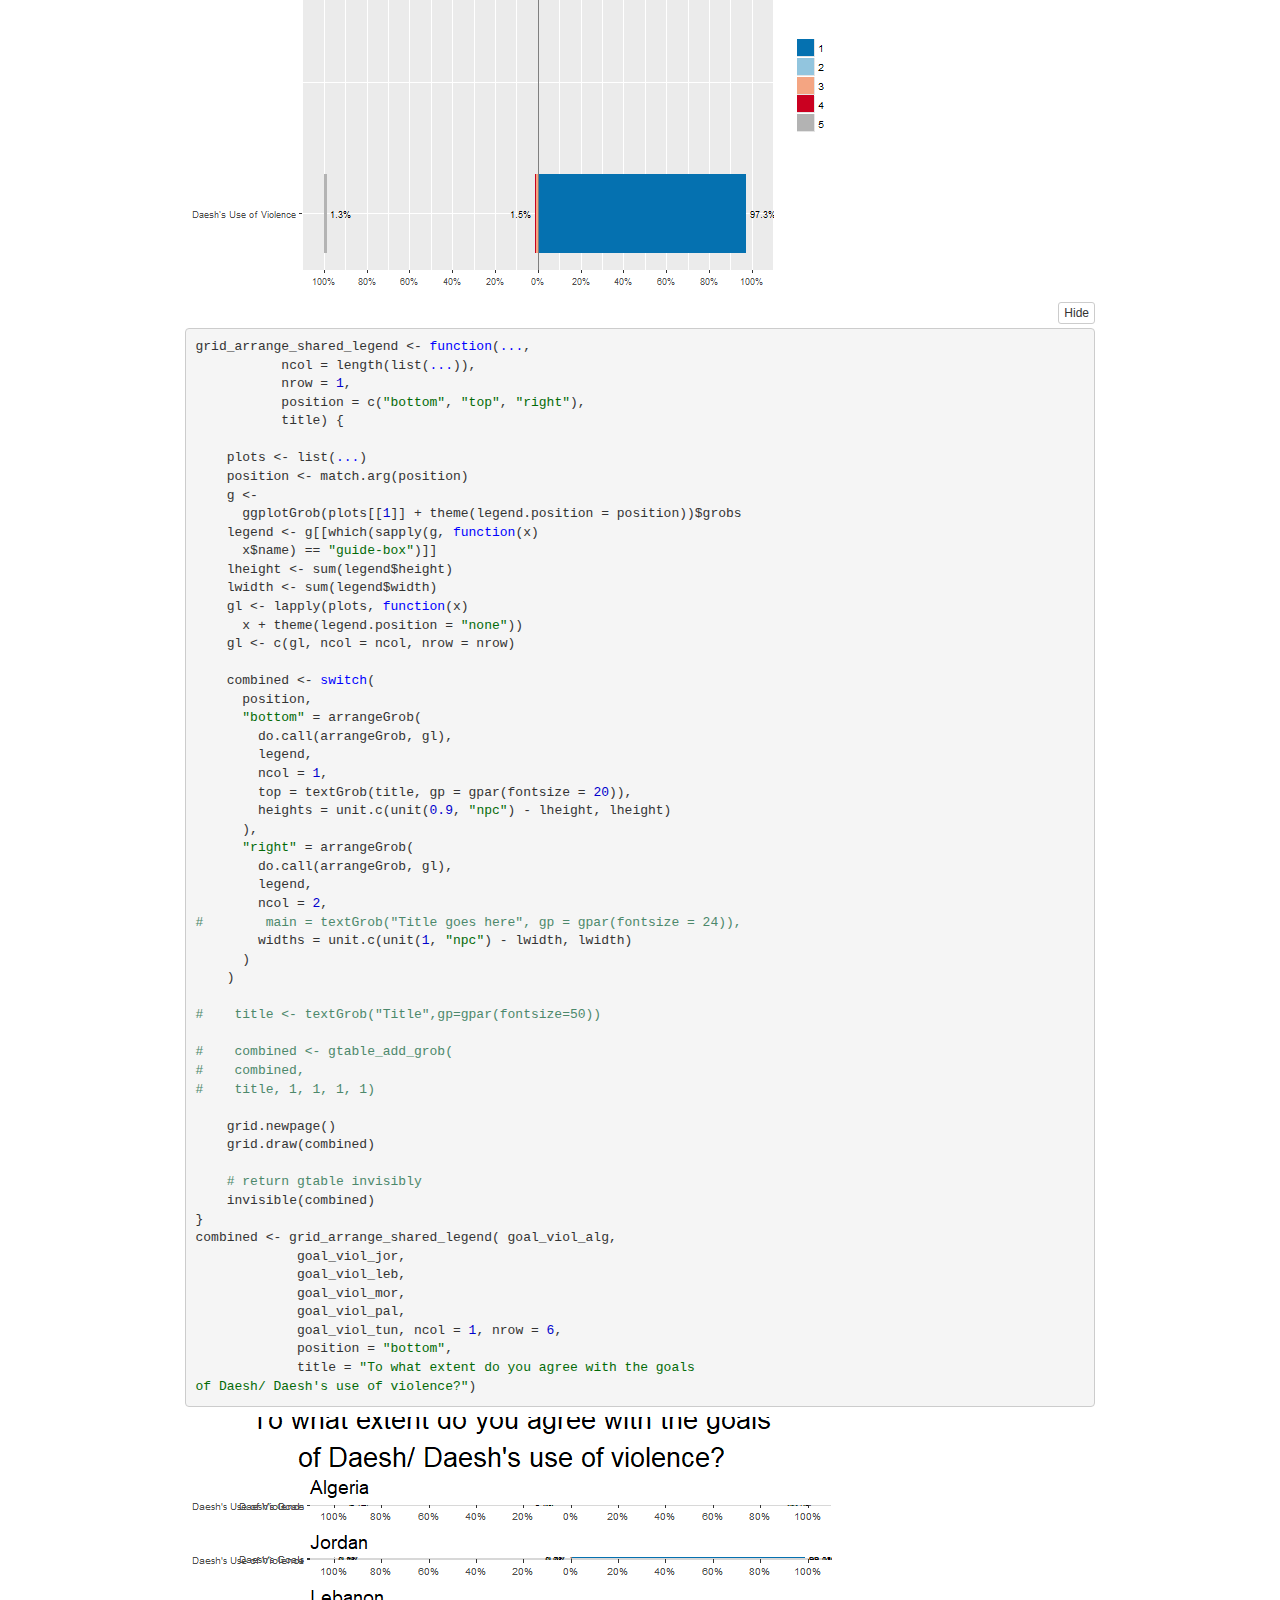
==== commit b7b2ebe9: "adding plots" ====
--- a/daesh_plotting.nb.html
+++ b/daesh_plotting.nb.html
@@ -173,14 +173,27 @@
 
 
 <!-- rnb-text-begin -->
-<!-- rnb-text-end -->
-<!-- rnb-chunk-begin -->
-<!-- rnb-source-begin eyJkYXRhIjoiYGBgclxucGFjbWFuOjpwX2luc3RhbGxfZ2goXCJzeXN0YXRzL2Jpbm9jdWxhUlwiKVxucGFjbWFuOjpwX2xvYWQodGlkeXZlcnNlLCBoYXZlbiwgYmlub2N1bGFSKVxuYGBgIn0= -->
-<pre class="r"><code>pacman::p_install_gh(&quot;systats/binoculaR&quot;)
-pacman::p_load(tidyverse, haven, binoculaR)</code></pre>
-<!-- rnb-source-end -->
-<!-- rnb-chunk-end -->
-<!-- rnb-text-begin -->
+<div id="packages" class="section level1">
+<h1>Packages</h1>
+<!-- rnb-text-end -->
+<!-- rnb-chunk-begin -->
+<!-- rnb-source-begin [base64] -->
+<pre class="r"><code>#pacman::p_install_gh(&quot;systats/binoculaR&quot;)
+pacman::p_load(tidyverse, haven, ggthemes, sjPlot, binoculaR, ggplot2, grid, gridExtra, gtable, cowplot)</code></pre>
+<!-- rnb-source-end -->
+<!-- rnb-output-begin [base64] -->
+<pre><code>Warning message:
+In checkMatrixPackageVersion() : Package version inconsistency detected.
+TMB was built with Matrix version 1.2.12
+Current Matrix version is 1.2.11
+Please re-install 'TMB' from source or ask CRAN for a binary version of 'TMB' matching CRAN's 'Matrix' package</code></pre>
+<!-- rnb-output-end -->
+<!-- rnb-source-begin eyJkYXRhIjoiYGBgclxuI2RldnRvb2xzOjppbnN0YWxsX2dpdGh1YihcInRob21hc3A4NS9wYXRjaHdvcmtcIilcbmBgYCJ9 -->
+<pre class="r"><code>#devtools::install_github(&quot;thomasp85/patchwork&quot;)</code></pre>
+<!-- rnb-source-end -->
+<!-- rnb-chunk-end -->
+<!-- rnb-text-begin -->
+</div>
 <div id="load-in-data" class="section level1">
 <h1>Load in Data</h1>
 <!-- rnb-text-end -->
@@ -192,36 +205,15 @@
 <!-- rnb-chunk-end -->
 <!-- rnb-text-begin -->
 </div>
-<div id="inspect-data" class="section level1">
-<h1>Inspect Data</h1>
-<!-- rnb-text-end -->
-<!-- rnb-chunk-begin -->
-<!-- rnb-source-begin eyJkYXRhIjoiYGBgclxuc3MgPC0gYmlub2N1bGFSOjpiaW5vY3VsYVIoYXJhYjQpXG5cbmBgYCJ9 -->
-<pre class="r"><code>ss &lt;- binoculaR::binoculaR(arab4)
-</code></pre>
-<!-- rnb-source-end -->
-<!-- rnb-output-begin eyJkYXRhIjoiXG5MaXN0ZW5pbmcgb24gaHR0cDovLzEyNy4wLjAuMTo1NDcxXG4ifQ== -->
-<pre><code>
-Listening on http://127.0.0.1:5471</code></pre>
-<!-- rnb-output-end -->
-<!-- rnb-output-begin eyJkYXRhIjoiIyMjIy0tLS0gTmljZSEgWW91IGZvdW5kIDM5IHZhcmlhYmxlcyEgLS0tLSMjIyMgXG4gXG4gXG4ifQ== -->
-<pre><code>####---- Nice! You found 39 variables! ----#### 
- 
- </code></pre>
-<!-- rnb-output-end -->
-<!-- rnb-chunk-end -->
-<!-- rnb-text-begin -->
-</div>
 <div id="filter-data" class="section level1">
 <h1>Filter Data</h1>
 <!-- rnb-text-end -->
 <!-- rnb-chunk-begin -->
-<!-- rnb-source-begin [base64] -->
+<!-- rnb-source-begin [base64] -->
 <pre class="r"><code>arab4 %&lt;&gt;%
   filter(q1012 == 1) %&gt;%#only Muslims
   mutate(sample = ifelse(is.na(sample) | sample == 1, 1, 2)) %&gt;% 
-  filter(sample != 2) #only non-refugees
-</code></pre>
+  filter(sample != 2) #only non-refugees</code></pre>
 <!-- rnb-source-end -->
 <!-- rnb-chunk-end -->
 <!-- rnb-text-begin -->
@@ -230,10 +222,16 @@
 <h1>Recoding</h1>
 <!-- rnb-text-end -->
 <!-- rnb-chunk-begin -->
-<!-- rnb-source-begin [base64] -->
-<pre class="r"><code>table(arab4$country)
-
-arab4 %&lt;&gt;% 
+<!-- rnb-source-begin eyJkYXRhIjoiYGBgclxudGFibGUoYXJhYjQkY291bnRyeSlcbmBgYCJ9 -->
+<pre class="r"><code>table(arab4$country)</code></pre>
+<!-- rnb-source-end -->
+<!-- rnb-output-begin eyJkYXRhIjoiXG4gICAxICAgIDUgICAgOCAgIDEwICAgMTMgICAxNSAgIDIxIFxuMTE5OSAxMTQ2IDExNzIgIDYxNSAxMTk5IDExNzcgMTIwMCBcbiJ9 -->
+<pre><code>
+   1    5    8   10   13   15   21 
+1199 1146 1172  615 1199 1177 1200 </code></pre>
+<!-- rnb-output-end -->
+<!-- rnb-source-begin [base64] -->
+<pre class="r"><code>arab4 %&lt;&gt;% 
   mutate(cntry = sjmisc::to_label(country)) %&gt;% 
   mutate(region = sjmisc::to_label(a1)) %&gt;% 
   mutate(governorate = sjmisc::to_label(q1)) %&gt;%
@@ -244,13 +242,306 @@
     daesh_resp == &quot;GCC country (other than Saudi Arabia)&quot; ~ &quot;Other Gulf country&quot;,
     daesh_resp == &quot;Decline to answer (Do not read)&quot; ~ &quot;Decline to answer&quot;,
     TRUE ~ as.character(daesh_resp)
-  ))</code></pre>
+  )) %&gt;% 
+  mutate(threat_cntry_num = ifelse(q826 &gt; 5, 5, q826)) %&gt;% 
+  mutate(threat_cntry = sjmisc::to_label(q826)) %&gt;% 
+  mutate(threat_cntry = case_when(
+    threat_cntry == &quot;Don't know (Do not read)&quot; ~ NA_character_,
+    threat_cntry == &quot;Decline to answer (Do not read)&quot; ~ NA_character_,
+    TRUE ~ as.character(threat_cntry)
+  )) %&gt;% 
+  mutate(threat_reg_num = ifelse(q827 &gt; 5, 5, q827)) %&gt;% 
+  mutate(threat_reg = sjmisc::to_label(q827)) %&gt;% 
+  mutate(threat_reg = case_when(
+    threat_reg == &quot;Don't know (Do not read)&quot; ~ NA_character_,
+    threat_reg == &quot;Decline to answer (Do not read)&quot; ~ NA_character_,
+    TRUE ~ as.character(threat_reg)
+  )) %&gt;% 
+  mutate(daesh_islam_num = ifelse(q828 &gt; 5, 5, q828)) %&gt;% 
+  mutate(daesh_islam = sjmisc::to_label(q828)) %&gt;% 
+  mutate(daesh_islam = case_when(
+    daesh_islam == &quot;Don't know (Do not read)&quot; ~ NA_character_,
+    daesh_islam == &quot;Decline to answer (Do not read)&quot; ~ NA_character_,
+    TRUE ~ as.character(daesh_islam)
+  )) %&gt;% 
+  mutate(daesh_goal_num = ifelse(q829 &gt; 5, 5, 5 - q829)) %&gt;% 
+  mutate(daesh_goal = sjmisc::to_label(q829)) %&gt;% 
+  mutate(daesh_goal = case_when(
+    daesh_goal == &quot;Don't know (Do not read)&quot; ~ NA_character_,
+    daesh_goal == &quot;Decline to answer (Do not read)&quot; ~ NA_character_,
+    TRUE ~ as.character(daesh_goal)
+  )) %&gt;% 
+  mutate(daesh_violence_num = ifelse(q830 &gt; 5, 5, 5 - q830)) %&gt;% 
+  mutate(daesh_violence = sjmisc::to_label(q830)) %&gt;% 
+  mutate(daesh_violence = case_when(
+    daesh_violence == &quot;Don't know (Do not read)&quot; ~ NA_character_,
+    daesh_violence == &quot;Decline to answer (Do not read)&quot; ~ NA_character_,
+    TRUE ~ as.character(daesh_violence)
+  )) %&gt;% 
+  mutate(threat_cntry2 = case_when(
+    threat_cntry == &quot;Don't know (Do not read)&quot; ~ &quot;Don't know&quot;,
+    threat_cntry == &quot;Decline to answer (Do not read)&quot; ~ &quot;Decline to answer&quot;,
+    TRUE ~ as.character(threat_cntry)
+  )) %&gt;% 
+  mutate(threat_reg2 = case_when(
+    threat_reg == &quot;Don't know (Do not read)&quot; ~ &quot;Don't know&quot;,
+    threat_reg == &quot;Decline to answer (Do not read)&quot; ~ &quot;Decline to answer&quot;,
+    TRUE ~ as.character(threat_reg)
+  )) %&gt;% 
+  mutate(daesh_islam2 = case_when(
+    daesh_islam == &quot;Don't know (Do not read)&quot; ~ &quot;Don't know&quot;,
+    daesh_islam == &quot;Decline to answer (Do not read)&quot; ~ &quot;Decline to answer&quot;,
+    TRUE ~ as.character(daesh_islam)
+  )) %&gt;% 
+  mutate(daesh_goal2 = case_when(
+    daesh_goal == &quot;Don't know (Do not read)&quot; ~ &quot;Don't know&quot;,
+    daesh_goal == &quot;Decline to answer (Do not read)&quot; ~ &quot;Decline to answer&quot;,
+    TRUE ~ as.character(daesh_goal)
+  )) %&gt;% 
+  mutate(daesh_violence2 = case_when(
+    daesh_violence == &quot;Don't know (Do not read)&quot; ~ &quot;Don't know&quot;,
+    daesh_violence == &quot;Decline to answer (Do not read)&quot; ~ &quot;Decline to answer&quot;,
+    TRUE ~ as.character(daesh_violence)
+  )) %&gt;%   
+  select(cntry, daesh_resp, threat_cntry, threat_cntry_num, threat_reg, threat_reg_num, daesh_islam, daesh_islam_num, daesh_goal, daesh_goal_num, daesh_violence, daesh_violence_num, threat_cntry2, threat_reg2, daesh_islam2, daesh_goal2, daesh_violence2, wt)</code></pre>
 <!-- rnb-source-end -->
 <!-- rnb-chunk-end -->
 <!-- rnb-text-begin -->
 </div>
 <div id="plotting" class="section level1">
 <h1>Plotting</h1>
+<div id="threats-cntry" class="section level2">
+<h2>threats cntry</h2>
+<!-- rnb-text-end -->
+<!-- rnb-chunk-begin -->
+<!-- rnb-source-begin [base64] -->
+<pre class="r"><code>nrows &lt;- arab4 %&gt;% 
+  select(cntry, threat_cntry) %&gt;% 
+  na.omit() %&gt;% 
+  nrow()
+threat_cntry_pic &lt;- arab4 %&gt;% 
+  mutate(cntry = factor(cntry)) %&gt;% 
+  group_by(threat_cntry, cntry) %&gt;% 
+  summarise(n = n()) %&gt;% 
+  na.omit() %&gt;% 
+  ungroup() %&gt;% 
+  group_by(cntry) %&gt;% 
+  mutate(total = sum(n)) %&gt;% 
+  mutate(percent = n/total) %&gt;% 
+  ungroup() %&gt;% 
+#  mutate(cntry = fct_reorder(cntry, percent, .desc = TRUE)) %&gt;%
+#  mutate(threat_cntry = factor(threat_cntry, order = - as.numeric(threat_cntry))) %&gt;%
+#  mutate(cntry = factor(cntry, order = - as.numeric(cntry))) %&gt;%
+#  mutate(cntry = forcats::fct_infreq(cntry)) %&gt;% 
+#  arrange(cntry) %&gt;% 
+  mutate(cntry = fct_reorder(cntry, percent, .desc = T)) %&gt;% 
+  mutate(threat_cntry = fct_rev(threat_cntry)) %&gt;% 
+  arrange(desc(threat_cntry)) %&gt;% 
+  ggplot(aes(y = percent, x = cntry, fill = threat_cntry)) + 
+    geom_bar(position = &quot;fill&quot;, stat = &quot;identity&quot;) +
+  geom_text(aes(label = paste0(round(percent * 100, 2),&quot;%&quot;)),
+              position = position_fill(vjust = .5), size = 6, color = &quot;white&quot;) +
+    # or:
+    #geom_bar(position = position_fill(), stat = &quot;identity&quot;) +
+    scale_y_continuous(labels = scales::percent_format()) +
+  coord_flip() +
+  guides(fill = guide_legend(reverse=TRUE)) +
+  theme_hc(base_size = 25) +
+  scale_fill_ptol(&quot;&quot;) +
+  xlab(&quot;&quot;) + ylab(&quot;&quot;) +
+  ggtitle(&quot;Does Daesh pose a threat to our country?&quot;) + 
+  labs(caption = paste0(&quot;N =\t&quot;, nrows, &quot;. Data based on Arab Barometer 4 (2017)&quot;), size = 5) + theme(legend.text=element_text(size = 30))
+ggsave(threat_cntry_pic, file = &quot;images/threat_cntry.png&quot;, width = 18, height = 10)</code></pre>
+<!-- rnb-source-end -->
+<!-- rnb-chunk-end -->
+<!-- rnb-text-begin -->
+</div>
+<div id="threats-region" class="section level2">
+<h2>threats region</h2>
+<!-- rnb-text-end -->
+<!-- rnb-chunk-begin -->
+<!-- rnb-source-begin [base64]/[base64] -->
+<pre class="r"><code>nrows &lt;- arab4 %&gt;% 
+  select(cntry, threat_reg) %&gt;% 
+  na.omit() %&gt;% 
+  nrow()
+threat_reg_pic &lt;- arab4 %&gt;% 
+  mutate(cntry = factor(cntry)) %&gt;% 
+  group_by(threat_reg, cntry) %&gt;% 
+  summarise(n = n()) %&gt;% 
+  na.omit() %&gt;% 
+  ungroup() %&gt;% 
+  group_by(cntry) %&gt;% 
+  mutate(total = sum(n)) %&gt;% 
+  mutate(percent = n/total) %&gt;% 
+  ungroup() %&gt;% 
+#  mutate(cntry = fct_reorder(cntry, percent, .desc = TRUE)) %&gt;%
+#  mutate(threat_cntry = factor(threat_cntry, order = - as.numeric(threat_cntry))) %&gt;%
+#  mutate(cntry = factor(cntry, order = - as.numeric(cntry))) %&gt;%
+#  mutate(cntry = forcats::fct_infreq(cntry)) %&gt;% 
+#  arrange(cntry) %&gt;% 
+  mutate(cntry = fct_reorder(cntry, percent, .desc = T)) %&gt;% 
+  mutate(threat_reg = fct_rev(threat_reg)) %&gt;% 
+  arrange(desc(threat_reg)) %&gt;% 
+  ggplot(aes(y = percent, x = cntry, fill = threat_reg)) + 
+    geom_bar(position = &quot;fill&quot;, stat = &quot;identity&quot;) +
+  geom_text(aes(label = paste0(round(percent * 100, 2),&quot;%&quot;)),
+              position = position_fill(vjust = .5), size = 6, color = &quot;white&quot;) +
+    # or:
+    #geom_bar(position = position_fill(), stat = &quot;identity&quot;) +
+    scale_y_continuous(labels = scales::percent_format()) +
+  coord_flip() +
+  guides(fill = guide_legend(reverse=TRUE)) +
+  theme_hc(base_size = 25) +
+  scale_fill_ptol(&quot;&quot;) +
+  xlab(&quot;&quot;) + ylab(&quot;&quot;) +
+  ggtitle(&quot;Does Daesh pose a threat to the Arab region?&quot;) + 
+  labs(caption = paste0(&quot;N =\t&quot;, nrows, &quot;. Data based on Arab Barometer 4 (2017)&quot;), size = 5) + theme(legend.text=element_text(size = 30))
+ggsave(threat_reg_pic, file = &quot;images/threat_reg.png&quot;, width = 18, height = 10)</code></pre>
+<!-- rnb-source-end -->
+<!-- rnb-chunk-end -->
+<!-- rnb-text-begin -->
+</div>
+<div id="to-what-extent-do-you-believe-daeshs-tactics-are-compatible-with-the-teachings-of-islam" class="section level2">
+<h2>To what extent do you believe Daesh’s tactics are compatible with the teachings of Islam?</h2>
+<!-- rnb-text-end -->
+<!-- rnb-chunk-begin -->
+<!-- rnb-source-begin [base64]/[base64] -->
+<pre class="r"><code>nrows &lt;- arab4 %&gt;% 
+  select(cntry, daesh_islam2) %&gt;% 
+  na.omit() %&gt;% 
+  nrow()
+daesh_islam2_pic &lt;- arab4 %&gt;% 
+  mutate(cntry = factor(cntry)) %&gt;% 
+  group_by(daesh_islam2, cntry) %&gt;% 
+  summarise(n = n()) %&gt;% 
+#  na.omit() %&gt;% 
+  ungroup() %&gt;% 
+  group_by(cntry) %&gt;% 
+  mutate(total = sum(n)) %&gt;% 
+  mutate(percent = n/total) %&gt;% 
+  ungroup() %&gt;% 
+#  mutate(cntry = fct_reorder(cntry, percent, .desc = TRUE)) %&gt;%
+#  mutate(threat_cntry = factor(threat_cntry, order = - as.numeric(threat_cntry))) %&gt;%
+#  mutate(cntry = factor(cntry, order = - as.numeric(cntry))) %&gt;%
+#  mutate(cntry = forcats::fct_infreq(cntry)) %&gt;% 
+#  arrange(cntry) %&gt;% 
+  mutate(cntry = fct_reorder(cntry, percent, .desc = T)) %&gt;% 
+  mutate(daesh_islam2 = fct_rev(daesh_islam2)) %&gt;% 
+  arrange(desc(daesh_islam2)) %&gt;% 
+  ggplot(aes(y = percent, x = cntry, fill = daesh_islam2)) + 
+    geom_bar(position = &quot;fill&quot;, stat = &quot;identity&quot;) +
+  geom_text(aes(label = paste0(round(percent * 100, 2),&quot;%&quot;)),
+              position = position_fill(vjust = .5), size = 6, color = &quot;white&quot;) +
+    # or:
+    #geom_bar(position = position_fill(), stat = &quot;identity&quot;) +
+    scale_y_continuous(labels = scales::percent_format()) +
+  coord_flip() +
+  guides(fill = guide_legend(reverse=TRUE)) +
+  theme_hc(base_size = 25) +
+  scale_fill_ptol(&quot;&quot;) +
+  xlab(&quot;&quot;) + ylab(&quot;&quot;) +
+  ggtitle(&quot;To what extent do you believe Daesh’s tactics are
+compatible with the teachings of Islam?&quot;) + 
+  labs(caption = paste0(&quot;N =\t&quot;, nrows, &quot;. Data based on Arab Barometer 4 (2017)&quot;), size = 5) + theme(legend.text=element_text(size = 20))
+ggsave(daesh_islam2_pic, file = &quot;images/daesh_islam2.png&quot;, width = 18, height = 10)</code></pre>
+<!-- rnb-source-end -->
+<!-- rnb-chunk-end -->
+<!-- rnb-text-begin -->
+</div>
+<div id="goals" class="section level2">
+<h2>goals</h2>
+<!-- rnb-text-end -->
+<!-- rnb-chunk-begin -->
+<!-- rnb-source-begin [base64] -->
+<pre class="r"><code>nrows &lt;- arab4 %&gt;% 
+  select(cntry, daesh_goal) %&gt;% 
+  na.omit() %&gt;% 
+  nrow()
+daesh_goal_pic &lt;- arab4 %&gt;% 
+  mutate(cntry = factor(cntry)) %&gt;% 
+  group_by(daesh_goal, cntry) %&gt;% 
+  summarise(n = n()) %&gt;% 
+  na.omit() %&gt;% 
+  ungroup() %&gt;% 
+  group_by(cntry) %&gt;% 
+  mutate(total = sum(n)) %&gt;% 
+  mutate(percent = n/total) %&gt;% 
+  ungroup() %&gt;% 
+#  mutate(cntry = fct_reorder(cntry, percent, .desc = TRUE)) %&gt;%
+#  mutate(threat_cntry = factor(threat_cntry, order = - as.numeric(threat_cntry))) %&gt;%
+#  mutate(cntry = factor(cntry, order = - as.numeric(cntry))) %&gt;%
+#  mutate(cntry = forcats::fct_infreq(cntry)) %&gt;% 
+#  arrange(cntry) %&gt;% 
+  mutate(cntry = fct_reorder(cntry, percent, .desc = T)) %&gt;% 
+  mutate(daesh_islam = fct_rev(daesh_goal)) %&gt;% 
+  arrange(desc(daesh_goal)) %&gt;% 
+  ggplot(aes(y = percent, x = cntry, fill = daesh_goal)) + 
+    geom_bar(position = &quot;fill&quot;, stat = &quot;identity&quot;) +
+  geom_text(aes(label = paste0(round(percent * 100, 2),&quot;%&quot;)),
+              position = position_fill(vjust = .5), size = 6, color = &quot;white&quot;) +
+    # or:
+    #geom_bar(position = position_fill(), stat = &quot;identity&quot;) +
+    scale_y_continuous(labels = scales::percent_format()) +
+  coord_flip() +
+  guides(fill = guide_legend(reverse=TRUE)) +
+  theme_hc(base_size = 25) +
+  scale_fill_ptol(&quot;&quot;) +
+  xlab(&quot;&quot;) + ylab(&quot;&quot;) +
+  ggtitle(&quot;To what extent do you believe Daesh’s tactics are
+compatible with the teachings of Islam?&quot;) + 
+  labs(caption = paste0(&quot;N =\t&quot;, nrows, &quot;. Data based on Arab Barometer 4 (2017)&quot;), size = 5) + theme(legend.text=element_text(size = 20))
+ggsave(daesh_goal_pic, file = &quot;images/daesh_goal.png&quot;, width = 18, height = 10)</code></pre>
+<!-- rnb-source-end -->
+<!-- rnb-chunk-end -->
+<!-- rnb-text-begin -->
+</div>
+<div id="violence" class="section level2">
+<h2>violence</h2>
+<!-- rnb-text-end -->
+<!-- rnb-chunk-begin -->
+<!-- rnb-source-begin [base64] -->
+<pre class="r"><code>nrows &lt;- arab4 %&gt;% 
+  select(cntry, daesh_violence) %&gt;% 
+  na.omit() %&gt;% 
+  nrow()
+daesh_violence_pic &lt;- arab4 %&gt;% 
+  mutate(cntry = factor(cntry)) %&gt;% 
+  group_by(daesh_violence, cntry) %&gt;% 
+  summarise(n = n()) %&gt;% 
+  na.omit() %&gt;% 
+  ungroup() %&gt;% 
+  group_by(cntry) %&gt;% 
+  mutate(total = sum(n)) %&gt;% 
+  mutate(percent = n/total) %&gt;% 
+  ungroup() %&gt;% 
+#  mutate(cntry = fct_reorder(cntry, percent, .desc = TRUE)) %&gt;%
+#  mutate(threat_cntry = factor(threat_cntry, order = - as.numeric(threat_cntry))) %&gt;%
+#  mutate(cntry = factor(cntry, order = - as.numeric(cntry))) %&gt;%
+#  mutate(cntry = forcats::fct_infreq(cntry)) %&gt;% 
+#  arrange(cntry) %&gt;% 
+  mutate(cntry = fct_reorder(cntry, percent, .desc = T)) %&gt;% 
+  mutate(daesh_islam = fct_rev(daesh_violence)) %&gt;% 
+  arrange(desc(daesh_violence)) %&gt;% 
+  ggplot(aes(y = percent, x = cntry, fill = daesh_violence)) + 
+    geom_bar(position = &quot;fill&quot;, stat = &quot;identity&quot;) +
+  geom_text(aes(label = paste0(round(percent * 100, 2),&quot;%&quot;)),
+              position = position_fill(vjust = .5), size = 6, color = &quot;white&quot;) +
+    # or:
+    #geom_bar(position = position_fill(), stat = &quot;identity&quot;) +
+    scale_y_continuous(labels = scales::percent_format()) +
+  coord_flip() +
+  guides(fill = guide_legend(reverse=TRUE)) +
+  theme_hc(base_size = 25) +
+  scale_fill_ptol(&quot;&quot;) +
+  xlab(&quot;&quot;) + ylab(&quot;&quot;) +
+  ggtitle(&quot;To what extent do you believe Daesh’s tactics are
+compatible with the teachings of Islam?&quot;) + 
+  labs(caption = paste0(&quot;N =\t&quot;, nrows, &quot;. Data based on Arab Barometer 4 (2017)&quot;), size = 5) + theme(legend.text=element_text(size = 20))
+ggsave(daesh_violence_pic, file = &quot;images/daesh_violence.png&quot;, width = 18, height = 10)</code></pre>
+<!-- rnb-source-end -->
+<!-- rnb-chunk-end -->
+<!-- rnb-text-begin -->
 <!-- rnb-text-end -->
 <!-- rnb-chunk-begin -->
 <!-- rnb-source-begin [base64] -->
@@ -342,318 +633,222 @@
 <!-- rnb-text-begin -->
 <!-- rnb-text-end -->
 <!-- rnb-chunk-begin -->
-<!-- rnb-source-begin eyJkYXRhIjoiYGBgclxuc2ptaXNjOjpmcnEoc2ptaXNjOjp0b19sYWJlbChhcmFiNCRxNzA5YW9wcG9zZSkpXG5cbmBgYCJ9 -->
-<pre class="r"><code>sjmisc::frq(sjmisc::to_label(arab4$q709aoppose))
+<!-- rnb-source-begin eyJkYXRhIjoiYGBgclxuc2ptaXNjOjpmcnEoc2ptaXNjOjp0b19sYWJlbChhcmFiNCRxNzA5YW9wcG9zZSkpICMgb3Bwb3NlIElzcmFlbFxuYGBgIn0= -->
+<pre class="r"><code>sjmisc::frq(sjmisc::to_label(arab4$q709aoppose)) # oppose Israel</code></pre>
+<!-- rnb-source-end -->
+<!-- rnb-chunk-end -->
+<!-- rnb-text-begin -->
+<!-- rnb-text-end -->
+<!-- rnb-chunk-begin -->
+<!-- rnb-source-begin eyJkYXRhIjoiYGBgclxuUTgzMU90aGVyLiBPdGhlciBzcGVjaWZpZWRcdFxuXG5zam1pc2M6OmZycShzam1pc2M6OnRvX2xhYmVsKGFyYWI0JHE4MzFvdGhlcikpXG5gYGAifQ== -->
+<pre class="r"><code>Q831Other. Other specified  
+
+sjmisc::frq(sjmisc::to_label(arab4$q831other))</code></pre>
+<!-- rnb-source-end -->
+<!-- rnb-chunk-end -->
+<!-- rnb-text-begin -->
+</div>
+</div>
+<div id="sjp.likert" class="section level1">
+<h1>sjp.likert</h1>
+<!-- rnb-text-end -->
+<!-- rnb-chunk-begin -->
+<!-- rnb-plot-begin eyJjb25kaXRpb25zIjpbXSwiaGVpZ2h0Ijo0MDQuMjAyNywic2l6ZV9iZWhhdmlvciI6MCwid2lkdGgiOjY1NH0= -->
+<p><img src="[data-uri]" /></p>
+<!-- rnb-plot-end -->
+<!-- rnb-plot-begin eyJjb25kaXRpb25zIjpbXSwiaGVpZ2h0Ijo0MDQuMjAyNywic2l6ZV9iZWhhdmlvciI6MCwid2lkdGgiOjY1NH0= -->
+<p><img src="[data-uri]" /></p>
+<!-- rnb-plot-end -->
+<!-- rnb-plot-begin eyJjb25kaXRpb25zIjpbXSwiaGVpZ2h0Ijo0MDQuMjAyNywic2l6ZV9iZWhhdmlvciI6MCwid2lkdGgiOjY1NH0= -->
+<p><img src="[data-uri]" /></p>
+<!-- rnb-plot-end -->
+<!-- rnb-plot-begin eyJjb25kaXRpb25zIjpbXSwiaGVpZ2h0Ijo0MDQuMjAyNywic2l6ZV9iZWhhdmlvciI6MCwid2lkdGgiOjY1NH0= -->
+<p><img src="[data-uri]" /></p>
+<!-- rnb-plot-end -->
+<!-- rnb-plot-begin eyJjb25kaXRpb25zIjpbXSwiaGVpZ2h0Ijo0MDQuMjAyNywic2l6ZV9iZWhhdmlvciI6MCwid2lkdGgiOjY1NH0= -->
+<p><img src="[data-uri]" /></p>
+<!-- rnb-plot-end -->
+<!-- rnb-plot-begin eyJjb25kaXRpb25zIjpbXSwiaGVpZ2h0Ijo0MDQuMjAyNywic2l6ZV9iZWhhdmlvciI6MCwid2lkdGgiOjY1NH0= -->
+<p><img src="[data-uri]" /></p>
+<!-- rnb-plot-end -->
+<!-- rnb-source-begin [base64]/[base64] -->
+<pre class="r"><code>labels &lt;- c(&quot;Strongly agree&quot;,
+            &quot;Agree&quot;,
+            &quot;Disagree&quot;,
+            &quot;Strongly Disagree&quot;,
+            &quot;Decline/Don't Know&quot;)
+plot_goal_viol &lt;- function(data, country, labels = NULL, width = 6, height = 2, geom.size = 0.3, title = F, save = T, legend = T) {
+  
+  arab_wide &lt;- data %&gt;% 
+  filter(cntry == country) %&gt;% 
+  select(daesh_goal_num, daesh_violence_num, wt)  
+gg &lt;- sjp.likert(arab_wide[,1:2], 
+                 wrap.title = 20,
+           weight.by = arab_wide$wt,
+           cat.neutral = 5,
+#           sort.frq = &quot;pos.asc&quot;,
+           values = &quot;sum.outside&quot;,
+           geom.colors = &quot;RdBu&quot;,
+           legend.labels = labels,
+           show.prc.sign = TRUE,
+           show.n = FALSE,    # hide N's in axis labels
+           grid.range = 1,
+           geom.size = geom.size,
+           reverse.colors = TRUE, 
+           expand.grid = 5,
+           axis.labels = c(&quot;Daesh's Goals&quot;,&quot;Daesh's Use of Violence&quot;))$plot +
+  labs(title = country) +
+  theme_hc()
+if (title == T) {
+  gg &lt;- gg + labs(title = &quot;To what extent do you agree with the goals
+of Daesh/ Daesh's use of violence?&quot;)
+}
+if (legend == F) {
+  gg &lt;- gg + theme(legend.position = &quot;none&quot;)
+}
+if (save == T) {
+  ggsave(gg, file = paste0(&quot;images/goal_viol_&quot;, country, &quot;.png&quot;), 
+         width = width, height = height)
+  }
+return(gg)
+}
+cntrys &lt;- c(&quot;Algeria&quot;, &quot;Jordan&quot;, &quot;Lebanon&quot;, &quot;Morocco&quot;, &quot;Palestine&quot;, 
+&quot;Tunisia&quot;)
+for (jj in cntrys) {
+  plot_goal_viol(arab4, jj, save = T, width = 10, height = 5)
+}
+
+goal_viol_alg &lt;- plot_goal_viol(arab4, &quot;Algeria&quot;, save = F, legend = F, labels = labels)</code></pre>
+<!-- rnb-source-end -->
+<!-- rnb-plot-begin eyJjb25kaXRpb25zIjpbXSwiaGVpZ2h0Ijo0MDQuMjAyNywic2l6ZV9iZWhhdmlvciI6MCwid2lkdGgiOjY1NH0= -->
+<p><img src="[data-uri]" /></p>
+<!-- rnb-plot-end -->
+<!-- rnb-source-begin eyJkYXRhIjoiYGBgclxuZ29hbF92aW9sX2pvciA8LSBwbG90X2dvYWxfdmlvbChhcmFiNCwgXCJKb3JkYW5cIiwgc2F2ZSA9IEYsIGxlZ2VuZCA9IEYpXG5gYGAifQ== -->
+<pre class="r"><code>goal_viol_jor &lt;- plot_goal_viol(arab4, &quot;Jordan&quot;, save = F, legend = F)</code></pre>
+<!-- rnb-source-end -->
+<!-- rnb-plot-begin eyJjb25kaXRpb25zIjpbXSwiaGVpZ2h0Ijo0MDQuMjAyNywic2l6ZV9iZWhhdmlvciI6MCwid2lkdGgiOjY1NH0= -->
+<p><img src="[data-uri]" /></p>
+<!-- rnb-plot-end -->
+<!-- rnb-source-begin eyJkYXRhIjoiYGBgclxuZ29hbF92aW9sX2xlYiA8LSBwbG90X2dvYWxfdmlvbChhcmFiNCwgXCJMZWJhbm9uXCIsIHNhdmUgPSBGLCBsZWdlbmQgPSBGKVxuYGBgIn0= -->
+<pre class="r"><code>goal_viol_leb &lt;- plot_goal_viol(arab4, &quot;Lebanon&quot;, save = F, legend = F)</code></pre>
+<!-- rnb-source-end -->
+<!-- rnb-plot-begin eyJjb25kaXRpb25zIjpbXSwiaGVpZ2h0Ijo0MDQuMjAyNywic2l6ZV9iZWhhdmlvciI6MCwid2lkdGgiOjY1NH0= -->
+<p><img src="[data-uri]" /></p>
+<!-- rnb-plot-end -->
+<!-- rnb-source-begin eyJkYXRhIjoiYGBgclxuZ29hbF92aW9sX21vciA8LSBwbG90X2dvYWxfdmlvbChhcmFiNCwgXCJNb3JvY2NvXCIsIHNhdmUgPSBGLCBsZWdlbmQgPSBGKVxuYGBgIn0= -->
+<pre class="r"><code>goal_viol_mor &lt;- plot_goal_viol(arab4, &quot;Morocco&quot;, save = F, legend = F)</code></pre>
+<!-- rnb-source-end -->
+<!-- rnb-plot-begin eyJjb25kaXRpb25zIjpbXSwiaGVpZ2h0Ijo0MDQuMjAyNywic2l6ZV9iZWhhdmlvciI6MCwid2lkdGgiOjY1NH0= -->
+<p><img src="[data-uri]" /></p>
+<!-- rnb-plot-end -->
+<!-- rnb-source-begin eyJkYXRhIjoiYGBgclxuZ29hbF92aW9sX3BhbCA8LSBwbG90X2dvYWxfdmlvbChhcmFiNCwgXCJQYWxlc3RpbmVcIiwgc2F2ZSA9IEYsIGxlZ2VuZCA9IEYpXG5gYGAifQ== -->
+<pre class="r"><code>goal_viol_pal &lt;- plot_goal_viol(arab4, &quot;Palestine&quot;, save = F, legend = F)</code></pre>
+<!-- rnb-source-end -->
+<!-- rnb-plot-begin eyJjb25kaXRpb25zIjpbXSwiaGVpZ2h0Ijo0MDQuMjAyNywic2l6ZV9iZWhhdmlvciI6MCwid2lkdGgiOjY1NH0= -->
+<p><img src="[data-uri]" /></p>
+<!-- rnb-plot-end -->
+<!-- rnb-source-begin eyJkYXRhIjoiYGBgclxuZ29hbF92aW9sX3R1biA8LSBwbG90X2dvYWxfdmlvbChhcmFiNCwgXCJUdW5pc2lhXCIsIHNhdmUgPSBGLCBsZWdlbmQgPSBGKVxuYGBgIn0= -->
+<pre class="r"><code>goal_viol_tun &lt;- plot_goal_viol(arab4, &quot;Tunisia&quot;, save = F, legend = F)</code></pre>
+<!-- rnb-source-end -->
+<!-- rnb-plot-begin eyJjb25kaXRpb25zIjpbXSwiaGVpZ2h0Ijo0MDQuMjAyNywic2l6ZV9iZWhhdmlvciI6MCwid2lkdGgiOjY1NH0= -->
+<p><img src="[data-uri]" /></p>
+<!-- rnb-plot-end -->
+<!-- rnb-source-begin [base64] -->
+<pre class="r"><code>grid_arrange_shared_legend &lt;- function(...,
+           ncol = length(list(...)),
+           nrow = 1,
+           position = c(&quot;bottom&quot;, &quot;top&quot;, &quot;right&quot;),
+           title) {
+    
+    plots &lt;- list(...)
+    position &lt;- match.arg(position)
+    g &lt;-
+      ggplotGrob(plots[[1]] + theme(legend.position = position))$grobs
+    legend &lt;- g[[which(sapply(g, function(x)
+      x$name) == &quot;guide-box&quot;)]]
+    lheight &lt;- sum(legend$height)
+    lwidth &lt;- sum(legend$width)
+    gl &lt;- lapply(plots, function(x)
+      x + theme(legend.position = &quot;none&quot;))
+    gl &lt;- c(gl, ncol = ncol, nrow = nrow)
+    
+    combined &lt;- switch(
+      position,
+      &quot;bottom&quot; = arrangeGrob(
+        do.call(arrangeGrob, gl),
+        legend,
+        ncol = 1,
+        top = textGrob(title, gp = gpar(fontsize = 20)),
+        heights = unit.c(unit(0.9, &quot;npc&quot;) - lheight, lheight)
+      ),
+      &quot;right&quot; = arrangeGrob(
+        do.call(arrangeGrob, gl),
+        legend,
+        ncol = 2,
+#        main = textGrob(&quot;Title goes here&quot;, gp = gpar(fontsize = 24)),
+        widths = unit.c(unit(1, &quot;npc&quot;) - lwidth, lwidth)
+      )
+    )
+    
+#    title &lt;- textGrob(&quot;Title&quot;,gp=gpar(fontsize=50))
+    
+#    combined &lt;- gtable_add_grob(
+#    combined, 
+#    title, 1, 1, 1, 1)
+    
+    grid.newpage()
+    grid.draw(combined)
+    
+    # return gtable invisibly
+    invisible(combined)
+}
+combined &lt;- grid_arrange_shared_legend( goal_viol_alg, 
+             goal_viol_jor, 
+             goal_viol_leb, 
+             goal_viol_mor, 
+             goal_viol_pal,
+             goal_viol_tun, ncol = 1, nrow = 6, 
+             position = &quot;bottom&quot;,
+             title = &quot;To what extent do you agree with the goals
+of Daesh/ Daesh's use of violence?&quot;) </code></pre>
+<!-- rnb-source-end -->
+<!-- rnb-plot-begin eyJjb25kaXRpb25zIjpbXSwiaGVpZ2h0Ijo0MDQuMjAyNywic2l6ZV9iZWhhdmlvciI6MCwid2lkdGgiOjY1NH0= -->
+<p><img src="[data-uri]" /></p>
+<!-- rnb-plot-end -->
+<!-- rnb-source-begin eyJkYXRhIjoiYGBgclxuZ2dzYXZlKGNvbWJpbmVkLCBmaWxlID0gXCJpbWFnZXMvY29tYmluZWQucG5nXCIsIGhlaWdodCA9IDEwLCB3aWR0aCA9IDYpXG5gYGAifQ== -->
+<pre class="r"><code>ggsave(combined, file = &quot;images/combined.png&quot;, height = 10, width = 6)</code></pre>
+<!-- rnb-source-end -->
+<!-- rnb-chunk-end -->
+<!-- rnb-text-begin -->
+<!-- rnb-text-end -->
+<!-- rnb-chunk-begin -->
+<!-- rnb-source-begin [base64] -->
+<pre class="r"><code>    combined &lt;- switch(
+      position,
+      &quot;bottom&quot; = arrangeGrob(
+        do.call(arrangeGrob, gl),
+        legend,
+        ncol = 1,
+        heights = unit.c(unit(1, &quot;npc&quot;) - lheight, lheight)
+      ),
+      &quot;right&quot; = arrangeGrob(
+        do.call(arrangeGrob, gl),
+        legend,
+        ncol = 2,
+        widths = unit.c(unit(1, &quot;npc&quot;) - lwidth, lwidth)
+      )
+    )
 </code></pre>
 <!-- rnb-source-end -->
-<!-- rnb-output-begin [base64] -->
-<pre><code>
-[34m# Q709aOther. Reason oppose the two-state solution. &lt;categorical&gt;[39m
-[34m# Total N = 9000 (valid N = 2658)
-[39m
-                                                                              val  frq  label raw.prc valid.prc cum.prc
-                                                              Because I am Muslim    1 &lt;none&gt;    0.01      0.04    0.04
-                                                          I do not support Isreal    1 &lt;none&gt;    0.01      0.04    0.08
-                                                                    I hate Israel    5 &lt;none&gt;    0.06      0.19    0.26
-                                                                      I hate Jews    2 &lt;none&gt;    0.02      0.08    0.34
-                                                                 I love Palestine    8 &lt;none&gt;    0.09      0.30    0.64
-                                                              I support Palestine    2 &lt;none&gt;    0.02      0.08    0.71
-                                 Islamic countries should stand up with Palestine    1 &lt;none&gt;    0.01      0.04    0.75
-                                                            Israel does not exist  385 &lt;none&gt;    4.28     14.48   15.24
-                                                   Israel does not have the right    3 &lt;none&gt;    0.03      0.11   15.35
-                                                               Israel hates Islam    1 &lt;none&gt;    0.01      0.04   15.39
-                                                             Israel hates Muslims    1 &lt;none&gt;    0.01      0.04   15.43
-                                                                 Israel is Jewish    4 &lt;none&gt;    0.04      0.15   15.58
-                                                    Israel is against the muslims    1 &lt;none&gt;    0.01      0.04   15.61
-                                                   Israel is colonizing Palestine   76 &lt;none&gt;    0.84      2.86   18.47
-                                                   Israel is killing Palestinians    1 &lt;none&gt;    0.01      0.04   18.51
-                                                             Israel is not Muslim    4 &lt;none&gt;    0.04      0.15   18.66
-                                                                 Israel is racist    1 &lt;none&gt;    0.01      0.04   18.70
-                                           Israel is terrorising the Palestinians    3 &lt;none&gt;    0.03      0.11   18.81
-                                                    Israel is a terrorist country    1 &lt;none&gt;    0.01      0.04   18.85
-                                                              Israel is the enemy   17 &lt;none&gt;    0.19      0.64   19.49
-                                                                Israel is violent    1 &lt;none&gt;    0.01      0.04   19.53
-                                                                Israel is Zionist   26 &lt;none&gt;    0.29      0.98   20.50
-                                                      Israel should be eliminated    6 &lt;none&gt;    0.07      0.23   20.73
-                             Israel should be far away from the Palestinian lands    1 &lt;none&gt;    0.01      0.04   20.77
-                                                   Israel will control everything   14 &lt;none&gt;    0.16      0.53   21.29
-                                                      Israel will eventually fall   38 &lt;none&gt;    0.42      1.43   22.72
-                                             Israel will not accept this solution    2 &lt;none&gt;    0.02      0.08   22.80
-                                                      Israel will not feel secure    1 &lt;none&gt;    0.01      0.04   22.84
-                                                            Israelis should leave    6 &lt;none&gt;    0.07      0.23   23.06
-                                                        It is not a good solution    1 &lt;none&gt;    0.01      0.04   23.10
-                                                Jerusalem is for the Palestinians   16 &lt;none&gt;    0.18      0.60   23.70
-                                                     Jerusalem is for the Muslims    2 &lt;none&gt;    0.02      0.08   23.78
-                                                                Jerusalem is ours    3 &lt;none&gt;    0.03      0.11   23.89
-                                                           Jerusalem will be free   13 &lt;none&gt;    0.14      0.49   24.38
-                                                                             Jews    3 &lt;none&gt;    0.03      0.11   24.49
-                                             Jews are the ennemies of the Muslims    1 &lt;none&gt;    0.01      0.04   24.53
-                                                          Jews can not be trusted    9 &lt;none&gt;    0.10      0.34   24.87
-                                                       Jews do not have a country    8 &lt;none&gt;    0.09      0.30   25.17
-                                           Muslim countries should stand together    1 &lt;none&gt;    0.01      0.04   25.21
-                                                                     My principle   18 &lt;none&gt;    0.20      0.68   25.88
-                                            Palestine and Algeria are one country    1 &lt;none&gt;    0.01      0.04   25.92
-                                                          Palestine has the right    2 &lt;none&gt;    0.02      0.08   26.00
-                                                    Palestine is a Muslim country   20 &lt;none&gt;    0.22      0.75   26.75
-                                                   Palestine is for all the Arabs   17 &lt;none&gt;    0.19      0.64   27.39
-                                                         Palestine should be free   74 &lt;none&gt;    0.82      2.78   30.17
-                                                  Palestine should be independent   45 &lt;none&gt;    0.50      1.69   31.87
-                                                  Palestine should be one country    1 &lt;none&gt;    0.01      0.04   31.90
-                                        Relegious reasons - Israel does not exist    1 &lt;none&gt;    0.01      0.04   31.94
-                                                                Religious reasons   45 &lt;none&gt;    0.50      1.69   33.63
-                                             The existence of Israel is a problem    1 &lt;none&gt;    0.01      0.04   33.67
-                                            The Jews need to find another country    1 &lt;none&gt;    0.01      0.04   33.71
-                                                            The Jews should leave    2 &lt;none&gt;    0.02      0.08   33.78
-                                                    The Jews will eventually fall    1 &lt;none&gt;    0.01      0.04   33.82
-                                                          The land is Palestinian   93 &lt;none&gt;    1.03      3.50   37.32
-                                                         The solution is American    1 &lt;none&gt;    0.01      0.04   37.36
-                                                          There is only Palestine  206 &lt;none&gt;    2.29      7.75   45.11
-                                                               They can not agree    4 &lt;none&gt;    0.04      0.15   45.26
-                                                              They will go to war   12 &lt;none&gt;    0.13      0.45   45.71
-                                                     They will have many problems    2 &lt;none&gt;    0.02      0.08   45.79
-                                                        This solution is not fair   16 &lt;none&gt;    0.18      0.60   46.39
-                                                   The US will block the solution    1 &lt;none&gt;    0.01      0.04   46.43
-                                                            We are with Palestine    8 &lt;none&gt;    0.09      0.30   46.73
-                                            We can not leave Jerusalem for Isreal    1 &lt;none&gt;    0.01      0.04   46.76
-                                                      We should support Palestine    1 &lt;none&gt;    0.01      0.04   46.80
-                                     We want an independent country for Palestine    2 &lt;none&gt;    0.02      0.08   46.88
-                                                       Because Israel is an enemy   24 &lt;none&gt;    0.27      0.90   47.78
-                                                   Because Palestine is Arab land  189 &lt;none&gt;    2.10      7.11   54.89
- Because Palestinian's have rights to the land, not the Israel who is an occupier  115 &lt;none&gt;    1.28      4.33   59.22
-                                                         There is no disagreement    2 &lt;none&gt;    0.02      0.08   59.29
-                                               The Palestine belongs to all Arabs   10 &lt;none&gt;    0.11      0.38   59.67
-                                                  Palestine should not be divided   29 &lt;none&gt;    0.32      1.09   60.76
-                                                Israel has no right to be a state   65 &lt;none&gt;    0.72      2.45   63.21
-                                                 Because the Palestine is Islamic   11 &lt;none&gt;    0.12      0.41   63.62
-           Because the Israelis are killing Palestinians in mosques and elsewhere    5 &lt;none&gt;    0.06      0.19   63.81
-                     Because Israel increases the wars and conflicts deliberately   10 &lt;none&gt;    0.11      0.38   64.18
-                   Because there is a crisis in finding a good political solution    2 &lt;none&gt;    0.02      0.08   64.26
-                               Because Israel trangresses the boundaries of Islam    1 &lt;none&gt;    0.01      0.04   64.30
-                       To return to the frontiers of 1948 (the Camp David Treaty)    2 &lt;none&gt;    0.02      0.08   64.37
-                                                      Because Israel is a traitor   13 &lt;none&gt;    0.14      0.49   64.86
-                                                            Because they are Jews    1 &lt;none&gt;    0.01      0.04   64.90
-                                  Israel should not have a position between Arabs    5 &lt;none&gt;    0.06      0.19   65.09
-                         Israel don't have the right to have an independent state    1 &lt;none&gt;    0.01      0.04   65.12
-                                                   Because Israel is with America    1 &lt;none&gt;    0.01      0.04   65.16
-                                  Israel threatens the security of the Arab world    1 &lt;none&gt;    0.01      0.04   65.20
-                                     Israel has caused the huge mess in Palestine    1 &lt;none&gt;    0.01      0.04   65.24
-                                                       Because Israel is a racist    1 &lt;none&gt;    0.01      0.04   65.27
-                                     Because Israel does not respect the treaties    1 &lt;none&gt;    0.01      0.04   65.31
-                                           Because Israel is not a Muslim country    1 &lt;none&gt;    0.01      0.04   65.35
-                                                               I do not like Jews    2 &lt;none&gt;    0.02      0.08   65.43
-                                                       Israel is a criminal state    3 &lt;none&gt;    0.03      0.11   65.54
-                                               Israel is at war with Palestinians    3 &lt;none&gt;    0.03      0.11   65.65
-                                               Israel is killing innocent victims    2 &lt;none&gt;    0.02      0.08   65.73
-                                                   Israel is oppressing Palestine    3 &lt;none&gt;    0.03      0.11   65.84
-                                                        Israel is terrorist state    1 &lt;none&gt;    0.01      0.04   65.88
-                                                              Israel should leave   17 &lt;none&gt;    0.19      0.64   66.52
-                                                Israelis are killing Palestinians    1 &lt;none&gt;    0.01      0.04   66.55
-                                                          Israelis are oppressors    4 &lt;none&gt;    0.04      0.15   66.70
-                                                            Israelis are Zionists    4 &lt;none&gt;    0.04      0.15   66.85
-                                                Jerusalem should be for Palestine    5 &lt;none&gt;    0.06      0.19   67.04
-                                                               Jews are the enemy    1 &lt;none&gt;    0.01      0.04   67.08
-                                                                Jews should leave    3 &lt;none&gt;    0.03      0.11   67.19
-                                                         Palestine have the right    1 &lt;none&gt;    0.01      0.04   67.23
-                                                 Palestine is for all the Muslims    4 &lt;none&gt;    0.04      0.15   67.38
-                                                     Palestine is an Arab country    4 &lt;none&gt;    0.04      0.15   67.53
-                                                  Palestine is an Islamic country    8 &lt;none&gt;    0.09      0.30   67.83
-                                                         Sovereignty of Palestine    1 &lt;none&gt;    0.01      0.04   67.87
-                                          There is a conspiracy against Palestine    3 &lt;none&gt;    0.03      0.11   67.98
-                                               They do not have the same religion    4 &lt;none&gt;    0.04      0.15   68.13
-                                                          They will have problems    1 &lt;none&gt;    0.01      0.04   68.17
-                                               This solution could not be applied    8 &lt;none&gt;    0.09      0.30   68.47
-                                               This solution will not end the war    3 &lt;none&gt;    0.03      0.11   68.59
-                                                          We can not trust Israel    1 &lt;none&gt;    0.01      0.04   68.62
-                                                            Zionists should leave    1 &lt;none&gt;    0.01      0.04   68.66
-                                       Does not recognize the existence of Israel  114 &lt;none&gt;    1.27      4.29   72.95
-                                         All the land belongs to the Palestinians  289 &lt;none&gt;    3.21     10.87   83.82
-                  It is not possible to live without enmity between the two sides   71 &lt;none&gt;    0.79      2.67   86.49
-                                                     Israel is an occupying power   27 &lt;none&gt;    0.30      1.02   87.51
-                            A demilitarized Palestinian State without sovereignty    1 &lt;none&gt;    0.01      0.04   87.55
-       According to the text of the Koran the enemy should be completely rejected    1 &lt;none&gt;    0.01      0.04   87.58
-                                        Because Palestine is an independent state    3 &lt;none&gt;    0.03      0.11   87.70
-                                                         Because it will not last    1 &lt;none&gt;    0.01      0.04   87.74
-                                                           Because of the martyrs    2 &lt;none&gt;    0.02      0.08   87.81
-                                                           Because of their state    1 &lt;none&gt;    0.01      0.04   87.85
-                                               Because of Israel's terrorist acts    1 &lt;none&gt;    0.01      0.04   87.89
-                                               Because we are the rightful owners    1 &lt;none&gt;    0.01      0.04   87.92
-                                             Because we want an independent state    2 &lt;none&gt;    0.02      0.08   88.00
-                                                                  Claim one state    1 &lt;none&gt;    0.01      0.04   88.04
-                                          The dispossession of Palestinian rights    1 &lt;none&gt;    0.01      0.04   88.07
-                                                   Historical-ideological reasons    1 &lt;none&gt;    0.01      0.04   88.11
-                                             It would recognize Israel as a state    1 &lt;none&gt;    0.01      0.04   88.15
-                                                    It's not a possible occurance    1 &lt;none&gt;    0.01      0.04   88.19
-                                                                The Islamic faith    6 &lt;none&gt;    0.07      0.23   88.41
-                                             Palestine must be always independent    2 &lt;none&gt;    0.02      0.08   88.49
-                                                   There is no right for Israelis    2 &lt;none&gt;    0.02      0.08   88.56
-                                                               Return of refugees    1 &lt;none&gt;    0.01      0.04   88.60
-                                                                      Settlements    5 &lt;none&gt;    0.06      0.19   88.79
-                      The establishment of an independent Palestinian State alone    1 &lt;none&gt;    0.01      0.04   88.83
-                                                      Their presence beside Qatar    1 &lt;none&gt;    0.01      0.04   88.86
-                                             There are no components to the state    1 &lt;none&gt;    0.01      0.04   88.90
-                     There is no solution at the expense of the Palestinian cause    1 &lt;none&gt;    0.01      0.04   88.94
-                                          There is no solution Israel believes in    1 &lt;none&gt;    0.01      0.04   88.98
-                                    The state of Palestine would be under seizure    1 &lt;none&gt;    0.01      0.04   89.01
-                                                            Treachery and treason    1 &lt;none&gt;    0.01      0.04   89.05
-                                         The violation of our rights and our land    1 &lt;none&gt;    0.01      0.04   89.09
-                                         We want an independent Palestinian state    4 &lt;none&gt;    0.04      0.15   89.24
-                                                                  Colonialization   32 &lt;none&gt;    0.36      1.20   90.44
-                                                             I do not like Israel    7 &lt;none&gt;    0.08      0.26   90.71
-                                                             Islam does not allow    1 &lt;none&gt;    0.01      0.04   90.74
-                                                Israel and Palestine cannot agree   16 &lt;none&gt;    0.18      0.60   91.35
-                                                         Israel cannot be trusted    5 &lt;none&gt;    0.06      0.19   91.53
-                                                             Israel doesn't exist  107 &lt;none&gt;    1.19      4.03   95.56
-                                  Israel does not have the right to have the land    5 &lt;none&gt;    0.06      0.19   95.75
-                                                 Israel has hurt the Palestinians    1 &lt;none&gt;    0.01      0.04   95.79
-                                                       Israel is a Jewish country   15 &lt;none&gt;    0.17      0.56   96.35
-                                                      Israel is abusing Palestine    1 &lt;none&gt;    0.01      0.04   96.39
-                                                                    Israel is bad    2 &lt;none&gt;    0.02      0.08   96.46
-                                                   Israel is not a Muslim country    1 &lt;none&gt;    0.01      0.04   96.50
-                                                  Israel is threatening Palestine    1 &lt;none&gt;    0.01      0.04   96.54
-                                                Israel oppresses the Palestinians    2 &lt;none&gt;    0.02      0.08   96.61
-                                                 Israel should not have a country    8 &lt;none&gt;    0.09      0.30   96.91
-                                                           Israel will abuse them    1 &lt;none&gt;    0.01      0.04   96.95
-                                             Israel will not accept the agreement    6 &lt;none&gt;    0.07      0.23   97.18
-                                                   Israel will threaten Palestine    2 &lt;none&gt;    0.02      0.08   97.25
-                                                                   It is not fair    1 &lt;none&gt;    0.01      0.04   97.29
-                                                         Jerusalem is for Muslims    1 &lt;none&gt;    0.01      0.04   97.33
-                                                       Jerusalem is for the Arabs    1 &lt;none&gt;    0.01      0.04   97.37
- [ reached getOption(&quot;max.print&quot;) -- omitted 16 rows ]</code></pre>
+<!-- rnb-output-begin eyJkYXRhIjoiRXJyb3IgaW4gbnJvdyAqIG5jb2wgOiBub24tbnVtZXJpYyBhcmd1bWVudCB0byBiaW5hcnkgb3BlcmF0b3JcbiJ9 -->
+<pre><code>Error in nrow * ncol : non-numeric argument to binary operator</code></pre>
 <!-- rnb-output-end -->
 <!-- rnb-chunk-end -->
 <!-- rnb-text-begin -->
 <!-- rnb-text-end -->
-<!-- rnb-chunk-begin -->
-<!-- rnb-source-begin eyJkYXRhIjoiYGBgclxuc2ptaXNjOjpmcnEoc2ptaXNjOjp0b19sYWJlbChhcmFiNCRxODMxb3RoZXIpKVxuXG5gYGAifQ== -->
-<pre class="r"><code>sjmisc::frq(sjmisc::to_label(arab4$q831other))
-</code></pre>
-<!-- rnb-source-end -->
-<!-- rnb-output-begin [base64] -->
-<pre><code>
-[34m# Q831Other. Other specified &lt;categorical&gt;[39m
-[34m# Total N = 9000 (valid N = 1017)
-[39m
-                                                                      val  frq  label raw.prc valid.prc cum.prc
-                                                           European Union    4 &lt;none&gt;    0.04      0.39    0.39
-                                                                   France    3 &lt;none&gt;    0.03      0.29    0.69
-                                                            Syrian regime   16 &lt;none&gt;    0.18      1.57    2.26
-                                            The lack of religious culture    1 &lt;none&gt;    0.01      0.10    2.36
-                                                          The war in Iraq    1 &lt;none&gt;    0.01      0.10    2.46
-                                                         The war in Syria    3 &lt;none&gt;    0.03      0.29    2.75
-                                                    No one is responsible    2 &lt;none&gt;    0.02      0.20    2.95
-                                                 The Syrian regime &amp; Iran    3 &lt;none&gt;    0.03      0.29    3.24
-                                          Abu Bakr Baghdadi (ISIS leader)    4 &lt;none&gt;    0.04      0.39    3.64
-                                               The United States &amp; Israel   17 &lt;none&gt;    0.19      1.67    5.31
-                                         The United States, Israel &amp; Iran    2 &lt;none&gt;    0.02      0.20    5.51
-                                                            Israel &amp; Iran    5 &lt;none&gt;    0.06      0.49    6.00
-                                                   The Muslim Brotherhood    1 &lt;none&gt;    0.01      0.10    6.10
-                                                              Colonialism    1 &lt;none&gt;    0.01      0.10    6.19
-                                                           Arab countries   58 &lt;none&gt;    0.64      5.70   11.90
-                                                             Major powers    1 &lt;none&gt;    0.01      0.10   12.00
-                                                           Shias and Jews    1 &lt;none&gt;    0.01      0.10   12.09
-                                                Shias and Bashar al-Assad    1 &lt;none&gt;    0.01      0.10   12.19
-                                                                     Iraq   40 &lt;none&gt;    0.44      3.93   16.13
-                                                                    Arabs    4 &lt;none&gt;    0.04      0.39   16.52
-                                                               Extremists   15 &lt;none&gt;    0.17      1.47   17.99
-                                      International intelligence services    1 &lt;none&gt;    0.01      0.10   18.09
-                                               Arab intelligence services    1 &lt;none&gt;    0.01      0.10   18.19
-                                                                  Muslims    1 &lt;none&gt;    0.01      0.10   18.29
-                                                     Syrian regime &amp; Iraq    1 &lt;none&gt;    0.01      0.10   18.39
-                                         The United States &amp; Saudi Arabia    1 &lt;none&gt;    0.01      0.10   18.49
-                                               The United States &amp; Europe    3 &lt;none&gt;    0.03      0.29   18.78
-                                                 The United States &amp; Iran    5 &lt;none&gt;    0.06      0.49   19.27
-                                   The United States &amp; the United Kingdom    2 &lt;none&gt;    0.02      0.20   19.47
-                                      The United States and GCC countries    1 &lt;none&gt;    0.01      0.10   19.57
-                                               The United States &amp; Russia    3 &lt;none&gt;    0.03      0.29   19.86
-                                                     The collapse of Iraq    1 &lt;none&gt;    0.01      0.10   19.96
-                                         Iran, Israel &amp; the Syrian regime    1 &lt;none&gt;    0.01      0.10   20.06
-                                                            Iran &amp; Turkey    1 &lt;none&gt;    0.01      0.10   20.16
-                                         Iran, Russia &amp; the Syrian regime    2 &lt;none&gt;    0.02      0.20   20.35
-                                                       The United Kingdom    3 &lt;none&gt;    0.03      0.29   20.65
-                           The United States, the United Kingdom &amp; Israel    1 &lt;none&gt;    0.01      0.10   20.75
-                                                          Bashar al-Assad   21 &lt;none&gt;    0.23      2.06   22.81
-                                                                   Turkey   65 &lt;none&gt;    0.72      6.39   29.20
-                                           All the countries in the world    2 &lt;none&gt;    0.02      0.20   29.40
-                                                        Western countries  121 &lt;none&gt;    1.34     11.90   41.30
-                                                    Russia, Israel &amp; Iran    1 &lt;none&gt;    0.01      0.10   41.40
-                                                                    Syria  220 &lt;none&gt;    2.44     21.63   63.03
-                                                                    Egypt    1 &lt;none&gt;    0.01      0.10   63.13
-                                         Bashar al-Assad &amp; Nuri al-Maliki    1 &lt;none&gt;    0.01      0.10   63.23
-                                                                   No one   34 &lt;none&gt;    0.38      3.34   66.57
-                                                      ISIS does not exist    2 &lt;none&gt;    0.02      0.20   66.76
-                                                    Intelligence services    5 &lt;none&gt;    0.06      0.49   67.26
-                                               Arab and foreign countries   59 &lt;none&gt;    0.66      5.80   73.06
-                                          Extremists and terrorist groups  123 &lt;none&gt;    1.37     12.09   85.15
-                                               Israel &amp; the United States   20 &lt;none&gt;    0.22      1.97   87.12
-                                                             Great powers   18 &lt;none&gt;    0.20      1.77   88.89
-                                                 Islamic Authoritarianism    6 &lt;none&gt;    0.07      0.59   89.48
-                                                                Hezbollah   10 &lt;none&gt;    0.11      0.98   90.46
-                                                           The opposition    3 &lt;none&gt;    0.03      0.29   90.76
-                                                            All countries    5 &lt;none&gt;    0.06      0.49   91.25
-                                       Countries which support its growth    1 &lt;none&gt;    0.01      0.10   91.35
-                                                 International conspiracy    1 &lt;none&gt;    0.01      0.10   91.45
-                                                         Enemies of Islam    3 &lt;none&gt;    0.03      0.29   91.74
-                                                   Oppression and tyranny    2 &lt;none&gt;    0.02      0.20   91.94
-                                                             Arab leaders    1 &lt;none&gt;    0.01      0.10   92.04
-                                                         The entire world    2 &lt;none&gt;    0.02      0.20   92.23
-                                                    Injustice and tyranny    1 &lt;none&gt;    0.01      0.10   92.33
-                                  Lack of religious culture and awareness    8 &lt;none&gt;    0.09      0.79   93.12
-                                                          Ordinary people    1 &lt;none&gt;    0.01      0.10   93.22
-                                       The conflict for natural resources    1 &lt;none&gt;    0.01      0.10   93.31
-                                           The weakness of Arab countries    1 &lt;none&gt;    0.01      0.10   93.41
-                                                   Intelligence worldwide    1 &lt;none&gt;    0.01      0.10   93.51
-                                         Iran, Iraq and the United States    0 &lt;none&gt;    0.00      0.00   93.51
-                                                                   Europe    0 &lt;none&gt;    0.00      0.00   93.51
-                                            Western intelligence agencies    0 &lt;none&gt;    0.00      0.00   93.51
-                                          Corrupt and dictatorial regimes    0 &lt;none&gt;    0.00      0.00   93.51
-                                                                Ignorance    0 &lt;none&gt;    0.00      0.00   93.51
-                                                                    Shias    0 &lt;none&gt;    0.00      0.00   93.51
-                                                            Iraq and Iran    0 &lt;none&gt;    0.00      0.00   93.51
-                                                             Arab Muslims    0 &lt;none&gt;    0.00      0.00   93.51
-                                            Extremists from all countries    0 &lt;none&gt;    0.00      0.00   93.51
-                                       The United States, Israel and Iran    0 &lt;none&gt;    0.00      0.00   93.51
-                                  The United States, Khameinei and Maliki    0 &lt;none&gt;    0.00      0.00   93.51
-                                                                    Italy    0 &lt;none&gt;    0.00      0.00   93.51
-                                                     It formed on its own    0 &lt;none&gt;    0.00      0.00   93.51
- Poor Islamic educational curriculum that deviates from Islam's teachings    0 &lt;none&gt;    0.00      0.00   93.51
-                                                           Societal gangs    0 &lt;none&gt;    0.00      0.00   93.51
-                                                     A group of countries    0 &lt;none&gt;    0.00      0.00   93.51
-                                                All non-Islamic countries    0 &lt;none&gt;    0.00      0.00   93.51
-                                                              Afghanistan    3 &lt;none&gt;    0.03      0.29   93.81
-                                         All the governments in the world    1 &lt;none&gt;    0.01      0.10   93.90
-                                      Arab Socialist Ba'ath Party in Iraq    1 &lt;none&gt;    0.01      0.10   94.00
-                                                         Arab Revolutions    8 &lt;none&gt;    0.09      0.79   94.79
-                                         Aymen Zawahiri (Al Qaeda Leader)    1 &lt;none&gt;    0.01      0.10   94.89
-                                          Bashar Assad (Syrian President)    2 &lt;none&gt;    0.02      0.20   95.08
-                                                      Abu Ayyad al-Tunisi    1 &lt;none&gt;    0.01      0.10   95.18
-                                                        Islamic countries    1 &lt;none&gt;    0.01      0.10   95.28
-                                                        Abu Yahya al-Libi    1 &lt;none&gt;    0.01      0.10   95.38
-                                                                  Lebanon    1 &lt;none&gt;    0.01      0.10   95.48
-                                                                    Libya   14 &lt;none&gt;    0.16      1.38   96.85
-                                                        Religious culture    1 &lt;none&gt;    0.01      0.10   96.95
-                                                       Multiple countries    1 &lt;none&gt;    0.01      0.10   97.05
-                                                                  Ennahda    6 &lt;none&gt;    0.07      0.59   97.64
-                                                          No single cause    2 &lt;none&gt;    0.02      0.20   97.84
-                                                          Osama bin Laden    2 &lt;none&gt;    0.02      0.20   98.03
-                                                        Rached Ghannouchi    2 &lt;none&gt;    0.02      0.20   98.23
-                                                      Religious extremism    7 &lt;none&gt;    0.08      0.69   98.92
-                                                                  Salafis    1 &lt;none&gt;    0.01      0.10   99.02
-                                                         Arab politicians    2 &lt;none&gt;    0.02      0.20   99.21
-                                                          Moncef Marzouki    1 &lt;none&gt;    0.01      0.10   99.31
-                                                  Zine El Abidine Ben Ali    1 &lt;none&gt;    0.01      0.10   99.41
-                                                     Regional instability    2 &lt;none&gt;    0.02      0.20   99.61
-                                                         Tunisian parties    2 &lt;none&gt;    0.02      0.20   99.80
-                                                        Contraband groups    1 &lt;none&gt;    0.01      0.10   99.90
-                                                                 Zionists    1 &lt;none&gt;    0.01      0.10  100.00
-                                                 Don't know (Do not read)    0 &lt;none&gt;    0.00      0.00  100.00
-                                                                     &lt;NA&gt; 7983 &lt;none&gt;   88.70        NA      NA</code></pre>
-<!-- rnb-output-end -->
-<!-- rnb-chunk-end -->
-<!-- rnb-text-begin -->
-<!-- rnb-text-end -->
-</div>
-
-<div id="rmd-source-code">[base64]/[base64]</div>
+</div>
+
+<div id="rmd-source-code">[base64]/[base64]/[base64]/[base64]/[base64]</div>
 
 
 
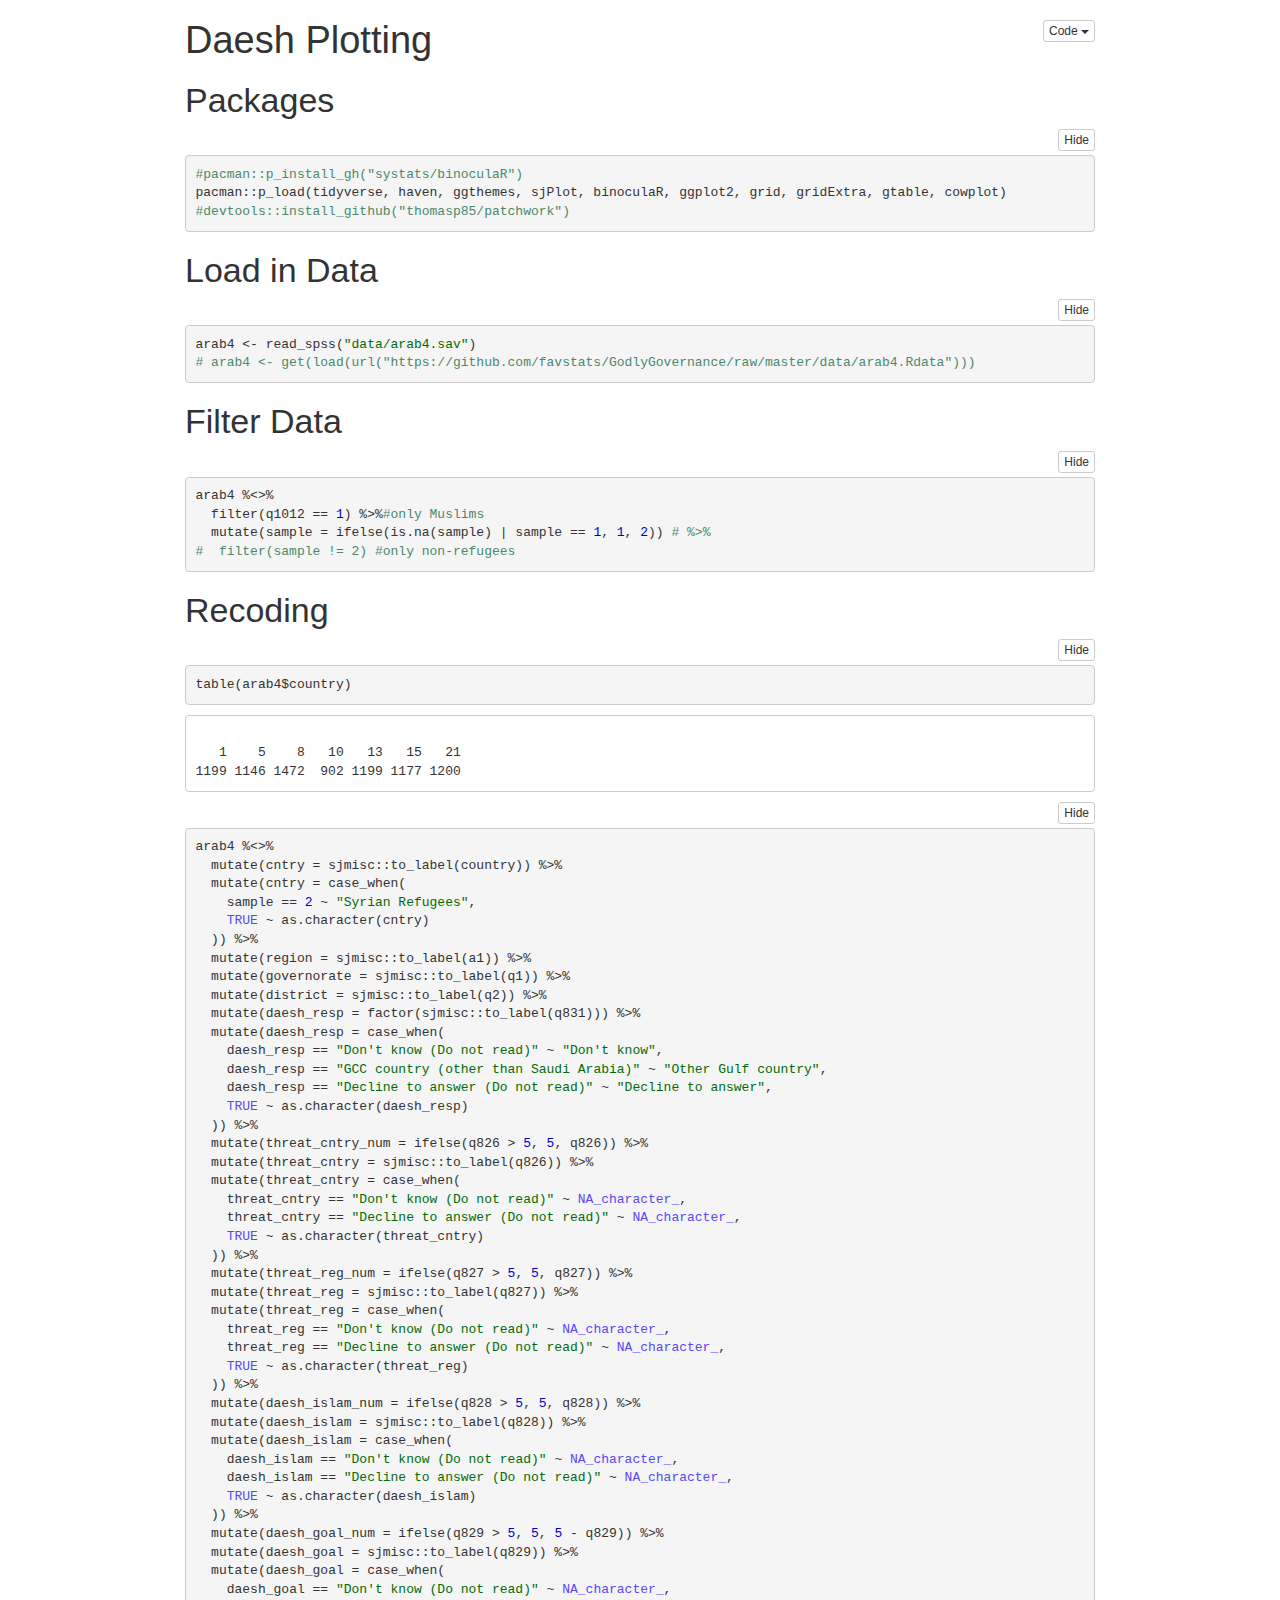
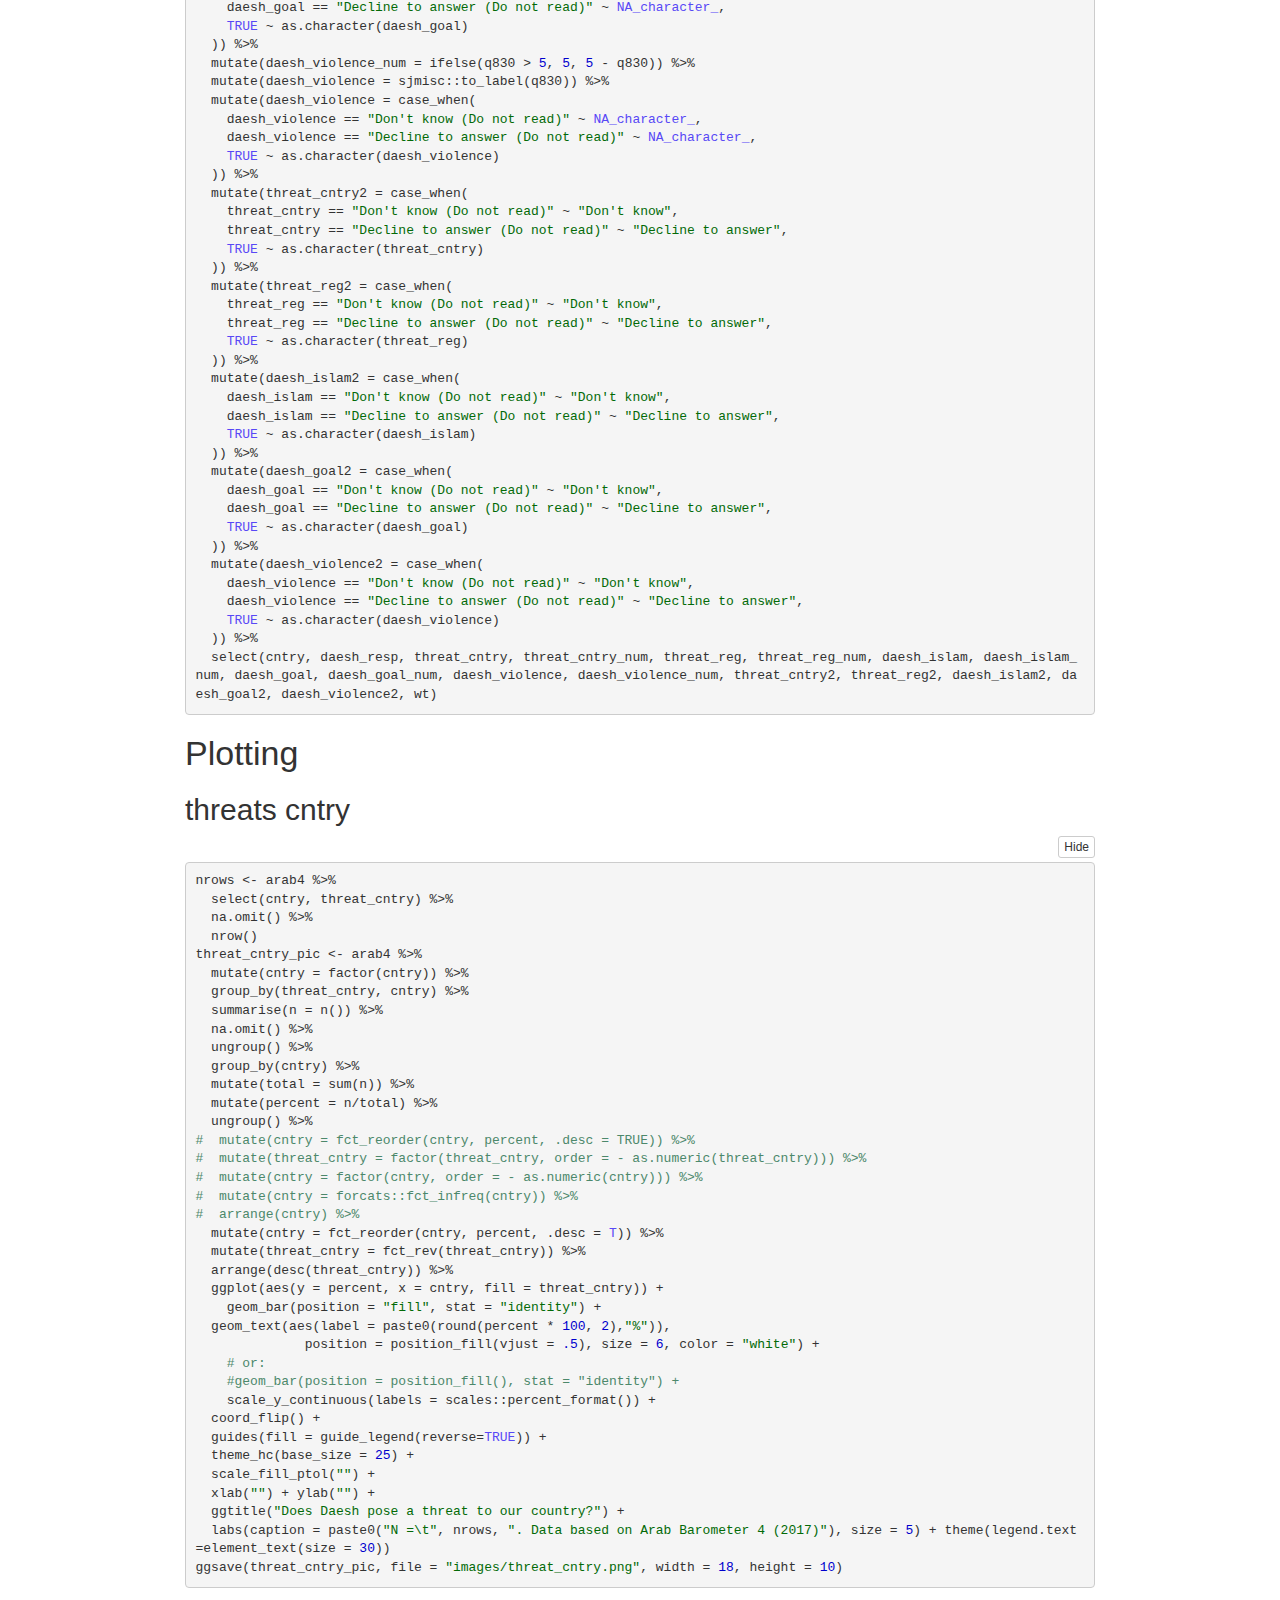
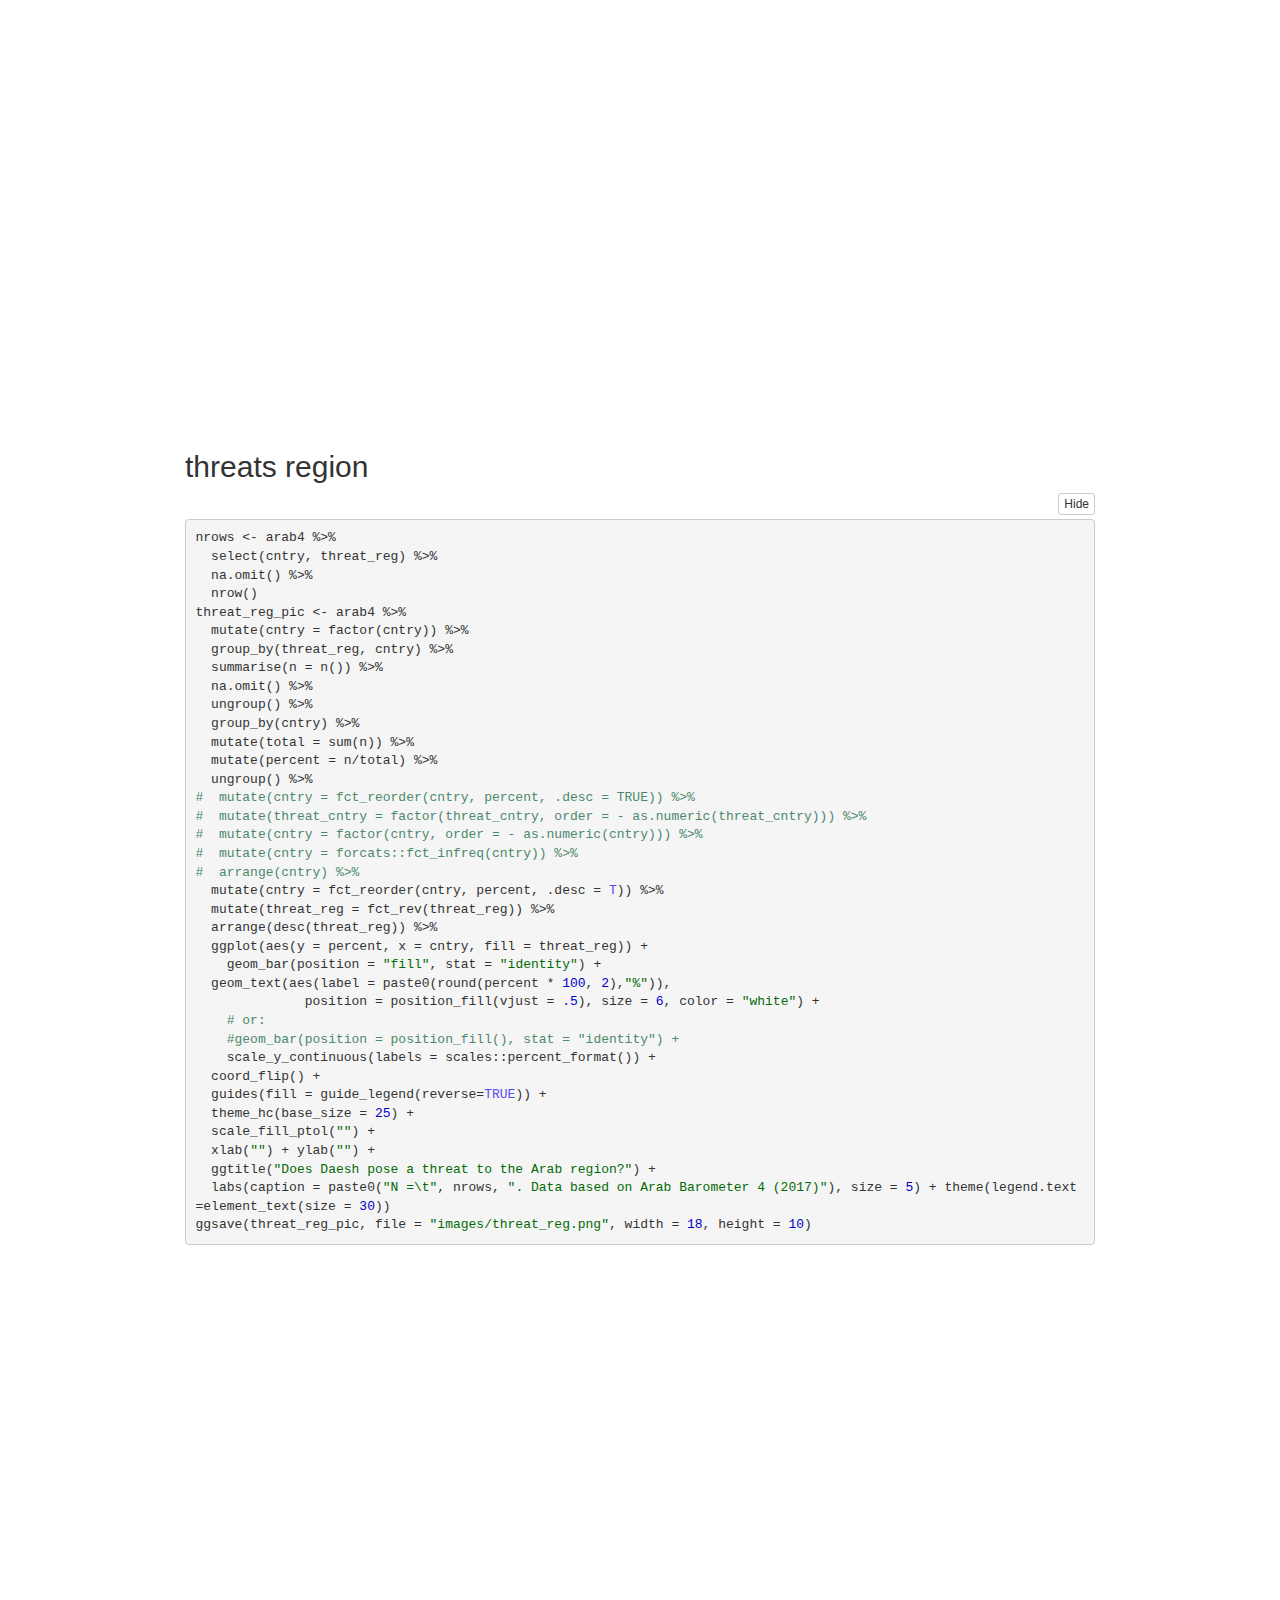
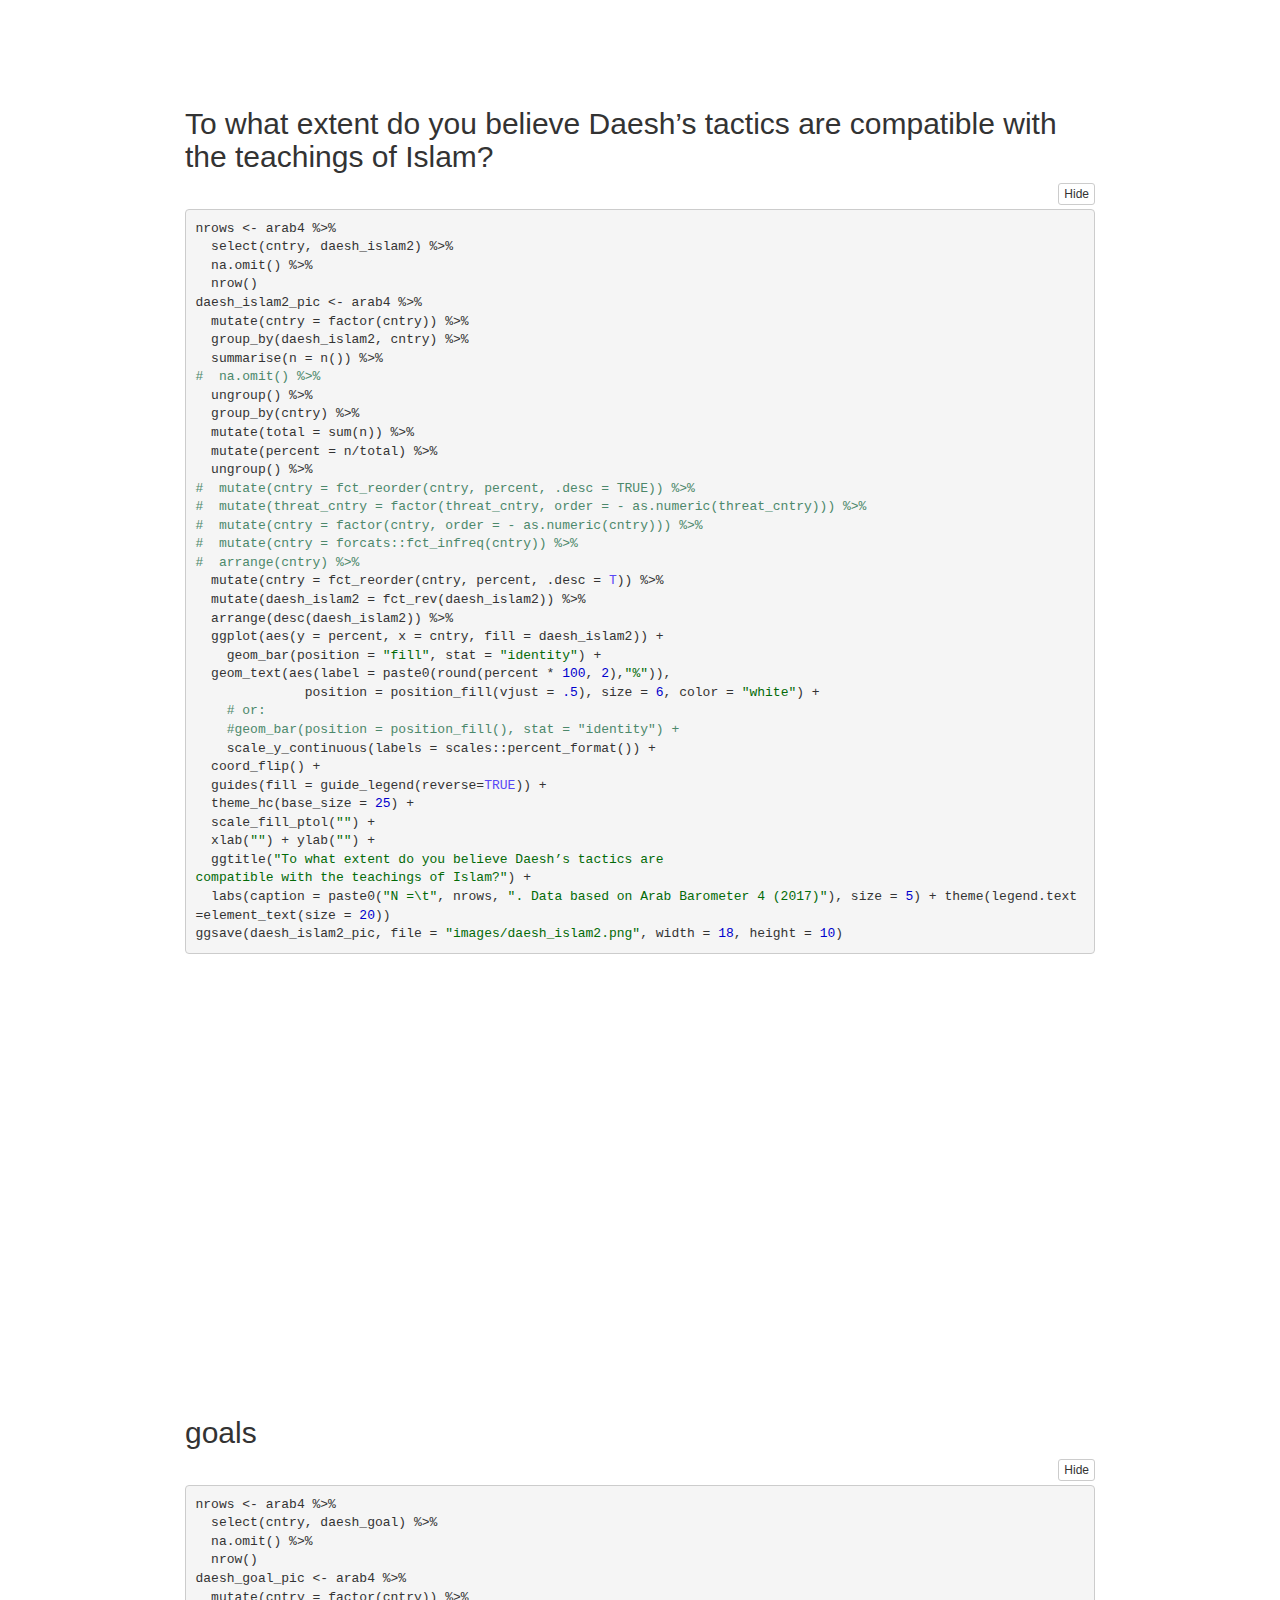
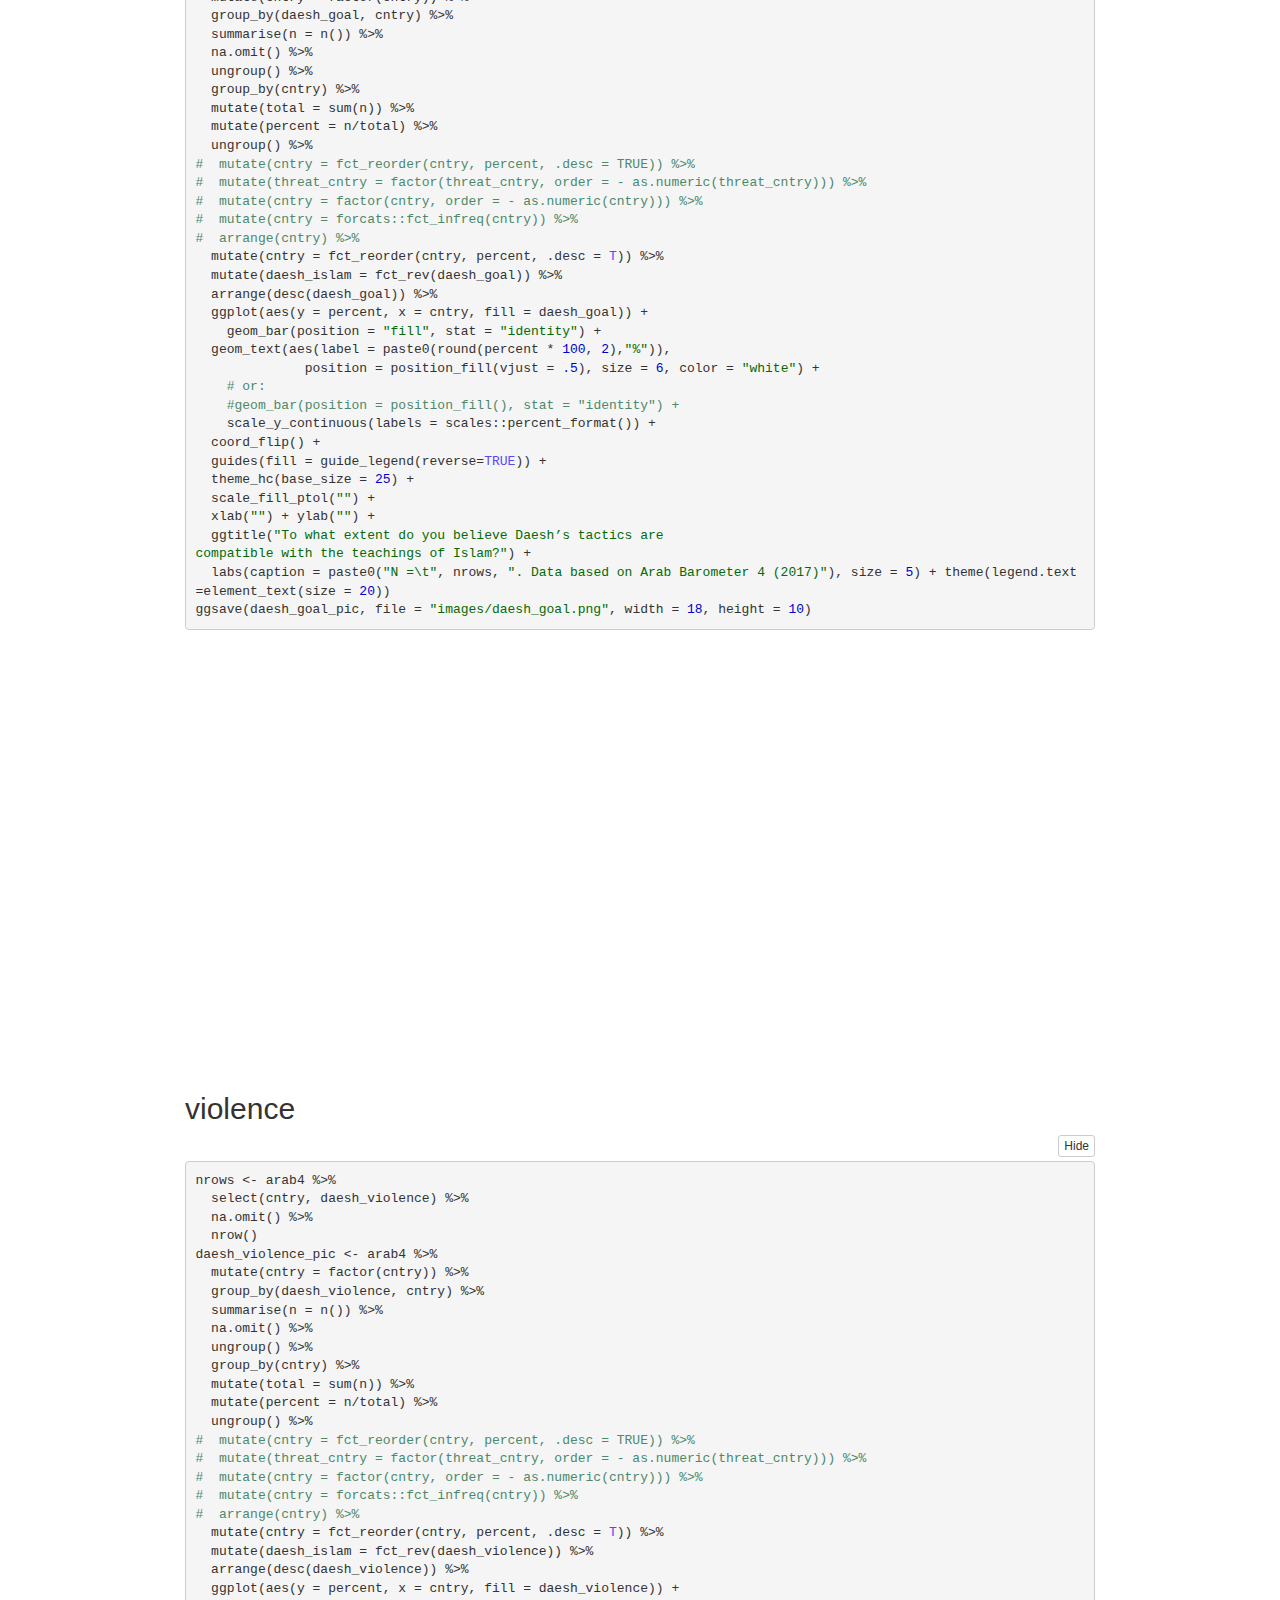
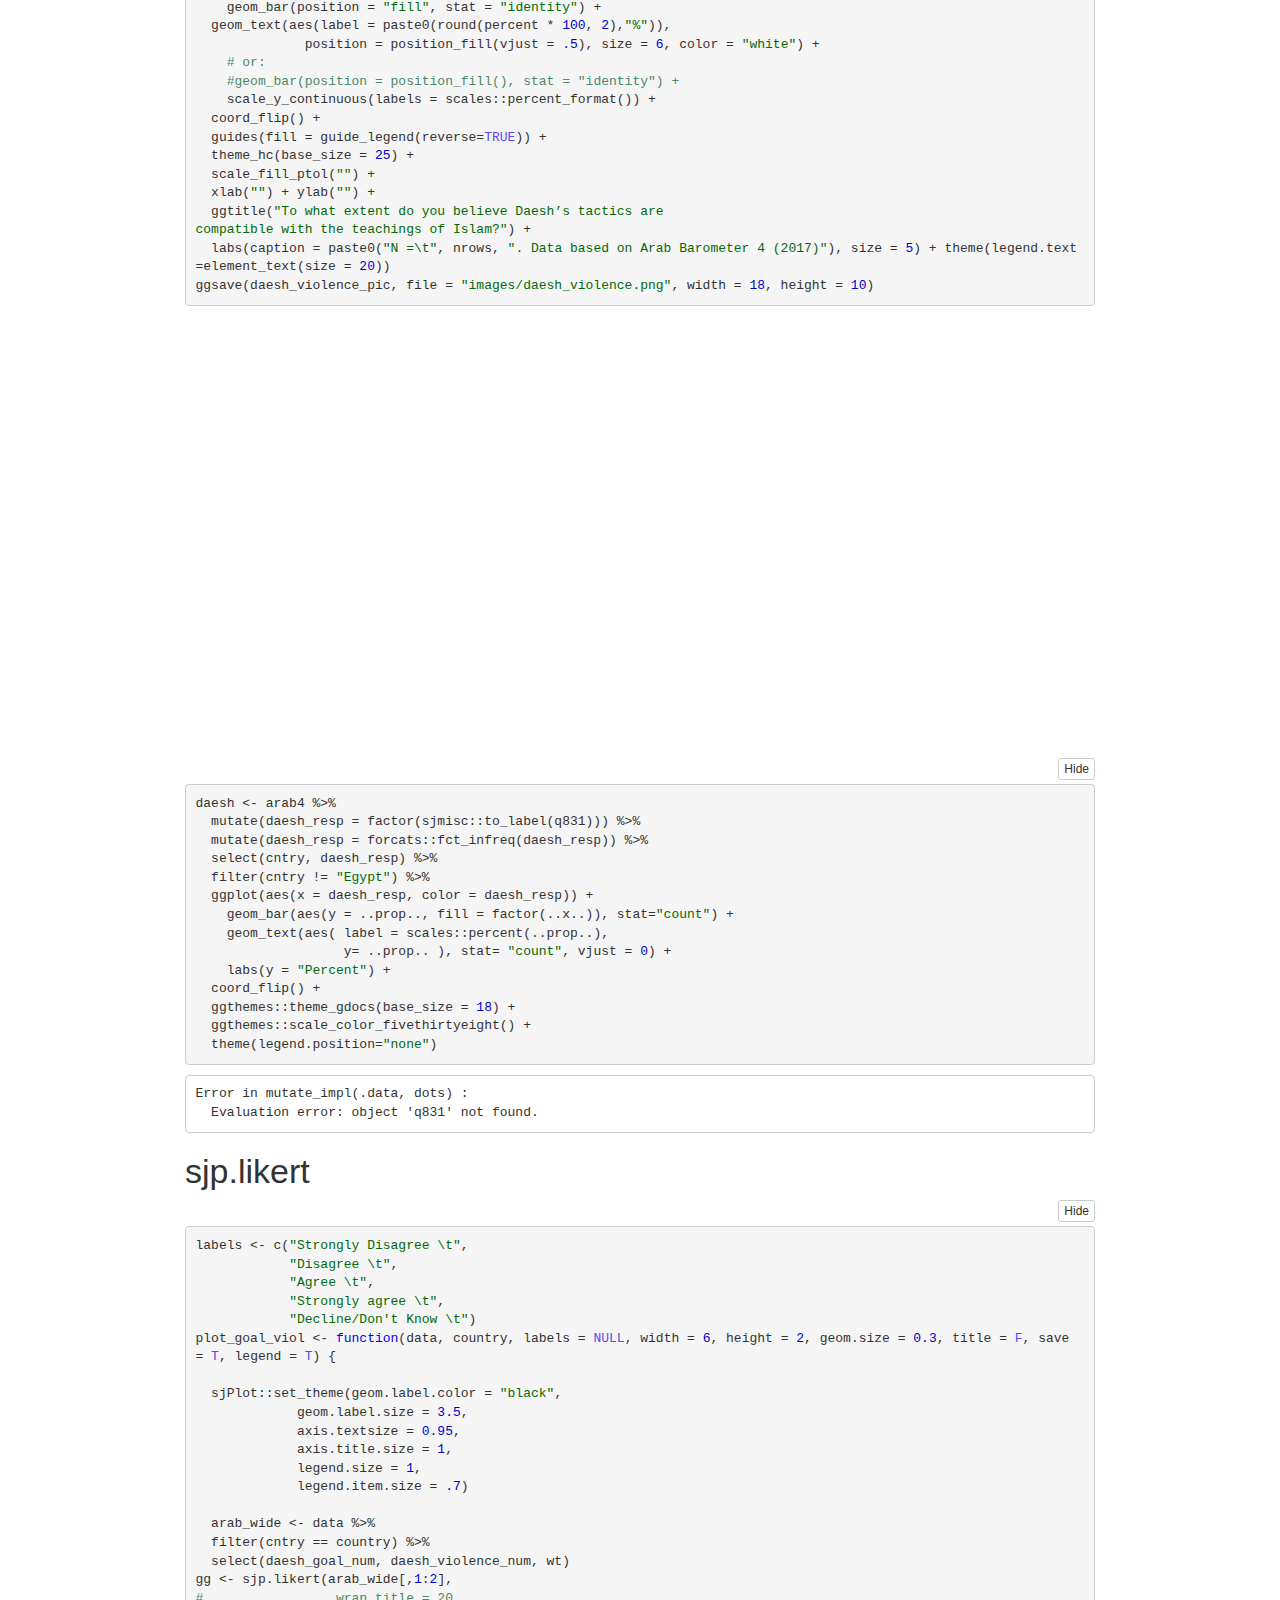
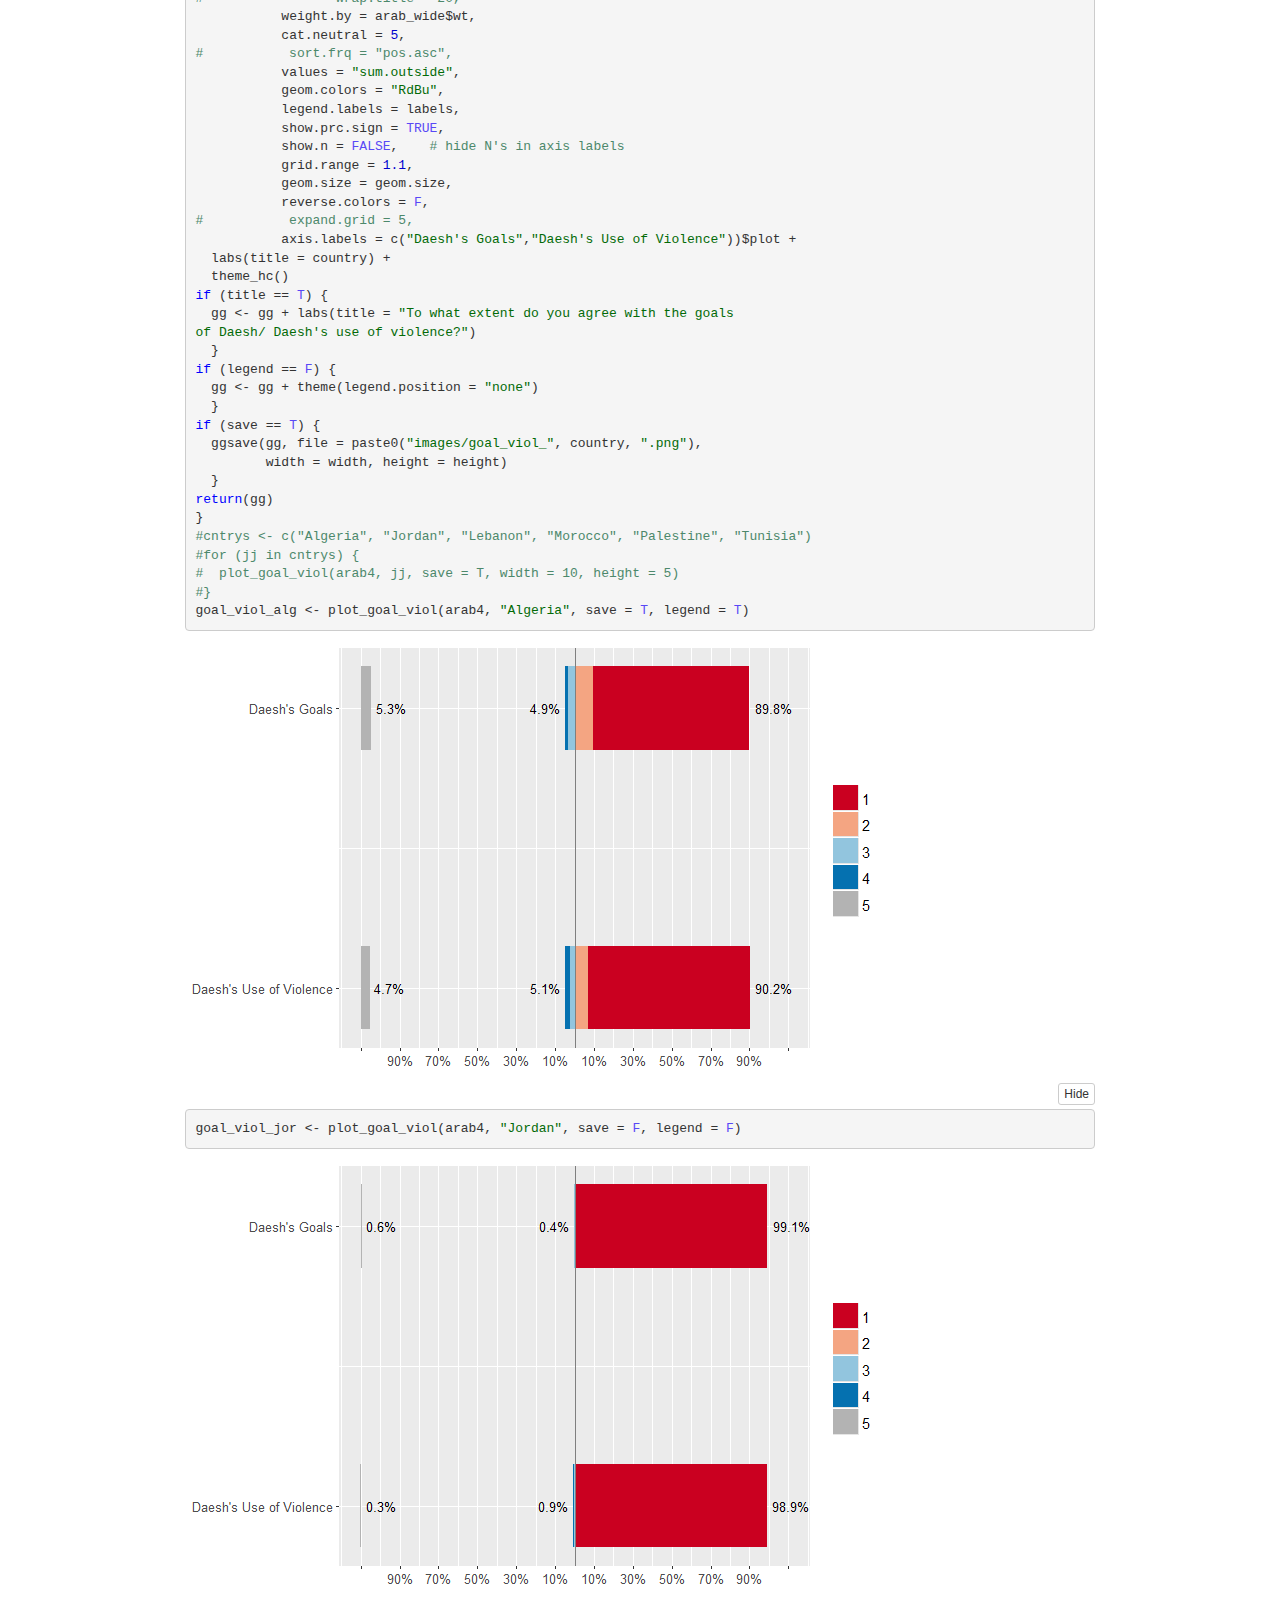
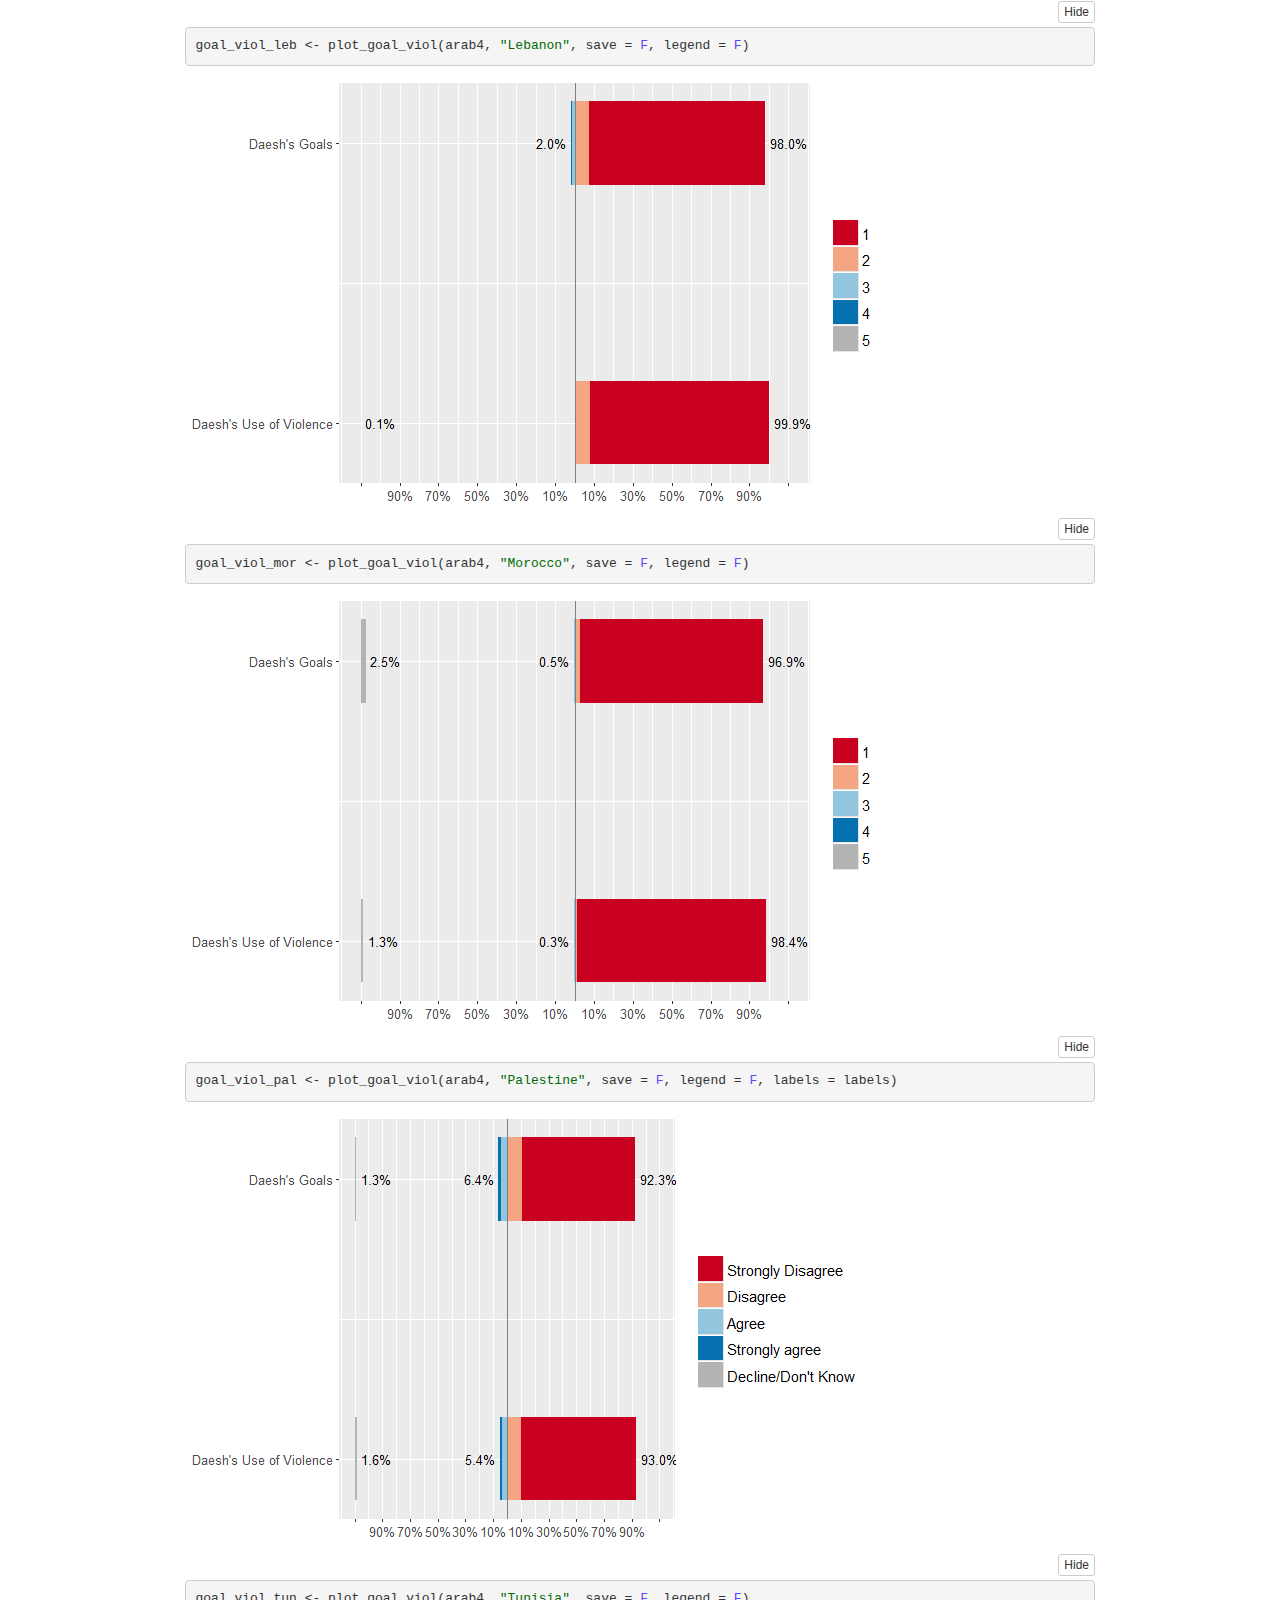
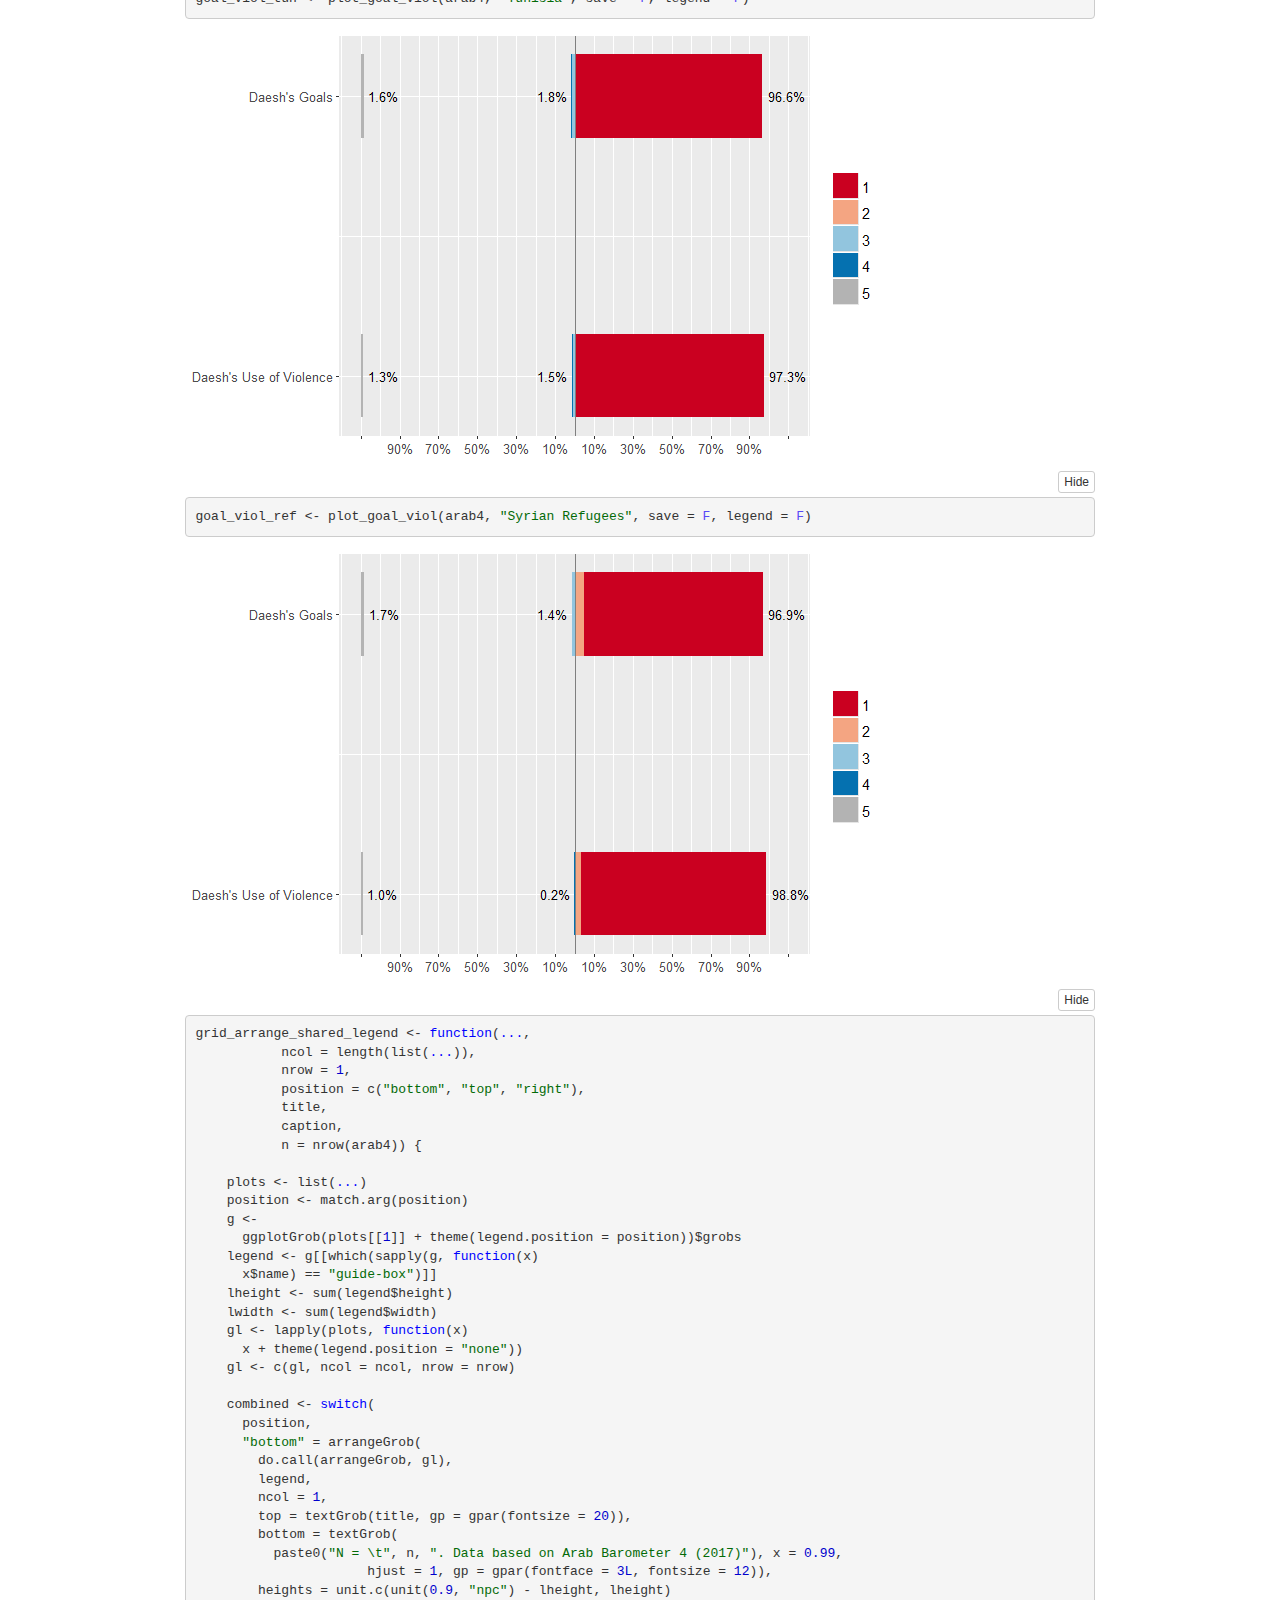
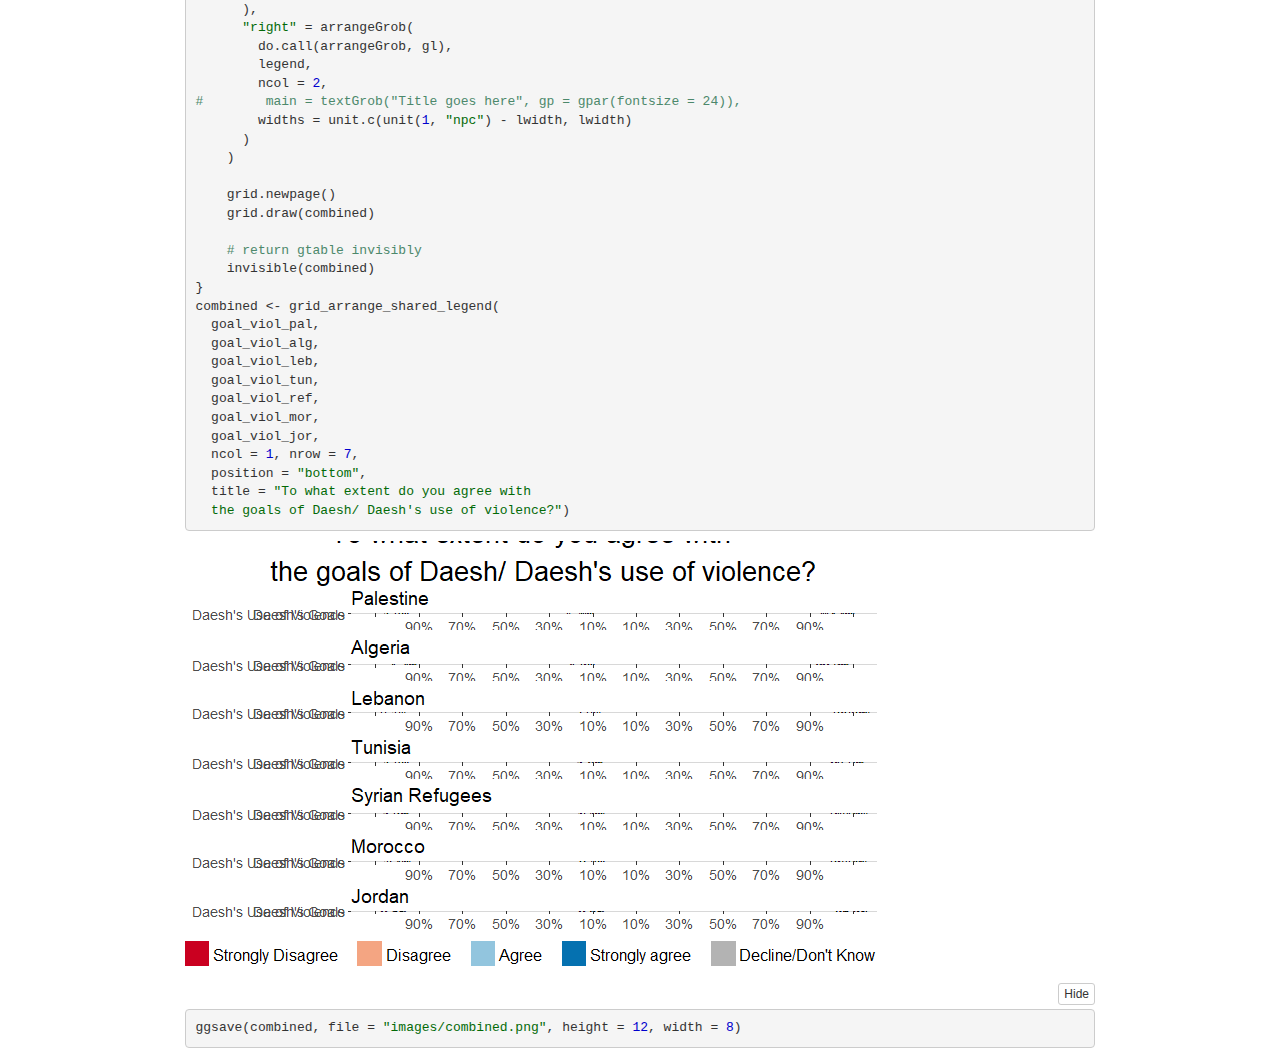
==== commit e0273961: "final plot?" ====
--- a/daesh_plotting.nb.html
+++ b/daesh_plotting.nb.html
@@ -177,19 +177,10 @@
 <h1>Packages</h1>
 <!-- rnb-text-end -->
 <!-- rnb-chunk-begin -->
-<!-- rnb-source-begin [base64] -->
+<!-- rnb-source-begin [base64] -->
 <pre class="r"><code>#pacman::p_install_gh(&quot;systats/binoculaR&quot;)
-pacman::p_load(tidyverse, haven, ggthemes, sjPlot, binoculaR, ggplot2, grid, gridExtra, gtable, cowplot)</code></pre>
-<!-- rnb-source-end -->
-<!-- rnb-output-begin [base64] -->
-<pre><code>Warning message:
-In checkMatrixPackageVersion() : Package version inconsistency detected.
-TMB was built with Matrix version 1.2.12
-Current Matrix version is 1.2.11
-Please re-install 'TMB' from source or ask CRAN for a binary version of 'TMB' matching CRAN's 'Matrix' package</code></pre>
-<!-- rnb-output-end -->
-<!-- rnb-source-begin eyJkYXRhIjoiYGBgclxuI2RldnRvb2xzOjppbnN0YWxsX2dpdGh1YihcInRob21hc3A4NS9wYXRjaHdvcmtcIilcbmBgYCJ9 -->
-<pre class="r"><code>#devtools::install_github(&quot;thomasp85/patchwork&quot;)</code></pre>
+pacman::p_load(tidyverse, haven, ggthemes, sjPlot, binoculaR, ggplot2, grid, gridExtra, gtable, cowplot)
+#devtools::install_github(&quot;thomasp85/patchwork&quot;)</code></pre>
 <!-- rnb-source-end -->
 <!-- rnb-chunk-end -->
 <!-- rnb-text-begin -->
@@ -209,11 +200,11 @@
 <h1>Filter Data</h1>
 <!-- rnb-text-end -->
 <!-- rnb-chunk-begin -->
-<!-- rnb-source-begin [base64] -->
+<!-- rnb-source-begin [base64] -->
 <pre class="r"><code>arab4 %&lt;&gt;%
   filter(q1012 == 1) %&gt;%#only Muslims
-  mutate(sample = ifelse(is.na(sample) | sample == 1, 1, 2)) %&gt;% 
-  filter(sample != 2) #only non-refugees</code></pre>
+  mutate(sample = ifelse(is.na(sample) | sample == 1, 1, 2)) # %&gt;% 
+#  filter(sample != 2) #only non-refugees</code></pre>
 <!-- rnb-source-end -->
 <!-- rnb-chunk-end -->
 <!-- rnb-text-begin -->
@@ -225,14 +216,18 @@
 <!-- rnb-source-begin eyJkYXRhIjoiYGBgclxudGFibGUoYXJhYjQkY291bnRyeSlcbmBgYCJ9 -->
 <pre class="r"><code>table(arab4$country)</code></pre>
 <!-- rnb-source-end -->
-<!-- rnb-output-begin eyJkYXRhIjoiXG4gICAxICAgIDUgICAgOCAgIDEwICAgMTMgICAxNSAgIDIxIFxuMTE5OSAxMTQ2IDExNzIgIDYxNSAxMTk5IDExNzcgMTIwMCBcbiJ9 -->
+<!-- rnb-output-begin eyJkYXRhIjoiXG4gICAxICAgIDUgICAgOCAgIDEwICAgMTMgICAxNSAgIDIxIFxuMTE5OSAxMTQ2IDE0NzIgIDkwMiAxMTk5IDExNzcgMTIwMCBcbiJ9 -->
 <pre><code>
    1    5    8   10   13   15   21 
-1199 1146 1172  615 1199 1177 1200 </code></pre>
+1199 1146 1472  902 1199 1177 1200 </code></pre>
 <!-- rnb-output-end -->
-<!-- rnb-source-begin [base64] -->
+<!-- rnb-source-begin [base64] -->
 <pre class="r"><code>arab4 %&lt;&gt;% 
   mutate(cntry = sjmisc::to_label(country)) %&gt;% 
+  mutate(cntry = case_when(
+    sample == 2 ~ &quot;Syrian Refugees&quot;,
+    TRUE ~ as.character(cntry)
+  )) %&gt;% 
   mutate(region = sjmisc::to_label(a1)) %&gt;% 
   mutate(governorate = sjmisc::to_label(q1)) %&gt;%
   mutate(district = sjmisc::to_label(q2)) %&gt;% 
@@ -353,6 +348,9 @@
   labs(caption = paste0(&quot;N =\t&quot;, nrows, &quot;. Data based on Arab Barometer 4 (2017)&quot;), size = 5) + theme(legend.text=element_text(size = 30))
 ggsave(threat_cntry_pic, file = &quot;images/threat_cntry.png&quot;, width = 18, height = 10)</code></pre>
 <!-- rnb-source-end -->
+<!-- rnb-plot-begin eyJjb25kaXRpb25zIjpbXSwiaGVpZ2h0Ijo0MzIuNjMyOSwic2l6ZV9iZWhhdmlvciI6MCwid2lkdGgiOjcwMH0= -->
+<p><img src="[data-uri]" /></p>
+<!-- rnb-plot-end -->
 <!-- rnb-chunk-end -->
 <!-- rnb-text-begin -->
 </div>
@@ -399,6 +397,9 @@
   labs(caption = paste0(&quot;N =\t&quot;, nrows, &quot;. Data based on Arab Barometer 4 (2017)&quot;), size = 5) + theme(legend.text=element_text(size = 30))
 ggsave(threat_reg_pic, file = &quot;images/threat_reg.png&quot;, width = 18, height = 10)</code></pre>
 <!-- rnb-source-end -->
+<!-- rnb-plot-begin eyJjb25kaXRpb25zIjpbXSwiaGVpZ2h0Ijo0MzIuNjMyOSwic2l6ZV9iZWhhdmlvciI6MCwid2lkdGgiOjcwMH0= -->
+<p><img src="[data-uri]" /></p>
+<!-- rnb-plot-end -->
 <!-- rnb-chunk-end -->
 <!-- rnb-text-begin -->
 </div>
@@ -446,6 +447,9 @@
   labs(caption = paste0(&quot;N =\t&quot;, nrows, &quot;. Data based on Arab Barometer 4 (2017)&quot;), size = 5) + theme(legend.text=element_text(size = 20))
 ggsave(daesh_islam2_pic, file = &quot;images/daesh_islam2.png&quot;, width = 18, height = 10)</code></pre>
 <!-- rnb-source-end -->
+<!-- rnb-plot-begin eyJjb25kaXRpb25zIjpbXSwiaGVpZ2h0Ijo0MzIuNjMyOSwic2l6ZV9iZWhhdmlvciI6MCwid2lkdGgiOjcwMH0= -->
+<p><img src="[data-uri]" /></p>
+<!-- rnb-plot-end -->
 <!-- rnb-chunk-end -->
 <!-- rnb-text-begin -->
 </div>
@@ -493,6 +497,9 @@
   labs(caption = paste0(&quot;N =\t&quot;, nrows, &quot;. Data based on Arab Barometer 4 (2017)&quot;), size = 5) + theme(legend.text=element_text(size = 20))
 ggsave(daesh_goal_pic, file = &quot;images/daesh_goal.png&quot;, width = 18, height = 10)</code></pre>
 <!-- rnb-source-end -->
+<!-- rnb-plot-begin eyJjb25kaXRpb25zIjpbXSwiaGVpZ2h0Ijo0MzIuNjMyOSwic2l6ZV9iZWhhdmlvciI6MCwid2lkdGgiOjcwMH0= -->
+<p><img src="[data-uri]" /></p>
+<!-- rnb-plot-end -->
 <!-- rnb-chunk-end -->
 <!-- rnb-text-begin -->
 </div>
@@ -540,13 +547,15 @@
   labs(caption = paste0(&quot;N =\t&quot;, nrows, &quot;. Data based on Arab Barometer 4 (2017)&quot;), size = 5) + theme(legend.text=element_text(size = 20))
 ggsave(daesh_violence_pic, file = &quot;images/daesh_violence.png&quot;, width = 18, height = 10)</code></pre>
 <!-- rnb-source-end -->
-<!-- rnb-chunk-end -->
-<!-- rnb-text-begin -->
-<!-- rnb-text-end -->
-<!-- rnb-chunk-begin -->
-<!-- rnb-source-begin [base64] -->
-<pre class="r"><code>
-daesh &lt;- arab4 %&gt;% 
+<!-- rnb-plot-begin eyJjb25kaXRpb25zIjpbXSwiaGVpZ2h0Ijo0MzIuNjMyOSwic2l6ZV9iZWhhdmlvciI6MCwid2lkdGgiOjcwMH0= -->
+<p><img src="[data-uri]" /></p>
+<!-- rnb-plot-end -->
+<!-- rnb-chunk-end -->
+<!-- rnb-text-begin -->
+<!-- rnb-text-end -->
+<!-- rnb-chunk-begin -->
+<!-- rnb-source-begin [base64] -->
+<pre class="r"><code>daesh &lt;- arab4 %&gt;% 
   mutate(daesh_resp = factor(sjmisc::to_label(q831))) %&gt;%
   mutate(daesh_resp = forcats::fct_infreq(daesh_resp)) %&gt;% 
   select(cntry, daesh_resp) %&gt;% 
@@ -559,92 +568,28 @@
   coord_flip() +
   ggthemes::theme_gdocs(base_size = 18) +
   ggthemes::scale_color_fivethirtyeight() + 
-  theme(legend.position=&quot;none&quot;)
-  
-
-ggsave(daesh, file = &quot;daesh.png&quot;, height = 10, width = 18)</code></pre>
-<!-- rnb-source-end -->
-<!-- rnb-chunk-end -->
-<!-- rnb-text-begin -->
-<!-- rnb-text-end -->
-<!-- rnb-chunk-begin -->
-<!-- rnb-source-begin [base64] -->
-<pre class="r"><code>plot_daesh &lt;- function(data, cntry_fil = NULL, height = 10, width = 10) {
-
-if(!is.null(cntry_fil)) data %&lt;&gt;% filter(cntry == cntry_fil) 
-  
-n &lt;- data %&gt;% 
-  select(cntry, daesh_resp) %&gt;% 
-  na.omit() %&gt;% 
-  nrow()
-  
-daesh &lt;- data %&gt;% 
-  select(cntry, daesh_resp) %&gt;% 
-  na.omit() %&gt;% 
-  mutate(daesh_resp = forcats::fct_infreq(daesh_resp)) %&gt;% 
-#  mutate(daesh_resp = forcats::fct_explicit_na(daesh_resp)) %&gt;% 
-  ggplot(aes(x = daesh_resp, fill = daesh_resp)) + 
-          geom_bar(aes(y = (prop.table(..count..) * 100))) + 
-#          scale_y_continuous(limits = c(0, max(length(daesh_resp)) + 0.3)) +
-   geom_text(aes(y = prop.table(..count..) * 100 + 2.5, label = paste0(round(prop.table(..count..),4) * 100, '%')), 
-              colour = &quot;black&quot;, 
-              stat = 'count', 
-              size = 9) +
-  coord_flip() +
-  ggthemes::theme_gdocs(base_size = 25) +
-  viridis::scale_fill_viridis(discrete = T) + 
-  theme(legend.position=&quot;none&quot;) +
-  ggtitle(paste0(cntry_fil, &quot;: Who or what is responsible for Daesh?&quot;)) + 
-  labs(caption = paste0(&quot;N =\t&quot;, n, &quot;. Data based on Arab Barometer 4 (2017)&quot;), y = &quot;Percent&quot;, x = NULL)
-
-  
-ggsave(daesh, file = paste0(&quot;daesh_&quot;, cntry_fil,&quot;.png&quot;), height = height, width = width)
-
-return(daesh)
-}
-
-cntrys &lt;- c(&quot;Algeria&quot;, &quot;Jordan&quot;, &quot;Lebanon&quot;, &quot;Morocco&quot;, &quot;Palestine&quot;, 
-&quot;Tunisia&quot;)
-
-for (jj in cntrys) {
-  plot_daesh(arab4, jj, width = 19)
-}
-
-  plot_daesh(arab4, width = 19)</code></pre>
-<!-- rnb-source-end -->
-<!-- rnb-chunk-end -->
-<!-- rnb-text-begin -->
-<!-- rnb-text-end -->
-<!-- rnb-chunk-begin -->
-<!-- rnb-source-begin [base64] -->
-<pre class="r"><code>dat &lt;- arab4 %&gt;% 
-  mutate(daesh_resp = factor(sjmisc::to_label(q831))) %&gt;% 
-    filter(cntry != &quot;Egypt&quot;)
-
-
-ss &lt;- sjPlot::sjp.grpfrq(dat$daesh_resp, dat$cntry, coord.flip = T, geom.size = 3, geom.spacing = 3, show.n = F)
-
-ggsave(ss$plot, file = &quot;ss.png&quot;)
-
-
-sjPlot::sjp.frq(dat$daesh_resp, dat$cntry, coord.flip = T)</code></pre>
-<!-- rnb-source-end -->
-<!-- rnb-chunk-end -->
-<!-- rnb-text-begin -->
-<!-- rnb-text-end -->
-<!-- rnb-chunk-begin -->
-<!-- rnb-source-begin eyJkYXRhIjoiYGBgclxuc2ptaXNjOjpmcnEoc2ptaXNjOjp0b19sYWJlbChhcmFiNCRxNzA5YW9wcG9zZSkpICMgb3Bwb3NlIElzcmFlbFxuYGBgIn0= -->
-<pre class="r"><code>sjmisc::frq(sjmisc::to_label(arab4$q709aoppose)) # oppose Israel</code></pre>
-<!-- rnb-source-end -->
-<!-- rnb-chunk-end -->
-<!-- rnb-text-begin -->
-<!-- rnb-text-end -->
-<!-- rnb-chunk-begin -->
-<!-- rnb-source-begin eyJkYXRhIjoiYGBgclxuUTgzMU90aGVyLiBPdGhlciBzcGVjaWZpZWRcdFxuXG5zam1pc2M6OmZycShzam1pc2M6OnRvX2xhYmVsKGFyYWI0JHE4MzFvdGhlcikpXG5gYGAifQ== -->
-<pre class="r"><code>Q831Other. Other specified  
-
-sjmisc::frq(sjmisc::to_label(arab4$q831other))</code></pre>
-<!-- rnb-source-end -->
+  theme(legend.position=&quot;none&quot;)</code></pre>
+<!-- rnb-source-end -->
+<!-- rnb-output-begin eyJkYXRhIjoiRXJyb3IgaW4gbXV0YXRlX2ltcGwoLmRhdGEsIGRvdHMpIDogXG4gIEV2YWx1YXRpb24gZXJyb3I6IG9iamVjdCAncTgzMScgbm90IGZvdW5kLlxuIn0= -->
+<pre><code>Error in mutate_impl(.data, dots) : 
+  Evaluation error: object 'q831' not found.</code></pre>
+<!-- rnb-output-end -->
+<!-- rnb-chunk-end -->
+<!-- rnb-text-begin -->
+<!-- rnb-text-end -->
+<!-- rnb-chunk-begin -->
+<!-- rnb-chunk-end -->
+<!-- rnb-text-begin -->
+<!-- rnb-text-end -->
+<!-- rnb-chunk-begin -->
+<!-- rnb-chunk-end -->
+<!-- rnb-text-begin -->
+<!-- rnb-text-end -->
+<!-- rnb-chunk-begin -->
+<!-- rnb-chunk-end -->
+<!-- rnb-text-begin -->
+<!-- rnb-text-end -->
+<!-- rnb-chunk-begin -->
 <!-- rnb-chunk-end -->
 <!-- rnb-text-begin -->
 </div>
@@ -653,37 +598,26 @@
 <h1>sjp.likert</h1>
 <!-- rnb-text-end -->
 <!-- rnb-chunk-begin -->
-<!-- rnb-plot-begin eyJjb25kaXRpb25zIjpbXSwiaGVpZ2h0Ijo0MDQuMjAyNywic2l6ZV9iZWhhdmlvciI6MCwid2lkdGgiOjY1NH0= -->
-<p><img src="[data-uri]" /></p>
-<!-- rnb-plot-end -->
-<!-- rnb-plot-begin eyJjb25kaXRpb25zIjpbXSwiaGVpZ2h0Ijo0MDQuMjAyNywic2l6ZV9iZWhhdmlvciI6MCwid2lkdGgiOjY1NH0= -->
-<p><img src="[data-uri]" /></p>
-<!-- rnb-plot-end -->
-<!-- rnb-plot-begin eyJjb25kaXRpb25zIjpbXSwiaGVpZ2h0Ijo0MDQuMjAyNywic2l6ZV9iZWhhdmlvciI6MCwid2lkdGgiOjY1NH0= -->
-<p><img src="[data-uri]" /></p>
-<!-- rnb-plot-end -->
-<!-- rnb-plot-begin eyJjb25kaXRpb25zIjpbXSwiaGVpZ2h0Ijo0MDQuMjAyNywic2l6ZV9iZWhhdmlvciI6MCwid2lkdGgiOjY1NH0= -->
-<p><img src="[data-uri]" /></p>
-<!-- rnb-plot-end -->
-<!-- rnb-plot-begin eyJjb25kaXRpb25zIjpbXSwiaGVpZ2h0Ijo0MDQuMjAyNywic2l6ZV9iZWhhdmlvciI6MCwid2lkdGgiOjY1NH0= -->
-<p><img src="[data-uri]" /></p>
-<!-- rnb-plot-end -->
-<!-- rnb-plot-begin eyJjb25kaXRpb25zIjpbXSwiaGVpZ2h0Ijo0MDQuMjAyNywic2l6ZV9iZWhhdmlvciI6MCwid2lkdGgiOjY1NH0= -->
-<p><img src="[data-uri]" /></p>
-<!-- rnb-plot-end -->
-<!-- rnb-source-begin [base64]/[base64] -->
-<pre class="r"><code>labels &lt;- c(&quot;Strongly agree&quot;,
-            &quot;Agree&quot;,
-            &quot;Disagree&quot;,
-            &quot;Strongly Disagree&quot;,
-            &quot;Decline/Don't Know&quot;)
+<!-- rnb-source-begin [base64] -->
+<pre class="r"><code>labels &lt;- c(&quot;Strongly Disagree \t&quot;,
+            &quot;Disagree \t&quot;,
+            &quot;Agree \t&quot;,
+            &quot;Strongly agree \t&quot;,
+            &quot;Decline/Don't Know \t&quot;)
 plot_goal_viol &lt;- function(data, country, labels = NULL, width = 6, height = 2, geom.size = 0.3, title = F, save = T, legend = T) {
+  
+  sjPlot::set_theme(geom.label.color = &quot;black&quot;, 
+             geom.label.size = 3.5,
+             axis.textsize = 0.95, 
+             axis.title.size = 1,
+             legend.size = 1,
+             legend.item.size = .7)
   
   arab_wide &lt;- data %&gt;% 
   filter(cntry == country) %&gt;% 
   select(daesh_goal_num, daesh_violence_num, wt)  
 gg &lt;- sjp.likert(arab_wide[,1:2], 
-                 wrap.title = 20,
+#                 wrap.title = 20,
            weight.by = arab_wide$wt,
            cat.neutral = 5,
 #           sort.frq = &quot;pos.asc&quot;,
@@ -692,73 +626,79 @@
            legend.labels = labels,
            show.prc.sign = TRUE,
            show.n = FALSE,    # hide N's in axis labels
-           grid.range = 1,
+           grid.range = 1.1,
            geom.size = geom.size,
-           reverse.colors = TRUE, 
-           expand.grid = 5,
+           reverse.colors = F, 
+#           expand.grid = 5,
            axis.labels = c(&quot;Daesh's Goals&quot;,&quot;Daesh's Use of Violence&quot;))$plot +
   labs(title = country) +
   theme_hc()
 if (title == T) {
   gg &lt;- gg + labs(title = &quot;To what extent do you agree with the goals
 of Daesh/ Daesh's use of violence?&quot;)
-}
+  }
 if (legend == F) {
   gg &lt;- gg + theme(legend.position = &quot;none&quot;)
-}
+  }
 if (save == T) {
   ggsave(gg, file = paste0(&quot;images/goal_viol_&quot;, country, &quot;.png&quot;), 
          width = width, height = height)
   }
 return(gg)
 }
-cntrys &lt;- c(&quot;Algeria&quot;, &quot;Jordan&quot;, &quot;Lebanon&quot;, &quot;Morocco&quot;, &quot;Palestine&quot;, 
-&quot;Tunisia&quot;)
-for (jj in cntrys) {
-  plot_goal_viol(arab4, jj, save = T, width = 10, height = 5)
-}
-
-goal_viol_alg &lt;- plot_goal_viol(arab4, &quot;Algeria&quot;, save = F, legend = F, labels = labels)</code></pre>
-<!-- rnb-source-end -->
-<!-- rnb-plot-begin eyJjb25kaXRpb25zIjpbXSwiaGVpZ2h0Ijo0MDQuMjAyNywic2l6ZV9iZWhhdmlvciI6MCwid2lkdGgiOjY1NH0= -->
-<p><img src="[data-uri]" /></p>
+#cntrys &lt;- c(&quot;Algeria&quot;, &quot;Jordan&quot;, &quot;Lebanon&quot;, &quot;Morocco&quot;, &quot;Palestine&quot;, &quot;Tunisia&quot;)
+#for (jj in cntrys) {
+#  plot_goal_viol(arab4, jj, save = T, width = 10, height = 5)
+#}
+goal_viol_alg &lt;- plot_goal_viol(arab4, &quot;Algeria&quot;, save = T, legend = T)</code></pre>
+<!-- rnb-source-end -->
+<!-- rnb-plot-begin eyJjb25kaXRpb25zIjpbXSwiaGVpZ2h0Ijo0MzIuNjMyOSwic2l6ZV9iZWhhdmlvciI6MCwid2lkdGgiOjcwMH0= -->
+<p><img src="[data-uri]" /></p>
 <!-- rnb-plot-end -->
 <!-- rnb-source-begin eyJkYXRhIjoiYGBgclxuZ29hbF92aW9sX2pvciA8LSBwbG90X2dvYWxfdmlvbChhcmFiNCwgXCJKb3JkYW5cIiwgc2F2ZSA9IEYsIGxlZ2VuZCA9IEYpXG5gYGAifQ== -->
 <pre class="r"><code>goal_viol_jor &lt;- plot_goal_viol(arab4, &quot;Jordan&quot;, save = F, legend = F)</code></pre>
 <!-- rnb-source-end -->
-<!-- rnb-plot-begin eyJjb25kaXRpb25zIjpbXSwiaGVpZ2h0Ijo0MDQuMjAyNywic2l6ZV9iZWhhdmlvciI6MCwid2lkdGgiOjY1NH0= -->
-<p><img src="[data-uri]" /></p>
+<!-- rnb-plot-begin eyJjb25kaXRpb25zIjpbXSwiaGVpZ2h0Ijo0MzIuNjMyOSwic2l6ZV9iZWhhdmlvciI6MCwid2lkdGgiOjcwMH0= -->
+<p><img src="[data-uri]" /></p>
 <!-- rnb-plot-end -->
 <!-- rnb-source-begin eyJkYXRhIjoiYGBgclxuZ29hbF92aW9sX2xlYiA8LSBwbG90X2dvYWxfdmlvbChhcmFiNCwgXCJMZWJhbm9uXCIsIHNhdmUgPSBGLCBsZWdlbmQgPSBGKVxuYGBgIn0= -->
 <pre class="r"><code>goal_viol_leb &lt;- plot_goal_viol(arab4, &quot;Lebanon&quot;, save = F, legend = F)</code></pre>
 <!-- rnb-source-end -->
-<!-- rnb-plot-begin eyJjb25kaXRpb25zIjpbXSwiaGVpZ2h0Ijo0MDQuMjAyNywic2l6ZV9iZWhhdmlvciI6MCwid2lkdGgiOjY1NH0= -->
-<p><img src="[data-uri]" /></p>
+<!-- rnb-plot-begin eyJjb25kaXRpb25zIjpbXSwiaGVpZ2h0Ijo0MzIuNjMyOSwic2l6ZV9iZWhhdmlvciI6MCwid2lkdGgiOjcwMH0= -->
+<p><img src="[data-uri]" /></p>
 <!-- rnb-plot-end -->
 <!-- rnb-source-begin eyJkYXRhIjoiYGBgclxuZ29hbF92aW9sX21vciA8LSBwbG90X2dvYWxfdmlvbChhcmFiNCwgXCJNb3JvY2NvXCIsIHNhdmUgPSBGLCBsZWdlbmQgPSBGKVxuYGBgIn0= -->
 <pre class="r"><code>goal_viol_mor &lt;- plot_goal_viol(arab4, &quot;Morocco&quot;, save = F, legend = F)</code></pre>
 <!-- rnb-source-end -->
-<!-- rnb-plot-begin eyJjb25kaXRpb25zIjpbXSwiaGVpZ2h0Ijo0MDQuMjAyNywic2l6ZV9iZWhhdmlvciI6MCwid2lkdGgiOjY1NH0= -->
-<p><img src="[data-uri]" /></p>
-<!-- rnb-plot-end -->
-<!-- rnb-source-begin eyJkYXRhIjoiYGBgclxuZ29hbF92aW9sX3BhbCA8LSBwbG90X2dvYWxfdmlvbChhcmFiNCwgXCJQYWxlc3RpbmVcIiwgc2F2ZSA9IEYsIGxlZ2VuZCA9IEYpXG5gYGAifQ== -->
-<pre class="r"><code>goal_viol_pal &lt;- plot_goal_viol(arab4, &quot;Palestine&quot;, save = F, legend = F)</code></pre>
-<!-- rnb-source-end -->
-<!-- rnb-plot-begin eyJjb25kaXRpb25zIjpbXSwiaGVpZ2h0Ijo0MDQuMjAyNywic2l6ZV9iZWhhdmlvciI6MCwid2lkdGgiOjY1NH0= -->
-<p><img src="[data-uri]" /></p>
+<!-- rnb-plot-begin eyJjb25kaXRpb25zIjpbXSwiaGVpZ2h0Ijo0MzIuNjMyOSwic2l6ZV9iZWhhdmlvciI6MCwid2lkdGgiOjcwMH0= -->
+<p><img src="[data-uri]" /></p>
+<!-- rnb-plot-end -->
+<!-- rnb-source-begin eyJkYXRhIjoiYGBgclxuZ29hbF92aW9sX3BhbCA8LSBwbG90X2dvYWxfdmlvbChhcmFiNCwgXCJQYWxlc3RpbmVcIiwgc2F2ZSA9IEYsIGxlZ2VuZCA9IEYsIGxhYmVscyA9IGxhYmVscylcbmBgYCJ9 -->
+<pre class="r"><code>goal_viol_pal &lt;- plot_goal_viol(arab4, &quot;Palestine&quot;, save = F, legend = F, labels = labels)</code></pre>
+<!-- rnb-source-end -->
+<!-- rnb-plot-begin eyJjb25kaXRpb25zIjpbXSwiaGVpZ2h0Ijo0MzIuNjMyOSwic2l6ZV9iZWhhdmlvciI6MCwid2lkdGgiOjcwMH0= -->
+<p><img src="[data-uri]" /></p>
 <!-- rnb-plot-end -->
 <!-- rnb-source-begin eyJkYXRhIjoiYGBgclxuZ29hbF92aW9sX3R1biA8LSBwbG90X2dvYWxfdmlvbChhcmFiNCwgXCJUdW5pc2lhXCIsIHNhdmUgPSBGLCBsZWdlbmQgPSBGKVxuYGBgIn0= -->
 <pre class="r"><code>goal_viol_tun &lt;- plot_goal_viol(arab4, &quot;Tunisia&quot;, save = F, legend = F)</code></pre>
 <!-- rnb-source-end -->
-<!-- rnb-plot-begin eyJjb25kaXRpb25zIjpbXSwiaGVpZ2h0Ijo0MDQuMjAyNywic2l6ZV9iZWhhdmlvciI6MCwid2lkdGgiOjY1NH0= -->
-<p><img src="[data-uri]" /></p>
-<!-- rnb-plot-end -->
-<!-- rnb-source-begin [base64] -->
+<!-- rnb-plot-begin eyJjb25kaXRpb25zIjpbXSwiaGVpZ2h0Ijo0MzIuNjMyOSwic2l6ZV9iZWhhdmlvciI6MCwid2lkdGgiOjcwMH0= -->
+<p><img src="[data-uri]" /></p>
+<!-- rnb-plot-end -->
+<!-- rnb-source-begin eyJkYXRhIjoiYGBgclxuZ29hbF92aW9sX3JlZiA8LSBwbG90X2dvYWxfdmlvbChhcmFiNCwgXCJTeXJpYW4gUmVmdWdlZXNcIiwgc2F2ZSA9IEYsIGxlZ2VuZCA9IEYpXG5gYGAifQ== -->
+<pre class="r"><code>goal_viol_ref &lt;- plot_goal_viol(arab4, &quot;Syrian Refugees&quot;, save = F, legend = F)</code></pre>
+<!-- rnb-source-end -->
+<!-- rnb-plot-begin eyJjb25kaXRpb25zIjpbXSwiaGVpZ2h0Ijo0MzIuNjMyOSwic2l6ZV9iZWhhdmlvciI6MCwid2lkdGgiOjcwMH0= -->
+<p><img src="[data-uri]" /></p>
+<!-- rnb-plot-end -->
+<!-- rnb-source-begin [base64] -->
 <pre class="r"><code>grid_arrange_shared_legend &lt;- function(...,
            ncol = length(list(...)),
            nrow = 1,
            position = c(&quot;bottom&quot;, &quot;top&quot;, &quot;right&quot;),
-           title) {
+           title,
+           caption,
+           n = nrow(arab4)) {
     
     plots &lt;- list(...)
     position &lt;- match.arg(position)
@@ -778,7 +718,10 @@
         do.call(arrangeGrob, gl),
         legend,
         ncol = 1,
-        top = textGrob(title, gp = gpar(fontsize = 20)),
+        top = textGrob(title, gp = gpar(fontsize = 20)), 
+        bottom = textGrob(
+          paste0(&quot;N = \t&quot;, n, &quot;. Data based on Arab Barometer 4 (2017)&quot;), x = 0.99, 
+                      hjust = 1, gp = gpar(fontface = 3L, fontsize = 12)),
         heights = unit.c(unit(0.9, &quot;npc&quot;) - lheight, lheight)
       ),
       &quot;right&quot; = arrangeGrob(
@@ -790,65 +733,41 @@
       )
     )
     
-#    title &lt;- textGrob(&quot;Title&quot;,gp=gpar(fontsize=50))
-    
-#    combined &lt;- gtable_add_grob(
-#    combined, 
-#    title, 1, 1, 1, 1)
-    
     grid.newpage()
     grid.draw(combined)
     
     # return gtable invisibly
     invisible(combined)
 }
-combined &lt;- grid_arrange_shared_legend( goal_viol_alg, 
-             goal_viol_jor, 
-             goal_viol_leb, 
-             goal_viol_mor, 
-             goal_viol_pal,
-             goal_viol_tun, ncol = 1, nrow = 6, 
-             position = &quot;bottom&quot;,
-             title = &quot;To what extent do you agree with the goals
-of Daesh/ Daesh's use of violence?&quot;) </code></pre>
-<!-- rnb-source-end -->
-<!-- rnb-plot-begin eyJjb25kaXRpb25zIjpbXSwiaGVpZ2h0Ijo0MDQuMjAyNywic2l6ZV9iZWhhdmlvciI6MCwid2lkdGgiOjY1NH0= -->
-<p><img src="[data-uri]" /></p>
-<!-- rnb-plot-end -->
-<!-- rnb-source-begin eyJkYXRhIjoiYGBgclxuZ2dzYXZlKGNvbWJpbmVkLCBmaWxlID0gXCJpbWFnZXMvY29tYmluZWQucG5nXCIsIGhlaWdodCA9IDEwLCB3aWR0aCA9IDYpXG5gYGAifQ== -->
-<pre class="r"><code>ggsave(combined, file = &quot;images/combined.png&quot;, height = 10, width = 6)</code></pre>
-<!-- rnb-source-end -->
-<!-- rnb-chunk-end -->
-<!-- rnb-text-begin -->
-<!-- rnb-text-end -->
-<!-- rnb-chunk-begin -->
-<!-- rnb-source-begin [base64] -->
-<pre class="r"><code>    combined &lt;- switch(
-      position,
-      &quot;bottom&quot; = arrangeGrob(
-        do.call(arrangeGrob, gl),
-        legend,
-        ncol = 1,
-        heights = unit.c(unit(1, &quot;npc&quot;) - lheight, lheight)
-      ),
-      &quot;right&quot; = arrangeGrob(
-        do.call(arrangeGrob, gl),
-        legend,
-        ncol = 2,
-        widths = unit.c(unit(1, &quot;npc&quot;) - lwidth, lwidth)
-      )
-    )
-</code></pre>
-<!-- rnb-source-end -->
-<!-- rnb-output-begin eyJkYXRhIjoiRXJyb3IgaW4gbnJvdyAqIG5jb2wgOiBub24tbnVtZXJpYyBhcmd1bWVudCB0byBiaW5hcnkgb3BlcmF0b3JcbiJ9 -->
-<pre><code>Error in nrow * ncol : non-numeric argument to binary operator</code></pre>
-<!-- rnb-output-end -->
-<!-- rnb-chunk-end -->
-<!-- rnb-text-begin -->
-<!-- rnb-text-end -->
-</div>
-
-<div id="rmd-source-code">[base64]/[base64]/[base64]/[base64]/[base64]</div>
+combined &lt;- grid_arrange_shared_legend(
+  goal_viol_pal,
+  goal_viol_alg, 
+  goal_viol_leb,
+  goal_viol_tun,
+  goal_viol_ref,
+  goal_viol_mor,
+  goal_viol_jor,
+  ncol = 1, nrow = 7, 
+  position = &quot;bottom&quot;,
+  title = &quot;To what extent do you agree with 
+  the goals of Daesh/ Daesh's use of violence?&quot;) </code></pre>
+<!-- rnb-source-end -->
+<!-- rnb-plot-begin eyJjb25kaXRpb25zIjpbXSwiaGVpZ2h0Ijo0MzIuNjMyOSwic2l6ZV9iZWhhdmlvciI6MCwid2lkdGgiOjcwMH0= -->
+<p><img src="[data-uri]" /></p>
+<!-- rnb-plot-end -->
+<!-- rnb-source-begin eyJkYXRhIjoiYGBgclxuZ2dzYXZlKGNvbWJpbmVkLCBmaWxlID0gXCJpbWFnZXMvY29tYmluZWQucG5nXCIsIGhlaWdodCA9IDEyLCB3aWR0aCA9IDgpXG5gYGAifQ== -->
+<pre class="r"><code>ggsave(combined, file = &quot;images/combined.png&quot;, height = 12, width = 8)</code></pre>
+<!-- rnb-source-end -->
+<!-- rnb-chunk-end -->
+<!-- rnb-text-begin -->
+<!-- rnb-text-end -->
+<!-- rnb-chunk-begin -->
+<!-- rnb-chunk-end -->
+<!-- rnb-text-begin -->
+<!-- rnb-text-end -->
+</div>
+
+<div id="rmd-source-code">[base64]/[base64]/IikgKyANCiAgbGFicyhjYXB0aW9uID0gcGFzdGUwKCJOID1cdCIsIG5yb3dzLCAiLiBEYXRhIGJhc2VkIG9uIEFyYWIgQm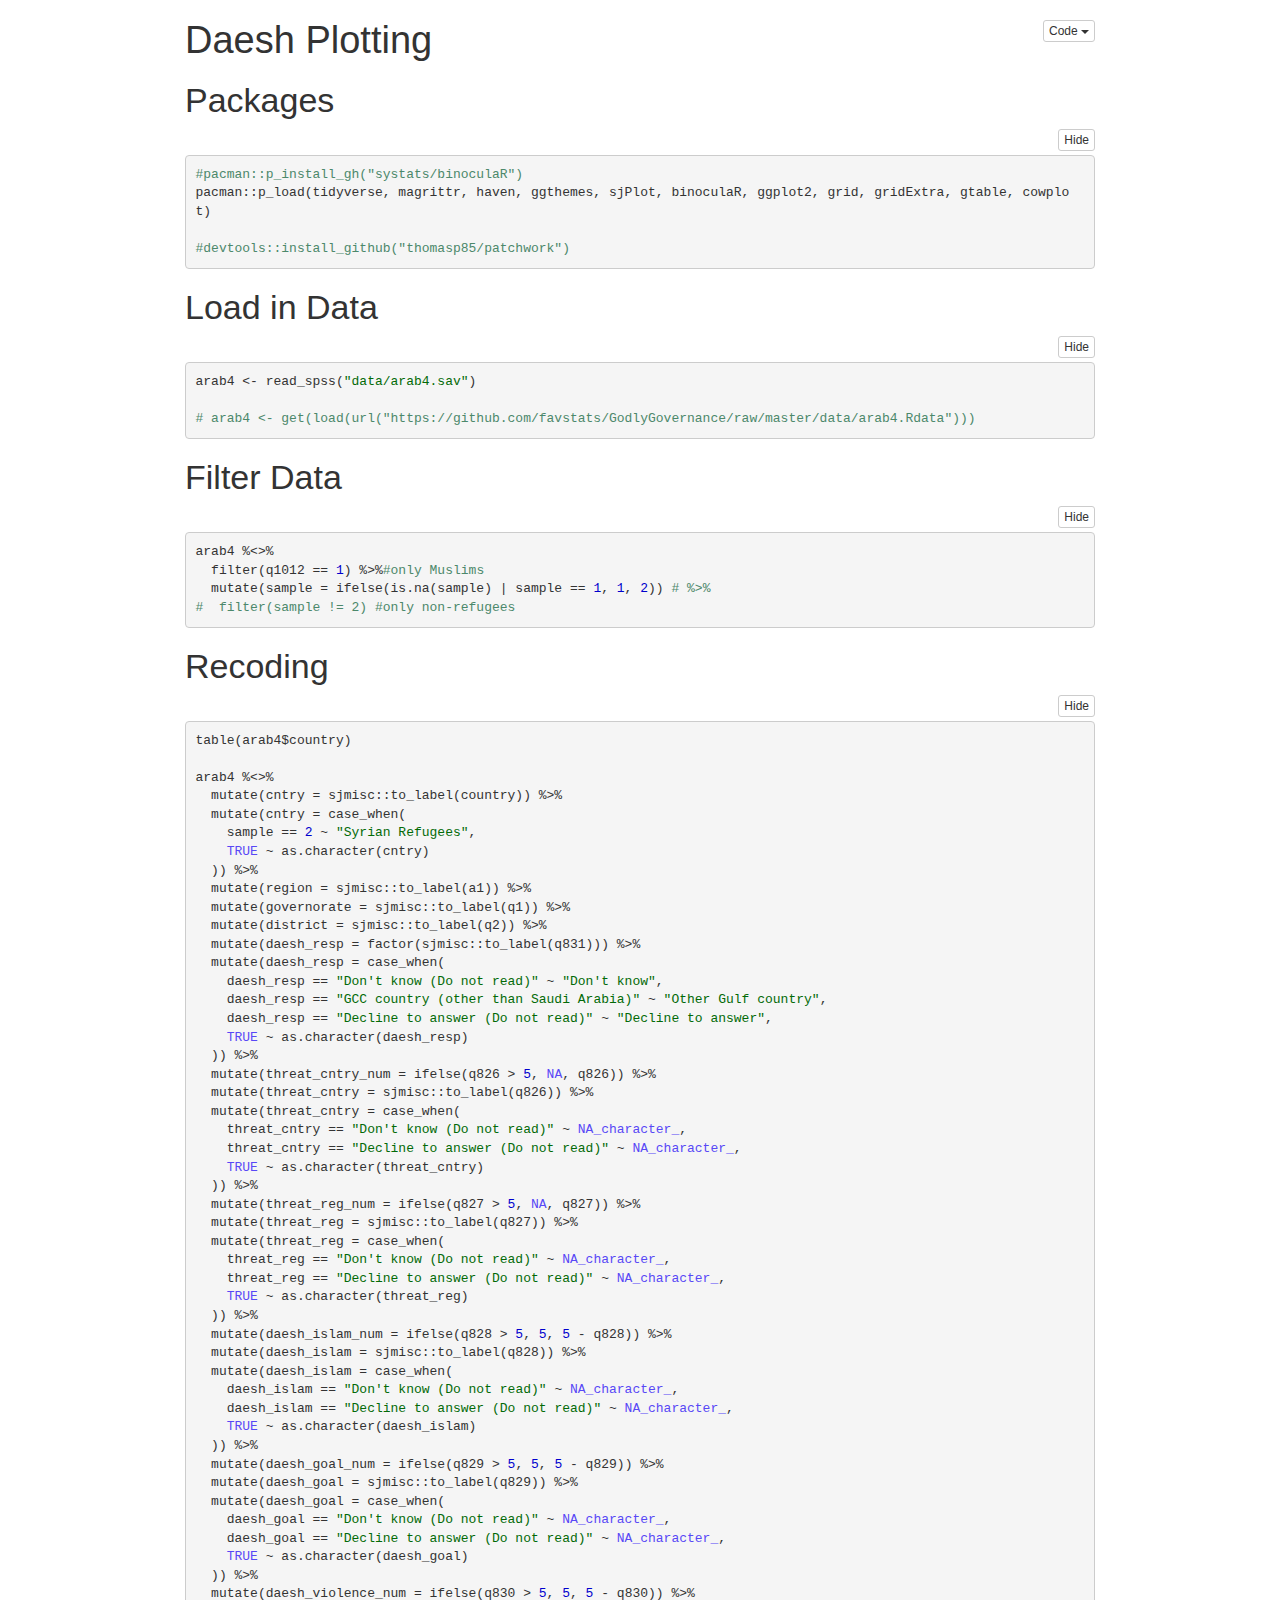
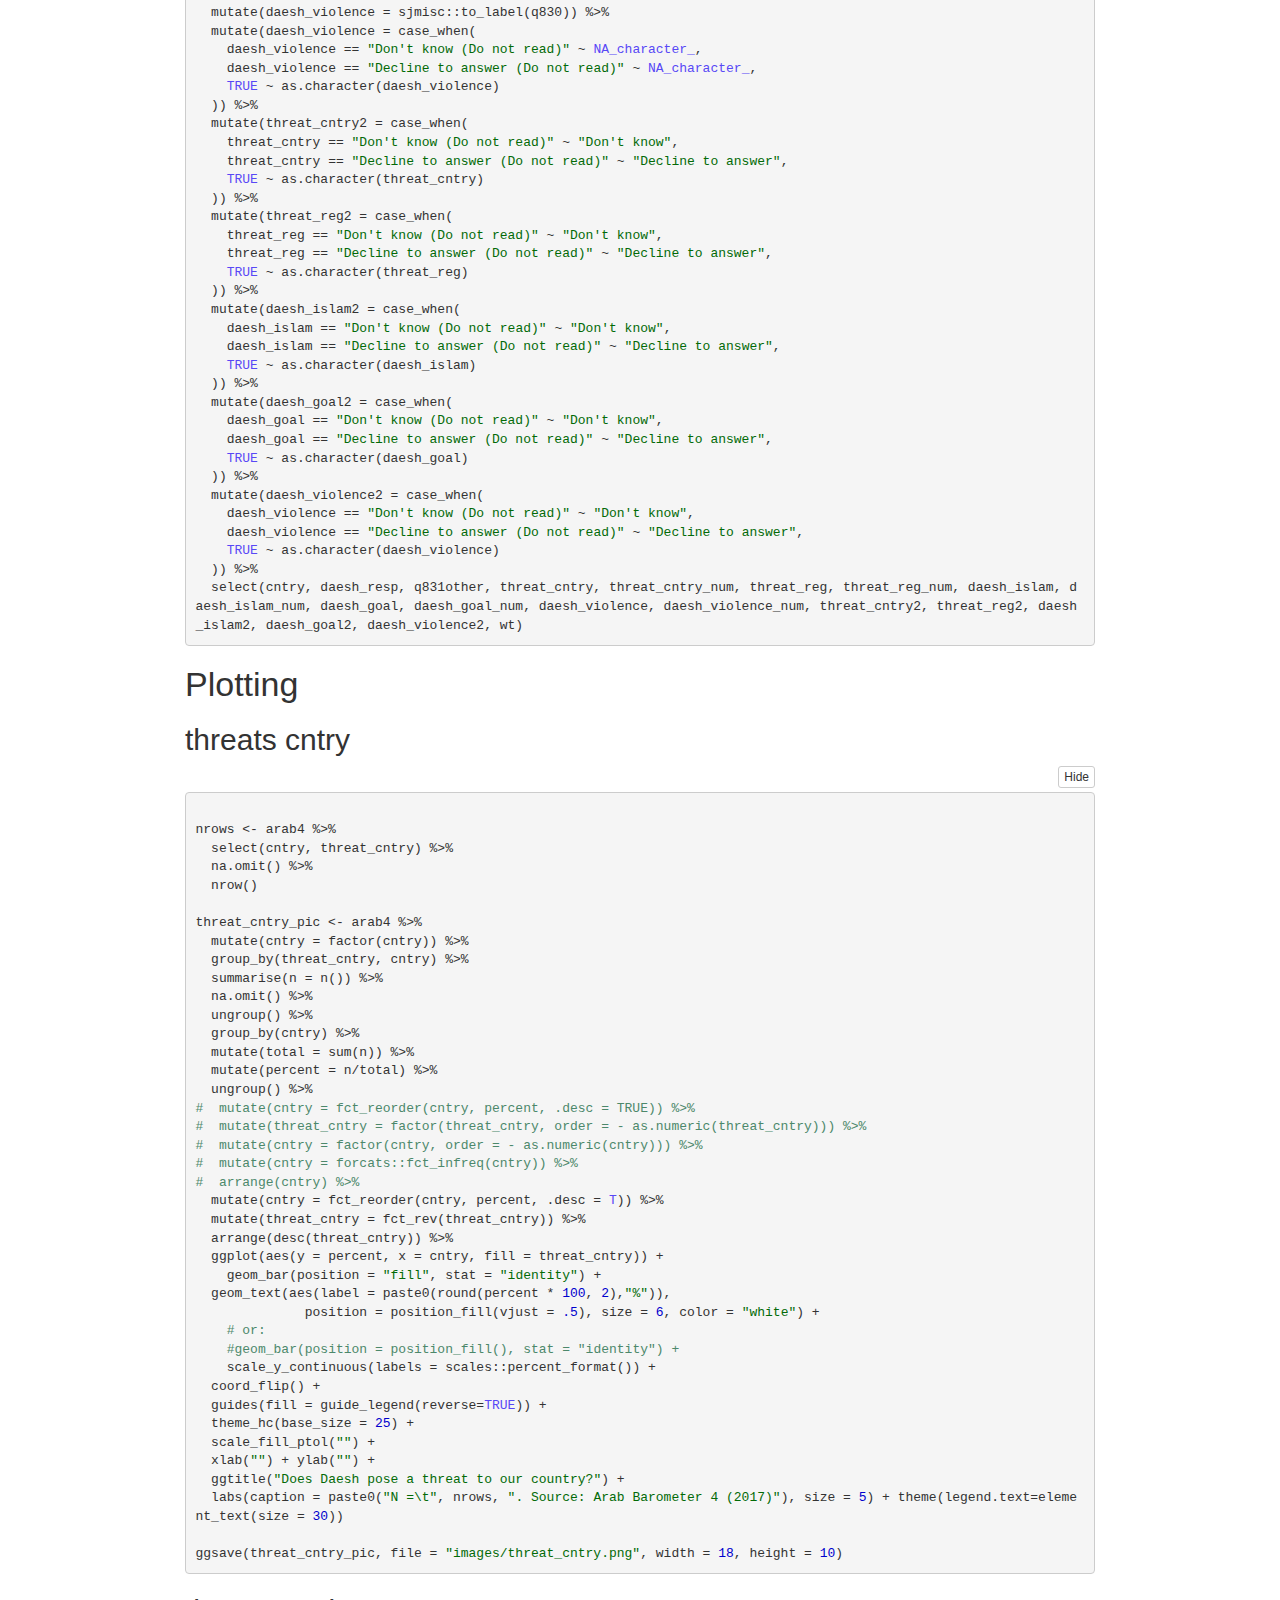
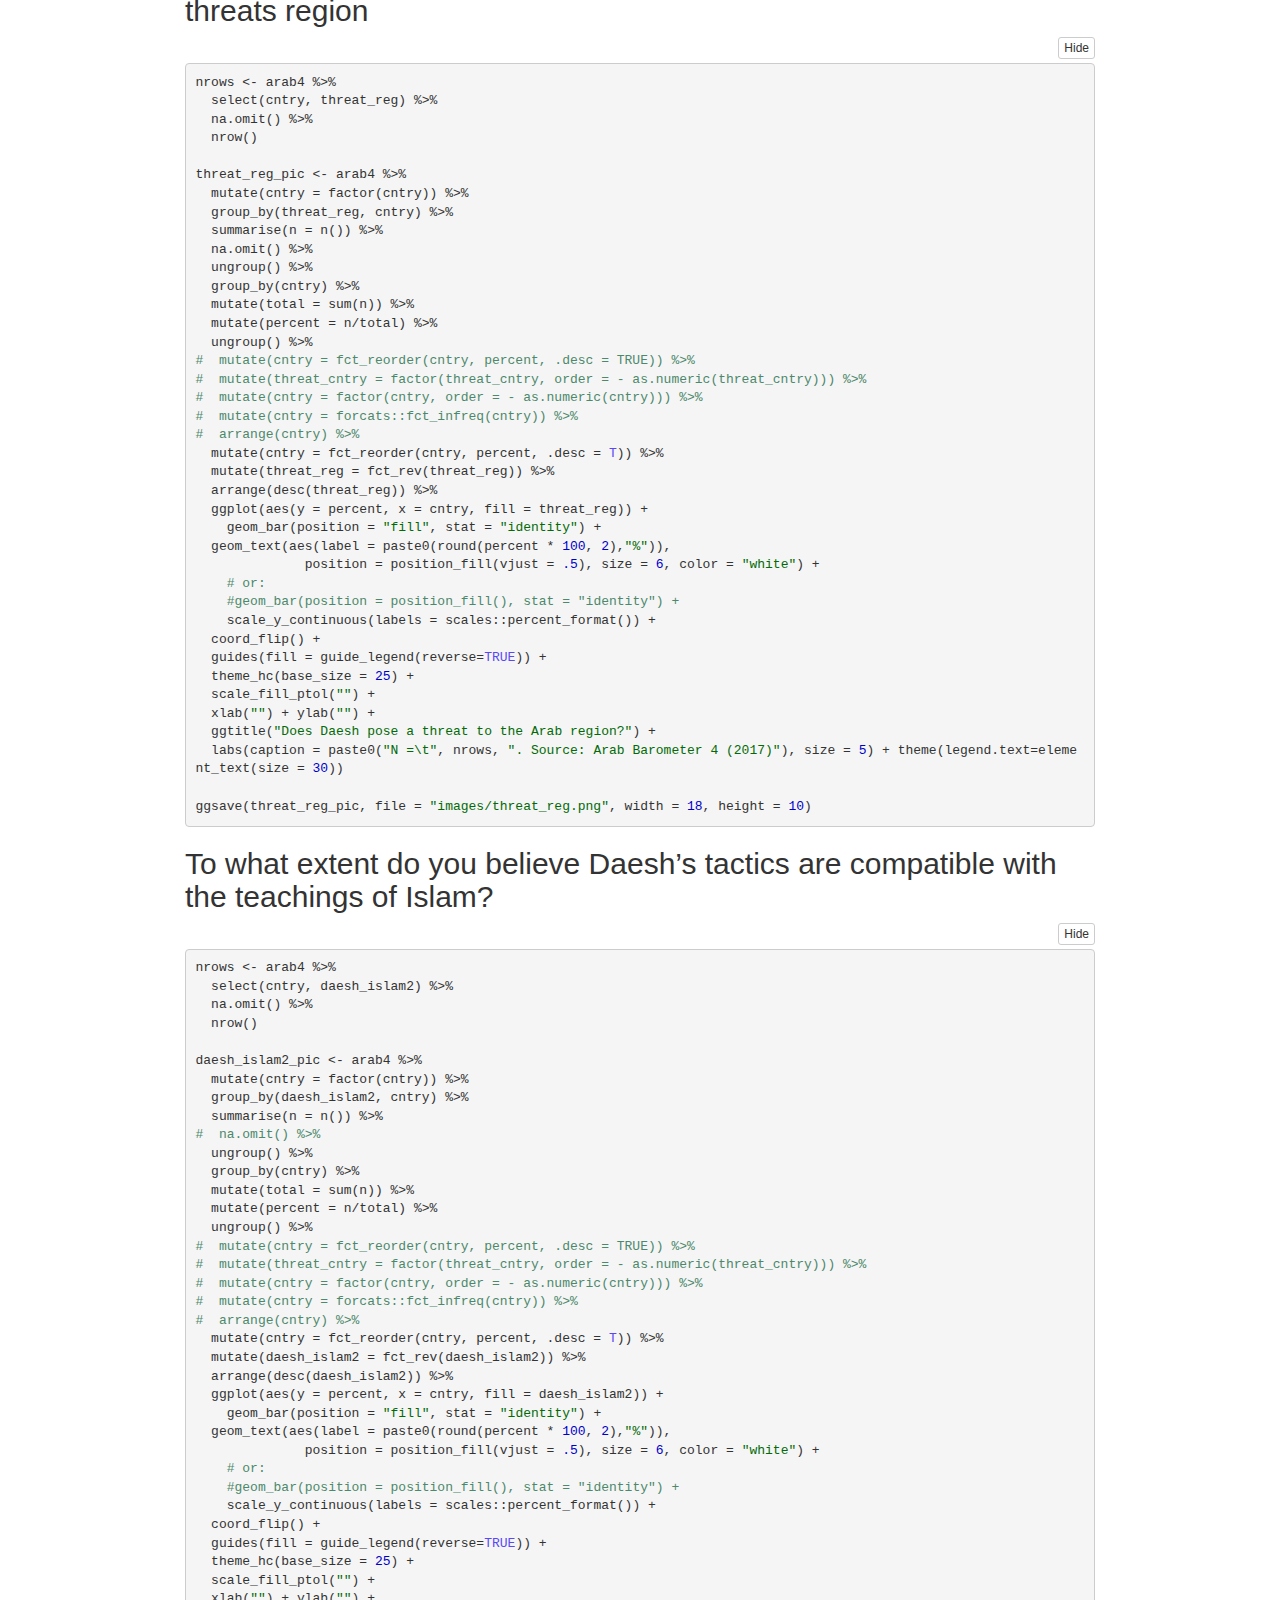
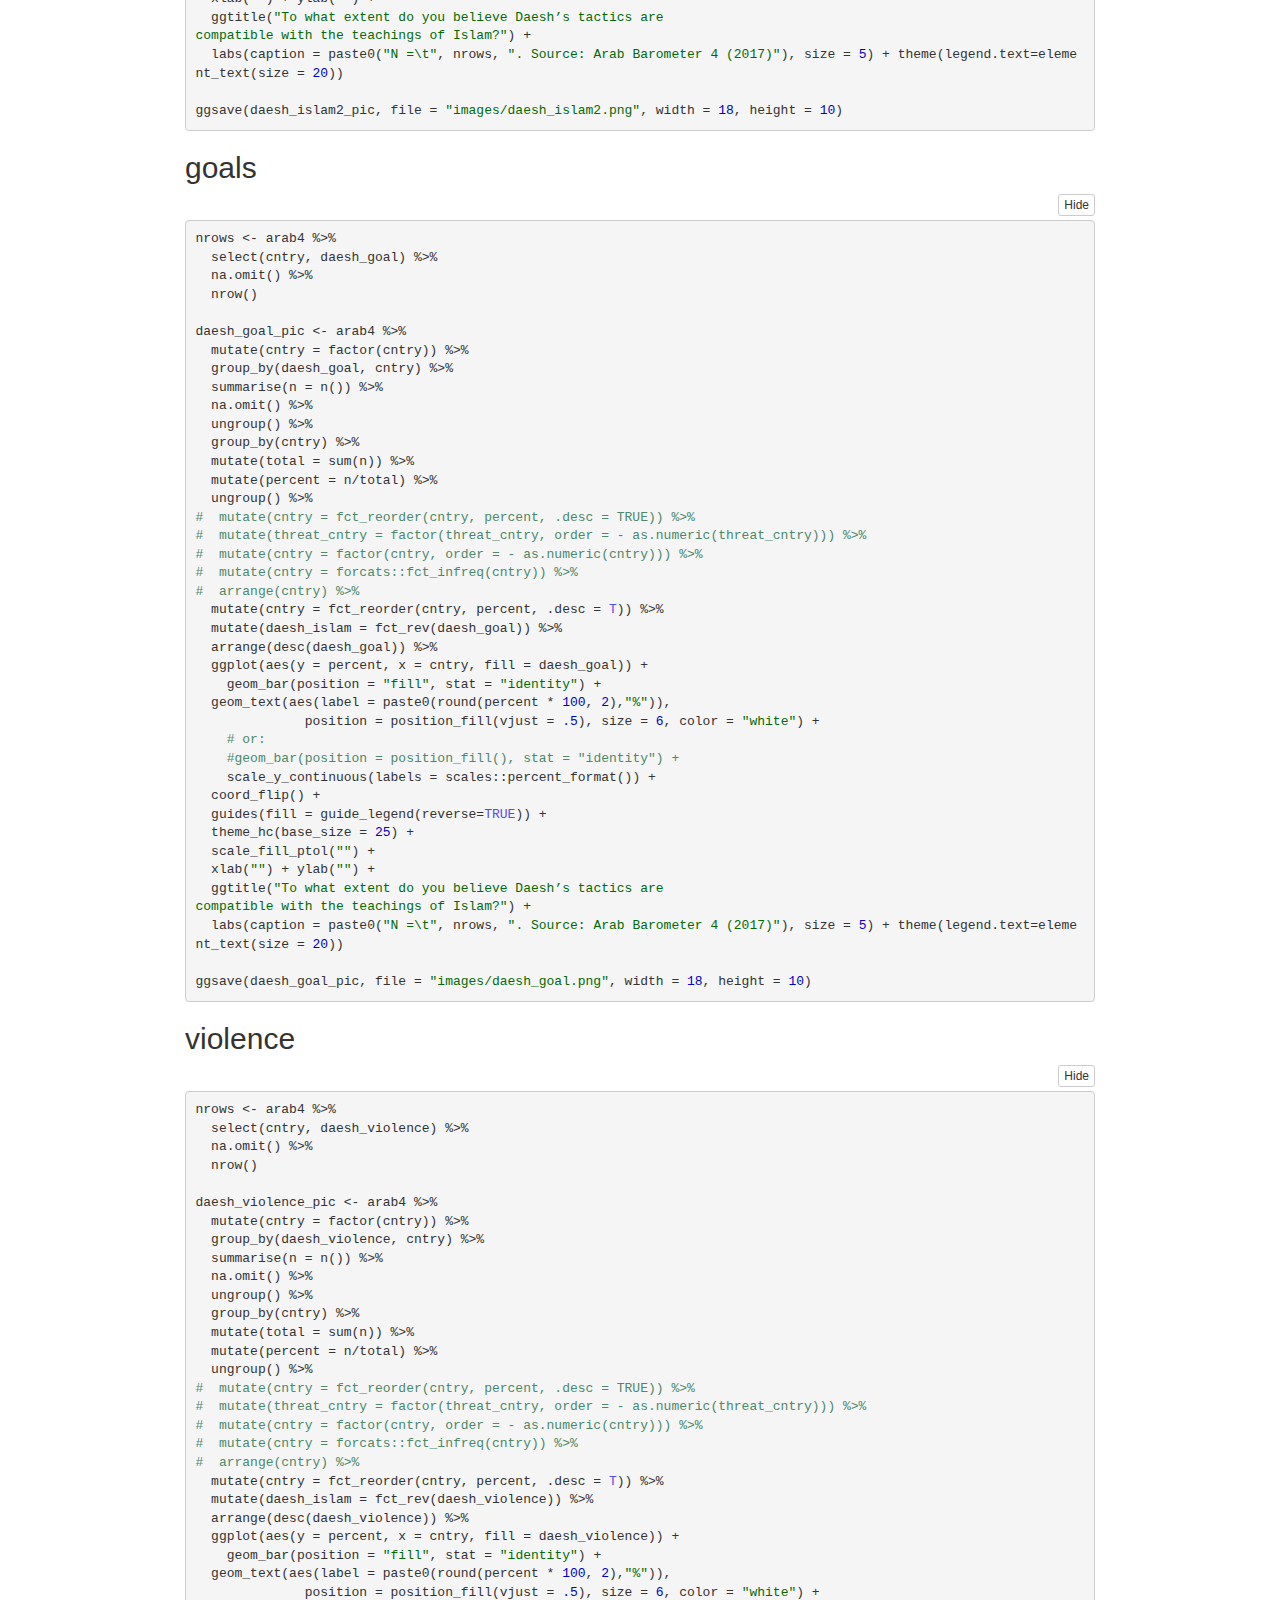
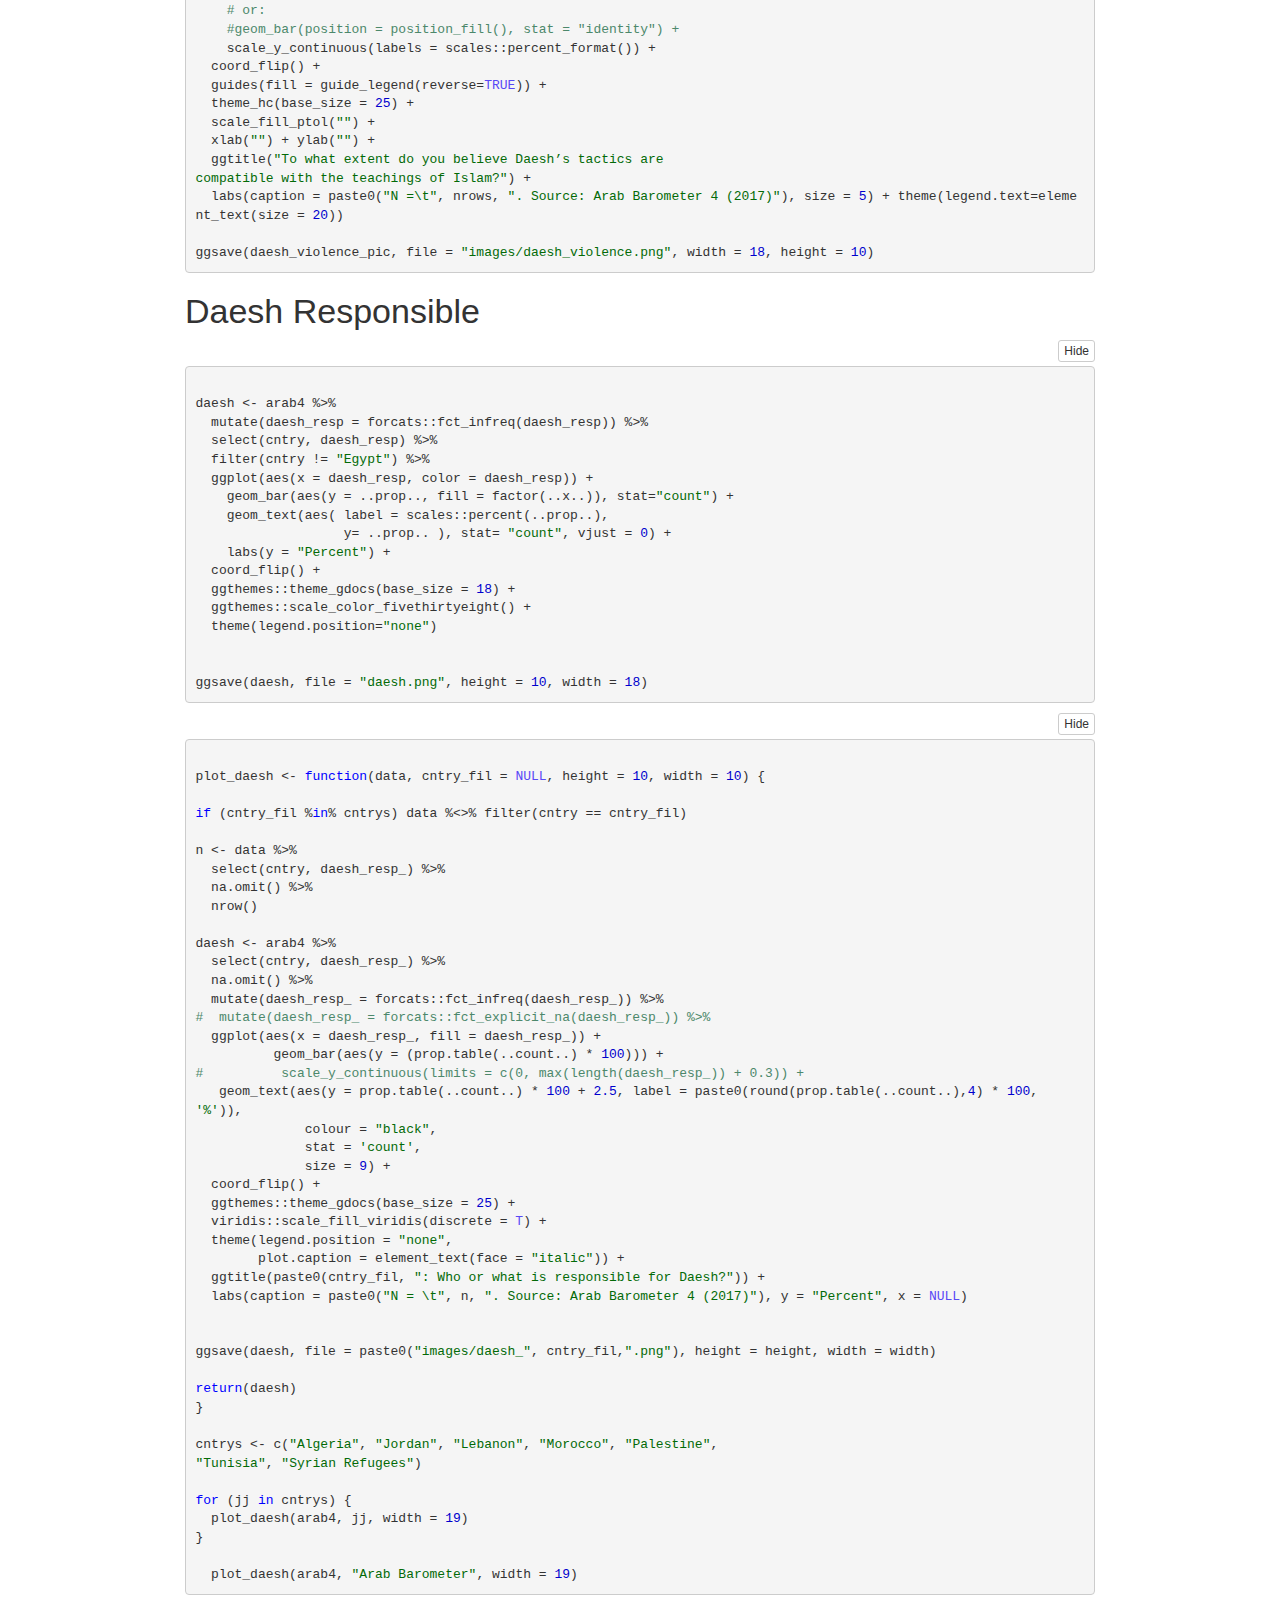
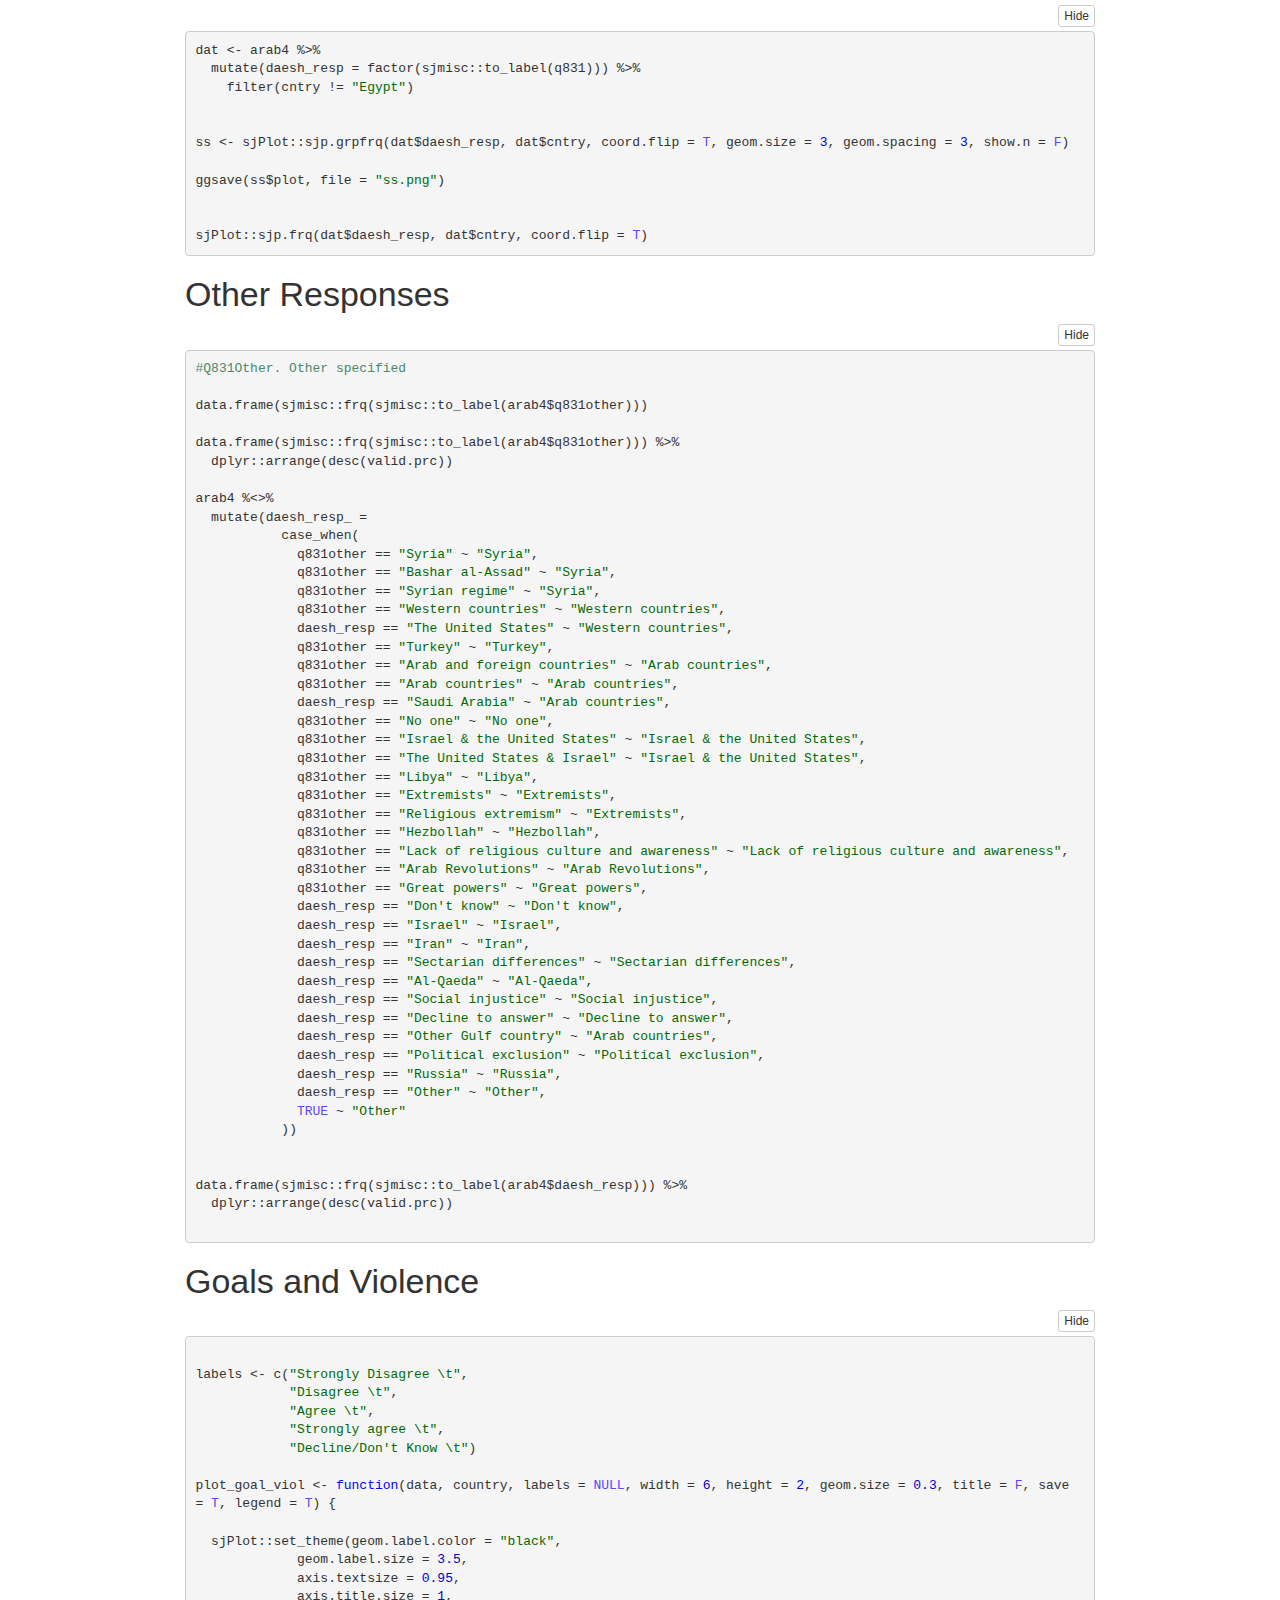
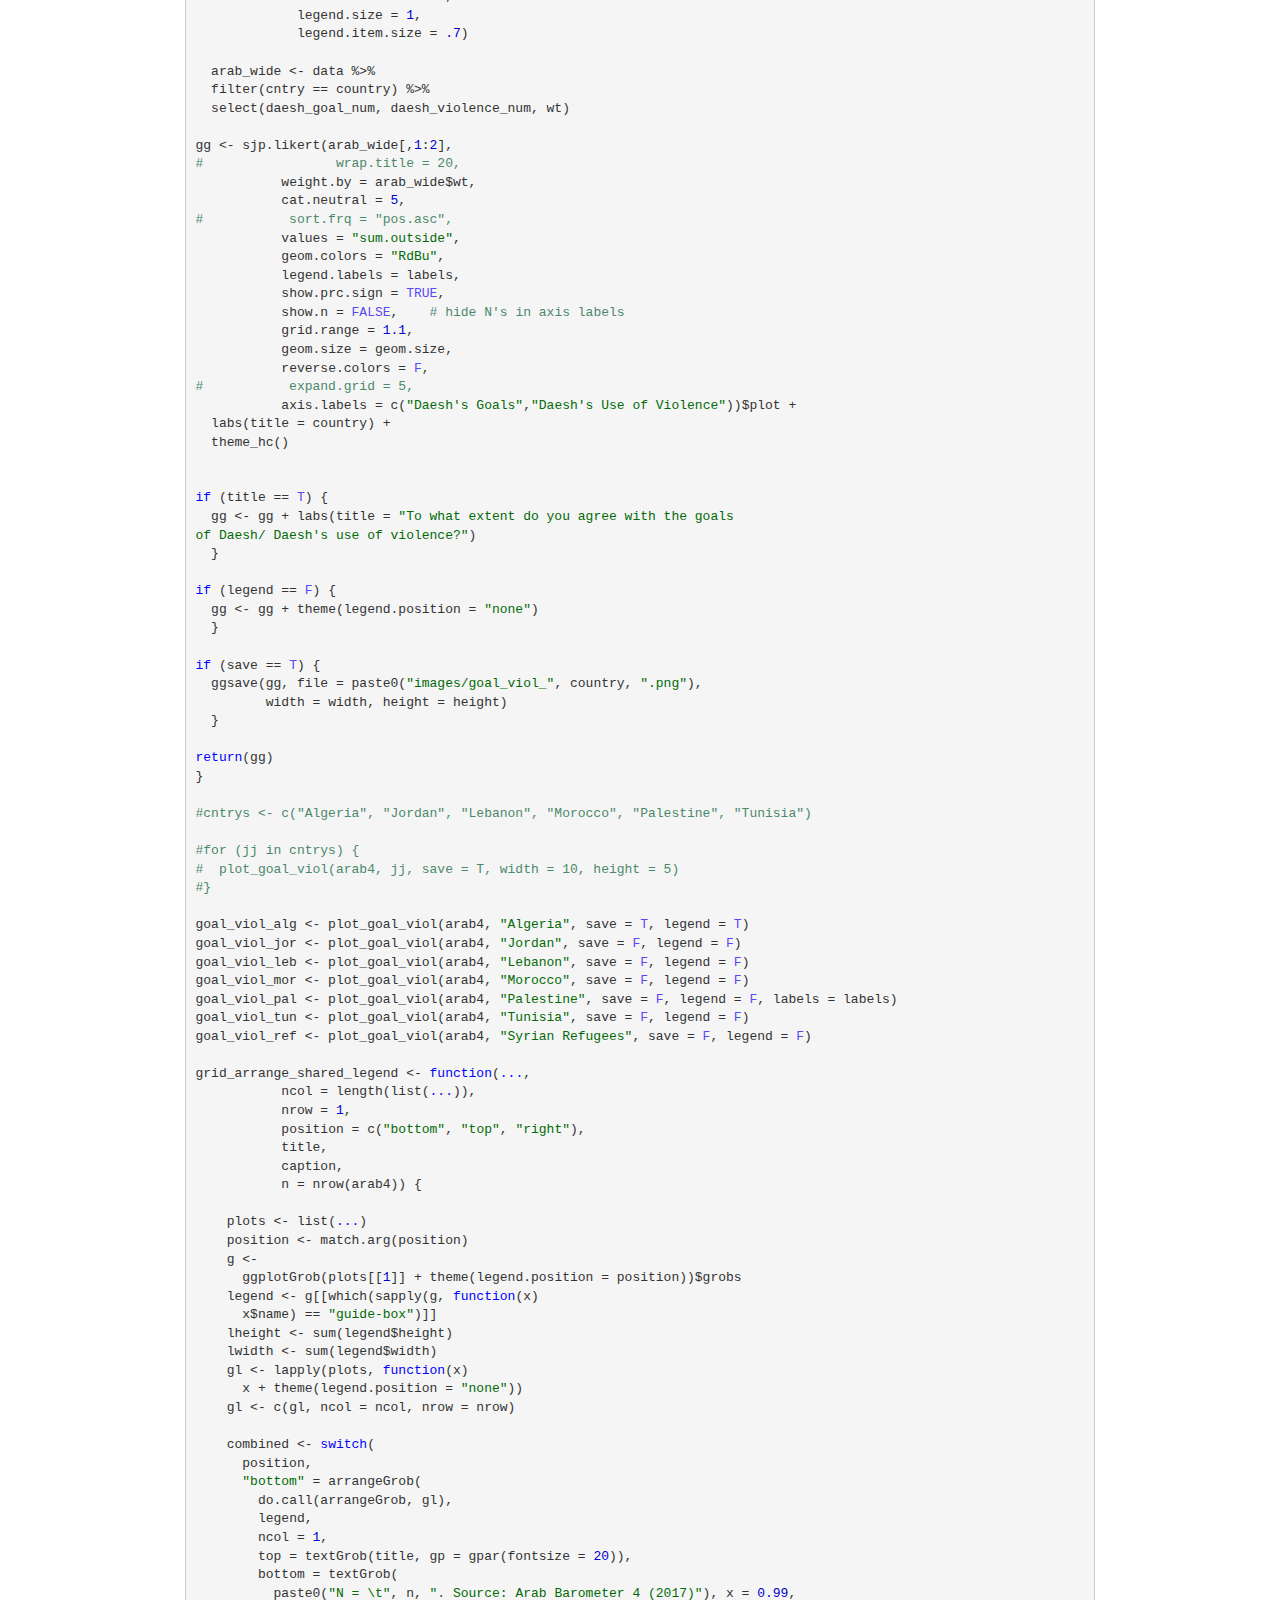
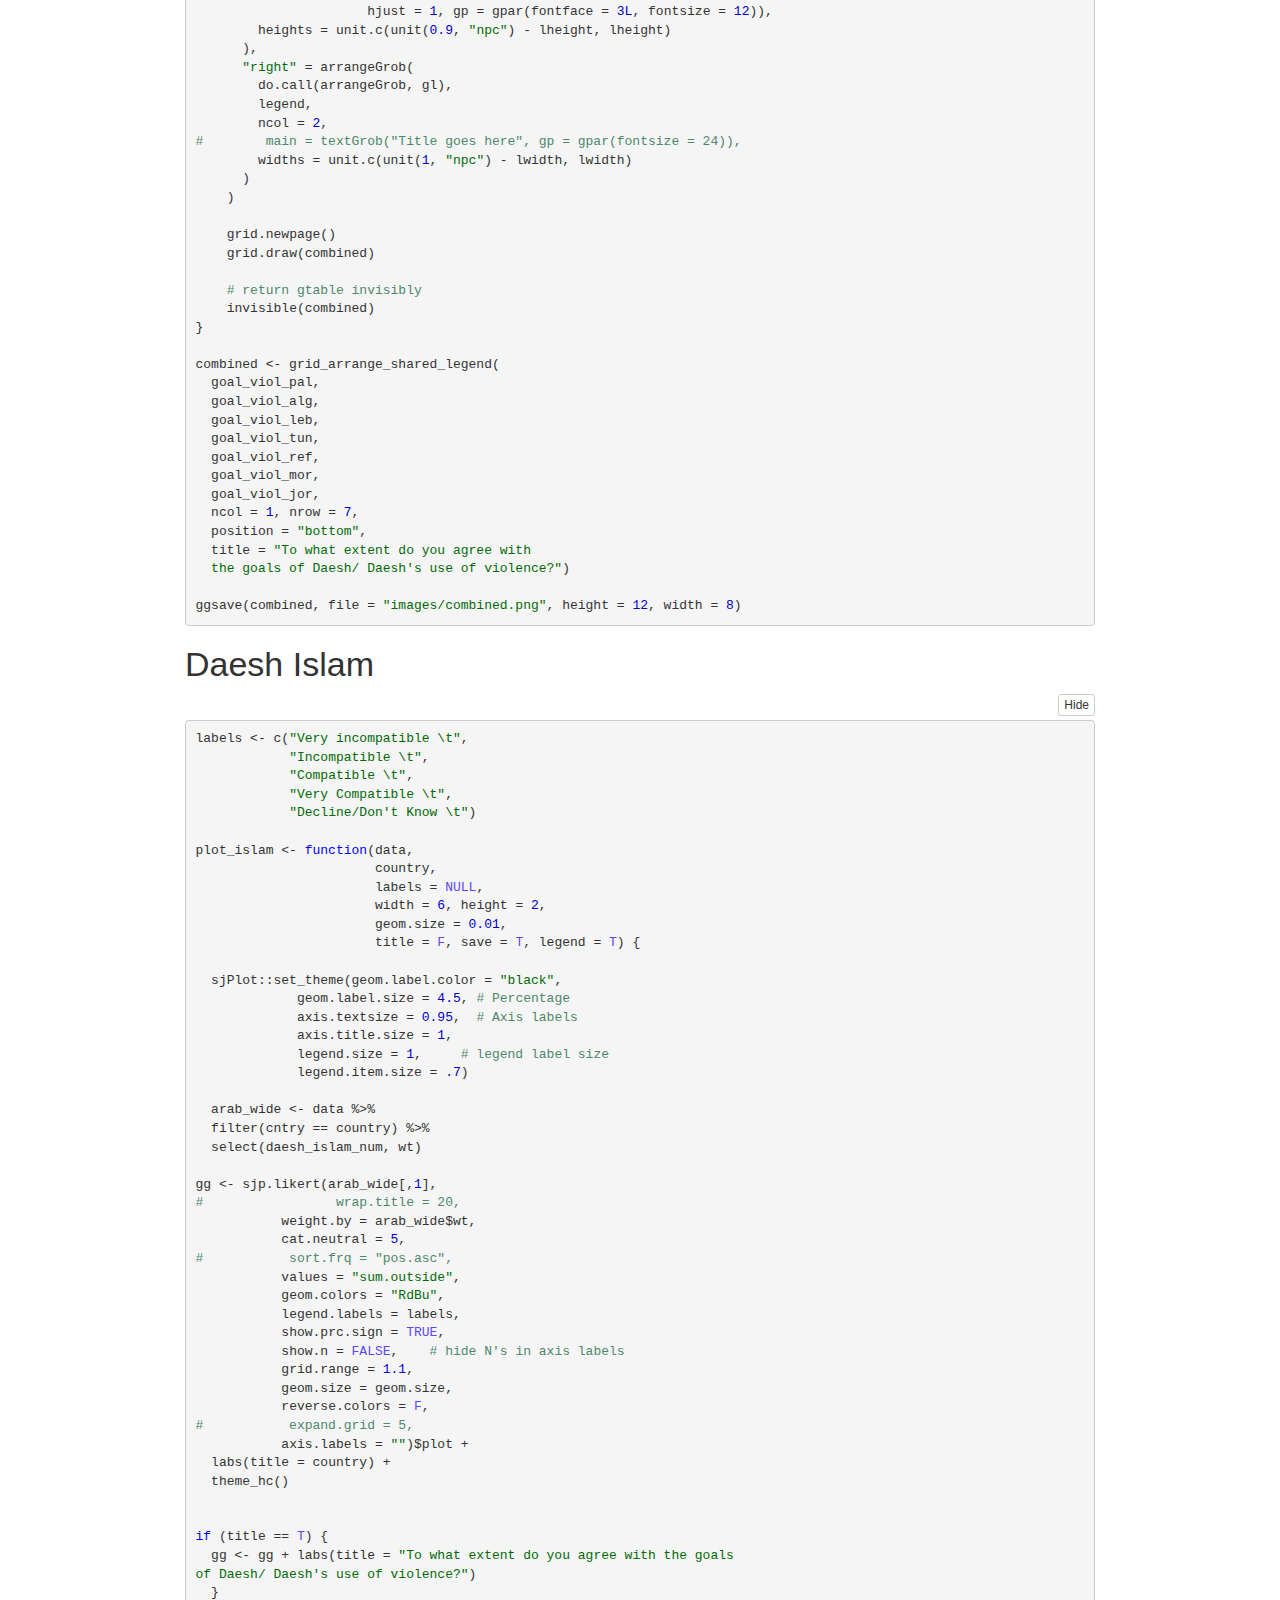
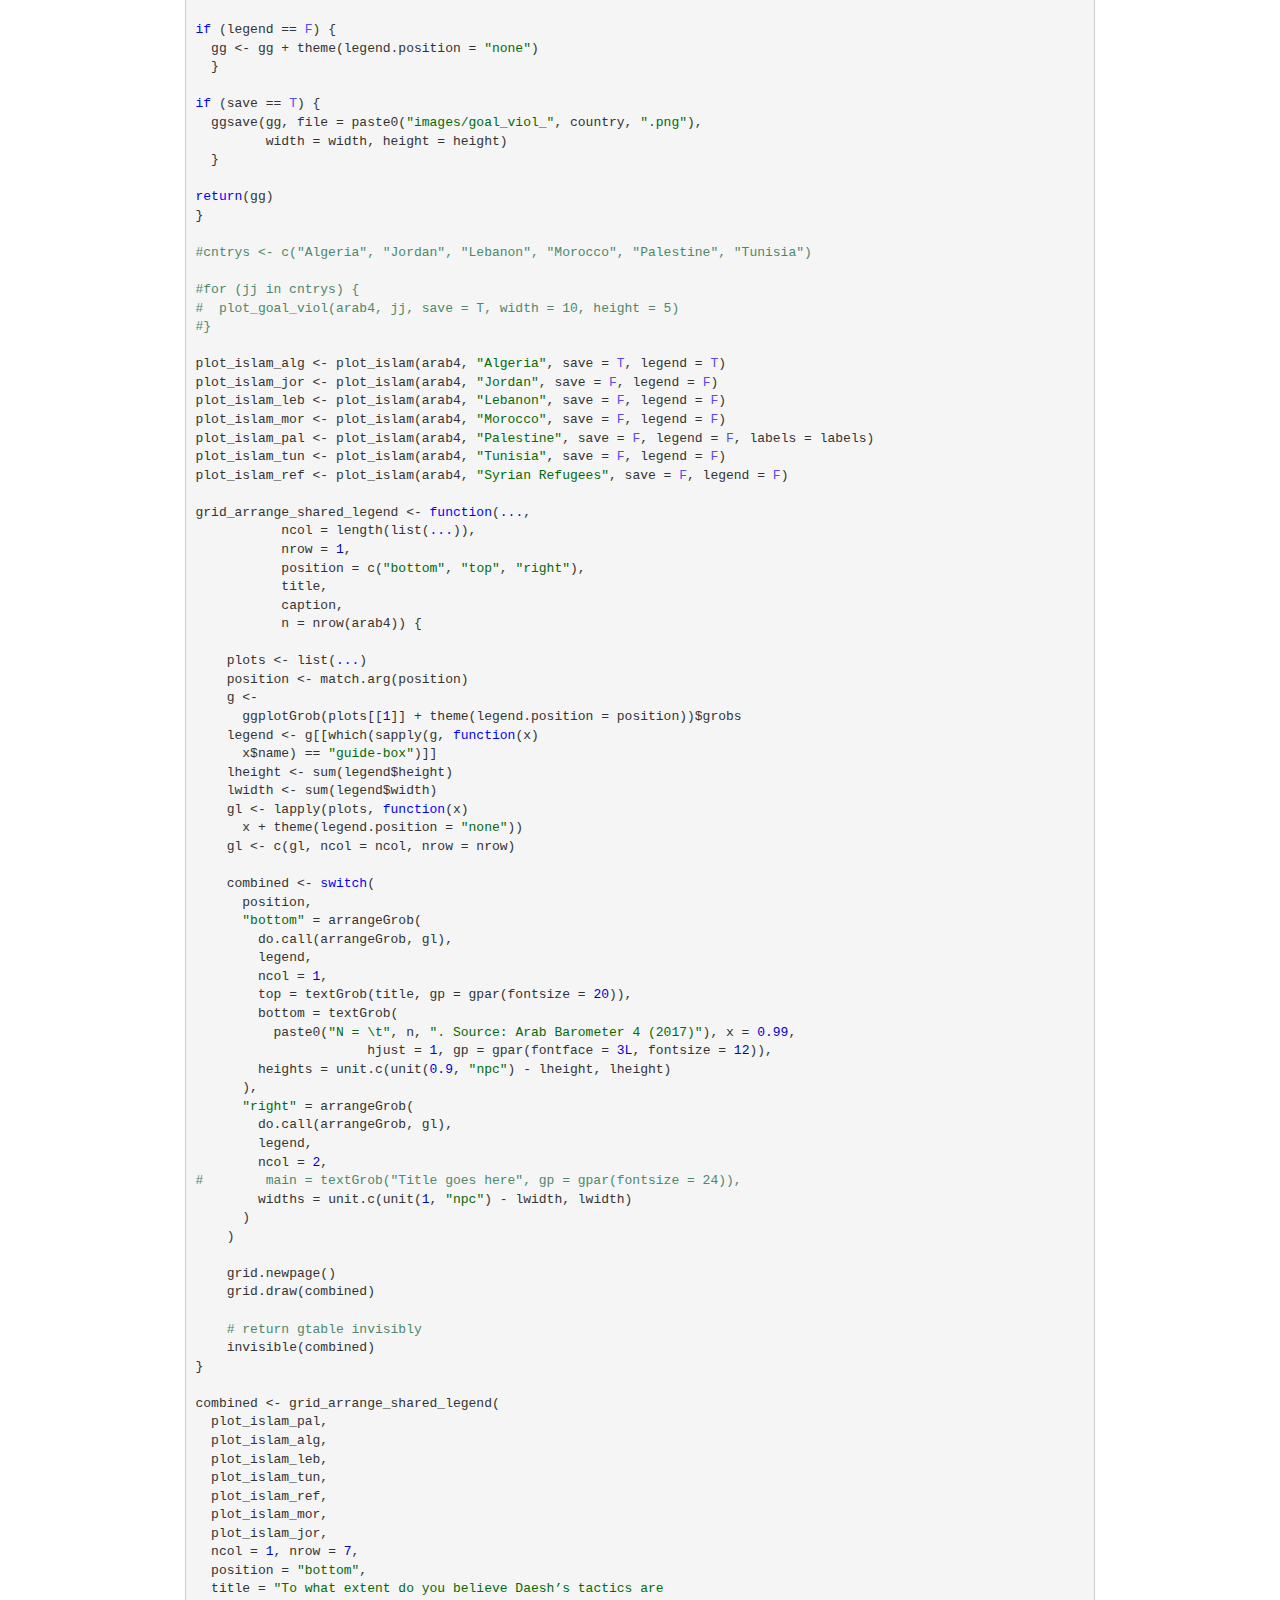
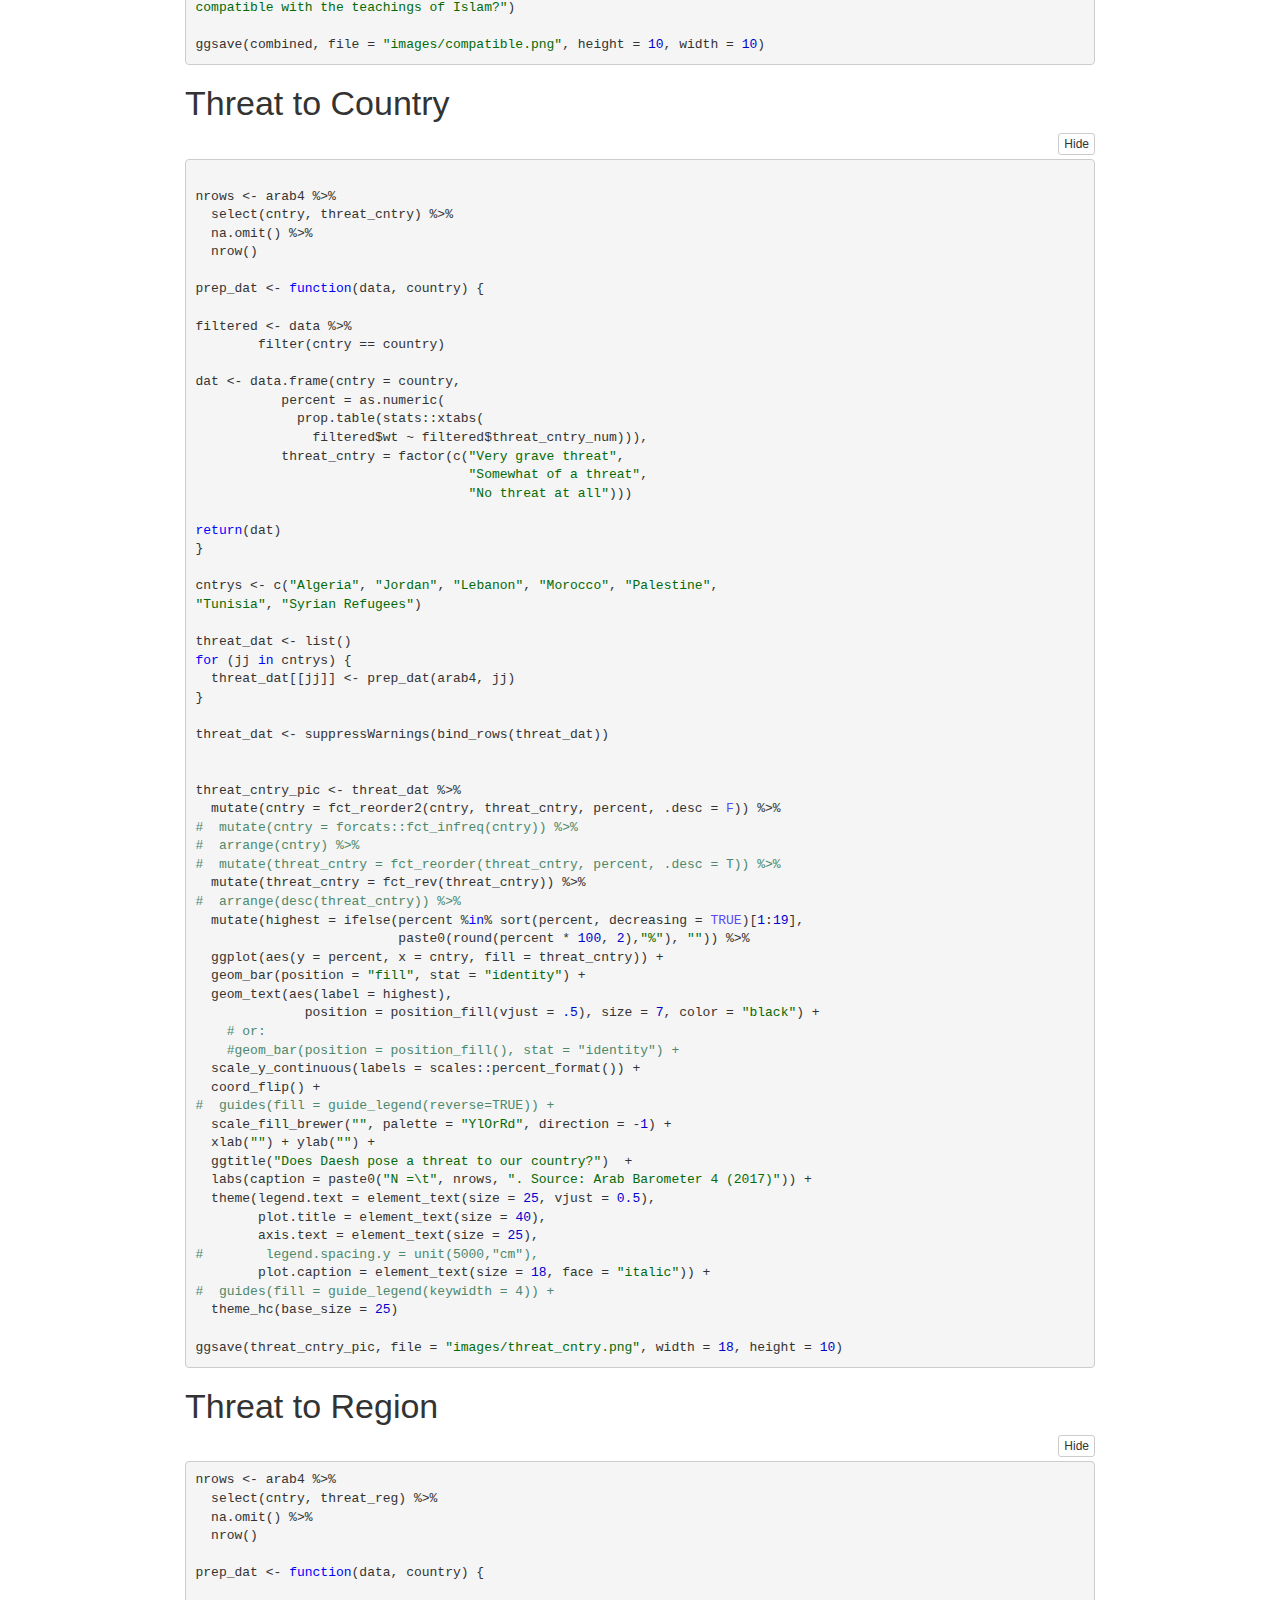
==== commit 4e2c4fc3: "preparing to blog" ====
--- a/daesh_plotting.nb.html
+++ b/daesh_plotting.nb.html
@@ -177,9 +177,10 @@
 <h1>Packages</h1>
 <!-- rnb-text-end -->
 <!-- rnb-chunk-begin -->
-<!-- rnb-source-begin [base64] -->
+<!-- rnb-source-begin [base64] -->
 <pre class="r"><code>#pacman::p_install_gh(&quot;systats/binoculaR&quot;)
-pacman::p_load(tidyverse, haven, ggthemes, sjPlot, binoculaR, ggplot2, grid, gridExtra, gtable, cowplot)
+pacman::p_load(tidyverse, magrittr, haven, ggthemes, sjPlot, binoculaR, ggplot2, grid, gridExtra, gtable, cowplot)
+
 #devtools::install_github(&quot;thomasp85/patchwork&quot;)</code></pre>
 <!-- rnb-source-end -->
 <!-- rnb-chunk-end -->
@@ -189,9 +190,11 @@
 <h1>Load in Data</h1>
 <!-- rnb-text-end -->
 <!-- rnb-chunk-begin -->
-<!-- rnb-source-begin [base64] -->
+<!-- rnb-source-begin [base64] -->
 <pre class="r"><code>arab4 &lt;- read_spss(&quot;data/arab4.sav&quot;)
-# arab4 &lt;- get(load(url(&quot;https://github.com/favstats/GodlyGovernance/raw/master/data/arab4.Rdata&quot;)))</code></pre>
+
+# arab4 &lt;- get(load(url(&quot;https://github.com/favstats/GodlyGovernance/raw/master/data/arab4.Rdata&quot;)))
+</code></pre>
 <!-- rnb-source-end -->
 <!-- rnb-chunk-end -->
 <!-- rnb-text-begin -->
@@ -200,11 +203,12 @@
 <h1>Filter Data</h1>
 <!-- rnb-text-end -->
 <!-- rnb-chunk-begin -->
-<!-- rnb-source-begin [base64] -->
+<!-- rnb-source-begin [base64] -->
 <pre class="r"><code>arab4 %&lt;&gt;%
   filter(q1012 == 1) %&gt;%#only Muslims
   mutate(sample = ifelse(is.na(sample) | sample == 1, 1, 2)) # %&gt;% 
-#  filter(sample != 2) #only non-refugees</code></pre>
+#  filter(sample != 2) #only non-refugees
+</code></pre>
 <!-- rnb-source-end -->
 <!-- rnb-chunk-end -->
 <!-- rnb-text-begin -->
@@ -213,16 +217,10 @@
 <h1>Recoding</h1>
 <!-- rnb-text-end -->
 <!-- rnb-chunk-begin -->
-<!-- rnb-source-begin eyJkYXRhIjoiYGBgclxudGFibGUoYXJhYjQkY291bnRyeSlcbmBgYCJ9 -->
-<pre class="r"><code>table(arab4$country)</code></pre>
-<!-- rnb-source-end -->
-<!-- rnb-output-begin eyJkYXRhIjoiXG4gICAxICAgIDUgICAgOCAgIDEwICAgMTMgICAxNSAgIDIxIFxuMTE5OSAxMTQ2IDE0NzIgIDkwMiAxMTk5IDExNzcgMTIwMCBcbiJ9 -->
-<pre><code>
-   1    5    8   10   13   15   21 
-1199 1146 1472  902 1199 1177 1200 </code></pre>
-<!-- rnb-output-end -->
-<!-- rnb-source-begin [base64] -->
-<pre class="r"><code>arab4 %&lt;&gt;% 
+<!-- rnb-source-begin [base64] -->
+<pre class="r"><code>table(arab4$country)
+
+arab4 %&lt;&gt;% 
   mutate(cntry = sjmisc::to_label(country)) %&gt;% 
   mutate(cntry = case_when(
     sample == 2 ~ &quot;Syrian Refugees&quot;,
@@ -238,21 +236,21 @@
     daesh_resp == &quot;Decline to answer (Do not read)&quot; ~ &quot;Decline to answer&quot;,
     TRUE ~ as.character(daesh_resp)
   )) %&gt;% 
-  mutate(threat_cntry_num = ifelse(q826 &gt; 5, 5, q826)) %&gt;% 
+  mutate(threat_cntry_num = ifelse(q826 &gt; 5, NA, q826)) %&gt;% 
   mutate(threat_cntry = sjmisc::to_label(q826)) %&gt;% 
   mutate(threat_cntry = case_when(
     threat_cntry == &quot;Don't know (Do not read)&quot; ~ NA_character_,
     threat_cntry == &quot;Decline to answer (Do not read)&quot; ~ NA_character_,
     TRUE ~ as.character(threat_cntry)
   )) %&gt;% 
-  mutate(threat_reg_num = ifelse(q827 &gt; 5, 5, q827)) %&gt;% 
+  mutate(threat_reg_num = ifelse(q827 &gt; 5, NA, q827)) %&gt;% 
   mutate(threat_reg = sjmisc::to_label(q827)) %&gt;% 
   mutate(threat_reg = case_when(
     threat_reg == &quot;Don't know (Do not read)&quot; ~ NA_character_,
     threat_reg == &quot;Decline to answer (Do not read)&quot; ~ NA_character_,
     TRUE ~ as.character(threat_reg)
   )) %&gt;% 
-  mutate(daesh_islam_num = ifelse(q828 &gt; 5, 5, q828)) %&gt;% 
+  mutate(daesh_islam_num = ifelse(q828 &gt; 5, 5, 5 - q828)) %&gt;% 
   mutate(daesh_islam = sjmisc::to_label(q828)) %&gt;% 
   mutate(daesh_islam = case_when(
     daesh_islam == &quot;Don't know (Do not read)&quot; ~ NA_character_,
@@ -298,7 +296,8 @@
     daesh_violence == &quot;Decline to answer (Do not read)&quot; ~ &quot;Decline to answer&quot;,
     TRUE ~ as.character(daesh_violence)
   )) %&gt;%   
-  select(cntry, daesh_resp, threat_cntry, threat_cntry_num, threat_reg, threat_reg_num, daesh_islam, daesh_islam_num, daesh_goal, daesh_goal_num, daesh_violence, daesh_violence_num, threat_cntry2, threat_reg2, daesh_islam2, daesh_goal2, daesh_violence2, wt)</code></pre>
+  select(cntry, daesh_resp, q831other, threat_cntry, threat_cntry_num, threat_reg, threat_reg_num, daesh_islam, daesh_islam_num, daesh_goal, daesh_goal_num, daesh_violence, daesh_violence_num, threat_cntry2, threat_reg2, daesh_islam2, daesh_goal2, daesh_violence2, wt)
+</code></pre>
 <!-- rnb-source-end -->
 <!-- rnb-chunk-end -->
 <!-- rnb-text-begin -->
@@ -309,11 +308,13 @@
 <h2>threats cntry</h2>
 <!-- rnb-text-end -->
 <!-- rnb-chunk-begin -->
-<!-- rnb-source-begin [base64] -->
-<pre class="r"><code>nrows &lt;- arab4 %&gt;% 
+<!-- rnb-source-begin [base64]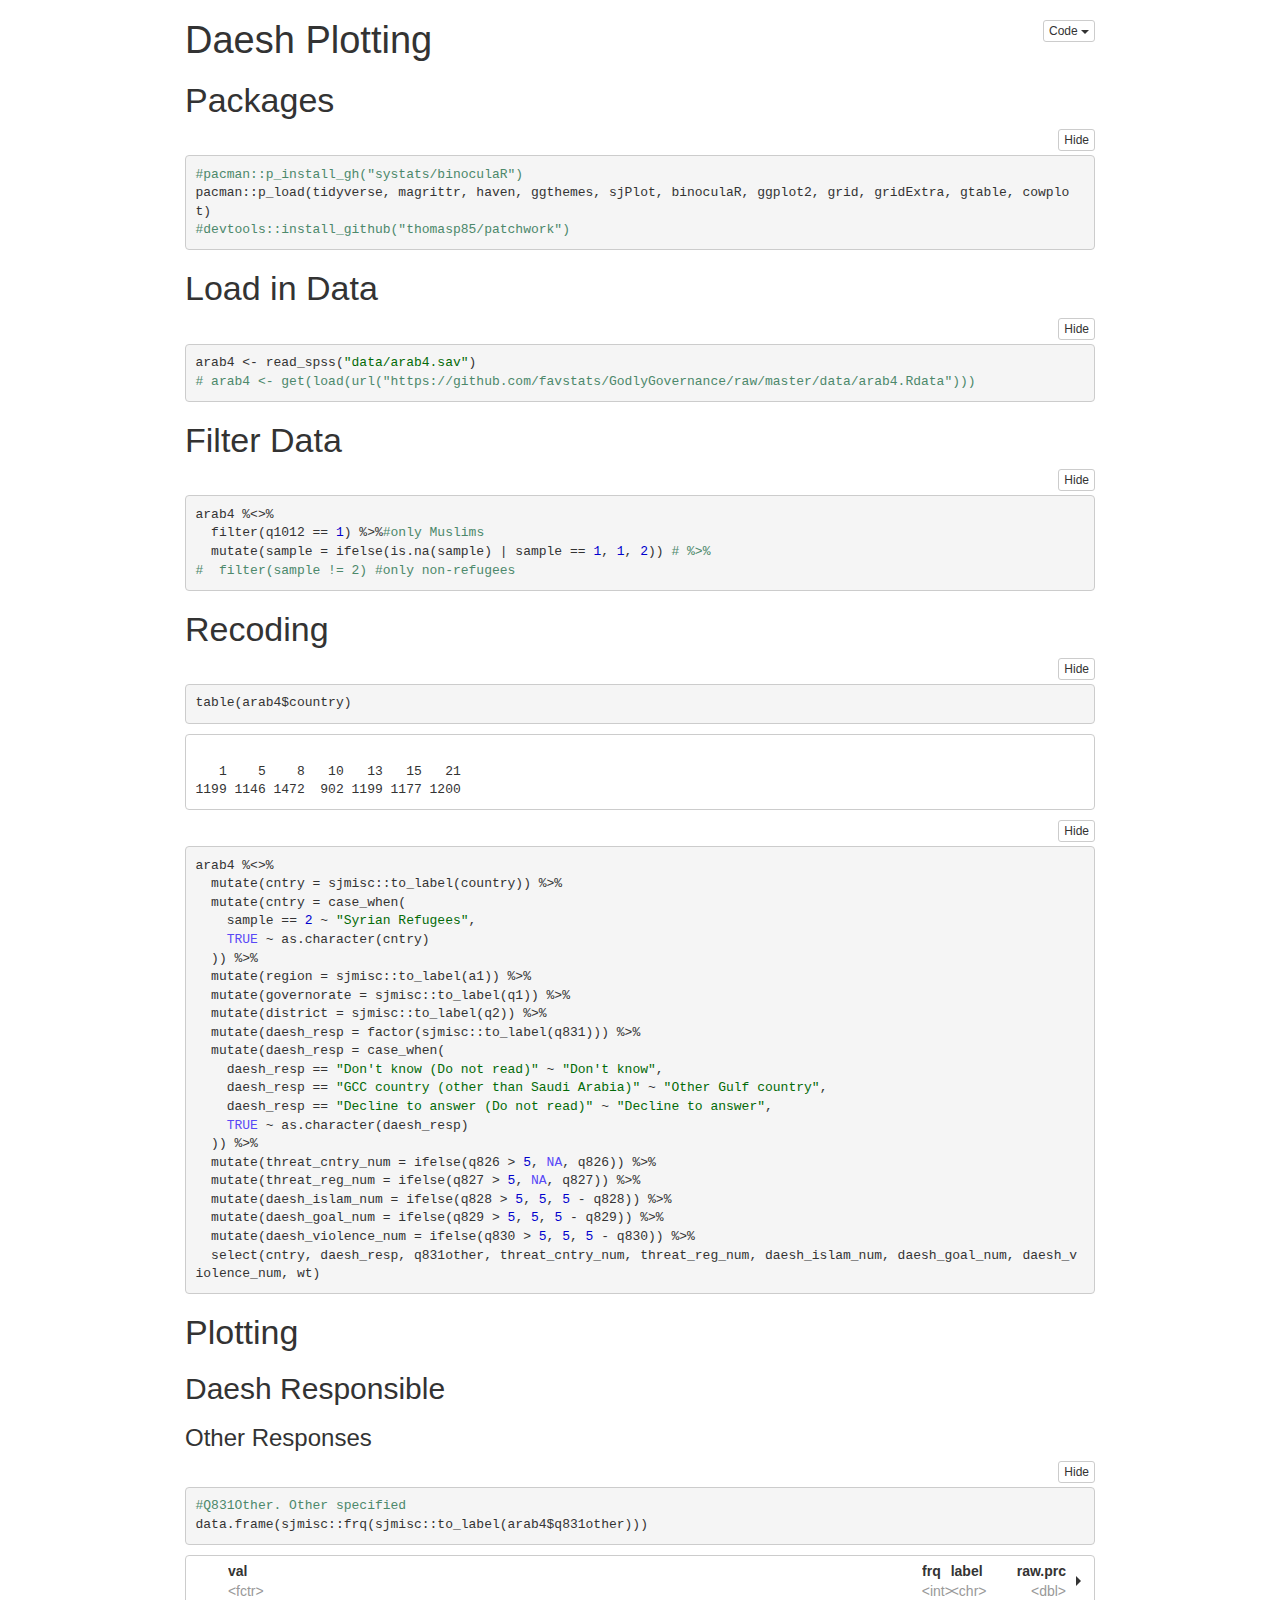
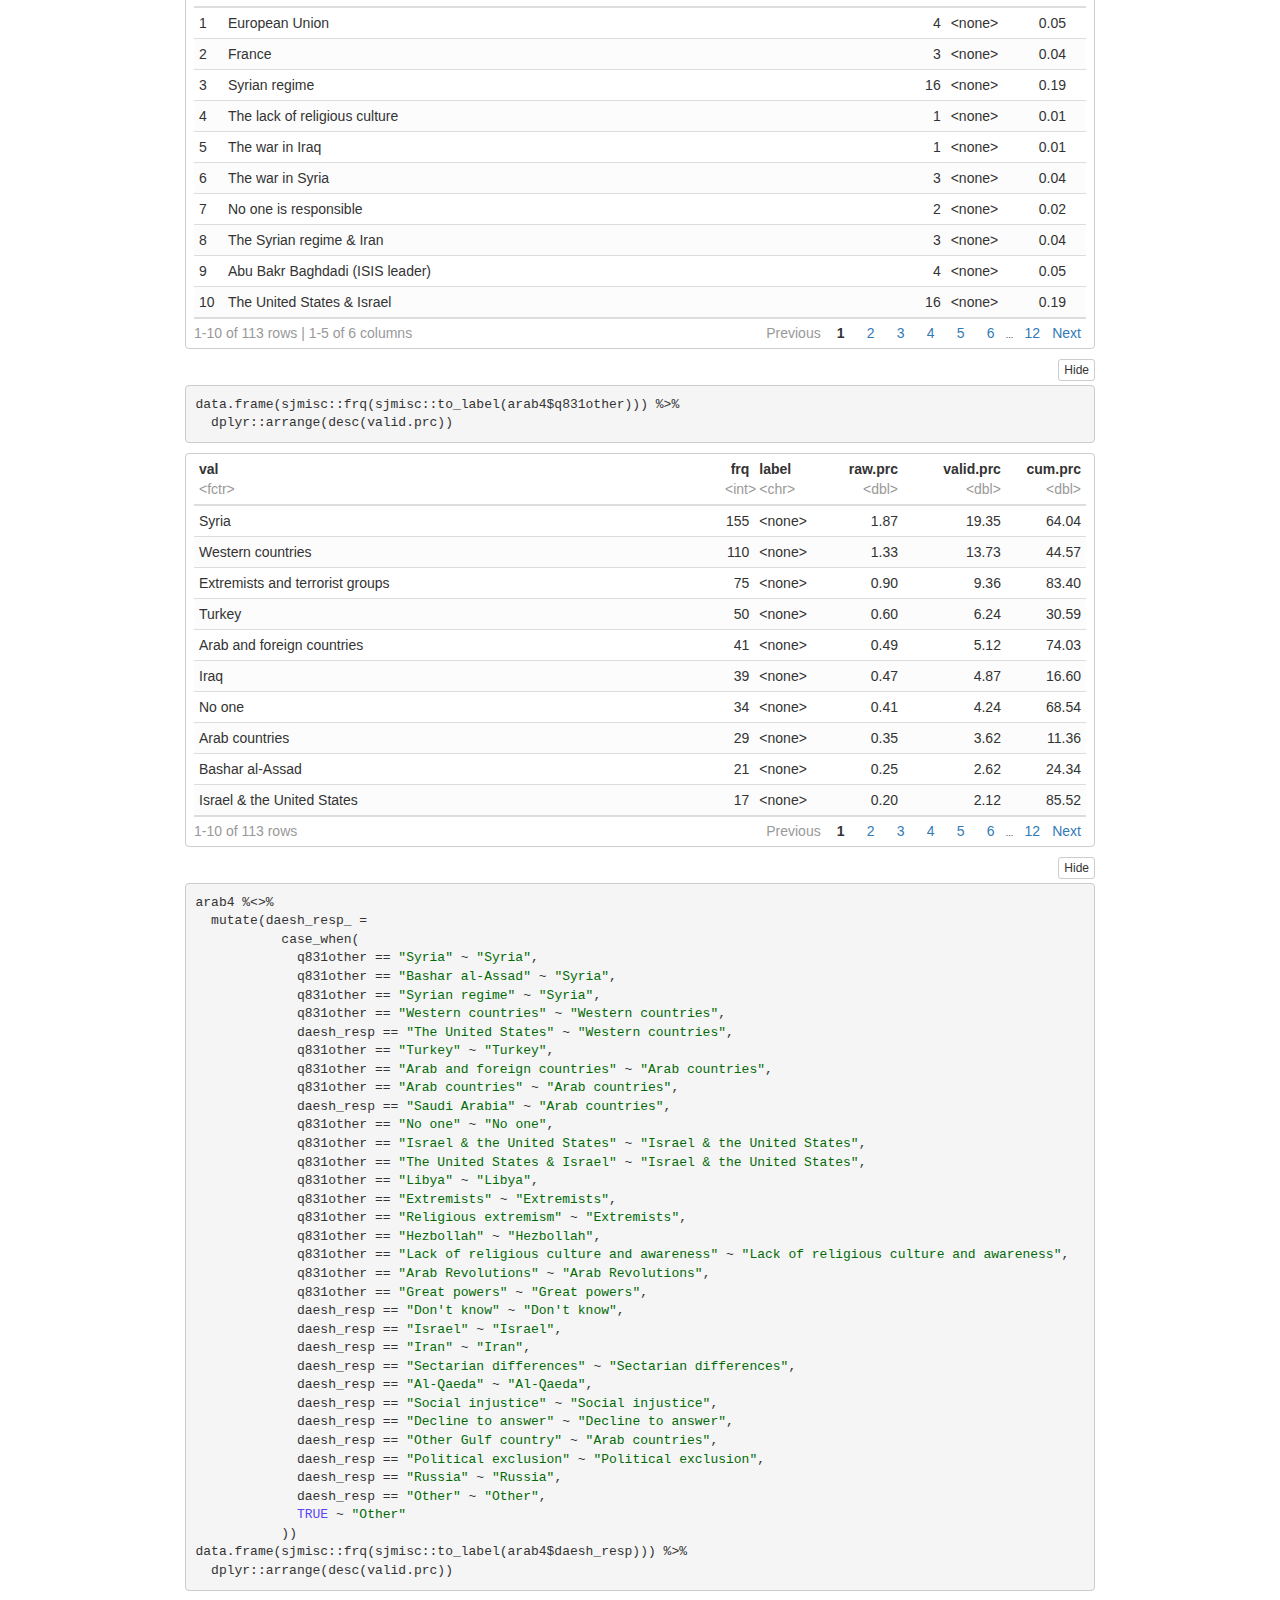
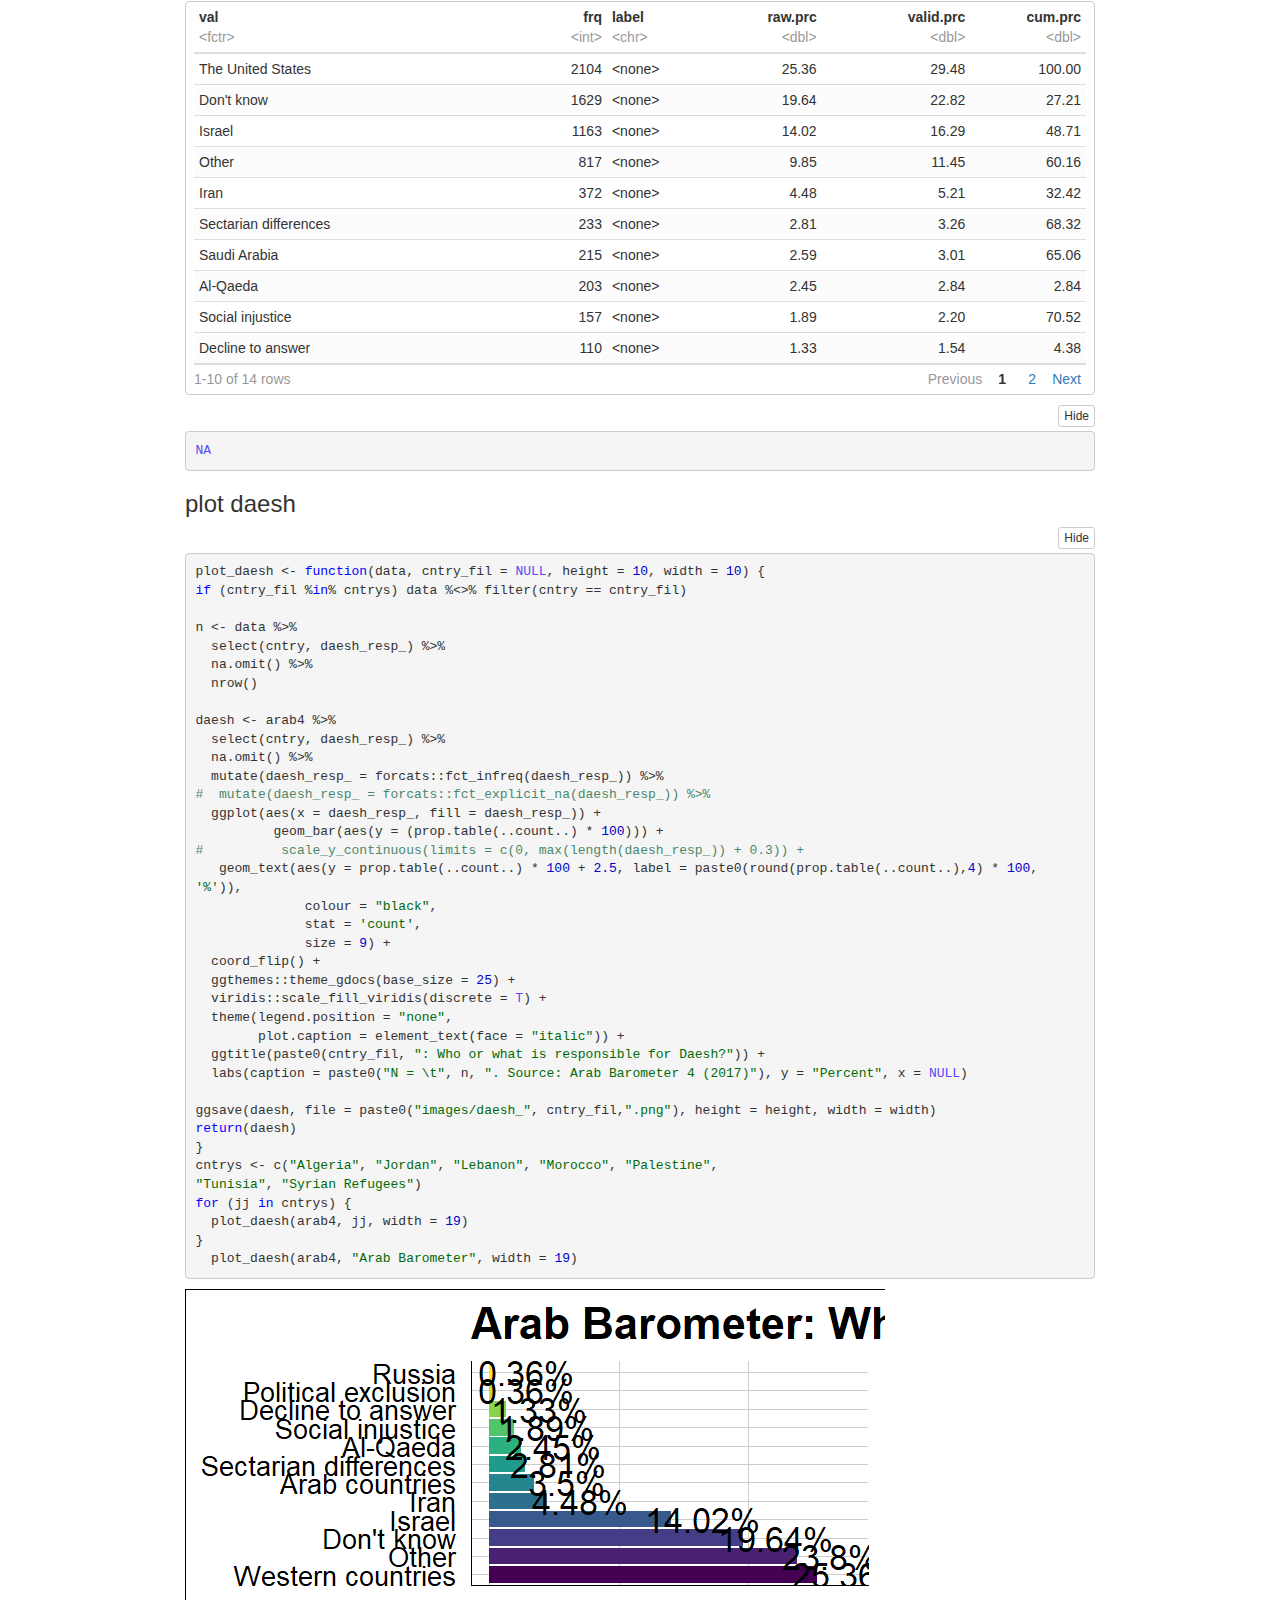
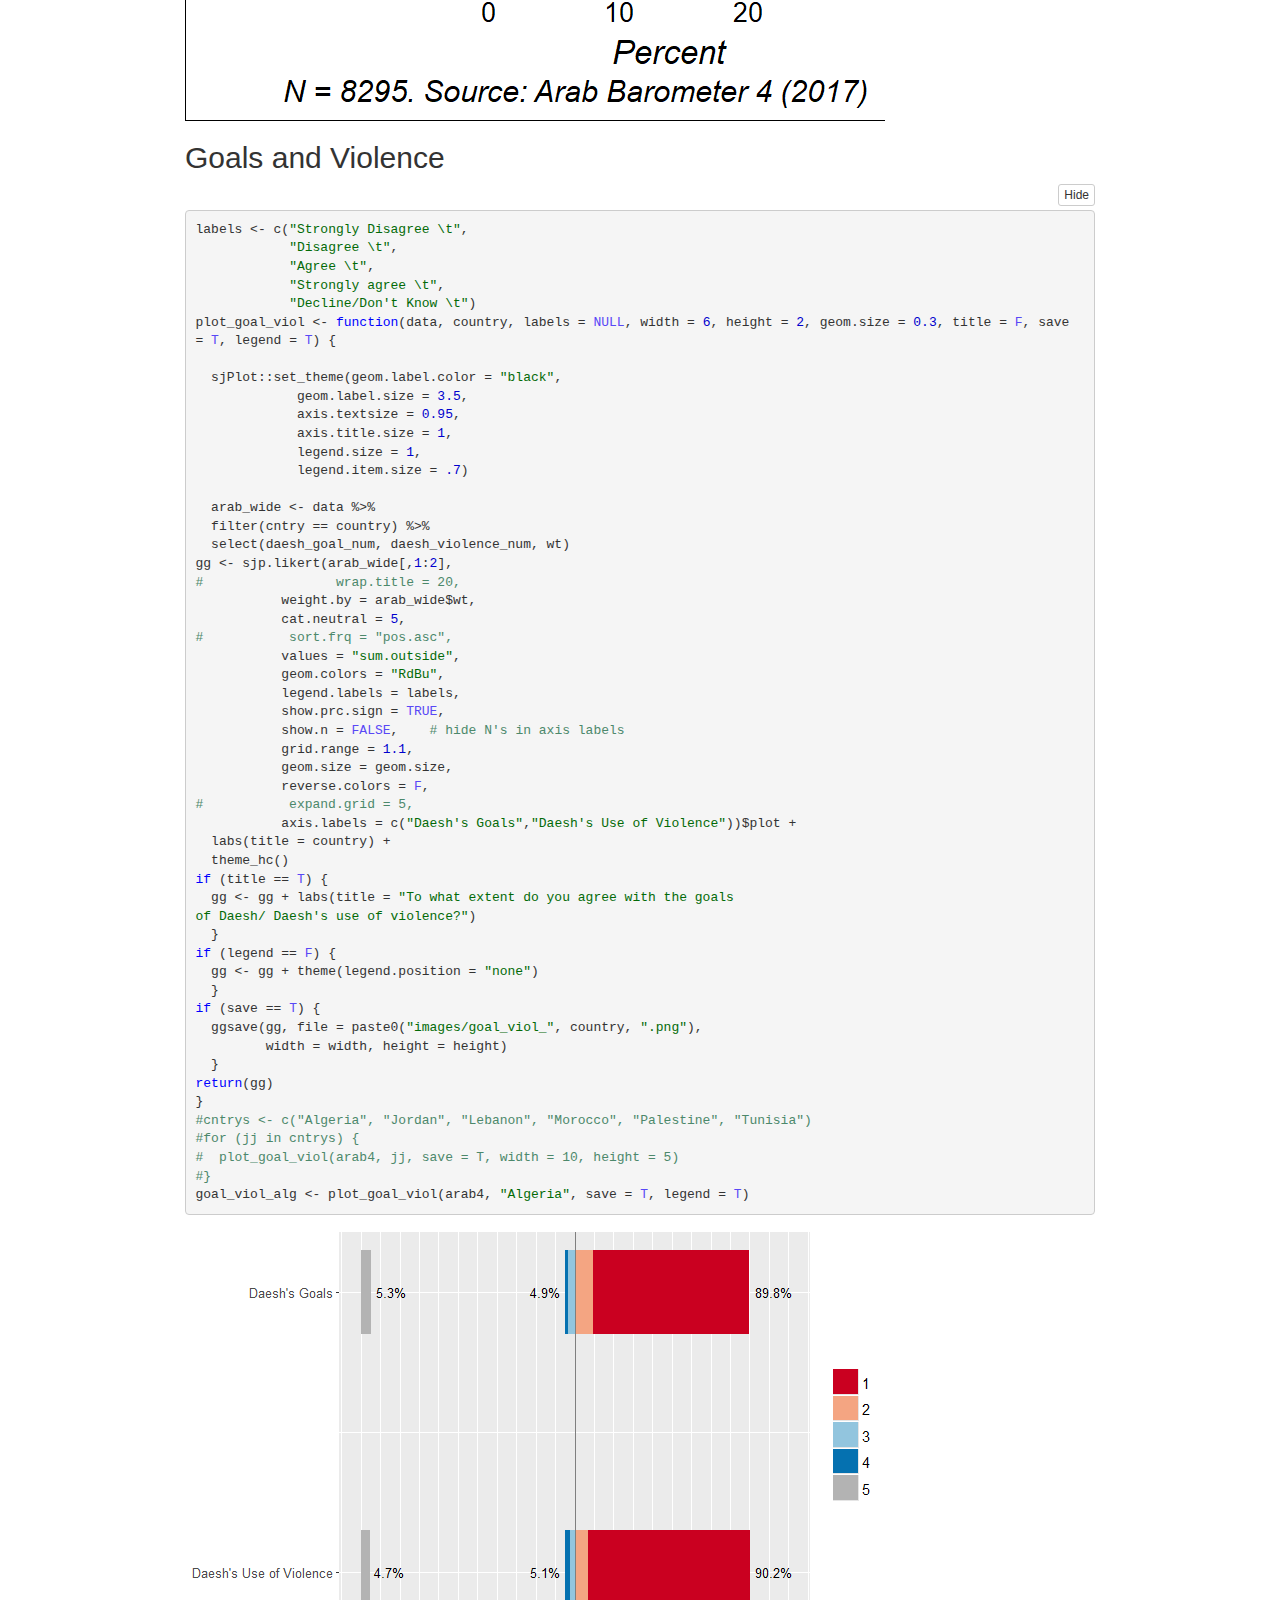
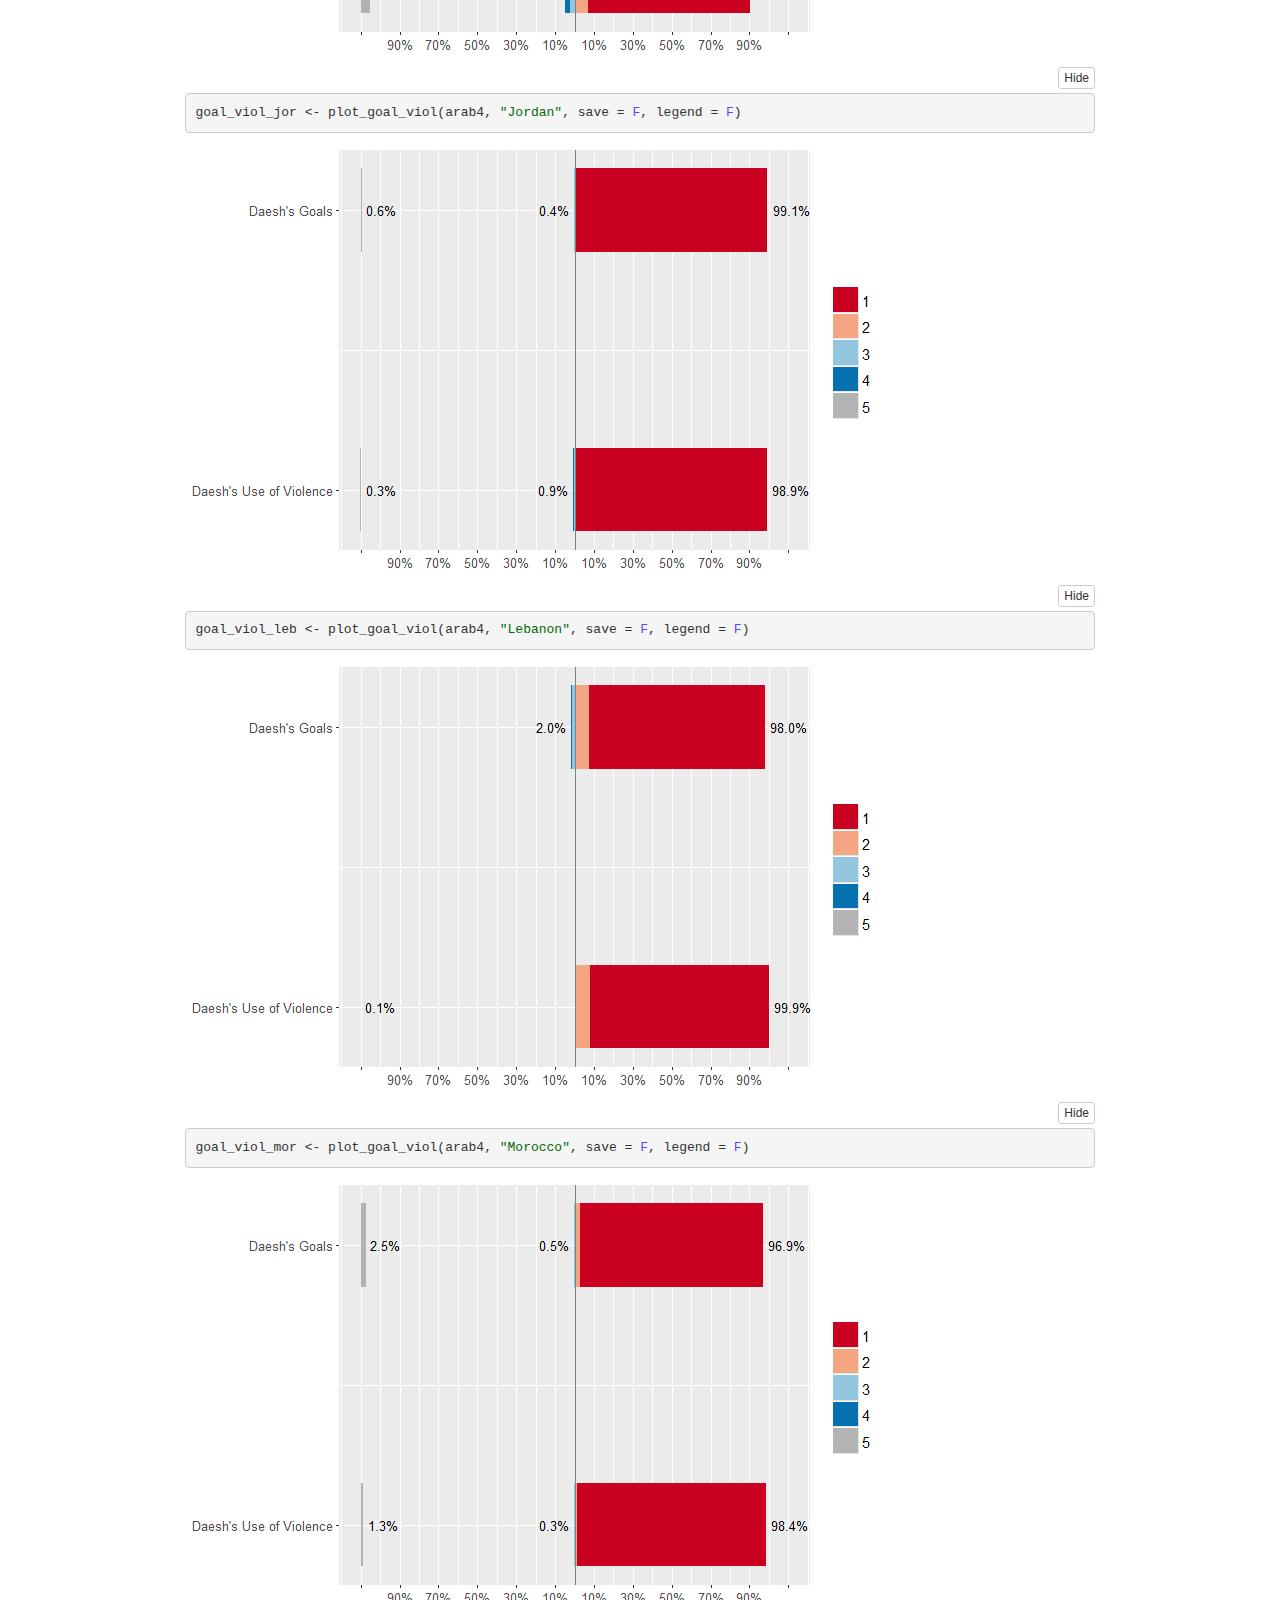
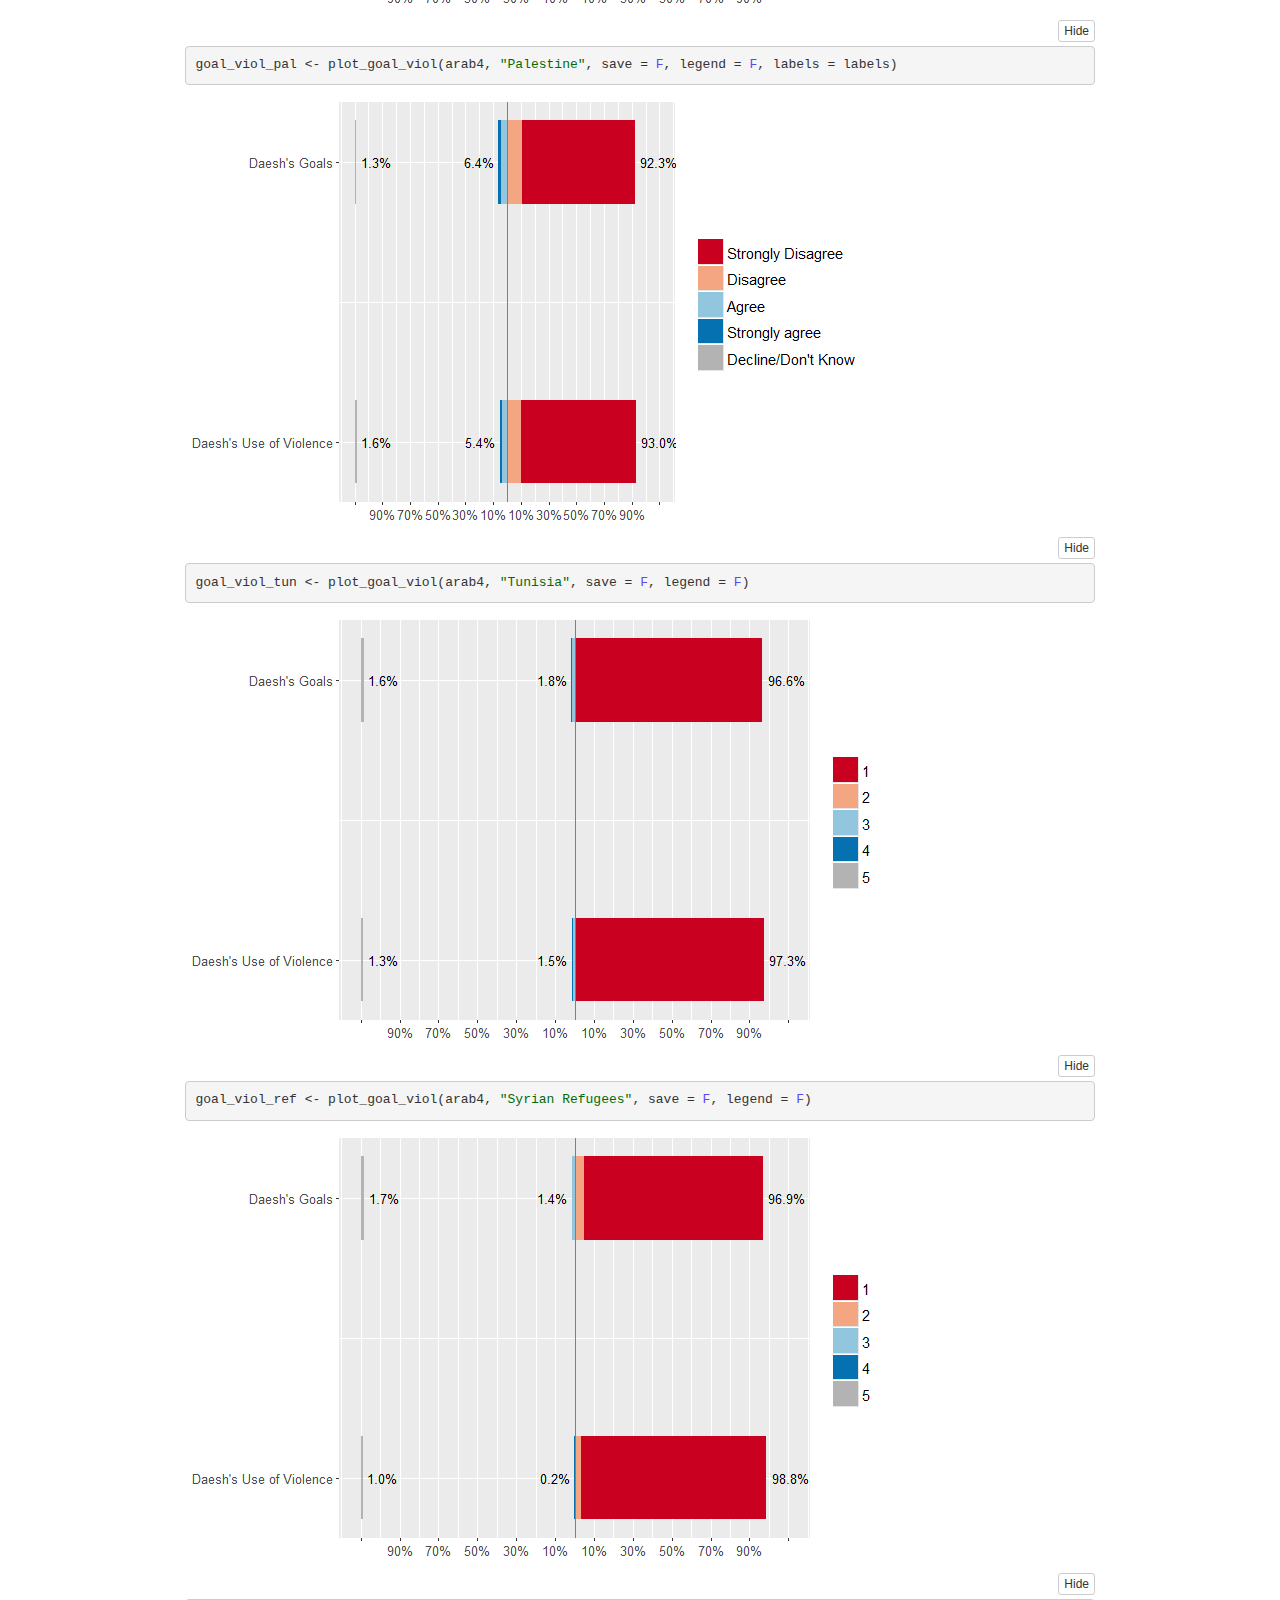
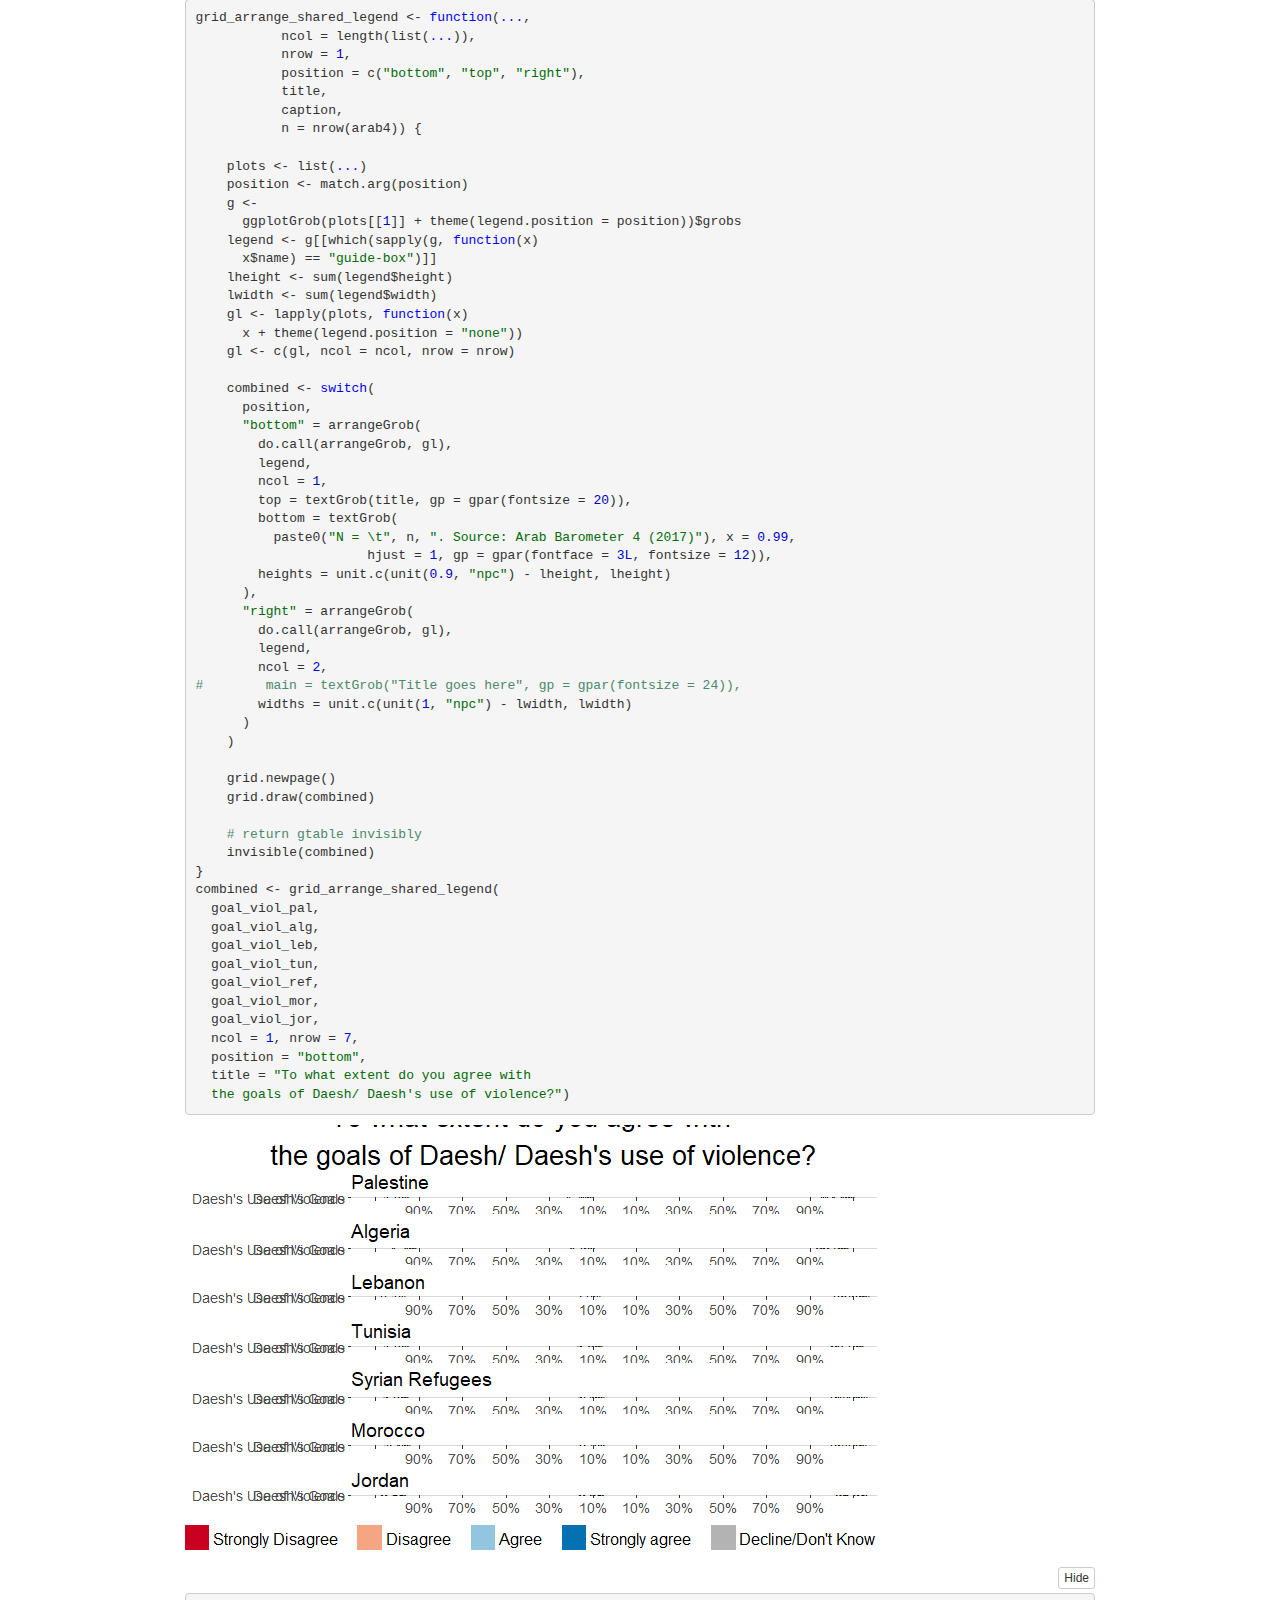
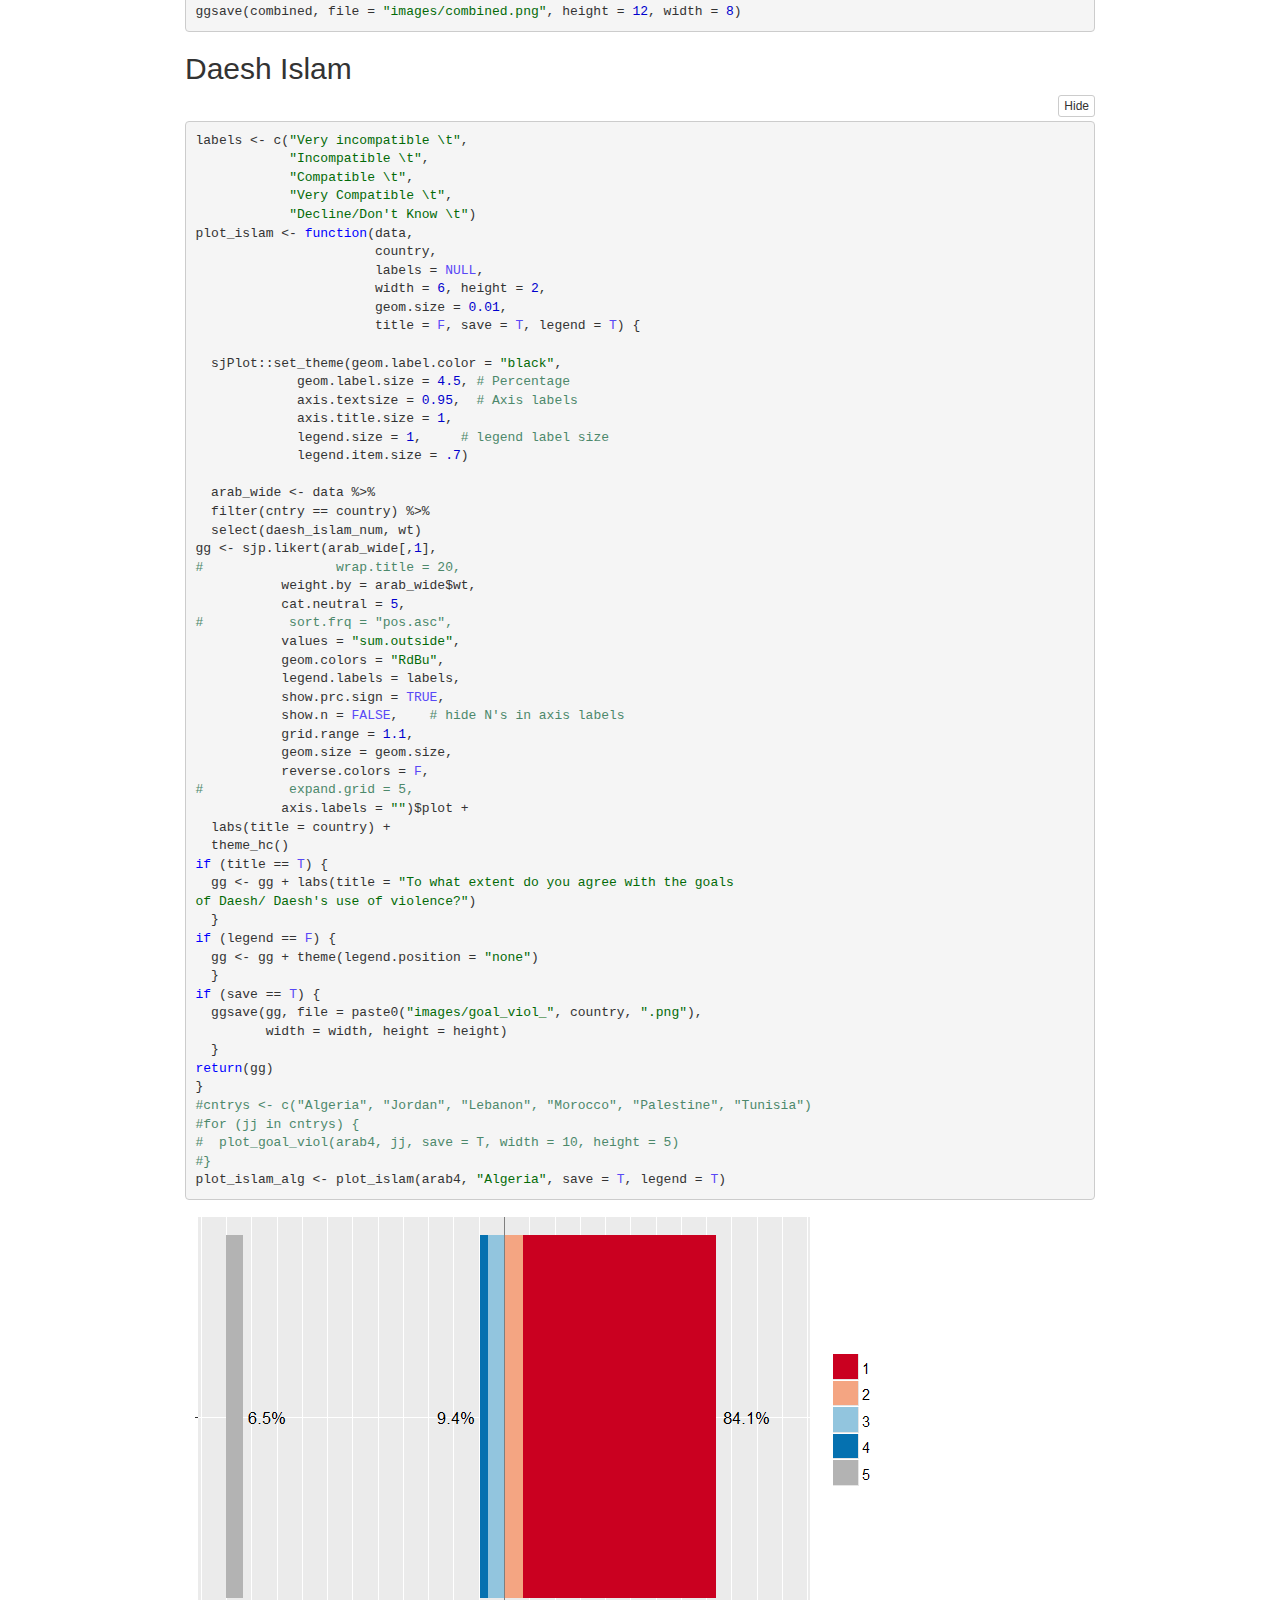
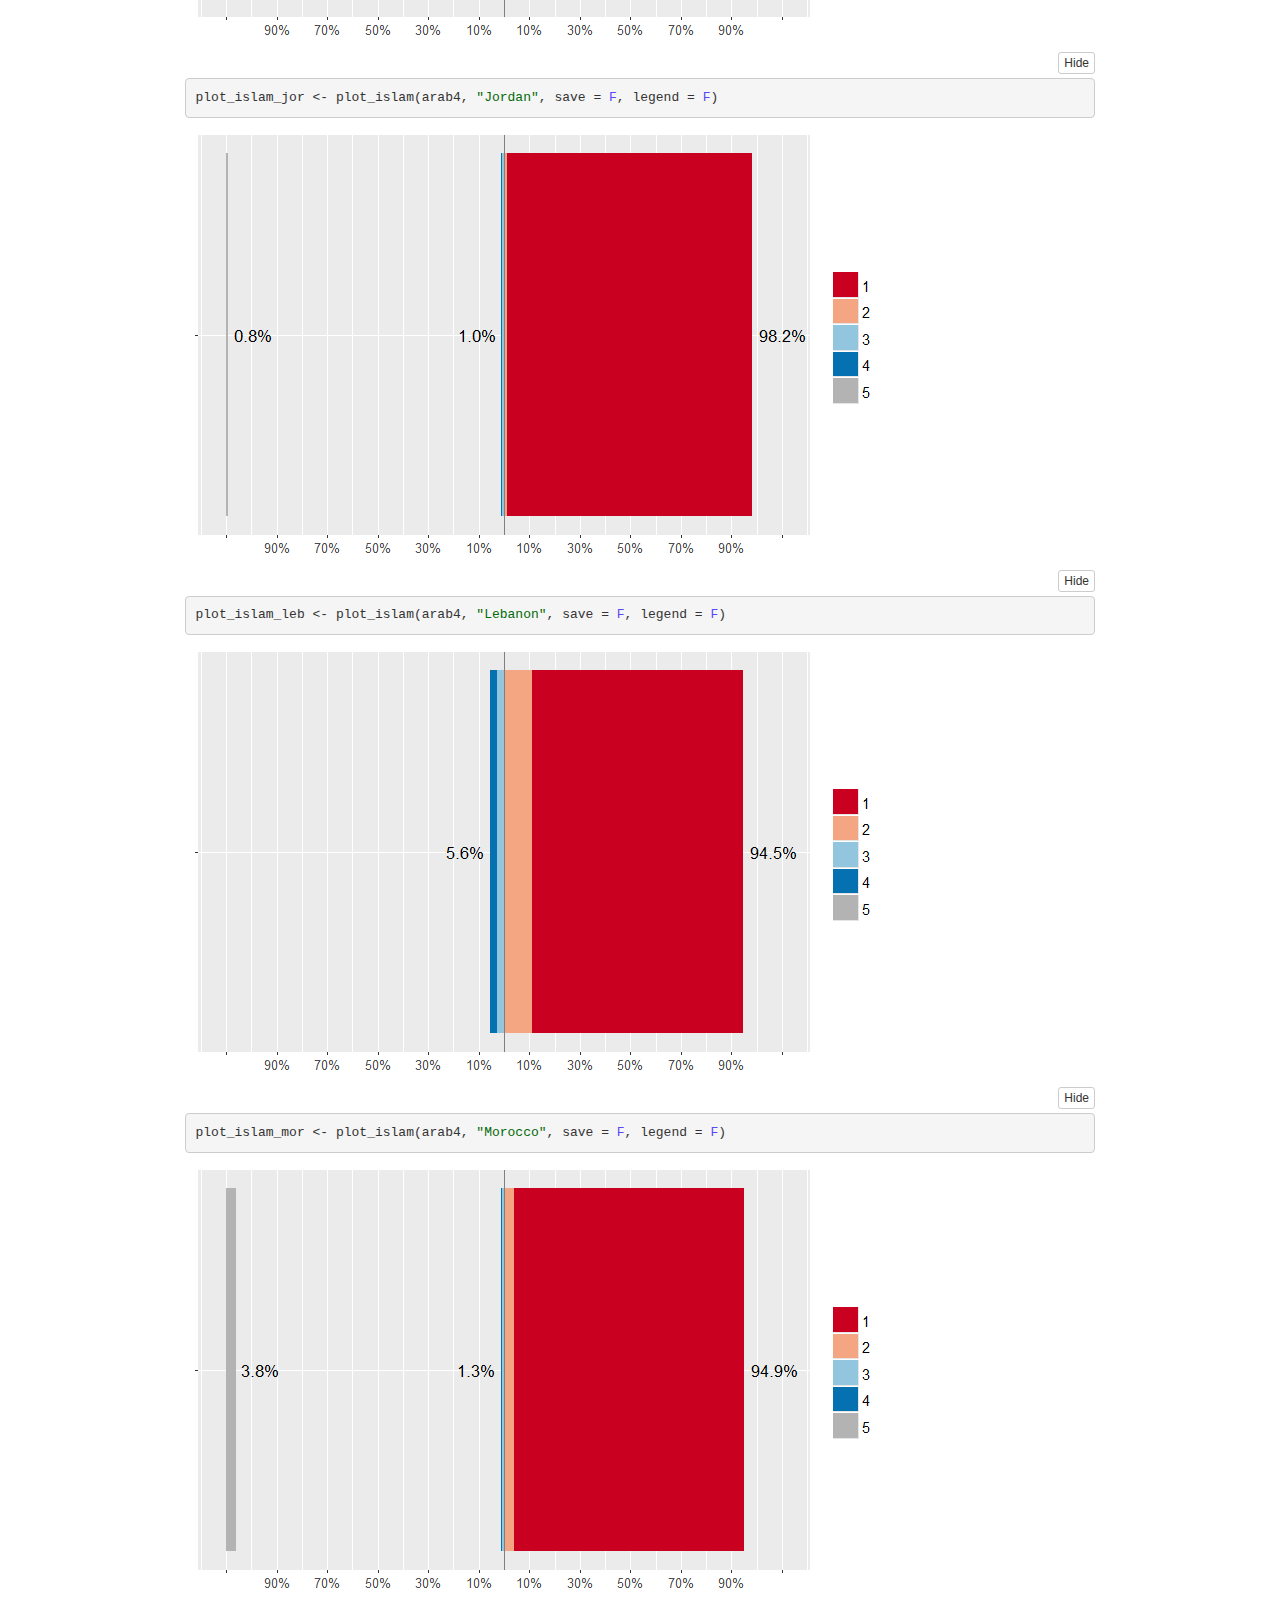
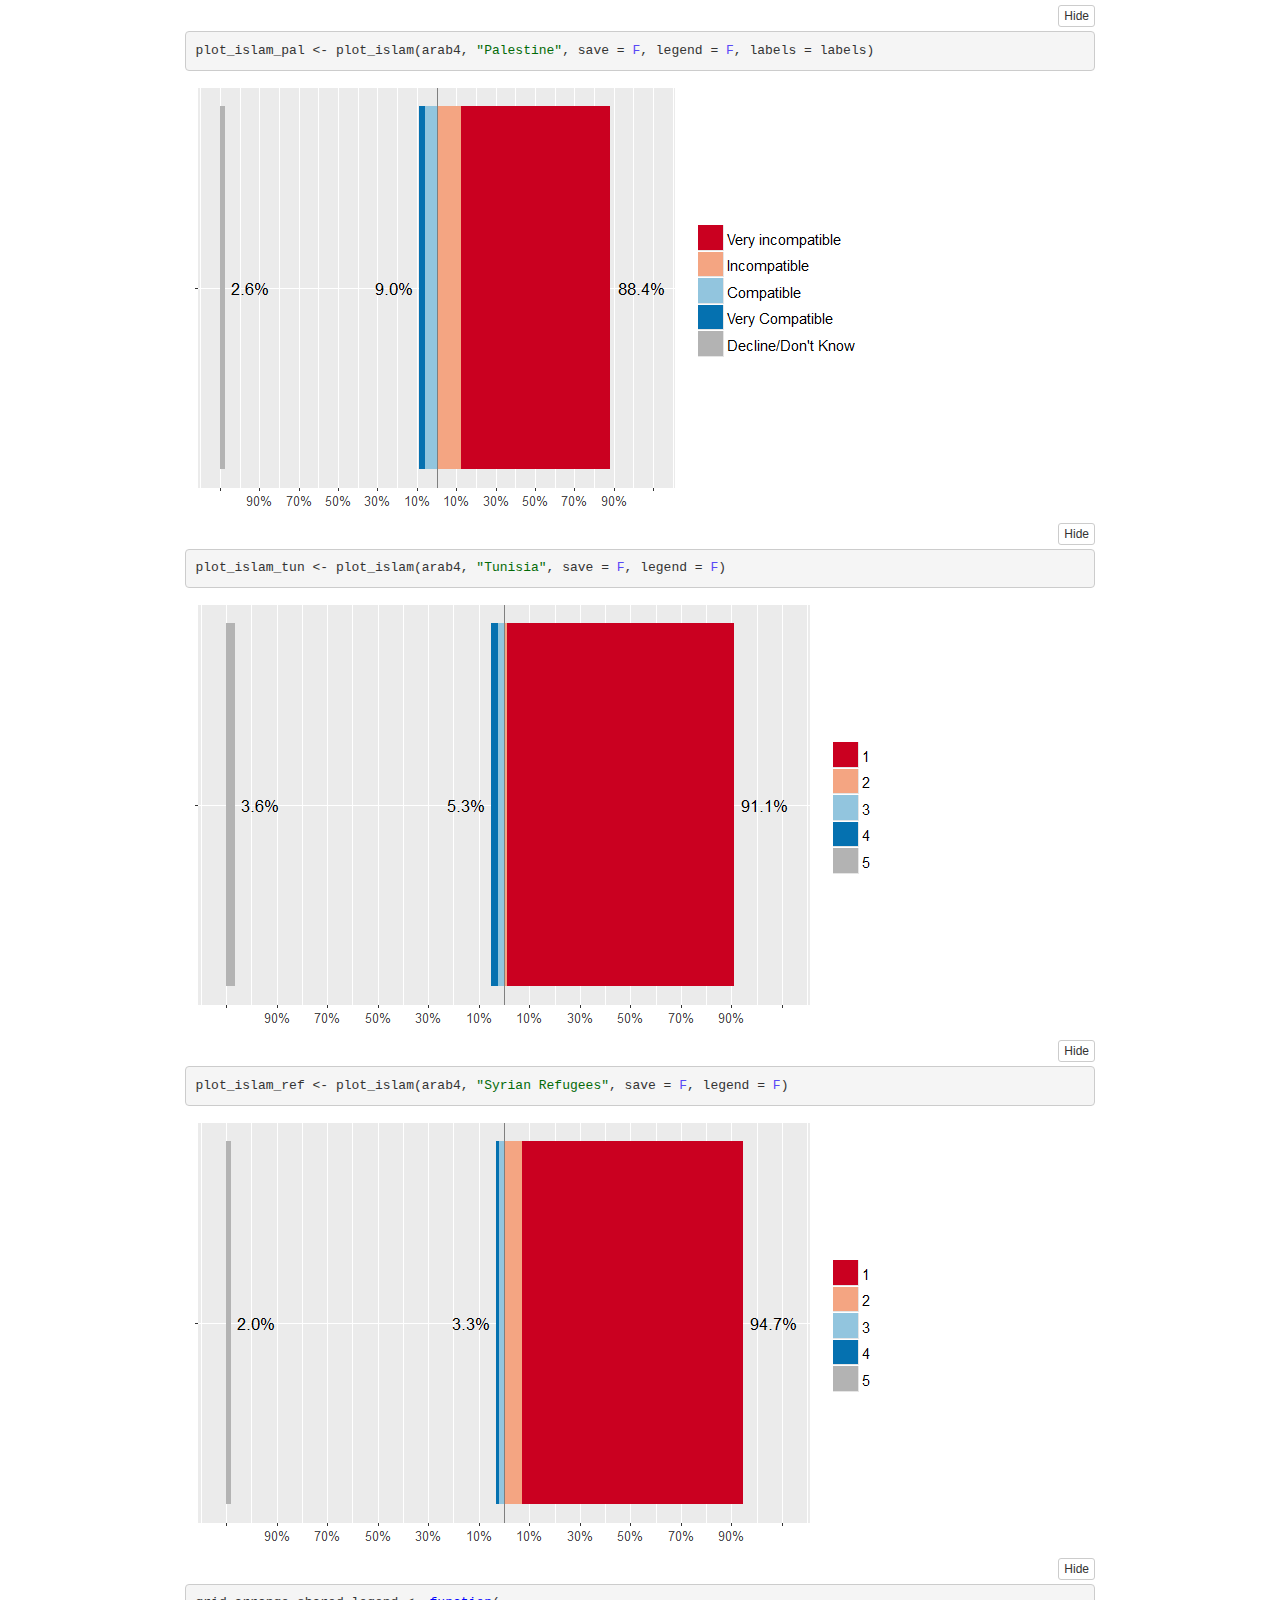
